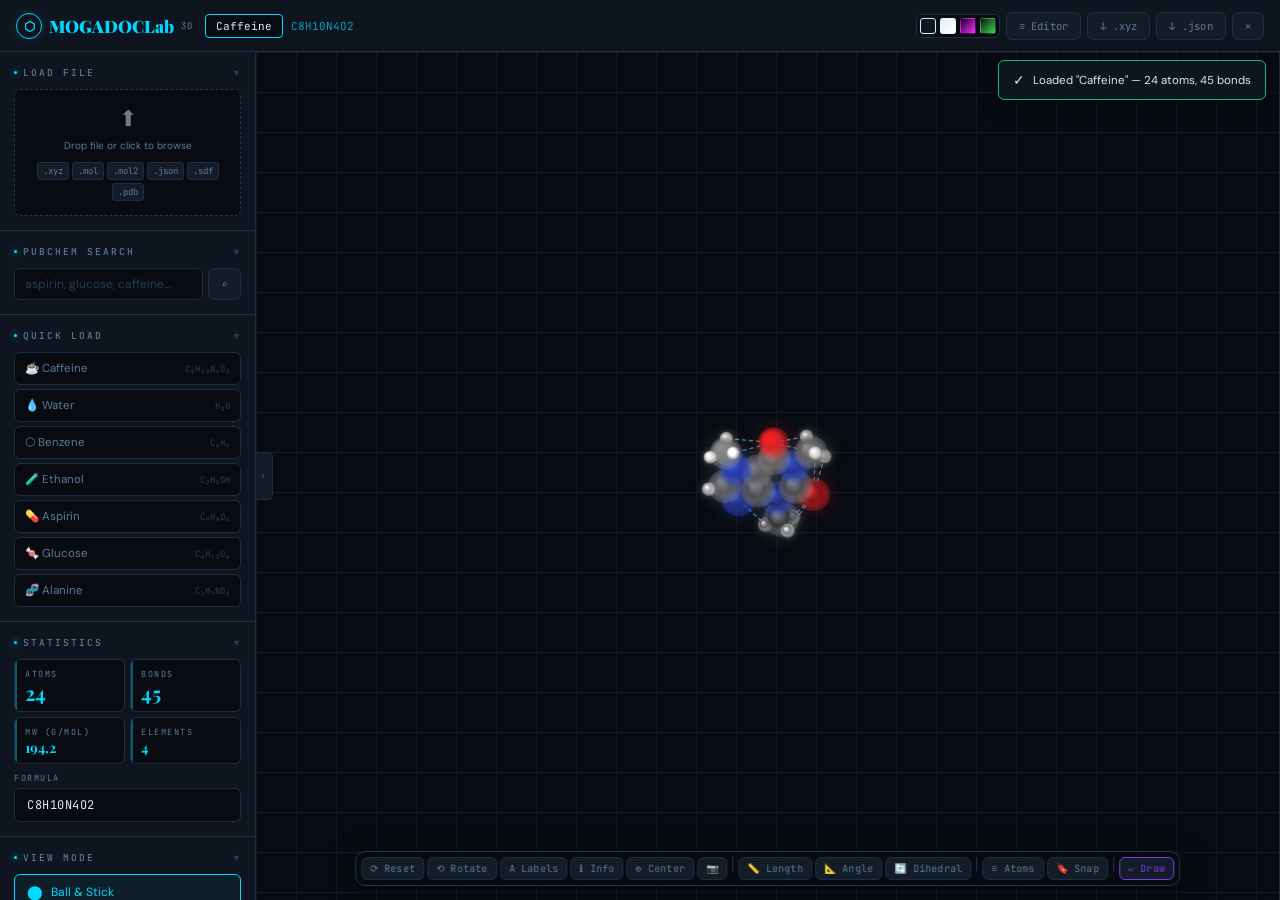
==== index.html @ 7b53d74c "Rename molecular_viewer9.html to index.html" ====
<!DOCTYPE html>
<html lang="en">
<head>
<meta charset="UTF-8">
<meta name="viewport" content="width=device-width, initial-scale=1.0">
<title>MOGADOCLab — Structure Editor & Viewer</title>
<link rel="preconnect" href="https://fonts.googleapis.com">
<link href="https://fonts.googleapis.com/css2?family=JetBrains+Mono:wght@300;400;500;700&family=DM+Sans:wght@300;400;500;700&family=Playfair+Display:wght@700;900&display=swap" rel="stylesheet">
<style>
/* ═══════════════════════════════════════════════════════════
   THEME SYSTEM
═══════════════════════════════════════════════════════════ */
:root {
  --bg:        #080c12;
  --bg2:       #0c1118;
  --surface:   #0f151f;
  --surface2:  #141c28;
  --surface3:  #1a2336;
  --border:    #1f2d42;
  --border2:   #263550;
  --accent:    #00d9ff;
  --accent2:   #7c3aed;
  --accent3:   #f97316;
  --glow:      rgba(0,217,255,0.15);
  --text:      #dce8f5;
  --text-dim:  #5c7a99;
  --text-muted:#273d57;
  --green:     #10b981;
  --red:       #ef4444;
  --yellow:    #f59e0b;
  --bond-color:rgba(160,190,220,0.55);
  --grid-line: rgba(31,45,66,0.4);
  --sidebar-w: 256px;
  --header-h:  52px;
  --radius:    6px;
}
[data-theme="arctic"] {
  --bg:#f0f4f8;--bg2:#e8edf3;--surface:#ffffff;--surface2:#f5f7fa;--surface3:#ebeef3;
  --border:#d0d8e4;--border2:#b8c4d4;--accent:#0066cc;--accent2:#7c3aed;--accent3:#ea5a0c;
  --glow:rgba(0,102,204,0.1);--text:#1a2840;--text-dim:#5a7090;--text-muted:#9aaabb;
  --green:#059669;--red:#dc2626;--yellow:#d97706;--bond-color:rgba(80,120,170,0.5);--grid-line:rgba(180,195,215,0.4);
}
[data-theme="neon"] {
  --bg:#04000f;--bg2:#070015;--surface:#0a0020;--surface2:#100030;--surface3:#160040;
  --border:#2a0060;--border2:#40008a;--accent:#ff2eff;--accent2:#00ffaa;--accent3:#ffe600;
  --glow:rgba(255,46,255,0.2);--text:#f0e0ff;--text-dim:#8060a0;--text-muted:#3a2060;
  --green:#00ffaa;--red:#ff3060;--yellow:#ffe600;--bond-color:rgba(180,120,255,0.5);--grid-line:rgba(42,0,96,0.5);
}
[data-theme="forest"] {
  --bg:#080f0a;--bg2:#0c130d;--surface:#101810;--surface2:#162016;--surface3:#1c2a1c;
  --border:#1e3420;--border2:#264430;--accent:#39d353;--accent2:#70c0ff;--accent3:#ffa040;
  --glow:rgba(57,211,83,0.12);--text:#d4edd8;--text-dim:#567060;--text-muted:#2a3c2c;
  --green:#39d353;--red:#ff5050;--yellow:#ffc060;--bond-color:rgba(120,180,130,0.5);--grid-line:rgba(30,52,32,0.45);
}

*, *::before, *::after { margin:0; padding:0; box-sizing:border-box; }

body {
  background: var(--bg);
  color: var(--text);
  font-family: 'DM Sans', sans-serif;
  font-size: 13px;
  height: 100vh;
  display: flex;
  flex-direction: column;
  overflow: hidden;
  transition: background 0.3s, color 0.3s;
}

::-webkit-scrollbar { width:5px; height:5px; }
::-webkit-scrollbar-track { background:var(--bg2); }
::-webkit-scrollbar-thumb { background:var(--border2); border-radius:3px; }
::-webkit-scrollbar-thumb:hover { background:var(--text-dim); }

/* ─── HEADER ─────────────────────────────────────────── */
header {
  height: var(--header-h);
  background: var(--surface);
  border-bottom: 1px solid var(--border);
  display: flex;
  align-items: center;
  padding: 0 16px;
  gap: 12px;
  flex-shrink: 0;
  position: relative;
  z-index: 10;
}
.logo {
  font-family: 'Playfair Display', serif;
  font-weight: 900;
  font-size: 17px;
  color: var(--accent);
  white-space: nowrap;
  display: flex;
  align-items: center;
  gap: 7px;
  flex-shrink: 0;
}
.logo-icon {
  width:26px; height:26px;
  border:1.5px solid var(--accent);
  border-radius:50%;
  display:flex; align-items:center; justify-content:center;
  font-size:13px;
  box-shadow:0 0 10px var(--glow);
}
.logo sub { font-size:9px; color:var(--text-dim); font-family:'JetBrains Mono',monospace; font-weight:400; letter-spacing:1px; }
.mol-title-wrap { flex:1; min-width:0; display:flex; align-items:center; gap:8px; }
.mol-badge {
  font-family:'JetBrains Mono',monospace; font-size:11px; color:var(--text-dim);
  background:var(--bg); border:1px solid var(--border); border-radius:4px;
  padding:4px 10px; max-width:320px; overflow:hidden; text-overflow:ellipsis;
  white-space:nowrap; transition:border-color 0.2s;
}
.mol-badge.loaded { border-color:var(--accent); color:var(--text); }
.mol-formula-badge { font-family:'JetBrains Mono',monospace; font-size:11px; color:var(--accent); opacity:0.7; display:none; }
.mol-formula-badge.visible { display:block; }
.header-right { display:flex; align-items:center; gap:6px; flex-shrink:0; }

/* ─── BUTTONS ─────────────────────────────────────────── */
.btn {
  background:var(--surface2); border:1px solid var(--border); color:var(--text-dim);
  padding:6px 12px; font-family:'JetBrains Mono',monospace; font-size:10.5px;
  cursor:pointer; transition:all 0.15s; border-radius:var(--radius);
  white-space:nowrap; display:inline-flex; align-items:center; gap:5px;
  letter-spacing:0.2px; user-select:none;
}
.btn:hover { border-color:var(--accent); color:var(--text); background:var(--surface3); }
.btn.active { background:var(--accent); color:var(--bg); border-color:var(--accent); font-weight:500; }
.btn.danger:hover { border-color:var(--red); color:var(--red); }
.btn-sm { padding:4px 8px; font-size:10px; }

/* ─── THEME SWITCHER ──────────────────────────────────── */
.theme-switcher {
  display:flex; align-items:center; gap:4px;
  border:1px solid var(--border); border-radius:var(--radius);
  padding:3px; background:var(--bg);
}
.theme-dot {
  width:16px; height:16px; border-radius:3px; cursor:pointer;
  border:1.5px solid transparent; transition:all 0.15s; flex-shrink:0;
}
.theme-dot:hover { transform:scale(1.15); }
.theme-dot.active { border-color:var(--text); box-shadow:0 0 6px var(--glow); }
.theme-dot[data-t="dark"]   { background:#0f151f; }
.theme-dot[data-t="arctic"] { background:linear-gradient(135deg,#e8edf3,#ffffff); }
.theme-dot[data-t="neon"]   { background:linear-gradient(135deg,#0a0020,#ff2eff); }
.theme-dot[data-t="forest"] { background:linear-gradient(135deg,#101810,#39d353); }

/* ─── LAYOUT ──────────────────────────────────────────── */
.app-body { flex:1; display:flex; overflow:hidden; min-height:0; }

/* ─── SIDEBAR ─────────────────────────────────────────── */
.sidebar {
  width:var(--sidebar-w); background:var(--surface);
  border-right:1px solid var(--border);
  display:flex; flex-direction:column; flex-shrink:0;
  overflow:hidden; transition:width 0.25s ease;
}
.sidebar.collapsed { width:0; overflow:hidden; }
.sidebar-scroll { flex:1; overflow-y:auto; overflow-x:hidden; }

.section { padding:14px; border-bottom:1px solid var(--border); }
.section-head {
  display:flex; align-items:center; justify-content:space-between;
  margin-bottom:10px; cursor:pointer; user-select:none;
}
.section-title {
  font-family:'JetBrains Mono',monospace; font-size:9.5px; font-weight:500;
  letter-spacing:2px; text-transform:uppercase; color:var(--text-dim);
  display:flex; align-items:center; gap:6px;
}
.section-title::before {
  content:''; display:block; width:3px; height:3px; border-radius:50%;
  background:var(--accent); box-shadow:0 0 6px var(--accent);
}
.section-toggle { font-size:9px; color:var(--text-muted); transition:transform 0.2s; }
.section.collapsed .section-toggle { transform:rotate(-90deg); }
.section.collapsed .section-body { display:none; }

.file-drop {
  border:1.5px dashed var(--border2); border-radius:var(--radius);
  padding:14px; text-align:center; cursor:pointer; transition:all 0.2s;
  position:relative; background:var(--bg);
}
.file-drop:hover,.file-drop.drag-over {
  border-color:var(--accent); background:rgba(0,217,255,0.02);
  box-shadow:0 0 16px var(--glow);
}
.file-drop input { position:absolute; inset:0; opacity:0; cursor:pointer; width:100%; height:100%; }
.file-drop-icon { font-size:22px; margin-bottom:5px; opacity:0.5; }
.file-drop-text { font-size:10px; color:var(--text-dim); line-height:1.6; }
.format-tags { display:flex; flex-wrap:wrap; gap:3px; margin-top:8px; justify-content:center; }
.format-tag {
  background:var(--surface2); border:1px solid var(--border);
  padding:2px 5px; border-radius:3px; font-family:'JetBrains Mono',monospace;
  font-size:9px; color:var(--text-dim);
}

.quick-load { display:flex; flex-direction:column; gap:4px; }
.demo-btn {
  background:var(--bg); border:1px solid var(--border); color:var(--text-dim);
  padding:8px 10px; font-family:'DM Sans',sans-serif; font-size:11.5px;
  cursor:pointer; transition:all 0.15s; border-radius:var(--radius);
  text-align:left; display:flex; align-items:center; gap:8px; user-select:none;
}
.demo-btn:hover { border-color:var(--accent); color:var(--text); background:var(--surface2); }
.demo-btn .df { font-family:'JetBrains Mono',monospace; font-size:9px; color:var(--text-muted); margin-left:auto; }
.demo-btn:hover .df { color:var(--accent); }

.stat-grid { display:grid; grid-template-columns:1fr 1fr; gap:5px; margin-bottom:8px; }
.stat-box {
  background:var(--bg); border:1px solid var(--border);
  border-radius:var(--radius); padding:8px 10px;
  position:relative; overflow:hidden;
}
.stat-box::after { content:''; position:absolute; top:0; left:0; width:2px; height:100%; background:var(--accent); opacity:0.4; }
.stat-label { font-family:'JetBrains Mono',monospace; font-size:8.5px; letter-spacing:1.5px; text-transform:uppercase; color:var(--text-dim); margin-bottom:3px; }
.stat-value { font-family:'Playfair Display',serif; font-size:20px; font-weight:700; color:var(--accent); line-height:1; }
.stat-box.sm .stat-value { font-size:14px; }
.formula-box {
  background:var(--bg); border:1px solid var(--border); border-radius:var(--radius);
  padding:8px 12px; font-family:'JetBrains Mono',monospace; font-size:12px;
  color:var(--text); letter-spacing:0.5px; word-break:break-all; min-height:34px;
}

.view-modes { display:flex; flex-direction:column; gap:3px; }
.mode-btn {
  background:var(--bg); border:1px solid var(--border); color:var(--text-dim);
  padding:8px 12px; font-family:'DM Sans',sans-serif; font-size:12px;
  cursor:pointer; transition:all 0.15s; border-radius:var(--radius);
  text-align:left; display:flex; align-items:center; gap:8px; user-select:none;
}
.mode-btn:hover { border-color:var(--accent); color:var(--text); }
.mode-btn.active { border-color:var(--accent); color:var(--accent); background:rgba(0,217,255,0.05); }
.mode-glyph { font-size:14px; width:16px; text-align:center; }

.slider-group { display:flex; flex-direction:column; gap:8px; }
.slider-row { display:flex; align-items:center; gap:8px; }
.slider-label { font-size:11px; color:var(--text-dim); width:76px; flex-shrink:0; }
input[type=range] {
  flex:1; -webkit-appearance:none; appearance:none; height:3px;
  background:var(--border2); border-radius:2px; outline:none; cursor:pointer;
}
input[type=range]::-webkit-slider-thumb {
  -webkit-appearance:none; width:12px; height:12px; border-radius:50%;
  background:var(--accent); box-shadow:0 0 6px var(--glow); cursor:pointer; transition:transform 0.1s;
}
input[type=range]::-webkit-slider-thumb:hover { transform:scale(1.2); }
.slider-val { font-family:'JetBrains Mono',monospace; font-size:10px; color:var(--accent); width:26px; text-align:right; flex-shrink:0; }

.bg-options { display:flex; gap:6px; flex-wrap:wrap; }
.bg-swatch {
  width:28px; height:28px; border-radius:5px; cursor:pointer;
  border:2px solid transparent; transition:all 0.15s; flex-shrink:0;
}
.bg-swatch:hover { transform:scale(1.1); }
.bg-swatch.active { border-color:var(--accent); box-shadow:0 0 8px var(--glow); }

.lighting-opts { display:flex; gap:4px; }
.light-btn {
  flex:1; background:var(--bg); border:1px solid var(--border); color:var(--text-dim);
  padding:6px 4px; font-size:10px; font-family:'JetBrains Mono',monospace;
  cursor:pointer; border-radius:4px; text-align:center; transition:all 0.15s; user-select:none;
}
.light-btn:hover { border-color:var(--accent); color:var(--text); }
.light-btn.active { border-color:var(--accent); color:var(--accent); background:rgba(0,217,255,0.05); }
.rotmode-btn { font-size:10px; padding:5px 4px; text-align:center; }
.rotmode-btn.active { border-color:var(--accent); color:var(--accent); background:rgba(0,217,255,0.08); font-weight:600; }
.bond-legend-row { display:flex; align-items:center; gap:8px; font-size:10px; color:var(--text-dim); padding:1px 0; }
.bond-legend-canvas { width:52px; height:14px; flex-shrink:0; border-radius:2px; }

.atom-legend { display:flex; flex-direction:column; gap:4px; }
.legend-item { display:flex; align-items:center; gap:7px; font-size:11px; padding:3px 5px; border-radius:4px; transition:background 0.1s; }
.legend-item:hover { background:var(--surface2); }
.legend-dot { width:9px; height:9px; border-radius:50%; flex-shrink:0; }
.legend-sym { font-family:'JetBrains Mono',monospace; font-size:11px; color:var(--text); width:22px; }
.legend-name { color:var(--text-dim); flex:1; }
.legend-count { font-family:'JetBrains Mono',monospace; font-size:10px; color:var(--accent); }

.hotkeys { display:flex; flex-direction:column; gap:3px; }
.hotkey-row { display:flex; justify-content:space-between; align-items:center; font-size:11px; }
.hotkey-label { color:var(--text-dim); }
kbd {
  background:var(--bg); border:1px solid var(--border2); padding:2px 6px; border-radius:3px;
  font-family:'JetBrains Mono',monospace; font-size:10px; color:var(--accent);
}

/* ─── CANVAS ──────────────────────────────────────────── */
.canvas-wrap { flex:1; position:relative; overflow:hidden; }
canvas { width:100%; height:100%; cursor:grab; display:block; }
canvas:active { cursor:grabbing; }

.canvas-wrap[data-bg="grid"] {
  background: var(--bg);
  background-image: linear-gradient(var(--grid-line) 1px, transparent 1px),
    linear-gradient(90deg, var(--grid-line) 1px, transparent 1px);
  background-size: 40px 40px, 40px 40px;
}
.canvas-wrap[data-bg="gradient"] { background:radial-gradient(ellipse at 50% 50%, var(--surface2) 0%, var(--bg) 75%); }
.canvas-wrap[data-bg="plain"] { background:var(--bg); }
.canvas-wrap[data-bg="dark"] { background:#000; }

.empty-state {
  position:absolute; inset:0; display:flex; flex-direction:column;
  align-items:center; justify-content:center; gap:14px;
  pointer-events:none; animation:fadeIn 0.4s ease;
}
@keyframes fadeIn { from{opacity:0;transform:translateY(8px)} to{opacity:1;transform:translateY(0)} }
.empty-hex { position:relative; width:80px; height:80px; display:flex; align-items:center; justify-content:center; }
.empty-hex-ring {
  position:absolute; inset:0; border:1.5px solid var(--border); border-radius:50%;
  animation:spin 12s linear infinite; border-top-color:var(--accent); opacity:0.4;
}
.empty-hex-inner { font-size:36px; opacity:0.2; }
.empty-title { font-family:'Playfair Display',serif; font-size:20px; font-weight:700; color:var(--text-dim); }
.empty-sub { font-size:11px; color:var(--text-muted); text-align:center; line-height:1.7; }
@keyframes spin { to{transform:rotate(360deg)} }

.hud { position:absolute; top:14px; right:14px; display:none; flex-direction:column; gap:6px; pointer-events:none; }
.hud-chip {
  background:rgba(8,12,18,0.85); border:1px solid var(--border2);
  backdrop-filter:blur(10px); padding:5px 10px; border-radius:4px;
  font-family:'JetBrains Mono',monospace; font-size:10px; color:var(--text-dim);
  display:flex; align-items:center; gap:5px;
}
.hud-chip .dot { width:5px; height:5px; border-radius:50%; background:var(--accent); box-shadow:0 0 5px var(--accent); animation:pulse 1.5s infinite; }
@keyframes pulse { 0%,100%{opacity:1} 50%{opacity:0.3} }

.toolbar {
  position:absolute; bottom:14px; left:50%; transform:translateX(-50%);
  display:flex; gap:3px; background:rgba(8,12,18,0.9);
  border:1px solid var(--border2); backdrop-filter:blur(14px);
  padding:5px; border-radius:10px; box-shadow:0 4px 24px rgba(0,0,0,0.5);
}

.sidebar-toggle {
  position:absolute; top:50%; left:-1px; transform:translateY(-50%);
  width:18px; height:48px; background:var(--surface2);
  border:1px solid var(--border); border-left:none; border-radius:0 5px 5px 0;
  cursor:pointer; display:flex; align-items:center; justify-content:center;
  font-size:9px; color:var(--text-dim); transition:all 0.15s; z-index:5;
}
.sidebar-toggle:hover { background:var(--surface3); color:var(--accent); }

#tooltip {
  position:fixed; background:var(--surface); border:1px solid var(--accent);
  padding:10px 14px; border-radius:var(--radius); font-size:11px;
  pointer-events:none; display:none; z-index:200;
  box-shadow:0 0 24px var(--glow),0 4px 20px rgba(0,0,0,0.5); min-width:160px;
}
.tt-sym { font-family:'Playfair Display',serif; font-size:22px; font-weight:700; line-height:1; margin-bottom:4px; }
.tt-name { color:var(--text-dim); font-size:11px; margin-bottom:6px; }
.tt-row { display:flex; justify-content:space-between; gap:16px; font-family:'JetBrains Mono',monospace; font-size:10px; color:var(--text-dim); margin-top:3px; }
.tt-row span:last-child { color:var(--text); }
.tt-divider { border-top:1px solid var(--border); margin:6px 0; }

.editor-panel {
  width:310px; background:var(--surface); border-left:1px solid var(--border);
  display:flex; flex-direction:column; flex-shrink:0; transition:width 0.25s ease;
}
.editor-panel.hidden { width:0; overflow:hidden; }
.editor-header {
  padding:10px 14px; border-bottom:1px solid var(--border);
  display:flex; align-items:center; gap:8px; flex-shrink:0;
}
.editor-title { font-family:'JetBrains Mono',monospace; font-size:10px; letter-spacing:1.5px; color:var(--text-dim); flex:1; }
select.format-sel {
  background:var(--bg); border:1px solid var(--border); color:var(--text-dim);
  padding:3px 6px; font-family:'JetBrains Mono',monospace; font-size:10px; border-radius:4px; cursor:pointer; outline:none;
}
select.format-sel:focus { border-color:var(--accent); }
textarea.raw-editor {
  flex:1; background:var(--bg2); border:none; color:#7dd3fc;
  font-family:'JetBrains Mono',monospace; font-size:11px; padding:14px;
  resize:none; outline:none; line-height:1.65;
}
.editor-footer { padding:8px 14px; border-top:1px solid var(--border); display:flex; gap:5px; flex-shrink:0; }

#notification {
  position:fixed; top:60px; right:14px; background:var(--surface); border:1px solid var(--border);
  padding:10px 14px; border-radius:var(--radius); font-size:11.5px; z-index:300;
  transform:translateX(calc(100% + 20px)); transition:transform 0.3s cubic-bezier(0.34,1.56,0.64,1);
  max-width:280px; display:flex; align-items:center; gap:8px; box-shadow:0 4px 20px rgba(0,0,0,0.4);
}
#notification.show { transform:translateX(0); }
#notification.success { border-color:var(--green); }
#notification.error   { border-color:var(--red); }
#notification.info    { border-color:var(--accent); }

.pubchem-bar { display:flex; gap:5px; }
.search-input {
  flex:1; background:var(--bg); border:1px solid var(--border); color:var(--text);
  padding:7px 10px; font-family:'DM Sans',sans-serif; font-size:12px;
  border-radius:var(--radius); outline:none; transition:border-color 0.2s;
}
.search-input::placeholder { color:var(--text-muted); }
.search-input:focus { border-color:var(--accent); }

.progress-wrap { height:2px; background:var(--border); border-radius:1px; overflow:hidden; margin-top:6px; display:none; }
.progress-fill { height:100%; background:linear-gradient(90deg,var(--accent),var(--accent2)); border-radius:1px; width:0%; transition:width 0.3s ease; }

.canvas-info {
  position:absolute; top:12px; left:12px;
  background:rgba(8,12,18,0.8); border:1px solid var(--border);
  backdrop-filter:blur(8px); border-radius:var(--radius);
  padding:8px 12px; font-family:'JetBrains Mono',monospace; font-size:10px;
  color:var(--text-dim); display:none; line-height:1.8; pointer-events:none;
}
.canvas-info.visible { display:block; }

/* ─── MEASUREMENT PANEL ──────────────────────────────── */
#measurePanel {
  position:absolute; bottom:64px; left:50%; transform:translateX(-50%);
  background:var(--surface); border:1px solid var(--accent);
  border-radius:var(--radius); padding:10px 18px;
  font-family:'JetBrains Mono',monospace; font-size:11px;
  color:var(--text); box-shadow:0 0 20px var(--glow);
  display:none; z-index:20; min-width:340px; text-align:center;
  pointer-events:none; transition:opacity 0.2s;
}
#measurePanel.visible { display:block; }
#measureTitle { font-size:9px; letter-spacing:2px; text-transform:uppercase; color:var(--accent); margin-bottom:6px; }
#measureAtoms { color:var(--text-dim); margin-bottom:4px; font-size:10px; }
#measureResult { font-size:18px; font-weight:700; color:var(--accent); }
#measureHint { font-size:9px; color:var(--text-muted); margin-top:5px; }

/* ─── ATOM LIST PANEL ────────────────────────────────── */
#atomListPanel {
  position:absolute; top:12px; right:12px;
  background:rgba(8,12,18,0.92); border:1px solid var(--border2);
  backdrop-filter:blur(12px); border-radius:var(--radius);
  width:220px; max-height:360px; display:none; z-index:30;
  flex-direction:column; font-family:'JetBrains Mono',monospace;
  box-shadow:0 4px 24px rgba(0,0,0,0.5);
}
#atomListPanel.visible { display:flex; }
.alp-header {
  display:flex; align-items:center; justify-content:space-between;
  padding:8px 12px; border-bottom:1px solid var(--border);
  font-size:9px; letter-spacing:1.5px; text-transform:uppercase; color:var(--accent); flex-shrink:0;
}
.alp-search {
  background:var(--bg); border:none; border-bottom:1px solid var(--border);
  color:var(--text); font-family:'JetBrains Mono',monospace; font-size:10px;
  padding:6px 12px; outline:none; width:100%; flex-shrink:0;
}
.alp-search::placeholder { color:var(--text-muted); }
.alp-list { overflow-y:auto; flex:1; }
.alp-row {
  display:flex; align-items:center; gap:7px; padding:5px 10px;
  font-size:10px; cursor:pointer; transition:background 0.1s; border-bottom:1px solid var(--border);
}
.alp-row:hover { background:var(--surface2); }
.alp-row.highlighted { background:rgba(0,217,255,0.08); border-left:2px solid var(--accent); }
.alp-dot { width:7px; height:7px; border-radius:50%; flex-shrink:0; }
.alp-sym { color:var(--text); width:22px; }
.alp-idx { color:var(--text-muted); width:28px; text-align:right; }
.alp-coords { color:var(--text-dim); font-size:9px; flex:1; text-align:right; }

/* ─── COLOR SCHEME PANEL ─────────────────────────────── */
.color-scheme-opts { display:flex; flex-direction:column; gap:3px; }
.cs-btn {
  background:var(--bg); border:1px solid var(--border); color:var(--text-dim);
  padding:7px 10px; font-family:'DM Sans',sans-serif; font-size:11.5px;
  cursor:pointer; border-radius:var(--radius); text-align:left;
  display:flex; align-items:center; gap:8px; transition:all 0.15s; user-select:none;
}
.cs-btn:hover { border-color:var(--accent); color:var(--text); }
.cs-btn.active { border-color:var(--accent); color:var(--accent); background:rgba(0,217,255,0.05); }
.cs-swatch { width:38px; height:10px; border-radius:3px; flex-shrink:0; }

/* ─── SNAPSHOT STRIP ─────────────────────────────────── */
#snapshotStrip {
  position:absolute; left:12px; bottom:64px;
  display:flex; flex-direction:column; gap:5px;
  z-index:20; max-height:calc(100% - 100px); overflow-y:auto;
}
.snap-thumb {
  width:52px; height:38px; border-radius:4px; border:1px solid var(--border2);
  cursor:pointer; transition:all 0.15s; object-fit:cover;
  box-shadow:0 2px 8px rgba(0,0,0,0.5);
}
.snap-thumb:hover { border-color:var(--accent); box-shadow:0 0 8px var(--glow); transform:scale(1.05); }
#btnSnapshot { position:relative; }

/* ─── FOCUS / ISOLATE MODE ───────────────────────────── */
#focusBar {
  position:absolute; top:12px; left:50%; transform:translateX(-50%);
  background:rgba(8,12,18,0.9); border:1px solid var(--yellow);
  backdrop-filter:blur(10px); border-radius:var(--radius);
  padding:6px 14px; font-family:'JetBrains Mono',monospace; font-size:10px;
  color:var(--yellow); display:none; z-index:25; gap:10px; align-items:center;
  box-shadow:0 0 16px rgba(245,158,11,0.2);
}
#focusBar.visible { display:flex; }
</style>
</head>
<body>

<header>
  <div class="logo">
    <div class="logo-icon">⬡</div>
    MOGADOCLab <sub>3D</sub>
  </div>
  <div class="mol-title-wrap">
    <div class="mol-badge" id="moleculeName">No molecule loaded</div>
    <div class="mol-formula-badge" id="headerFormula"></div>
  </div>
  <div class="header-right">
    <div class="theme-switcher" title="Switch theme">
      <div class="theme-dot active" data-t="dark"   onclick="setTheme('dark')"   title="Lab Dark"></div>
      <div class="theme-dot"        data-t="arctic" onclick="setTheme('arctic')" title="Arctic"></div>
      <div class="theme-dot"        data-t="neon"   onclick="setTheme('neon')"   title="Neon"></div>
      <div class="theme-dot"        data-t="forest" onclick="setTheme('forest')" title="Forest"></div>
    </div>
    <button class="btn" onclick="toggleEditor()">≡ Editor</button>
    <button class="btn" onclick="exportXYZ()">↓ .xyz</button>
    <button class="btn" onclick="exportJSON()">↓ .json</button>
    <button class="btn danger" onclick="clearMolecule()">✕</button>
  </div>
</header>

<div class="app-body">
  <div class="sidebar" id="sidebar">
    <div class="sidebar-scroll">

      <div class="section">
        <div class="section-head" onclick="toggleSection(this)">
          <div class="section-title">Load File</div>
          <div class="section-toggle">▼</div>
        </div>
        <div class="section-body">
          <div class="file-drop" id="fileDrop">
            <input type="file" id="fileInput" accept=".xyz,.mol,.mol2,.json,.sdf,.pdb" onchange="handleFileLoad(event)">
            <div class="file-drop-icon">⬆</div>
            <div class="file-drop-text">Drop file or click to browse</div>
            <div class="format-tags">
              <span class="format-tag">.xyz</span><span class="format-tag">.mol</span>
              <span class="format-tag">.mol2</span><span class="format-tag">.json</span>
              <span class="format-tag">.sdf</span><span class="format-tag">.pdb</span>
            </div>
          </div>
        </div>
      </div>

      <div class="section">
        <div class="section-head" onclick="toggleSection(this)">
          <div class="section-title">PubChem Search</div>
          <div class="section-toggle">▼</div>
        </div>
        <div class="section-body">
          <div class="pubchem-bar">
            <input class="search-input" id="pubchemInput" type="text" placeholder="aspirin, glucose, caffeine…" onkeydown="if(event.key==='Enter')searchPubChem()">
            <button class="btn" onclick="searchPubChem()">⌕</button>
          </div>
          <div class="progress-wrap" id="searchProgress"><div class="progress-fill" id="searchFill"></div></div>
        </div>
      </div>

      <div class="section">
        <div class="section-head" onclick="toggleSection(this)">
          <div class="section-title">Quick Load</div>
          <div class="section-toggle">▼</div>
        </div>
        <div class="section-body">
          <div class="quick-load">
            <button class="demo-btn" onclick="loadDemo('caffeine')">☕ Caffeine <span class="df">C₈H₁₀N₄O₂</span></button>
            <button class="demo-btn" onclick="loadDemo('water')">💧 Water <span class="df">H₂O</span></button>
            <button class="demo-btn" onclick="loadDemo('benzene')">⬡ Benzene <span class="df">C₆H₆</span></button>
            <button class="demo-btn" onclick="loadDemo('ethanol')">🧪 Ethanol <span class="df">C₂H₅OH</span></button>
            <button class="demo-btn" onclick="loadDemo('aspirin')">💊 Aspirin <span class="df">C₉H₈O₄</span></button>
            <button class="demo-btn" onclick="loadDemo('glucose')">🍬 Glucose <span class="df">C₆H₁₂O₆</span></button>
            <button class="demo-btn" onclick="loadDemo('alanine')">🧬 Alanine <span class="df">C₃H₇NO₂</span></button>
          </div>
        </div>
      </div>

      <div class="section">
        <div class="section-head" onclick="toggleSection(this)">
          <div class="section-title">Statistics</div>
          <div class="section-toggle">▼</div>
        </div>
        <div class="section-body">
          <div class="stat-grid">
            <div class="stat-box"><div class="stat-label">Atoms</div><div class="stat-value" id="statAtoms">0</div></div>
            <div class="stat-box"><div class="stat-label">Bonds</div><div class="stat-value" id="statBonds">0</div></div>
            <div class="stat-box sm"><div class="stat-label">MW (g/mol)</div><div class="stat-value" id="statMW">—</div></div>
            <div class="stat-box sm"><div class="stat-label">Elements</div><div class="stat-value" id="statElems">0</div></div>
          </div>
          <div class="stat-label" style="margin-bottom:4px;">Formula</div>
          <div class="formula-box" id="statFormula">—</div>
        </div>
      </div>

      <div class="section">
        <div class="section-head" onclick="toggleSection(this)">
          <div class="section-title">View Mode</div>
          <div class="section-toggle">▼</div>
        </div>
        <div class="section-body">
          <div class="view-modes">
            <button class="mode-btn active" onclick="setViewMode('ballstick')" id="mode-ballstick"><span class="mode-glyph">⬤</span> Ball &amp; Stick</button>
            <button class="mode-btn"        onclick="setViewMode('spacefill')" id="mode-spacefill"><span class="mode-glyph">⬟</span> Space Fill</button>
            <button class="mode-btn"        onclick="setViewMode('wireframe')" id="mode-wireframe"><span class="mode-glyph">△</span> Wireframe</button>
            <button class="mode-btn"        onclick="setViewMode('stick')"     id="mode-stick"><span class="mode-glyph">━</span> Stick Only</button>
            <button class="mode-btn"        onclick="setViewMode('cartoon')"   id="mode-cartoon"><span class="mode-glyph">〜</span> Cartoon</button>
          </div>
        </div>
      </div>

      <div class="section">
        <div class="section-head" onclick="toggleSection(this)">
          <div class="section-title">Display</div>
          <div class="section-toggle">▼</div>
        </div>
        <div class="section-body">
          <div class="slider-group">
            <div class="slider-row"><span class="slider-label">Atom size</span><input type="range" min="0.3" max="2.5" step="0.1" value="1" id="atomScale" oninput="updateDisplay()"><span class="slider-val" id="atomScaleVal">1.0</span></div>
            <div class="slider-row"><span class="slider-label">Bond width</span><input type="range" min="0.5" max="6" step="0.5" value="2" id="bondWidth" oninput="updateDisplay()"><span class="slider-val" id="bondWidthVal">2</span></div>
            <div class="slider-row"><span class="slider-label">Depth fog</span><input type="range" min="0" max="1" step="0.05" value="0.3" id="depthFog" oninput="updateDisplay()"><span class="slider-val" id="depthFogVal">0.3</span></div>
            <div class="slider-row"><span class="slider-label">Glow radius</span><input type="range" min="0" max="1" step="0.05" value="0.35" id="glowAmt" oninput="updateDisplay()"><span class="slider-val" id="glowAmtVal">0.35</span></div>
            <div class="slider-row"><span class="slider-label">Rot. speed</span><input type="range" min="0" max="5" step="0.1" value="0.3" id="rotSpeed" oninput="updateDisplay()"><span class="slider-val" id="rotSpeedVal">0.3</span></div>
          </div>
          <!-- ── ROTATION CONTROLS ── -->
          <div class="stat-label" style="margin:10px 0 5px;">Rotation Mode</div>
          <div style="display:grid;grid-template-columns:1fr 1fr 1fr;gap:3px;margin-bottom:8px;">
            <button class="rotmode-btn light-btn active" data-m="y"      onclick="setRotMode('y')">Y axis</button>
            <button class="rotmode-btn light-btn"        data-m="x"      onclick="setRotMode('x')">X axis</button>
            <button class="rotmode-btn light-btn"        data-m="z"      onclick="setRotMode('z')">Z axis</button>
            <button class="rotmode-btn light-btn"        data-m="tumble" onclick="setRotMode('tumble')">Tumble</button>
            <button class="rotmode-btn light-btn"        data-m="rock"   onclick="setRotMode('rock')">Rock</button>
            <button class="rotmode-btn light-btn"        data-m="tilt"   onclick="setRotMode('tilt')">Tilted</button>
          </div>
          <div class="slider-row" id="rotTiltRow" style="display:none;">
            <span class="slider-label">Tilt angle</span>
            <input type="range" min="-90" max="90" step="5" value="30" id="rotTilt"
              oninput="setRotTilt(parseInt(this.value))">
            <span class="slider-val" id="rotTiltVal">30°</span>
          </div>
          <div class="stat-label" style="margin:10px 0 5px;">Ease &amp; Nudge</div>
          <div style="display:flex;gap:4px;align-items:center;margin-bottom:6px;">
            <button class="light-btn active" id="btnRotEase" onclick="setRotEasing(!rotEasing)" style="flex:1;" title="Smooth start/stop">Easing</button>
          </div>
          <div style="display:flex;gap:3px;flex-wrap:wrap;">
            <button class="light-btn btn-sm" onclick="nudgeRotation('y',-1)" title="Nudge left">◀ Y</button>
            <button class="light-btn btn-sm" onclick="nudgeRotation('y', 1)" title="Nudge right">Y ▶</button>
            <button class="light-btn btn-sm" onclick="nudgeRotation('x',-1)" title="Nudge up">▲ X</button>
            <button class="light-btn btn-sm" onclick="nudgeRotation('x', 1)" title="Nudge down">X ▼</button>
            <button class="light-btn btn-sm" onclick="nudgeRotation('z', 1)" title="Nudge roll">↻ Z</button>
          </div>
        </div>
      </div>

      <div class="section">
        <div class="section-head" onclick="toggleSection(this)">
          <div class="section-title">Scene</div>
          <div class="section-toggle">▼</div>
        </div>
        <div class="section-body">
          <div class="stat-label" style="margin-bottom:6px;">Background</div>
          <div class="bg-options" id="bgOptions">
            <div class="bg-swatch active" data-bg="grid"     style="background:#0a0e16;background-image:linear-gradient(rgba(31,45,66,0.5)1px,transparent 1px),linear-gradient(90deg,rgba(31,45,66,0.5)1px,transparent 1px);background-size:10px 10px;" title="Grid" onclick="setBg('grid')"></div>
            <div class="bg-swatch" data-bg="gradient" style="background:radial-gradient(ellipse at center,#1a2336,#060a10);" title="Gradient" onclick="setBg('gradient')"></div>
            <div class="bg-swatch" data-bg="plain"    style="background:#080c12;" title="Plain" onclick="setBg('plain')"></div>
            <div class="bg-swatch" data-bg="dark"     style="background:#000;" title="Pure Black" onclick="setBg('dark')"></div>
          </div>
          <div class="stat-label" style="margin:10px 0 6px;">Lighting</div>
          <div class="lighting-opts">
            <button class="light-btn active" data-l="standard" onclick="setLighting('standard')">STD</button>
            <button class="light-btn" data-l="soft"     onclick="setLighting('soft')">SOFT</button>
            <button class="light-btn" data-l="dramatic" onclick="setLighting('dramatic')">DRAM</button>
            <button class="light-btn" data-l="flat"     onclick="setLighting('flat')">FLAT</button>
          </div>
        </div>
      </div>

      <div class="section">
        <div class="section-head" onclick="toggleSection(this)">
          <div class="section-title">Element Legend</div>
          <div class="section-toggle">▼</div>
        </div>
        <div class="section-body">
          <div class="atom-legend" id="atomLegend">
            <div style="font-family:'JetBrains Mono',monospace;font-size:10px;color:var(--text-muted);">Load a molecule to see elements</div>
          </div>
        </div>
      </div>

      <!-- BOND TYPES SECTION -->
      <div class="section">
        <div class="section-head" onclick="toggleSection(this)">
          <div class="section-title">Bond Types</div>
          <div class="section-toggle">▼</div>
        </div>
        <div class="section-body">

          <div class="stat-label" style="margin-bottom:6px;">Colouring Style</div>
          <div style="display:flex;gap:3px;margin-bottom:10px;">
            <button class="light-btn active" id="bsm-smart"    onclick="setBondStyleMode('smart')"    style="flex:1;font-size:10px;">Smart</button>
            <button class="light-btn"        id="bsm-gradient" onclick="setBondStyleMode('gradient')" style="flex:1;font-size:10px;">Gradient</button>
            <button class="light-btn"        id="bsm-uniform"  onclick="setBondStyleMode('uniform')"  style="flex:1;font-size:10px;">Uniform</button>
          </div>

          <div class="stat-label" style="margin-bottom:6px;">Visibility</div>
          <div style="display:flex;flex-direction:column;gap:4px;margin-bottom:10px;">
            <label class="ps-check-row"><input type="checkbox" id="chkHBonds"   checked onchange="showHBonds=this.checked;render()"> H-bonds <span style="font-size:9px;color:var(--text-muted);margin-left:4px;">cyan dotted</span></label>
            <label class="ps-check-row"><input type="checkbox" id="chkIonic"    checked onchange="showIonicBonds=this.checked;render()"> Ionic <span style="font-size:9px;color:var(--text-muted);margin-left:4px;">gold dash</span></label>
            <label class="ps-check-row"><input type="checkbox" id="chkVdw"            onchange="showVdwBonds=this.checked;render()"> vdW contacts <span style="font-size:9px;color:var(--text-muted);margin-left:4px;">faint</span></label>
          </div>

          <div class="stat-label" style="margin-bottom:6px;">Manual Override</div>
          <div style="font-size:10px;color:var(--text-dim);margin-bottom:5px;">Select two atoms, then assign bond:</div>
          <div style="display:grid;grid-template-columns:1fr 1fr;gap:3px;margin-bottom:4px;">
            <button class="light-btn" style="font-size:9px;" onclick="assignBond(1,'covalent')">Single</button>
            <button class="light-btn" style="font-size:9px;" onclick="assignBond(2,'covalent')">Double</button>
            <button class="light-btn" style="font-size:9px;" onclick="assignBond(3,'covalent')">Triple</button>
            <button class="light-btn" style="font-size:9px;" onclick="assignBond(1.5,'aromatic')">Resonance</button>
            <button class="light-btn" style="font-size:9px;" onclick="assignBond(1,'hydrogen')">H-bond</button>
            <button class="light-btn" style="font-size:9px;" onclick="assignBond(1,'ionic')">Ionic</button>
            <button class="light-btn" style="font-size:9px;" onclick="assignBond(1,'metallic')">Metallic</button>
            <button class="light-btn" style="font-size:9px;" onclick="assignBond(1,'vdw')">vdW</button>
          </div>
          <button class="light-btn btn-sm" style="width:100%;font-size:9px;margin-top:2px;" onclick="removeBond()">✕ Remove bond</button>
          <div id="bondAssignHint" style="font-family:'JetBrains Mono',monospace;font-size:9px;color:var(--text-muted);margin-top:5px;text-align:center;">Use Measure→Length to select atoms first</div>

          <div class="stat-label" style="margin-top:10px;margin-bottom:5px;">Legend</div>
          <div style="display:flex;flex-direction:column;gap:3px;" id="bondLegend">
            <div class="bond-legend-row"><canvas class="bond-legend-canvas" id="blc-single"></canvas><span>Single (covalent)</span></div>
            <div class="bond-legend-row"><canvas class="bond-legend-canvas" id="blc-double"></canvas><span>Double</span></div>
            <div class="bond-legend-row"><canvas class="bond-legend-canvas" id="blc-triple"></canvas><span>Triple</span></div>
            <div class="bond-legend-row"><canvas class="bond-legend-canvas" id="blc-aromatic"></canvas><span>Aromatic / resonance</span></div>
            <div class="bond-legend-row"><canvas class="bond-legend-canvas" id="blc-hbond"></canvas><span>Hydrogen bond</span></div>
            <div class="bond-legend-row"><canvas class="bond-legend-canvas" id="blc-ionic"></canvas><span>Ionic</span></div>
            <div class="bond-legend-row"><canvas class="bond-legend-canvas" id="blc-metallic"></canvas><span>Metallic</span></div>
            <div class="bond-legend-row"><canvas class="bond-legend-canvas" id="blc-vdw"></canvas><span>vdW contact</span></div>
          </div>
        </div>
      </div>

      <!-- COLOR SCHEME SECTION -->
      <div class="section">
        <div class="section-head" onclick="toggleSection(this)">
          <div class="section-title">Color Scheme</div>
          <div class="section-toggle">▼</div>
        </div>
        <div class="section-body">
          <div class="color-scheme-opts">
            <button class="cs-btn active" id="cs-cpk" onclick="setColorScheme('cpk')">
              <div class="cs-swatch" style="background:linear-gradient(90deg,#909090,#3050f8,#ff2020,#ffffff)"></div>
              CPK / Element
            </button>
            <button class="cs-btn" id="cs-chain" onclick="setColorScheme('chain')">
              <div class="cs-swatch" style="background:linear-gradient(90deg,#00d9ff,#f97316,#10b981,#f59e0b)"></div>
              Index Rainbow
            </button>
            <button class="cs-btn" id="cs-residue" onclick="setColorScheme('residue')">
              <div class="cs-swatch" style="background:linear-gradient(90deg,#7c3aed,#ec4899,#06b6d4,#84cc16)"></div>
              Charge / Type
            </button>
            <button class="cs-btn" id="cs-mono" onclick="setColorScheme('mono')">
              <div class="cs-swatch" style="background:linear-gradient(90deg,var(--accent),rgba(0,217,255,0.2))"></div>
              Monochrome
            </button>
          </div>
          <div style="margin-top:10px;">
            <button class="btn" style="width:100%;justify-content:center;gap:6px;" onclick="openColorEditor()">
              🎨 Customize Atom Colors
            </button>
          </div>
        </div>
      </div>

      <div class="section">
        <div class="section-head" onclick="toggleSection(this)">
          <div class="section-title">Controls</div>
          <div class="section-toggle">▼</div>
        </div>
        <div class="section-body">
          <div class="hotkeys">
            <div class="hotkey-row"><span class="hotkey-label">Rotate</span><kbd>Drag</kbd></div>
            <div class="hotkey-row"><span class="hotkey-label">Zoom</span><kbd>Scroll</kbd></div>
            <div class="hotkey-row"><span class="hotkey-label">Pan</span><kbd>Right drag</kbd></div>
            <div class="hotkey-row"><span class="hotkey-label">Reset view</span><kbd>R</kbd></div>
            <div class="hotkey-row"><span class="hotkey-label">Auto-rotate</span><kbd>Space</kbd></div>
            <div class="hotkey-row"><span class="hotkey-label">Nudge X/Y</span><kbd>↑↓←→</kbd></div>
            <div class="hotkey-row"><span class="hotkey-label">Labels</span><kbd>L</kbd></div>
            <div class="hotkey-row"><span class="hotkey-label">Screenshot</span><kbd>S</kbd></div>
            <div class="hotkey-row"><span class="hotkey-label">Info overlay</span><kbd>I</kbd></div>
            <div class="hotkey-row"><span class="hotkey-label">Atom list</span><kbd>A</kbd></div>
            <div class="hotkey-row"><span class="hotkey-label">Snapshot</span><kbd>P</kbd></div>
            <div class="hotkey-row"><span class="hotkey-label">Exit focus</span><kbd>Esc</kbd></div>
          </div>
        </div>
      </div>

    </div>
  </div>

  <!-- CANVAS -->
  <div class="canvas-wrap" id="canvasArea" data-bg="grid">
    <div class="sidebar-toggle" id="sidebarToggle" onclick="toggleSidebar()" title="Toggle sidebar">‹</div>
    <canvas id="molCanvas"></canvas>

    <div class="empty-state" id="emptyState">
      <div class="empty-hex">
        <div class="empty-hex-ring"></div>
        <div class="empty-hex-inner">⬡</div>
      </div>
      <div class="empty-title">No Molecule Loaded</div>
      <div class="empty-sub">Drop a file · use Quick Load · or search PubChem</div>
    </div>

    <div class="hud" id="hud">
      <div class="hud-chip" id="hudRotating" style="display:none;"><div class="dot"></div> AUTO-ROT</div>
      <div class="hud-chip" id="hudLabels"   style="display:none;"><div class="dot"></div> LABELS ON</div>
    </div>
    <div class="canvas-info" id="canvasInfo"></div>

    <div class="toolbar">
      <button class="btn btn-sm" onclick="resetView()" title="Reset (R)">⟳ Reset</button>
      <button class="btn btn-sm" id="btnRotate" onclick="toggleAutoRotate()" title="Rotate (Space)">⟲ Rotate</button>
      <button class="btn btn-sm" id="btnLabels" onclick="toggleLabels()" title="Labels (L)">A Labels</button>
      <button class="btn btn-sm" id="btnInfo"   onclick="toggleInfo()" title="Info (I)">ℹ Info</button>
      <button class="btn btn-sm" onclick="centerMolecule()" title="Center">⊕ Center</button>
      <button class="btn btn-sm" onclick="screenshot()" title="Screenshot (S)">📷</button>
      <div style="width:1px;height:14px;background:var(--border2);margin:0 2px;flex-shrink:0;"></div>
      <button class="btn btn-sm" id="btnMeasureDist"  onclick="startMeasure('distance')"  title="Bond Length (2 atoms)">📏 Length</button>
      <button class="btn btn-sm" id="btnMeasureAngle" onclick="startMeasure('angle')"     title="Bond Angle (3 atoms)">📐 Angle</button>
      <button class="btn btn-sm" id="btnMeasureDihed" onclick="startMeasure('dihedral')"  title="Dihedral (4 atoms)">🔄 Dihedral</button>
      <button class="btn btn-sm danger" id="btnMeasureClear" onclick="stopMeasure()" title="Exit measurement (Esc)" style="display:none;">✕ Meas.</button>
      <div style="width:1px;height:14px;background:var(--border2);margin:0 2px;flex-shrink:0;"></div>
      <button class="btn btn-sm" id="btnAtomList" onclick="toggleAtomList()" title="Atom list (A)">≡ Atoms</button>
      <button class="btn btn-sm" id="btnSnapshot" onclick="takeSnapshot()" title="Snapshot (P)">🔖 Snap</button>
      <div style="width:1px;height:14px;background:var(--border2);margin:0 2px;flex-shrink:0;"></div>
      <button class="btn btn-sm" onclick="openDrawModal()" title="Draw molecule from scratch" style="border-color:var(--accent2);color:var(--accent2);">✏ Draw</button>
    </div>

    <div id="tooltip">
      <div class="tt-sym" id="ttSym"></div>
      <div class="tt-name" id="ttName"></div>
      <div class="tt-divider"></div>
      <div class="tt-row"><span>Mass</span><span id="ttMass"></span></div>
      <div class="tt-row"><span>Bonds</span><span id="ttBonds"></span></div>
      <div class="tt-row"><span>x / y / z</span><span id="ttCoords"></span></div>
    </div>

    <!-- MEASUREMENT PANEL -->
    <div id="measurePanel">
      <div id="measureTitle">MEASUREMENT</div>
      <div id="measureAtoms">Click atoms to select</div>
      <div id="measureResult"></div>
      <div id="measureHint"></div>
    </div>

    <!-- ATOM LIST PANEL -->
    <div id="atomListPanel">
      <div class="alp-header">
        <span>ATOM LIST</span>
        <span style="cursor:pointer;color:var(--text-muted);" onclick="toggleAtomList()">✕</span>
      </div>
      <input class="alp-search" id="alpSearch" placeholder="Filter by symbol or index…" oninput="filterAtomList()">
      <div class="alp-list" id="alpList"></div>
    </div>

    <!-- FOCUS BAR -->
    <div id="focusBar">
      <span>⬡ Focus mode</span>
      <span id="focusLabel" style="color:var(--text-dim)"></span>
      <button class="btn btn-sm" onclick="clearFocus()" style="pointer-events:all;">✕ Exit</button>
    </div>

    <!-- SNAPSHOT STRIP -->
    <div id="snapshotStrip"></div>
  </div>

  <!-- RAW EDITOR -->
  <div class="editor-panel hidden" id="editorPanel">
    <div class="editor-header">
      <span class="editor-title">RAW EDITOR</span>
      <select class="format-sel" id="editorFormat">
        <option value="xyz">.xyz</option>
        <option value="json">.json</option>
        <option value="mol">.mol</option>
      </select>
      <button class="btn btn-sm" onclick="toggleEditor()">✕</button>
    </div>
    <textarea class="raw-editor" id="rawEditor" placeholder="Paste molecular data here…

XYZ format:
  Line 1: atom count
  Line 2: comment / name
  Line 3+: SYMBOL  X  Y  Z

Example (water):
3
Water
O  0.000  0.000  0.117
H  0.000  0.757 -0.468
H  0.000 -0.757 -0.468"></textarea>
    <div class="editor-footer">
      <button class="btn active" onclick="parseFromEditor()" style="flex:1;">▶ Parse &amp; Render</button>
      <button class="btn" onclick="loadEditorFromMolecule()">← 3D→Text</button>
    </div>
  </div>
</div>

<div id="notification"><span id="notifIcon" style="font-size:14px;"></span><span id="notifMsg"></span></div>

<script>
// ═══════════════════════════════════════════════════════════
// ELEMENTS
// ═══════════════════════════════════════════════════════════
// ── All 118 elements: CPK-standard colors, van-der-Waals radii (Å), atomic mass ──
const ELEMENTS_DEFAULT = {
  H:{color:'#ffffff',r:0.31,mass:1.008,name:'Hydrogen',z:1,cat:'nonmetal'},
  He:{color:'#d9ffff',r:0.28,mass:4.003,name:'Helium',z:2,cat:'noble'},
  Li:{color:'#cc80ff',r:1.28,mass:6.941,name:'Lithium',z:3,cat:'alkali'},
  Be:{color:'#c2ff00',r:0.96,mass:9.012,name:'Beryllium',z:4,cat:'alkaline'},
  B:{color:'#ffb5b5',r:0.84,mass:10.811,name:'Boron',z:5,cat:'metalloid'},
  C:{color:'#909090',r:0.77,mass:12.011,name:'Carbon',z:6,cat:'nonmetal'},
  N:{color:'#3050f8',r:0.75,mass:14.007,name:'Nitrogen',z:7,cat:'nonmetal'},
  O:{color:'#ff2020',r:0.73,mass:15.999,name:'Oxygen',z:8,cat:'nonmetal'},
  F:{color:'#90e050',r:0.71,mass:18.998,name:'Fluorine',z:9,cat:'halogen'},
  Ne:{color:'#b3e3f5',r:0.58,mass:20.18,name:'Neon',z:10,cat:'noble'},
  Na:{color:'#ab5cf2',r:1.66,mass:22.990,name:'Sodium',z:11,cat:'alkali'},
  Mg:{color:'#8aff00',r:1.41,mass:24.305,name:'Magnesium',z:12,cat:'alkaline'},
  Al:{color:'#bfa6a6',r:1.21,mass:26.982,name:'Aluminum',z:13,cat:'post-transition'},
  Si:{color:'#f0c8a0',r:1.11,mass:28.086,name:'Silicon',z:14,cat:'metalloid'},
  P:{color:'#ff8000',r:1.07,mass:30.974,name:'Phosphorus',z:15,cat:'nonmetal'},
  S:{color:'#ffff30',r:1.05,mass:32.065,name:'Sulfur',z:16,cat:'nonmetal'},
  Cl:{color:'#1ff01f',r:1.02,mass:35.453,name:'Chlorine',z:17,cat:'halogen'},
  Ar:{color:'#80d1e3',r:0.97,mass:39.948,name:'Argon',z:18,cat:'noble'},
  K:{color:'#8f40d4',r:2.03,mass:39.098,name:'Potassium',z:19,cat:'alkali'},
  Ca:{color:'#3dff00',r:1.74,mass:40.078,name:'Calcium',z:20,cat:'alkaline'},
  Sc:{color:'#e6e6e6',r:1.44,mass:44.956,name:'Scandium',z:21,cat:'transition'},
  Ti:{color:'#bfc2c7',r:1.36,mass:47.867,name:'Titanium',z:22,cat:'transition'},
  V:{color:'#a6a6ab',r:1.25,mass:50.942,name:'Vanadium',z:23,cat:'transition'},
  Cr:{color:'#8a99c7',r:1.27,mass:51.996,name:'Chromium',z:24,cat:'transition'},
  Mn:{color:'#9c7ac7',r:1.39,mass:54.938,name:'Manganese',z:25,cat:'transition'},
  Fe:{color:'#e06633',r:1.25,mass:55.845,name:'Iron',z:26,cat:'transition'},
  Co:{color:'#f090a0',r:1.26,mass:58.933,name:'Cobalt',z:27,cat:'transition'},
  Ni:{color:'#50d050',r:1.21,mass:58.693,name:'Nickel',z:28,cat:'transition'},
  Cu:{color:'#c88033',r:1.38,mass:63.546,name:'Copper',z:29,cat:'transition'},
  Zn:{color:'#7d80b0',r:1.22,mass:65.380,name:'Zinc',z:30,cat:'transition'},
  Ga:{color:'#c28f8f',r:1.22,mass:69.723,name:'Gallium',z:31,cat:'post-transition'},
  Ge:{color:'#668f8f',r:1.20,mass:72.630,name:'Germanium',z:32,cat:'metalloid'},
  As:{color:'#bd80e3',r:1.19,mass:74.922,name:'Arsenic',z:33,cat:'metalloid'},
  Se:{color:'#ffa100',r:1.20,mass:78.971,name:'Selenium',z:34,cat:'nonmetal'},
  Br:{color:'#a62929',r:1.20,mass:79.904,name:'Bromine',z:35,cat:'halogen'},
  Kr:{color:'#5cb8d1',r:1.16,mass:83.798,name:'Krypton',z:36,cat:'noble'},
  Rb:{color:'#702eb0',r:2.16,mass:85.468,name:'Rubidium',z:37,cat:'alkali'},
  Sr:{color:'#00ff00',r:1.91,mass:87.620,name:'Strontium',z:38,cat:'alkaline'},
  Y:{color:'#94ffff',r:1.62,mass:88.906,name:'Yttrium',z:39,cat:'transition'},
  Zr:{color:'#94e0e0',r:1.48,mass:91.224,name:'Zirconium',z:40,cat:'transition'},
  Nb:{color:'#73c2c9',r:1.37,mass:92.906,name:'Niobium',z:41,cat:'transition'},
  Mo:{color:'#54b5b5',r:1.45,mass:95.960,name:'Molybdenum',z:42,cat:'transition'},
  Tc:{color:'#3b9e9e',r:1.56,mass:98.000,name:'Technetium',z:43,cat:'transition'},
  Ru:{color:'#248f8f',r:1.26,mass:101.07,name:'Ruthenium',z:44,cat:'transition'},
  Rh:{color:'#0a7d8c',r:1.35,mass:102.91,name:'Rhodium',z:45,cat:'transition'},
  Pd:{color:'#006985',r:1.31,mass:106.42,name:'Palladium',z:46,cat:'transition'},
  Ag:{color:'#c0c0c0',r:1.53,mass:107.87,name:'Silver',z:47,cat:'transition'},
  Cd:{color:'#ffd98f',r:1.48,mass:112.41,name:'Cadmium',z:48,cat:'transition'},
  In:{color:'#a67573',r:1.44,mass:114.82,name:'Indium',z:49,cat:'post-transition'},
  Sn:{color:'#668080',r:1.41,mass:118.71,name:'Tin',z:50,cat:'post-transition'},
  Sb:{color:'#9e63b5',r:1.38,mass:121.76,name:'Antimony',z:51,cat:'metalloid'},
  Te:{color:'#d47a00',r:1.35,mass:127.60,name:'Tellurium',z:52,cat:'metalloid'},
  I:{color:'#940094',r:1.33,mass:126.90,name:'Iodine',z:53,cat:'halogen'},
  Xe:{color:'#429eb0',r:1.31,mass:131.29,name:'Xenon',z:54,cat:'noble'},
  Cs:{color:'#57178f',r:2.35,mass:132.91,name:'Cesium',z:55,cat:'alkali'},
  Ba:{color:'#00c900',r:1.98,mass:137.33,name:'Barium',z:56,cat:'alkaline'},
  La:{color:'#70d4ff',r:1.69,mass:138.91,name:'Lanthanum',z:57,cat:'lanthanide'},
  Ce:{color:'#ffffc7',r:1.65,mass:140.12,name:'Cerium',z:58,cat:'lanthanide'},
  Pr:{color:'#d9ffc7',r:1.65,mass:140.91,name:'Praseodymium',z:59,cat:'lanthanide'},
  Nd:{color:'#c7ffc7',r:1.64,mass:144.24,name:'Neodymium',z:60,cat:'lanthanide'},
  Pm:{color:'#a3ffc7',r:1.63,mass:145.00,name:'Promethium',z:61,cat:'lanthanide'},
  Sm:{color:'#8fffc7',r:1.62,mass:150.36,name:'Samarium',z:62,cat:'lanthanide'},
  Eu:{color:'#61ffc7',r:1.85,mass:151.96,name:'Europium',z:63,cat:'lanthanide'},
  Gd:{color:'#45ffc7',r:1.61,mass:157.25,name:'Gadolinium',z:64,cat:'lanthanide'},
  Tb:{color:'#30ffc7',r:1.59,mass:158.93,name:'Terbium',z:65,cat:'lanthanide'},
  Dy:{color:'#1fffc7',r:1.59,mass:162.50,name:'Dysprosium',z:66,cat:'lanthanide'},
  Ho:{color:'#00ff9c',r:1.58,mass:164.93,name:'Holmium',z:67,cat:'lanthanide'},
  Er:{color:'#00e675',r:1.57,mass:167.26,name:'Erbium',z:68,cat:'lanthanide'},
  Tm:{color:'#00d452',r:1.56,mass:168.93,name:'Thulium',z:69,cat:'lanthanide'},
  Yb:{color:'#00bf38',r:1.74,mass:173.04,name:'Ytterbium',z:70,cat:'lanthanide'},
  Lu:{color:'#00ab24',r:1.56,mass:174.97,name:'Lutetium',z:71,cat:'lanthanide'},
  Hf:{color:'#4dc2ff',r:1.50,mass:178.49,name:'Hafnium',z:72,cat:'transition'},
  Ta:{color:'#4da6ff',r:1.38,mass:180.95,name:'Tantalum',z:73,cat:'transition'},
  W:{color:'#2194d6',r:1.46,mass:183.84,name:'Tungsten',z:74,cat:'transition'},
  Re:{color:'#267dab',r:1.59,mass:186.21,name:'Rhenium',z:75,cat:'transition'},
  Os:{color:'#266696',r:1.28,mass:190.23,name:'Osmium',z:76,cat:'transition'},
  Ir:{color:'#175487',r:1.37,mass:192.22,name:'Iridium',z:77,cat:'transition'},
  Pt:{color:'#d0d0e0',r:1.28,mass:195.08,name:'Platinum',z:78,cat:'transition'},
  Au:{color:'#ffd123',r:1.44,mass:196.97,name:'Gold',z:79,cat:'transition'},
  Hg:{color:'#b8b8d0',r:1.49,mass:200.59,name:'Mercury',z:80,cat:'transition'},
  Tl:{color:'#a6544d',r:1.48,mass:204.38,name:'Thallium',z:81,cat:'post-transition'},
  Pb:{color:'#575961',r:1.47,mass:207.20,name:'Lead',z:82,cat:'post-transition'},
  Bi:{color:'#9e4fb5',r:1.46,mass:208.98,name:'Bismuth',z:83,cat:'post-transition'},
  Po:{color:'#ab5c00',r:1.40,mass:209.00,name:'Polonium',z:84,cat:'post-transition'},
  At:{color:'#754f45',r:1.50,mass:210.00,name:'Astatine',z:85,cat:'halogen'},
  Rn:{color:'#428296',r:1.50,mass:222.00,name:'Radon',z:86,cat:'noble'},
  Fr:{color:'#420066',r:2.60,mass:223.00,name:'Francium',z:87,cat:'alkali'},
  Ra:{color:'#007d00',r:2.21,mass:226.00,name:'Radium',z:88,cat:'alkaline'},
  Ac:{color:'#70abfa',r:2.15,mass:227.00,name:'Actinium',z:89,cat:'actinide'},
  Th:{color:'#00baff',r:2.06,mass:232.04,name:'Thorium',z:90,cat:'actinide'},
  Pa:{color:'#00a1ff',r:2.00,mass:231.04,name:'Protactinium',z:91,cat:'actinide'},
  U:{color:'#008fff',r:1.96,mass:238.03,name:'Uranium',z:92,cat:'actinide'},
  Np:{color:'#0080ff',r:1.90,mass:237.00,name:'Neptunium',z:93,cat:'actinide'},
  Pu:{color:'#006bff',r:1.87,mass:244.00,name:'Plutonium',z:94,cat:'actinide'},
  Am:{color:'#545cf2',r:1.80,mass:243.00,name:'Americium',z:95,cat:'actinide'},
  Cm:{color:'#785ce3',r:1.69,mass:247.00,name:'Curium',z:96,cat:'actinide'},
  Bk:{color:'#8a4fe3',r:1.68,mass:247.00,name:'Berkelium',z:97,cat:'actinide'},
  Cf:{color:'#a136d4',r:1.68,mass:251.00,name:'Californium',z:98,cat:'actinide'},
  Es:{color:'#b31fd4',r:1.65,mass:252.00,name:'Einsteinium',z:99,cat:'actinide'},
  Fm:{color:'#b31fba',r:1.67,mass:257.00,name:'Fermium',z:100,cat:'actinide'},
  Md:{color:'#b30da6',r:1.73,mass:258.00,name:'Mendelevium',z:101,cat:'actinide'},
  No:{color:'#bd0d87',r:1.76,mass:259.00,name:'Nobelium',z:102,cat:'actinide'},
  Lr:{color:'#c70066',r:1.61,mass:266.00,name:'Lawrencium',z:103,cat:'actinide'},
  Rf:{color:'#cc0059',r:1.57,mass:267.00,name:'Rutherfordium',z:104,cat:'transition'},
  Db:{color:'#d1004f',r:1.49,mass:268.00,name:'Dubnium',z:105,cat:'transition'},
  Sg:{color:'#d90045',r:1.43,mass:269.00,name:'Seaborgium',z:106,cat:'transition'},
  Bh:{color:'#e00038',r:1.41,mass:270.00,name:'Bohrium',z:107,cat:'transition'},
  Hs:{color:'#e6002e',r:1.34,mass:277.00,name:'Hassium',z:108,cat:'transition'},
  Mt:{color:'#eb0026',r:1.29,mass:278.00,name:'Meitnerium',z:109,cat:'transition'},
  Ds:{color:'#f00020',r:1.28,mass:281.00,name:'Darmstadtium',z:110,cat:'transition'},
  Rg:{color:'#f50019',r:1.21,mass:282.00,name:'Roentgenium',z:111,cat:'transition'},
  Cn:{color:'#fa000f',r:1.22,mass:285.00,name:'Copernicium',z:112,cat:'transition'},
  Nh:{color:'#ff0005',r:1.36,mass:286.00,name:'Nihonium',z:113,cat:'post-transition'},
  Fl:{color:'#ff2200',r:1.43,mass:289.00,name:'Flerovium',z:114,cat:'post-transition'},
  Mc:{color:'#ff3300',r:1.62,mass:290.00,name:'Moscovium',z:115,cat:'post-transition'},
  Lv:{color:'#ff4400',r:1.75,mass:293.00,name:'Livermorium',z:116,cat:'post-transition'},
  Ts:{color:'#ff5500',r:1.65,mass:294.00,name:'Tennessine',z:117,cat:'halogen'},
  Og:{color:'#ff6600',r:1.57,mass:294.00,name:'Oganesson',z:118,cat:'noble'},
};

// Live element colors (user can customize; deep-cloned from defaults)
let ELEMENTS = JSON.parse(JSON.stringify(ELEMENTS_DEFAULT));

// Saved color presets
const COLOR_PRESETS = {
  cpk: null, // filled at runtime from defaults
  neon: {H:'#00ffff',He:'#ff00ff',Li:'#ff0055',Be:'#aaff00',B:'#ff6600',C:'#00ff99',N:'#00aaff',O:'#ff3366',F:'#ccff00',Ne:'#ff99ff',Na:'#ff44cc',Mg:'#44ff88',Al:'#ffcc00',Si:'#ff8844',P:'#aaff33',S:'#ffff00',Cl:'#44ffcc',Ar:'#cc44ff',K:'#ff00cc',Ca:'#00ff44'},
  pastel: {H:'#ffe8e8',He:'#e8f8ff',Li:'#e8d8ff',Be:'#f0ffe8',B:'#ffe8f0',C:'#e0e0e0',N:'#d8e8ff',O:'#ffe8e8',F:'#e8ffe8',Ne:'#d8f4ff',Na:'#e8d8f8',Mg:'#e8ffe8',Al:'#f8e8e8',Si:'#fff4e0',P:'#ffe8d8',S:'#fffff0',Cl:'#e8ffe8',Ar:'#d8f0f8',K:'#eee0f8',Ca:'#e8fff0'},
  grayscale: null,
};

function getElement(sym) {
  const s=sym.charAt(0).toUpperCase()+sym.slice(1).toLowerCase();
  return ELEMENTS[s]||{color:'#ff69b4',r:0.8,mass:1,name:sym,z:0,cat:'unknown'};
}

// ── Atom Color Customizer ────────────────────────────────────
let colorEditorFilter = '';
function openColorEditor() {
  buildColorEditorList();
  document.getElementById('colorEditorModal').style.display='flex';
}
function closeColorEditor() {
  document.getElementById('colorEditorModal').style.display='none';
}
function buildColorEditorList() {
  const filter = colorEditorFilter.toLowerCase();
  const container = document.getElementById('ceList');
  const entries = Object.entries(ELEMENTS)
    .filter(([sym,el]) =>
      !filter ||
      sym.toLowerCase().includes(filter) ||
      el.name.toLowerCase().includes(filter) ||
      (el.cat||'').toLowerCase().includes(filter)
    )
    .sort((a,b)=>a[1].z-b[1].z);
  container.innerHTML = entries.map(([sym,el])=>`
    <div class="ce-row" id="ce-row-${sym}">
      <div class="ce-dot" id="ce-dot-${sym}" style="background:${el.color};box-shadow:0 0 6px ${el.color}44;"></div>
      <span class="ce-sym">${sym}</span>
      <span class="ce-name">${el.name}</span>
      <span class="ce-cat ce-cat-${(el.cat||'').replace(/[^a-z]/g,'')}">${el.cat||''}</span>
      <input type="color" class="ce-colorpick" value="${el.color.length===7?el.color:rgbToHex(el.color)}" onchange="setElementColor('${sym}',this.value)" title="Pick color for ${el.name}">
      <input type="text" class="ce-colortext" value="${el.color}" maxlength="9" onchange="setElementColor('${sym}',this.value)" title="Hex color" spellcheck="false">
      <button class="ce-reset-btn" onclick="resetElementColor('${sym}')" title="Reset to CPK default">↺</button>
    </div>
  `).join('');
}
function setElementColor(sym, hex) {
  hex = hex.trim();
  if(!/^#[0-9a-fA-F]{6}$/.test(hex)) return;
  ELEMENTS[sym].color = hex;
  const dot = document.getElementById('ce-dot-'+sym);
  if(dot){ dot.style.background=hex; dot.style.boxShadow=`0 0 6px ${hex}44`; }
  const txt = document.querySelector(`#ce-row-${sym} .ce-colortext`);
  if(txt) txt.value=hex;
  const pick = document.querySelector(`#ce-row-${sym} .ce-colorpick`);
  if(pick) pick.value=hex;
  render(); updateLegend();
}
function resetElementColor(sym) {
  if(!ELEMENTS_DEFAULT[sym]) return;
  setElementColor(sym, ELEMENTS_DEFAULT[sym].color);
}
function resetAllColors() {
  Object.keys(ELEMENTS_DEFAULT).forEach(sym=>{
    ELEMENTS[sym].color = ELEMENTS_DEFAULT[sym].color;
  });
  buildColorEditorList();
  render(); updateLegend();
  notify('All colors reset to CPK defaults','success');
}
function applyColorPreset(preset) {
  if(preset==='cpk'||!COLOR_PRESETS[preset]) { resetAllColors(); return; }
  if(preset==='grayscale'){
    Object.keys(ELEMENTS).forEach(sym=>{
      const def=ELEMENTS_DEFAULT[sym];
      const gray=rgbToGray(def.color);
      ELEMENTS[sym].color=gray;
    });
  } else {
    const map=COLOR_PRESETS[preset]||{};
    Object.keys(map).forEach(sym=>{ if(ELEMENTS[sym]) ELEMENTS[sym].color=map[sym]; });
  }
  buildColorEditorList(); render(); updateLegend();
  notify(`Applied ${preset} preset`,'info');
}
function rgbToGray(hex){
  const r=parseInt(hex.slice(1,3),16),g=parseInt(hex.slice(3,5),16),b=parseInt(hex.slice(5,7),16);
  const v=Math.round(0.299*r+0.587*g+0.114*b);
  return '#'+v.toString(16).padStart(2,'0').repeat(3);
}
function rgbToHex(c){
  if(c.startsWith('#')&&c.length===7) return c;
  if(c.startsWith('#')&&c.length===4) return '#'+c[1]+c[1]+c[2]+c[2]+c[3]+c[3];
  return '#909090';
}
function exportElementColors(){
  const out={};
  Object.entries(ELEMENTS).forEach(([sym,el])=>out[sym]=el.color);
  const blob=new Blob([JSON.stringify(out,null,2)],{type:'application/json'});
  const a=document.createElement('a'); a.href=URL.createObjectURL(blob);
  a.download='element_colors.json'; a.click();
  notify('Colors exported','success');
}
function importElementColors(e){
  const f=e.target.files[0]; if(!f) return;
  const reader=new FileReader();
  reader.onload=ev=>{
    try{
      const map=JSON.parse(ev.target.result);
      let count=0;
      Object.entries(map).forEach(([sym,hex])=>{
        if(ELEMENTS[sym]&&/^#[0-9a-fA-F]{6}$/i.test(hex)){ELEMENTS[sym].color=hex;count++;}
      });
      buildColorEditorList(); render(); updateLegend();
      notify(`Imported ${count} colors`,'success');
    }catch(err){notify('Invalid JSON color file','error');}
  };
  reader.readAsText(f);
  e.target.value='';
}

// ═══════════════════════════════════════════════════════════
// STATE
// ═══════════════════════════════════════════════════════════
let molecule=null, viewMode='ballstick', autoRotate=false, showLabels=false, showInfo=false;
let rotX=0.4, rotY=0, zoom=1, panX=0, panY=0, rotSpeedVal=0.3, lightingMode='standard';
// ── Rotation state ──────────────────────────────────────────
let rotAxisX=0, rotAxisY=1, rotAxisZ=0;   // current rotation axis (unit-ish)
// Bond display
let showHBonds=true, showIonicBonds=true, showVdwBonds=false;
let bondStyleMode='smart'; // 'smart'|'uniform'|'gradient'
let rotMode='y';                           // 'y'|'x'|'z'|'xyz'|'rock'|'tumble'
let rotTiltAngle=0;                        // for tilted-axis mode (radians)
let rotRockPhase=0;                        // accumulator for rock/oscillate
let rotEasing=true;                        // smooth start/stop
let rotEaseVel=0;                          // current eased angular velocity
let rotTargetVel=0;                        // target angular velocity for easing
let canvas=document.getElementById('molCanvas'); let ctx=canvas.getContext('2d');

function resizeCanvas() {
  const a=document.getElementById('canvasArea');
  canvas.width=a.clientWidth*devicePixelRatio; canvas.height=a.clientHeight*devicePixelRatio;
  canvas.style.width=a.clientWidth+'px'; canvas.style.height=a.clientHeight+'px'; render();
}
window.addEventListener('resize',resizeCanvas);

// ═══════════════════════════════════════════════════════════
// PARSERS
// ═══════════════════════════════════════════════════════════
function parseXYZ(text) {
  const lines=text.trim().split('\n'), n=parseInt(lines[0].trim()), atoms=[];
  for(let i=2;i<2+n&&i<lines.length;i++){
    const p=lines[i].trim().split(/\s+/);
    if(p.length>=4) atoms.push({symbol:p[0],x:parseFloat(p[1]),y:parseFloat(p[2]),z:parseFloat(p[3]),idx:atoms.length});
  }
  return {atoms,bonds:autoDetectBonds(atoms)};
}
function parseMOL(text) {
  const lines=text.split('\n'), c=(lines[3]||'').trim().split(/\s+/);
  const nA=parseInt(c[0])||0, nB=parseInt(c[1])||0, atoms=[], bonds=[];
  for(let i=4;i<4+nA;i++){const p=(lines[i]||'').trim().split(/\s+/);if(p.length>=4)atoms.push({symbol:p[3],x:parseFloat(p[0]),y:parseFloat(p[1]),z:parseFloat(p[2]),idx:atoms.length});}
  for(let i=4+nA;i<4+nA+nB;i++){const p=(lines[i]||'').trim().split(/\s+/);if(p.length>=3)bonds.push({a:parseInt(p[0])-1,b:parseInt(p[1])-1,order:parseInt(p[2])||1});}
  return{atoms,bonds:bonds.length?bonds:autoDetectBonds(atoms)};
}
function parseMOL2(text) {
  const lines=text.split('\n'), atoms=[], bonds=[];
  let sec='';
  for(const line of lines){
    const t=line.trim();
    if(t.startsWith('@<TRIPOS>')){sec=t.slice(9);continue;}
    if(sec==='ATOM'){const p=t.split(/\s+/);if(p.length>=6){const sym=p[1].replace(/[0-9]/g,'').replace(/\..*/,'');atoms.push({symbol:sym||p[5].split('.')[0],x:parseFloat(p[2]),y:parseFloat(p[3]),z:parseFloat(p[4]),idx:atoms.length});}}
    else if(sec==='BOND'){const p=t.split(/\s+/);if(p.length>=4){
      const btype=p[3];
      let order=1, type='covalent';
      if(btype==='ar'||btype==='1.5'){order=1.5;type='aromatic';}
      else if(btype==='am'){order=1;type='amide';}
      else if(btype==='du'||btype==='un'){type='vdw';}
      else if(btype==='hb'){type='hydrogen';}
      else order=parseInt(btype)||1;
      bonds.push({a:parseInt(p[1])-1,b:parseInt(p[2])-1,order,type});
    }}
  }
  return{atoms,bonds:bonds.length?bonds:autoDetectBonds(atoms)};
}
function parseJSON(text) {
  const d=JSON.parse(text);
  if(d.atoms){const atoms=d.atoms.map((a,i)=>({symbol:a.symbol||a.element||'C',x:a.x??(a.coords?.[0]??0),y:a.y??(a.coords?.[1]??0),z:a.z??(a.coords?.[2]??0),idx:i}));const bonds=(d.bonds||[]).map(b=>({a:b[0]??b.a,b:b[1]??b.b,order:b[2]??b.order??1}));return{atoms,bonds:bonds.length?bonds:autoDetectBonds(atoms)};}
  if(d.nodes&&d.edges){const atoms=d.nodes.map((n,i)=>({symbol:n.label||n.element||'C',x:n.x||0,y:n.y||0,z:n.z||0,idx:i}));const bonds=(d.edges||[]).map(e=>({a:e.source??e.from,b:e.target??e.to,order:e.weight??e.order??1}));return{atoms,bonds:bonds.length?bonds:autoDetectBonds(atoms)};}
  throw new Error('Unsupported JSON schema');
}
function parsePDB(text) {
  const atoms=[];
  for(const line of text.split('\n')){
    if(line.startsWith('ATOM')||line.startsWith('HETATM')){
      let sym=(line.slice(76,78).trim()||line.slice(12,14).trim().replace(/[^A-Za-z]/g,''));
      sym=sym.charAt(0).toUpperCase()+sym.slice(1).toLowerCase();
      atoms.push({symbol:sym||'C',x:parseFloat(line.slice(30,38)),y:parseFloat(line.slice(38,46)),z:parseFloat(line.slice(46,54)),idx:atoms.length});
    }
  }
  return{atoms,bonds:autoDetectBonds(atoms)};
}
// ═══════════════════════════════════════════════════════════
// BOND TYPES
// order values:  1=single  2=double  3=triple  1.5=aromatic/resonance
// type strings:  'covalent'|'ionic'|'hydrogen'|'metallic'|'vdw'
//                (absent = 'covalent' by default)
// ═══════════════════════════════════════════════════════════
const HBOND_DONORS    = new Set(['O','N','F','S']);
const HBOND_ACCEPTORS = new Set(['O','N','F','Cl','S']);
const IONIC_PAIRS = [
  ['Na','Cl'],['K','Cl'],['Ca','O'],['Mg','O'],['Na','O'],
  ['K','O'], ['Ca','F'],['Na','F'],['Fe','O'],['Zn','O'],
  ['Ba','O'],['Li','O'],['Cs','Cl'],['Rb','Cl'],
];
const METALS = new Set(['Li','Na','K','Rb','Cs','Mg','Ca','Ba','Sr',
  'Fe','Cu','Zn','Ag','Au','Pt','Pd','Ni','Co','Cr','Mn','Al','Ti']);

function isIonicPair(sA, sB){
  return IONIC_PAIRS.some(([x,y])=>(x===sA&&y===sB)||(x===sB&&y===sA));
}
function isMetal(s){ return METALS.has(s); }

function classifyBondType(ai, aj, dist){
  const sA=ai.symbol, sB=aj.symbol;
  // Hydrogen bond: H donor–acceptor pair, distance 1.5–3.5 Å
  if((sA==='H'&&HBOND_ACCEPTORS.has(sB))||(sB==='H'&&HBOND_ACCEPTORS.has(sA))){
    if(dist>1.3&&dist<3.5) return 'hydrogen';
  }
  // Ionic
  if(isIonicPair(sA,sB)) return 'ionic';
  // Metallic
  if(isMetal(sA)&&isMetal(sB)) return 'metallic';
  // vdW (very long contacts)
  const vdwThresh=(getElement(sA).r+getElement(sB).r)*1.8;
  if(dist>2.0&&dist<vdwThresh) return 'vdw';
  return 'covalent';
}

function autoDetectBonds(atoms) {
  const bonds=[];
  for(let i=0;i<atoms.length;i++){
    for(let j=i+1;j<atoms.length;j++){
      const ai=atoms[i],aj=atoms[j];
      const covThresh=(getElement(ai.symbol).r+getElement(aj.symbol).r)*1.3;
      const dx=ai.x-aj.x,dy=ai.y-aj.y,dz=ai.z-aj.z;
      const dist=Math.sqrt(dx*dx+dy*dy+dz*dz);
      // Covalent range
      if(dist<Math.min(covThresh,2.0)){
        const type=classifyBondType(ai,aj,dist);
        bonds.push({a:i,b:j,order:1,type});
      }
      // Hydrogen bond range (only if H involved)
      else if(dist>=1.5&&dist<3.5){
        if((ai.symbol==='H'&&HBOND_ACCEPTORS.has(aj.symbol))||
           (aj.symbol==='H'&&HBOND_ACCEPTORS.has(ai.symbol))){
          bonds.push({a:i,b:j,order:1,type:'hydrogen'});
        }
      }
    }
  }
  return bonds;
}
function detectFormat(name,text) {
  const ext=name.split('.').pop().toLowerCase();
  if(ext==='xyz')return'xyz';if(ext==='mol2')return'mol2';if(ext==='mol'||ext==='sdf')return'mol';
  if(ext==='json')return'json';if(ext==='pdb')return'pdb';
  if(text.includes('@<TRIPOS>ATOM'))return'mol2';
  if(/^\d+\s*$/.test((text.split('\n')[0]||'').trim()))return'xyz';
  try{JSON.parse(text);return'json';}catch(e){}return'xyz';
}
function parseMolecule(name,text) {
  const fmt=detectFormat(name,text);
  try{switch(fmt){case'xyz':return parseXYZ(text);case'mol':case'sdf':return parseMOL(text);case'mol2':return parseMOL2(text);case'json':return parseJSON(text);case'pdb':return parsePDB(text);default:return parseXYZ(text);}}
  catch(e){throw new Error(`Parse error (${fmt}): ${e.message}`);}
}

// ═══════════════════════════════════════════════════════════
// LOAD
// ═══════════════════════════════════════════════════════════
function loadMolecule(name, mol) {
  let cx=0,cy=0,cz=0;
  mol.atoms.forEach(a=>{cx+=a.x;cy+=a.y;cz+=a.z;});
  cx/=mol.atoms.length;cy/=mol.atoms.length;cz/=mol.atoms.length;
  mol.atoms.forEach(a=>{a.x-=cx;a.y-=cy;a.z-=cz;});
  let maxR=0;mol.atoms.forEach(a=>{const r=Math.sqrt(a.x*a.x+a.y*a.y+a.z*a.z);if(r>maxR)maxR=r;});
  mol.scale=maxR>0?120/maxR:60; mol.name=name;
  molecule=mol; panX=0;panY=0;zoom=1;
  document.getElementById('emptyState').style.display='none';
  const mb=document.getElementById('moleculeName');
  mb.textContent=name;mb.classList.add('loaded');
  updateStats();updateLegend();updateCanvasInfo();render();
  notify(`Loaded "${name}" — ${mol.atoms.length} atoms, ${mol.bonds.length} bonds`,'success');
}
function handleFileLoad(evt) {
  const file=evt.target.files[0];if(!file)return;
  const reader=new FileReader();
  reader.onload=e=>{try{const mol=parseMolecule(file.name,e.target.result);loadMolecule(file.name.replace(/\.[^.]+$/,''),mol);}catch(err){notify('Error: '+err.message,'error');}};
  reader.readAsText(file);
}

// ═══════════════════════════════════════════════════════════
// PUBCHEM
// ═══════════════════════════════════════════════════════════
async function searchPubChem() {
  const q=document.getElementById('pubchemInput').value.trim();
  if(!q)return notify('Enter a compound name','error');
  const prog=document.getElementById('searchProgress'), fill=document.getElementById('searchFill');
  prog.style.display='block'; fill.style.width='20%';
  try {
    const cidRes=await fetch(`https://pubchem.ncbi.nlm.nih.gov/rest/pug/compound/name/${encodeURIComponent(q)}/cids/JSON`);
    if(!cidRes.ok)throw new Error('Compound not found');
    const cidData=await cidRes.json();
    const cid=cidData.IdentifierList.CID[0];
    fill.style.width='50%';
    const xyzRes=await fetch(`https://pubchem.ncbi.nlm.nih.gov/rest/pug/compound/cid/${cid}/record/JSON?record_type=3d`);
    fill.style.width='80%';
    if(xyzRes.ok){
      const xyzData=await xyzRes.json();
      const atoms3d=xyzData.PC_Compounds?.[0]?.coords?.[0]?.conformers?.[0];
      const atomsList=xyzData.PC_Compounds?.[0]?.atoms;
      const bonds3d=xyzData.PC_Compounds?.[0]?.bonds;
      if(atoms3d&&atomsList){
        const EN={1:'H',2:'He',3:'Li',4:'Be',5:'B',6:'C',7:'N',8:'O',9:'F',10:'Ne',11:'Na',12:'Mg',13:'Al',14:'Si',15:'P',16:'S',17:'Cl',18:'Ar',19:'K',20:'Ca',26:'Fe',27:'Co',28:'Ni',29:'Cu',30:'Zn',35:'Br',53:'I',79:'Au',78:'Pt'};
        const xs=atoms3d.x,ys=atoms3d.y,zs=atoms3d.z||xs.map(()=>0);
        const atoms=atomsList.element.map((en,i)=>({symbol:EN[en]||'C',x:xs[i],y:ys[i],z:zs[i],idx:i}));
        let bonds=[];
        if(bonds3d){const a1=bonds3d.aid1,a2=bonds3d.aid2,ord=bonds3d.order||[];for(let i=0;i<a1.length;i++)bonds.push({a:a1[i]-1,b:a2[i]-1,order:ord[i]||1});}
        if(!bonds.length)bonds=autoDetectBonds(atoms);
        fill.style.width='100%';
        setTimeout(()=>{prog.style.display='none';fill.style.width='0%';},500);
        loadMolecule(q.charAt(0).toUpperCase()+q.slice(1),{atoms,bonds});return;
      }
    }
    throw new Error('No 3D conformer available');
  } catch(err){prog.style.display='none';fill.style.width='0%';notify(err.message,'error');}
}

// ═══════════════════════════════════════════════════════════
// DEMOS
// ═══════════════════════════════════════════════════════════
const DEMOS={
  caffeine:{name:'Caffeine',xyz:`24\nCaffeine\nN  1.58080  0.70270 -0.22790\nC  1.70620 -0.73740 -0.21260\nN  0.53400 -1.56710 -0.35030\nC  0.32310  1.36000  0.02740\nC -0.81230  0.45530  0.08170\nC -0.69670 -0.93220 -0.06620\nN -2.18860  0.69900  0.27830\nC -2.85120 -0.52050  0.25320\nN -1.95370 -1.51880  0.04260\nO  2.81360 -1.25580 -0.16930\nO  0.28490  2.57440  0.15910\nC  2.72310  1.58980 -0.41940\nC  0.72970 -3.00390 -0.58490\nC -2.90900  1.95870  0.51880\nH -3.92380 -0.65580  0.40740\nH  3.09060  2.00060  0.53600\nH  2.40870  2.42870 -1.05430\nH  3.54140  1.05260 -0.91680\nH  1.15780 -3.48490  0.31290\nH -0.24520 -3.44490 -0.82580\nH  1.40800 -3.15570 -1.44290\nH -2.48310  2.42430  1.42490\nH -3.97400  1.76180  0.71070\nH -2.82280  2.64650 -0.33960`},
  water:{name:'Water',xyz:`3\nWater\nO  0.000  0.000  0.117\nH  0.000  0.757 -0.468\nH  0.000 -0.757 -0.468`},
  benzene:{name:'Benzene',xyz:`12\nBenzene\nC  1.2124  0.0000  0.0000\nC  0.6062  1.0500  0.0000\nC -0.6062  1.0500  0.0000\nC -1.2124  0.0000  0.0000\nC -0.6062 -1.0500  0.0000\nC  0.6062 -1.0500  0.0000\nH  2.1560  0.0000  0.0000\nH  1.0780  1.8672  0.0000\nH -1.0780  1.8672  0.0000\nH -2.1560  0.0000  0.0000\nH -1.0780 -1.8672  0.0000\nH  1.0780 -1.8672  0.0000`},
  ethanol:{name:'Ethanol',xyz:`9\nEthanol\nC  1.1879 -0.3660  0.0000\nC  0.0000  0.5526  0.0000\nO -1.1867 -0.2472  0.0000\nH -1.9237  0.3850  0.0000\nH  2.0985  0.2302  0.0000\nH  1.1184 -1.0093  0.8869\nH  1.1184 -1.0093 -0.8869\nH  0.0000  1.2048  0.8894\nH  0.0000  1.2048 -0.8894`},
  aspirin:{name:'Aspirin',xyz:`21\nAspirin\nC  0.0000  0.0000  0.0000\nC  1.3880  0.0000  0.0000\nC  2.0820  1.2020  0.0000\nC  1.3880  2.4040  0.0000\nC  0.0000  2.4040  0.0000\nC -0.6940  1.2020  0.0000\nO -2.0640  1.2020  0.0000\nC -2.7380  2.3640  0.0000\nO -2.0640  3.4320  0.0000\nO  3.4620  1.2020  0.0000\nC  4.1020  0.0780  0.0000\nO  3.5360 -1.0040  0.0000\nC  5.5760  0.0780  0.0000\nH -0.5200 -0.9480  0.0000\nH  1.9080 -0.9480  0.0000\nH  1.9080  3.3520  0.0000\nH -0.5200  3.3520  0.0000\nH -3.8180  2.3640  0.0000\nH  6.0040  1.0820  0.0000\nH  6.0040 -0.4500  0.5940\nH  6.0040 -0.4500 -0.5940`},
  glucose:{name:'Glucose',xyz:`24\nGlucose\nC  0.0000  0.0000  0.0000\nC  0.0000  1.5400  0.0000\nC  1.2700  2.3100  0.0000\nC  2.5400  1.5400  0.0000\nC  2.5400  0.0000  0.0000\nC  3.8100  0.7700  0.0000\nO  1.2700  3.6800  0.0000\nO  2.5400  2.9800  0.0000\nO -1.2700  2.0700  0.0000\nO  0.0000 -1.2700  0.0000\nO  3.8100  2.1400  0.0000\nO  5.0800  0.1400  0.0000\nH  1.0500  0.4000  0.0000\nH -1.0500  0.4000  0.0000\nH  1.2700  1.8900  1.0000\nH  3.5900  2.0300  0.0000\nH  3.5400 -0.4800  0.0000\nH  1.5500 -0.4200  0.0000\nH  2.0600  4.0700  0.0000\nH -1.9200  1.4000  0.0000\nH  0.7200 -1.7300  0.0000\nH  4.8200  2.6200  0.0000\nH  5.8500  0.7000  0.0000\nH  4.1700  1.3300  1.0400`},
  alanine:{name:'Alanine',xyz:`13\nL-Alanine\nC  1.0940 -0.0980  0.0000\nN  0.0000  0.8440  0.0000\nC  2.4860  0.5180  0.0000\nC  1.0310 -1.5530  0.0000\nO  3.4920 -0.2650  0.0000\nO  2.5950  1.7390  0.0000\nH  1.0000  1.7490  0.0000\nH -0.5060  0.7680  0.8290\nH -0.5060  0.7680 -0.8290\nH  0.5350 -1.9160  0.8900\nH  0.5350 -1.9160 -0.8900\nH  2.0620 -2.0490  0.0000\nH  4.3420  0.2350  0.0000`},
};
function loadDemo(name){const d=DEMOS[name];loadMolecule(d.name,parseXYZ(d.xyz));}

// ═══════════════════════════════════════════════════════════
// STATS & LEGEND
// ═══════════════════════════════════════════════════════════
function updateStats() {
  if(!molecule)return;
  const counts={};let mw=0;
  molecule.atoms.forEach(a=>{const s=a.symbol.charAt(0).toUpperCase()+a.symbol.slice(1).toLowerCase();counts[s]=(counts[s]||0)+1;mw+=getElement(s).mass;});
  document.getElementById('statAtoms').textContent=molecule.atoms.length;
  document.getElementById('statBonds').textContent=molecule.bonds.length;
  document.getElementById('statElems').textContent=Object.keys(counts).length;
  document.getElementById('statMW').textContent=mw.toFixed(1);
  const ord=['C','H',...Object.keys(counts).filter(e=>e!=='C'&&e!=='H').sort()];
  const formula=ord.filter(e=>counts[e]).map(e=>e+(counts[e]>1?counts[e]:'')).join('');
  document.getElementById('statFormula').textContent=formula||'—';
  const hf=document.getElementById('headerFormula');
  hf.textContent=formula||'';hf.classList.toggle('visible',!!formula);
}
function updateLegend() {
  if(!molecule)return;
  const counts={};
  molecule.atoms.forEach(a=>{const s=a.symbol.charAt(0).toUpperCase()+a.symbol.slice(1).toLowerCase();counts[s]=(counts[s]||0)+1;});
  document.getElementById('atomLegend').innerHTML=Object.entries(counts).sort((a,b)=>b[1]-a[1]).map(([sym,cnt])=>{
    const el=getElement(sym);
    return`<div class="legend-item"><div class="legend-dot" style="background:${el.color};box-shadow:0 0 5px ${el.color}80;"></div><span class="legend-sym">${sym}</span><span class="legend-name">${el.name}</span><span class="legend-count">×${cnt}</span></div>`;
  }).join('');
}
function updateCanvasInfo() {
  if(!molecule||!showInfo)return;
  const counts={};molecule.atoms.forEach(a=>{const s=a.symbol.charAt(0).toUpperCase()+a.symbol.slice(1).toLowerCase();counts[s]=(counts[s]||0)+1;});
  document.getElementById('canvasInfo').innerHTML=`<div style="color:var(--accent);margin-bottom:4px;font-weight:500;">${molecule.name}</div><div>Atoms: ${molecule.atoms.length}</div><div>Bonds: ${molecule.bonds.length}</div><div>Elements: ${Object.keys(counts).join(', ')}</div><div>Mode: ${viewMode}</div>`;
}

// ═══════════════════════════════════════════════════════════
// 3D MATH
// ═══════════════════════════════════════════════════════════
function mat3RotX(a){const c=Math.cos(a),s=Math.sin(a);return[[1,0,0],[0,c,-s],[0,s,c]];}
function mat3RotY(a){const c=Math.cos(a),s=Math.sin(a);return[[c,0,s],[0,1,0],[-s,0,c]];}
function mat3Mul(A,B){return A.map((row,i)=>B[0].map((_,j)=>row.reduce((sum,_,k)=>sum+A[i][k]*B[k][j],0)));}
function mat3Vec(M,v){return M.map(row=>row[0]*v[0]+row[1]*v[1]+row[2]*v[2]);}
function project(atom,cx,cy,scale){const p=atom._proj,fov=500,z=p[2]*scale,d=fov/(fov+z+400);return{sx:cx+p[0]*scale*d+panX,sy:cy-p[1]*scale*d+panY,d,z};}
function hexAlpha(hex,alpha){const r=parseInt(hex.slice(1,3),16),g=parseInt(hex.slice(3,5),16),b=parseInt(hex.slice(5,7),16);return`rgba(${r},${g},${b},${alpha})`;}
function getLightParams(){
  switch(lightingMode){
    case'soft':    return{ambient:0.5,diffuse:0.5,specPow:4,specAmt:0.2};
    case'dramatic':return{ambient:0.1,diffuse:0.9,specPow:20,specAmt:0.7};
    case'flat':    return{ambient:0.9,diffuse:0.1,specPow:1,specAmt:0.0};
    default:       return{ambient:0.25,diffuse:0.75,specPow:8,specAmt:0.4};
  }
}
function shadedColor(hexColor,z,maxZ,d){
  const{ambient,diffuse,specPow,specAmt}=getLightParams();
  const r=parseInt(hexColor.slice(1,3),16)/255,g=parseInt(hexColor.slice(3,5),16)/255,b=parseInt(hexColor.slice(5,7),16)/255;
  const nz=maxZ>0?(z+maxZ)/(2*maxZ):0.5;
  const light=ambient+diffuse*nz,spec=specAmt*Math.pow(Math.max(0,nz),specPow);
  return`rgba(${Math.round(Math.min(1,r*light+spec)*255)},${Math.round(Math.min(1,g*light+spec)*255)},${Math.round(Math.min(1,b*light+spec)*255)},${d})`;
}

// ═══════════════════════════════════════════════════════════
// RENDER  (full implementation below in PATCH RENDER block)
// ═══════════════════════════════════════════════════════════
let animFrame=null, lastTime=0;
function render() { _renderFull(); }

function animate(ts) {
  if(!autoRotate)return;
  const dt=Math.min((ts-lastTime)/1000,0.1);
  lastTime=ts;

  // Easing: smoothly ramp velocity toward target
  if(rotEasing){
    rotTargetVel=rotSpeedVal;
    rotEaseVel+=(rotTargetVel-rotEaseVel)*Math.min(1,dt*4);
  } else {
    rotEaseVel=rotSpeedVal;
  }
  const v=rotEaseVel*dt;

  switch(rotMode){
    case 'y':
      rotY+=v; break;
    case 'x':
      rotX+=v; break;
    case 'z':
      // Z-axis: combined rotX+rotY shift that mimics roll
      rotY+=v*0.7; rotX+=v*0.3; break;
    case 'rock':
      // Oscillate left-right (sine wave)
      rotRockPhase+=v*2.5;
      rotY=Math.sin(rotRockPhase)*0.9; break;
    case 'tumble':
      // All 3 axes at different rates — complex motion
      rotY+=v*1.0;
      rotX+=v*0.37;
      break;
    case 'tilt':
      // Rotate around a tilted axis defined by rotTiltAngle
      const c0=Math.cos(rotTiltAngle), s0=Math.sin(rotTiltAngle);
      rotY+=v*c0;
      rotX+=v*s0;
      break;
  }

  render();
  animFrame=requestAnimationFrame(animate);
}

// ═══════════════════════════════════════════════════════════
// INTERACTION
// ═══════════════════════════════════════════════════════════
let dragging=false,dragButton=0,lastMX=0,lastMY=0;
canvas.addEventListener('mousedown',e=>{dragging=true;dragButton=e.button;lastMX=e.clientX;lastMY=e.clientY;e.preventDefault();});
canvas.addEventListener('mousemove',e=>{
  if(dragging){
    const dx=e.clientX-lastMX,dy=e.clientY-lastMY;
    if(dragButton===2||e.ctrlKey){panX+=dx*devicePixelRatio;panY+=dy*devicePixelRatio;}
    else{rotY+=dx*0.012;rotX+=dy*0.012;}
    lastMX=e.clientX;lastMY=e.clientY;if(!autoRotate)render();
  }
  handleHover(e);
});
canvas.addEventListener('mouseup',()=>dragging=false);
canvas.addEventListener('contextmenu',e=>e.preventDefault());
canvas.addEventListener('wheel',e=>{zoom*=e.deltaY>0?0.92:1.09;zoom=Math.max(0.05,Math.min(15,zoom));if(!autoRotate)render();e.preventDefault();},{passive:false});
canvas.addEventListener('mouseleave',()=>{dragging=false;document.getElementById('tooltip').style.display='none';});

let lastTouchDist=0;
canvas.addEventListener('touchstart',e=>{if(e.touches.length===1){dragging=true;dragButton=0;lastMX=e.touches[0].clientX;lastMY=e.touches[0].clientY;}else if(e.touches.length===2){lastTouchDist=Math.hypot(e.touches[0].clientX-e.touches[1].clientX,e.touches[0].clientY-e.touches[1].clientY);}e.preventDefault();},{passive:false});
canvas.addEventListener('touchmove',e=>{if(e.touches.length===1&&dragging){const dx=e.touches[0].clientX-lastMX,dy=e.touches[0].clientY-lastMY;rotY+=dx*0.01;rotX+=dy*0.01;lastMX=e.touches[0].clientX;lastMY=e.touches[0].clientY;if(!autoRotate)render();}else if(e.touches.length===2){const d=Math.hypot(e.touches[0].clientX-e.touches[1].clientX,e.touches[0].clientY-e.touches[1].clientY);zoom*=d/lastTouchDist;zoom=Math.max(0.05,Math.min(15,zoom));lastTouchDist=d;render();}e.preventDefault();},{passive:false});
canvas.addEventListener('touchend',()=>dragging=false);

function handleHover(e) {
  if(!molecule)return;
  const rect=canvas.getBoundingClientRect(),mx=(e.clientX-rect.left)*devicePixelRatio,my=(e.clientY-rect.top)*devicePixelRatio;
  const tooltip=document.getElementById('tooltip');
  let hit=null,minD=Infinity;
  molecule.atoms.forEach(a=>{if(a._screenX===undefined)return;const dx=mx-a._screenX,dy=my-a._screenY,d=Math.sqrt(dx*dx+dy*dy);if(d<(a._screenR||12)+6&&d<minD){minD=d;hit=a;}});
  if(hit){
    const el=getElement(hit.symbol),bc=molecule.bonds.filter(b=>b.a===hit.idx||b.b===hit.idx).length;
    document.getElementById('ttSym').textContent=hit.symbol;document.getElementById('ttSym').style.color=el.color;
    document.getElementById('ttName').textContent=el.name+` · mass ${el.mass}`;
    document.getElementById('ttMass').textContent=el.mass+' u';
    document.getElementById('ttBonds').textContent=bc+' bond'+(bc!==1?'s':'');
    document.getElementById('ttCoords').textContent=`${hit.x.toFixed(2)}, ${hit.y.toFixed(2)}, ${hit.z.toFixed(2)}`;
    tooltip.style.display='block';tooltip.style.borderColor=el.color;
    tooltip.style.left=Math.min(e.clientX+16,window.innerWidth-200)+'px';
    tooltip.style.top=Math.max(e.clientY-10,4)+'px';
  } else {tooltip.style.display='none';}
}

document.addEventListener('keydown',e=>{
  if(e.target.tagName==='TEXTAREA'||e.target.tagName==='INPUT')return;
  if(e.key==='r'||e.key==='R')resetView();
  if(e.key===' '){toggleAutoRotate();e.preventDefault();}
  if(e.key==='l'||e.key==='L')toggleLabels();
  if(e.key==='s'||e.key==='S')screenshot();
  if(e.key==='i'||e.key==='I')toggleInfo();
  if(e.key==='a'||e.key==='A')toggleAtomList();
  if(e.key==='p'||e.key==='P')takeSnapshot();
  // Arrow keys nudge rotation when not in input
  if(e.key==='ArrowLeft') {nudgeRotation('y',-1);e.preventDefault();}
  if(e.key==='ArrowRight'){nudgeRotation('y', 1);e.preventDefault();}
  if(e.key==='ArrowUp')   {nudgeRotation('x',-1);e.preventDefault();}
  if(e.key==='ArrowDown') {nudgeRotation('x', 1);e.preventDefault();}
  if(e.key==='Escape'){if(measureMode)stopMeasure();else if(focusedAtoms)clearFocus();}
});

// ═══════════════════════════════════════════════════════════
// CONTROLS
// ═══════════════════════════════════════════════════════════
function resetView(){rotX=0.4;rotY=0;zoom=1;panX=0;panY=0;render();}
function toggleAutoRotate(){
  autoRotate=!autoRotate;
  document.getElementById('btnRotate').classList.toggle('active',autoRotate);
  document.getElementById('hudRotating').style.display=autoRotate?'flex':'none';
  document.getElementById('hud').style.display=(autoRotate||showLabels)?'flex':'none';
  if(autoRotate){
    rotEaseVel=0;  // always start from 0 for smooth ease-in
    lastTime=performance.now();
    animFrame=requestAnimationFrame(animate);
  } else {
    if(animFrame)cancelAnimationFrame(animFrame);
    render();
  }
  updateRotPanel();
}

// ── Rotation panel helpers ───────────────────────────────────
function setRotMode(mode){
  rotMode=mode;
  rotRockPhase=0;
  document.querySelectorAll('.rotmode-btn').forEach(b=>b.classList.toggle('active',b.dataset.m===mode));
  updateRotPanel();
  if(autoRotate) notify('Rotation: '+mode,'info');
}

function setRotTilt(deg){
  rotTiltAngle=deg*Math.PI/180;
  document.getElementById('rotTiltVal').textContent=deg+'°';
}

function setRotEasing(on){
  rotEasing=on;
  document.getElementById('btnRotEase').classList.toggle('active',on);
}

function updateRotPanel(){
  const tiltRow=document.getElementById('rotTiltRow');
  if(tiltRow) tiltRow.style.display=rotMode==='tilt'?'flex':'none';
}

function nudgeRotation(axis, sign){
  // Manual single-step nudge — useful for precise positioning before screenshot
  const step=0.05*sign;
  if(axis==='x') rotX+=step;
  if(axis==='y') rotY+=step;
  if(axis==='z'){rotX+=step*0.4;rotY+=step*0.7;}
  if(!autoRotate)render();
}
function toggleLabels(){
  showLabels=!showLabels;
  document.getElementById('btnLabels').classList.toggle('active',showLabels);
  document.getElementById('hudLabels').style.display=showLabels?'flex':'none';
  document.getElementById('hud').style.display=(autoRotate||showLabels)?'flex':'none';render();
}
function toggleInfo(){
  showInfo=!showInfo;
  document.getElementById('btnInfo').classList.toggle('active',showInfo);
  document.getElementById('canvasInfo').classList.toggle('visible',showInfo);
  if(showInfo)updateCanvasInfo();
}
function centerMolecule(){panX=0;panY=0;render();}
function setViewMode(mode){
  viewMode=mode;
  ['ballstick','spacefill','wireframe','stick','cartoon'].forEach(m=>document.getElementById('mode-'+m)?.classList.toggle('active',m===mode));
  render();
}
function updateDisplay(){
  const ids=['atomScale','bondWidth','depthFog','glowAmt','rotSpeed'];
  ids.forEach(id=>{const v=parseFloat(document.getElementById(id).value);document.getElementById(id+'Val').textContent=v;});
  rotSpeedVal=parseFloat(document.getElementById('rotSpeed').value);
  if(!autoRotate)render();
}
function setBg(bg){
  document.getElementById('canvasArea').setAttribute('data-bg',bg);
  document.querySelectorAll('.bg-swatch').forEach(s=>s.classList.toggle('active',s.dataset.bg===bg));
}
function setLighting(mode){
  lightingMode=mode;
  document.querySelectorAll('.light-btn').forEach(b=>b.classList.toggle('active',b.dataset.l===mode));render();
}

// ─── Bond Style ───────────────────────────────────────────
function setBondStyleMode(mode){
  bondStyleMode=mode;
  ['smart','gradient','uniform'].forEach(m=>{
    const el=document.getElementById('bsm-'+m);
    if(el)el.classList.toggle('active',m===mode);
  });
  render();
}

// ─── Manual bond assignment ───────────────────────────────
function assignBond(order,type){
  if(!molecule)return notify('No molecule loaded','error');
  if(measureAtoms.length<2)return notify('Select 2 atoms with 📏 Length first','error');
  const a=measureAtoms[0],b=measureAtoms[1];
  const existing=molecule.bonds.findIndex(bd=>(bd.a===a&&bd.b===b)||(bd.a===b&&bd.b===a));
  if(existing>=0){
    molecule.bonds[existing].order=order;
    molecule.bonds[existing].type=type;
  } else {
    molecule.bonds.push({a,b,order,type});
  }
  document.getElementById('bondAssignHint').textContent=
    `Bond ${molecule.atoms[a].symbol}${a+1}–${molecule.atoms[b].symbol}${b+1}: ${type} (×${order})`;
  render();notify(`Set ${type} bond (order ${order})`,'success');
}

function removeBond(){
  if(!molecule)return notify('No molecule loaded','error');
  if(measureAtoms.length<2)return notify('Select 2 atoms with 📏 Length first','error');
  const a=measureAtoms[0],b=measureAtoms[1];
  const idx=molecule.bonds.findIndex(bd=>(bd.a===a&&bd.b===b)||(bd.a===b&&bd.b===a));
  if(idx>=0){molecule.bonds.splice(idx,1);render();notify('Bond removed','success');}
  else notify('No bond between those atoms','error');
}

// ─── Bond legend canvases ─────────────────────────────────
function drawBondLegends(){
  const W=52,H=14,y=H/2;
  const configs=[
    {id:'blc-single',   fn(c2){c2.strokeStyle='rgba(160,190,220,0.8)';c2.lineWidth=1.5;c2.beginPath();c2.moveTo(4,y);c2.lineTo(W-4,y);c2.stroke();}},
    {id:'blc-double',   fn(c2){c2.strokeStyle='rgba(160,190,220,0.8)';c2.lineWidth=1.5;[-2.5,2.5].forEach(o=>{c2.beginPath();c2.moveTo(4,y+o);c2.lineTo(W-4,y+o);c2.stroke();});}},
    {id:'blc-triple',   fn(c2){c2.strokeStyle='rgba(160,190,220,0.8)';c2.lineWidth=1.2;[0,-4,4].forEach(o=>{c2.beginPath();c2.moveTo(4,y+o);c2.lineTo(W-4,y+o);c2.stroke();});}},
    {id:'blc-aromatic', fn(c2){
      c2.strokeStyle='rgba(160,190,220,0.85)';c2.lineWidth=1.5;c2.beginPath();c2.moveTo(4,y-2.5);c2.lineTo(W-4,y-2.5);c2.stroke();
      c2.strokeStyle='rgba(100,170,255,0.75)';c2.lineWidth=1.2;c2.setLineDash([3,3]);c2.beginPath();c2.moveTo(4,y+2.5);c2.lineTo(W-4,y+2.5);c2.stroke();c2.setLineDash([]);
    }},
    {id:'blc-hbond',    fn(c2){c2.strokeStyle='rgba(80,200,255,0.85)';c2.lineWidth=1;c2.setLineDash([2.5,3]);c2.beginPath();c2.moveTo(4,y);c2.lineTo(W-4,y);c2.stroke();c2.setLineDash([]);}},
    {id:'blc-ionic',    fn(c2){c2.strokeStyle='rgba(255,195,60,0.85)';c2.lineWidth=1.5;c2.setLineDash([5,2.5,1,2.5]);c2.beginPath();c2.moveTo(4,y);c2.lineTo(W-4,y);c2.stroke();c2.setLineDash([]);}},
    {id:'blc-metallic', fn(c2){c2.strokeStyle='rgba(190,200,220,0.8)';c2.lineWidth=3;c2.beginPath();c2.moveTo(4,y);c2.lineTo(W-4,y);c2.stroke();c2.strokeStyle='rgba(255,255,255,0.35)';c2.lineWidth=0.8;c2.beginPath();c2.moveTo(4,y);c2.lineTo(W-4,y);c2.stroke();}},
    {id:'blc-vdw',      fn(c2){c2.strokeStyle='rgba(140,160,190,0.4)';c2.lineWidth=0.8;c2.setLineDash([1.5,5]);c2.beginPath();c2.moveTo(4,y);c2.lineTo(W-4,y);c2.stroke();c2.setLineDash([]);}}
  ];
  configs.forEach(({id,fn})=>{
    const el=document.getElementById(id);
    if(!el)return;
    el.width=W*devicePixelRatio; el.height=H*devicePixelRatio;
    el.style.width=W+'px'; el.style.height=H+'px';
    const c2=el.getContext('2d');
    c2.scale(devicePixelRatio,devicePixelRatio);
    c2.clearRect(0,0,W,H);
    c2.lineCap='round';
    fn(c2);
  });
}
function setTheme(t){
  document.documentElement.setAttribute('data-theme',t==='dark'?'':t);
  document.querySelectorAll('.theme-dot').forEach(d=>d.classList.toggle('active',d.dataset.t===t));
}
function toggleSidebar(){
  const sb=document.getElementById('sidebar'),tog=document.getElementById('sidebarToggle');
  sb.classList.toggle('collapsed');tog.textContent=sb.classList.contains('collapsed')?'›':'‹';
  setTimeout(resizeCanvas,280);
}
function toggleEditor(){document.getElementById('editorPanel').classList.toggle('hidden');setTimeout(resizeCanvas,280);}
function toggleSection(head){head.closest('.section').classList.toggle('collapsed');}

// ═══════════════════════════════════════════════════════════
// EXPORT
// ═══════════════════════════════════════════════════════════
function exportXYZ(){
  if(!molecule)return notify('No molecule loaded','error');
  let out=`${molecule.atoms.length}\n${molecule.name||'Molecule'}\n`;
  molecule.atoms.forEach(a=>{out+=`${a.symbol.padEnd(4)} ${a.x.toFixed(6).padStart(12)} ${a.y.toFixed(6).padStart(12)} ${a.z.toFixed(6).padStart(12)}\n`;});
  download(out,(molecule.name||'molecule')+'.xyz','text/plain');
}
function exportJSON(){
  if(!molecule)return notify('No molecule loaded','error');
  download(JSON.stringify({name:molecule.name,atoms:molecule.atoms.map(a=>({symbol:a.symbol,x:a.x,y:a.y,z:a.z})),bonds:molecule.bonds.map(b=>[b.a,b.b,b.order])},null,2),(molecule.name||'molecule')+'.json','application/json');
}
function download(content,filename,mime){const a=document.createElement('a');a.href=URL.createObjectURL(new Blob([content],{type:mime}));a.download=filename;a.click();}
function screenshot(){
  if(!molecule)return notify('No molecule loaded','error');
  openPubShotModal();
}

// ═══════════════════════════════════════════════════════════
// PUBLICATION SCREENSHOT MODAL
// ═══════════════════════════════════════════════════════════
function openPubShotModal(){
  document.getElementById('pubshotModal').style.display='flex';
  updatePubShotPreview();
}
function closePubShotModal(){
  document.getElementById('pubshotModal').style.display='none';
}

function getPubShotSettings(){
  return {
    resolution: document.getElementById('ps-resolution').value,
    format:     document.getElementById('ps-format').value,
    quality:    parseFloat(document.getElementById('ps-quality').value),
    bgOverride: document.getElementById('ps-bg').value,
    showLegend: document.getElementById('ps-legend').checked,
    showFormula:document.getElementById('ps-formula').checked,
    showTitle:  document.getElementById('ps-title').checked,
    showScale:  document.getElementById('ps-scale').checked,
    showAttrib: document.getElementById('ps-attrib').checked,
    borderStyle:document.getElementById('ps-border').value,
    padding:    parseInt(document.getElementById('ps-padding').value),
    titleText:  document.getElementById('ps-titletext').value || (molecule?.name||'Molecule'),
    dpi:        parseInt(document.getElementById('ps-dpi').value),
  };
}

function updatePubShotPreview(){
  const prev=document.getElementById('ps-preview');
  try {
    const previewCanvas=renderPubShot(getPubShotSettings(), 0.25);
    prev.innerHTML='';
    previewCanvas.style.maxWidth='100%';
    previewCanvas.style.maxHeight='100%';
    previewCanvas.style.objectFit='contain';
    previewCanvas.style.borderRadius='4px';
    prev.appendChild(previewCanvas);
  } catch(e) {
    prev.innerHTML=`<div style="color:#ef4444;font-family:monospace;font-size:11px;padding:12px;">Preview error: ${e.message}</div>`;
    console.error('PubShot preview error:', e);
  }
  // update size display
  const s=getPubShotSettings();
  const dims=getOutputDims(s.resolution);
  document.getElementById('ps-sizeinfo').textContent=`${dims.w} × ${dims.h} px · ${s.dpi} DPI`;
}

function getOutputDims(res){
  const map={
    '1x':  {w:1920,h:1080},
    '2x':  {w:2560,h:1440},
    '4x':  {w:3840,h:2160},
    'a4p': {w:2480,h:3508},
    'a4l': {w:3508,h:2480},
    'sq':  {w:2048,h:2048},
    'banner':{w:4096,h:1536},
    'nature':{w:3543,h:2657},  // Nature figure: 90mm column @ 300dpi landscape
  };
  return map[res]||{w:2560,h:1440};
}

function renderPubShot(cfg, scaleFactor=1){
  const dims=getOutputDims(cfg.resolution);
  const W=Math.round(dims.w*scaleFactor), H=Math.round(dims.h*scaleFactor);
  const pad=Math.round(cfg.padding*scaleFactor);
  const oc=document.createElement('canvas');
  oc.width=W; oc.height=H;
  const ox=oc.getContext('2d');

  // — Background —
  const bgC=cfg.bgOverride;
  if(bgC==='transparent'){
    ox.clearRect(0,0,W,H);
  } else if(bgC==='white'){
    ox.fillStyle='#ffffff'; ox.fillRect(0,0,W,H);
  } else if(bgC==='black'){
    ox.fillStyle='#000000'; ox.fillRect(0,0,W,H);
  } else if(bgC==='current'){
    const canvasArea=document.getElementById('canvasArea');
    const bg=canvasArea.getAttribute('data-bg');
    if(bg==='dark') { ox.fillStyle='#000'; ox.fillRect(0,0,W,H); }
    else if(bg==='plain') {
      const computed=getComputedStyle(document.documentElement).getPropertyValue('--bg').trim();
      ox.fillStyle=computed||'#080c12'; ox.fillRect(0,0,W,H);
    } else if(bg==='gradient'){
      const grd=ox.createRadialGradient(W/2,H/2,0,W/2,H/2,Math.max(W,H)*0.7);
      const computed=getComputedStyle(document.documentElement).getPropertyValue('--surface2').trim()||'#141c28';
      grd.addColorStop(0,computed); grd.addColorStop(1,'#060a10');
      ox.fillStyle=grd; ox.fillRect(0,0,W,H);
    } else { // grid
      ox.fillStyle='#080c12'; ox.fillRect(0,0,W,H);
      const gridSz=Math.round(40*scaleFactor);
      ox.strokeStyle='rgba(31,45,66,0.4)'; ox.lineWidth=1;
      for(let x=0;x<=W;x+=gridSz){ox.beginPath();ox.moveTo(x,0);ox.lineTo(x,H);ox.stroke();}
      for(let y=0;y<=H;y+=gridSz){ox.beginPath();ox.moveTo(0,y);ox.lineTo(W,y);ox.stroke();}
    }
  } else if(bgC==='navy'){
    ox.fillStyle='#0a1628'; ox.fillRect(0,0,W,H);
  } else if(bgC==='cream'){
    ox.fillStyle='#f5f0e8'; ox.fillRect(0,0,W,H);
  }

  // — Border —
  if(cfg.borderStyle!=='none'){
    const bw=Math.round(3*scaleFactor);
    const accent=getComputedStyle(document.documentElement).getPropertyValue('--accent').trim()||'#00d9ff';
    const isDarkBg = !(bgC==='white'||bgC==='cream');
    if(cfg.borderStyle==='accent'){
      ox.strokeStyle=accent; ox.lineWidth=bw*2;
      ox.strokeRect(bw,bw,W-bw*2,H-bw*2);
    } else if(cfg.borderStyle==='thin'){
      ox.strokeStyle= isDarkBg ? 'rgba(255,255,255,0.18)' : 'rgba(0,0,0,0.18)';
      ox.lineWidth=Math.max(1,Math.round(scaleFactor));
      ox.strokeRect(1,1,W-2,H-2);
    } else if(cfg.borderStyle==='double'){
      ox.strokeStyle=accent+'88'; ox.lineWidth=Math.max(1,Math.round(scaleFactor));
      ox.strokeRect(Math.round(8*scaleFactor),Math.round(8*scaleFactor),W-Math.round(16*scaleFactor),H-Math.round(16*scaleFactor));
      ox.strokeStyle=accent+'44'; ox.lineWidth=Math.max(1,Math.round(scaleFactor));
      ox.strokeRect(Math.round(14*scaleFactor),Math.round(14*scaleFactor),W-Math.round(28*scaleFactor),H-Math.round(28*scaleFactor));
    }
  }

  // — Molecule render into output canvas —
  // We re-render into a temporary canvas at the output size (minus padding/overlay space)
  const overlayH = (cfg.showTitle||cfg.showFormula) ? Math.round(64*scaleFactor) : 0;
  const legendW = cfg.showLegend && molecule ? Math.round(200*scaleFactor) : 0;
  const scaleBarH = cfg.showScale ? Math.round(36*scaleFactor) : 0;
  const attribH = cfg.showAttrib ? Math.round(28*scaleFactor) : 0;

  const molW = W - pad*2 - legendW;
  const molH = H - pad*2 - overlayH - scaleBarH - attribH;
  const molX = pad;
  const molY = pad + overlayH;

  const isLightBg = bgC==='white'||bgC==='cream'||bgC==='transparent';

  // Render molecule to temporary canvas at molW x molH
  const tmpC=document.createElement('canvas');
  tmpC.width=molW; tmpC.height=molH;
  renderMoleculeToCanvas(tmpC, scaleFactor, isLightBg);
  ox.drawImage(tmpC, molX, molY, molW, molH);

  // — Title / Formula overlay —
  if(cfg.showTitle||cfg.showFormula){
    const isDark = bgC==='white'||bgC==='cream' ? false : true;
    const textCol = isDark ? '#dce8f5' : '#1a2840';
    const dimCol  = isDark ? '#5c7a99' : '#5a7090';
    const accent  = getComputedStyle(document.documentElement).getPropertyValue('--accent').trim()||'#00d9ff';
    const fs=Math.round(22*scaleFactor);
    if(cfg.showTitle){
      ox.font=`700 ${fs}px "DM Sans",sans-serif`;
      ox.fillStyle=textCol; ox.textAlign='left'; ox.textBaseline='middle';
      ox.fillText(cfg.titleText, pad, pad + Math.round(20*scaleFactor));
    }
    if(cfg.showFormula && molecule){
      const counts={};
      molecule.atoms.forEach(a=>{const s=a.symbol.charAt(0).toUpperCase()+a.symbol.slice(1).toLowerCase();counts[s]=(counts[s]||0)+1;});
      const ord=['C','H',...Object.keys(counts).filter(e=>e!=='C'&&e!=='H').sort()];
      const formula=ord.filter(e=>counts[e]).map(e=>e+(counts[e]>1?counts[e]:'')).join('');
      const fs2=Math.round(14*scaleFactor);
      ox.font=`400 ${fs2}px "JetBrains Mono",monospace`;
      ox.fillStyle=accent; ox.textAlign='left'; ox.textBaseline='middle';
      ox.fillText(formula, pad, pad + Math.round(45*scaleFactor));
    }
  }

  // — Atom legend —
  if(cfg.showLegend && molecule){
    const isDark = bgC==='white'||bgC==='cream' ? false : true;
    const textCol = isDark ? '#dce8f5' : '#1a2840';
    const dimCol  = isDark ? '#5c7a99' : '#5a7090';
    const panelX = W - legendW - pad + Math.round(8*scaleFactor);
    const panelY = pad + overlayH;
    const panelW = legendW - Math.round(8*scaleFactor);
    // panel bg
    ox.fillStyle = isDark ? 'rgba(8,12,18,0.8)' : 'rgba(255,255,255,0.85)';
    roundRect(ox, panelX, panelY, panelW, Math.round(200*scaleFactor), Math.round(6*scaleFactor));
    ox.fill();
    const counts={};
    molecule.atoms.forEach(a=>{const s=a.symbol.charAt(0).toUpperCase()+a.symbol.slice(1).toLowerCase();counts[s]=(counts[s]||0)+1;});
    const elems=Object.entries(counts).sort((a,b)=>b[1]-a[1]).slice(0,8);
    const rowH=Math.round(22*scaleFactor);
    const fs3=Math.round(12*scaleFactor);
    elems.forEach(([sym,cnt],i)=>{
      const el=getElement(sym);
      const ry=panelY+Math.round(12*scaleFactor)+i*rowH;
      // dot
      ox.beginPath();ox.arc(panelX+Math.round(14*scaleFactor),ry+rowH/2,Math.round(5*scaleFactor),0,Math.PI*2);
      ox.fillStyle=el.color; ox.fill();
      // symbol
      ox.font=`500 ${fs3}px "JetBrains Mono",monospace`;
      ox.fillStyle=textCol; ox.textAlign='left'; ox.textBaseline='middle';
      ox.fillText(sym, panelX+Math.round(26*scaleFactor), ry+rowH/2);
      // count
      ox.font=`400 ${fs3}px "JetBrains Mono",monospace`;
      ox.fillStyle=dimCol;
      ox.fillText('×'+cnt, panelX+panelW-Math.round(36*scaleFactor), ry+rowH/2);
    });
  }

  // — Scale bar (aesthetic, shows zoom level) —
  if(cfg.showScale){
    const isDark = bgC==='white'||bgC==='cream' ? false : true;
    const textCol = isDark ? '#5c7a99' : '#9aaabb';
    const barX=pad+Math.round(16*scaleFactor);
    const barY=H-attribH-Math.round(18*scaleFactor);
    const barW=Math.round(80*scaleFactor);
    ox.fillStyle=textCol;
    ox.fillRect(barX, barY, barW, Math.round(2*scaleFactor));
    // end ticks
    ox.fillRect(barX, barY-Math.round(4*scaleFactor), Math.round(2*scaleFactor), Math.round(10*scaleFactor));
    ox.fillRect(barX+barW-Math.round(2*scaleFactor), barY-Math.round(4*scaleFactor), Math.round(2*scaleFactor), Math.round(10*scaleFactor));
    const scaleA = molecule ? (2.0/(molecule.scale*zoom)).toFixed(2) : '—';
    ox.font=`400 ${Math.round(10*scaleFactor)}px "JetBrains Mono",monospace`;
    ox.fillStyle=textCol; ox.textAlign='center'; ox.textBaseline='top';
    ox.fillText(`~${scaleA} Å`, barX+barW/2, barY+Math.round(4*scaleFactor));
  }

  // — Attribution —
  if(cfg.showAttrib){
    const isDark = bgC==='white'||bgC==='cream' ? false : true;
    const dimCol  = isDark ? '#273d57' : '#9aaabb';
    const accent  = getComputedStyle(document.documentElement).getPropertyValue('--accent').trim()||'#00d9ff';
    ox.font=`400 ${Math.round(9*scaleFactor)}px "JetBrains Mono",monospace`;
    ox.fillStyle=dimCol; ox.textAlign='right'; ox.textBaseline='bottom';
    ox.fillText('MOGADOCLab · Structure Viewer', W-pad, H-Math.round(6*scaleFactor));
    if(molecule){
      ox.fillStyle=accent+'99';
      ox.textAlign='left';
      const now=new Date();
      ox.fillText(now.toISOString().split('T')[0], pad, H-Math.round(6*scaleFactor));
    }
  }

  return oc;
}

function roundRect(ctx, x, y, w, h, r){
  ctx.beginPath();
  ctx.moveTo(x+r,y);
  ctx.lineTo(x+w-r,y);ctx.arcTo(x+w,y,x+w,y+r,r);
  ctx.lineTo(x+w,y+h-r);ctx.arcTo(x+w,y+h,x+w-r,y+h,r);
  ctx.lineTo(x+r,y+h);ctx.arcTo(x,y+h,x,y+h-r,r);
  ctx.lineTo(x,y+r);ctx.arcTo(x,y,x+r,y,r);
  ctx.closePath();
}

function renderMoleculeToCanvas(targetCanvas, scaleFactor, isLightBg){
  // Re-render molecule onto an offscreen canvas with transparent BG.
  // try/finally guarantees all globals are restored even if _renderFull throws,
  // so buttons are never broken by a failed export render.

  const prevCanvas = canvas;
  const prevCtx    = ctx;
  const prevZoom   = zoom;
  const prevPanX   = panX;
  const prevPanY   = panY;
  const prevDPR    = window.devicePixelRatio;

  try {
    // _renderFull uses: scale = molecule.scale * zoom * devicePixelRatio
    // The live canvas is physically prevDPR x its CSS size; offscreen canvas has no CSS scaling.
    // So override devicePixelRatio=1 and scale zoom to match the logical pixel ratio instead.
    const liveLogicalW = prevCanvas.width / prevDPR;
    const scaleRatio   = targetCanvas.width / liveLogicalW;

    canvas           = targetCanvas;
    ctx              = targetCanvas.getContext('2d');
    window._pubDPR = 1;
    zoom             = prevZoom * scaleRatio;
    panX             = prevPanX * scaleRatio;
    panY             = prevPanY * scaleRatio;

    window._pubshotLightBg = !!isLightBg;

    ctx.clearRect(0, 0, canvas.width, canvas.height);
    _renderFull();

  } finally {
    window._pubshotLightBg = false;
    canvas           = prevCanvas;
    ctx              = prevCtx;
    zoom             = prevZoom;
    panX             = prevPanX;
    panY             = prevPanY;
    window._pubDPR = null;
  }
}

function pubshotDownload(){
  if(!molecule)return notify('No molecule loaded','error');
  const cfg=getPubShotSettings();
  notify('Rendering publication image…','info');
  setTimeout(()=>{
    const oc=renderPubShot(cfg, 1.0);
    const mime = cfg.format==='jpg' ? 'image/jpeg' : cfg.format==='webp' ? 'image/webp' : 'image/png';
    const ext  = cfg.format==='jpg' ? 'jpg' : cfg.format==='webp' ? 'webp' : 'png';
    const q    = cfg.format==='png' ? undefined : cfg.quality;
    const dataUrl = q!==undefined ? oc.toDataURL(mime,q) : oc.toDataURL(mime);
    const a=document.createElement('a');
    a.href=dataUrl;
    a.download=`${(molecule?.name||'molecule').replace(/\s+/g,'_')}_pub_${cfg.resolution}.${ext}`;
    a.click();
    notify(`Saved ${cfg.resolution} publication image as .${ext}`,'success');
  },30);
}

function pubshotCopyClipboard(){
  if(!molecule)return notify('No molecule loaded','error');
  const cfg=getPubShotSettings();
  notify('Copying to clipboard…','info');
  const oc=renderPubShot(cfg,1.0);
  oc.toBlob(blob=>{
    navigator.clipboard.write([new ClipboardItem({'image/png':blob})]).then(()=>notify('Copied to clipboard!','success')).catch(()=>notify('Clipboard copy failed — try download','error'));
  },'image/png');
}

// ═══════════════════════════════════════════════════════════
// EDITOR
// ═══════════════════════════════════════════════════════════
function parseFromEditor(){
  const text=document.getElementById('rawEditor').value.trim(),fmt=document.getElementById('editorFormat').value;
  if(!text)return notify('Editor is empty','error');
  try{loadMolecule('From editor',parseMolecule('editor.'+fmt,text));}catch(e){notify('Parse error: '+e.message,'error');}
}
function loadEditorFromMolecule(){
  if(!molecule)return notify('No molecule loaded','error');
  let out=`${molecule.atoms.length}\n${molecule.name||'Molecule'}\n`;
  molecule.atoms.forEach(a=>{out+=`${a.symbol.padEnd(4)} ${a.x.toFixed(6).padStart(12)} ${a.y.toFixed(6).padStart(12)} ${a.z.toFixed(6).padStart(12)}\n`;});
  document.getElementById('rawEditor').value=out;document.getElementById('editorFormat').value='xyz';
}

// ─── DRAG & DROP ──────────────────────────────────────────
const fileDrop=document.getElementById('fileDrop');
fileDrop.addEventListener('dragover',e=>{e.preventDefault();fileDrop.classList.add('drag-over');});
fileDrop.addEventListener('dragleave',()=>fileDrop.classList.remove('drag-over'));
fileDrop.addEventListener('drop',e=>{e.preventDefault();fileDrop.classList.remove('drag-over');const file=e.dataTransfer.files[0];if(!file)return;const reader=new FileReader();reader.onload=ev=>{try{loadMolecule(file.name.replace(/\.[^.]+$/,''),parseMolecule(file.name,ev.target.result));}catch(err){notify('Error: '+err.message,'error');}};reader.readAsText(file);});
const canvasArea=document.getElementById('canvasArea');
canvasArea.addEventListener('dragover',e=>e.preventDefault());
canvasArea.addEventListener('drop',e=>{e.preventDefault();const file=e.dataTransfer.files[0];if(!file)return;const reader=new FileReader();reader.onload=ev=>{try{loadMolecule(file.name.replace(/\.[^.]+$/,''),parseMolecule(file.name,ev.target.result));}catch(err){notify('Error: '+err.message,'error');}};reader.readAsText(file);});

// ─── NOTIFICATIONS ─────────────────────────────────────────
let notifTimer=null;
function notify(msg,type='success'){
  const el=document.getElementById('notification'),icons={success:'✓',error:'✕',info:'ℹ'};
  document.getElementById('notifIcon').textContent=icons[type]||'';
  document.getElementById('notifMsg').textContent=msg;
  el.className='show '+type;
  if(notifTimer)clearTimeout(notifTimer);
  notifTimer=setTimeout(()=>el.className='',3500);
}
function clearMolecule(){
  molecule=null;
  document.getElementById('emptyState').style.display='flex';
  const mb=document.getElementById('moleculeName');mb.textContent='No molecule loaded';mb.classList.remove('loaded');
  document.getElementById('headerFormula').textContent='';document.getElementById('headerFormula').classList.remove('visible');
  ['statAtoms','statBonds','statElems'].forEach(id=>document.getElementById(id).textContent='0');
  ['statMW','statFormula'].forEach(id=>document.getElementById(id).textContent='—');
  document.getElementById('atomLegend').innerHTML='<div style="font-family:\'JetBrains Mono\',monospace;font-size:10px;color:var(--text-muted);">Load a molecule to see elements</div>';
  render();
}

// ═══════════════════════════════════════════════════════════
// FEATURE 1 — MEASUREMENT MODE (bond length · angle · dihedral)
// ═══════════════════════════════════════════════════════════
let measureMode=null, measureAtoms=[];
const MEASURE_NEEDS={distance:2,angle:3,dihedral:4};
const MEASURE_LABELS={distance:'BOND LENGTH',angle:'BOND ANGLE',dihedral:'DIHEDRAL ANGLE'};

function startMeasure(mode){
  measureMode=mode; measureAtoms=[];
  document.getElementById('btnMeasureDist').classList.toggle('active',mode==='distance');
  document.getElementById('btnMeasureAngle').classList.toggle('active',mode==='angle');
  document.getElementById('btnMeasureDihed').classList.toggle('active',mode==='dihedral');
  document.getElementById('btnMeasureClear').style.display='inline-flex';
  updateMeasurePanel();
  notify(`${MEASURE_LABELS[mode]}: click ${MEASURE_NEEDS[mode]} atoms`,'info');
}
function stopMeasure(){
  measureMode=null; measureAtoms=[];
  ['btnMeasureDist','btnMeasureAngle','btnMeasureDihed'].forEach(id=>document.getElementById(id).classList.remove('active'));
  document.getElementById('btnMeasureClear').style.display='none';
  document.getElementById('measurePanel').classList.remove('visible');
  render();
}
function updateMeasurePanel(){
  if(!measureMode)return;
  const needed=MEASURE_NEEDS[measureMode];
  document.getElementById('measurePanel').classList.add('visible');
  document.getElementById('measureTitle').textContent=MEASURE_LABELS[measureMode];
  if(measureAtoms.length<needed){
    const names=measureAtoms.map(i=>molecule.atoms[i].symbol+(i+1)).join(' → ');
    document.getElementById('measureAtoms').textContent=names?names+' → ?':'Click atoms to select';
    document.getElementById('measureResult').textContent='';
    document.getElementById('measureHint').textContent=`${measureAtoms.length} / ${needed} atoms selected · Esc to cancel`;
  } else {
    const atoms=measureAtoms.map(i=>molecule.atoms[i]);
    document.getElementById('measureAtoms').textContent=measureAtoms.map(i=>molecule.atoms[i].symbol+(i+1)).join(' → ');
    let result='';
    if(measureMode==='distance') result=calcDistance(atoms[0],atoms[1]).toFixed(3)+' Å';
    else if(measureMode==='angle') result=calcAngle(atoms[0],atoms[1],atoms[2]).toFixed(2)+'°';
    else if(measureMode==='dihedral') result=calcDihedral(atoms[0],atoms[1],atoms[2],atoms[3]).toFixed(2)+'°';
    document.getElementById('measureResult').textContent=result;
    document.getElementById('measureHint').textContent='Click any atom to start a new measurement';
  }
}
function calcDistance(a,b){return Math.sqrt((a.x-b.x)**2+(a.y-b.y)**2+(a.z-b.z)**2);}
function calcAngle(a,b,c){
  const v1=[a.x-b.x,a.y-b.y,a.z-b.z],v2=[c.x-b.x,c.y-b.y,c.z-b.z];
  const dot=v1[0]*v2[0]+v1[1]*v2[1]+v1[2]*v2[2];
  const m1=Math.sqrt(v1[0]**2+v1[1]**2+v1[2]**2),m2=Math.sqrt(v2[0]**2+v2[1]**2+v2[2]**2);
  return Math.acos(Math.max(-1,Math.min(1,dot/(m1*m2))))*180/Math.PI;
}
function calcDihedral(a,b,c,d){
  const b1=[b.x-a.x,b.y-a.y,b.z-a.z],b2=[c.x-b.x,c.y-b.y,c.z-b.z],b3=[d.x-c.x,d.y-c.y,d.z-c.z];
  const cross=(u,v)=>[u[1]*v[2]-u[2]*v[1],u[2]*v[0]-u[0]*v[2],u[0]*v[1]-u[1]*v[0]];
  const dot=(u,v)=>u[0]*v[0]+u[1]*v[1]+u[2]*v[2];
  const n1=cross(b1,b2),n2=cross(b2,b3),m=cross(n1,b2);
  return Math.atan2(dot(m,n2)/Math.sqrt(dot(b2,b2)),dot(n1,n2))*180/Math.PI;
}
canvas.addEventListener('click',e=>{
  if(!measureMode||!molecule)return;
  const rect=canvas.getBoundingClientRect(),mx=(e.clientX-rect.left)*devicePixelRatio,my=(e.clientY-rect.top)*devicePixelRatio;
  let hit=null,minD=Infinity;
  molecule.atoms.forEach(a=>{
    if(a._screenX===undefined)return;
    const dx=mx-a._screenX,dy=my-a._screenY,d=Math.sqrt(dx*dx+dy*dy);
    if(d<(a._screenR||12)+8&&d<minD){minD=d;hit=a;}
  });
  if(!hit)return;
  const needed=MEASURE_NEEDS[measureMode];
  if(measureAtoms.length>=needed)measureAtoms=[];
  if(measureAtoms.length>0&&measureAtoms[measureAtoms.length-1]===hit.idx)return;
  measureAtoms.push(hit.idx);
  updateMeasurePanel(); render();
});

// ═══════════════════════════════════════════════════════════
// FEATURE 2 — COLOR SCHEMES
// ═══════════════════════════════════════════════════════════
let colorScheme='cpk';
const RAINBOW_COLORS=['#00d9ff','#39d353','#f97316','#f59e0b','#ef4444','#a855f7','#ec4899','#06b6d4','#84cc16','#fb923c'];
const CHARGE_COLORS={C:'#909090',H:'#e0e0e0',O:'#ff4444',N:'#4466ff',S:'#ffff30',P:'#ff8800',F:'#90e050',Cl:'#1ff01f',Br:'#a62929',I:'#940094'};

function setColorScheme(scheme){
  colorScheme=scheme;
  ['cpk','chain','residue','mono'].forEach(s=>{
    const el=document.getElementById('cs-'+s);
    if(el)el.classList.toggle('active',s===scheme);
  });
  render();
}
function getAtomDisplayColor(atom){
  if(colorScheme==='chain') return RAINBOW_COLORS[atom.idx%RAINBOW_COLORS.length];
  if(colorScheme==='residue') return CHARGE_COLORS[atom.symbol]||'#aaaaaa';
  if(colorScheme==='mono') return '#00d9ff';
  return getElement(atom.symbol).color; // cpk default
}

// ═══════════════════════════════════════════════════════════
// FEATURE 3 — ATOM LIST PANEL with focus / isolate
// ═══════════════════════════════════════════════════════════
let showAtomList=false, focusedAtoms=null, highlightedAtom=null;

function toggleAtomList(){
  showAtomList=!showAtomList;
  document.getElementById('btnAtomList').classList.toggle('active',showAtomList);
  document.getElementById('atomListPanel').classList.toggle('visible',showAtomList);
  if(showAtomList&&molecule)buildAtomList('');
}
function buildAtomList(filter){
  const list=document.getElementById('alpList');
  if(!molecule){list.innerHTML='<div style="padding:10px;color:var(--text-muted);font-size:10px;">No molecule loaded</div>';return;}
  const rows=molecule.atoms.filter(a=>{
    if(!filter)return true;
    return a.symbol.toLowerCase().includes(filter.toLowerCase())||String(a.idx+1).includes(filter);
  });
  list.innerHTML=rows.map(a=>{
    const el=getElement(a.symbol);
    const isHL=highlightedAtom===a.idx;
    const isFocus=focusedAtoms&&focusedAtoms.has(a.idx);
    return `<div class="alp-row${isHL||isFocus?' highlighted':''}"
      onclick="focusAtom(${a.idx})"
      onmouseenter="hoverAtomList(${a.idx})"
      onmouseleave="hoverAtomList(null)">
      <div class="alp-dot" style="background:${el.color};box-shadow:0 0 4px ${el.color}80;"></div>
      <span class="alp-sym">${a.symbol}</span>
      <span class="alp-idx">#${a.idx+1}</span>
      <span class="alp-coords">${a.x.toFixed(2)}, ${a.y.toFixed(2)}, ${a.z.toFixed(2)}</span>
    </div>`;
  }).join('');
}
function filterAtomList(){buildAtomList(document.getElementById('alpSearch').value);}
function hoverAtomList(idx){highlightedAtom=idx;render();}
function focusAtom(idx){
  if(!molecule)return;
  const a=molecule.atoms[idx];
  panX=0; panY=0;
  const connected=new Set([idx]);
  molecule.bonds.forEach(b=>{if(b.a===idx)connected.add(b.b);if(b.b===idx)connected.add(b.a);});
  focusedAtoms=connected;
  zoom=2.8;
  document.getElementById('focusBar').classList.add('visible');
  document.getElementById('focusLabel').textContent=`${a.symbol}#${idx+1} · ${getElement(a.symbol).name}`;
  if(showAtomList)buildAtomList(document.getElementById('alpSearch').value);
  render(); notify(`Focused on ${a.symbol}#${idx+1}`,'info');
}
function clearFocus(){
  focusedAtoms=null;
  document.getElementById('focusBar').classList.remove('visible');
  render();
}

// ═══════════════════════════════════════════════════════════
// FEATURE 4 — SNAPSHOT / VIEW BOOKMARKS
// ═══════════════════════════════════════════════════════════
const snapshots=[];
function takeSnapshot(){
  if(!molecule)return notify('No molecule loaded','error');
  const thumb=canvas.toDataURL('image/jpeg',0.55);
  snapshots.push({rotX,rotY,zoom,panX,panY,viewMode,colorScheme,thumb,label:molecule.name});
  renderSnapshotStrip();
  notify('View snapshot saved · click thumbnail to restore','success');
}
function renderSnapshotStrip(){
  const strip=document.getElementById('snapshotStrip');
  strip.innerHTML=snapshots.map((s,i)=>`
    <img class="snap-thumb" src="${s.thumb}" title="Snap ${i+1}: ${s.label}" onclick="restoreSnapshot(${i})">
  `).join('');
}
function restoreSnapshot(i){
  const s=snapshots[i];
  rotX=s.rotX; rotY=s.rotY; zoom=s.zoom; panX=s.panX; panY=s.panY;
  if(s.viewMode!==viewMode)setViewMode(s.viewMode);
  if(s.colorScheme!==colorScheme)setColorScheme(s.colorScheme);
  render(); notify(`Restored snapshot ${i+1}`,'info');
}

// ═══════════════════════════════════════════════════════════
// PATCH RENDER — wire in color schemes + measurement highlights
// + focus/isolate dimming + hover highlight from atom list
// ═══════════════════════════════════════════════════════════
function _renderFull(){
  const W=canvas.width,H=canvas.height;
  ctx.clearRect(0,0,W,H);
  if(!molecule||!molecule.atoms.length)return;
  const _dpr=window._pubDPR??window.devicePixelRatio;
  const cx=W/2,cy=H/2,scale=molecule.scale*zoom*_dpr;
  const M=mat3Mul(mat3RotY(rotY),mat3RotX(rotX));
  molecule.atoms.forEach(a=>{a._proj=mat3Vec(M,[a.x,a.y,a.z]);});
  let maxZ=0;molecule.atoms.forEach(a=>{if(Math.abs(a._proj[2])>maxZ)maxZ=Math.abs(a._proj[2]);});
  const atomScale=parseFloat(document.getElementById('atomScale').value);
  const bWidth=parseFloat(document.getElementById('bondWidth').value)*_dpr;
  const fog=parseFloat(document.getElementById('depthFog').value);
  const glow=parseFloat(document.getElementById('glowAmt').value);
  const sorted=[...molecule.atoms].sort((a,b)=>a._proj[2]-b._proj[2]);

  // ─── BONDS ────────────────────────────────────────────────
  if(viewMode!=='spacefill'){
    molecule.bonds.forEach(bond=>{
      const ai=molecule.atoms[bond.a],aj=molecule.atoms[bond.b];if(!ai||!aj)return;
      const btype=bond.type||'covalent';
      const order=bond.order||1;

      // Visibility gates
      if(btype==='hydrogen'&&!showHBonds) return;
      if(btype==='ionic'&&!showIonicBonds) return;
      if(btype==='vdw'&&!showVdwBonds) return;

      const pi=project(ai,cx,cy,scale),pj=project(aj,cx,cy,scale);
      const fogF=Math.max(0,Math.min(1,1-fog*(-(ai._proj[2]+aj._proj[2])/2/(molecule.scale*2+1))));
      let alpha=0.3+0.7*fogF;
      if(focusedAtoms&&!focusedAtoms.has(bond.a)&&!focusedAtoms.has(bond.b))alpha*=0.12;

      const dx=pj.sx-pi.sx, dy=pj.sy-pi.sy, len=Math.sqrt(dx*dx+dy*dy);
      if(len<0.5){return;}
      const nx=-dy/len, ny=dx/len; // perpendicular unit vector

      ctx.save();
      ctx.lineCap='round';

      // ── Helper: draw one stroke ──────────────────────────
      function stroke1(ox,oy, lw, style, dash=[]){
        ctx.lineWidth=lw;
        ctx.strokeStyle=style;
        ctx.setLineDash(dash);
        ctx.beginPath();
        ctx.moveTo(pi.sx+ox,pi.sy+oy);
        ctx.lineTo(pj.sx+ox,pj.sy+oy);
        ctx.stroke();
        ctx.setLineDash([]);
      }

      // ── Bond colour helpers ──────────────────────────────
      const lightBg=window._pubshotLightBg;
      function baseBondCol(a){
        if(bondStyleMode==='gradient') return null; // handled separately
        if(bondStyleMode==='uniform') return lightBg?`rgba(80,90,110,${a*0.9})`:`rgba(180,190,210,${a*0.75})`;
        return lightBg?`rgba(50,70,100,${a*0.85})`:`rgba(160,190,220,${a*0.55})`;
      }
      function gradientBond(a){
        const g=ctx.createLinearGradient(pi.sx,pi.sy,pj.sx,pj.sy);
        g.addColorStop(0,hexAlpha(getAtomDisplayColor(ai),a));
        g.addColorStop(1,hexAlpha(getAtomDisplayColor(aj),a));
        return g;
      }
      function bondColor(a){
        if(viewMode==='wireframe'||bondStyleMode==='gradient') return gradientBond(a);
        return baseBondCol(a);
      }

      // ════════════════════════════════════════════════════
      // DRAW BY BOND TYPE
      // ════════════════════════════════════════════════════
      if(btype==='hydrogen'){
        // ── Hydrogen bond: fine dotted line, cyan/blue tint ─
        const col=lightBg?`rgba(0,100,200,${alpha*0.7})`:`rgba(100,200,255,${alpha*0.75})`;
        stroke1(0,0, bWidth*0.7, col, [3*_dpr,4*_dpr]);

      } else if(btype==='ionic'){
        // ── Ionic bond: coarse dash-dot, amber/gold tint ────
        const col=lightBg?`rgba(160,100,0,${alpha*0.8})`:`rgba(255,200,80,${alpha*0.8})`;
        stroke1(0,0, bWidth*1.0, col, [6*_dpr,3*_dpr,1.5*_dpr,3*_dpr]);

      } else if(btype==='metallic'){
        // ── Metallic bond: thick solid + thin highlight ─────
        const col=lightBg?`rgba(80,80,100,${alpha*0.9})`:`rgba(200,210,230,${alpha*0.7})`;
        stroke1(0,0, bWidth*1.8, col);
        stroke1(0,0, bWidth*0.5, lightBg?`rgba(255,255,255,${alpha*0.5})`:`rgba(255,255,255,${alpha*0.35})`);

      } else if(btype==='vdw'){
        // ── vdW contact: very faint long-dash ───────────────
        const col=lightBg?`rgba(100,100,120,${alpha*0.35})`:`rgba(140,160,190,${alpha*0.3})`;
        stroke1(0,0, bWidth*0.5, col, [2*_dpr,6*_dpr]);

      } else if(btype==='amide'){
        // ── Amide bond: solid + thin parallel phantom line ──
        const col=bondColor(alpha);
        stroke1(0,0, bWidth, col);
        const off=3.5*_dpr;
        ctx.globalAlpha=alpha*0.35;
        stroke1(nx*off,ny*off, bWidth*0.6, col);
        ctx.globalAlpha=1;

      } else if(btype==='aromatic'||order===1.5){
        // ── Aromatic/resonance bond: solid + dashed partner ─
        const col=bondColor(alpha);
        const off=3.5*_dpr;
        stroke1(-nx*off,-ny*off, bWidth, col);
        const resonCol=lightBg?`rgba(80,120,200,${alpha*0.7})`:`rgba(120,180,255,${alpha*0.65})`;
        stroke1( nx*off, ny*off, bWidth*0.9, resonCol, [4*_dpr,3*_dpr]);

      } else {
        // ── Covalent bonds: single / double / triple ────────
        if(viewMode==='wireframe'){
          stroke1(0,0, bWidth*1.6, bondColor(alpha));
        } else if(order===1){
          stroke1(0,0, bWidth, bondColor(alpha));
        } else if(order===2){
          const off=3.5*_dpr;
          stroke1(-nx*off,-ny*off, bWidth, bondColor(alpha));
          stroke1( nx*off, ny*off, bWidth, bondColor(alpha));
        } else if(order>=3){
          // Triple: centre + two flanking
          stroke1(0,0, bWidth, bondColor(alpha));
          const off=5*_dpr;
          stroke1(-nx*off,-ny*off, bWidth*0.8, bondColor(alpha*0.7));
          stroke1( nx*off, ny*off, bWidth*0.8, bondColor(alpha*0.7));
        }
      }

      ctx.restore();
    });
  }

  // draw measurement lines between selected atoms
  if(measureMode&&measureAtoms.length>1){
    ctx.save();
    const mColors=['#00d9ff','#f97316','#10b981','#f59e0b'];
    for(let i=0;i<measureAtoms.length-1;i++){
      const ai=molecule.atoms[measureAtoms[i]],aj=molecule.atoms[measureAtoms[i+1]];
      const pi=project(ai,cx,cy,scale),pj=project(aj,cx,cy,scale);
      ctx.setLineDash([5*_dpr,4*_dpr]);
      ctx.strokeStyle=mColors[i]||'#fff'; ctx.lineWidth=1.5*_dpr;
      ctx.beginPath();ctx.moveTo(pi.sx,pi.sy);ctx.lineTo(pj.sx,pj.sy);ctx.stroke();
    }
    ctx.setLineDash([]);ctx.restore();
  }

  // — ATOMS —
  sorted.forEach(a=>{
    const pi=project(a,cx,cy,scale),el=getElement(a.symbol);
    const fogF=Math.max(0,Math.min(1,1-fog*(-a._proj[2]/(molecule.scale*2+1))));
    let alpha=0.5+0.5*fogF;
    // dim non-focused atoms
    if(focusedAtoms&&!focusedAtoms.has(a.idx))alpha*=0.15;
    // On light/transparent backgrounds boost base alpha so atoms stay fully opaque
    if(window._pubshotLightBg) alpha=Math.max(alpha, 0.92);
    let baseR;
    if     (viewMode==='spacefill') baseR=el.r*90*atomScale*pi.d;
    else if(viewMode==='wireframe'||viewMode==='stick') baseR=0;
    else if(viewMode==='cartoon')   baseR=el.symbol==='C'?6*atomScale*pi.d*_dpr:4*atomScale*pi.d*_dpr;
    else                            baseR=el.r*40*atomScale*pi.d;
    a._screenX=pi.sx; a._screenY=pi.sy; a._screenR=baseR;
    if(baseR<0.5)return;
    const displayColor=getAtomDisplayColor(a);
    // Suppress glow on light/transparent BG — glow fades to transparent black which hazes light BGs
    if(glow>0.05&&viewMode!=='wireframe'&&!window._pubshotLightBg){
      const glowR=baseR*(1.5+glow*1.5),grad=ctx.createRadialGradient(pi.sx,pi.sy,baseR*0.5,pi.sx,pi.sy,glowR);
      grad.addColorStop(0,hexAlpha(displayColor,alpha*glow*0.6));grad.addColorStop(1,'rgba(0,0,0,0)');
      ctx.beginPath();ctx.arc(pi.sx,pi.sy,glowR,0,Math.PI*2);ctx.fillStyle=grad;ctx.fill();
    }
    // On light BGs: use fully opaque fill without the semi-transparent rim falloff
    const rimAlpha = window._pubshotLightBg ? alpha : alpha*0.2;
    const sg=ctx.createRadialGradient(pi.sx-baseR*0.3,pi.sy-baseR*0.3,baseR*0.05,pi.sx,pi.sy,baseR);
    sg.addColorStop(0,hexAlpha(displayColor,Math.min(1,alpha+0.3)));
    sg.addColorStop(0.5,shadedColor(displayColor,a._proj[2],maxZ,alpha));
    sg.addColorStop(1,hexAlpha(displayColor,rimAlpha));
    ctx.beginPath();ctx.arc(pi.sx,pi.sy,baseR,0,Math.PI*2);ctx.fillStyle=sg;ctx.fill();
    if(showLabels&&baseR>3){
      ctx.save();ctx.font=`bold ${Math.max(10,baseR*0.8)}px "JetBrains Mono",monospace`;
      ctx.fillStyle=`rgba(255,255,255,${alpha})`;ctx.textAlign='center';ctx.textBaseline='middle';
      ctx.shadowColor='rgba(0,0,0,0.8)';ctx.shadowBlur=4;ctx.fillText(a.symbol,pi.sx,pi.sy);ctx.restore();
    }
    // hover highlight from atom list
    if(highlightedAtom===a.idx){
      ctx.beginPath();ctx.arc(pi.sx,pi.sy,baseR+5,0,Math.PI*2);
      ctx.strokeStyle='rgba(255,255,255,0.6)';ctx.lineWidth=1.5*_dpr;ctx.stroke();
    }
    // measurement selection rings
    if(measureMode&&measureAtoms.includes(a.idx)){
      const mIdx=measureAtoms.indexOf(a.idx);
      const ringColors=['#00d9ff','#f97316','#10b981','#f59e0b'];
      ctx.beginPath();ctx.arc(pi.sx,pi.sy,baseR+5,0,Math.PI*2);
      ctx.strokeStyle=ringColors[mIdx]||'#fff';ctx.lineWidth=2.5*_dpr;ctx.stroke();
      ctx.font=`bold ${Math.max(9,baseR*0.7)}px "JetBrains Mono",monospace`;
      ctx.fillStyle=ringColors[mIdx]||'#fff';ctx.textAlign='center';ctx.textBaseline='middle';
      ctx.fillText(mIdx+1,pi.sx,pi.sy+baseR+9);
    }
  });
}

// ─── INIT ─────────────────────────────────────────────────
resizeCanvas();
loadDemo('caffeine');
drawBondLegends();

// ═══════════════════════════════════════════════════════════
// DRAW MOLECULE ENGINE
// ═══════════════════════════════════════════════════════════

// ── Chemistry data: ideal bond lengths (Å) by element pair ─
// Derived from standard covalent radii; stored as lookup map
const BOND_LENGTHS = (() => {
  // Single-bond covalent radii (pm → Å)
  const R = {
    H:0.31,He:0.28,Li:1.28,Be:0.96,B:0.84,C:0.77,N:0.75,O:0.73,F:0.71,Ne:0.58,
    Na:1.66,Mg:1.41,Al:1.21,Si:1.11,P:1.07,S:1.05,Cl:1.02,Ar:0.97,
    K:2.03,Ca:1.74,Sc:1.44,Ti:1.36,V:1.25,Cr:1.27,Mn:1.39,Fe:1.25,Co:1.26,
    Ni:1.21,Cu:1.38,Zn:1.22,Ga:1.22,Ge:1.20,As:1.19,Se:1.20,Br:1.20,Kr:1.16,
    Rb:2.16,Sr:1.91,Y:1.62,Zr:1.48,Nb:1.37,Mo:1.45,Tc:1.56,Ru:1.26,Rh:1.35,
    Pd:1.31,Ag:1.53,Cd:1.48,In:1.44,Sn:1.41,Sb:1.38,Te:1.35,I:1.33,Xe:1.31,
    Cs:2.35,Ba:1.98,La:1.69,Ce:1.65,Pr:1.65,Nd:1.64,Sm:1.62,Eu:1.85,Gd:1.61,
    Hf:1.50,Ta:1.38,W:1.46,Re:1.59,Os:1.28,Ir:1.37,Pt:1.28,Au:1.44,Hg:1.49,
    Tl:1.48,Pb:1.47,Bi:1.46,Po:1.40,default:1.20
  };
  return {
    getBondLength(symA, symB, order=1) {
      const rA = R[symA] || R.default;
      const rB = R[symB] || R.default;
      // bond order correction factor (shorter for multiple bonds)
      const k = order===2 ? 0.87 : order===3 ? 0.78 : order===1.5 ? 0.93 : 1.0;
      return (rA + rB) * k;
    }
  };
})();

// Ideal bond angles by hybridization/element (degrees)
const BOND_ANGLES = {
  C: {sp3:109.5, sp2:120, sp:180},
  N: {sp3:107.0, sp2:120, sp:180},
  O: {sp3:104.5, sp2:120},
  S: {sp3:103.0, sp2:120},
  P: {sp3:107.0},
  Si:{sp3:109.5},
  default: 109.5
};

function getIdealAngle(sym, numBonds) {
  const tbl = BOND_ANGLES[sym] || {};
  if (numBonds<=1) return 180;
  if (numBonds===2) return tbl.sp2 || tbl.sp3 || BOND_ANGLES.default;
  if (numBonds===3) return tbl.sp3 || BOND_ANGLES.default;
  return tbl.sp3 || BOND_ANGLES.default;
}

// Valence table for auto-H
const VALENCE = {
  H:1,He:0,Li:1,Be:2,B:3,C:4,N:3,O:2,F:1,Ne:0,
  Na:1,Mg:2,Al:3,Si:4,P:3,S:2,Cl:1,Ar:0,
  K:1,Ca:2,Fe:3,Co:3,Ni:2,Cu:2,Zn:2,Br:1,I:1,Au:3,Pt:4,
  default:4
};
function getValence(sym){ return VALENCE[sym] ?? VALENCE.default; }

// ── Draw state ──────────────────────────────────────────────
let dmAtoms = [];    // {id, sym, x, y, selected}
let dmBonds = [];    // {id, a, b, order}  (indices into dmAtoms)
let dmNextId = 0;
let dmTool = 'add';
let dmBondOrder = 1;
let dmSelectedElem = 'C';
let dmBondStart = null;  // atom id for bond drawing
let dmHistory = [];      // undo stack
let dmDragging = null;   // {id, ox, oy, mx0, my0}
let dmHoverAtom = null;
let dmHoverBond = null;
let dmCanvasEl = null, dmCtx = null;
let dmScale = 60, dmOffX = 0, dmOffY = 0;  // pan/zoom
let dmGhostPos = null;  // ghost atom position when hovering

// ── Init draw modal ─────────────────────────────────────────
function openDrawModal() {
  document.getElementById('drawModal').style.display='flex';
  if (!dmCanvasEl) {
    dmCanvasEl = document.getElementById('drawCanvas');
    dmCtx = dmCanvasEl.getContext('2d');
    dmResizeCanvas();
    dmBindEvents();
  }
  dmBuildElemList('');
  dmRender();
}
function closeDrawModal() {
  document.getElementById('drawModal').style.display='none';
  dmBondStart = null;
}

function dmResizeCanvas() {
  const wrap = document.getElementById('dmCanvasWrap');
  dmCanvasEl.width  = wrap.clientWidth  * devicePixelRatio;
  dmCanvasEl.height = wrap.clientHeight * devicePixelRatio;
  dmCanvasEl.style.width  = wrap.clientWidth  + 'px';
  dmCanvasEl.style.height = wrap.clientHeight + 'px';
  if (dmAtoms.length===0) { dmOffX=dmCanvasEl.width/2; dmOffY=dmCanvasEl.height/2; }
  dmRender();
}
window.addEventListener('resize', ()=>{ if(dmCanvasEl) dmResizeCanvas(); });

// ── Element list ────────────────────────────────────────────
const COMMON_ELEMS = ['H','C','N','O','F','S','P','Cl','Br','I','B','Si','Fe','Na','K','Ca','Mg','Zn','Cu','Au'];
function dmBuildElemList(filter) {
  const f = filter.toLowerCase();
  const container = document.getElementById('dmElemList');
  const elems = filter
    ? Object.entries(ELEMENTS_DEFAULT)
        .filter(([s,e])=>s.toLowerCase().includes(f)||e.name.toLowerCase().includes(f))
        .sort((a,b)=>a[1].z-b[1].z).slice(0,40).map(([s])=>s)
    : COMMON_ELEMS;
  container.innerHTML = elems.map(sym=>{
    const el = ELEMENTS_DEFAULT[sym]||{};
    const isActive = sym===dmSelectedElem;
    const col = el.color||'#888';
    const activeStyle = isActive
      ? `background:${col};border-color:${col};color:${lightness(col)>0.52?'#111':'#fff'};box-shadow:0 2px 10px ${col}66;`
      : `border-left:3px solid ${col};`;
    return `<button class="dm-elem-btn ${isActive?'active':''}"
      id="dm-eb-${sym}"
      onclick="dmSelectElem('${sym}')"
      title="${el.name||sym} (Z=${el.z||'?'})"
      style="${activeStyle}"
    >${sym}</button>`;
  }).join('');
}
function dmFilterElems(v){ dmBuildElemList(v); }
function dmSelectElem(sym) {
  dmSelectedElem = sym;
  dmBuildElemList(document.getElementById('dmElemSearch').value);
  notify(`Element: ${sym} — ${(ELEMENTS_DEFAULT[sym]||{}).name||''}`,'info');
}

function dmSetTool(t) {
  dmTool=t; dmBondStart=null; dmGhostPos=null;
  document.querySelectorAll('.dm-tool').forEach(b=>b.classList.remove('active'));
  document.getElementById('dm-tool-'+t)?.classList.add('active');
  const hints = {
    add:   '⊕ Click empty canvas to place atom · Click existing atom to extend',
    bond:  '⟷ Click first atom, then second atom to draw a bond',
    move:  '✥ Drag atoms to reposition',
    erase: '🗑 Click atom or bond to delete it',
    chain: '⬡ Click to start chain · Each click adds a carbon with ideal angle'
  };
  document.getElementById('dmHint').textContent = hints[t]||'';
  const infos = {
    add:   '<b>Add Atom</b> mode<br>Click canvas to place atom<br>Click atom to extend chain',
    bond:  '<b>Bond</b> mode<br>Click atom 1, then atom 2<br>Uses selected bond order',
    move:  '<b>Move</b> mode<br>Drag atoms freely<br>Bonds follow automatically',
    erase: '<b>Erase</b> mode<br>Click atom → removes it + bonds<br>Click bond → removes just bond',
    chain: '<b>Chain</b> mode<br>Click to grow carbon chain<br>Ideal angles auto-applied'
  };
  document.getElementById('dmInfo').innerHTML = infos[t]||'';
}
function dmSetBondOrder(o) {
  dmBondOrder=o;
  document.querySelectorAll('.dm-bond-btn').forEach(b=>b.classList.remove('active'));
  const map={1:'dm-bond-1',2:'dm-bond-2',3:'dm-bond-3',1.5:'dm-bond-ar'};
  document.getElementById(map[o])?.classList.add('active');
}

// ── Coordinate helpers ──────────────────────────────────────
function dmToScreen(x,y){ return { sx: x*dmScale+dmOffX, sy: y*dmScale+dmOffY }; }
function dmFromScreen(sx,sy){ return { x:(sx-dmOffX)/dmScale, y:(sy-dmOffY)/dmScale }; }
function dmDist(a,b){ const dx=a.x-b.x,dy=a.y-b.y; return Math.sqrt(dx*dx+dy*dy); }
function dmAtomAtScreen(sx,sy,exclude=-1) {
  const {x,y}=dmFromScreen(sx,sy);
  let best=null, bestD=Infinity;
  for(const a of dmAtoms){
    if(a.id===exclude) continue;
    const d=Math.sqrt((a.x-x)**2+(a.y-y)**2);
    if(d<0.7&&d<bestD){bestD=d;best=a;}
  }
  return best;
}
function dmBondAtScreen(sx,sy) {
  const {x,y}=dmFromScreen(sx,sy);
  for(const b of dmBonds){
    const a=dmAtoms[b.a], bb=dmAtoms[b.b];
    if(!a||!bb) continue;
    // point-to-segment distance
    const dx=bb.x-a.x, dy=bb.y-a.y, len2=dx*dx+dy*dy;
    if(len2===0) continue;
    const t=Math.max(0,Math.min(1,((x-a.x)*dx+(y-a.y)*dy)/len2));
    const px=a.x+t*dx, py=a.y+t*dy;
    const d=Math.sqrt((x-px)**2+(y-py)**2);
    if(d<0.35) return b;
  }
  return null;
}

// ── Ideal position for new atom bonded to parent ────────────
function dmIdealPos(parentAtom, bondedAtom=null, overrideLen=null) {
  const el = ELEMENTS_DEFAULT[parentAtom.sym]||{};
  const bonds = dmBonds.filter(b=>b.a===dmAtoms.indexOf(parentAtom)||b.b===dmAtoms.indexOf(parentAtom));
  const numExisting = bonds.length;
  const len = overrideLen || BOND_LENGTHS.getBondLength(parentAtom.sym, dmSelectedElem, dmBondOrder);
  const scale = 1.5; // drawing units per Å

  if (numExisting===0) {
    // No bonds yet: place to the right
    return { x: parentAtom.x + len*scale, y: parentAtom.y };
  }

  // Collect existing neighbour directions
  const neighbors = bonds.map(b=>{
    const other = dmAtoms[b.a===dmAtoms.indexOf(parentAtom)?b.b:b.a];
    const dx=other.x-parentAtom.x, dy=other.y-parentAtom.y, d=Math.sqrt(dx*dx+dy*dy)||1;
    return Math.atan2(dy,dx);
  });

  const idealAngle = getIdealAngle(parentAtom.sym, numExisting+1) * Math.PI/180;

  // Find angle that maximizes min-distance from all existing neighbours
  let bestAngle=0, bestScore=-Infinity;
  for(let a=0;a<360;a+=5){
    const rad=a*Math.PI/180;
    let minDiff=Infinity;
    for(const n of neighbors){ let d=Math.abs(rad-n); if(d>Math.PI)d=2*Math.PI-d; if(d<minDiff)minDiff=d; }
    // Prefer angles close to idealAngle away from each neighbour
    let score=0;
    for(const n of neighbors){ let d=Math.abs(rad-n); if(d>Math.PI)d=2*Math.PI-d; score-=Math.abs(d-idealAngle); }
    score += minDiff*0.5;
    if(score>bestScore){ bestScore=score; bestAngle=rad; }
  }
  return { x: parentAtom.x + Math.cos(bestAngle)*len*scale, y: parentAtom.y + Math.sin(bestAngle)*len*scale };
}

// ── Undo history ────────────────────────────────────────────
function dmSaveHistory(){ dmHistory.push({atoms:JSON.parse(JSON.stringify(dmAtoms)),bonds:JSON.parse(JSON.stringify(dmBonds))}); if(dmHistory.length>60)dmHistory.shift(); }
function dmUndo(){
  if(!dmHistory.length) return notify('Nothing to undo','error');
  const s=dmHistory.pop(); dmAtoms=s.atoms; dmBonds=s.bonds; dmBondStart=null;
  dmRender(); dmUpdateStats(); dmUpdateMeasurements();
}
function dmClearAll(){
  dmSaveHistory(); dmAtoms=[]; dmBonds=[]; dmNextId=0; dmBondStart=null;
  dmRender(); dmUpdateStats(); dmUpdateMeasurements();
}

// ── Add/remove primitives ────────────────────────────────────
function dmAddAtom(x,y,sym,skipHistory=false){
  if(!skipHistory) dmSaveHistory();
  const a={id:dmNextId++,sym:sym||dmSelectedElem,x,y,selected:false};
  dmAtoms.push(a); return a;
}
function dmAddBond(iA,iB,order,skipHistory=false){
  if(!skipHistory) dmSaveHistory();
  // No duplicate bonds
  if(dmBonds.find(b=>(b.a===iA&&b.b===iB)||(b.a===iB&&b.b===iA))) return null;
  if(iA===iB) return null;
  const b={id:dmNextId++,a:iA,b:iB,order:order||dmBondOrder};
  dmBonds.push(b); return b;
}
function dmRemoveAtom(atom){
  dmSaveHistory();
  const idx=dmAtoms.indexOf(atom); if(idx<0)return;
  dmBonds=dmBonds.filter(b=>b.a!==idx&&b.b!==idx);
  dmAtoms.splice(idx,1);
  // Re-index bond references
  dmBonds=dmBonds.map(b=>({...b,a:b.a>idx?b.a-1:b.a,b:b.b>idx?b.b-1:b.b}));
}
function dmRemoveBond(bond){ dmSaveHistory(); dmBonds=dmBonds.filter(b=>b!==bond); }

// ── Bond check ──────────────────────────────────────────────
function dmHasBond(iA,iB){ return dmBonds.some(b=>(b.a===iA&&b.b===iB)||(b.a===iB&&b.b===iA)); }

// ── Events ──────────────────────────────────────────────────
function dmBindEvents(){
  const wrap=document.getElementById('dmCanvasWrap');

  wrap.addEventListener('mousedown', dmMouseDown);
  wrap.addEventListener('mousemove', dmMouseMove);
  wrap.addEventListener('mouseup',   dmMouseUp);
  wrap.addEventListener('wheel',     dmWheel, {passive:false});
  wrap.addEventListener('contextmenu', e=>e.preventDefault());

  // Keyboard shortcuts inside modal
  document.getElementById('drawModal').addEventListener('keydown', e=>{
    if(e.target.tagName==='INPUT') return;
    if((e.ctrlKey||e.metaKey)&&e.key==='z'){ dmUndo(); e.preventDefault(); }
    if(e.key==='Escape'){ dmBondStart=null; dmRender(); }
    if(e.key==='a'||e.key==='A') dmSetTool('add');
    if(e.key==='b'||e.key==='B') dmSetTool('bond');
    if(e.key==='m'||e.key==='M') dmSetTool('move');
    if(e.key==='e'||e.key==='E') dmSetTool('erase');
  });

  // Pan with middle mouse
  let panDrag=false, panLX=0, panLY=0;
  wrap.addEventListener('mousedown', e=>{ if(e.button===1){panDrag=true;panLX=e.clientX;panLY=e.clientY;e.preventDefault();}});
  wrap.addEventListener('mousemove', e=>{ if(panDrag){dmOffX+=(e.clientX-panLX)*devicePixelRatio;dmOffY+=(e.clientY-panLY)*devicePixelRatio;panLX=e.clientX;panLY=e.clientY;dmRender();}});
  wrap.addEventListener('mouseup',   e=>{ if(e.button===1)panDrag=false; });
}

let dmMouseIsDown=false, dmMouseBtn=0;
function dmGetPos(e){
  const rect=dmCanvasEl.getBoundingClientRect();
  return {sx:(e.clientX-rect.left)*devicePixelRatio, sy:(e.clientY-rect.top)*devicePixelRatio};
}

function dmMouseDown(e){
  if(e.button===1) return; // middle = pan (handled separately)
  dmMouseIsDown=true; dmMouseBtn=e.button;
  const {sx,sy}=dmGetPos(e);
  const {x,y}=dmFromScreen(sx,sy);

  if(dmTool==='move'){
    const hit=dmAtomAtScreen(sx,sy);
    if(hit) dmDragging={id:hit.id,ox:hit.x,oy:hit.y,mx0:sx,my0:sy};
    return;
  }
  if(dmTool==='erase'){
    const hit=dmAtomAtScreen(sx,sy);
    if(hit){ dmRemoveAtom(hit); dmRender(); dmUpdateStats(); dmUpdateMeasurements(); return; }
    const hb=dmBondAtScreen(sx,sy);
    if(hb){ dmRemoveBond(hb); dmRender(); dmUpdateStats(); dmUpdateMeasurements(); return; }
    return;
  }
  if(dmTool==='bond'){
    const hit=dmAtomAtScreen(sx,sy);
    if(hit){
      if(dmBondStart===null){ dmBondStart=hit.id; dmRender(); }
      else {
        if(dmBondStart!==hit.id){
          const iA=dmAtoms.findIndex(a=>a.id===dmBondStart);
          const iB=dmAtoms.findIndex(a=>a.id===hit.id);
          // Toggle bond order if bond exists
          const existing=dmBonds.find(b=>(b.a===iA&&b.b===iB)||(b.a===iB&&b.b===iA));
          if(existing){ dmSaveHistory(); existing.order=dmBondOrder; }
          else { dmAddBond(iA,iB,dmBondOrder); }
        }
        dmBondStart=null; dmRender(); dmUpdateStats(); dmUpdateMeasurements();
      }
    } else { dmBondStart=null; dmRender(); }
    return;
  }
  if(dmTool==='add'){
    const hit=dmAtomAtScreen(sx,sy);
    if(hit){
      // Extend: add new atom bonded to this one
      const pos=dmIdealPos(hit);
      // Check no atom already too close
      const clash=dmAtoms.find(a=>a!==hit&&Math.sqrt((a.x-pos.x)**2+(a.y-pos.y)**2)<0.4);
      if(!clash){
        dmSaveHistory();
        const na=dmAddAtom(pos.x,pos.y,dmSelectedElem,true);
        dmAddBond(dmAtoms.indexOf(hit),dmAtoms.indexOf(na),dmBondOrder,true);
        dmRender(); dmUpdateStats(); dmUpdateMeasurements();
      }
    } else {
      const a=dmAddAtom(x,y,dmSelectedElem);
      dmRender(); dmUpdateStats(); dmUpdateMeasurements();
    }
    return;
  }
  if(dmTool==='chain'){
    const hit=dmAtomAtScreen(sx,sy);
    if(hit){
      const pos=dmIdealPos(hit,null,null);
      const clash=dmAtoms.find(a=>a!==hit&&Math.sqrt((a.x-pos.x)**2+(a.y-pos.y)**2)<0.4);
      if(!clash){
        dmSaveHistory();
        const na=dmAddAtom(pos.x,pos.y,'C',true);
        dmAddBond(dmAtoms.indexOf(hit),dmAtoms.indexOf(na),1,true);
        dmRender(); dmUpdateStats(); dmUpdateMeasurements();
      }
    } else {
      const a=dmAddAtom(x,y,'C');
      dmRender(); dmUpdateStats(); dmUpdateMeasurements();
    }
  }
}
function dmMouseMove(e){
  const {sx,sy}=dmGetPos(e);
  dmLastMouse={sx,sy};
  if(dmDragging&&dmTool==='move'){
    const a=dmAtoms.find(a=>a.id===dmDragging.id);
    if(a){ a.x=dmDragging.ox+(sx-dmDragging.mx0)/dmScale; a.y=dmDragging.oy+(sy-dmDragging.my0)/dmScale; }
    dmRender(); dmUpdateMeasurements(); return;
  }
  dmHoverAtom=dmAtomAtScreen(sx,sy);
  dmHoverBond=dmHoverAtom?null:dmBondAtScreen(sx,sy);
  // Ghost atom preview
  if((dmTool==='add'||dmTool==='chain')&&!dmHoverAtom){
    const {x,y}=dmFromScreen(sx,sy);
    dmGhostPos={x,y,sym:dmTool==='chain'?'C':dmSelectedElem};
  } else dmGhostPos=null;
  dmRender();
}
function dmMouseUp(e){
  dmMouseIsDown=false; dmDragging=null;
}
function dmWheel(e){
  e.preventDefault();
  const {sx,sy}=dmGetPos(e);
  const factor=e.deltaY>0?0.88:1.14;
  dmOffX=sx+(dmOffX-sx)*factor; dmOffY=sy+(dmOffY-sy)*factor;
  dmScale*=factor; dmScale=Math.max(20,Math.min(400,dmScale));
  dmRender();
}

// ── Render ──────────────────────────────────────────────────
function dmRender(){
  if(!dmCtx) return;
  const W=dmCanvasEl.width, H=dmCanvasEl.height;
  const dpr=devicePixelRatio||1;
  dmCtx.clearRect(0,0,W,H);

  // Draw bonds (below atoms)
  for(const b of dmBonds){
    const a=dmAtoms[b.a], bb=dmAtoms[b.b];
    if(!a||!bb) continue;
    const {sx:ax,sy:ay}=dmToScreen(a.x,a.y);
    const {sx:bx,sy:by}=dmToScreen(bb.x,bb.y);
    const isHover=b===dmHoverBond;
    dmDrawBond(ax,ay,bx,by,b.order,
      ELEMENTS[a.sym]?.color||'#888',
      ELEMENTS[bb.sym]?.color||'#888',
      isHover,dpr);
  }

  // Ghost bond line when bond tool active and start chosen
  if(dmTool==='bond'&&dmBondStart!==null){
    const sa=dmAtoms.find(a=>a.id===dmBondStart);
    if(sa){
      const {sx:ax,sy:ay}=dmToScreen(sa.x,sa.y);
      let gx=ax,gy=ay;
      if(dmLastMouse){gx=dmLastMouse.sx;gy=dmLastMouse.sy;}
      dmCtx.save();
      dmCtx.setLineDash([6*dpr,4*dpr]);
      dmCtx.strokeStyle='rgba(168,85,247,0.55)';
      dmCtx.lineWidth=2*dpr;
      dmCtx.lineCap='round';
      dmCtx.beginPath(); dmCtx.moveTo(ax,ay); dmCtx.lineTo(gx,gy); dmCtx.stroke();
      dmCtx.restore();
    }
  }

  // Draw atoms
  for(const a of dmAtoms){
    const {sx,sy}=dmToScreen(a.x,a.y);
    const el=ELEMENTS[a.sym]||{color:'#ff69b4',r:0.8};
    const r=Math.max(12*dpr,(el.r||0.8)*dmScale*0.55);
    const isHover=a===dmHoverAtom;
    const isBondStart=a.id===dmBondStart;
    dmDrawAtom(sx,sy,r,a.sym,el.color,isHover,isBondStart,dpr);
  }

  // Ghost atom preview
  if(dmGhostPos){
    const {sx,sy}=dmToScreen(dmGhostPos.x,dmGhostPos.y);
    const el=ELEMENTS[dmGhostPos.sym]||{color:'#ff69b4',r:0.8};
    const r=Math.max(12*dpr,(el.r||0.8)*dmScale*0.55);
    dmCtx.save(); dmCtx.globalAlpha=0.32;
    dmDrawAtom(sx,sy,r,dmGhostPos.sym,el.color,false,false,dpr);
    dmCtx.restore();
    // Ghost bond to nearest hovered atom
    if(dmHoverAtom){
      const {sx:hx,sy:hy}=dmToScreen(dmHoverAtom.x,dmHoverAtom.y);
      dmCtx.save(); dmCtx.globalAlpha=0.25;
      dmCtx.setLineDash([4*dpr,3*dpr]);
      dmCtx.strokeStyle='rgba(168,85,247,0.6)'; dmCtx.lineWidth=2*dpr;
      dmCtx.beginPath(); dmCtx.moveTo(hx,hy); dmCtx.lineTo(sx,sy); dmCtx.stroke();
      dmCtx.restore();
    }
  }

  // Update coordinate display
  if(dmLastMouse){
    const {x,y}=dmFromScreen(dmLastMouse.sx,dmLastMouse.sy);
    const coord=document.getElementById('dmCoords');
    if(coord) coord.textContent=`x ${(x/1.5).toFixed(2)} Å  y ${(-y/1.5).toFixed(2)} Å`;
  }
  const zb=document.getElementById('dmZoomBadge');
  if(zb) zb.textContent=`${Math.round(dmScale/60*100)}%`;
}

let dmLastMouse=null;

function dmDrawAtom(sx,sy,r,sym,color,isHover,isStart,dpr=1){
  const ctx=dmCtx;
  const hex=color||'#888';

  // Ambient outer glow for all atoms (subtle)
  {
    const glow=ctx.createRadialGradient(sx,sy,r*0.6,sx,sy,r*2.2);
    glow.addColorStop(0,hexAlpha(hex,0.12));
    glow.addColorStop(1,'rgba(0,0,0,0)');
    ctx.beginPath(); ctx.arc(sx,sy,r*2.2,0,Math.PI*2);
    ctx.fillStyle=glow; ctx.fill();
  }

  // Hover / bond-start pulse ring
  if(isHover||isStart){
    ctx.save();
    const ringColor=isStart?'#a855f7':hex;
    // Outer ring
    ctx.beginPath(); ctx.arc(sx,sy,r+5*dpr,0,Math.PI*2);
    ctx.strokeStyle=hexAlpha(ringColor,0.45);
    ctx.lineWidth=1.5*dpr; ctx.stroke();
    // Glow fill
    const gf=ctx.createRadialGradient(sx,sy,r,sx,sy,r+8*dpr);
    gf.addColorStop(0,hexAlpha(ringColor,0.22));
    gf.addColorStop(1,'rgba(0,0,0,0)');
    ctx.beginPath(); ctx.arc(sx,sy,r+8*dpr,0,Math.PI*2);
    ctx.fillStyle=gf; ctx.fill();
    ctx.restore();
  }

  // Main sphere — 3-stop radial gradient for plasticity
  const hilightX=sx-r*0.32, hilightY=sy-r*0.32;
  const grad=ctx.createRadialGradient(hilightX,hilightY,r*0.02,sx,sy,r);
  // Bright specular hilight
  grad.addColorStop(0,'rgba(255,255,255,0.92)');
  // Midtone with element color
  grad.addColorStop(0.28,hexAlpha(hex,0.95));
  // Dark rim for depth
  grad.addColorStop(0.82,darkHex(hex,0.6));
  grad.addColorStop(1,darkHex(hex,0.35));

  ctx.beginPath(); ctx.arc(sx,sy,r,0,Math.PI*2);
  ctx.fillStyle=grad; ctx.fill();

  // Subtle rim stroke
  const strokeCol=isStart?'rgba(168,85,247,0.9)':isHover?'rgba(255,255,255,0.7)':'rgba(255,255,255,0.18)';
  ctx.strokeStyle=strokeCol;
  ctx.lineWidth=(isHover||isStart)?2*dpr:1*dpr;
  ctx.stroke();

  // Small specular dot
  {
    const sdot=ctx.createRadialGradient(hilightX,hilightY,0,hilightX,hilightY,r*0.28);
    sdot.addColorStop(0,'rgba(255,255,255,0.7)');
    sdot.addColorStop(1,'rgba(255,255,255,0)');
    ctx.beginPath(); ctx.arc(hilightX,hilightY,r*0.28,0,Math.PI*2);
    ctx.fillStyle=sdot; ctx.fill();
  }

  // Element symbol — crisp label
  const fs=Math.max(9*dpr, Math.min(r*0.88, 20*dpr));
  ctx.font=`700 ${fs}px 'JetBrains Mono',monospace`;
  ctx.textAlign='center'; ctx.textBaseline='middle';
  // Shadow for legibility
  ctx.shadowColor='rgba(0,0,0,0.6)'; ctx.shadowBlur=3*dpr;
  ctx.fillStyle=lightness(hex)>0.52?'rgba(0,0,0,0.85)':'rgba(255,255,255,0.95)';
  ctx.fillText(sym,sx,sy);
  ctx.shadowBlur=0;
}

function dmDrawBond(ax,ay,bx,by,order,colorA,colorB,isHover,dpr=1){
  const ctx=dmCtx;
  const dx=bx-ax, dy=by-ay, len=Math.sqrt(dx*dx+dy*dy)||1;
  const nx=-dy/len, ny=dx/len; // normal
  const baseW=isHover?4*dpr:2.5*dpr;

  // Element-color gradient along bond
  const grad=ctx.createLinearGradient(ax,ay,bx,by);
  grad.addColorStop(0,colorA);
  grad.addColorStop(0.5, blendHex(colorA,colorB,0.5));
  grad.addColorStop(1,colorB);

  // Hover glow underneath
  if(isHover){
    ctx.save();
    ctx.strokeStyle='rgba(168,85,247,0.3)';
    ctx.lineWidth=(baseW+8)*dpr; ctx.lineCap='round';
    ctx.beginPath(); ctx.moveTo(ax,ay); ctx.lineTo(bx,by); ctx.stroke();
    ctx.restore();
  }

  const drawLine=(ox,oy,lw,alpha=1)=>{
    ctx.beginPath();
    ctx.moveTo(ax+nx*ox,ay+ny*oy);
    ctx.lineTo(bx+nx*ox,by+ny*oy);
    ctx.strokeStyle=grad;
    ctx.lineWidth=lw;
    ctx.lineCap='round';
    ctx.globalAlpha=alpha;
    ctx.stroke();
    ctx.globalAlpha=1;
  };

  ctx.save();
  if(order===1.5){
    // Aromatic: solid + dashed offset
    drawLine(0,baseW);
    ctx.save();
    ctx.setLineDash([6*dpr,4*dpr]);
    drawLine(3.5*dpr,baseW*0.75,0.75);
    ctx.setLineDash([]);
    ctx.restore();
  } else if(order===2){
    drawLine(-2.5*dpr,baseW*0.85);
    drawLine( 2.5*dpr,baseW*0.85);
  } else if(order===3){
    drawLine(0,baseW);
    drawLine(-4*dpr,baseW*0.7);
    drawLine( 4*dpr,baseW*0.7);
  } else {
    drawLine(0,baseW);
  }
  ctx.restore();
}

function blendHex(a,b,t){
  const ar=parseInt(a.slice(1,3),16),ag=parseInt(a.slice(3,5),16),ab=parseInt(a.slice(5,7),16);
  const br=parseInt(b.slice(1,3),16),bg=parseInt(b.slice(3,5),16),bb2=parseInt(b.slice(5,7),16);
  const rr=Math.round(ar+(br-ar)*t),rg=Math.round(ag+(bg-ag)*t),rb=Math.round(ab+(bb2-ab)*t);
  return `#${rr.toString(16).padStart(2,'0')}${rg.toString(16).padStart(2,'0')}${rb.toString(16).padStart(2,'0')}`;
}

function darkHex(hex,factor){
  const r=Math.round(parseInt(hex.slice(1,3),16)*factor);
  const g=Math.round(parseInt(hex.slice(3,5),16)*factor);
  const b=Math.round(parseInt(hex.slice(5,7),16)*factor);
  return `#${r.toString(16).padStart(2,'0')}${g.toString(16).padStart(2,'0')}${b.toString(16).padStart(2,'0')}`;
}
function lightness(hex){
  const r=parseInt(hex.slice(1,3),16)/255;
  const g=parseInt(hex.slice(3,5),16)/255;
  const b=parseInt(hex.slice(5,7),16)/255;
  return 0.299*r+0.587*g+0.114*b;
}

// ── Stats & measurements ────────────────────────────────────
function dmUpdateStats(){
  const counts={};
  dmAtoms.forEach(a=>{ counts[a.sym]=(counts[a.sym]||0)+1; });
  const formula=Object.entries(counts).sort((a,b)=>a[0]==='C'?-1:b[0]==='C'?1:a[0]==='H'?-1:b[0]==='H'?1:0).map(([s,n])=>s+(n>1?n:'')).join('');

  // Legacy element (kept for compatibility)
  const legEl=document.getElementById('dmStats');
  if(legEl) legEl.innerHTML=`Atoms: ${dmAtoms.length}<br>Bonds: ${dmBonds.length}<br>Formula: ${formula||'—'}`;

  // Premium stat boxes
  const sa=document.getElementById('dmStatAtoms');
  const sb=document.getElementById('dmStatBonds');
  if(sa) sa.textContent=dmAtoms.length;
  if(sb) sb.textContent=dmBonds.length;

  const fb=document.getElementById('dmFormulaBox');
  if(fb) fb.textContent=formula||'—';

  // Header pills
  const lp=document.getElementById('dmLivePill');
  if(lp) lp.textContent=`${dmAtoms.length} atom${dmAtoms.length!==1?'s':''}`;
  const fp=document.getElementById('dmFormulaPill');
  if(fp) fp.textContent=formula||'—';
}
function dmUpdateMeasurements(){
  const box=document.getElementById('dmMeasList');
  const lines=[];

  // Bond lengths with deviation bars
  dmBonds.forEach(b=>{
    const a=dmAtoms[b.a],bb=dmAtoms[b.b];
    if(!a||!bb) return;
    const dWorld=dmDist(a,bb)/1.5;
    const ideal=BOND_LENGTHS.getBondLength(a.sym,bb.sym,b.order);
    const dev=Math.abs(dWorld-ideal)/ideal;
    const barColor=dev<0.05?'var(--green)':dev<0.12?'var(--yellow)':'var(--red)';
    const barW=Math.min(100,Math.round(dev*500));
    lines.push(`<div class="dm-meas-item">
      <div class="dm-meas-label">${a.sym}–${bb.sym} · ${b.order===1.5?'Ar':b.order+'×'}</div>
      <div class="dm-meas-val">${dWorld.toFixed(3)} Å</div>
      <div class="dm-meas-ideal">ideal: ${ideal.toFixed(3)} Å</div>
      <div class="dm-meas-bar-wrap"><div class="dm-meas-bar" style="width:${barW}%;background:${barColor};"></div></div>
    </div>`);
  });

  // Bond angles
  const anglesDone=new Set();
  dmBonds.forEach(b1=>{
    dmBonds.forEach(b2=>{
      if(b1===b2) return;
      let center=-1, end1=-1, end2=-1;
      if(b1.a===b2.a){center=b1.a;end1=b1.b;end2=b2.b;}
      else if(b1.a===b2.b){center=b1.a;end1=b1.b;end2=b2.a;}
      else if(b1.b===b2.a){center=b1.b;end1=b1.a;end2=b2.b;}
      else if(b1.b===b2.b){center=b1.b;end1=b1.a;end2=b2.a;}
      if(center<0) return;
      const key=[Math.min(end1,end2),center,Math.max(end1,end2)].join('-');
      if(anglesDone.has(key)) return; anglesDone.add(key);
      const ca=dmAtoms[center],ea=dmAtoms[end1],eb=dmAtoms[end2];
      if(!ca||!ea||!eb) return;
      const v1x=ea.x-ca.x,v1y=ea.y-ca.y;
      const v2x=eb.x-ca.x,v2y=eb.y-ca.y;
      const dot=v1x*v2x+v1y*v2y;
      const mag=Math.sqrt((v1x*v1x+v1y*v1y)*(v2x*v2x+v2y*v2y))||1;
      const angle=Math.acos(Math.max(-1,Math.min(1,dot/mag)))*180/Math.PI;
      const idealAng=getIdealAngle(ca.sym,dmBonds.filter(b=>b.a===center||b.b===center).length);
      const angDev=Math.abs(angle-idealAng)/idealAng;
      const angColor=angDev<0.04?'var(--green)':angDev<0.1?'var(--yellow)':'var(--red)';
      const angBarW=Math.min(100,Math.round(angDev*500));
      lines.push(`<div class="dm-meas-item">
        <div class="dm-meas-label">${ea.sym}–${ca.sym}–${eb.sym} angle</div>
        <div class="dm-meas-val">${angle.toFixed(1)}°</div>
        <div class="dm-meas-ideal">ideal: ${idealAng.toFixed(1)}°</div>
        <div class="dm-meas-bar-wrap"><div class="dm-meas-bar" style="width:${angBarW}%;background:${angColor};"></div></div>
      </div>`);
    });
  });

  box.innerHTML = lines.length ? lines.join('') :
    `<div style="padding:18px 14px;font-family:'JetBrains Mono',monospace;font-size:9px;color:var(--text-muted);line-height:1.9;text-align:center;">
      <div style="font-size:24px;opacity:0.15;margin-bottom:8px;">📐</div>
      Add bonds to see<br>lengths &amp; angles
    </div>`;
}

// ── Templates ───────────────────────────────────────────────
function dmInsertTemplate(name){
  dmSaveHistory();
  const cx=0, cy=0, d=1.5, r=d; // ~1.54 Å C-C in drawing units
  const templates={
    water:()=>{
      const O=dmAddAtom(cx,cy,'O',true);
      const H1=dmAddAtom(cx-1.2,cy+0.9,'H',true);
      const H2=dmAddAtom(cx+1.2,cy+0.9,'H',true);
      const oi=dmAtoms.indexOf(O),h1i=dmAtoms.indexOf(H1),h2i=dmAtoms.indexOf(H2);
      dmAddBond(oi,h1i,1,true); dmAddBond(oi,h2i,1,true);
    },
    methane:()=>{
      const C=dmAddAtom(cx,cy,'C',true);
      const ci=dmAtoms.indexOf(C);
      [[-1,-1],[1,-1],[0,1.4],[-1.4,0.5]].forEach(([dx,dy],i)=>{
        const H=dmAddAtom(cx+dx*1.0,cy+dy*1.0,'H',true);
        dmAddBond(ci,dmAtoms.indexOf(H),1,true);
      });
    },
    ammonia:()=>{
      const N=dmAddAtom(cx,cy,'N',true);
      const ni=dmAtoms.indexOf(N);
      [[-1.1,0.8],[1.1,0.8],[0,-1.2]].forEach(([dx,dy])=>{
        const H=dmAddAtom(cx+dx,cy+dy,'H',true);
        dmAddBond(ni,dmAtoms.indexOf(H),1,true);
      });
    },
    ring5:()=>{
      const pts=[], n=5;
      for(let i=0;i<n;i++){pts.push({x:cx+r*1.3*Math.cos(i*2*Math.PI/n-Math.PI/2),y:cy+r*1.3*Math.sin(i*2*Math.PI/n-Math.PI/2)});}
      const atoms=pts.map(p=>dmAddAtom(p.x,p.y,'C',true));
      for(let i=0;i<n;i++) dmAddBond(dmAtoms.indexOf(atoms[i]),dmAtoms.indexOf(atoms[(i+1)%n]),1,true);
    },
    ring6:()=>{
      const pts=[], n=6;
      for(let i=0;i<n;i++){pts.push({x:cx+r*1.4*Math.cos(i*2*Math.PI/n-Math.PI/2),y:cy+r*1.4*Math.sin(i*2*Math.PI/n-Math.PI/2)});}
      const atoms=pts.map(p=>dmAddAtom(p.x,p.y,'C',true));
      for(let i=0;i<n;i++) dmAddBond(dmAtoms.indexOf(atoms[i]),dmAtoms.indexOf(atoms[(i+1)%n]),1,true);
    },
    benzene:()=>{
      const pts=[], n=6;
      for(let i=0;i<n;i++){pts.push({x:cx+r*1.4*Math.cos(i*2*Math.PI/n-Math.PI/2),y:cy+r*1.4*Math.sin(i*2*Math.PI/n-Math.PI/2)});}
      const atoms=pts.map(p=>dmAddAtom(p.x,p.y,'C',true));
      for(let i=0;i<n;i++) dmAddBond(dmAtoms.indexOf(atoms[i]),dmAtoms.indexOf(atoms[(i+1)%n]),i%2===0?2:1,true);
    }
  };
  if(templates[name]){ templates[name](); dmZoomFit(); dmRender(); dmUpdateStats(); dmUpdateMeasurements(); }
}

// ── Auto-add Hydrogens by valence ────────────────────────────
function dmAddHydrogens(){
  dmSaveHistory();
  for(let i=0;i<dmAtoms.length;i++){
    const a=dmAtoms[i];
    if(a.sym==='H') continue;
    const val=getValence(a.sym);
    let used=0;
    dmBonds.forEach(b=>{ if(b.a===i||b.b===i) used+=b.order||1; });
    const need=Math.max(0,Math.round(val-used));
    for(let h=0;h<need;h++){
      const pos=dmIdealPos(a,null,null);
      // Avoid overlap
      const clash=dmAtoms.find(x=>x!==a&&Math.sqrt((x.x-pos.x)**2+(x.y-pos.y)**2)<0.35);
      if(!clash){
        const H=dmAddAtom(pos.x,pos.y,'H',true);
        dmAddBond(i,dmAtoms.indexOf(H),1,true);
      }
    }
  }
  dmRender(); dmUpdateStats(); dmUpdateMeasurements();
  notify('Hydrogens added by valence','success');
}

// ── Layout optimizer (force-directed) ───────────────────────
function dmOptimize(){
  const n=dmAtoms.length; if(n<2) return;
  const iters=150;
  for(let iter=0;iter<iters;iter++){
    const fx=new Float64Array(n), fy=new Float64Array(n);
    // Bond spring forces
    dmBonds.forEach(b=>{
      const a=dmAtoms[b.a],bb=dmAtoms[b.b];
      const dx=bb.x-a.x,dy=bb.y-a.y,d=Math.sqrt(dx*dx+dy*dy)||0.001;
      const ideal=BOND_LENGTHS.getBondLength(a.sym,bb.sym,b.order)*1.5;
      const f=(d-ideal)*0.12;
      fx[b.a]+=f*dx/d; fy[b.a]+=f*dy/d;
      fx[b.b]-=f*dx/d; fy[b.b]-=f*dy/d;
    });
    // Repulsion
    for(let i=0;i<n;i++) for(let j=i+1;j<n;j++){
      const dx=dmAtoms[j].x-dmAtoms[i].x,dy=dmAtoms[j].y-dmAtoms[i].y;
      const d2=dx*dx+dy*dy||0.001, d=Math.sqrt(d2);
      const f=0.8/(d2);
      fx[i]-=f*dx/d; fy[i]-=f*dy/d;
      fx[j]+=f*dx/d; fy[j]+=f*dy/d;
    }
    const cool=1-iter/iters;
    dmAtoms.forEach((a,i)=>{ a.x+=Math.max(-0.3,Math.min(0.3,fx[i]*cool)); a.y+=Math.max(-0.3,Math.min(0.3,fy[i]*cool)); });
  }
  dmRender(); dmUpdateMeasurements();
  notify('Layout optimized','success');
}

// ── Zoom fit ────────────────────────────────────────────────
function dmZoomFit(){
  if(!dmCanvasEl||!dmAtoms.length) return;
  const W=dmCanvasEl.width, H=dmCanvasEl.height;
  const pad=60;
  let minX=Infinity,maxX=-Infinity,minY=Infinity,maxY=-Infinity;
  dmAtoms.forEach(a=>{ minX=Math.min(minX,a.x);maxX=Math.max(maxX,a.x);minY=Math.min(minY,a.y);maxY=Math.max(maxY,a.y); });
  const dX=maxX-minX||1, dY=maxY-minY||1;
  const s=Math.min((W-pad*2)/dX,(H-pad*2)/dY,300);
  dmScale=s;
  dmOffX=W/2-((minX+maxX)/2)*s;
  dmOffY=H/2-((minY+maxY)/2)*s;
  dmRender();
}

// ── 3D coordinate generation & send to viewer ────────────────
function dmSendToViewer(){
  if(!dmAtoms.length) return notify('Draw some atoms first','error');
  // Convert 2D to 3D: lay flat in XY plane, add slight z variation
  const atoms3d=dmAtoms.map((a,i)=>({
    symbol: a.sym,
    x: a.x,   // Å (1.5 drawing units per Å)
    y: -a.y,  // flip Y (canvas Y is down, chemistry Y is up)
    z: 0,
    idx: i
  }));
  // Normalize scale from drawing units to Å
  const SCALE=1/1.5;
  atoms3d.forEach(a=>{ a.x*=SCALE; a.y*=SCALE; });

  // Add slight Z stagger for rings (improves 3D appearance)
  dmBonds.forEach(b=>{
    const a=atoms3d[b.a],bb=atoms3d[b.b];
    if(a&&bb){ a.z+=(Math.random()-0.5)*0.05; bb.z+=(Math.random()-0.5)*0.05; }
  });

  const bonds3d=dmBonds.map(b=>({a:b.a,b:b.b,order:b.order,type:'covalent'}));
  const mol={atoms:atoms3d,bonds:bonds3d};
  const name=`Drawn Molecule (${dmAtoms.length} atoms)`;
  closeDrawModal();
  loadMolecule(name,mol);
  notify('Molecule sent to 3D viewer','success');
}

// Init draw modal element list on page load
window.addEventListener('DOMContentLoaded',()=>{ /* lazy init */ });

</script>

<!-- ═══════════════════════════════════════════════════════
     PUBLICATION SCREENSHOT MODAL
════════════════════════════════════════════════════════ -->
<style>
#pubshotModal {
  display:none; position:fixed; inset:0; z-index:1000;
  background:rgba(4,8,14,0.92); backdrop-filter:blur(10px);
  align-items:center; justify-content:center; padding:20px;
}
.ps-dialog {
  background:var(--surface); border:1px solid var(--border2);
  border-radius:10px; width:100%; max-width:920px; max-height:92vh;
  display:flex; flex-direction:column; overflow:hidden;
  box-shadow:0 0 60px rgba(0,217,255,0.08), 0 20px 60px rgba(0,0,0,0.6);
}
.ps-header {
  padding:16px 20px; border-bottom:1px solid var(--border);
  display:flex; align-items:center; justify-content:space-between; flex-shrink:0;
}
.ps-title {
  font-family:'Playfair Display',serif; font-size:17px; font-weight:700;
  color:var(--text); display:flex; align-items:center; gap:10px;
}
.ps-title-icon { color:var(--accent); font-size:20px; }
.ps-subtitle { font-family:'JetBrains Mono',monospace; font-size:9px; color:var(--text-dim); letter-spacing:2px; text-transform:uppercase; margin-top:3px; }
.ps-body {
  display:flex; flex:1; overflow:hidden; min-height:0;
}
.ps-controls {
  width:300px; flex-shrink:0; overflow-y:auto;
  border-right:1px solid var(--border); padding:16px;
  display:flex; flex-direction:column; gap:14px;
}
.ps-preview-pane {
  flex:1; display:flex; flex-direction:column; padding:16px; gap:10px;
  align-items:center; justify-content:flex-start; overflow:hidden;
  background:var(--bg2);
}
.ps-preview {
  flex:1; display:flex; align-items:center; justify-content:center;
  min-height:0; width:100%; border:1px solid var(--border); border-radius:6px;
  overflow:hidden; background:#000;
}
.ps-preview-label {
  font-family:'JetBrains Mono',monospace; font-size:9px; color:var(--text-dim);
  letter-spacing:1.5px; text-transform:uppercase;
}
#ps-sizeinfo {
  font-family:'JetBrains Mono',monospace; font-size:10px; color:var(--accent);
}
.ps-footer {
  padding:12px 20px; border-top:1px solid var(--border);
  display:flex; gap:8px; align-items:center; justify-content:flex-end; flex-shrink:0;
  flex-wrap:wrap;
}
/* Control groups */
.ps-group { display:flex; flex-direction:column; gap:6px; }
.ps-group-title {
  font-family:'JetBrains Mono',monospace; font-size:8.5px; letter-spacing:2px;
  text-transform:uppercase; color:var(--text-dim);
  display:flex; align-items:center; gap:5px; padding-bottom:4px;
  border-bottom:1px solid var(--border);
}
.ps-group-title::before { content:''; width:3px; height:3px; border-radius:50%; background:var(--accent); }
.ps-row { display:flex; align-items:center; justify-content:space-between; gap:8px; font-size:11px; color:var(--text-dim); }
.ps-row label { flex:1; }
select.ps-sel {
  background:var(--bg); border:1px solid var(--border); color:var(--text);
  padding:4px 8px; font-family:'JetBrains Mono',monospace; font-size:10px;
  border-radius:4px; cursor:pointer; outline:none; transition:border-color 0.2s;
}
select.ps-sel:focus { border-color:var(--accent); }
.ps-check-row { display:flex; align-items:center; gap:8px; font-size:11.5px; color:var(--text-dim); cursor:pointer; padding:2px 0; }
.ps-check-row:hover { color:var(--text); }
.ps-check-row input[type=checkbox] { accent-color:var(--accent); width:13px; height:13px; cursor:pointer; flex-shrink:0; }
input.ps-text {
  background:var(--bg); border:1px solid var(--border); color:var(--text);
  padding:5px 8px; font-family:'DM Sans',sans-serif; font-size:11px;
  border-radius:4px; outline:none; width:100%; transition:border-color 0.2s;
}
input.ps-text:focus { border-color:var(--accent); }
.quality-hint { font-family:'JetBrains Mono',monospace; font-size:9px; color:var(--text-muted); text-align:right; }
.btn-pub { background:var(--accent); color:var(--bg); border:none; font-weight:600; }
.btn-pub:hover { background:#00bfdf; border-color:#00bfdf; color:var(--bg); }
.btn-copy { background:var(--surface2); }

/* ── COLOR EDITOR MODAL ────────────────────────────────── */
#colorEditorModal {
  display:none; position:fixed; inset:0; z-index:200;
  background:rgba(0,0,0,0.75); backdrop-filter:blur(6px);
  align-items:center; justify-content:center;
}
.ce-dialog {
  background:var(--surface); border:1px solid var(--border2);
  border-radius:10px; width:min(900px,96vw); height:min(680px,92vh);
  display:flex; flex-direction:column; overflow:hidden;
  box-shadow:0 24px 80px rgba(0,0,0,0.7);
}
.ce-header {
  padding:14px 18px; border-bottom:1px solid var(--border);
  display:flex; align-items:center; gap:12px; flex-shrink:0;
}
.ce-title { font-family:'Playfair Display',serif; font-size:16px; font-weight:700; color:var(--accent); flex:1; }
.ce-subtitle { font-family:'JetBrains Mono',monospace; font-size:9.5px; color:var(--text-dim); letter-spacing:1.5px; }
.ce-toolbar {
  padding:10px 16px; border-bottom:1px solid var(--border);
  display:flex; align-items:center; gap:8px; flex-wrap:wrap; flex-shrink:0;
  background:var(--bg2);
}
.ce-search {
  background:var(--bg); border:1px solid var(--border); color:var(--text);
  padding:5px 10px; font-family:'JetBrains Mono',monospace; font-size:11px;
  border-radius:4px; outline:none; width:200px; transition:border-color 0.2s;
}
.ce-search:focus { border-color:var(--accent); }
.ce-search::placeholder { color:var(--text-muted); }
.ce-preset-label { font-family:'JetBrains Mono',monospace; font-size:9px; color:var(--text-dim); letter-spacing:1.5px; text-transform:uppercase; }
.ce-preset-btn {
  background:var(--surface2); border:1px solid var(--border); color:var(--text-dim);
  padding:4px 10px; font-family:'JetBrains Mono',monospace; font-size:10px;
  border-radius:4px; cursor:pointer; transition:all 0.15s; white-space:nowrap;
}
.ce-preset-btn:hover { border-color:var(--accent); color:var(--text); }
.ce-body { flex:1; overflow:hidden; display:flex; flex-direction:column; }
.ce-list-header {
  display:grid; grid-template-columns:18px 36px 1fr 100px 38px 90px 28px;
  gap:6px; padding:6px 14px; font-family:'JetBrains Mono',monospace;
  font-size:9px; letter-spacing:1.5px; text-transform:uppercase;
  color:var(--text-muted); border-bottom:1px solid var(--border);
  background:var(--bg2); flex-shrink:0;
}
#ceList {
  flex:1; overflow-y:auto; padding:4px 0;
}
.ce-row {
  display:grid; grid-template-columns:18px 36px 1fr 100px 38px 90px 28px;
  gap:6px; padding:4px 14px; align-items:center;
  transition:background 0.1s; border-bottom:1px solid var(--border);
}
.ce-row:hover { background:var(--surface2); }
.ce-dot {
  width:14px; height:14px; border-radius:50%; flex-shrink:0;
  border:1px solid rgba(255,255,255,0.15); transition:box-shadow 0.2s;
}
.ce-sym { font-family:'JetBrains Mono',monospace; font-size:11.5px; font-weight:600; color:var(--text); }
.ce-name { font-size:11px; color:var(--text-dim); overflow:hidden; text-overflow:ellipsis; white-space:nowrap; }
.ce-cat { font-family:'JetBrains Mono',monospace; font-size:9px; padding:2px 5px; border-radius:3px; text-align:center; }
.ce-cat-nonmetal    { background:rgba(144,224,80,0.15);  color:#90e050; }
.ce-cat-noble       { background:rgba(179,227,245,0.15); color:#b3e3f5; }
.ce-cat-alkali      { background:rgba(204,128,255,0.15); color:#cc80ff; }
.ce-cat-alkaline    { background:rgba(194,255,0,0.15);   color:#c2ff00; }
.ce-cat-transition  { background:rgba(224,102,51,0.15);  color:#e06633; }
.ce-cat-metalloid   { background:rgba(240,200,160,0.15); color:#f0c8a0; }
.ce-cat-halogen     { background:rgba(31,240,31,0.12);   color:#1ff01f; }
.ce-cat-posttransition{ background:rgba(191,166,166,0.15);color:#bfa6a6; }
.ce-cat-lanthanide  { background:rgba(112,212,255,0.15); color:#70d4ff; }
.ce-cat-actinide    { background:rgba(112,171,250,0.15); color:#70abfa; }
.ce-colorpick {
  width:34px; height:22px; padding:0; border:1px solid var(--border2);
  border-radius:3px; cursor:pointer; background:none; flex-shrink:0;
}
.ce-colortext {
  background:var(--bg); border:1px solid var(--border); color:var(--text);
  padding:2px 5px; font-family:'JetBrains Mono',monospace; font-size:10px;
  border-radius:3px; outline:none; width:80px; transition:border-color 0.2s;
}
.ce-colortext:focus { border-color:var(--accent); }
.ce-reset-btn {
  background:none; border:1px solid var(--border); color:var(--text-muted);
  width:24px; height:24px; border-radius:3px; cursor:pointer;
  font-size:13px; display:flex; align-items:center; justify-content:center;
  transition:all 0.15s; padding:0;
}
.ce-reset-btn:hover { border-color:var(--yellow); color:var(--yellow); }
.ce-footer {
  padding:10px 16px; border-top:1px solid var(--border);
  display:flex; gap:8px; align-items:center; flex-shrink:0;
  background:var(--bg2);
}

/* ══════════════════════════════════════════════════════════
   DRAW MODAL — PREMIUM CHEMDRAW-GRADE REDESIGN
══════════════════════════════════════════════════════════ */
#drawModal {
  display:none; position:fixed; inset:0; z-index:300;
  background:rgba(2,4,10,0.88); backdrop-filter:blur(16px) saturate(1.4);
  align-items:center; justify-content:center;
  animation:dmFadeIn 0.22s ease;
}
@keyframes dmFadeIn { from{opacity:0} to{opacity:1} }
@keyframes dmSlideUp { from{opacity:0;transform:translateY(18px) scale(0.98)} to{opacity:1;transform:none} }

.dm-dialog {
  background:var(--bg);
  border:1px solid var(--border2);
  border-radius:16px;
  width:min(1340px,99vw); height:min(860px,97vh);
  display:flex; flex-direction:column; overflow:hidden;
  box-shadow:
    0 0 0 1px rgba(124,58,237,0.12),
    0 40px 120px rgba(0,0,0,0.9),
    0 0 80px rgba(124,58,237,0.07);
  animation:dmSlideUp 0.28s cubic-bezier(0.34,1.4,0.64,1);
}

/* ─── PREMIUM HEADER ─── */
.dm-header {
  padding:0 20px; height:54px;
  border-bottom:1px solid var(--border);
  display:flex; align-items:center; gap:14px; flex-shrink:0;
  background:linear-gradient(180deg, var(--surface2) 0%, var(--bg) 100%);
  position:relative;
}
.dm-header::after {
  content:''; position:absolute; bottom:0; left:0; right:0; height:1px;
  background:linear-gradient(90deg, transparent, var(--accent2), transparent);
  opacity:0.35;
}
.dm-logo-mark {
  width:30px; height:30px; border-radius:8px;
  background:linear-gradient(135deg, var(--accent2), #a855f7);
  display:flex; align-items:center; justify-content:center;
  font-size:15px; box-shadow:0 0 14px rgba(124,58,237,0.5);
  flex-shrink:0;
}
.dm-title {
  font-family:'Playfair Display',serif; font-size:17px; font-weight:700;
  background:linear-gradient(90deg, #c084fc, #7c3aed);
  -webkit-background-clip:text; -webkit-text-fill-color:transparent;
  background-clip:text;
}
.dm-title-sub {
  font-family:'JetBrains Mono',monospace; font-size:8.5px;
  color:var(--text-muted); letter-spacing:2px; text-transform:uppercase;
  margin-top:1px;
}
.dm-header-spacer { flex:1; }
.dm-header-pills {
  display:flex; align-items:center; gap:6px;
}
.dm-pill {
  background:var(--surface); border:1px solid var(--border);
  color:var(--text-muted); font-family:'JetBrains Mono',monospace;
  font-size:9px; padding:3px 9px; border-radius:20px;
  letter-spacing:0.5px;
}
.dm-pill.live { border-color:rgba(16,185,129,0.4); color:var(--green); }
.dm-pill.live::before { content:'●'; margin-right:4px; font-size:7px; }

.dm-body { flex:1; display:flex; overflow:hidden; min-height:0; }

/* ─── LEFT PANEL ─── */
.dm-left {
  width:234px; flex-shrink:0;
  border-right:1px solid var(--border);
  display:flex; flex-direction:column; overflow:hidden;
  background:var(--surface);
}

.dm-section {
  padding:12px 14px;
  border-bottom:1px solid var(--border);
}
.dm-section-title {
  font-family:'JetBrains Mono',monospace; font-size:8px; letter-spacing:2.5px;
  text-transform:uppercase; color:var(--text-muted); margin-bottom:9px;
  display:flex; align-items:center; gap:7px;
}
.dm-section-title::before {
  content:''; width:14px; height:2px; border-radius:1px;
  background:linear-gradient(90deg, var(--accent2), transparent);
}

/* ─── TOOLS GRID ─── */
.dm-tools { display:grid; grid-template-columns:1fr 1fr; gap:4px; }
.dm-tool {
  background:var(--bg); border:1px solid var(--border);
  color:var(--text-dim); padding:7px 6px; font-size:10.5px;
  cursor:pointer; border-radius:7px; text-align:center;
  transition:all 0.15s cubic-bezier(0.4,0,0.2,1); user-select:none;
  display:flex; align-items:center; justify-content:center; gap:4px;
  font-family:'DM Sans',sans-serif; font-weight:500;
  position:relative; overflow:hidden;
}
.dm-tool::before {
  content:''; position:absolute; inset:0;
  background:linear-gradient(135deg, rgba(124,58,237,0.08), transparent);
  opacity:0; transition:opacity 0.15s;
}
.dm-tool:hover { border-color:var(--accent2); color:var(--text); transform:translateY(-1px); box-shadow:0 4px 12px rgba(124,58,237,0.15); }
.dm-tool:hover::before { opacity:1; }
.dm-tool.active {
  background:linear-gradient(135deg, #7c3aed, #9333ea);
  color:#fff; border-color:transparent; font-weight:600;
  box-shadow:0 4px 16px rgba(124,58,237,0.45), inset 0 1px 0 rgba(255,255,255,0.15);
  transform:translateY(-1px);
}
.dm-tool.active::before { opacity:0; }
.dm-tool-wide { grid-column:1/-1; }
.dm-tool-icon { font-size:13px; }

/* ─── BOND ORDER TABS ─── */
.dm-bond-opts {
  display:flex; gap:3px;
  background:var(--bg); border:1px solid var(--border);
  border-radius:8px; padding:3px;
}
.dm-bond-btn {
  flex:1; background:transparent; border:none;
  color:var(--text-muted); font-family:'JetBrains Mono',monospace;
  font-size:10px; padding:5px 2px; border-radius:6px; cursor:pointer;
  text-align:center; transition:all 0.15s; user-select:none;
}
.dm-bond-btn:hover { color:var(--text); background:var(--surface2); }
.dm-bond-btn.active {
  background:linear-gradient(135deg, #7c3aed, #9333ea);
  color:#fff; font-weight:700;
  box-shadow:0 2px 8px rgba(124,58,237,0.4);
}

/* ─── ELEMENT PICKER ─── */
.dm-elem-search {
  width:100%; background:var(--bg); border:1px solid var(--border);
  color:var(--text); padding:6px 10px;
  font-family:'JetBrains Mono',monospace; font-size:10.5px;
  border-radius:7px; outline:none; margin-bottom:7px;
  transition:all 0.2s;
}
.dm-elem-search:focus { border-color:var(--accent2); box-shadow:0 0 0 3px rgba(124,58,237,0.12); }
.dm-elem-search::placeholder { color:var(--text-muted); }

.dm-elem-sel {
  display:flex; flex-wrap:wrap; gap:3px; max-height:160px;
  overflow-y:auto; padding:2px;
}
.dm-elem-btn {
  background:var(--bg); border:1px solid var(--border);
  color:var(--text-dim); font-family:'JetBrains Mono',monospace;
  font-size:10px; padding:4px 6px; border-radius:5px; cursor:pointer;
  transition:all 0.12s; user-select:none; min-width:36px; text-align:center;
  position:relative;
}
.dm-elem-btn::after {
  content:''; position:absolute; bottom:2px; left:50%; transform:translateX(-50%);
  width:0; height:1.5px; border-radius:1px;
  background:var(--accent2); transition:width 0.15s;
}
.dm-elem-btn:hover { border-color:var(--accent2); color:var(--text); transform:scale(1.06); }
.dm-elem-btn:hover::after { width:60%; }
.dm-elem-btn.active {
  border-color:transparent; color:#fff; font-weight:700;
  box-shadow:0 2px 8px rgba(0,0,0,0.4);
}
.dm-elem-btn.active::after { width:0; }

/* ─── QUICK TEMPLATES ─── */
.dm-tpl-grid { display:grid; grid-template-columns:1fr 1fr; gap:4px; }
.dm-tpl-btn {
  background:var(--bg); border:1px solid var(--border);
  color:var(--text-dim); font-size:10.5px; font-family:'DM Sans',sans-serif;
  padding:6px 4px; border-radius:7px; cursor:pointer;
  text-align:center; transition:all 0.15s; user-select:none;
  display:flex; flex-direction:column; align-items:center; gap:2px;
}
.dm-tpl-btn:hover { border-color:var(--accent2); color:var(--text); background:rgba(124,58,237,0.05); transform:translateY(-1px); }
.dm-tpl-btn.wide { grid-column:1/-1; }
.dm-tpl-icon { font-size:16px; }
.dm-tpl-label { font-size:9px; font-family:'JetBrains Mono',monospace; opacity:0.7; }

/* ─── INFO PANEL ─── */
.dm-info {
  padding:10px 14px; font-family:'JetBrains Mono',monospace;
  font-size:9px; color:var(--text-muted); line-height:1.8; flex-shrink:0;
  border-top:1px solid var(--border);
  background:linear-gradient(180deg, var(--bg) 0%, var(--surface) 100%);
}
.dm-info b { color:var(--accent2); }

/* ─── CANVAS AREA ─── */
.dm-canvas-wrap {
  flex:1; position:relative; overflow:hidden;
  background:var(--bg);
  cursor:crosshair;
}

/* Premium dot-grid background */
.dm-canvas-wrap::before {
  content:''; position:absolute; inset:0; pointer-events:none;
  background-image:radial-gradient(circle, rgba(31,45,66,0.7) 1px, transparent 1px);
  background-size:24px 24px;
  background-position:12px 12px;
}
/* Subtle vignette */
.dm-canvas-wrap::after {
  content:''; position:absolute; inset:0; pointer-events:none;
  background:radial-gradient(ellipse at 50% 50%, transparent 50%, rgba(2,4,10,0.45) 100%);
}

#drawCanvas { display:block; width:100%; height:100%; position:relative; z-index:1; }

/* ─── RIGHT PANEL ─── */
.dm-right {
  width:210px; flex-shrink:0; border-left:1px solid var(--border);
  display:flex; flex-direction:column;
  background:var(--surface); overflow:hidden;
}
.dm-right-scroll { flex:1; overflow-y:auto; }

.dm-meas-item {
  padding:9px 14px; border-bottom:1px solid var(--border);
  transition:background 0.1s;
}
.dm-meas-item:hover { background:var(--surface2); }
.dm-meas-label {
  font-family:'JetBrains Mono',monospace; font-size:8.5px;
  letter-spacing:1px; text-transform:uppercase;
  color:var(--accent2); margin-bottom:3px;
}
.dm-meas-val {
  font-family:'JetBrains Mono',monospace; color:var(--text);
  font-size:13px; font-weight:600; letter-spacing:0.5px;
}
.dm-meas-ideal {
  font-size:8px; color:var(--text-muted); margin-top:1px;
  font-family:'JetBrains Mono',monospace;
}
/* Deviation indicator bar */
.dm-meas-bar-wrap {
  height:2px; background:var(--border); border-radius:1px;
  margin-top:4px; overflow:hidden;
}
.dm-meas-bar {
  height:100%; border-radius:1px;
  transition:width 0.3s ease;
}

/* ─── STATS PANEL ─── */
.dm-stats-grid {
  display:grid; grid-template-columns:1fr 1fr; gap:6px; padding:10px 14px;
}
.dm-stat-box {
  background:var(--bg); border:1px solid var(--border);
  border-radius:7px; padding:7px 10px; position:relative; overflow:hidden;
}
.dm-stat-box::before {
  content:''; position:absolute; top:0; left:0; right:0; height:2px;
  background:linear-gradient(90deg, var(--accent2), transparent);
}
.dm-stat-lbl {
  font-family:'JetBrains Mono',monospace; font-size:7.5px;
  letter-spacing:1.5px; text-transform:uppercase; color:var(--text-muted);
  margin-bottom:2px;
}
.dm-stat-val {
  font-family:'Playfair Display',serif; font-size:18px;
  font-weight:700; color:var(--accent2); line-height:1;
}
.dm-formula-box {
  margin:0 14px 10px; padding:6px 10px;
  background:var(--bg); border:1px solid var(--border);
  border-radius:7px; font-family:'JetBrains Mono',monospace;
  font-size:11px; color:var(--text); min-height:28px;
  word-break:break-all;
}

/* ─── FOOTER ─── */
.dm-footer {
  padding:10px 18px; border-top:1px solid var(--border);
  display:flex; gap:6px; align-items:center; flex-shrink:0;
  background:linear-gradient(0deg, var(--surface2) 0%, var(--bg) 100%);
}
.dm-hint {
  font-family:'JetBrains Mono',monospace; font-size:8.5px;
  color:var(--text-muted); padding:0 6px; line-height:1.5; flex:1;
}
.dm-hint strong { color:var(--accent2); }

/* ─── KEYBOARD SHORTCUT BADGES ─── */
.dm-kbd {
  background:var(--bg); border:1px solid var(--border2);
  padding:1px 5px; border-radius:3px;
  font-family:'JetBrains Mono',monospace; font-size:8.5px; color:var(--accent2);
}

/* ─── CANVAS RULER / COORDINATES ─── */
.dm-coords {
  position:absolute; bottom:10px; left:10px; z-index:5; pointer-events:none;
  font-family:'JetBrains Mono',monospace; font-size:9px; color:var(--text-muted);
  background:rgba(8,12,18,0.75); border:1px solid var(--border);
  padding:3px 8px; border-radius:4px; backdrop-filter:blur(4px);
}
.dm-zoom-badge {
  position:absolute; bottom:10px; right:10px; z-index:5; pointer-events:none;
  font-family:'JetBrains Mono',monospace; font-size:9px; color:var(--text-dim);
  background:rgba(8,12,18,0.75); border:1px solid var(--border);
  padding:3px 8px; border-radius:4px; backdrop-filter:blur(4px);
}

/* ─── CANVAS CONTEXT TOOLBAR ─── */
.dm-canvas-toolbar {
  position:absolute; top:12px; left:50%; transform:translateX(-50%);
  z-index:5; display:flex; gap:3px;
  background:rgba(8,12,18,0.88); border:1px solid var(--border2);
  backdrop-filter:blur(12px); border-radius:10px; padding:4px;
  box-shadow:0 4px 20px rgba(0,0,0,0.4);
}
.dm-ctx-btn {
  background:transparent; border:1px solid transparent;
  color:var(--text-dim); font-family:'JetBrains Mono',monospace;
  font-size:9.5px; padding:5px 10px; border-radius:7px; cursor:pointer;
  transition:all 0.15s; white-space:nowrap; display:flex; align-items:center; gap:4px;
}
.dm-ctx-btn:hover { border-color:var(--border); color:var(--text); background:var(--surface2); }
.dm-ctx-btn.primary { border-color:var(--accent2); color:var(--accent2); }
.dm-ctx-btn.primary:hover { background:var(--accent2); color:#fff; }
</style>

<div id="pubshotModal" onclick="if(event.target===this)closePubShotModal()">
  <div class="ps-dialog">
    <div class="ps-header">
      <div>
        <div class="ps-title"><span class="ps-title-icon">📸</span> Publication Export</div>
        <div class="ps-subtitle">High-resolution · Customizable · Print-ready</div>
      </div>
      <button class="btn" onclick="closePubShotModal()">✕ Close</button>
    </div>

    <div class="ps-body">
      <!-- CONTROLS -->
      <div class="ps-controls">

        <div class="ps-group">
          <div class="ps-group-title">Output Size</div>
          <div class="ps-row">
            <label>Preset</label>
            <select class="ps-sel" id="ps-resolution" onchange="updatePubShotPreview()">
              <option value="1x">FHD 1920×1080</option>
              <option value="2x" selected>QHD 2560×1440</option>
              <option value="4x">4K 3840×2160</option>
              <option value="sq">Square 2048×2048</option>
              <option value="a4l">A4 Landscape</option>
              <option value="a4p">A4 Portrait</option>
              <option value="nature">Nature Fig (90mm)</option>
              <option value="banner">Wide Banner</option>
            </select>
          </div>
          <div class="ps-row">
            <label>DPI tag</label>
            <select class="ps-sel" id="ps-dpi" onchange="updatePubShotPreview()">
              <option value="150">150 DPI</option>
              <option value="300" selected>300 DPI</option>
              <option value="600">600 DPI</option>
            </select>
          </div>
          <div style="font-family:'JetBrains Mono',monospace;font-size:9px;color:var(--text-muted);margin-top:2px;" id="ps-sizeinfo"></div>
        </div>

        <div class="ps-group">
          <div class="ps-group-title">Format &amp; Quality</div>
          <div class="ps-row">
            <label>File format</label>
            <select class="ps-sel" id="ps-format" onchange="updatePubShotPreview()">
              <option value="png" selected>PNG (lossless)</option>
              <option value="jpg">JPEG (compressed)</option>
              <option value="webp">WebP (modern)</option>
            </select>
          </div>
          <div class="ps-row">
            <label>Quality</label>
            <input type="range" min="0.5" max="1" step="0.05" value="0.92" id="ps-quality" oninput="document.getElementById('ps-qualval').textContent=Math.round(parseFloat(this.value)*100)+'%';updatePubShotPreview()" style="flex:1">
            <span class="slider-val" id="ps-qualval">92%</span>
          </div>
          <div class="quality-hint">(PNG ignores quality; JPEG/WebP use it)</div>
        </div>

        <div class="ps-group">
          <div class="ps-group-title">Background</div>
          <div class="ps-row">
            <label>Override</label>
            <select class="ps-sel" id="ps-bg" onchange="updatePubShotPreview()">
              <option value="current">Current scene</option>
              <option value="black">Pure black</option>
              <option value="white">White (journal)</option>
              <option value="navy">Deep navy</option>
              <option value="cream">Cream / warm</option>
              <option value="transparent">Transparent (PNG)</option>
            </select>
          </div>
        </div>

        <div class="ps-group">
          <div class="ps-group-title">Overlays &amp; Annotations</div>
          <label class="ps-check-row"><input type="checkbox" id="ps-title" checked onchange="updatePubShotPreview()"> Molecule name / title</label>
          <label class="ps-check-row"><input type="checkbox" id="ps-formula" checked onchange="updatePubShotPreview()"> Chemical formula</label>
          <label class="ps-check-row"><input type="checkbox" id="ps-legend" checked onchange="updatePubShotPreview()"> Element legend</label>
          <label class="ps-check-row"><input type="checkbox" id="ps-scale" checked onchange="updatePubShotPreview()"> Scale bar (Å)</label>
          <label class="ps-check-row"><input type="checkbox" id="ps-attrib" onchange="updatePubShotPreview()"> Attribution footer</label>
        </div>

        <div class="ps-group">
          <div class="ps-group-title">Custom Title</div>
          <input class="ps-text" type="text" id="ps-titletext" placeholder="Leave blank to use molecule name" oninput="updatePubShotPreview()">
        </div>

        <div class="ps-group">
          <div class="ps-group-title">Frame / Border</div>
          <div class="ps-row">
            <label>Style</label>
            <select class="ps-sel" id="ps-border" onchange="updatePubShotPreview()">
              <option value="none">None</option>
              <option value="thin">Subtle</option>
              <option value="accent" selected>Accent glow</option>
              <option value="double">Double line</option>
            </select>
          </div>
          <div class="ps-row">
            <label>Padding</label>
            <input type="range" min="0" max="80" step="4" value="32" id="ps-padding" oninput="document.getElementById('ps-padval').textContent=this.value+'px';updatePubShotPreview()" style="flex:1">
            <span class="slider-val" id="ps-padval">32px</span>
          </div>
        </div>

      </div>

      <!-- PREVIEW -->
      <div class="ps-preview-pane">
        <div class="ps-preview-label">Live Preview (25%)</div>
        <div class="ps-preview" id="ps-preview"></div>
        <div style="font-size:10px;color:var(--text-muted);font-family:'JetBrains Mono',monospace;text-align:center;max-width:340px;line-height:1.7;">
          Preview is 25% resolution. Final export uses full output dimensions.
        </div>
      </div>
    </div>

    <div class="ps-footer">
      <button class="btn btn-copy" onclick="pubshotCopyClipboard()" title="Copy PNG to clipboard">📋 Copy to clipboard</button>
      <button class="btn btn-pub" onclick="pubshotDownload()">⬇ Download Publication Image</button>
    </div>
  </div>
</div>

<!-- ── COLOR EDITOR MODAL ──────────────────────────────────── -->
<div id="colorEditorModal" onclick="if(event.target===this)closeColorEditor()">
  <div class="ce-dialog">
    <div class="ce-header">
      <div>
        <div class="ce-title">🎨 Atom Color Editor</div>
        <div class="ce-subtitle">ALL 118 ELEMENTS · CPK STANDARD · FULLY CUSTOMIZABLE</div>
      </div>
      <button class="btn" onclick="closeColorEditor()">✕ Close</button>
    </div>
    <div class="ce-toolbar">
      <input class="ce-search" id="ceSearch" placeholder="Search element, symbol, or category…" oninput="colorEditorFilter=this.value;buildColorEditorList()">
      <span class="ce-preset-label">Presets:</span>
      <button class="ce-preset-btn" onclick="applyColorPreset('cpk')" title="Reset to standard CPK colors">⚗ CPK Default</button>
      <button class="ce-preset-btn" onclick="applyColorPreset('neon')" title="Vivid neon palette">💥 Neon</button>
      <button class="ce-preset-btn" onclick="applyColorPreset('pastel')" title="Soft pastel tones">🌸 Pastel</button>
      <button class="ce-preset-btn" onclick="applyColorPreset('grayscale')" title="Luminosity-mapped grayscale">⬛ Grayscale</button>
      <div style="flex:1"></div>
      <label class="btn btn-sm" title="Import colors from JSON file" style="cursor:pointer;">
        ⬆ Import
        <input type="file" accept=".json" style="display:none" onchange="importElementColors(event)">
      </label>
      <button class="btn btn-sm" onclick="exportElementColors()" title="Export current colors as JSON">⬇ Export</button>
      <button class="btn btn-sm danger" onclick="resetAllColors()" title="Reset all to CPK">↺ Reset All</button>
    </div>
    <div class="ce-list-header">
      <span></span>
      <span>SYM</span>
      <span>Name</span>
      <span>Category</span>
      <span>Pick</span>
      <span>Hex</span>
      <span></span>
    </div>
    <div class="ce-body">
      <div id="ceList"></div>
    </div>
    <div class="ce-footer">
      <span style="font-family:'JetBrains Mono',monospace;font-size:9px;color:var(--text-muted);">Changes apply live to the 3D viewer · Colors are session-only unless exported</span>
      <div style="flex:1"></div>
      <button class="btn active" onclick="closeColorEditor()">✓ Done</button>
    </div>
  </div>
</div>

<!-- ── DRAW MOLECULE MODAL — PREMIUM ──────────────────────── -->
<div id="drawModal" onclick="if(event.target===this)closeDrawModal()">
  <div class="dm-dialog" onclick="event.stopPropagation()">

    <!-- HEADER -->
    <div class="dm-header">
      <div class="dm-logo-mark">⬡</div>
      <div>
        <div class="dm-title">Molecule Builder</div>
        <div class="dm-title-sub">2D Sketch → 3D Viewer · Real Bond Geometry</div>
      </div>
      <div class="dm-header-spacer"></div>
      <div class="dm-header-pills">
        <span class="dm-pill live" id="dmLivePill">0 atoms</span>
        <span class="dm-pill" id="dmFormulaPill">—</span>
      </div>
      <div style="width:1px;height:24px;background:var(--border);margin:0 6px;"></div>
      <button class="btn btn-sm" onclick="dmUndo()" title="Undo (Ctrl+Z)">↩ Undo</button>
      <button class="btn btn-sm danger" onclick="dmClearAll()" title="Clear canvas">✕ Clear</button>
      <button class="btn" onclick="dmSendToViewer()" style="background:linear-gradient(135deg,#7c3aed,#9333ea);border-color:transparent;color:#fff;font-weight:600;box-shadow:0 4px 16px rgba(124,58,237,0.45);">▶ Send to 3D</button>
      <button class="btn" onclick="closeDrawModal()">✕</button>
    </div>

    <div class="dm-body">

      <!-- LEFT PANEL -->
      <div class="dm-left">

        <!-- TOOL MODE -->
        <div class="dm-section">
          <div class="dm-section-title">Drawing Tools</div>
          <div class="dm-tools">
            <button class="dm-tool active" id="dm-tool-add"   onclick="dmSetTool('add')"    title="Add atom · Click canvas">
              <span class="dm-tool-icon">⊕</span> Atom
            </button>
            <button class="dm-tool"        id="dm-tool-bond"  onclick="dmSetTool('bond')"   title="Draw bond · Click 2 atoms">
              <span class="dm-tool-icon">⟷</span> Bond
            </button>
            <button class="dm-tool"        id="dm-tool-move"  onclick="dmSetTool('move')"   title="Drag atoms to reposition">
              <span class="dm-tool-icon">✥</span> Move
            </button>
            <button class="dm-tool"        id="dm-tool-erase" onclick="dmSetTool('erase')"  title="Delete atom or bond">
              <span class="dm-tool-icon">✕</span> Erase
            </button>
            <button class="dm-tool dm-tool-wide" id="dm-tool-chain" onclick="dmSetTool('chain')" title="Grow carbon chain with ideal angles">
              <span class="dm-tool-icon">⬡</span> Carbon Chain
            </button>
          </div>
        </div>

        <!-- BOND ORDER -->
        <div class="dm-section">
          <div class="dm-section-title">Bond Order</div>
          <div class="dm-bond-opts">
            <button class="dm-bond-btn active" id="dm-bond-1"  onclick="dmSetBondOrder(1)">— Single</button>
            <button class="dm-bond-btn"        id="dm-bond-2"  onclick="dmSetBondOrder(2)">= Double</button>
            <button class="dm-bond-btn"        id="dm-bond-3"  onclick="dmSetBondOrder(3)">≡ Triple</button>
            <button class="dm-bond-btn"        id="dm-bond-ar" onclick="dmSetBondOrder(1.5)">∿ Arom</button>
          </div>
        </div>

        <!-- ELEMENT SELECTOR -->
        <div class="dm-section" style="flex:1;overflow:hidden;display:flex;flex-direction:column;">
          <div class="dm-section-title">Element</div>
          <input class="dm-elem-search" id="dmElemSearch" placeholder="Search element…" oninput="dmFilterElems(this.value)">
          <div class="dm-elem-sel" id="dmElemList"></div>
        </div>

        <!-- TEMPLATES -->
        <div class="dm-section">
          <div class="dm-section-title">Quick Templates</div>
          <div class="dm-tpl-grid">
            <button class="dm-tpl-btn wide" onclick="dmInsertTemplate('benzene')" title="Benzene ring with alternating bonds">
              <span class="dm-tpl-icon">⬡</span>
              <span class="dm-tpl-label">Benzene</span>
            </button>
            <button class="dm-tpl-btn" onclick="dmInsertTemplate('ring5')"   title="5-membered ring">
              <span class="dm-tpl-icon">⬠</span>
              <span class="dm-tpl-label">Ring 5</span>
            </button>
            <button class="dm-tpl-btn" onclick="dmInsertTemplate('ring6')"   title="6-membered ring">
              <span class="dm-tpl-icon">⬡</span>
              <span class="dm-tpl-label">Ring 6</span>
            </button>
            <button class="dm-tpl-btn" onclick="dmInsertTemplate('water')"   title="H₂O">
              <span class="dm-tpl-icon">💧</span>
              <span class="dm-tpl-label">Water</span>
            </button>
            <button class="dm-tpl-btn" onclick="dmInsertTemplate('methane')" title="CH₄">
              <span class="dm-tpl-icon">🔵</span>
              <span class="dm-tpl-label">Methane</span>
            </button>
            <button class="dm-tpl-btn" onclick="dmInsertTemplate('ammonia')" title="NH₃">
              <span class="dm-tpl-icon">🟣</span>
              <span class="dm-tpl-label">Ammonia</span>
            </button>
          </div>
        </div>

        <!-- CONTEXT INFO -->
        <div class="dm-info" id="dmInfo">
          <b>Add Atom</b> mode<br>
          Click canvas to place atom<br>
          Click atom to extend chain
        </div>

      </div>

      <!-- CANVAS AREA -->
      <div class="dm-canvas-wrap" id="dmCanvasWrap">
        <canvas id="drawCanvas"></canvas>

        <!-- Top centre toolbar on canvas -->
        <div class="dm-canvas-toolbar">
          <button class="dm-ctx-btn" onclick="dmZoomFit()" title="Fit all atoms to view">⊞ Fit</button>
          <button class="dm-ctx-btn" onclick="dmAddHydrogens()" title="Auto-fill H by valence">H Auto-H</button>
          <button class="dm-ctx-btn" onclick="dmOptimize()" title="Force-directed layout">⟳ Optimize</button>
          <div style="width:1px;height:14px;background:var(--border2);margin:0 2px;"></div>
          <button class="dm-ctx-btn primary" onclick="dmSendToViewer()">▶ View 3D</button>
        </div>

        <!-- Coordinate readout -->
        <div class="dm-coords" id="dmCoords">x — y —</div>
        <div class="dm-zoom-badge" id="dmZoomBadge">100%</div>
      </div>

      <!-- RIGHT PANEL -->
      <div class="dm-right">

        <!-- Live measurements -->
        <div class="dm-section">
          <div class="dm-section-title">Live Measurements</div>
        </div>
        <div class="dm-right-scroll" id="dmMeasList">
          <div style="padding:14px 14px;font-family:'JetBrains Mono',monospace;font-size:9px;color:var(--text-muted);line-height:1.9;text-align:center;">
            <div style="font-size:22px;opacity:0.2;margin-bottom:6px;">📏</div>
            Add bonds to see<br>lengths &amp; angles
          </div>
        </div>

        <!-- Molecule stats -->
        <div style="flex-shrink:0;border-top:1px solid var(--border);">
          <div class="dm-section" style="border-bottom:none;padding-bottom:6px;">
            <div class="dm-section-title">Molecule Stats</div>
          </div>
          <div class="dm-stats-grid" id="dmStatsGrid">
            <div class="dm-stat-box"><div class="dm-stat-lbl">Atoms</div><div class="dm-stat-val" id="dmStatAtoms">0</div></div>
            <div class="dm-stat-box"><div class="dm-stat-lbl">Bonds</div><div class="dm-stat-val" id="dmStatBonds">0</div></div>
          </div>
          <div class="dm-section-title" style="padding:0 14px 4px;margin-bottom:0;">Formula</div>
          <div class="dm-formula-box" id="dmFormulaBox">—</div>
        </div>

      </div>
    </div>

    <!-- FOOTER -->
    <div class="dm-footer">
      <div class="dm-hint" id="dmHint">
        <strong>⊕ Click</strong> empty canvas to place atom · <strong>Click atom</strong> to extend chain
        <span style="margin-left:12px;opacity:0.5;"><span class="dm-kbd">Ctrl+Z</span> Undo · <span class="dm-kbd">A</span>/<span class="dm-kbd">B</span>/<span class="dm-kbd">M</span>/<span class="dm-kbd">E</span> Tools</span>
      </div>
    </div>

  </div>
</div>

</body>
</html>
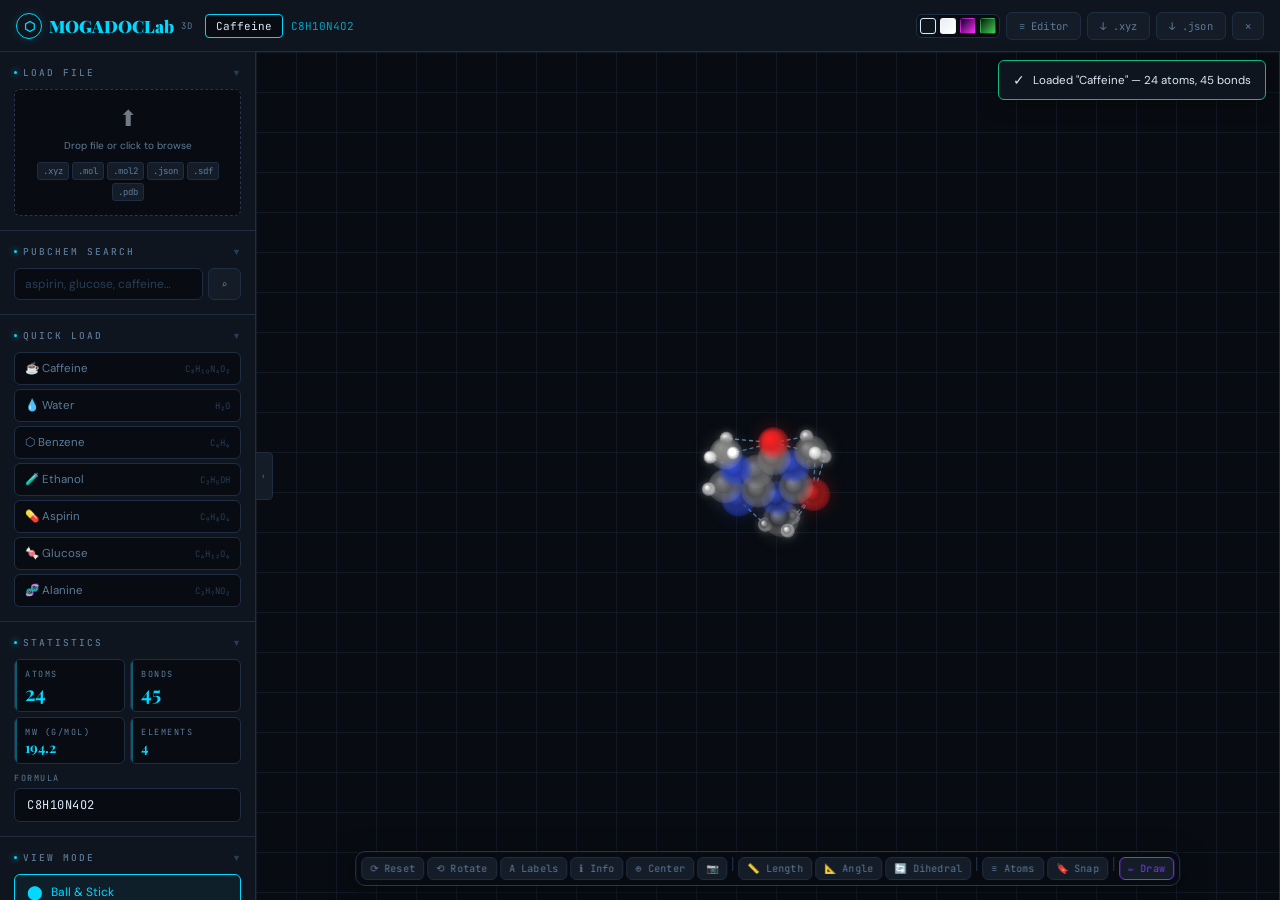
==== commit 8be8687b: "Remove checked attribute from bond checkboxes" ====
--- a/index.html
+++ b/index.html
@@ -704,8 +704,8 @@
 
           <div class="stat-label" style="margin-bottom:6px;">Visibility</div>
           <div style="display:flex;flex-direction:column;gap:4px;margin-bottom:10px;">
-            <label class="ps-check-row"><input type="checkbox" id="chkHBonds"   checked onchange="showHBonds=this.checked;render()"> H-bonds <span style="font-size:9px;color:var(--text-muted);margin-left:4px;">cyan dotted</span></label>
-            <label class="ps-check-row"><input type="checkbox" id="chkIonic"    checked onchange="showIonicBonds=this.checked;render()"> Ionic <span style="font-size:9px;color:var(--text-muted);margin-left:4px;">gold dash</span></label>
+            <label class="ps-check-row"><input type="checkbox" id="chkHBonds"    onchange="showHBonds=this.checked;render()"> H-bonds <span style="font-size:9px;color:var(--text-muted);margin-left:4px;">cyan dotted</span></label>
+            <label class="ps-check-row"><input type="checkbox" id="chkIonic"     onchange="showIonicBonds=this.checked;render()"> Ionic <span style="font-size:9px;color:var(--text-muted);margin-left:4px;">gold dash</span></label>
             <label class="ps-check-row"><input type="checkbox" id="chkVdw"            onchange="showVdwBonds=this.checked;render()"> vdW contacts <span style="font-size:9px;color:var(--text-muted);margin-left:4px;">faint</span></label>
           </div>
 
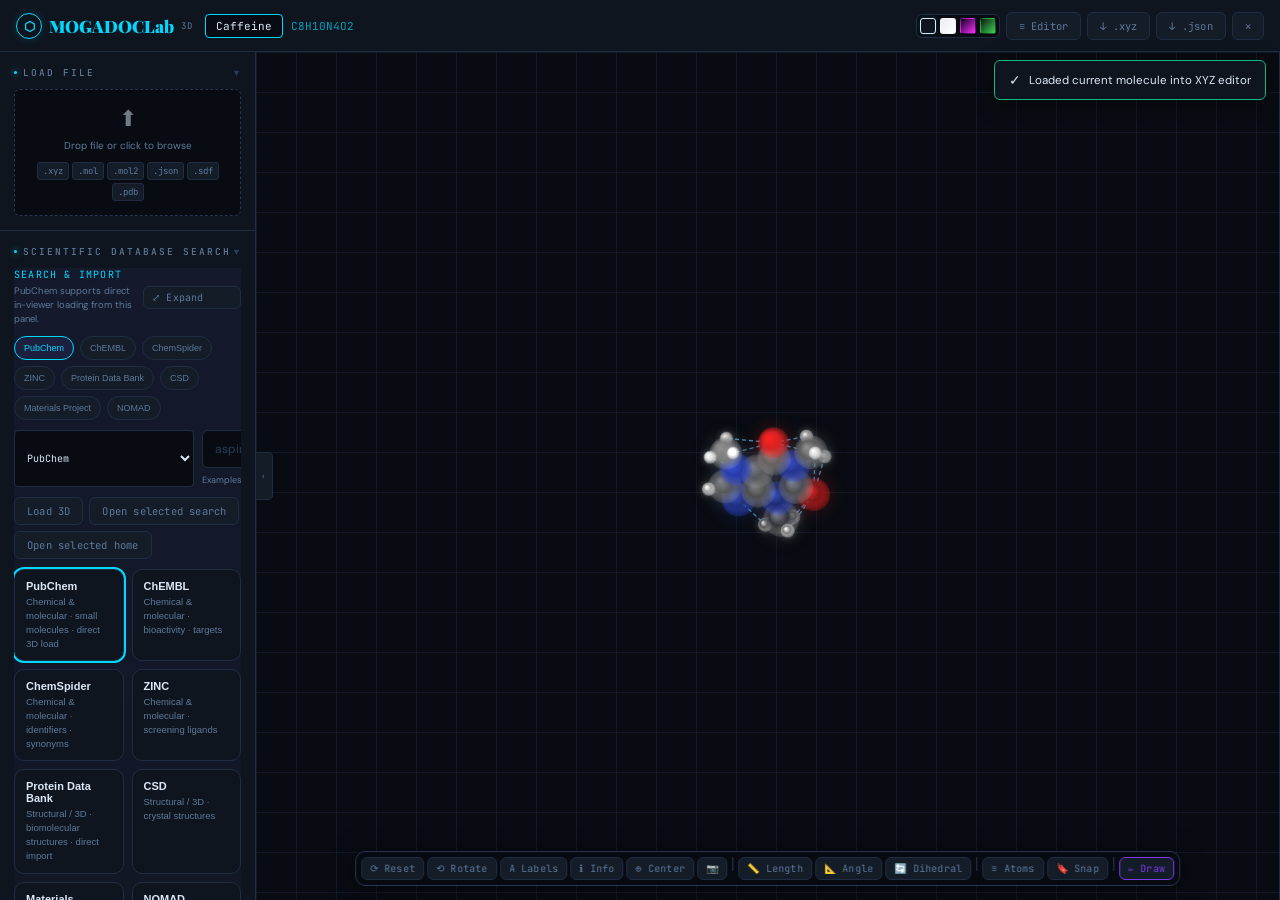
==== commit 70bebd99: "Update fmt.Println message from 'Hello' to 'Goodbye'" ====
--- a/index.html
+++ b/index.html
@@ -157,10 +157,13 @@
   display:flex; flex-direction:column; flex-shrink:0;
   overflow:hidden; transition:width 0.25s ease;
 }
+.sidebar.expanded { width:min(760px, 78vw); }
+.sidebar.super-expanded { width:min(980px, 92vw); }
 .sidebar.collapsed { width:0; overflow:hidden; }
-.sidebar-scroll { flex:1; overflow-y:auto; overflow-x:hidden; }
-
-.section { padding:14px; border-bottom:1px solid var(--border); }
+.sidebar-scroll { flex:1; overflow-y:auto; overflow-x:auto; }
+.sidebar.expanded .sidebar-scroll { overflow-x:auto; }
+
+.section { padding:14px; border-bottom:1px solid var(--border); min-width:0; }
 .section-head {
   display:flex; align-items:center; justify-content:space-between;
   margin-bottom:10px; cursor:pointer; user-select:none;
@@ -408,6 +411,28 @@
   color:var(--text-dim); display:none; line-height:1.8; pointer-events:none;
 }
 .canvas-info.visible { display:block; }
+
+
+/* ─── PI GRADE EDITOR ENHANCEMENTS ───────────────────── */
+.editor-tools{
+  padding:8px 14px; border-bottom:1px solid var(--border);
+  display:flex; flex-wrap:wrap; gap:5px; background:var(--surface2); flex-shrink:0;
+}
+.editor-tools .btn{ padding:5px 8px; }
+.editor-tools .btn.active-soft{
+  border-color:var(--accent2); color:var(--accent2); background:rgba(124,58,237,0.08);
+}
+.editor-meta{
+  padding:7px 14px; border-top:1px solid var(--border);
+  display:flex; align-items:center; gap:8px; flex-wrap:wrap; background:var(--surface);
+  font-family:'JetBrains Mono',monospace; font-size:10px; color:var(--text-dim); flex-shrink:0;
+}
+.editor-chip{
+  padding:3px 7px; border:1px solid var(--border); border-radius:999px; background:var(--bg);
+}
+.editor-chip.dirty{ border-color:var(--yellow); color:var(--yellow); }
+.editor-chip.good{ border-color:var(--green); color:var(--green); }
+.editor-chip.bad{ border-color:var(--red); color:var(--red); }
 
 /* ─── MEASUREMENT PANEL ──────────────────────────────── */
 #measurePanel {
@@ -494,6 +519,51 @@
   box-shadow:0 0 16px rgba(245,158,11,0.2);
 }
 #focusBar.visible { display:flex; }
+
+.db-search-bar{display:flex;gap:8px;margin-bottom:10px;}
+.db-actions{display:flex;flex-wrap:wrap;gap:6px;margin-bottom:10px;}
+.db-grid{display:grid;grid-template-columns:1fr 1fr;gap:8px;margin-bottom:10px;}
+.db-card{background:var(--surface);border:1px solid var(--border);border-radius:10px;padding:10px 11px;text-align:left;color:var(--text);cursor:pointer;display:flex;flex-direction:column;gap:3px;transition:all .15s;}
+.db-card:hover{border-color:var(--accent);transform:translateY(-1px);box-shadow:0 8px 24px rgba(0,0,0,.16);}
+.db-card-title{font-size:11px;font-weight:700;}
+.db-card-meta{font-size:9.5px;color:var(--text-dim);line-height:1.45;}
+.db-results{border:1px solid var(--border);background:var(--surface);border-radius:10px;padding:10px 11px;font-family:'JetBrains Mono',monospace;font-size:9.5px;color:var(--text-dim);line-height:1.6;min-height:46px;}
+.db-result-item{padding:8px 0;border-top:1px dashed var(--border);}
+.db-result-item:first-child{border-top:none;padding-top:0;}
+.db-result-top{display:flex;justify-content:space-between;gap:8px;align-items:flex-start;}
+.db-result-title{color:var(--text);font-weight:700;}
+.db-badge{display:inline-flex;align-items:center;justify-content:center;border:1px solid var(--border2);border-radius:999px;padding:1px 7px;font-size:8.5px;letter-spacing:.06em;text-transform:uppercase;color:var(--accent);white-space:nowrap;}
+.db-result-links{display:flex;flex-wrap:wrap;gap:6px;margin-top:5px;}
+.db-link{font-size:9px;color:var(--accent);cursor:pointer;text-decoration:none;border-bottom:1px dotted transparent;}
+.db-link:hover{border-bottom-color:currentColor;}
+@media (max-width: 1100px){.db-grid{grid-template-columns:1fr;}}
+
+
+.search-section .section-body{background:linear-gradient(180deg, rgba(99,102,241,0.06), rgba(99,102,241,0.02));}
+.db-search-toolbar{display:flex;align-items:center;justify-content:space-between;gap:8px;margin-bottom:10px;}
+.db-search-heading{display:flex;flex-direction:column;gap:4px;min-width:0;}
+.db-search-kicker{font-size:10px;letter-spacing:.12em;text-transform:uppercase;color:var(--accent);font-family:'JetBrains Mono',monospace;}
+.db-search-subtext{font-size:9.5px;line-height:1.45;color:var(--text-dim);}
+.db-search-expand{min-width:98px; white-space:nowrap;}
+.db-search-bar.enhanced{display:grid;grid-template-columns:180px minmax(320px,1fr) auto auto;gap:8px;align-items:stretch;min-width:760px;}
+.db-search-main{display:flex;flex-direction:column;gap:6px;min-width:0;}
+.db-search-main .search-input{width:100%;min-width:0;font-size:12px;padding:10px 12px;}
+.db-search-examples{font-size:9px;line-height:1.45;color:var(--text-dim);white-space:nowrap;overflow:hidden;text-overflow:ellipsis;}
+.db-chip-row{display:flex;flex-wrap:wrap;gap:6px;margin:2px 0 10px;}
+.db-chip{border:1px solid var(--border);background:var(--surface2);color:var(--text-dim);padding:6px 9px;border-radius:999px;font-size:9px;cursor:pointer;transition:all .15s;}
+.db-chip:hover{border-color:var(--accent);color:var(--text);}
+.db-chip.active{border-color:var(--accent);color:var(--accent);background:rgba(99,102,241,0.10);}
+.search-section.search-expanded .db-grid{grid-template-columns:1fr;}
+.search-section.search-expanded .db-results{max-height:420px;min-height:180px;}
+.search-section.search-expanded .db-search-bar.enhanced{grid-template-columns:220px minmax(520px,1fr) auto auto;min-width:1080px;}
+.sidebar.super-expanded .search-section.search-expanded .db-search-bar.enhanced{grid-template-columns:240px minmax(700px,1fr) auto auto;min-width:1320px;}
+.search-section.search-expanded .db-search-main .search-input{font-size:13px;padding:12px 13px;}
+.search-section .section-body{overflow-x:auto;}
+.search-section .db-results{max-height:250px;overflow:auto;min-width:0;}
+@media (max-width: 1220px){.db-search-bar.enhanced{grid-template-columns:160px minmax(0,1fr) auto auto;}}
+@media (max-width: 1100px){.db-search-bar.enhanced,.search-section.search-expanded .db-search-bar.enhanced{grid-template-columns:1fr;}.db-grid{grid-template-columns:1fr;}}
+@media (max-width: 700px){.db-search-toolbar{flex-direction:column;align-items:flex-start;}.db-actions{flex-direction:column;}.db-actions .btn{width:100%;}}
+
 </style>
 </head>
 <body>
@@ -544,20 +614,90 @@
         </div>
       </div>
 
-      <div class="section">
+      <div class="section search-section" id="searchSection">
         <div class="section-head" onclick="toggleSection(this)">
-          <div class="section-title">PubChem Search</div>
+          <div class="section-title">Scientific Database Search</div>
           <div class="section-toggle">▼</div>
         </div>
         <div class="section-body">
-          <div class="pubchem-bar">
-            <input class="search-input" id="pubchemInput" type="text" placeholder="aspirin, glucose, caffeine…" onkeydown="if(event.key==='Enter')searchPubChem()">
-            <button class="btn" onclick="searchPubChem()">⌕</button>
+          <div class="db-search-toolbar">
+            <div class="db-search-heading">
+              <div class="db-search-kicker">Search &amp; import</div>
+              <div class="db-search-subtext" id="dbSearchHint">PubChem-style search with direct 3D loading when supported.</div>
+            </div>
+            <button class="btn btn-sm db-search-expand" id="dbExpandBtn" onclick="toggleDatabasePanel(event)">⤢ Expand</button>
+          </div>
+          <div class="db-chip-row" id="dbChipRow">
+            <button class="db-chip active" data-db="pubchem" onclick="selectDatabase('pubchem')">PubChem</button>
+            <button class="db-chip" data-db="chembl" onclick="selectDatabase('chembl')">ChEMBL</button>
+            <button class="db-chip" data-db="chemspider" onclick="selectDatabase('chemspider')">ChemSpider</button>
+            <button class="db-chip" data-db="zinc" onclick="selectDatabase('zinc')">ZINC</button>
+            <button class="db-chip" data-db="rcsb" onclick="selectDatabase('rcsb')">Protein Data Bank</button>
+            <button class="db-chip" data-db="csd" onclick="selectDatabase('csd')">CSD</button>
+            <button class="db-chip" data-db="materialsproject" onclick="selectDatabase('materialsproject')">Materials Project</button>
+            <button class="db-chip" data-db="nomad" onclick="selectDatabase('nomad')">NOMAD</button>
+          </div>
+          <div class="db-search-bar enhanced">
+            <select class="ps-sel" id="dbSelect" onchange="updateDatabaseUI()">
+              <option value="pubchem">PubChem</option>
+              <option value="chembl">ChEMBL</option>
+              <option value="chemspider">ChemSpider</option>
+              <option value="zinc">ZINC</option>
+              <option value="rcsb">Protein Data Bank</option>
+              <option value="csd">Cambridge Structural Database</option>
+              <option value="materialsproject">Materials Project</option>
+              <option value="nomad">NOMAD</option>
+            </select>
+            <div class="db-search-main">
+              <input class="search-input" id="dbSearchInput" type="text" placeholder="aspirin, glucose, caffeine, CID…" onkeydown="if(event.key==='Enter')handleDatabaseSearch()">
+              <div class="db-search-examples" id="dbSearchExamples">Examples: aspirin · glucose · caffeine · CID 2244</div>
+            </div>
+            <button class="btn" id="dbSearchBtn" onclick="handleDatabaseSearch()">Search</button>
+            <button class="btn" onclick="searchResearchDatabases()">All</button>
           </div>
           <div class="progress-wrap" id="searchProgress"><div class="progress-fill" id="searchFill"></div></div>
+          <div class="db-actions">
+            <button class="btn" id="dbLoad3dBtn" onclick="loadSelectedDatabaseIntoViewer()">Load 3D</button>
+            <button class="btn" onclick="openSelectedDatabaseSearch()">Open selected search</button>
+            <button class="btn" onclick="openSelectedDatabaseHomepage()">Open selected home</button>
+          </div>
+          <div class="db-grid" id="dbGridCards">
+            <button class="db-card" data-db="pubchem" onclick="selectDatabase('pubchem')">
+              <span class="db-card-title">PubChem</span>
+              <span class="db-card-meta">Chemical &amp; molecular · small molecules · direct 3D load</span>
+            </button>
+            <button class="db-card" data-db="chembl" onclick="selectDatabase('chembl')">
+              <span class="db-card-title">ChEMBL</span>
+              <span class="db-card-meta">Chemical &amp; molecular · bioactivity · targets</span>
+            </button>
+            <button class="db-card" data-db="chemspider" onclick="selectDatabase('chemspider')">
+              <span class="db-card-title">ChemSpider</span>
+              <span class="db-card-meta">Chemical &amp; molecular · identifiers · synonyms</span>
+            </button>
+            <button class="db-card" data-db="zinc" onclick="selectDatabase('zinc')">
+              <span class="db-card-title">ZINC</span>
+              <span class="db-card-meta">Chemical &amp; molecular · screening ligands</span>
+            </button>
+            <button class="db-card" data-db="rcsb" onclick="selectDatabase('rcsb')">
+              <span class="db-card-title">Protein Data Bank</span>
+              <span class="db-card-meta">Structural / 3D · biomolecular structures · direct import</span>
+            </button>
+            <button class="db-card" data-db="csd" onclick="selectDatabase('csd')">
+              <span class="db-card-title">CSD</span>
+              <span class="db-card-meta">Structural / 3D · crystal structures</span>
+            </button>
+            <button class="db-card" data-db="materialsproject" onclick="selectDatabase('materialsproject')">
+              <span class="db-card-title">Materials Project</span>
+              <span class="db-card-meta">Quantum / materials · computed materials and molecules</span>
+            </button>
+            <button class="db-card" data-db="nomad" onclick="selectDatabase('nomad')">
+              <span class="db-card-title">NOMAD</span>
+              <span class="db-card-meta">Quantum / materials · FAIR materials data</span>
+            </button>
+          </div>
+          <div class="db-results" id="dbResults">Select a source, search it directly, or use All to inspect Chemical &amp; Molecular, Structural / 3D, and Quantum / Materials resources in one place.</div>
         </div>
       </div>
-
       <div class="section">
         <div class="section-head" onclick="toggleSection(this)">
           <div class="section-title">Quick Load</div>
@@ -704,8 +844,8 @@
 
           <div class="stat-label" style="margin-bottom:6px;">Visibility</div>
           <div style="display:flex;flex-direction:column;gap:4px;margin-bottom:10px;">
-            <label class="ps-check-row"><input type="checkbox" id="chkHBonds"    onchange="showHBonds=this.checked;render()"> H-bonds <span style="font-size:9px;color:var(--text-muted);margin-left:4px;">cyan dotted</span></label>
-            <label class="ps-check-row"><input type="checkbox" id="chkIonic"     onchange="showIonicBonds=this.checked;render()"> Ionic <span style="font-size:9px;color:var(--text-muted);margin-left:4px;">gold dash</span></label>
+            <label class="ps-check-row"><input type="checkbox" id="chkHBonds"   checked onchange="showHBonds=this.checked;render()"> H-bonds <span style="font-size:9px;color:var(--text-muted);margin-left:4px;">cyan dotted</span></label>
+            <label class="ps-check-row"><input type="checkbox" id="chkIonic"    checked onchange="showIonicBonds=this.checked;render()"> Ionic <span style="font-size:9px;color:var(--text-muted);margin-left:4px;">gold dash</span></label>
             <label class="ps-check-row"><input type="checkbox" id="chkVdw"            onchange="showVdwBonds=this.checked;render()"> vdW contacts <span style="font-size:9px;color:var(--text-muted);margin-left:4px;">faint</span></label>
           </div>
 
@@ -808,7 +948,7 @@
         <div class="empty-hex-inner">⬡</div>
       </div>
       <div class="empty-title">No Molecule Loaded</div>
-      <div class="empty-sub">Drop a file · use Quick Load · or search PubChem</div>
+      <div class="empty-sub">Drop a file · use Quick Load · or search a scientific database</div>
     </div>
 
     <div class="hud" id="hud">
@@ -885,7 +1025,16 @@
       </select>
       <button class="btn btn-sm" onclick="toggleEditor()">✕</button>
     </div>
-    <textarea class="raw-editor" id="rawEditor" placeholder="Paste molecular data here…
+    <div class="editor-tools" id="editorTools">
+      <button class="btn btn-sm" onclick="editorValidate()" title="Validate current editor contents">✓ Validate</button>
+      <button class="btn btn-sm" onclick="editorPrettify()" title="Normalize whitespace and structure">⟲ Prettify</button>
+      <button class="btn btn-sm" onclick="editorConvertFormat()" title="Convert editor text to selected format">⇄ Convert</button>
+      <button class="btn btn-sm" onclick="editorUndo()" title="Undo editor change">↩ Undo</button>
+      <button class="btn btn-sm" onclick="editorRedo()" title="Redo editor change">↪ Redo</button>
+      <button class="btn btn-sm" onclick="editorCopy()" title="Copy editor text">📋 Copy</button>
+      <button class="btn btn-sm active-soft" onclick="editorDownload()" title="Download current editor text">⬇ Save Text</button>
+    </div>
+    <textarea class="raw-editor" id="rawEditor" spellcheck="false" placeholder="Paste molecular data here…
 
 XYZ format:
   Line 1: atom count
@@ -898,6 +1047,15 @@
 O  0.000  0.000  0.117
 H  0.000  0.757 -0.468
 H  0.000 -0.757 -0.468"></textarea>
+    <div class="editor-meta" id="editorMeta">
+      <span class="editor-chip" id="editorDirtyChip">Clean</span>
+      <span class="editor-chip" id="editorValidityChip">Unchecked</span>
+      <span class="editor-chip" id="editorFmtChip">XYZ</span>
+      <span class="editor-chip" id="editorLineChip">0 lines</span>
+      <span class="editor-chip" id="editorCharChip">0 chars</span>
+      <span class="editor-chip" id="editorAtomChip">0 atoms</span>
+      <span class="editor-chip" id="editorBondChip">0 bonds</span>
+    </div>
     <div class="editor-footer">
       <button class="btn active" onclick="parseFromEditor()" style="flex:1;">▶ Parse &amp; Render</button>
       <button class="btn" onclick="loadEditorFromMolecule()">← 3D→Text</button>
@@ -1326,6 +1484,8 @@
   const mb=document.getElementById('moleculeName');
   mb.textContent=name;mb.classList.add('loaded');
   updateStats();updateLegend();updateCanvasInfo();render();
+  if(document.getElementById('editorPanel') && !document.getElementById('editorPanel').classList.contains('hidden')){ try{ loadEditorFromMolecule(); }catch(_){} }
+  saveAppState();
   notify(`Loaded "${name}" — ${mol.atoms.length} atoms, ${mol.bonds.length} bonds`,'success');
 }
 function handleFileLoad(evt) {
@@ -1372,6 +1532,479 @@
   } catch(err){prog.style.display='none';fill.style.width='0%';notify(err.message,'error');}
 }
 
+
+
+function getDatabaseCatalog(){
+  return {
+    pubchem:{label:'PubChem', category:'Chemical & molecular', home:'https://pubchem.ncbi.nlm.nih.gov/', search:q=>`https://pubchem.ncbi.nlm.nih.gov/#query=${encodeURIComponent(q)}`, placeholder:'aspirin, glucose, caffeine, CID…', load3d:true, examples:'aspirin · glucose · caffeine · CID 2244'},
+    chembl:{label:'ChEMBL', category:'Chemical & molecular', home:'https://www.ebi.ac.uk/chembl/', search:q=>`https://www.ebi.ac.uk/chembl/g/#search_results/all/query=${encodeURIComponent(q)}`, placeholder:'bioactive molecule, CHEMBL ID, target…', examples:'CHEMBL25 · imatinib · EGFR inhibitor'},
+    chemspider:{label:'ChemSpider', category:'Chemical & molecular', home:'https://www.chemspider.com/', search:q=>`https://www.chemspider.com/Search.aspx?q=${encodeURIComponent(q)}`, placeholder:'compound name, InChIKey, formula…', examples:'benzaldehyde · C7H6O · InChIKey'},
+    zinc:{label:'ZINC', category:'Chemical & molecular', home:'https://zinc.docking.org/', search:q=>`https://zinc.docking.org/substances/search/?q=${encodeURIComponent(q)}`, placeholder:'ligand, vendor code, SMILES…', examples:'ZINC00000001 · ligand name · SMILES'},
+    rcsb:{label:'Protein Data Bank', category:'Structural / 3D', home:'https://www.rcsb.org/', search:q=>`https://www.rcsb.org/search?query=${encodeURIComponent(q)}`, placeholder:'PDB ID, protein, ligand, structure title…', load3d:true, examples:'1CRN · hemoglobin · kinase ligand'},
+    csd:{label:'Cambridge Structural Database', category:'Structural / 3D', home:'https://www.ccdc.cam.ac.uk/structures/', search:q=>`https://www.ccdc.cam.ac.uk/structures/Search?text=${encodeURIComponent(q)}`, placeholder:'refcode, crystal structure, ligand…', examples:'ABEBUF · crystal refcode · ligand'},
+    materialsproject:{label:'Materials Project', category:'Quantum / materials', home:'https://next-gen.materialsproject.org/', search:q=>`https://next-gen.materialsproject.org/materials?formula=${encodeURIComponent(q)}`, placeholder:'formula, composition, material ID…', examples:'SiO2 · mp-149 · perovskite'},
+    nomad:{label:'NOMAD', category:'Quantum / materials', home:'https://nomad-lab.eu/prod/rae/gui/search', search:q=>`https://nomad-lab.eu/prod/rae/gui/search?query=${encodeURIComponent(q)}`, placeholder:'formula, workflow, material, property…', examples:'GaN · band gap · workflow'}
+  };
+}
+function getSelectedDatabase(){
+  return document.getElementById('dbSelect')?.value || 'pubchem';
+}
+function getDatabaseQuery(){
+  const q=(document.getElementById('dbSearchInput')?.value || molecule?.name || '').trim();
+  return q;
+}
+function dbEsc(s){return String(s??'').replace(/[&<>"]/g,m=>({'&':'&amp;','<':'&lt;','>':'&gt;','"':'&quot;'}[m]||m));}
+function openExternal(url){window.open(url,'_blank','noopener,noreferrer');}
+function selectDatabase(db){
+  const sel=document.getElementById('dbSelect');
+  if(sel) sel.value=db;
+  updateDatabaseUI();
+}
+function toggleDatabasePanel(ev){
+  if(ev){ ev.preventDefault(); ev.stopPropagation(); }
+  const sec=document.getElementById('searchSection');
+  const sb=document.getElementById('sidebar');
+  if(!sec || !sb) return;
+  const btn=document.getElementById('dbExpandBtn');
+  if(!sec.classList.contains('search-expanded')){
+    sec.classList.add('search-expanded');
+    sb.classList.add('expanded');
+    sb.classList.remove('super-expanded');
+    if(btn) btn.textContent = '⤢ Wider';
+  } else if(!sb.classList.contains('super-expanded')){
+    sec.classList.add('search-expanded');
+    sb.classList.add('expanded','super-expanded');
+    if(btn) btn.textContent = '⤡ Compact';
+  } else {
+    sec.classList.remove('search-expanded');
+    sb.classList.remove('expanded','super-expanded');
+    if(btn) btn.textContent = '⤢ Expand';
+  }
+  setTimeout(resizeCanvas, 280);
+  saveAppState();
+}
+function updateDatabaseUI(){
+  const db=getSelectedDatabase();
+  const meta=getDatabaseCatalog()[db] || getDatabaseCatalog().pubchem;
+  const input=document.getElementById('dbSearchInput');
+  const hint=document.getElementById('dbSearchHint');
+  const examples=document.getElementById('dbSearchExamples');
+  if(input) input.placeholder=meta.placeholder;
+  if(hint) hint.textContent = meta.load3d ? `${meta.label} supports direct in-viewer loading from this panel.` : `${meta.label} uses a tuned search handoff from this panel.`;
+  if(examples) examples.textContent = `Examples: ${meta.examples || 'aspirin · glucose · caffeine · CID 2244'}`;
+  const loadBtn=document.getElementById('dbLoad3dBtn');
+  if(loadBtn){
+    loadBtn.disabled=!meta.load3d;
+    loadBtn.style.opacity=meta.load3d?'1':'0.45';
+    loadBtn.textContent = meta.load3d ? (db==='rcsb' ? 'Load structure' : 'Load 3D') : 'Load unavailable';
+    loadBtn.title=meta.load3d ? `Load from ${meta.label} into viewer` : `${meta.label} does not provide direct in-viewer import here`;
+  }
+  document.querySelectorAll('#dbGridCards .db-card').forEach(card=>{
+    const active = card.dataset.db===db;
+    card.classList.toggle('active', active);
+    card.style.outline = active ? '2px solid var(--accent)' : 'none';
+  });
+  document.querySelectorAll('#dbChipRow .db-chip').forEach(chip=>{
+    chip.classList.toggle('active', chip.dataset.db===db);
+  });
+}
+function openDatabaseHomepage(db){
+  const meta=getDatabaseCatalog()[db] || getDatabaseCatalog().pubchem;
+  openExternal(meta.home);
+}
+function openSelectedDatabaseHomepage(){ openDatabaseHomepage(getSelectedDatabase()); }
+function getDatabaseSearchUrl(db,q){
+  const meta=getDatabaseCatalog()[db] || getDatabaseCatalog().pubchem;
+  return meta.search(q);
+}
+function searchInDatabase(db){
+  const q=getDatabaseQuery();
+  if(!q)return notify('Enter a database query','error');
+  openExternal(getDatabaseSearchUrl(db,q));
+}
+function openSelectedDatabaseSearch(){ searchInDatabase(getSelectedDatabase()); }
+function handleDatabaseSearch(){
+  const db=getSelectedDatabase();
+  if(db==='pubchem') return searchPubChem();
+  if(db==='rcsb') return searchPDB();
+  return openSelectedDatabaseSearch();
+}
+function loadSelectedDatabaseIntoViewer(){
+  const db=getSelectedDatabase();
+  if(db==='pubchem') return searchPubChem();
+  if(db==='rcsb') return searchPDB();
+  notify('Direct 3D import is currently supported for PubChem and Protein Data Bank only','info');
+}
+async function searchPubChem() {
+  const q=getDatabaseQuery();
+  if(!q)return notify('Enter a compound name','error');
+  const prog=document.getElementById('searchProgress'), fill=document.getElementById('searchFill');
+  prog.style.display='block'; fill.style.width='20%';
+  try {
+    const cidRes=await fetch(`https://pubchem.ncbi.nlm.nih.gov/rest/pug/compound/name/${encodeURIComponent(q)}/cids/JSON`);
+    if(!cidRes.ok)throw new Error('Compound not found in PubChem');
+    const cidData=await cidRes.json();
+    const cid=cidData.IdentifierList.CID[0];
+    fill.style.width='50%';
+    const xyzRes=await fetch(`https://pubchem.ncbi.nlm.nih.gov/rest/pug/compound/cid/${cid}/record/JSON?record_type=3d`);
+    fill.style.width='80%';
+    if(xyzRes.ok){
+      const xyzData=await xyzRes.json();
+      const atoms3d=xyzData.PC_Compounds?.[0]?.coords?.[0]?.conformers?.[0];
+      const atomsList=xyzData.PC_Compounds?.[0]?.atoms;
+      const bonds3d=xyzData.PC_Compounds?.[0]?.bonds;
+      if(atoms3d&&atomsList){
+        const EN={1:'H',2:'He',3:'Li',4:'Be',5:'B',6:'C',7:'N',8:'O',9:'F',10:'Ne',11:'Na',12:'Mg',13:'Al',14:'Si',15:'P',16:'S',17:'Cl',18:'Ar',19:'K',20:'Ca',26:'Fe',27:'Co',28:'Ni',29:'Cu',30:'Zn',35:'Br',53:'I',79:'Au',78:'Pt'};
+        const xs=atoms3d.x,ys=atoms3d.y,zs=atoms3d.z||xs.map(()=>0);
+        const atoms=atomsList.element.map((en,i)=>({symbol:EN[en]||'C',x:xs[i],y:ys[i],z:zs[i],idx:i}));
+        let bonds=[];
+        if(bonds3d){const a1=bonds3d.aid1,a2=bonds3d.aid2,ord=bonds3d.order||[];for(let i=0;i<a1.length;i++)bonds.push({a:a1[i]-1,b:a2[i]-1,order:ord[i]||1});}
+        if(!bonds.length)bonds=autoDetectBonds(atoms);
+        fill.style.width='100%';
+        setTimeout(()=>{prog.style.display='none';fill.style.width='0%';},500);
+        loadMolecule(q.charAt(0).toUpperCase()+q.slice(1),{atoms,bonds});return;
+      }
+    }
+    throw new Error('No 3D conformer available in PubChem');
+  } catch(err){prog.style.display='none';fill.style.width='0%';notify(err.message,'error');}
+}
+async function searchPDB(){
+  const q=getDatabaseQuery();
+  if(!q)return notify('Enter a PDB ID or structure keyword','error');
+  const prog=document.getElementById('searchProgress'), fill=document.getElementById('searchFill');
+  prog.style.display='block'; fill.style.width='18%';
+  try{
+    let pdbId='';
+    if(/^[A-Za-z0-9]{4}$/.test(q.trim())){
+      pdbId=q.trim().toUpperCase();
+      fill.style.width='45%';
+    }else{
+      const pdbQuery={query:{type:'terminal',service:'text',parameters:{attribute:'rcsb_entry_container_identifiers.entry_id',operator:'exact_match',value:q.toUpperCase()}},return_type:'entry',request_options:{pager:{start:0,rows:1}}};
+      let pdbRes=await fetch('https://search.rcsb.org/rcsbsearch/v2/query',{method:'POST',headers:{'Content-Type':'application/json'},body:JSON.stringify(pdbQuery)});
+      if(!pdbRes.ok){
+        const fallback={query:{type:'terminal',service:'text',parameters:{attribute:'struct.title',operator:'contains_phrase',value:q}},return_type:'entry',request_options:{pager:{start:0,rows:1}}};
+        pdbRes=await fetch('https://search.rcsb.org/rcsbsearch/v2/query',{method:'POST',headers:{'Content-Type':'application/json'},body:JSON.stringify(fallback)});
+      }
+      const data=await pdbRes.json();
+      pdbId=data?.result_set?.[0]?.identifier || '';
+      fill.style.width='55%';
+    }
+    if(!pdbId) throw new Error('No Protein Data Bank structure matched that query');
+    const pdbFile=await fetch(`https://files.rcsb.org/download/${encodeURIComponent(pdbId)}.pdb`);
+    if(!pdbFile.ok) throw new Error('PDB file download failed');
+    fill.style.width='90%';
+    const pdbText=await pdbFile.text();
+    const parsed=parsePDB(pdbText);
+    if(!parsed?.atoms?.length) throw new Error('Could not parse the PDB structure');
+    fill.style.width='100%';
+    setTimeout(()=>{prog.style.display='none';fill.style.width='0%';},500);
+    loadMolecule(pdbId, parsed);
+  }catch(err){prog.style.display='none';fill.style.width='0%';notify(err.message,'error');}
+}
+async function searchResearchDatabases(){
+  const q=getDatabaseQuery();
+  if(!q)return notify('Enter a compound, target, ligand, structure, or formula keyword','error');
+  setDbResults('Inspecting Chemical &amp; Molecular, Structural / 3D, and Quantum / Materials sources…');
+  const sections=[];
+  const addSection=(title,badge,body,links)=>sections.push(`<div class="db-result-item"><div class="db-result-top"><div><div class="db-result-title">${title}</div><div>${body}</div></div><span class="db-badge">${badge}</span></div><div class="db-result-links">${links}</div></div>`);
+  try{
+    const cidRes=await fetch(`https://pubchem.ncbi.nlm.nih.gov/rest/pug/compound/name/${encodeURIComponent(q)}/cids/JSON`);
+    if(cidRes.ok){
+      const cidData=await cidRes.json();
+      const cid=cidData?.IdentifierList?.CID?.[0];
+      if(cid){
+        let formula='';
+        try{
+          const propRes=await fetch(`https://pubchem.ncbi.nlm.nih.gov/rest/pug/compound/cid/${cid}/property/MolecularFormula,MolecularWeight,IUPACName/JSON`);
+          if(propRes.ok){
+            const props=(await propRes.json())?.PropertyTable?.Properties?.[0]||{};
+            formula=[props.IUPACName, props.MolecularFormula, props.MolecularWeight?`MW ${Number(props.MolecularWeight).toFixed(2)}`:''].filter(Boolean).map(dbEsc).join(' · ');
+          }
+        }catch(_){ }
+        addSection(`PubChem match for ${dbEsc(q)}`,'Chemical & molecular',formula || `CID ${cid}`,
+          `<a class="db-link" href="https://pubchem.ncbi.nlm.nih.gov/compound/${cid}" target="_blank" rel="noopener noreferrer">Open record</a><a class="db-link" href="javascript:selectDatabase('pubchem');searchPubChem()">Load 3D</a><a class="db-link" href="${getDatabaseSearchUrl('pubchem',q)}" target="_blank" rel="noopener noreferrer">More results</a>`);
+      }
+    }
+  }catch(_){ }
+  try{
+    const chemblRes=await fetch(`https://www.ebi.ac.uk/chembl/api/data/molecule/search.json?q=${encodeURIComponent(q)}`);
+    if(chemblRes.ok){
+      const data=await chemblRes.json();
+      const hit=data?.molecules?.[0];
+      if(hit){
+        const chemblId=hit.molecule_chembl_id||'ChEMBL';
+        const pref=hit.pref_name || hit.molecule_synonyms?.[0]?.molecule_synonym || q;
+        const info=[hit.molecule_properties?.full_molformula, chemblId].filter(Boolean).map(dbEsc).join(' · ');
+        addSection(dbEsc(pref),'Chemical & molecular',info,
+          `<a class="db-link" href="https://www.ebi.ac.uk/chembl/explore/compound/${encodeURIComponent(chemblId)}" target="_blank" rel="noopener noreferrer">Open record</a><a class="db-link" href="${getDatabaseSearchUrl('chembl',q)}" target="_blank" rel="noopener noreferrer">More results</a>`);
+      }
+    }
+  }catch(_){ }
+  addSection(`ChemSpider search for ${dbEsc(q)}`,'Chemical & molecular','Royal Society of Chemistry index for names, identifiers, and linked sources.',
+    `<a class="db-link" href="${getDatabaseSearchUrl('chemspider',q)}" target="_blank" rel="noopener noreferrer">Open ChemSpider</a>`);
+  addSection(`ZINC search for ${dbEsc(q)}`,'Chemical & molecular','Useful for purchasable ligands and screening libraries, because every workflow apparently needs one more database.',
+    `<a class="db-link" href="${getDatabaseSearchUrl('zinc',q)}" target="_blank" rel="noopener noreferrer">Open ZINC</a>`);
+  try{
+    const pdbQuery={query:{type:'terminal',service:'text',parameters:{attribute:'struct.title',operator:'contains_phrase',value:q}},return_type:'entry',request_options:{pager:{start:0,rows:1}}};
+    const pdbRes=await fetch('https://search.rcsb.org/rcsbsearch/v2/query',{method:'POST',headers:{'Content-Type':'application/json'},body:JSON.stringify(pdbQuery)});
+    if(pdbRes.ok){
+      const data=await pdbRes.json();
+      const hit=data?.result_set?.[0];
+      if(hit?.identifier){
+        const id=hit.identifier;
+        addSection(`Protein Data Bank match for ${dbEsc(q)}`,'Structural / 3D',`${dbEsc(id)} · macromolecular or ligand-associated structure`,
+          `<a class="db-link" href="https://www.rcsb.org/structure/${encodeURIComponent(id)}" target="_blank" rel="noopener noreferrer">Open structure</a><a class="db-link" href="javascript:selectDatabase('rcsb');document.getElementById('dbSearchInput').value='${dbEsc(id)}';searchPDB()">Load into viewer</a><a class="db-link" href="${getDatabaseSearchUrl('rcsb',q)}" target="_blank" rel="noopener noreferrer">More results</a>`);
+      }
+    }
+  }catch(_){ }
+  addSection(`Cambridge Structural Database search for ${dbEsc(q)}`,'Structural / 3D','Small-molecule and crystal-structure exploration.',
+    `<a class="db-link" href="${getDatabaseSearchUrl('csd',q)}" target="_blank" rel="noopener noreferrer">Open CSD</a>`);
+  addSection(`Materials Project search for ${dbEsc(q)}`,'Quantum / materials','Computed materials and molecules by composition, chemistry, and property.',
+    `<a class="db-link" href="${getDatabaseSearchUrl('materialsproject',q)}" target="_blank" rel="noopener noreferrer">Open Materials Project</a><a class="db-link" href="https://next-gen.materialsproject.org/molecules" target="_blank" rel="noopener noreferrer">Molecules Explorer</a>`);
+  addSection(`NOMAD search for ${dbEsc(q)}`,'Quantum / materials','FAIR materials-science repository and archive.',
+    `<a class="db-link" href="${getDatabaseSearchUrl('nomad',q)}" target="_blank" rel="noopener noreferrer">Open NOMAD</a>`);
+  setDbResults(sections.join(''));
+  notify('Database coverage updated across all major categories','success');
+}
+
+function computeProjectedBounds(width, height, localZoom, localPanX, localPanY, orthographic){
+  if(!molecule||!molecule.atoms?.length)return null;
+  const W=width, H=height;
+  const cx=W/2, cy=H/2;
+  const scale=molecule.scale*localZoom;
+  const M=mat3Mul(mat3RotY(rotY),mat3RotX(rotX));
+  let minX=Infinity,maxX=-Infinity,minY=Infinity,maxY=-Infinity;
+  const atomScale=parseFloat(document.getElementById('atomScale').value||'1');
+  molecule.atoms.forEach(a=>{
+    const p=mat3Vec(M,[a.x,a.y,a.z]);
+    const z=p[2]*scale;
+    const d=orthographic ? 1 : (500/(500+z+400));
+    let baseR; const el=getElement(a.symbol);
+    if(viewMode==='spacefill') baseR=el.r*90*atomScale*d;
+    else if(viewMode==='wireframe'||viewMode==='stick') baseR=0;
+    else if(viewMode==='cartoon') baseR=(el.symbol==='C'?6:4)*atomScale*d;
+    else baseR=el.r*40*atomScale*d;
+    const sx=cx + p[0]*scale*d + localPanX;
+    const sy=cy - p[1]*scale*d + localPanY;
+    minX=Math.min(minX,sx-baseR); maxX=Math.max(maxX,sx+baseR);
+    minY=Math.min(minY,sy-baseR); maxY=Math.max(maxY,sy+baseR);
+  });
+  return {minX,maxX,minY,maxY,width:maxX-minX,height:maxY-minY,cx:(minX+maxX)/2,cy:(minY+maxY)/2};
+}
+function computeCompactView(targetCanvas, pad, overlayH, scaleBarH, attribH, legendW, orthographic){
+  const exportW=targetCanvas.width, exportH=targetCanvas.height;
+  const rect={
+    x:pad,
+    y:pad+overlayH,
+    w:Math.max(80,exportW-pad*2-legendW),
+    h:Math.max(80,exportH-pad*2-overlayH-scaleBarH-attribH)
+  };
+  if(!molecule||!molecule.atoms?.length) return {zoom:Math.max(0.05, zoom||1), panX:0, panY:0, rect};
+
+  let z=Math.max(0.08, zoom||1);
+  let px=0, py=0;
+  const fitSlack=0.90;
+
+  for(let i=0;i<10;i++){
+    let b=computeProjectedBounds(exportW, exportH, z, 0, 0, orthographic);
+    if(!b || !isFinite(b.width) || !isFinite(b.height) || b.width<=0 || b.height<=0) break;
+    const fit=Math.min(rect.w/Math.max(1,b.width), rect.h/Math.max(1,b.height));
+    z*=Math.max(0.08, fit*fitSlack);
+    b=computeProjectedBounds(exportW, exportH, z, 0, 0, orthographic);
+    if(!b) break;
+    px=(rect.x + rect.w/2) - b.cx;
+    py=(rect.y + rect.h/2) - b.cy;
+    b=computeProjectedBounds(exportW, exportH, z, px, py, orthographic);
+    if(!b) break;
+    const overflowX=Math.max(0, rect.x-b.minX, b.maxX-(rect.x+rect.w));
+    const overflowY=Math.max(0, rect.y-b.minY, b.maxY-(rect.y+rect.h));
+    if(overflowX<0.75 && overflowY<0.75) break;
+    const rescue=Math.min(rect.w/Math.max(1,b.width), rect.h/Math.max(1,b.height))*0.985;
+    z*=Math.max(0.08, rescue);
+  }
+
+  let finalBounds=computeProjectedBounds(exportW, exportH, z, px, py, orthographic);
+  if(finalBounds){
+    px += (rect.x + rect.w/2) - finalBounds.cx;
+    py += (rect.y + rect.h/2) - finalBounds.cy;
+    finalBounds=computeProjectedBounds(exportW, exportH, z, px, py, orthographic);
+    if(finalBounds){
+      const rescue=Math.min(rect.w/Math.max(1,finalBounds.width), rect.h/Math.max(1,finalBounds.height))*0.975;
+      if(rescue<1){
+        z*=Math.max(0.08, rescue);
+        finalBounds=computeProjectedBounds(exportW, exportH, z, 0, 0, orthographic);
+        if(finalBounds){
+          px=(rect.x + rect.w/2) - finalBounds.cx;
+          py=(rect.y + rect.h/2) - finalBounds.cy;
+        }
+      }
+    }
+  }
+
+  return {zoom:z, panX:px, panY:py, rect};
+}
+function applyExportPreset(preset){
+  const set=(id,val,prop='value')=>{const el=document.getElementById(id); if(!el)return; el[prop]=val;};
+  if(preset==='journal'){
+    set('ps-resolution','nature'); set('ps-dpi','600'); set('ps-format','png'); set('ps-bg','white'); set('ps-border','none');
+    set('ps-padding','20'); document.getElementById('ps-padval').textContent='20px';
+    document.getElementById('ps-title').checked=true; document.getElementById('ps-formula').checked=true; document.getElementById('ps-legend').checked=false;
+    document.getElementById('ps-scale').checked=true; document.getElementById('ps-attrib').checked=false; document.getElementById('ps-compact').checked=true;
+    document.getElementById('ps-ortho').checked=true; document.getElementById('ps-journal').checked=true;
+  }else if(preset==='presentation'){
+    set('ps-resolution','2x'); set('ps-dpi','300'); set('ps-format','png'); set('ps-bg','current'); set('ps-border','thin'); set('ps-padding','24');
+    document.getElementById('ps-padval').textContent='24px';
+    document.getElementById('ps-title').checked=true; document.getElementById('ps-formula').checked=true; document.getElementById('ps-legend').checked=true;
+    document.getElementById('ps-scale').checked=true; document.getElementById('ps-attrib').checked=false; document.getElementById('ps-compact').checked=true; document.getElementById('ps-ortho').checked=false; document.getElementById('ps-journal').checked=false;
+  }else if(preset==='dark'){
+    set('ps-resolution','4x'); set('ps-dpi','300'); set('ps-format','png'); set('ps-bg','black'); set('ps-border','accent'); set('ps-padding','28');
+    document.getElementById('ps-padval').textContent='28px';
+    document.getElementById('ps-title').checked=true; document.getElementById('ps-formula').checked=true; document.getElementById('ps-legend').checked=true;
+    document.getElementById('ps-scale').checked=true; document.getElementById('ps-attrib').checked=false; document.getElementById('ps-compact').checked=true; document.getElementById('ps-ortho').checked=false; document.getElementById('ps-journal').checked=false;
+  }else if(preset==='minimal'){
+    set('ps-resolution','sq'); set('ps-dpi','600'); set('ps-format','png'); set('ps-bg','transparent'); set('ps-border','none'); set('ps-padding','8');
+    document.getElementById('ps-padval').textContent='8px';
+    document.getElementById('ps-title').checked=false; document.getElementById('ps-formula').checked=false; document.getElementById('ps-legend').checked=false;
+    document.getElementById('ps-scale').checked=false; document.getElementById('ps-attrib').checked=false; document.getElementById('ps-compact').checked=true; document.getElementById('ps-ortho').checked=true; document.getElementById('ps-journal').checked=false;
+  }
+  updatePubShotPreview();
+}
+function applyJournalPreset(){
+  const chk=document.getElementById('ps-journal');
+  if(chk?.checked) applyExportPreset('journal');
+}
+function projectForSvg(atom, W, H, exportState, orthographic){
+  const M=mat3Mul(mat3RotY(rotY),mat3RotX(rotX));
+  const _dpr=1;
+  const scale=molecule.scale*exportState.zoom*_dpr;
+  const p=mat3Vec(M,[atom.x,atom.y,atom.z]);
+  const z=p[2]*scale;
+  const d=orthographic ? 1 : (500/(500+z+400));
+  return {sx:W/2 + p[0]*scale*d + exportState.panX, sy:H/2 - p[1]*scale*d + exportState.panY, d, z, p};
+}
+function getSvgAtomRadius(atom, projectedPoint, atomScale){
+  const el=getElement(atom.symbol);
+  if(viewMode==='spacefill') return el.r*90*atomScale*projectedPoint.d;
+  if(viewMode==='wireframe'||viewMode==='stick') return 0;
+  if(viewMode==='cartoon') return (el.symbol==='C'?6:4)*atomScale*projectedPoint.d;
+  return el.r*40*atomScale*projectedPoint.d;
+}
+function computeSvgGeometryBounds(exportState,cfg,W,H){
+  if(!molecule?.atoms?.length) return null;
+  const atomScale=parseFloat(document.getElementById('atomScale').value||'1');
+  let minX=Infinity,maxX=-Infinity,minY=Infinity,maxY=-Infinity;
+  molecule.bonds.forEach(bond=>{
+    const ai=molecule.atoms[bond.a], aj=molecule.atoms[bond.b];
+    if(!ai||!aj) return;
+    const pi=projectForSvg(ai,W,H,exportState,cfg.orthographic), pj=projectForSvg(aj,W,H,exportState,cfg.orthographic);
+    const dx=pj.sx-pi.sx, dy=pj.sy-pi.sy, len=Math.hypot(dx,dy)||1;
+    const nx=-dy/len, ny=dx/len;
+    const bw=Math.max(1,parseFloat(document.getElementById('bondWidth').value||'2'));
+    const spread=(bond.order||1)>=3 ? 5 : (bond.order||1)===2 ? 3 : 0;
+    const pad=bw/2 + spread;
+    [pi,pj].forEach(pt=>{
+      minX=Math.min(minX, pt.sx-pad-nx*spread, pt.sx-pad+nx*spread);
+      maxX=Math.max(maxX, pt.sx+pad-nx*spread, pt.sx+pad+nx*spread);
+      minY=Math.min(minY, pt.sy-pad-ny*spread, pt.sy-pad+ny*spread);
+      maxY=Math.max(maxY, pt.sy+pad-ny*spread, pt.sy+pad+ny*spread);
+    });
+  });
+  molecule.atoms.forEach(atom=>{
+    const p=projectForSvg(atom,W,H,exportState,cfg.orthographic);
+    const r=getSvgAtomRadius(atom,p,atomScale);
+    minX=Math.min(minX,p.sx-r); maxX=Math.max(maxX,p.sx+r);
+    minY=Math.min(minY,p.sy-r); maxY=Math.max(maxY,p.sy+r);
+  });
+  if(!isFinite(minX)||!isFinite(maxX)||!isFinite(minY)||!isFinite(maxY)) return null;
+  return {minX,maxX,minY,maxY,width:maxX-minX,height:maxY-minY,cx:(minX+maxX)/2,cy:(minY+maxY)/2};
+}
+
+function buildPublicationSvg(cfg){
+  if(!molecule)return '';
+  const dims=getOutputDims(cfg.resolution);
+  const W=dims.w, H=dims.h, pad=cfg.padding;
+  const overlayH=(cfg.showTitle||cfg.showFormula)?64:0;
+  const legendW=0;
+  const scaleBarH=cfg.showScale?36:0;
+  const attribH=cfg.showAttrib?28:0;
+  let exportState = cfg.compact ? computeCompactView({width:W,height:H}, pad, overlayH, scaleBarH, attribH, legendW, cfg.orthographic) : {zoom:zoom, panX:panX, panY:panY, rect:{x:pad,y:pad+overlayH,w:W-pad*2-legendW,h:H-pad*2-overlayH-scaleBarH-attribH}};
+  const targetRect=exportState.rect || {x:pad,y:pad+overlayH,w:W-pad*2-legendW,h:H-pad*2-overlayH-scaleBarH-attribH};
+  let preciseBounds=computeSvgGeometryBounds(exportState,cfg,W,H);
+  if(preciseBounds && preciseBounds.width>0 && preciseBounds.height>0){
+    const fit=Math.min(targetRect.w/Math.max(1,preciseBounds.width), targetRect.h/Math.max(1,preciseBounds.height))*0.965;
+    if(isFinite(fit) && fit>0 && Math.abs(1-fit)>0.015){
+      exportState={...exportState, zoom:Math.max(0.02, exportState.zoom*fit)};
+      preciseBounds=computeSvgGeometryBounds(exportState,cfg,W,H);
+    }
+    if(preciseBounds){
+      exportState={...exportState, panX:exportState.panX + (targetRect.x+targetRect.w/2 - preciseBounds.cx), panY:exportState.panY + (targetRect.y+targetRect.h/2 - preciseBounds.cy)};
+      preciseBounds=computeSvgGeometryBounds(exportState,cfg,W,H);
+      if(preciseBounds){
+        const rescue=Math.min(targetRect.w/Math.max(1,preciseBounds.width), targetRect.h/Math.max(1,preciseBounds.height))*0.985;
+        if(isFinite(rescue) && rescue>0 && rescue<1){
+          exportState={...exportState, zoom:Math.max(0.02, exportState.zoom*rescue)};
+          preciseBounds=computeSvgGeometryBounds(exportState,cfg,W,H);
+          if(preciseBounds){
+            exportState={...exportState, panX:exportState.panX + (targetRect.x+targetRect.w/2 - preciseBounds.cx), panY:exportState.panY + (targetRect.y+targetRect.h/2 - preciseBounds.cy)};
+          }
+        }
+      }
+    }
+  }
+  const bg = cfg.bgOverride==='transparent' ? 'none' : (cfg.bgOverride==='cream' ? '#f5f0e8' : cfg.bgOverride==='black' ? '#000000' : '#ffffff');
+  const counts={}; molecule.atoms.forEach(a=>{const s=a.symbol.charAt(0).toUpperCase()+a.symbol.slice(1).toLowerCase(); counts[s]=(counts[s]||0)+1;});
+  const ord=['C','H',...Object.keys(counts).filter(e=>e!=='C'&&e!=='H').sort()];
+  const formula=ord.filter(e=>counts[e]).map(e=>e+(counts[e]>1?counts[e]:'')).join('');
+  const M=mat3Mul(mat3RotY(rotY),mat3RotX(rotX));
+  molecule.atoms.forEach(a=>{a.__svgp=mat3Vec(M,[a.x,a.y,a.z]);});
+  const sortedAtoms=[...molecule.atoms].sort((a,b)=>a.__svgp[2]-b.__svgp[2]);
+  const lines=[];
+  lines.push(`<?xml version="1.0" encoding="UTF-8"?>`);
+  lines.push(`<svg xmlns="http://www.w3.org/2000/svg" width="${W}" height="${H}" viewBox="0 0 ${W} ${H}" preserveAspectRatio="xMidYMid meet">`);
+  lines.push(`<rect width="100%" height="100%" fill="${bg}"${bg==='none'?' opacity="0"':''}/>`);
+  if(cfg.showTitle) lines.push(`<text x="${pad}" y="${pad+24}" font-family="Arial, sans-serif" font-size="22" font-weight="700" fill="#1a2840">${dbEsc(cfg.titleText)}</text>`);
+  if(cfg.showFormula) lines.push(`<text x="${pad}" y="${pad+50}" font-family="monospace" font-size="14" fill="#0ea5e9">${dbEsc(formula)}</text>`);
+  const atomScale=parseFloat(document.getElementById('atomScale').value||'1');
+  molecule.bonds.forEach(bond=>{
+    const ai=molecule.atoms[bond.a], aj=molecule.atoms[bond.b]; if(!ai||!aj) return;
+    const pi=projectForSvg(ai,W,H,exportState,cfg.orthographic), pj=projectForSvg(aj,W,H,exportState,cfg.orthographic);
+    const dx=pj.sx-pi.sx, dy=pj.sy-pi.sy, len=Math.hypot(dx,dy); if(len<0.5)return;
+    const nx=-dy/len, ny=dx/len; const bw=Math.max(1,parseFloat(document.getElementById('bondWidth').value||'2'));
+    const col='#5c6f89';
+    const draw=(ox,oy, sw, dash='')=>lines.push(`<line x1="${(pi.sx+ox).toFixed(2)}" y1="${(pi.sy+oy).toFixed(2)}" x2="${(pj.sx+ox).toFixed(2)}" y2="${(pj.sy+oy).toFixed(2)}" stroke="${col}" stroke-width="${sw}" stroke-linecap="round"${dash?` stroke-dasharray="${dash}"`:''}/>`);
+    if((bond.order||1)===2){ draw(-nx*3,-ny*3,bw); draw(nx*3,ny*3,bw); }
+    else if((bond.order||1)>=3){ draw(0,0,bw); draw(-nx*5,-ny*5,bw*0.8); draw(nx*5,ny*5,bw*0.8); }
+    else draw(0,0,bw);
+  });
+  sortedAtoms.forEach(a=>{
+    const p=projectForSvg(a,W,H,exportState,cfg.orthographic);
+    const el=getElement(a.symbol);
+    let r=getSvgAtomRadius(a,p,atomScale);
+    if(r<=0.5) return;
+    lines.push(`<circle cx="${p.sx.toFixed(2)}" cy="${p.sy.toFixed(2)}" r="${r.toFixed(2)}" fill="${getAtomDisplayColor(a)}" stroke="rgba(0,0,0,0.18)" stroke-width="0.6"/>`);
+  });
+  if(cfg.showScale){
+    const barX=pad+16, barY=H-attribH-18, barW=80;
+    lines.push(`<rect x="${barX}" y="${barY}" width="${barW}" height="2" fill="#8aa0bc"/>`);
+    lines.push(`<rect x="${barX}" y="${barY-4}" width="2" height="10" fill="#8aa0bc"/>`);
+    lines.push(`<rect x="${barX+barW-2}" y="${barY-4}" width="2" height="10" fill="#8aa0bc"/>`);
+  }
+  lines.push(`</svg>`);
+  return lines.join('');
+}
+function exportSVG(){
+  if(!molecule)return notify('No molecule loaded','error');
+  const cfg=getPubShotSettings();
+  const svg=buildPublicationSvg(cfg);
+  download(svg,`${(molecule?.name||'molecule').replace(/\s+/g,'_')}_pub.svg`,'image/svg+xml');
+  notify('Saved vector SVG export','success');
+}
+function copySVGToClipboard(){
+  if(!molecule)return notify('No molecule loaded','error');
+  const svg=buildPublicationSvg(getPubShotSettings());
+  navigator.clipboard.writeText(svg).then(()=>notify('SVG copied to clipboard','success')).catch(()=>notify('Clipboard copy failed','error'));
+}
+
 // ═══════════════════════════════════════════════════════════
 // DEMOS
 // ═══════════════════════════════════════════════════════════
@@ -1425,7 +2058,7 @@
 function mat3RotY(a){const c=Math.cos(a),s=Math.sin(a);return[[c,0,s],[0,1,0],[-s,0,c]];}
 function mat3Mul(A,B){return A.map((row,i)=>B[0].map((_,j)=>row.reduce((sum,_,k)=>sum+A[i][k]*B[k][j],0)));}
 function mat3Vec(M,v){return M.map(row=>row[0]*v[0]+row[1]*v[1]+row[2]*v[2]);}
-function project(atom,cx,cy,scale){const p=atom._proj,fov=500,z=p[2]*scale,d=fov/(fov+z+400);return{sx:cx+p[0]*scale*d+panX,sy:cy-p[1]*scale*d+panY,d,z};}
+function project(atom,cx,cy,scale){const p=atom._proj,fov=500,z=p[2]*scale,d=window._pubshotOrthographic?1:(fov/(fov+z+400));return{sx:cx+p[0]*scale*d+panX,sy:cy-p[1]*scale*d+panY,d,z};}
 function hexAlpha(hex,alpha){const r=parseInt(hex.slice(1,3),16),g=parseInt(hex.slice(3,5),16),b=parseInt(hex.slice(5,7),16);return`rgba(${r},${g},${b},${alpha})`;}
 function getLightParams(){
   switch(lightingMode){
@@ -1570,6 +2203,7 @@
     render();
   }
   updateRotPanel();
+  saveAppState();
 }
 
 // ── Rotation panel helpers ───────────────────────────────────
@@ -1579,16 +2213,19 @@
   document.querySelectorAll('.rotmode-btn').forEach(b=>b.classList.toggle('active',b.dataset.m===mode));
   updateRotPanel();
   if(autoRotate) notify('Rotation: '+mode,'info');
+  saveAppState();
 }
 
 function setRotTilt(deg){
   rotTiltAngle=deg*Math.PI/180;
   document.getElementById('rotTiltVal').textContent=deg+'°';
+  saveAppState();
 }
 
 function setRotEasing(on){
   rotEasing=on;
   document.getElementById('btnRotEase').classList.toggle('active',on);
+  saveAppState();
 }
 
 function updateRotPanel(){
@@ -1603,24 +2240,28 @@
   if(axis==='y') rotY+=step;
   if(axis==='z'){rotX+=step*0.4;rotY+=step*0.7;}
   if(!autoRotate)render();
+  saveAppState();
 }
 function toggleLabels(){
   showLabels=!showLabels;
   document.getElementById('btnLabels').classList.toggle('active',showLabels);
   document.getElementById('hudLabels').style.display=showLabels?'flex':'none';
   document.getElementById('hud').style.display=(autoRotate||showLabels)?'flex':'none';render();
+  saveAppState();
 }
 function toggleInfo(){
   showInfo=!showInfo;
   document.getElementById('btnInfo').classList.toggle('active',showInfo);
   document.getElementById('canvasInfo').classList.toggle('visible',showInfo);
   if(showInfo)updateCanvasInfo();
+  saveAppState();
 }
 function centerMolecule(){panX=0;panY=0;render();}
 function setViewMode(mode){
   viewMode=mode;
   ['ballstick','spacefill','wireframe','stick','cartoon'].forEach(m=>document.getElementById('mode-'+m)?.classList.toggle('active',m===mode));
   render();
+  saveAppState();
 }
 function updateDisplay(){
   const ids=['atomScale','bondWidth','depthFog','glowAmt','rotSpeed'];
@@ -1631,10 +2272,12 @@
 function setBg(bg){
   document.getElementById('canvasArea').setAttribute('data-bg',bg);
   document.querySelectorAll('.bg-swatch').forEach(s=>s.classList.toggle('active',s.dataset.bg===bg));
+  saveAppState();
 }
 function setLighting(mode){
   lightingMode=mode;
   document.querySelectorAll('.light-btn').forEach(b=>b.classList.toggle('active',b.dataset.l===mode));render();
+  saveAppState();
 }
 
 // ─── Bond Style ───────────────────────────────────────────
@@ -1645,6 +2288,7 @@
     if(el)el.classList.toggle('active',m===mode);
   });
   render();
+  saveAppState();
 }
 
 // ─── Manual bond assignment ───────────────────────────────
@@ -1704,11 +2348,14 @@
 function setTheme(t){
   document.documentElement.setAttribute('data-theme',t==='dark'?'':t);
   document.querySelectorAll('.theme-dot').forEach(d=>d.classList.toggle('active',d.dataset.t===t));
+  saveAppState();
 }
 function toggleSidebar(){
   const sb=document.getElementById('sidebar'),tog=document.getElementById('sidebarToggle');
-  sb.classList.toggle('collapsed');tog.textContent=sb.classList.contains('collapsed')?'›':'‹';
+  sb.classList.toggle('collapsed');
+  tog.textContent=sb.classList.contains('collapsed')?'›':'‹';
   setTimeout(resizeCanvas,280);
+  saveAppState();
 }
 function toggleEditor(){document.getElementById('editorPanel').classList.toggle('hidden');setTimeout(resizeCanvas,280);}
 function toggleSection(head){head.closest('.section').classList.toggle('collapsed');}
@@ -1718,13 +2365,11 @@
 // ═══════════════════════════════════════════════════════════
 function exportXYZ(){
   if(!molecule)return notify('No molecule loaded','error');
-  let out=`${molecule.atoms.length}\n${molecule.name||'Molecule'}\n`;
-  molecule.atoms.forEach(a=>{out+=`${a.symbol.padEnd(4)} ${a.x.toFixed(6).padStart(12)} ${a.y.toFixed(6).padStart(12)} ${a.z.toFixed(6).padStart(12)}\n`;});
-  download(out,(molecule.name||'molecule')+'.xyz','text/plain');
+  download(formatXYZFromMol(molecule),(molecule.name||'molecule')+'.xyz','text/plain');
 }
 function exportJSON(){
   if(!molecule)return notify('No molecule loaded','error');
-  download(JSON.stringify({name:molecule.name,atoms:molecule.atoms.map(a=>({symbol:a.symbol,x:a.x,y:a.y,z:a.z})),bonds:molecule.bonds.map(b=>[b.a,b.b,b.order])},null,2),(molecule.name||'molecule')+'.json','application/json');
+  download(formatJSONFromMol(molecule),(molecule.name||'molecule')+'.json','application/json');
 }
 function download(content,filename,mime){const a=document.createElement('a');a.href=URL.createObjectURL(new Blob([content],{type:mime}));a.download=filename;a.click();}
 function screenshot(){
@@ -1737,6 +2382,7 @@
 // ═══════════════════════════════════════════════════════════
 function openPubShotModal(){
   document.getElementById('pubshotModal').style.display='flex';
+  applyJournalPreset();
   updatePubShotPreview();
 }
 function closePubShotModal(){
@@ -1756,6 +2402,9 @@
     showAttrib: document.getElementById('ps-attrib').checked,
     borderStyle:document.getElementById('ps-border').value,
     padding:    parseInt(document.getElementById('ps-padding').value),
+    compact:    document.getElementById('ps-compact').checked,
+    orthographic: document.getElementById('ps-ortho').checked,
+    journal:    document.getElementById('ps-journal').checked,
     titleText:  document.getElementById('ps-titletext').value || (molecule?.name||'Molecule'),
     dpi:        parseInt(document.getElementById('ps-dpi').value),
   };
@@ -1873,7 +2522,7 @@
   // Render molecule to temporary canvas at molW x molH
   const tmpC=document.createElement('canvas');
   tmpC.width=molW; tmpC.height=molH;
-  renderMoleculeToCanvas(tmpC, scaleFactor, isLightBg);
+  renderMoleculeToCanvas(tmpC, scaleFactor, isLightBg, {compact:cfg.compact, orthographic:cfg.orthographic, pad, overlayH, scaleBarH, attribH, legendW});
   ox.drawImage(tmpC, molX, molY, molW, molH);
 
   // — Title / Formula overlay —
@@ -1981,45 +2630,46 @@
   ctx.closePath();
 }
 
-function renderMoleculeToCanvas(targetCanvas, scaleFactor, isLightBg){
-  // Re-render molecule onto an offscreen canvas with transparent BG.
-  // try/finally guarantees all globals are restored even if _renderFull throws,
-  // so buttons are never broken by a failed export render.
-
+function renderMoleculeToCanvas(targetCanvas, scaleFactor, isLightBg, exportCfg={}){
   const prevCanvas = canvas;
   const prevCtx    = ctx;
   const prevZoom   = zoom;
   const prevPanX   = panX;
   const prevPanY   = panY;
   const prevDPR    = window.devicePixelRatio;
+  const prevOrtho  = window._pubshotOrthographic;
 
   try {
-    // _renderFull uses: scale = molecule.scale * zoom * devicePixelRatio
-    // The live canvas is physically prevDPR x its CSS size; offscreen canvas has no CSS scaling.
-    // So override devicePixelRatio=1 and scale zoom to match the logical pixel ratio instead.
     const liveLogicalW = prevCanvas.width / prevDPR;
     const scaleRatio   = targetCanvas.width / liveLogicalW;
 
     canvas           = targetCanvas;
     ctx              = targetCanvas.getContext('2d');
-    window._pubDPR = 1;
-    zoom             = prevZoom * scaleRatio;
-    panX             = prevPanX * scaleRatio;
-    panY             = prevPanY * scaleRatio;
-
+    window._pubDPR   = 1;
     window._pubshotLightBg = !!isLightBg;
+    window._pubshotOrthographic = !!exportCfg.orthographic;
+
+    if(exportCfg.compact){
+      const fit = computeCompactView({width:targetCanvas.width,height:targetCanvas.height}, 0, 0, 0, 0, 0, !!exportCfg.orthographic);
+      zoom = fit.zoom; panX = fit.panX; panY = fit.panY;
+    } else {
+      zoom = prevZoom * scaleRatio;
+      panX = prevPanX * scaleRatio;
+      panY = prevPanY * scaleRatio;
+    }
 
     ctx.clearRect(0, 0, canvas.width, canvas.height);
     _renderFull();
 
   } finally {
     window._pubshotLightBg = false;
+    window._pubshotOrthographic = prevOrtho;
     canvas           = prevCanvas;
     ctx              = prevCtx;
     zoom             = prevZoom;
     panX             = prevPanX;
     panY             = prevPanY;
-    window._pubDPR = null;
+    window._pubDPR   = null;
   }
 }
 
@@ -2054,18 +2704,271 @@
 // ═══════════════════════════════════════════════════════════
 // EDITOR
 // ═══════════════════════════════════════════════════════════
+
+const EDITOR_DRAFT_KEY='mogadoclab_editor_draft_v2';
+const APP_STATE_KEY='mogadoclab_state_v2';
+const editorState={history:[],future:[],lastValue:'',dirty:false,lastParsedHash:'',isApplying:false};
+
+function formatXYZFromMol(mol){
+  let out=`${mol.atoms.length}\n${mol.name||'Molecule'}\n`;
+  mol.atoms.forEach(a=>{out+=`${a.symbol.padEnd(4)} ${a.x.toFixed(6).padStart(12)} ${a.y.toFixed(6).padStart(12)} ${a.z.toFixed(6).padStart(12)}\n`;});
+  return out;
+}
+function formatJSONFromMol(mol){
+  return JSON.stringify({
+    name: mol.name||'Molecule',
+    atoms: mol.atoms.map(a=>({symbol:a.symbol,x:+a.x.toFixed(6),y:+a.y.toFixed(6),z:+a.z.toFixed(6)})),
+    bonds: mol.bonds.map(b=>({a:b.a,b:b.b,order:b.order??1,type:b.type||'covalent'}))
+  },null,2);
+}
+function formatMOLFromMol(mol){
+  const name=(mol.name||'Molecule').slice(0,80);
+  const nA=Math.min(mol.atoms.length,999), nB=Math.min(mol.bonds.length,999);
+  let out=`${name}\nMOGADOCLab\nGenerated by PI-grade editor\n${String(nA).padStart(3,' ')}${String(nB).padStart(3,' ')}  0  0  0  0            999 V2000\n`;
+  mol.atoms.slice(0,999).forEach(a=>{
+    out+=`${a.x.toFixed(4).padStart(10)}${a.y.toFixed(4).padStart(10)}${a.z.toFixed(4).padStart(10)} ${a.symbol.padEnd(3)} 0  0  0  0  0  0  0  0  0  0  0  0\n`;
+  });
+  mol.bonds.slice(0,999).forEach(b=>{
+    const order=(b.order===1.5?4:Math.max(1,Math.min(3,Math.round(b.order||1))));
+    out+=`${String((b.a||0)+1).padStart(3,' ')}${String((b.b||0)+1).padStart(3,' ')}${String(order).padStart(3,' ')}  0  0  0  0\n`;
+  });
+  out+='M  END\n';
+  return out;
+}
+function formatMolTo(fmt,mol){
+  if(fmt==='json') return formatJSONFromMol(mol);
+  if(fmt==='mol') return formatMOLFromMol(mol);
+  return formatXYZFromMol(mol);
+}
+function getEditorEl(){ return document.getElementById('rawEditor'); }
+function getEditorFormat(){ return document.getElementById('editorFormat').value; }
+function editorHash(txt){ return `${txt.length}:${txt.slice(0,120)}`; }
+function editorSetValue(text,{pushHistory=false,markDirty=true}={}){
+  const el=getEditorEl();
+  if(pushHistory && !editorState.isApplying && el.value!==text){
+    editorState.history.push(el.value);
+    if(editorState.history.length>100) editorState.history.shift();
+    editorState.future.length=0;
+  }
+  editorState.isApplying=true;
+  el.value=text;
+  editorState.isApplying=false;
+  editorState.lastValue=text;
+  if(markDirty!==null) editorState.dirty=!!markDirty;
+  refreshEditorMeta();
+  saveEditorDraft();
+}
+function refreshEditorMeta(extra={}){
+  const el=getEditorEl(), val=el.value||'', lines=val?val.split('\n').length:0;
+  document.getElementById('editorFmtChip').textContent=getEditorFormat().toUpperCase();
+  document.getElementById('editorLineChip').textContent=`${lines} line${lines===1?'':'s'}`;
+  document.getElementById('editorCharChip').textContent=`${val.length} chars`;
+  const dirty=document.getElementById('editorDirtyChip');
+  dirty.textContent=editorState.dirty?'Unsaved':'Clean';
+  dirty.className='editor-chip'+(editorState.dirty?' dirty':'');
+  if(extra.validity){
+    const vc=document.getElementById('editorValidityChip');
+    vc.textContent=extra.validity.text;
+    vc.className='editor-chip '+extra.validity.cls;
+  }
+  if(extra.counts){
+    document.getElementById('editorAtomChip').textContent=`${extra.counts.atoms} atoms`;
+    document.getElementById('editorBondChip').textContent=`${extra.counts.bonds} bonds`;
+  }
+}
+function editorValidate({quiet=false}={}){
+  const text=getEditorEl().value.trim(), fmt=getEditorFormat();
+  if(!text){
+    refreshEditorMeta({validity:{text:'Empty',cls:'bad'},counts:{atoms:0,bonds:0}});
+    if(!quiet) notify('Editor is empty','error');
+    return null;
+  }
+  try{
+    const mol=parseMolecule('editor.'+fmt,text);
+    refreshEditorMeta({validity:{text:'Valid',cls:'good'},counts:{atoms:mol.atoms.length,bonds:mol.bonds.length}});
+    if(!quiet) notify(`Validated ${mol.atoms.length} atoms and ${mol.bonds.length} bonds`,'success');
+    return mol;
+  }catch(e){
+    refreshEditorMeta({validity:{text:'Invalid',cls:'bad'},counts:{atoms:0,bonds:0}});
+    if(!quiet) notify('Validation failed: '+e.message,'error');
+    return null;
+  }
+}
 function parseFromEditor(){
-  const text=document.getElementById('rawEditor').value.trim(),fmt=document.getElementById('editorFormat').value;
-  if(!text)return notify('Editor is empty','error');
-  try{loadMolecule('From editor',parseMolecule('editor.'+fmt,text));}catch(e){notify('Parse error: '+e.message,'error');}
+  const mol=editorValidate({quiet:true});
+  if(!mol) return notify('Parse error: invalid editor content','error');
+  loadMolecule('From editor',mol);
+  editorState.dirty=false;
+  editorState.lastParsedHash=editorHash(getEditorEl().value);
+  refreshEditorMeta({validity:{text:'Rendered',cls:'good'},counts:{atoms:mol.atoms.length,bonds:mol.bonds.length}});
+  saveEditorDraft();
+  notify(`Rendered ${mol.atoms.length} atoms from ${getEditorFormat().toUpperCase()} editor`,'success');
 }
 function loadEditorFromMolecule(){
   if(!molecule)return notify('No molecule loaded','error');
-  let out=`${molecule.atoms.length}\n${molecule.name||'Molecule'}\n`;
-  molecule.atoms.forEach(a=>{out+=`${a.symbol.padEnd(4)} ${a.x.toFixed(6).padStart(12)} ${a.y.toFixed(6).padStart(12)} ${a.z.toFixed(6).padStart(12)}\n`;});
-  document.getElementById('rawEditor').value=out;document.getElementById('editorFormat').value='xyz';
-}
-
+  const fmt=getEditorFormat();
+  editorSetValue(formatMolTo(fmt,molecule),{pushHistory:true,markDirty:false});
+  editorState.lastParsedHash=editorHash(getEditorEl().value);
+  editorValidate({quiet:true});
+  notify(`Loaded current molecule into ${fmt.toUpperCase()} editor`,'success');
+}
+function editorUndo(){
+  if(!editorState.history.length) return notify('Nothing to undo','error');
+  const el=getEditorEl();
+  editorState.future.push(el.value);
+  const prev=editorState.history.pop();
+  editorSetValue(prev,{pushHistory:false,markDirty:true});
+}
+function editorRedo(){
+  if(!editorState.future.length) return notify('Nothing to redo','error');
+  const el=getEditorEl();
+  editorState.history.push(el.value);
+  const next=editorState.future.pop();
+  editorSetValue(next,{pushHistory:false,markDirty:true});
+}
+function editorPrettify(){
+  const mol=editorValidate({quiet:true});
+  if(!mol) return notify('Cannot prettify invalid content','error');
+  const pretty=formatMolTo(getEditorFormat(),{...mol,name:molecule?.name||'Molecule'});
+  editorSetValue(pretty,{pushHistory:true,markDirty:true});
+  editorValidate({quiet:true});
+  notify('Editor content normalized','success');
+}
+function editorConvertFormat(){
+  const mol=editorValidate({quiet:true}) || molecule;
+  if(!mol) return notify('Nothing valid to convert','error');
+  const fmt=getEditorFormat();
+  editorSetValue(formatMolTo(fmt,{...mol,name:mol.name||molecule?.name||'Molecule'}),{pushHistory:true,markDirty:true});
+  editorValidate({quiet:true});
+  notify(`Converted editor to ${fmt.toUpperCase()}`,'success');
+}
+function editorCopy(){
+  const val=getEditorEl().value;
+  if(!val.trim()) return notify('Editor is empty','error');
+  navigator.clipboard.writeText(val).then(()=>notify('Editor text copied','success')).catch(()=>notify('Clipboard copy failed','error'));
+}
+function editorDownload(){
+  const val=getEditorEl().value;
+  if(!val.trim()) return notify('Editor is empty','error');
+  const fmt=getEditorFormat(), mime=fmt==='json'?'application/json':'text/plain';
+  download(val,`${(molecule?.name||'molecule_editor').replace(/\s+/g,'_')}.${fmt}`,mime);
+  notify(`Saved ${fmt.toUpperCase()} editor text`,'success');
+}
+function saveEditorDraft(){
+  try{
+    const payload={text:getEditorEl().value,format:getEditorFormat(),dirty:editorState.dirty,lastParsedHash:editorState.lastParsedHash};
+    localStorage.setItem(EDITOR_DRAFT_KEY,JSON.stringify(payload));
+  }catch(_){}
+}
+function restoreEditorDraft(){
+  try{
+    const raw=localStorage.getItem(EDITOR_DRAFT_KEY);
+    if(!raw) return false;
+    const draft=JSON.parse(raw);
+    if(draft.format) document.getElementById('editorFormat').value=draft.format;
+    if(typeof draft.text==='string' && draft.text.trim()){
+      editorSetValue(draft.text,{pushHistory:false,markDirty:!!draft.dirty});
+      editorState.lastParsedHash=draft.lastParsedHash||'';
+      editorValidate({quiet:true});
+      return true;
+    }
+  }catch(_){}
+  return false;
+}
+function saveAppState(){
+  try{
+    const state={
+      theme: document.documentElement.getAttribute('data-theme')||'dark',
+      viewMode, lightingMode, colorScheme, rotMode, rotEasing,
+      rotTilt: Math.round((rotTiltAngle||0)*180/Math.PI),
+      autoRotate, showLabels, showInfo,
+      bg: document.getElementById('canvasArea').getAttribute('data-bg')||'grid',
+      atomScale: document.getElementById('atomScale').value,
+      bondWidth: document.getElementById('bondWidth').value,
+      depthFog: document.getElementById('depthFog').value,
+      glowAmt: document.getElementById('glowAmt').value,
+      rotSpeed: document.getElementById('rotSpeed').value,
+      sidebarCollapsed: document.getElementById('sidebar').classList.contains('collapsed'),
+      sidebarExpanded: document.getElementById('sidebar').classList.contains('expanded'),
+      sidebarSuperExpanded: document.getElementById('sidebar').classList.contains('super-expanded'),
+      searchExpanded: document.getElementById('searchSection')?.classList.contains('search-expanded') || false,
+      editorOpen: !document.getElementById('editorPanel').classList.contains('hidden'),
+      molecule: molecule?{
+        name:molecule.name||'Molecule',
+        atoms:molecule.atoms.map(a=>({symbol:a.symbol,x:a.x,y:a.y,z:a.z,idx:a.idx})),
+        bonds:molecule.bonds.map(b=>({a:b.a,b:b.b,order:b.order,type:b.type}))
+      }:null
+    };
+    localStorage.setItem(APP_STATE_KEY,JSON.stringify(state));
+  }catch(_){}
+}
+function restoreAppState(){
+  try{
+    const raw=localStorage.getItem(APP_STATE_KEY);
+    if(!raw) return false;
+    const s=JSON.parse(raw);
+    if(s.theme) setTheme(s.theme==='dark'?'dark':s.theme);
+    if(s.bg) setBg(s.bg);
+    if(s.viewMode) setViewMode(s.viewMode);
+    if(s.lightingMode) setLighting(s.lightingMode);
+    if(s.colorScheme) setColorScheme(s.colorScheme);
+    if(s.rotMode) setRotMode(s.rotMode);
+    if(typeof s.rotEasing==='boolean') setRotEasing(s.rotEasing);
+    if(typeof s.rotTilt==='number') { document.getElementById('rotTilt').value=s.rotTilt; setRotTilt(s.rotTilt); }
+    [['atomScale',s.atomScale],['bondWidth',s.bondWidth],['depthFog',s.depthFog],['glowAmt',s.glowAmt],['rotSpeed',s.rotSpeed]].forEach(([id,v])=>{ if(v!=null) document.getElementById(id).value=v; });
+    updateDisplay();
+    if(s.sidebarCollapsed) document.getElementById('sidebar').classList.add('collapsed');
+    if(s.sidebarExpanded) document.getElementById('sidebar').classList.add('expanded');
+    if(s.sidebarSuperExpanded) document.getElementById('sidebar').classList.add('super-expanded');
+    if(s.searchExpanded) document.getElementById('searchSection')?.classList.add('search-expanded');
+    const dbExpandBtn=document.getElementById('dbExpandBtn');
+    if(dbExpandBtn){
+      const sidebarEl=document.getElementById('sidebar');
+      if(sidebarEl?.classList.contains('super-expanded')) dbExpandBtn.textContent='⤡ Compact';
+      else if(document.getElementById('searchSection')?.classList.contains('search-expanded')) dbExpandBtn.textContent='⤢ Wider';
+      else dbExpandBtn.textContent='⤢ Expand';
+    }
+    document.getElementById('sidebarToggle').textContent=document.getElementById('sidebar').classList.contains('collapsed')?'›':'‹';
+    if(s.editorOpen) document.getElementById('editorPanel').classList.remove('hidden');
+    if(s.molecule?.atoms?.length) loadMolecule(s.molecule.name||'Recovered Molecule',{atoms:s.molecule.atoms,bonds:s.molecule.bonds||[]});
+    if(s.autoRotate && !autoRotate) toggleAutoRotate();
+    if(s.showLabels && !showLabels) toggleLabels();
+    if(s.showInfo && !showInfo) toggleInfo();
+    return true;
+  }catch(_){
+    return false;
+  }
+}
+function initEditorRegime(){
+  const ed=getEditorEl(), fmt=document.getElementById('editorFormat');
+  ed.addEventListener('input',()=>{
+    if(editorState.isApplying) return;
+    if(ed.value!==editorState.lastValue){
+      editorState.history.push(editorState.lastValue);
+      if(editorState.history.length>100) editorState.history.shift();
+      editorState.future.length=0;
+      editorState.lastValue=ed.value;
+    }
+    editorState.dirty=editorHash(ed.value)!==editorState.lastParsedHash;
+    refreshEditorMeta();
+    saveEditorDraft();
+  });
+  ed.addEventListener('keydown',e=>{
+    if((e.ctrlKey||e.metaKey)&&e.key==='Enter'){ parseFromEditor(); e.preventDefault(); }
+    if((e.ctrlKey||e.metaKey)&&e.key.toLowerCase()==='s'){ editorDownload(); e.preventDefault(); }
+    if((e.ctrlKey||e.metaKey)&&!e.shiftKey&&e.key.toLowerCase()==='z'){ editorUndo(); e.preventDefault(); }
+    if(((e.ctrlKey||e.metaKey)&&e.key.toLowerCase()==='y')||((e.ctrlKey||e.metaKey)&&e.shiftKey&&e.key.toLowerCase()==='z')){ editorRedo(); e.preventDefault(); }
+  });
+  fmt.addEventListener('change',()=>{
+    refreshEditorMeta();
+    if(ed.value.trim()) editorConvertFormat();
+    saveEditorDraft();
+  });
+  restoreEditorDraft();
+  if(!ed.value.trim() && molecule) loadEditorFromMolecule();
+  else refreshEditorMeta();
+  window.addEventListener('beforeunload',()=>{ saveEditorDraft(); saveAppState(); });
+}
 // ─── DRAG & DROP ──────────────────────────────────────────
 const fileDrop=document.getElementById('fileDrop');
 fileDrop.addEventListener('dragover',e=>{e.preventDefault();fileDrop.classList.add('drag-over');});
@@ -2094,6 +2997,7 @@
   ['statMW','statFormula'].forEach(id=>document.getElementById(id).textContent='—');
   document.getElementById('atomLegend').innerHTML='<div style="font-family:\'JetBrains Mono\',monospace;font-size:10px;color:var(--text-muted);">Load a molecule to see elements</div>';
   render();
+  saveAppState();
 }
 
 // ═══════════════════════════════════════════════════════════
@@ -2185,6 +3089,7 @@
     if(el)el.classList.toggle('active',s===scheme);
   });
   render();
+  saveAppState();
 }
 function getAtomDisplayColor(atom){
   if(colorScheme==='chain') return RAINBOW_COLORS[atom.idx%RAINBOW_COLORS.length];
@@ -2478,8 +3383,10 @@
 
 // ─── INIT ─────────────────────────────────────────────────
 resizeCanvas();
-loadDemo('caffeine');
 drawBondLegends();
+const _restoredState = restoreAppState();
+if(!_restoredState) loadDemo('caffeine');
+initEditorRegime();
 
 // ═══════════════════════════════════════════════════════════
 // DRAW MOLECULE ENGINE
@@ -3342,7 +4249,7 @@
 }
 
 // Init draw modal element list on page load
-window.addEventListener('DOMContentLoaded',()=>{ /* lazy init */ });
+window.addEventListener('DOMContentLoaded',()=>{ try{updateDatabaseUI();}catch(_){} /* lazy init */ });
 
 </script>
 
@@ -3599,15 +4506,19 @@
 
 /* ─── LEFT PANEL ─── */
 .dm-left {
-  width:234px; flex-shrink:0;
+  width:234px; min-width:234px; flex-shrink:0;
   border-right:1px solid var(--border);
-  display:flex; flex-direction:column; overflow:hidden;
+  display:flex; flex-direction:column; overflow:auto;
   background:var(--surface);
 }
+.dm-left.expanded { width:380px; min-width:380px; }
+.dm-left::-webkit-scrollbar { height:10px; width:10px; }
+.dm-left::-webkit-scrollbar-thumb { background:var(--border2); border-radius:8px; }
 
 .dm-section {
   padding:12px 14px;
   border-bottom:1px solid var(--border);
+  overflow-x:auto;
 }
 .dm-section-title {
   font-family:'JetBrains Mono',monospace; font-size:8px; letter-spacing:2.5px;
@@ -3845,13 +4756,10 @@
 }
 
 /* ─── CANVAS CONTEXT TOOLBAR ─── */
-.dm-canvas-toolbar {
-  position:absolute; top:12px; left:50%; transform:translateX(-50%);
-  z-index:5; display:flex; gap:3px;
-  background:rgba(8,12,18,0.88); border:1px solid var(--border2);
-  backdrop-filter:blur(12px); border-radius:10px; padding:4px;
-  box-shadow:0 4px 20px rgba(0,0,0,0.4);
-}
+.dm-canvas-toolbar { display:none; }
+.dm-quick-actions { display:grid; grid-template-columns:1fr 1fr; gap:6px; min-width:260px; }
+.dm-quick-actions .dm-ctx-btn { justify-content:center; }
+.dm-quick-actions .dm-ctx-btn.primary { grid-column:1/-1; }
 .dm-ctx-btn {
   background:transparent; border:1px solid transparent;
   color:var(--text-dim); font-family:'JetBrains Mono',monospace;
@@ -3963,8 +4871,24 @@
           </div>
           <div class="ps-row">
             <label>Padding</label>
-            <input type="range" min="0" max="80" step="4" value="32" id="ps-padding" oninput="document.getElementById('ps-padval').textContent=this.value+'px';updatePubShotPreview()" style="flex:1">
-            <span class="slider-val" id="ps-padval">32px</span>
+            <input type="range" min="0" max="80" step="4" value="24" id="ps-padding" oninput="document.getElementById('ps-padval').textContent=this.value+'px';updatePubShotPreview()" style="flex:1">
+            <span class="slider-val" id="ps-padval">24px</span>
+          </div>
+          <label class="ps-check-row"><input type="checkbox" id="ps-compact" checked onchange="updatePubShotPreview()"> Compact framing</label>
+          <label class="ps-check-row"><input type="checkbox" id="ps-ortho" checked onchange="updatePubShotPreview()"> Orthographic export</label>
+          <label class="ps-check-row"><input type="checkbox" id="ps-journal" checked onchange="applyJournalPreset();updatePubShotPreview()"> Journal-ready preset</label>
+          <div class="ps-row">
+            <label>Preset</label>
+            <select class="ps-sel" id="ps-preset" onchange="applyExportPreset(this.value)">
+              <option value="journal" selected>Journal compact</option>
+              <option value="presentation">Presentation clean</option>
+              <option value="dark">Dark showcase</option>
+              <option value="minimal">Minimal transparent</option>
+            </select>
+          </div>
+          <div class="ps-row" style="gap:6px;justify-content:flex-start;">
+            <button class="btn" onclick="exportSVG()">↓ SVG</button>
+            <button class="btn" onclick="copySVGToClipboard()">⧉ SVG</button>
           </div>
         </div>
 
@@ -4049,6 +4973,7 @@
         <span class="dm-pill" id="dmFormulaPill">—</span>
       </div>
       <div style="width:1px;height:24px;background:var(--border);margin:0 6px;"></div>
+      <button class="btn btn-sm" onclick="toggleDrawSidebar()" title="Expand or compact the draw tools panel">⇔ Tools</button>
       <button class="btn btn-sm" onclick="dmUndo()" title="Undo (Ctrl+Z)">↩ Undo</button>
       <button class="btn btn-sm danger" onclick="dmClearAll()" title="Clear canvas">✕ Clear</button>
       <button class="btn" onclick="dmSendToViewer()" style="background:linear-gradient(135deg,#7c3aed,#9333ea);border-color:transparent;color:#fff;font-weight:600;box-shadow:0 4px 16px rgba(124,58,237,0.45);">▶ Send to 3D</button>
@@ -4131,6 +5056,16 @@
           </div>
         </div>
 
+        <div class="dm-section">
+          <div class="dm-section-title">Quick Actions</div>
+          <div class="dm-quick-actions">
+            <button class="dm-ctx-btn" onclick="event.stopPropagation(); dmZoomFit()" title="Fit all atoms to view">⊞ Fit</button>
+            <button class="dm-ctx-btn" onclick="event.stopPropagation(); dmAddHydrogens()" title="Auto-fill H by valence">H Auto-H</button>
+            <button class="dm-ctx-btn" onclick="event.stopPropagation(); dmOptimize()" title="Force-directed layout">⟳ Optimize</button>
+            <button class="dm-ctx-btn primary" onclick="event.stopPropagation(); dmSendToViewer()">▶ View 3D</button>
+          </div>
+        </div>
+
         <!-- CONTEXT INFO -->
         <div class="dm-info" id="dmInfo">
           <b>Add Atom</b> mode<br>
@@ -4143,13 +5078,6 @@
       <!-- CANVAS AREA -->
       <div class="dm-canvas-wrap" id="dmCanvasWrap">
         <canvas id="drawCanvas"></canvas>
-
-        <!-- Top centre toolbar on canvas -->
-        <div class="dm-canvas-toolbar">
-          <button class="dm-ctx-btn" onclick="dmZoomFit()" title="Fit all atoms to view">⊞ Fit</button>
-          <button class="dm-ctx-btn" onclick="dmAddHydrogens()" title="Auto-fill H by valence">H Auto-H</button>
-          <button class="dm-ctx-btn" onclick="dmOptimize()" title="Force-directed layout">⟳ Optimize</button>
-          <div style="width:1px;height:14px;background:var(--border2);margin:0 2px;"></div>
           <button class="dm-ctx-btn primary" onclick="dmSendToViewer()">▶ View 3D</button>
         </div>
 
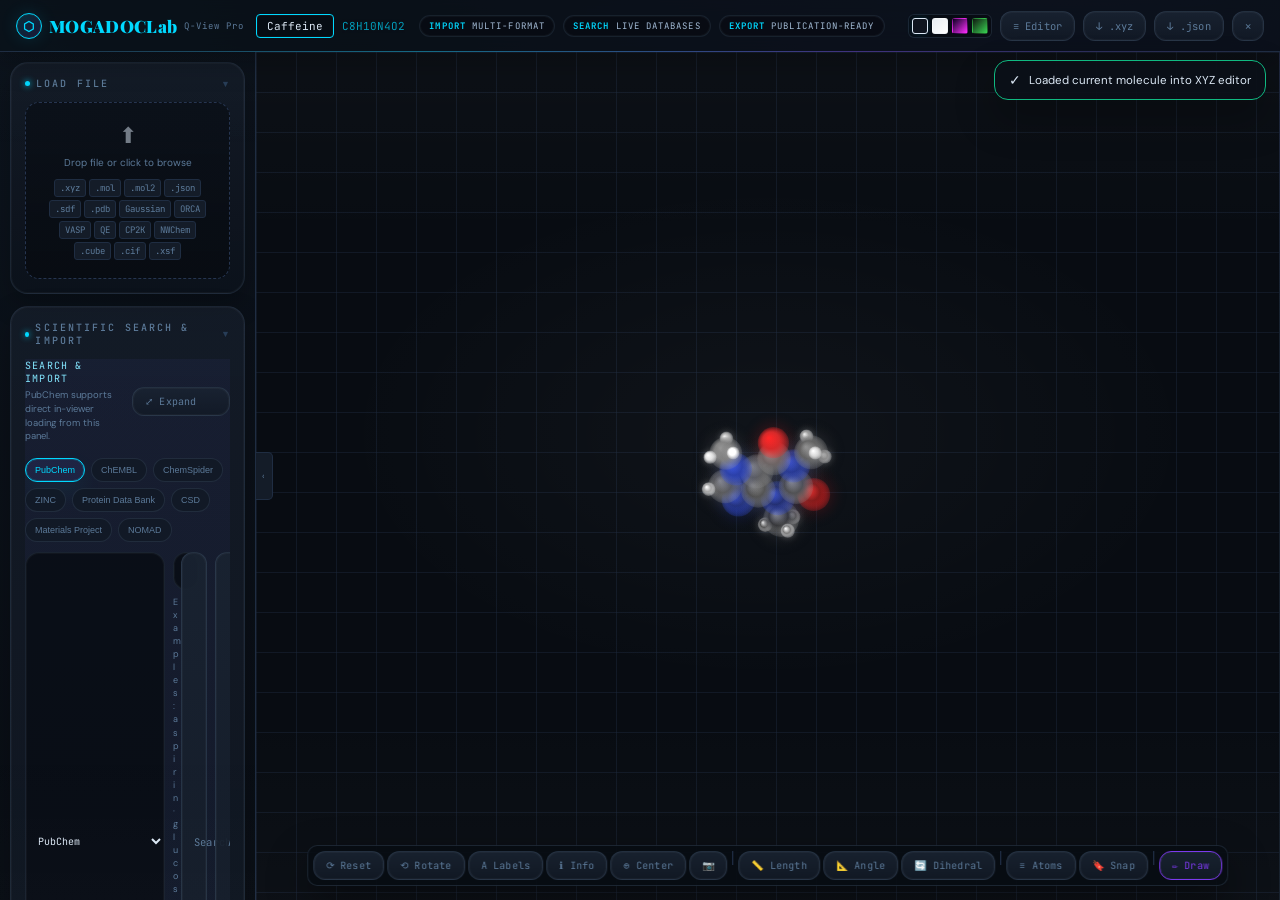
==== commit 95263555: "Update index.html" ====
--- a/index.html
+++ b/index.html
@@ -3,7 +3,7 @@
 <head>
 <meta charset="UTF-8">
 <meta name="viewport" content="width=device-width, initial-scale=1.0">
-<title>MOGADOCLab — Structure Editor & Viewer</title>
+<title>MOGADOCLab Quantum Structure Studio — Professional Molecular Viewer</title>
 <link rel="preconnect" href="https://fonts.googleapis.com">
 <link href="https://fonts.googleapis.com/css2?family=JetBrains+Mono:wght@300;400;500;700&family=DM+Sans:wght@300;400;500;700&family=Playfair+Display:wght@700;900&display=swap" rel="stylesheet">
 <style>
@@ -160,10 +160,10 @@
 .sidebar.expanded { width:min(760px, 78vw); }
 .sidebar.super-expanded { width:min(980px, 92vw); }
 .sidebar.collapsed { width:0; overflow:hidden; }
-.sidebar-scroll { flex:1; overflow-y:auto; overflow-x:auto; }
-.sidebar.expanded .sidebar-scroll { overflow-x:auto; }
-
-.section { padding:14px; border-bottom:1px solid var(--border); min-width:0; }
+.sidebar-scroll { flex:1; overflow-y:auto; overflow-x:hidden; min-width:0; }
+.sidebar.expanded .sidebar-scroll { overflow-x:hidden; }
+
+.section { padding:14px; border-bottom:1px solid var(--border); min-width:0; overflow:hidden; }
 .section-head {
   display:flex; align-items:center; justify-content:space-between;
   margin-bottom:10px; cursor:pointer; user-select:none;
@@ -226,6 +226,15 @@
   padding:8px 12px; font-family:'JetBrains Mono',monospace; font-size:12px;
   color:var(--text); letter-spacing:0.5px; word-break:break-all; min-height:34px;
 }
+.import-box {
+  min-height:58px;
+  white-space:pre-wrap;
+  line-height:1.6;
+  color:var(--text-dim);
+  font-size:10.5px;
+  letter-spacing:0.02em;
+}
+.import-box strong { color:var(--accent); }
 
 .view-modes { display:flex; flex-direction:column; gap:3px; }
 .mode-btn {
@@ -391,7 +400,7 @@
 #notification.error   { border-color:var(--red); }
 #notification.info    { border-color:var(--accent); }
 
-.pubchem-bar { display:flex; gap:5px; }
+.pubchem-bar { display:flex; gap:5px; flex-wrap:wrap; }
 .search-input {
   flex:1; background:var(--bg); border:1px solid var(--border); color:var(--text);
   padding:7px 10px; font-family:'DM Sans',sans-serif; font-size:12px;
@@ -536,6 +545,7 @@
 .db-result-links{display:flex;flex-wrap:wrap;gap:6px;margin-top:5px;}
 .db-link{font-size:9px;color:var(--accent);cursor:pointer;text-decoration:none;border-bottom:1px dotted transparent;}
 .db-link:hover{border-bottom-color:currentColor;}
+.db-search-bar.enhanced > .btn, .db-search-bar.enhanced > select { flex-shrink:0; min-width:0; }
 @media (max-width: 1100px){.db-grid{grid-template-columns:1fr;}}
 
 
@@ -545,24 +555,42 @@
 .db-search-kicker{font-size:10px;letter-spacing:.12em;text-transform:uppercase;color:var(--accent);font-family:'JetBrains Mono',monospace;}
 .db-search-subtext{font-size:9.5px;line-height:1.45;color:var(--text-dim);}
 .db-search-expand{min-width:98px; white-space:nowrap;}
-.db-search-bar.enhanced{display:grid;grid-template-columns:180px minmax(320px,1fr) auto auto;gap:8px;align-items:stretch;min-width:760px;}
-.db-search-main{display:flex;flex-direction:column;gap:6px;min-width:0;}
+.db-search-bar.enhanced{display:grid;grid-template-columns:minmax(140px,180px) minmax(0,1fr) auto auto;gap:8px;align-items:stretch;min-width:0;width:100%;}
+.db-search-main{display:flex;flex-direction:column;gap:6px;min-width:0;width:100%;}
 .db-search-main .search-input{width:100%;min-width:0;font-size:12px;padding:10px 12px;}
-.db-search-examples{font-size:9px;line-height:1.45;color:var(--text-dim);white-space:nowrap;overflow:hidden;text-overflow:ellipsis;}
+.db-search-examples{font-size:9px;line-height:1.45;color:var(--text-dim);white-space:normal;overflow-wrap:anywhere;}
 .db-chip-row{display:flex;flex-wrap:wrap;gap:6px;margin:2px 0 10px;}
 .db-chip{border:1px solid var(--border);background:var(--surface2);color:var(--text-dim);padding:6px 9px;border-radius:999px;font-size:9px;cursor:pointer;transition:all .15s;}
 .db-chip:hover{border-color:var(--accent);color:var(--text);}
 .db-chip.active{border-color:var(--accent);color:var(--accent);background:rgba(99,102,241,0.10);}
 .search-section.search-expanded .db-grid{grid-template-columns:1fr;}
 .search-section.search-expanded .db-results{max-height:420px;min-height:180px;}
-.search-section.search-expanded .db-search-bar.enhanced{grid-template-columns:220px minmax(520px,1fr) auto auto;min-width:1080px;}
-.sidebar.super-expanded .search-section.search-expanded .db-search-bar.enhanced{grid-template-columns:240px minmax(700px,1fr) auto auto;min-width:1320px;}
+.search-section.search-expanded .db-search-bar.enhanced{grid-template-columns:minmax(180px,220px) minmax(0,1fr) auto auto;min-width:0;}
+.sidebar.super-expanded .search-section.search-expanded .db-search-bar.enhanced{grid-template-columns:minmax(200px,240px) minmax(0,1fr) auto auto;min-width:0;}
 .search-section.search-expanded .db-search-main .search-input{font-size:13px;padding:12px 13px;}
-.search-section .section-body{overflow-x:auto;}
+.search-section .section-body{overflow-x:hidden;}
 .search-section .db-results{max-height:250px;overflow:auto;min-width:0;}
-@media (max-width: 1220px){.db-search-bar.enhanced{grid-template-columns:160px minmax(0,1fr) auto auto;}}
-@media (max-width: 1100px){.db-search-bar.enhanced,.search-section.search-expanded .db-search-bar.enhanced{grid-template-columns:1fr;}.db-grid{grid-template-columns:1fr;}}
+@media (max-width: 1220px){.db-search-bar.enhanced{grid-template-columns:minmax(130px,160px) minmax(0,1fr) auto auto;}}
+@media (max-width: 1100px){.db-search-bar.enhanced,.search-section.search-expanded .db-search-bar.enhanced{grid-template-columns:1fr;}.db-grid{grid-template-columns:1fr;}.db-search-bar.enhanced .btn,.db-search-bar.enhanced select{width:100%;}}
 @media (max-width: 700px){.db-search-toolbar{flex-direction:column;align-items:flex-start;}.db-actions{flex-direction:column;}.db-actions .btn{width:100%;}}
+
+@media (max-width: 1180px){
+  .dm-left{width:220px;min-width:220px;max-width:280px;}
+  .dm-left.expanded{width:300px;min-width:300px;max-width:320px;}
+  .dm-right{width:200px;min-width:200px;max-width:240px;}
+  .dm-header{gap:10px;}
+}
+@media (max-width: 980px){
+  .dm-dialog{width:min(98vw,1340px);height:min(96vh,860px);}
+  .dm-header{flex-wrap:wrap;height:auto;padding:10px 14px;}
+  .dm-header-pills{order:3;width:100%;}
+  .dm-body{flex-direction:column;}
+  .dm-left,.dm-left.expanded,.dm-left.compact,.dm-left.collapsed,.dm-right{width:100%;max-width:none;min-width:0;border-right:none;border-left:none;opacity:1;}
+  .dm-left{max-height:46vh;border-bottom:1px solid var(--border);}
+  .dm-left.collapsed{max-height:0;border-right:none;border-bottom:none;}
+  .dm-right{max-height:32vh;border-top:1px solid var(--border);}
+  .dm-template-grid{max-height:min(28vh,320px);}
+}
 
 </style>
 </head>
@@ -571,10 +599,10 @@
 <header>
   <div class="logo">
     <div class="logo-icon">⬡</div>
-    MOGADOCLab <sub>3D</sub>
+    MOGADOCLab <sub>Q-View Pro</sub>
   </div>
   <div class="mol-title-wrap">
-    <div class="mol-badge" id="moleculeName">No molecule loaded</div>
+    <div class="mol-badge" id="moleculeName">No structure loaded</div>
     <div class="mol-formula-badge" id="headerFormula"></div>
   </div>
   <div class="header-right">
@@ -602,13 +630,18 @@
         </div>
         <div class="section-body">
           <div class="file-drop" id="fileDrop">
-            <input type="file" id="fileInput" accept=".xyz,.mol,.mol2,.json,.sdf,.pdb" onchange="handleFileLoad(event)">
+            <input type="file" id="fileInput" accept=".xyz,.mol,.mol2,.json,.sdf,.pdb,.out,.log,.gjf,.com,.inp,.in,.cube,.cub,.cif,.xsf,.vasp,.poscar,.contcar,.coord,.nw,.nwout" onchange="handleFileLoad(event)">
             <div class="file-drop-icon">⬆</div>
             <div class="file-drop-text">Drop file or click to browse</div>
             <div class="format-tags">
               <span class="format-tag">.xyz</span><span class="format-tag">.mol</span>
               <span class="format-tag">.mol2</span><span class="format-tag">.json</span>
               <span class="format-tag">.sdf</span><span class="format-tag">.pdb</span>
+              <span class="format-tag">Gaussian</span><span class="format-tag">ORCA</span>
+              <span class="format-tag">VASP</span><span class="format-tag">QE</span>
+              <span class="format-tag">CP2K</span><span class="format-tag">NWChem</span>
+              <span class="format-tag">.cube</span><span class="format-tag">.cif</span>
+              <span class="format-tag">.xsf</span>
             </div>
           </div>
         </div>
@@ -616,14 +649,14 @@
 
       <div class="section search-section" id="searchSection">
         <div class="section-head" onclick="toggleSection(this)">
-          <div class="section-title">Scientific Database Search</div>
+          <div class="section-title">Scientific Search & Import</div>
           <div class="section-toggle">▼</div>
         </div>
         <div class="section-body">
           <div class="db-search-toolbar">
             <div class="db-search-heading">
               <div class="db-search-kicker">Search &amp; import</div>
-              <div class="db-search-subtext" id="dbSearchHint">PubChem-style search with direct 3D loading when supported.</div>
+              <div class="db-search-subtext" id="dbSearchHint">Professional search and import across molecular, structural, and quantum-materials resources.</div>
             </div>
             <button class="btn btn-sm db-search-expand" id="dbExpandBtn" onclick="toggleDatabasePanel(event)">⤢ Expand</button>
           </div>
@@ -730,6 +763,8 @@
           </div>
           <div class="stat-label" style="margin-bottom:4px;">Formula</div>
           <div class="formula-box" id="statFormula">—</div>
+          <div class="stat-label" style="margin:10px 0 4px;">Import provenance</div>
+          <div class="formula-box import-box" id="importDetails">Awaiting structure import</div>
         </div>
       </div>
 
@@ -947,8 +982,8 @@
         <div class="empty-hex-ring"></div>
         <div class="empty-hex-inner">⬡</div>
       </div>
-      <div class="empty-title">No Molecule Loaded</div>
-      <div class="empty-sub">Drop a file · use Quick Load · or search a scientific database</div>
+      <div class="empty-title">No Structure Loaded</div>
+      <div class="empty-sub">Drop a structure file, paste raw output, use Quick Load, or query a scientific database</div>
     </div>
 
     <div class="hud" id="hud">
@@ -1021,7 +1056,17 @@
       <select class="format-sel" id="editorFormat">
         <option value="xyz">.xyz</option>
         <option value="json">.json</option>
-        <option value="mol">.mol</option>
+        <option value="mol">.mol/.sdf</option>
+        <option value="pdb">.pdb</option>
+        <option value="gaussian">Gaussian / GaussView</option>
+        <option value="orca">ORCA</option>
+        <option value="vasp">VASP POSCAR/CONTCAR</option>
+        <option value="qe">Quantum ESPRESSO</option>
+        <option value="cp2k">CP2K</option>
+        <option value="nwchem">NWChem</option>
+        <option value="cube">Gaussian cube</option>
+        <option value="cif">CIF</option>
+        <option value="xsf">XSF</option>
       </select>
       <button class="btn btn-sm" onclick="toggleEditor()">✕</button>
     </div>
@@ -1034,14 +1079,19 @@
       <button class="btn btn-sm" onclick="editorCopy()" title="Copy editor text">📋 Copy</button>
       <button class="btn btn-sm active-soft" onclick="editorDownload()" title="Download current editor text">⬇ Save Text</button>
     </div>
-    <textarea class="raw-editor" id="rawEditor" spellcheck="false" placeholder="Paste molecular data here…
-
-XYZ format:
-  Line 1: atom count
-  Line 2: comment / name
-  Line 3+: SYMBOL  X  Y  Z
-
-Example (water):
+    <textarea class="raw-editor" id="rawEditor" spellcheck="false" placeholder="Paste structure data or raw quantum-chemistry output here…
+
+Supported inputs:
+• XYZ / MOL / MOL2 / SDF / PDB / JSON
+• Gaussian output or input (.log .out .gjf .com)
+• ORCA output / input
+• VASP POSCAR / CONTCAR
+• Quantum ESPRESSO ATOMIC_POSITIONS blocks
+• CP2K &COORD and output tables
+• NWChem coordinate tables
+• Cube / CIF / XSF
+
+Example (XYZ):
 3
 Water
 O  0.000  0.000  0.117
@@ -1331,6 +1381,20 @@
 let rotEaseVel=0;                          // current eased angular velocity
 let rotTargetVel=0;                        // target angular velocity for easing
 let canvas=document.getElementById('molCanvas'); let ctx=canvas.getContext('2d');
+let lastImportMeta={source:'Awaiting import',format:'—',confidence:'—'};
+function renderImportDetails(meta){
+  const el=document.getElementById('importDetails');
+  if(!el) return;
+  if(!meta){ el.textContent='Awaiting structure import'; return; }
+  const fmt=(meta.format||'unknown').toUpperCase();
+  const src=meta.source||'Unknown source';
+  const name=meta.inputName||'Untitled';
+  const conf=meta.confidence||'parsed';
+  const extra=[];
+  if(meta.coordinateMode) extra.push('coords: '+meta.coordinateMode);
+  if(meta.units) extra.push('units: '+meta.units);
+  el.innerHTML=`<strong>${src}</strong> · ${fmt}\nFile: ${name}\nStatus: ${conf}${extra.length?' · '+extra.join(' · '):''}`;
+}
 
 function resizeCanvas() {
   const a=document.getElementById('canvasArea');
@@ -1342,147 +1406,542 @@
 // ═══════════════════════════════════════════════════════════
 // PARSERS
 // ═══════════════════════════════════════════════════════════
-function parseXYZ(text) {
-  const lines=text.trim().split('\n'), n=parseInt(lines[0].trim()), atoms=[];
+const BOHR_TO_ANG = 0.529177210903;
+const ATOMIC_NUMBER_TO_SYMBOL = Object.fromEntries(Object.entries(ELEMENTS_DEFAULT).map(([sym,val])=>[String(val.z),sym]));
+const SUPPORTED_IMPORTERS = {
+  xyz:'XYZ cartesian coordinates',
+  mol:'MDL MOL / SDF',
+  mol2:'Tripos MOL2',
+  json:'JSON atom-bond schema',
+  pdb:'PDB / biomolecular cartesian coordinates',
+  gaussian:'Gaussian / GaussView input-output',
+  orca:'ORCA input-output',
+  vasp:'VASP POSCAR / CONTCAR',
+  qe:'Quantum ESPRESSO',
+  cp2k:'CP2K',
+  nwchem:'NWChem',
+  cube:'Gaussian cube',
+  cif:'Crystallographic CIF',
+  xsf:'XCrySDen XSF'
+};
+
+function normalizeSymbol(sym){
+  if(sym===undefined||sym===null) return 'C';
+  let s=String(sym).trim();
+  if(!s) return 'C';
+  s=s.replace(/^[0-9]+/,'').replace(/[^A-Za-z]/g,'');
+  if(!s) return 'C';
+  s=s.charAt(0).toUpperCase()+s.slice(1).toLowerCase();
+  if(ELEMENTS_DEFAULT[s]) return s;
+  if(s.length>1){
+    const short=s.charAt(0).toUpperCase()+s.charAt(1).toLowerCase();
+    if(ELEMENTS_DEFAULT[short]) return short;
+    const one=s.charAt(0).toUpperCase();
+    if(ELEMENTS_DEFAULT[one]) return one;
+  }
+  return s;
+}
+function symbolFromAtomicNumber(z){ return ATOMIC_NUMBER_TO_SYMBOL[String(parseInt(z)||0)] || 'C'; }
+function makeAtom(symbol,x,y,z,idx,extra={}){ return {symbol:normalizeSymbol(symbol),x:+x,y:+y,z:+z,idx,...extra}; }
+const IMPORT_COVALENT_RADII = {
+  H:0.31, He:0.28, Li:1.28, Be:0.96, B:0.84, C:0.76, N:0.71, O:0.66, F:0.57, Ne:0.58,
+  Na:1.66, Mg:1.41, Al:1.21, Si:1.11, P:1.07, S:1.05, Cl:1.02, Ar:1.06,
+  K:2.03, Ca:1.76, Sc:1.70, Ti:1.60, V:1.53, Cr:1.39, Mn:1.39, Fe:1.32, Co:1.26,
+  Ni:1.24, Cu:1.32, Zn:1.22, Ga:1.22, Ge:1.20, As:1.19, Se:1.20, Br:1.20, Kr:1.16,
+  Rb:2.20, Sr:1.95, Y:1.90, Zr:1.75, Nb:1.64, Mo:1.54, Tc:1.47, Ru:1.46, Rh:1.42,
+  Pd:1.39, Ag:1.45, Cd:1.44, In:1.42, Sn:1.39, Sb:1.39, Te:1.38, I:1.39, Xe:1.40,
+  Cs:2.44, Ba:2.15, La:2.07, Ce:2.04, Pr:2.03, Nd:2.01, Sm:1.98, Eu:1.98, Gd:1.96,
+  Tb:1.94, Dy:1.92, Ho:1.92, Er:1.89, Tm:1.90, Yb:1.87, Lu:1.87,
+  Hf:1.75, Ta:1.70, W:1.62, Re:1.51, Os:1.44, Ir:1.41, Pt:1.36, Au:1.36, Hg:1.32,
+  Tl:1.45, Pb:1.46, Bi:1.48, Po:1.40, At:1.50,
+  default:1.20
+};
+function getImportCovalentRadius(symbol){
+  return IMPORT_COVALENT_RADII[normalizeSymbol(symbol)] || IMPORT_COVALENT_RADII.default;
+}
+function autoDetectBonds(atoms){
+  const bonds=[];
+  const seen=new Set();
+  for(let i=0;i<(atoms||[]).length;i++){
+    const ai=atoms[i];
+    if(!ai) continue;
+    const ri=getImportCovalentRadius(ai.symbol);
+    for(let j=i+1;j<(atoms||[]).length;j++){
+      const aj=atoms[j];
+      if(!aj) continue;
+      const dx=(ai.x-aj.x), dy=(ai.y-aj.y), dz=(ai.z-aj.z);
+      const dist=Math.sqrt(dx*dx+dy*dy+dz*dz);
+      if(!isFinite(dist) || dist<0.1) continue;
+      const rj=getImportCovalentRadius(aj.symbol);
+      const maxDist=Math.max(0.6,(ri+rj)*1.24 + 0.18);
+      const minDist=Math.max(0.35,Math.min(ri,rj)*0.45);
+      if(dist>=minDist && dist<=maxDist){
+        const key=`${i}-${j}`;
+        if(!seen.has(key)){
+          seen.add(key);
+          bonds.push({a:i,b:j,order:1,type:'covalent'});
+        }
+      }
+    }
+  }
+  const maxNeighbors={H:1,F:1,Cl:1,Br:1,I:1,O:3,N:4,C:4,P:6,S:6,default:6};
+  const degree=Array((atoms||[]).length).fill(0);
+  const sorted=bonds.sort((u,v)=>{
+    const au=atoms[u.a], bu=atoms[u.b], av=atoms[v.a], bv=atoms[v.b];
+    const du=(au.x-bu.x)**2 + (au.y-bu.y)**2 + (au.z-bu.z)**2;
+    const dv=(av.x-bv.x)**2 + (av.y-bv.y)**2 + (av.z-bv.z)**2;
+    return du-dv;
+  });
+  const pruned=[];
+  for(const b of sorted){
+    const sa=normalizeSymbol(atoms[b.a]?.symbol);
+    const sb=normalizeSymbol(atoms[b.b]?.symbol);
+    const ma=maxNeighbors[sa] ?? maxNeighbors.default;
+    const mb=maxNeighbors[sb] ?? maxNeighbors.default;
+    if(degree[b.a] >= ma || degree[b.b] >= mb) continue;
+    degree[b.a]++; degree[b.b]++;
+    pruned.push(b);
+  }
+  return pruned;
+}
+function finalizeMolecule(atoms,bonds=[],meta={}){
+  const cleanAtoms=[];
+  for(let i=0;i<(atoms||[]).length;i++){
+    const a=atoms[i];
+    if(!a||!isFinite(a.x)||!isFinite(a.y)||!isFinite(a.z)) continue;
+    cleanAtoms.push({...a,symbol:normalizeSymbol(a.symbol),idx:cleanAtoms.length});
+  }
+  const cleanBonds=(bonds||[])
+    .filter(b=>b&&Number.isInteger(b.a)&&Number.isInteger(b.b)&&b.a!==b.b&&b.a>=0&&b.b>=0&&b.a<cleanAtoms.length&&b.b<cleanAtoms.length)
+    .map(b=>({a:b.a,b:b.b,order:(b.order===1.5?1.5:(parseFloat(b.order)||1)),type:b.type||'covalent'}));
+  return {
+    atoms:cleanAtoms,
+    bonds:cleanBonds.length?cleanBonds:autoDetectBonds(cleanAtoms),
+    meta:{source:'unknown',format:'unknown',confidence:'parsed',...meta}
+  };
+}
+function parseXYZ(text, meta={}) {
+  const lines=text.trim().split(/\r?\n/), n=parseInt((lines[0]||'').trim()), atoms=[];
+  if(!Number.isFinite(n)) throw new Error('Invalid XYZ header');
   for(let i=2;i<2+n&&i<lines.length;i++){
     const p=lines[i].trim().split(/\s+/);
-    if(p.length>=4) atoms.push({symbol:p[0],x:parseFloat(p[1]),y:parseFloat(p[2]),z:parseFloat(p[3]),idx:atoms.length});
-  }
-  return {atoms,bonds:autoDetectBonds(atoms)};
-}
-function parseMOL(text) {
-  const lines=text.split('\n'), c=(lines[3]||'').trim().split(/\s+/);
+    if(p.length>=4) atoms.push(makeAtom(p[0],p[1],p[2],p[3],atoms.length));
+  }
+  return finalizeMolecule(atoms,[],{format:'xyz',source:'XYZ',...meta});
+}
+function parseMOL(text, meta={}) {
+  const lines=text.split(/\r?\n/), c=(lines[3]||'').trim().split(/\s+/);
   const nA=parseInt(c[0])||0, nB=parseInt(c[1])||0, atoms=[], bonds=[];
-  for(let i=4;i<4+nA;i++){const p=(lines[i]||'').trim().split(/\s+/);if(p.length>=4)atoms.push({symbol:p[3],x:parseFloat(p[0]),y:parseFloat(p[1]),z:parseFloat(p[2]),idx:atoms.length});}
-  for(let i=4+nA;i<4+nA+nB;i++){const p=(lines[i]||'').trim().split(/\s+/);if(p.length>=3)bonds.push({a:parseInt(p[0])-1,b:parseInt(p[1])-1,order:parseInt(p[2])||1});}
-  return{atoms,bonds:bonds.length?bonds:autoDetectBonds(atoms)};
-}
-function parseMOL2(text) {
-  const lines=text.split('\n'), atoms=[], bonds=[];
+  for(let i=4;i<4+nA;i++){
+    const p=(lines[i]||'').trim().split(/\s+/);
+    if(p.length>=4) atoms.push(makeAtom(p[3],p[0],p[1],p[2],atoms.length));
+  }
+  for(let i=4+nA;i<4+nA+nB;i++){
+    const p=(lines[i]||'').trim().split(/\s+/);
+    if(p.length>=3) bonds.push({a:(parseInt(p[0])||1)-1,b:(parseInt(p[1])||1)-1,order:parseFloat(p[2])||1});
+  }
+  return finalizeMolecule(atoms,bonds,{format:'mol',source:'MDL MOL/SDF',...meta});
+}
+function parseMOL2(text, meta={}) {
+  const lines=text.split(/\r?\n/), atoms=[], bonds=[];
   let sec='';
   for(const line of lines){
     const t=line.trim();
-    if(t.startsWith('@<TRIPOS>')){sec=t.slice(9);continue;}
-    if(sec==='ATOM'){const p=t.split(/\s+/);if(p.length>=6){const sym=p[1].replace(/[0-9]/g,'').replace(/\..*/,'');atoms.push({symbol:sym||p[5].split('.')[0],x:parseFloat(p[2]),y:parseFloat(p[3]),z:parseFloat(p[4]),idx:atoms.length});}}
-    else if(sec==='BOND'){const p=t.split(/\s+/);if(p.length>=4){
-      const btype=p[3];
-      let order=1, type='covalent';
-      if(btype==='ar'||btype==='1.5'){order=1.5;type='aromatic';}
-      else if(btype==='am'){order=1;type='amide';}
-      else if(btype==='du'||btype==='un'){type='vdw';}
-      else if(btype==='hb'){type='hydrogen';}
-      else order=parseInt(btype)||1;
-      bonds.push({a:parseInt(p[1])-1,b:parseInt(p[2])-1,order,type});
-    }}
-  }
-  return{atoms,bonds:bonds.length?bonds:autoDetectBonds(atoms)};
-}
-function parseJSON(text) {
+    if(t.startsWith('@<TRIPOS>')){ sec=t.slice(9); continue; }
+    if(sec==='ATOM'){
+      const p=t.split(/\s+/);
+      if(p.length>=6){
+        const sym=normalizeSymbol(p[5].split('.')[0]||p[1].replace(/[0-9]/g,''));
+        atoms.push(makeAtom(sym,p[2],p[3],p[4],atoms.length));
+      }
+    } else if(sec==='BOND'){
+      const p=t.split(/\s+/);
+      if(p.length>=4){
+        const btype=p[3];
+        let order=1, type='covalent';
+        if(btype==='ar'||btype==='1.5'){order=1.5;type='aromatic';}
+        else if(btype==='am'){order=1;type='amide';}
+        else if(btype==='du'||btype==='un'){type='vdw';}
+        else if(btype==='hb'){type='hydrogen';}
+        else order=parseFloat(btype)||1;
+        bonds.push({a:parseInt(p[1])-1,b:parseInt(p[2])-1,order,type});
+      }
+    }
+  }
+  return finalizeMolecule(atoms,bonds,{format:'mol2',source:'Tripos MOL2',...meta});
+}
+function parseJSON(text, meta={}) {
   const d=JSON.parse(text);
-  if(d.atoms){const atoms=d.atoms.map((a,i)=>({symbol:a.symbol||a.element||'C',x:a.x??(a.coords?.[0]??0),y:a.y??(a.coords?.[1]??0),z:a.z??(a.coords?.[2]??0),idx:i}));const bonds=(d.bonds||[]).map(b=>({a:b[0]??b.a,b:b[1]??b.b,order:b[2]??b.order??1}));return{atoms,bonds:bonds.length?bonds:autoDetectBonds(atoms)};}
-  if(d.nodes&&d.edges){const atoms=d.nodes.map((n,i)=>({symbol:n.label||n.element||'C',x:n.x||0,y:n.y||0,z:n.z||0,idx:i}));const bonds=(d.edges||[]).map(e=>({a:e.source??e.from,b:e.target??e.to,order:e.weight??e.order??1}));return{atoms,bonds:bonds.length?bonds:autoDetectBonds(atoms)};}
+  if(d.atoms){
+    const atoms=d.atoms.map((a,i)=>makeAtom(a.symbol||a.element||a.atomicSymbol||symbolFromAtomicNumber(a.atomicNumber),a.x??(a.coords?.[0]??0),a.y??(a.coords?.[1]??0),a.z??(a.coords?.[2]??0),i,a));
+    const bonds=(d.bonds||[]).map(b=>({a:b[0]??b.a,b:b[1]??b.b,order:b[2]??b.order??1,type:b.type||'covalent'}));
+    return finalizeMolecule(atoms,bonds,{format:'json',source:'JSON schema',...meta});
+  }
+  if(d.nodes&&d.edges){
+    const atoms=d.nodes.map((n,i)=>makeAtom(n.label||n.element||symbolFromAtomicNumber(n.atomicNumber),n.x||0,n.y||0,n.z||0,i,n));
+    const bonds=(d.edges||[]).map(e=>({a:e.source??e.from,b:e.target??e.to,order:e.weight??e.order??1,type:e.type||'covalent'}));
+    return finalizeMolecule(atoms,bonds,{format:'json',source:'Graph JSON schema',...meta});
+  }
   throw new Error('Unsupported JSON schema');
 }
-function parsePDB(text) {
+function parsePDB(text, meta={}) {
+  const atoms=[], bonds=[];
+  for(const line of text.split(/\r?\n/)){
+    if(line.startsWith('ATOM')||line.startsWith('HETATM')){
+      let sym=(line.slice(76,78).trim()||line.slice(12,16).trim().replace(/[^A-Za-z]/g,''));
+      atoms.push(makeAtom(sym,line.slice(30,38),line.slice(38,46),line.slice(46,54),atoms.length,{residue:line.slice(17,20).trim(),chain:line.slice(21,22).trim()}));
+    } else if(line.startsWith('CONECT')){
+      const p=line.trim().split(/\s+/).slice(1).map(v=>parseInt(v)-1).filter(v=>Number.isInteger(v));
+      const a=p[0];
+      for(let i=1;i<p.length;i++) if(a<p[i]) bonds.push({a,b:p[i],order:1,type:'covalent'});
+    }
+  }
+  return finalizeMolecule(atoms,bonds,{format:'pdb',source:'Protein Data Bank',...meta});
+}
+function parseGaussian(text, meta={}){
+  const lines=text.split(/\r?\n/);
+  let block=[];
+  for(let i=0;i<lines.length;i++){
+    if(/Standard orientation:|Input orientation:|Z-Matrix orientation:/i.test(lines[i])){
+      let j=i+5, tmp=[];
+      while(j<lines.length && !/^\s*-+/.test(lines[j])){
+        const p=lines[j].trim().split(/\s+/);
+        if(p.length>=6 && /^\d+$/.test(p[1])) tmp.push(makeAtom(symbolFromAtomicNumber(p[1]),p[3],p[4],p[5],tmp.length));
+        j++;
+      }
+      if(tmp.length) block=tmp;
+    }
+  }
+  if(!block.length){
+    const gjf=[];
+    for(const line of lines){
+      const m=line.match(/^\s*([A-Z][a-z]?)\s+(-?\d*\.?\d+(?:[Ee][+-]?\d+)?)\s+(-?\d*\.?\d+(?:[Ee][+-]?\d+)?)\s+(-?\d*\.?\d+(?:[Ee][+-]?\d+)?)/);
+      if(m) gjf.push(makeAtom(m[1],m[2],m[3],m[4],gjf.length));
+    }
+    if(gjf.length) block=gjf;
+  }
+  if(!block.length) throw new Error('No Gaussian cartesian coordinates detected');
+  return finalizeMolecule(block,[],{format:'gaussian',source:'Gaussian / GaussView',...meta});
+}
+function parseOrca(text, meta={}){
+  const lines=text.split(/\r?\n/);
+  let best=[];
+  for(let i=0;i<lines.length;i++){
+    if(/CARTESIAN COORDINATES \(ANGSTROEM\)/i.test(lines[i])){
+      const tmp=[]; let j=i+2;
+      while(j<lines.length && lines[j].trim() && !/^[-*]/.test(lines[j].trim())){
+        const p=lines[j].trim().split(/\s+/);
+        if(p.length>=4 && /^[A-Za-z]/.test(p[0])) tmp.push(makeAtom(p[0],p[1],p[2],p[3],tmp.length));
+        j++;
+      }
+      if(tmp.length) best=tmp;
+    }
+    if(/CARTESIAN COORDINATES \(A\.U\.\)/i.test(lines[i])){
+      const tmp=[]; let j=i+2;
+      while(j<lines.length && lines[j].trim() && !/^[-*]/.test(lines[j].trim())){
+        const p=lines[j].trim().split(/\s+/);
+        if(p.length>=8 && /^[A-Za-z]/.test(p[0])) tmp.push(makeAtom(p[0],(+p[5])*BOHR_TO_ANG,(+p[6])*BOHR_TO_ANG,(+p[7])*BOHR_TO_ANG,tmp.length));
+        j++;
+      }
+      if(tmp.length) best=tmp;
+    }
+  }
+  if(!best.length){
+    const xyz=[];
+    let inBlock=false;
+    for(const line of lines){
+      if(/^\s*\*\s*xyz/i.test(line)){ inBlock=true; continue; }
+      if(inBlock && /^\s*\*/.test(line)) break;
+      if(inBlock){
+        const p=line.trim().split(/\s+/);
+        if(p.length>=4) xyz.push(makeAtom(p[0],p[1],p[2],p[3],xyz.length));
+      }
+    }
+    if(xyz.length) best=xyz;
+  }
+  if(!best.length) throw new Error('No ORCA coordinates detected');
+  return finalizeMolecule(best,[],{format:'orca',source:'ORCA',...meta});
+}
+function parseVASP(text, meta={}){
+  const lines=text.split(/\r?\n/).map(l=>l.trim()).filter((l,i)=>!(i>0 && !l && i<8));
+  if(lines.length<8) throw new Error('VASP POSCAR/CONTCAR is too short');
+  const scale=parseFloat(lines[1])||1;
+  const lattice=[2,3,4].map(i=>lines[i].split(/\s+/).slice(0,3).map(Number).map(v=>v*scale));
+  let idx=5;
+  let symbols=lines[idx].split(/\s+/).map(normalizeSymbol);
+  let countsLine=lines[idx+1].split(/\s+/).map(v=>parseInt(v));
+  if(countsLine.some(v=>!Number.isInteger(v))){
+    symbols = symbols.map((_,i)=>symbolFromAtomicNumber(i+1));
+    countsLine = lines[idx].split(/\s+/).map(v=>parseInt(v));
+    idx=4;
+  }
+  idx += 2;
+  if(/^selective/i.test(lines[idx])) idx += 1;
+  const coordMode=(lines[idx]||'direct').toLowerCase();
+  idx += 1;
   const atoms=[];
-  for(const line of text.split('\n')){
-    if(line.startsWith('ATOM')||line.startsWith('HETATM')){
-      let sym=(line.slice(76,78).trim()||line.slice(12,14).trim().replace(/[^A-Za-z]/g,''));
-      sym=sym.charAt(0).toUpperCase()+sym.slice(1).toLowerCase();
-      atoms.push({symbol:sym||'C',x:parseFloat(line.slice(30,38)),y:parseFloat(line.slice(38,46)),z:parseFloat(line.slice(46,54)),idx:atoms.length});
-    }
-  }
-  return{atoms,bonds:autoDetectBonds(atoms)};
-}
-// ═══════════════════════════════════════════════════════════
-// BOND TYPES
-// order values:  1=single  2=double  3=triple  1.5=aromatic/resonance
-// type strings:  'covalent'|'ionic'|'hydrogen'|'metallic'|'vdw'
-//                (absent = 'covalent' by default)
-// ═══════════════════════════════════════════════════════════
-const HBOND_DONORS    = new Set(['O','N','F','S']);
-const HBOND_ACCEPTORS = new Set(['O','N','F','Cl','S']);
-const IONIC_PAIRS = [
-  ['Na','Cl'],['K','Cl'],['Ca','O'],['Mg','O'],['Na','O'],
-  ['K','O'], ['Ca','F'],['Na','F'],['Fe','O'],['Zn','O'],
-  ['Ba','O'],['Li','O'],['Cs','Cl'],['Rb','Cl'],
-];
-const METALS = new Set(['Li','Na','K','Rb','Cs','Mg','Ca','Ba','Sr',
-  'Fe','Cu','Zn','Ag','Au','Pt','Pd','Ni','Co','Cr','Mn','Al','Ti']);
-
-function isIonicPair(sA, sB){
-  return IONIC_PAIRS.some(([x,y])=>(x===sA&&y===sB)||(x===sB&&y===sA));
-}
-function isMetal(s){ return METALS.has(s); }
-
-function classifyBondType(ai, aj, dist){
-  const sA=ai.symbol, sB=aj.symbol;
-  // Hydrogen bond: H donor–acceptor pair, distance 1.5–3.5 Å
-  if((sA==='H'&&HBOND_ACCEPTORS.has(sB))||(sB==='H'&&HBOND_ACCEPTORS.has(sA))){
-    if(dist>1.3&&dist<3.5) return 'hydrogen';
-  }
-  // Ionic
-  if(isIonicPair(sA,sB)) return 'ionic';
-  // Metallic
-  if(isMetal(sA)&&isMetal(sB)) return 'metallic';
-  // vdW (very long contacts)
-  const vdwThresh=(getElement(sA).r+getElement(sB).r)*1.8;
-  if(dist>2.0&&dist<vdwThresh) return 'vdw';
-  return 'covalent';
-}
-
-function autoDetectBonds(atoms) {
-  const bonds=[];
-  for(let i=0;i<atoms.length;i++){
-    for(let j=i+1;j<atoms.length;j++){
-      const ai=atoms[i],aj=atoms[j];
-      const covThresh=(getElement(ai.symbol).r+getElement(aj.symbol).r)*1.3;
-      const dx=ai.x-aj.x,dy=ai.y-aj.y,dz=ai.z-aj.z;
-      const dist=Math.sqrt(dx*dx+dy*dy+dz*dz);
-      // Covalent range
-      if(dist<Math.min(covThresh,2.0)){
-        const type=classifyBondType(ai,aj,dist);
-        bonds.push({a:i,b:j,order:1,type});
+  const fracToCart=(f)=>({x:f[0]*lattice[0][0]+f[1]*lattice[1][0]+f[2]*lattice[2][0],y:f[0]*lattice[0][1]+f[1]*lattice[1][1]+f[2]*lattice[2][1],z:f[0]*lattice[0][2]+f[1]*lattice[1][2]+f[2]*lattice[2][2]});
+  let sidx=0;
+  for(let s=0;s<symbols.length;s++){
+    const count=countsLine[s]||0;
+    for(let c=0;c<count;c++,idx++,sidx++){
+      const p=(lines[idx]||'').split(/\s+/);
+      if(p.length<3) continue;
+      let x=+p[0],y=+p[1],z=+p[2];
+      if(coordMode.startsWith('d')){ const cart=fracToCart([x,y,z]); x=cart.x; y=cart.y; z=cart.z; }
+      atoms.push(makeAtom(symbols[s]||'C',x,y,z,atoms.length));
+    }
+  }
+  return finalizeMolecule(atoms,[],{format:'vasp',source:'VASP POSCAR/CONTCAR',lattice,coordinateMode:coordMode,...meta});
+}
+function parseQE(text, meta={}){
+  const lines=text.split(/\r?\n/);
+  const atoms=[];
+  let mode='angstrom';
+  for(let i=0;i<lines.length;i++){
+    const line=lines[i];
+    const m=line.match(/ATOMIC_POSITIONS\s*\(?\s*([A-Za-z]+)?\s*\)?/i);
+    if(m){
+      mode=(m[1]||'angstrom').toLowerCase();
+      let j=i+1;
+      while(j<lines.length){
+        const t=lines[j].trim();
+        if(!t || /^[A-Z_]+\b/.test(t) || /^K_POINTS/i.test(t) || /^CELL_PARAMETERS/i.test(t)) break;
+        const p=t.split(/\s+/);
+        if(p.length>=4 && /^[A-Za-z]/.test(p[0])){
+          let x=+p[1],y=+p[2],z=+p[3];
+          if(mode==='bohr'||mode==='au') { x*=BOHR_TO_ANG; y*=BOHR_TO_ANG; z*=BOHR_TO_ANG; }
+          atoms.push(makeAtom(p[0],x,y,z,atoms.length));
+        }
+        j++;
       }
-      // Hydrogen bond range (only if H involved)
-      else if(dist>=1.5&&dist<3.5){
-        if((ai.symbol==='H'&&HBOND_ACCEPTORS.has(aj.symbol))||
-           (aj.symbol==='H'&&HBOND_ACCEPTORS.has(ai.symbol))){
-          bonds.push({a:i,b:j,order:1,type:'hydrogen'});
-        }
+    }
+    if(/site n\.\s+atom\s+positions/i.test(line)){
+      let j=i+1, tmp=[];
+      while(j<lines.length){
+        const p=lines[j].trim().split(/\s+/);
+        if(p.length>=7 && /^\d+$/.test(p[0])) tmp.push(makeAtom(p[1],p[4],p[5],p[6],tmp.length));
+        else if(tmp.length) break;
+        j++;
       }
-    }
-  }
-  return bonds;
+      if(tmp.length) return finalizeMolecule(tmp,[],{format:'qe',source:'Quantum ESPRESSO',...meta});
+    }
+  }
+  if(!atoms.length) throw new Error('No Quantum ESPRESSO coordinates detected');
+  return finalizeMolecule(atoms,[],{format:'qe',source:'Quantum ESPRESSO',coordinateMode:mode,...meta});
+}
+function parseCP2K(text, meta={}){
+  const lines=text.split(/\r?\n/);
+  let best=[];
+  for(let i=0;i<lines.length;i++){
+    if(/^\s*&COORD/i.test(lines[i])){
+      const tmp=[]; let j=i+1;
+      while(j<lines.length && !/^\s*&END\s+COORD/i.test(lines[j])){
+        const p=lines[j].trim().split(/\s+/);
+        if(p.length>=4 && /^[A-Za-z]/.test(p[0])) tmp.push(makeAtom(p[0],p[1],p[2],p[3],tmp.length));
+        j++;
+      }
+      if(tmp.length) best=tmp;
+    }
+    if(/ATOMIC COORDINATES IN angstrom/i.test(lines[i])){
+      const tmp=[]; let j=i+2;
+      while(j<lines.length){
+        const p=lines[j].trim().split(/\s+/);
+        if(p.length>=7 && /^\d+$/.test(p[0])) tmp.push(makeAtom(p[2],p[4],p[5],p[6],tmp.length));
+        else if(tmp.length) break;
+        j++;
+      }
+      if(tmp.length) best=tmp;
+    }
+  }
+  if(!best.length) throw new Error('No CP2K coordinates detected');
+  return finalizeMolecule(best,[],{format:'cp2k',source:'CP2K',...meta});
+}
+function parseNWChem(text, meta={}){
+  const lines=text.split(/\r?\n/);
+  let best=[];
+  for(let i=0;i<lines.length;i++){
+    if(/Output coordinates in angstroms/i.test(lines[i])){
+      const tmp=[]; let j=i+4;
+      while(j<lines.length){
+        const p=lines[j].trim().split(/\s+/);
+        if(p.length>=6 && /^\d+$/.test(p[0])) tmp.push(makeAtom(p[1],p[3],p[4],p[5],tmp.length));
+        else if(tmp.length) break;
+        j++;
+      }
+      if(tmp.length) best=tmp;
+    }
+  }
+  if(!best.length){
+    const tmp=[]; let inGeom=false;
+    for(const line of lines){
+      if(/^\s*geometry\b/i.test(line)){ inGeom=true; continue; }
+      if(inGeom && /^\s*end\s*$/i.test(line)) break;
+      if(inGeom){
+        const p=line.trim().split(/\s+/);
+        if(p.length>=4 && /^[A-Za-z]/.test(p[0])) tmp.push(makeAtom(p[0],p[1],p[2],p[3],tmp.length));
+      }
+    }
+    if(tmp.length) best=tmp;
+  }
+  if(!best.length) throw new Error('No NWChem coordinates detected');
+  return finalizeMolecule(best,[],{format:'nwchem',source:'NWChem',...meta});
+}
+function parseCube(text, meta={}){
+  const lines=text.split(/\r?\n/).filter(Boolean);
+  if(lines.length<6) throw new Error('Cube file too short');
+  const head=lines[2].trim().split(/\s+/);
+  const nAtoms=Math.abs(parseInt(head[0])||0);
+  const atoms=[];
+  for(let i=6;i<6+nAtoms && i<lines.length;i++){
+    const p=lines[i].trim().split(/\s+/);
+    if(p.length>=5) atoms.push(makeAtom(symbolFromAtomicNumber(p[0]),(+p[2])*BOHR_TO_ANG,(+p[3])*BOHR_TO_ANG,(+p[4])*BOHR_TO_ANG,atoms.length));
+  }
+  return finalizeMolecule(atoms,[],{format:'cube',source:'Gaussian cube',units:'bohr->angstrom',...meta});
+}
+function fracToCartFromCell(a,b,c,alpha,beta,gamma,fx,fy,fz){
+  const ar=alpha*Math.PI/180, br=beta*Math.PI/180, gr=gamma*Math.PI/180;
+  const ax=a, ay=0, az=0;
+  const bx=b*Math.cos(gr), by=b*Math.sin(gr), bz=0;
+  const cx=c*Math.cos(br);
+  const cy=c*(Math.cos(ar)-Math.cos(br)*Math.cos(gr))/Math.sin(gr);
+  const cz=Math.sqrt(Math.max(0,c*c-cx*cx-cy*cy));
+  return {x:fx*ax+fy*bx+fz*cx,y:fx*ay+fy*by+fz*cy,z:fx*az+fy*bz+fz*cz};
+}
+function parseCIF(text, meta={}){
+  const lines=text.split(/\r?\n/);
+  const cell={a:null,b:null,c:null,alpha:90,beta:90,gamma:90};
+  for(const line of lines){
+    const m=line.match(/^_(cell_length_a|cell_length_b|cell_length_c|cell_angle_alpha|cell_angle_beta|cell_angle_gamma)\s+([^\s#]+)/i);
+    if(m){
+      const val=parseFloat(String(m[2]).replace(/\(.+?\)/,''));
+      const key=m[1].replace('cell_','').replace('length_','').replace('angle_','');
+      cell[key]=val;
+    }
+  }
+  const loopIdx=lines.findIndex((line,i)=>/^\s*loop_/i.test(line) && lines.slice(i,i+20).some(l=>/_atom_site_/i.test(l)));
+  if(loopIdx<0) throw new Error('No atom_site loop found in CIF');
+  let i=loopIdx+1, headers=[];
+  while(i<lines.length && /^\s*_atom_site_/i.test(lines[i].trim())){ headers.push(lines[i].trim()); i++; }
+  const idxSym=headers.findIndex(h=>/_atom_site_type_symbol|_atom_site_label/i.test(h));
+  const idxX=headers.findIndex(h=>/_atom_site_cartn_x/i.test(h));
+  const idxY=headers.findIndex(h=>/_atom_site_cartn_y/i.test(h));
+  const idxZ=headers.findIndex(h=>/_atom_site_cartn_z/i.test(h));
+  const idxFx=headers.findIndex(h=>/_atom_site_fract_x/i.test(h));
+  const idxFy=headers.findIndex(h=>/_atom_site_fract_y/i.test(h));
+  const idxFz=headers.findIndex(h=>/_atom_site_fract_z/i.test(h));
+  const atoms=[];
+  while(i<lines.length){
+    const t=lines[i].trim();
+    if(!t || /^loop_/i.test(t) || /^data_/i.test(t) || /^_/.test(t)) break;
+    const p=t.match(/'[^']*'|"[^"]*"|\S+/g) || [];
+    if(p.length>=headers.length){
+      const sym=normalizeSymbol((p[idxSym]||'C').replace(/^['"]|['"]$/g,''));
+      if(idxX>=0 && idxY>=0 && idxZ>=0){
+        atoms.push(makeAtom(sym,parseFloat(p[idxX]),parseFloat(p[idxY]),parseFloat(p[idxZ]),atoms.length));
+      } else if(idxFx>=0 && idxFy>=0 && idxFz>=0 && cell.a && cell.b && cell.c){
+        const cart=fracToCartFromCell(cell.a,cell.b,cell.c,cell.alpha,cell.beta,cell.gamma,parseFloat(p[idxFx]),parseFloat(p[idxFy]),parseFloat(p[idxFz]));
+        atoms.push(makeAtom(sym,cart.x,cart.y,cart.z,atoms.length));
+      }
+    }
+    i++;
+  }
+  if(!atoms.length) throw new Error('CIF atom loop found, but no usable Cartesian/fractional coordinates parsed');
+  return finalizeMolecule(atoms,[],{format:'cif',source:'Crystallographic CIF',cell,...meta});
+}
+function parseXSF(text, meta={}){
+  const lines=text.split(/\r?\n/);
+  const idx=lines.findIndex(l=>/^\s*PRIMCOORD/i.test(l));
+  if(idx<0) throw new Error('No PRIMCOORD block found in XSF');
+  const counts=(lines[idx+1]||'').trim().split(/\s+/);
+  const n=parseInt(counts[0])||0;
+  const atoms=[];
+  for(let i=idx+2;i<idx+2+n && i<lines.length;i++){
+    const p=lines[i].trim().split(/\s+/);
+    if(p.length>=4){
+      const sym=/^\d+$/.test(p[0]) ? symbolFromAtomicNumber(p[0]) : p[0];
+      atoms.push(makeAtom(sym,p[1],p[2],p[3],atoms.length));
+    }
+  }
+  return finalizeMolecule(atoms,[],{format:'xsf',source:'XCrySDen XSF',...meta});
 }
 function detectFormat(name,text) {
-  const ext=name.split('.').pop().toLowerCase();
-  if(ext==='xyz')return'xyz';if(ext==='mol2')return'mol2';if(ext==='mol'||ext==='sdf')return'mol';
-  if(ext==='json')return'json';if(ext==='pdb')return'pdb';
-  if(text.includes('@<TRIPOS>ATOM'))return'mol2';
-  if(/^\d+\s*$/.test((text.split('\n')[0]||'').trim()))return'xyz';
-  try{JSON.parse(text);return'json';}catch(e){}return'xyz';
+  const ext=(name.split('.').pop()||'').toLowerCase();
+  const first=(text.split(/\r?\n/)[0]||'').trim();
+  if(['xyz'].includes(ext)) return 'xyz';
+  if(['mol2'].includes(ext)) return 'mol2';
+  if(['mol','sdf'].includes(ext)) return 'mol';
+  if(['json'].includes(ext)) return 'json';
+  if(['pdb','ent'].includes(ext)) return 'pdb';
+  if(['cube','cub'].includes(ext)) return 'cube';
+  if(['cif'].includes(ext)) return 'cif';
+  if(['xsf'].includes(ext)) return 'xsf';
+  if(['vasp','poscar','contcar'].includes(ext) || /^poscar|^contcar/i.test(name)) return 'vasp';
+  if(['gjf','com'].includes(ext)) return 'gaussian';
+  if(['nw','nwout'].includes(ext)) return 'nwchem';
+  if(['coord'].includes(ext)) return 'cp2k';
+  if(['out','log','inp','in'].includes(ext)){
+    if(/Entering Gaussian System|Standard orientation:|Z-Matrix orientation:/i.test(text)) return 'gaussian';
+    if(/\*\s*O\s*R\s*C\s*A\s*\*|CARTESIAN COORDINATES \(ANGSTROEM\)/i.test(text)) return 'orca';
+    if(/ATOMIC_POSITIONS|site n\.\s+atom\s+positions/i.test(text)) return 'qe';
+    if(/MODULE QUICKSTEP|&COORD/i.test(text)) return 'cp2k';
+    if(/Northwest Computational Chemistry Package|Output coordinates in angstroms/i.test(text)) return 'nwchem';
+  }
+  if(text.includes('@<TRIPOS>ATOM')) return 'mol2';
+  if(/^(ATOM|HETATM)/m.test(text)) return 'pdb';
+  if(/^\s*\d+\s*$/.test(first)) return 'xyz';
+  if(/^\s*loop_/im.test(text) && /_atom_site_/i.test(text)) return 'cif';
+  if(/\bPRIMCOORD\b/i.test(text)) return 'xsf';
+  if(/\bATOMIC_POSITIONS\b/i.test(text) || /site n\.\s+atom\s+positions/i.test(text)) return 'qe';
+  if(/Entering Gaussian System|Standard orientation:|Z-Matrix orientation:|^\s*[A-Z][a-z]?\s+-?\d/.test(text)) return 'gaussian';
+  if(/\*\s*xyz\b|CARTESIAN COORDINATES \(ANGSTROEM\)/i.test(text)) return 'orca';
+  if(/&COORD|ATOMIC COORDINATES IN angstrom/i.test(text)) return 'cp2k';
+  if(/Output coordinates in angstroms|^\s*geometry\b/im.test(text)) return 'nwchem';
+  try{ JSON.parse(text); return 'json'; }catch(e){}
+  return 'xyz';
 }
 function parseMolecule(name,text) {
   const fmt=detectFormat(name,text);
-  try{switch(fmt){case'xyz':return parseXYZ(text);case'mol':case'sdf':return parseMOL(text);case'mol2':return parseMOL2(text);case'json':return parseJSON(text);case'pdb':return parsePDB(text);default:return parseXYZ(text);}}
-  catch(e){throw new Error(`Parse error (${fmt}): ${e.message}`);}
-}
-
+  const meta={inputName:name,importedAt:new Date().toISOString(),format:fmt};
+  try{
+    switch(fmt){
+      case 'xyz': return parseXYZ(text,meta);
+      case 'mol': return parseMOL(text,meta);
+      case 'mol2': return parseMOL2(text,meta);
+      case 'json': return parseJSON(text,meta);
+      case 'pdb': return parsePDB(text,meta);
+      case 'gaussian': return parseGaussian(text,meta);
+      case 'orca': return parseOrca(text,meta);
+      case 'vasp': return parseVASP(text,meta);
+      case 'qe': return parseQE(text,meta);
+      case 'cp2k': return parseCP2K(text,meta);
+      case 'nwchem': return parseNWChem(text,meta);
+      case 'cube': return parseCube(text,meta);
+      case 'cif': return parseCIF(text,meta);
+      case 'xsf': return parseXSF(text,meta);
+      default: return parseXYZ(text,meta);
+    }
+  } catch(e){
+    throw new Error(`Parse error (${fmt}): ${e.message}`);
+  }
+}
 // ═══════════════════════════════════════════════════════════
 // LOAD
 // ═══════════════════════════════════════════════════════════
 function loadMolecule(name, mol) {
+  if(!mol?.atoms?.length) throw new Error('No atoms were parsed from the input');
   let cx=0,cy=0,cz=0;
   mol.atoms.forEach(a=>{cx+=a.x;cy+=a.y;cz+=a.z;});
   cx/=mol.atoms.length;cy/=mol.atoms.length;cz/=mol.atoms.length;
   mol.atoms.forEach(a=>{a.x-=cx;a.y-=cy;a.z-=cz;});
   let maxR=0;mol.atoms.forEach(a=>{const r=Math.sqrt(a.x*a.x+a.y*a.y+a.z*a.z);if(r>maxR)maxR=r;});
   mol.scale=maxR>0?120/maxR:60; mol.name=name;
+  lastImportMeta={...(mol.meta||{}), source:mol.meta?.source||'Imported structure', format:mol.meta?.format||'unknown'};
   molecule=mol; panX=0;panY=0;zoom=1;
   document.getElementById('emptyState').style.display='none';
   const mb=document.getElementById('moleculeName');
   mb.textContent=name;mb.classList.add('loaded');
+  renderImportDetails(lastImportMeta);
   updateStats();updateLegend();updateCanvasInfo();render();
   if(document.getElementById('editorPanel') && !document.getElementById('editorPanel').classList.contains('hidden')){ try{ loadEditorFromMolecule(); }catch(_){} }
   saveAppState();
@@ -1491,7 +1950,7 @@
 function handleFileLoad(evt) {
   const file=evt.target.files[0];if(!file)return;
   const reader=new FileReader();
-  reader.onload=e=>{try{const mol=parseMolecule(file.name,e.target.result);loadMolecule(file.name.replace(/\.[^.]+$/,''),mol);}catch(err){notify('Error: '+err.message,'error');}};
+  reader.onload=e=>{try{const mol=parseMolecule(file.name,e.target.result);loadMolecule(file.name.replace(/\.[^.]+$/,''),mol);}catch(err){notify('Import failed: '+err.message,'error');}};
   reader.readAsText(file);
 }
 
@@ -1993,14 +2452,14 @@
   return lines.join('');
 }
 function exportSVG(){
-  if(!molecule)return notify('No molecule loaded','error');
+  if(!molecule)return notify('No structure loaded','error');
   const cfg=getPubShotSettings();
   const svg=buildPublicationSvg(cfg);
   download(svg,`${(molecule?.name||'molecule').replace(/\s+/g,'_')}_pub.svg`,'image/svg+xml');
   notify('Saved vector SVG export','success');
 }
 function copySVGToClipboard(){
-  if(!molecule)return notify('No molecule loaded','error');
+  if(!molecule)return notify('No structure loaded','error');
   const svg=buildPublicationSvg(getPubShotSettings());
   navigator.clipboard.writeText(svg).then(()=>notify('SVG copied to clipboard','success')).catch(()=>notify('Clipboard copy failed','error'));
 }
@@ -2035,6 +2494,7 @@
   document.getElementById('statFormula').textContent=formula||'—';
   const hf=document.getElementById('headerFormula');
   hf.textContent=formula||'';hf.classList.toggle('visible',!!formula);
+  renderImportDetails(lastImportMeta);
 }
 function updateLegend() {
   if(!molecule)return;
@@ -2048,7 +2508,7 @@
 function updateCanvasInfo() {
   if(!molecule||!showInfo)return;
   const counts={};molecule.atoms.forEach(a=>{const s=a.symbol.charAt(0).toUpperCase()+a.symbol.slice(1).toLowerCase();counts[s]=(counts[s]||0)+1;});
-  document.getElementById('canvasInfo').innerHTML=`<div style="color:var(--accent);margin-bottom:4px;font-weight:500;">${molecule.name}</div><div>Atoms: ${molecule.atoms.length}</div><div>Bonds: ${molecule.bonds.length}</div><div>Elements: ${Object.keys(counts).join(', ')}</div><div>Mode: ${viewMode}</div>`;
+  document.getElementById('canvasInfo').innerHTML=`<div style="color:var(--accent);margin-bottom:4px;font-weight:500;">${molecule.name}</div><div>Atoms: ${molecule.atoms.length}</div><div>Bonds: ${molecule.bonds.length}</div><div>Elements: ${Object.keys(counts).join(', ')}</div><div>Mode: ${viewMode}</div><div>Import: ${(lastImportMeta.source||'Unknown')} · ${(lastImportMeta.format||'—').toUpperCase()}</div>`;
 }
 
 // ═══════════════════════════════════════════════════════════
@@ -2293,7 +2753,7 @@
 
 // ─── Manual bond assignment ───────────────────────────────
 function assignBond(order,type){
-  if(!molecule)return notify('No molecule loaded','error');
+  if(!molecule)return notify('No structure loaded','error');
   if(measureAtoms.length<2)return notify('Select 2 atoms with 📏 Length first','error');
   const a=measureAtoms[0],b=measureAtoms[1];
   const existing=molecule.bonds.findIndex(bd=>(bd.a===a&&bd.b===b)||(bd.a===b&&bd.b===a));
@@ -2309,7 +2769,7 @@
 }
 
 function removeBond(){
-  if(!molecule)return notify('No molecule loaded','error');
+  if(!molecule)return notify('No structure loaded','error');
   if(measureAtoms.length<2)return notify('Select 2 atoms with 📏 Length first','error');
   const a=measureAtoms[0],b=measureAtoms[1];
   const idx=molecule.bonds.findIndex(bd=>(bd.a===a&&bd.b===b)||(bd.a===b&&bd.b===a));
@@ -2352,10 +2812,36 @@
 }
 function toggleSidebar(){
   const sb=document.getElementById('sidebar'),tog=document.getElementById('sidebarToggle');
-  sb.classList.toggle('collapsed');
-  tog.textContent=sb.classList.contains('collapsed')?'›':'‹';
+  if(sb.classList.contains('collapsed')){
+    sb.classList.remove('collapsed');
+    sb.classList.add('expanded');
+    sb.classList.remove('super-expanded');
+    tog.textContent='«';
+    tog.title='Collapse / resize sidebar';
+  } else if(!sb.classList.contains('expanded')){
+    sb.classList.add('expanded');
+    tog.textContent='«';
+    tog.title='Collapse / resize sidebar';
+  } else if(!sb.classList.contains('super-expanded')){
+    sb.classList.add('super-expanded');
+    tog.textContent='⇤';
+    tog.title='Collapse / resize sidebar';
+  } else {
+    sb.classList.remove('expanded','super-expanded');
+    sb.classList.add('collapsed');
+    tog.textContent='›';
+    tog.title='Expand sidebar';
+  }
   setTimeout(resizeCanvas,280);
   saveAppState();
+}
+function updateSidebarToggleUI(){
+  const sb=document.getElementById('sidebar'),tog=document.getElementById('sidebarToggle');
+  if(!sb||!tog) return;
+  if(sb.classList.contains('collapsed')){ tog.textContent='›'; tog.title='Expand sidebar'; }
+  else if(sb.classList.contains('super-expanded')){ tog.textContent='⇤'; tog.title='Collapse / resize sidebar'; }
+  else if(sb.classList.contains('expanded')){ tog.textContent='«'; tog.title='Collapse / resize sidebar'; }
+  else { tog.textContent='‹'; tog.title='Collapse / resize sidebar'; }
 }
 function toggleEditor(){document.getElementById('editorPanel').classList.toggle('hidden');setTimeout(resizeCanvas,280);}
 function toggleSection(head){head.closest('.section').classList.toggle('collapsed');}
@@ -2364,16 +2850,16 @@
 // EXPORT
 // ═══════════════════════════════════════════════════════════
 function exportXYZ(){
-  if(!molecule)return notify('No molecule loaded','error');
+  if(!molecule)return notify('No structure loaded','error');
   download(formatXYZFromMol(molecule),(molecule.name||'molecule')+'.xyz','text/plain');
 }
 function exportJSON(){
-  if(!molecule)return notify('No molecule loaded','error');
+  if(!molecule)return notify('No structure loaded','error');
   download(formatJSONFromMol(molecule),(molecule.name||'molecule')+'.json','application/json');
 }
 function download(content,filename,mime){const a=document.createElement('a');a.href=URL.createObjectURL(new Blob([content],{type:mime}));a.download=filename;a.click();}
 function screenshot(){
-  if(!molecule)return notify('No molecule loaded','error');
+  if(!molecule)return notify('No structure loaded','error');
   openPubShotModal();
 }
 
@@ -2674,7 +3160,7 @@
 }
 
 function pubshotDownload(){
-  if(!molecule)return notify('No molecule loaded','error');
+  if(!molecule)return notify('No structure loaded','error');
   const cfg=getPubShotSettings();
   notify('Rendering publication image…','info');
   setTimeout(()=>{
@@ -2692,7 +3178,7 @@
 }
 
 function pubshotCopyClipboard(){
-  if(!molecule)return notify('No molecule loaded','error');
+  if(!molecule)return notify('No structure loaded','error');
   const cfg=getPubShotSettings();
   notify('Copying to clipboard…','info');
   const oc=renderPubShot(cfg,1.0);
@@ -2738,6 +3224,7 @@
 function formatMolTo(fmt,mol){
   if(fmt==='json') return formatJSONFromMol(mol);
   if(fmt==='mol') return formatMOLFromMol(mol);
+  if(fmt==='pdb') return formatXYZFromMol(mol);
   return formatXYZFromMol(mol);
 }
 function getEditorEl(){ return document.getElementById('rawEditor'); }
@@ -2805,7 +3292,7 @@
   notify(`Rendered ${mol.atoms.length} atoms from ${getEditorFormat().toUpperCase()} editor`,'success');
 }
 function loadEditorFromMolecule(){
-  if(!molecule)return notify('No molecule loaded','error');
+  if(!molecule)return notify('No structure loaded','error');
   const fmt=getEditorFormat();
   editorSetValue(formatMolTo(fmt,molecule),{pushHistory:true,markDirty:false});
   editorState.lastParsedHash=editorHash(getEditorEl().value);
@@ -2930,6 +3417,7 @@
     }
     document.getElementById('sidebarToggle').textContent=document.getElementById('sidebar').classList.contains('collapsed')?'›':'‹';
     if(s.editorOpen) document.getElementById('editorPanel').classList.remove('hidden');
+    updateSidebarToggleUI();
     if(s.molecule?.atoms?.length) loadMolecule(s.molecule.name||'Recovered Molecule',{atoms:s.molecule.atoms,bonds:s.molecule.bonds||[]});
     if(s.autoRotate && !autoRotate) toggleAutoRotate();
     if(s.showLabels && !showLabels) toggleLabels();
@@ -2973,10 +3461,10 @@
 const fileDrop=document.getElementById('fileDrop');
 fileDrop.addEventListener('dragover',e=>{e.preventDefault();fileDrop.classList.add('drag-over');});
 fileDrop.addEventListener('dragleave',()=>fileDrop.classList.remove('drag-over'));
-fileDrop.addEventListener('drop',e=>{e.preventDefault();fileDrop.classList.remove('drag-over');const file=e.dataTransfer.files[0];if(!file)return;const reader=new FileReader();reader.onload=ev=>{try{loadMolecule(file.name.replace(/\.[^.]+$/,''),parseMolecule(file.name,ev.target.result));}catch(err){notify('Error: '+err.message,'error');}};reader.readAsText(file);});
+fileDrop.addEventListener('drop',e=>{e.preventDefault();fileDrop.classList.remove('drag-over');const file=e.dataTransfer.files[0];if(!file)return;const reader=new FileReader();reader.onload=ev=>{try{loadMolecule(file.name.replace(/\.[^.]+$/,''),parseMolecule(file.name,ev.target.result));}catch(err){notify('Import failed: '+err.message,'error');}};reader.readAsText(file);});
 const canvasArea=document.getElementById('canvasArea');
 canvasArea.addEventListener('dragover',e=>e.preventDefault());
-canvasArea.addEventListener('drop',e=>{e.preventDefault();const file=e.dataTransfer.files[0];if(!file)return;const reader=new FileReader();reader.onload=ev=>{try{loadMolecule(file.name.replace(/\.[^.]+$/,''),parseMolecule(file.name,ev.target.result));}catch(err){notify('Error: '+err.message,'error');}};reader.readAsText(file);});
+canvasArea.addEventListener('drop',e=>{e.preventDefault();const file=e.dataTransfer.files[0];if(!file)return;const reader=new FileReader();reader.onload=ev=>{try{loadMolecule(file.name.replace(/\.[^.]+$/,''),parseMolecule(file.name,ev.target.result));}catch(err){notify('Import failed: '+err.message,'error');}};reader.readAsText(file);});
 
 // ─── NOTIFICATIONS ─────────────────────────────────────────
 let notifTimer=null;
@@ -2991,7 +3479,7 @@
 function clearMolecule(){
   molecule=null;
   document.getElementById('emptyState').style.display='flex';
-  const mb=document.getElementById('moleculeName');mb.textContent='No molecule loaded';mb.classList.remove('loaded');
+  const mb=document.getElementById('moleculeName');mb.textContent='No structure loaded';mb.classList.remove('loaded');
   document.getElementById('headerFormula').textContent='';document.getElementById('headerFormula').classList.remove('visible');
   ['statAtoms','statBonds','statElems'].forEach(id=>document.getElementById(id).textContent='0');
   ['statMW','statFormula'].forEach(id=>document.getElementById(id).textContent='—');
@@ -3111,7 +3599,7 @@
 }
 function buildAtomList(filter){
   const list=document.getElementById('alpList');
-  if(!molecule){list.innerHTML='<div style="padding:10px;color:var(--text-muted);font-size:10px;">No molecule loaded</div>';return;}
+  if(!molecule){list.innerHTML='<div style="padding:10px;color:var(--text-muted);font-size:10px;">No structure loaded</div>';return;}
   const rows=molecule.atoms.filter(a=>{
     if(!filter)return true;
     return a.symbol.toLowerCase().includes(filter.toLowerCase())||String(a.idx+1).includes(filter);
@@ -3157,7 +3645,7 @@
 // ═══════════════════════════════════════════════════════════
 const snapshots=[];
 function takeSnapshot(){
-  if(!molecule)return notify('No molecule loaded','error');
+  if(!molecule)return notify('No structure loaded','error');
   const thumb=canvas.toDataURL('image/jpeg',0.55);
   snapshots.push({rotX,rotY,zoom,panX,panY,viewMode,colorScheme,thumb,label:molecule.name});
   renderSnapshotStrip();
@@ -3382,6 +3870,7 @@
 }
 
 // ─── INIT ─────────────────────────────────────────────────
+renderImportDetails(lastImportMeta);
 resizeCanvas();
 drawBondLegends();
 const _restoredState = restoreAppState();
@@ -3464,7 +3953,9 @@
 
 // ── Init draw modal ─────────────────────────────────────────
 function openDrawModal() {
-  document.getElementById('drawModal').style.display='flex';
+  const modal=document.getElementById('drawModal');
+  modal.style.display='flex';
+  modal.focus();
   if (!dmCanvasEl) {
     dmCanvasEl = document.getElementById('drawCanvas');
     dmCtx = dmCanvasEl.getContext('2d');
@@ -3472,11 +3963,41 @@
     dmBindEvents();
   }
   dmBuildElemList('');
+  dmInitTemplatePalette();
   dmRender();
 }
 function closeDrawModal() {
   document.getElementById('drawModal').style.display='none';
   dmBondStart = null;
+}
+function toggleDrawSidebar() {
+  const left=document.querySelector('#drawModal .dm-left');
+  if(!left) return;
+  left.classList.remove('compact');
+  if(left.classList.contains('expanded')){
+    left.classList.remove('expanded');
+    left.classList.add('collapsed');
+  } else if(left.classList.contains('collapsed')){
+    left.classList.remove('collapsed');
+  } else {
+    left.classList.add('expanded');
+  }
+  const toggleBtn = document.querySelector('#drawModal button[onclick="toggleDrawSidebar()"]');
+  if(toggleBtn){
+    toggleBtn.textContent = left.classList.contains('collapsed') ? '⇔ Tools' : (left.classList.contains('expanded') ? '⇔ Tools++' : '⇔ Tools');
+  }
+  setTimeout(()=>{ if(dmCanvasEl) dmResizeCanvas(); }, 230);
+}
+
+function dmToggleSection(btn) {
+  const section = btn && btn.closest('.dm-section');
+  if(!section) return;
+  section.classList.toggle('is-collapsed');
+  const expanded = !section.classList.contains('is-collapsed');
+  btn.setAttribute('aria-expanded', expanded ? 'true' : 'false');
+  const glyph = btn.querySelector('.dm-section-toggle');
+  if(glyph) glyph.textContent = expanded ? '−' : '+';
+  if(expanded) requestAnimationFrame(()=>section.scrollIntoView({block:'nearest', behavior:'smooth'}));
 }
 
 function dmResizeCanvas() {
@@ -3659,10 +4180,13 @@
 // ── Events ──────────────────────────────────────────────────
 function dmBindEvents(){
   const wrap=document.getElementById('dmCanvasWrap');
+  if(wrap.dataset.bound==='1') return;
+  wrap.dataset.bound='1';
 
   wrap.addEventListener('mousedown', dmMouseDown);
   wrap.addEventListener('mousemove', dmMouseMove);
   wrap.addEventListener('mouseup',   dmMouseUp);
+  wrap.addEventListener('mouseleave', dmMouseUp);
   wrap.addEventListener('wheel',     dmWheel, {passive:false});
   wrap.addEventListener('contextmenu', e=>e.preventDefault());
 
@@ -4100,55 +4624,427 @@
     </div>`;
 }
 
+
 // ── Templates ───────────────────────────────────────────────
+function dmTplBuilder(){
+  return {
+    atoms: [],
+    bonds: [],
+    atom(sym, x, y, unique=false, eps=0.08){
+      if(unique){
+        const hit=this.atoms.findIndex(a=>a.sym===sym && Math.hypot(a.x-x,a.y-y)<=eps);
+        if(hit>=0) return hit;
+      }
+      this.atoms.push({sym, x, y});
+      return this.atoms.length-1;
+    },
+    bond(a, b, order=1){
+      if(a==null || b==null || a===b) return;
+      if(this.bonds.some(x=>(x.a===a&&x.b===b)||(x.a===b&&x.b===a))) return;
+      this.bonds.push({a,b,order});
+    }
+  };
+}
+function dmTplRing(b, opts={}){
+  const {
+    n=6, radius=2.1, cx=0, cy=0, sym='C',
+    rotation=-Math.PI/2, bondPattern=null,
+    ellipticalY=1, unique=false
+  } = opts;
+  const idx=[];
+  for(let i=0;i<n;i++){
+    const t=rotation + i*2*Math.PI/n;
+    idx.push(b.atom(sym, cx + radius*Math.cos(t), cy + radius*ellipticalY*Math.sin(t), unique));
+  }
+  for(let i=0;i<n;i++){
+    const order=bondPattern ? bondPattern[i % bondPattern.length] : 1;
+    b.bond(idx[i], idx[(i+1)%n], order);
+  }
+  return idx;
+}
+function dmTplChain(b, points, syms='C', bondOrders=null){
+  const idx=points.map((p,i)=>b.atom(Array.isArray(syms)?(syms[i]||syms[syms.length-1]||'C'):syms, p.x, p.y));
+  for(let i=0;i<idx.length-1;i++) b.bond(idx[i], idx[i+1], bondOrders ? (bondOrders[i]||1) : 1);
+  return idx;
+}
+function dmTplBounds(struct){
+  const xs=struct.atoms.map(a=>a.x), ys=struct.atoms.map(a=>a.y);
+  return {
+    minX: Math.min(...xs), maxX: Math.max(...xs),
+    minY: Math.min(...ys), maxY: Math.max(...ys)
+  };
+}
+function dmTplNormalize(struct){
+  const bounds=dmTplBounds(struct);
+  const cx=(bounds.minX+bounds.maxX)/2;
+  const cy=(bounds.minY+bounds.maxY)/2;
+  return {
+    atoms: struct.atoms.map(a=>({sym:a.sym,x:a.x-cx,y:a.y-cy})),
+    bonds: struct.bonds.map(b=>({...b}))
+  };
+}
+function dmTplInsertOffset(bounds){
+  if(!dmAtoms.length) return {dx:0, dy:0};
+  let minX=Infinity,maxX=-Infinity,minY=Infinity,maxY=-Infinity;
+  dmAtoms.forEach(a=>{
+    minX=Math.min(minX,a.x); maxX=Math.max(maxX,a.x);
+    minY=Math.min(minY,a.y); maxY=Math.max(maxY,a.y);
+  });
+  const gap=Math.max(2.8, (bounds.maxX-bounds.minX)*0.18 + 2.2);
+  const existingCY=(minY+maxY)/2;
+  const localCY=(bounds.minY+bounds.maxY)/2;
+  return { dx:maxX - bounds.minX + gap, dy:existingCY - localCY };
+}
+function dmAppendTemplateStructure(struct, label){
+  if(!struct || !struct.atoms || !struct.atoms.length) return;
+  const centered=dmTplNormalize(struct);
+  const bounds=dmTplBounds(centered);
+  const {dx,dy}=dmTplInsertOffset(bounds);
+  const map=centered.atoms.map(a=>dmAtoms.push({
+    id:dmNextId++, sym:a.sym, x:a.x+dx, y:a.y+dy, selected:false
+  })-1);
+  centered.bonds.forEach(b=>dmAddBond(map[b.a], map[b.b], b.order, true));
+  dmZoomFit(); dmRender(); dmUpdateStats(); dmUpdateMeasurements();
+  notify(`${label} template inserted`, 'success');
+}
+
+function dmBuildTemplate(name){
+  const b=dmTplBuilder();
+  const aromatic=[2,1,2,1,2,1];
+
+  const makeNanotube=(symA='C', symB='C')=>{
+    const cols=5, rows=4;
+    const A=[...Array(rows)].map(()=>Array(cols).fill(null));
+    const B=[...Array(rows)].map(()=>Array(cols).fill(null));
+    const dx=2.15, dy=1.86, skew=1.08;
+    for(let r=0;r<rows;r++){
+      for(let c=0;c<cols;c++){
+        const bx=(c-(cols-1)/2)*dx + (r%2?skew:0);
+        const by=(r-(rows-1)/2)*dy;
+        A[r][c]=b.atom(symA, bx-0.62, by-0.44);
+        B[r][c]=b.atom(symB, bx+0.62, by+0.44);
+      }
+    }
+    for(let r=0;r<rows;r++){
+      for(let c=0;c<cols;c++){
+        b.bond(A[r][c], B[r][c], 1);
+        if(c<cols-1) b.bond(B[r][c], A[r][c+1], 1);
+        if(r<rows-1) b.bond(B[r][c], A[r+1][c], 1);
+      }
+    }
+    return b;
+  };
+
+  switch(name){
+    case 'water': {
+      const O=b.atom('O',0,0), H1=b.atom('H',-1.25,0.88), H2=b.atom('H',1.25,0.88);
+      b.bond(O,H1,1); b.bond(O,H2,1);
+      return b;
+    }
+    case 'methane': {
+      const C=b.atom('C',0,0);
+      [[-1.05,-1.05],[1.05,-1.05],[1.05,1.05],[-1.05,1.05]].forEach(([x,y])=>{
+        const H=b.atom('H',x,y); b.bond(C,H,1);
+      });
+      return b;
+    }
+    case 'ammonia': {
+      const N=b.atom('N',0,0);
+      [[-1.18,0.82],[1.18,0.82],[0,-1.28]].forEach(([x,y])=>{
+        const H=b.atom('H',x,y); b.bond(N,H,1);
+      });
+      return b;
+    }
+    case 'ring5':
+      dmTplRing(b,{n:5,radius:2.0,sym:'C'});
+      return b;
+    case 'ring6':
+      dmTplRing(b,{n:6,radius:2.1,sym:'C'});
+      return b;
+    case 'benzene':
+      dmTplRing(b,{n:6,radius:2.1,sym:'C',bondPattern:aromatic});
+      return b;
+
+    case 'fullerene': {
+      const outer=dmTplRing(b,{n:10,radius:4.1,sym:'C',rotation:-Math.PI/2+Math.PI/10});
+      const inner=dmTplRing(b,{n:10,radius:2.55,sym:'C',rotation:-Math.PI/2});
+      const core=dmTplRing(b,{n:5,radius:1.05,sym:'C'});
+      outer.forEach((id,i)=>b.bond(id, inner[i], 1));
+      inner.forEach((id,i)=>{
+        b.bond(id, core[Math.floor(i/2)%core.length], 1);
+        if(i%2===0) b.bond(id, core[(Math.floor(i/2)+1)%core.length], 1);
+      });
+      return b;
+    }
+    case 'fullerenol': {
+      const shell=dmBuildTemplate('fullerene');
+      shell.atoms.forEach(a=>b.atoms.push({...a}));
+      shell.bonds.forEach(x=>b.bonds.push({...x}));
+      const bounds=dmTplBounds(shell);
+      const shellCenter={x:(bounds.minX+bounds.maxX)/2, y:(bounds.minY+bounds.maxY)/2};
+      const pick=[0,2,4,6,8,9];
+      pick.forEach(i=>{
+        const base=b.atoms[i];
+        const vx=base.x-shellCenter.x, vy=base.y-shellCenter.y;
+        const mag=Math.hypot(vx,vy)||1;
+        const O=b.atom('O', base.x + vx/mag*1.25, base.y + vy/mag*1.25);
+        const H=b.atom('H', base.x + vx/mag*2.1,  base.y + vy/mag*2.1);
+        b.bond(i,O,1); b.bond(O,H,1);
+      });
+      return b;
+    }
+    case 'nanotube':
+      return makeNanotube('C','C');
+    case 'bn_nanotube':
+      return makeNanotube('B','N');
+
+    case 'borospherene': {
+      const outer=dmTplRing(b,{n:12,radius:4.0,sym:'B',rotation:-Math.PI/2+Math.PI/12});
+      const inner=dmTplRing(b,{n:6,radius:2.0,sym:'B',rotation:-Math.PI/2});
+      const core=b.atom('B',0,0);
+      outer.forEach((id,i)=>b.bond(id, inner[Math.floor(i/2)%inner.length], 1));
+      inner.forEach((id,i)=>{
+        b.bond(id, core, 1);
+        b.bond(id, outer[(i*2+1)%outer.length], 1);
+      });
+      return b;
+    }
+    case 'dodecahedrane': {
+      const outer=dmTplRing(b,{n:5,radius:4.2,sym:'C'});
+      const mid=dmTplRing(b,{n:10,radius:2.75,sym:'C',rotation:-Math.PI/2+Math.PI/10});
+      const inner=dmTplRing(b,{n:5,radius:1.08,sym:'C'});
+      outer.forEach((id,i)=>b.bond(id, mid[(i*2)%mid.length], 1));
+      inner.forEach((id,i)=>b.bond(id, mid[(i*2+1)%mid.length], 1));
+      return b;
+    }
+    case 'cubane': {
+      const front=[[-2.2,-2.2],[0.4,-2.2],[0.4,0.4],[-2.2,0.4]].map(([x,y])=>b.atom('C',x,y));
+      const back=[[-0.9,-0.9],[1.7,-0.9],[1.7,1.7],[-0.9,1.7]].map(([x,y])=>b.atom('C',x,y));
+      for(let i=0;i<4;i++){ b.bond(front[i], front[(i+1)%4],1); b.bond(back[i], back[(i+1)%4],1); b.bond(front[i], back[i],1); }
+      return b;
+    }
+    case 'prismane': {
+      const front=[[0,-2.4],[-2.1,1.0],[2.1,1.0]].map(([x,y])=>b.atom('C',x,y));
+      const back=[[0,-0.7],[-2.1,2.7],[2.1,2.7]].map(([x,y])=>b.atom('C',x,y));
+      for(let i=0;i<3;i++){ b.bond(front[i], front[(i+1)%3],1); b.bond(back[i], back[(i+1)%3],1); b.bond(front[i], back[i],1); }
+      return b;
+    }
+    case 'propellane': {
+      const top=b.atom('C',0,-2.05), bottom=b.atom('C',0,2.05);
+      const left=b.atom('C',-2.1,0), right=b.atom('C',2.1,0), mid=b.atom('C',0,0);
+      b.bond(top,bottom,1);
+      [left,right,mid].forEach(x=>{ b.bond(top,x,1); b.bond(bottom,x,1); });
+      return b;
+    }
+    case 'helicene': {
+      const r=1.25, rt=-Math.PI/2;
+      const dx=Math.sqrt(3)*r, diagx=Math.sqrt(3)*r/2, dy=1.5*r;
+      const centers=[
+        {x:-4.4,y:-1.9},
+        {x:-4.4+dx,y:-1.9},
+        {x:-4.4+dx+diagx,y:-1.9+dy},
+        {x:-4.4+dx+diagx+dx,y:-1.9+dy},
+        {x:-4.4+dx+diagx+dx+diagx,y:-1.9+2*dy}
+      ];
+      centers.forEach(c=>dmTplRing(b,{n:6,radius:r,cx:c.x,cy:c.y,sym:'C',rotation:rt,bondPattern:aromatic,unique:true}));
+      return b;
+    }
+    case 'mobius': {
+      const ring=dmTplRing(b,{n:12,radius:4.0,sym:'C',rotation:-Math.PI/2+Math.PI/12,bondPattern:[2,1]});
+      b.bond(ring[1], ring[7], 1);
+      b.bond(ring[4], ring[10], 1);
+      return b;
+    }
+    case 'molecular_tweezers': {
+      const left=dmTplRing(b,{n:6,radius:1.7,cx:-3.0,cy:-0.2,sym:'C',rotation:-Math.PI/2,bondPattern:aromatic});
+      const right=dmTplRing(b,{n:6,radius:1.7,cx:3.0,cy:-0.2,sym:'C',rotation:-Math.PI/2,bondPattern:aromatic});
+      const bridge=dmTplChain(b,[{x:-1.55,y:1.35},{x:-0.8,y:2.55},{x:0,y:3.15},{x:0.8,y:2.55},{x:1.55,y:1.35}],'C');
+      b.bond(left[2], bridge[0],1); b.bond(right[4], bridge[bridge.length-1],1);
+      return b;
+    }
+    case 'catenane': {
+      dmTplRing(b,{n:10,radius:2.6,cx:-1.95,cy:0,sym:'C',rotation:-Math.PI/2+Math.PI/10,ellipticalY:0.78});
+      dmTplRing(b,{n:10,radius:2.6,cx:1.95,cy:0,sym:'C',rotation:-Math.PI/2,ellipticalY:0.78});
+      return b;
+    }
+    case 'rotaxane': {
+      const chain=dmTplChain(b,
+        [{x:-5.8,y:0},{x:-4.2,y:0},{x:-2.6,y:0},{x:-1.0,y:0},{x:0.6,y:0},{x:2.2,y:0},{x:3.8,y:0},{x:5.4,y:0}],
+        'C');
+      const leftStop=dmTplRing(b,{n:6,radius:1.55,cx:-7.7,cy:0,sym:'C',rotation:-Math.PI/2,bondPattern:aromatic});
+      const rightStop=dmTplRing(b,{n:6,radius:1.55,cx:7.7,cy:0,sym:'C',rotation:-Math.PI/2,bondPattern:aromatic});
+      b.bond(leftStop[2], chain[0], 1); b.bond(chain[chain.length-1], rightStop[4], 1);
+      dmTplRing(b,{n:10,radius:3.0,cx:0.2,cy:0,sym:'C',rotation:-Math.PI/2+Math.PI/10,ellipticalY:0.72});
+      return b;
+    }
+    case 'cryptand': {
+      const top=b.atom('N',0,-3.15), bottom=b.atom('N',0,3.15);
+      const left=[b.atom('O',-1.7,-1.95), b.atom('C',-2.7,0), b.atom('O',-1.7,1.95)];
+      const mid=[b.atom('C',0,-1.25), b.atom('O',0,0), b.atom('C',0,1.25)];
+      const right=[b.atom('O',1.7,-1.95), b.atom('C',2.7,0), b.atom('O',1.7,1.95)];
+      [left,mid,right].forEach(path=>{
+        b.bond(top,path[0],1); b.bond(path[0],path[1],1); b.bond(path[1],path[2],1); b.bond(path[2],bottom,1);
+      });
+      return b;
+    }
+    case 'molecular_motor': {
+      const leftAx=b.atom('C',-1.1,0), rightAx=b.atom('C',1.1,0);
+      b.bond(leftAx,rightAx,2);
+      const leftRing=dmTplRing(b,{n:5,radius:1.8,cx:-3.7,cy:-0.8,sym:'C',rotation:-Math.PI/2});
+      const rightRing=dmTplRing(b,{n:5,radius:1.8,cx:3.7,cy:0.8,sym:'C',rotation:-Math.PI/2});
+      b.bond(leftAx,leftRing[1],1); b.bond(leftAx,leftRing[2],1);
+      b.bond(rightAx,rightRing[4],1); b.bond(rightAx,rightRing[3],1);
+      b.bond(leftRing[4], b.atom('C',-5.8,-1.5),1);
+      b.bond(rightRing[1], b.atom('C',5.8,1.5),1);
+      return b;
+    }
+    case 'enzyme': {
+      const backbone=[];
+      const n=6;
+      for(let i=0;i<n;i++){
+        const x=i*2.45-6.2;
+        const N=b.atom('N',x, Math.sin(i*0.82)*0.55);
+        const CA=b.atom('C',x+0.82, Math.sin(i*0.82+0.35)*1.05);
+        const C=b.atom('C',x+1.64, Math.sin(i*0.82+0.78)*0.35);
+        const O=b.atom('O',x+2.18, Math.sin(i*0.82+0.95)-1.15);
+        b.bond(N,CA,1); b.bond(CA,C,1); b.bond(C,O,2);
+        if(backbone.length) b.bond(backbone[backbone.length-1].C, N, 1);
+        backbone.push({N,CA,C});
+        const side=b.atom('C',x+0.75, Math.sin(i*0.82+0.35)*1.05 + (i%2===0?1.55:-1.55));
+        b.bond(CA,side,1);
+      }
+      return b;
+    }
+    case 'dendrimer': {
+      const root=b.atom('N',0,0);
+      const level1=[[0,-2.2],[-2.05,1.45],[2.05,1.45]].map(([x,y])=>b.atom('C',x,y));
+      level1.forEach(id=>b.bond(root,id,1));
+      const branches=[
+        [{x:-0.95,y:-4.15,s:'N'},{x:0.95,y:-4.15,s:'N'}],
+        [{x:-4.0,y:2.8,s:'N'},{x:-2.55,y:4.55,s:'N'}],
+        [{x:4.0,y:2.8,s:'N'},{x:2.55,y:4.55,s:'N'}]
+      ];
+      level1.forEach((parent,i)=>{
+        branches[i].forEach(p=>{
+          const child=b.atom(p.s,p.x,p.y);
+          b.bond(parent,child,1);
+        });
+      });
+      return b;
+    }
+    case 'mxene': {
+      const tiTop=[-2.6,0,2.6].map(x=>b.atom('Ti',x,-1.5));
+      const tiBot=[-2.6,0,2.6].map(x=>b.atom('Ti',x,1.5));
+      const carb=[-1.3,1.3].map(x=>b.atom('C',x,0));
+      const oxTop=[-1.3,1.3].map(x=>b.atom('O',x,-2.8));
+      const oxBot=[-1.3,1.3].map(x=>b.atom('O',x,2.8));
+      tiTop.forEach((id,i)=>{ if(i<tiTop.length-1) b.bond(id, tiTop[i+1], 1); });
+      tiBot.forEach((id,i)=>{ if(i<tiBot.length-1) b.bond(id, tiBot[i+1], 1); });
+      carb.forEach((cid,i)=>{
+        b.bond(cid, tiTop[i],1); b.bond(cid, tiTop[i+1],1);
+        b.bond(cid, tiBot[i],1); b.bond(cid, tiBot[i+1],1);
+        b.bond(cid, oxTop[i],1); b.bond(cid, oxBot[i],1);
+      });
+      return b;
+    }
+    case 'mof': {
+      const tl=b.atom('Zn',-4.2,-4.2), tr=b.atom('Zn',4.2,-4.2), br=b.atom('Zn',4.2,4.2), bl=b.atom('Zn',-4.2,4.2);
+      const topO1=b.atom('O',-2.8,-4.2), topC1=b.atom('C',-1.3,-4.2), topC2=b.atom('C',1.3,-4.2), topO2=b.atom('O',2.8,-4.2);
+      const rightO1=b.atom('O',4.2,-2.8), rightC1=b.atom('C',4.2,-1.3), rightC2=b.atom('C',4.2,1.3), rightO2=b.atom('O',4.2,2.8);
+      const bottomO1=b.atom('O',2.8,4.2), bottomC1=b.atom('C',1.3,4.2), bottomC2=b.atom('C',-1.3,4.2), bottomO2=b.atom('O',-2.8,4.2);
+      const leftO1=b.atom('O',-4.2,2.8), leftC1=b.atom('C',-4.2,1.3), leftC2=b.atom('C',-4.2,-1.3), leftO2=b.atom('O',-4.2,-2.8);
+      [[tl,topO1],[topO1,topC1],[topC1,topC2],[topC2,topO2],[topO2,tr],
+       [tr,rightO1],[rightO1,rightC1],[rightC1,rightC2],[rightC2,rightO2],[rightO2,br],
+       [br,bottomO1],[bottomO1,bottomC1],[bottomC1,bottomC2],[bottomC2,bottomO2],[bottomO2,bl],
+       [bl,leftO1],[leftO1,leftC1],[leftC1,leftC2],[leftC2,leftO2],[leftO2,tl]].forEach(([a1,a2])=>b.bond(a1,a2,1));
+      const center=dmTplRing(b,{n:6,radius:1.55,cx:0,cy:0,sym:'C',rotation:-Math.PI/2,bondPattern:aromatic});
+      [center[0],center[1],center[3],center[4]].forEach((id,i)=>b.bond(id, [tl,tr,br,bl][i], 1));
+      return b;
+    }
+    default:
+      return null;
+  }
+}
+
+const dmTemplateRegistry = [
+  {id:'benzene', label:'Benzene', icon:'⬡', category:'Organic', desc:'Aromatic six-membered ring', featured:true},
+  {id:'ring5', label:'Ring 5', icon:'⬠', category:'Organic', desc:'Five-membered carbocycle'},
+  {id:'ring6', label:'Ring 6', icon:'⬢', category:'Organic', desc:'Six-membered carbocycle'},
+  {id:'water', label:'Water', icon:'💧', category:'Organic', desc:'Bent H₂O geometry'},
+  {id:'methane', label:'Methane', icon:'✦', category:'Organic', desc:'Tetrahedral carbon sketch'},
+  {id:'ammonia', label:'Ammonia', icon:'🜁', category:'Organic', desc:'Trigonal pyramidal NH₃'},
+  {id:'cubane', label:'Cubane', icon:'🧊', category:'Cages', desc:'Strained cubic hydrocarbon', featured:true},
+  {id:'prismane', label:'Prismane', icon:'△', category:'Cages', desc:'Triangular prism cage'},
+  {id:'propellane', label:'Propellane', icon:'✣', category:'Cages', desc:'Compact bridgehead scaffold'},
+  {id:'dodecahedrane', label:'Dodecahedrane', icon:'⬟', category:'Cages', desc:'Polyhedral carbon cage', featured:true},
+  {id:'fullerene', label:'Fullerene', icon:'⚽', category:'Carbon & Boron', desc:'Cage-like carbon starter', featured:true},
+  {id:'fullerenol', label:'Fullerenol', icon:'💠', category:'Carbon & Boron', desc:'Hydroxylated fullerene motif'},
+  {id:'nanotube', label:'Nanotube', icon:'🧵', category:'Carbon & Boron', desc:'Honeycomb tube segment', featured:true},
+  {id:'bn_nanotube', label:'BN Nanotube', icon:'🌀', category:'Carbon & Boron', desc:'Alternating B/N tube strip'},
+  {id:'borospherene', label:'Borospherene', icon:'◌', category:'Carbon & Boron', desc:'Boron cage-inspired motif'},
+  {id:'helicene', label:'Helicene', icon:'🜭', category:'Carbon & Boron', desc:'Fused aromatic helix starter'},
+  {id:'mobius', label:'Möbius Molecule', icon:'∞', category:'Carbon & Boron', desc:'Twisted conjugated macrocycle'},
+  {id:'catenane', label:'Catenane', icon:'⛓', category:'Supramolecular', desc:'Interlocked macrocycles', featured:true},
+  {id:'rotaxane', label:'Rotaxane', icon:'🪢', category:'Supramolecular', desc:'Axle through macrocycle', featured:true},
+  {id:'molecular_tweezers', label:'Molecular Tweezers', icon:'🗜', category:'Supramolecular', desc:'Host-guest clamp motif'},
+  {id:'cryptand', label:'Cryptand', icon:'⌬', category:'Supramolecular', desc:'Three-bridge cage host'},
+  {id:'molecular_motor', label:'Molecular Motor', icon:'↻', category:'Supramolecular', desc:'Overcrowded-alkene-inspired rotor'},
+  {id:'enzyme', label:'Enzyme', icon:'🧬', category:'Bio & Polymer', desc:'Peptide backbone pocket starter', featured:true},
+  {id:'dendrimer', label:'Dendrimer', icon:'🌿', category:'Bio & Polymer', desc:'Branched generation scaffold'},
+  {id:'mxene', label:'MXene', icon:'▦', category:'Materials & Frameworks', desc:'Layered Ti/C/O fragment', featured:true},
+  {id:'mof', label:'MOF', icon:'▣', category:'Materials & Frameworks', desc:'Metal-organic framework cell', featured:true}
+];
+function dmTemplateCategories(){
+  return ['All','Featured', ...Array.from(new Set(dmTemplateRegistry.map(t=>t.category)))];
+}
+function dmInitTemplatePalette(){
+  const sel=document.getElementById('dmTemplateCategory');
+  const grid=document.getElementById('dmTemplateGrid');
+  if(!sel || !grid) return;
+  if(sel.dataset.ready!=='1'){
+    sel.innerHTML = dmTemplateCategories().map(cat=>`<option value="${cat}">${cat}</option>`).join('');
+    sel.value='Featured';
+    sel.dataset.ready='1';
+  }
+  dmRenderTemplatePalette();
+}
+function dmRenderTemplatePalette(){
+  const sel=document.getElementById('dmTemplateCategory');
+  const search=document.getElementById('dmTemplateSearch');
+  const grid=document.getElementById('dmTemplateGrid');
+  const meta=document.getElementById('dmTemplateMeta');
+  if(!sel || !grid) return;
+  const cat=(sel.value||'Featured').toLowerCase();
+  const q=(search?.value||'').trim().toLowerCase();
+  const list=dmTemplateRegistry.filter(t=>{
+    const passCat = cat==='all' ? true : cat==='featured' ? !!t.featured : t.category.toLowerCase()===cat;
+    const hay=[t.label,t.category,t.desc].join(' ').toLowerCase();
+    return passCat && (!q || hay.includes(q));
+  });
+  if(meta) meta.innerHTML = `<strong>${list.length}</strong> template${list.length===1?'':'s'}`;
+  if(!list.length){
+    grid.innerHTML = `<div class="dm-template-empty">No templates match this filter.<br>Try another category or a less fussy search term.</div>`;
+    return;
+  }
+  grid.innerHTML = list.map(t=>`
+    <button class="dm-template-card ${t.featured?'featured':''} ${(t.featured && ['Benzene','Fullerene','Nanotube','MOF','Enzyme','Dodecahedrane','Catenane','Rotaxane'].includes(t.label))?'wide':''}"
+            onclick="dmInsertTemplate('${t.id}')" title="${t.desc}">
+      <span class="dm-template-card-icon">${t.icon}</span>
+      <span class="dm-template-card-title">${t.label}</span>
+      <span class="dm-template-card-desc">${t.desc}</span>
+      <span class="dm-template-card-tag">${t.category}</span>
+    </button>
+  `).join('');
+}
 function dmInsertTemplate(name){
+  const tpl=dmTemplateRegistry.find(t=>t.id===name);
+  if(!tpl) return notify('Template not found','error');
+  const struct=dmBuildTemplate(name);
+  if(!struct || !struct.atoms?.length) return notify('Template failed to build','error');
   dmSaveHistory();
-  const cx=0, cy=0, d=1.5, r=d; // ~1.54 Å C-C in drawing units
-  const templates={
-    water:()=>{
-      const O=dmAddAtom(cx,cy,'O',true);
-      const H1=dmAddAtom(cx-1.2,cy+0.9,'H',true);
-      const H2=dmAddAtom(cx+1.2,cy+0.9,'H',true);
-      const oi=dmAtoms.indexOf(O),h1i=dmAtoms.indexOf(H1),h2i=dmAtoms.indexOf(H2);
-      dmAddBond(oi,h1i,1,true); dmAddBond(oi,h2i,1,true);
-    },
-    methane:()=>{
-      const C=dmAddAtom(cx,cy,'C',true);
-      const ci=dmAtoms.indexOf(C);
-      [[-1,-1],[1,-1],[0,1.4],[-1.4,0.5]].forEach(([dx,dy],i)=>{
-        const H=dmAddAtom(cx+dx*1.0,cy+dy*1.0,'H',true);
-        dmAddBond(ci,dmAtoms.indexOf(H),1,true);
-      });
-    },
-    ammonia:()=>{
-      const N=dmAddAtom(cx,cy,'N',true);
-      const ni=dmAtoms.indexOf(N);
-      [[-1.1,0.8],[1.1,0.8],[0,-1.2]].forEach(([dx,dy])=>{
-        const H=dmAddAtom(cx+dx,cy+dy,'H',true);
-        dmAddBond(ni,dmAtoms.indexOf(H),1,true);
-      });
-    },
-    ring5:()=>{
-      const pts=[], n=5;
-      for(let i=0;i<n;i++){pts.push({x:cx+r*1.3*Math.cos(i*2*Math.PI/n-Math.PI/2),y:cy+r*1.3*Math.sin(i*2*Math.PI/n-Math.PI/2)});}
-      const atoms=pts.map(p=>dmAddAtom(p.x,p.y,'C',true));
-      for(let i=0;i<n;i++) dmAddBond(dmAtoms.indexOf(atoms[i]),dmAtoms.indexOf(atoms[(i+1)%n]),1,true);
-    },
-    ring6:()=>{
-      const pts=[], n=6;
-      for(let i=0;i<n;i++){pts.push({x:cx+r*1.4*Math.cos(i*2*Math.PI/n-Math.PI/2),y:cy+r*1.4*Math.sin(i*2*Math.PI/n-Math.PI/2)});}
-      const atoms=pts.map(p=>dmAddAtom(p.x,p.y,'C',true));
-      for(let i=0;i<n;i++) dmAddBond(dmAtoms.indexOf(atoms[i]),dmAtoms.indexOf(atoms[(i+1)%n]),1,true);
-    },
-    benzene:()=>{
-      const pts=[], n=6;
-      for(let i=0;i<n;i++){pts.push({x:cx+r*1.4*Math.cos(i*2*Math.PI/n-Math.PI/2),y:cy+r*1.4*Math.sin(i*2*Math.PI/n-Math.PI/2)});}
-      const atoms=pts.map(p=>dmAddAtom(p.x,p.y,'C',true));
-      for(let i=0;i<n;i++) dmAddBond(dmAtoms.indexOf(atoms[i]),dmAtoms.indexOf(atoms[(i+1)%n]),i%2===0?2:1,true);
-    }
-  };
-  if(templates[name]){ templates[name](); dmZoomFit(); dmRender(); dmUpdateStats(); dmUpdateMeasurements(); }
-}
+  dmAppendTemplateStructure(struct, tpl.label);
+}
+
 
 // ── Auto-add Hydrogens by valence ────────────────────────────
 function dmAddHydrogens(){
@@ -4249,7 +5145,7 @@
 }
 
 // Init draw modal element list on page load
-window.addEventListener('DOMContentLoaded',()=>{ try{updateDatabaseUI();}catch(_){} /* lazy init */ });
+window.addEventListener('DOMContentLoaded',()=>{ try{updateDatabaseUI();}catch(_){} updateSidebarToggleUI(); try{dmInitTemplatePalette();}catch(_){} /* lazy init */ });
 
 </script>
 
@@ -4502,36 +5398,71 @@
 .dm-pill.live { border-color:rgba(16,185,129,0.4); color:var(--green); }
 .dm-pill.live::before { content:'●'; margin-right:4px; font-size:7px; }
 
-.dm-body { flex:1; display:flex; overflow:hidden; min-height:0; }
+.dm-body { flex:1; display:flex; overflow:hidden; min-height:0; align-items:stretch; }
 
 /* ─── LEFT PANEL ─── */
 .dm-left {
-  width:234px; min-width:234px; flex-shrink:0;
+  width:260px; min-width:260px; max-width:min(32vw,360px); flex-shrink:0;
   border-right:1px solid var(--border);
-  display:flex; flex-direction:column; overflow:auto;
+  display:flex; flex-direction:column; overflow:hidden; min-height:0;
   background:var(--surface);
-}
-.dm-left.expanded { width:380px; min-width:380px; }
-.dm-left::-webkit-scrollbar { height:10px; width:10px; }
-.dm-left::-webkit-scrollbar-thumb { background:var(--border2); border-radius:8px; }
+  transition:width .22s ease, min-width .22s ease, max-width .22s ease, opacity .18s ease;
+}
+.dm-left.expanded { width:340px; min-width:340px; max-width:min(40vw,420px); }
+.dm-left.compact { width:190px; min-width:190px; max-width:190px; }
+.dm-left.collapsed { width:0; min-width:0; max-width:0; opacity:0; border-right:none; }
+.dm-left-scroll {
+  flex:1; min-height:0; overflow-y:auto; overflow-x:hidden; overscroll-behavior:contain;
+  scrollbar-gutter:stable both-edges;
+}
+.dm-left-scroll::-webkit-scrollbar { height:10px; width:10px; }
+.dm-left-scroll::-webkit-scrollbar-thumb { background:var(--border2); border-radius:8px; }
 
 .dm-section {
   padding:12px 14px;
   border-bottom:1px solid var(--border);
-  overflow-x:auto;
-}
+  overflow:hidden;
+  min-width:0;
+  flex:0 0 auto;
+}
+.dm-section.section-fill {
+  flex:1 1 auto; min-height:170px; display:flex; flex-direction:column;
+}
+.dm-section-head {
+  width:100%; padding:0; border:none; background:none; cursor:pointer;
+  display:flex; align-items:center; justify-content:space-between; gap:8px;
+  text-align:left; color:inherit;
+}
+.dm-section-head:hover .dm-section-title { color:var(--text); }
+.dm-section-content { min-width:0; }
+.dm-section.section-fill .dm-section-content {
+  flex:1; min-height:0; display:flex; flex-direction:column;
+}
+.dm-section.is-collapsed .dm-section-content { display:none !important; }
+.dm-section.is-collapsed.section-fill { min-height:auto; flex:0 0 auto; }
+.dm-section-toggle {
+  width:22px; height:22px; flex-shrink:0; border-radius:7px;
+  display:flex; align-items:center; justify-content:center;
+  border:1px solid var(--border);
+  background:rgba(124,58,237,0.06); color:var(--accent2);
+  font-family:'JetBrains Mono',monospace; font-size:12px; line-height:1;
+  transition:transform 0.16s ease, background 0.16s ease, border-color 0.16s ease;
+}
+.dm-section-head:hover .dm-section-toggle { border-color:rgba(124,58,237,0.42); background:rgba(124,58,237,0.12); }
+.dm-section.is-collapsed .dm-section-toggle { transform:rotate(-90deg); }
 .dm-section-title {
   font-family:'JetBrains Mono',monospace; font-size:8px; letter-spacing:2.5px;
   text-transform:uppercase; color:var(--text-muted); margin-bottom:9px;
   display:flex; align-items:center; gap:7px;
 }
+.dm-section-head .dm-section-title { margin-bottom:0; }
 .dm-section-title::before {
   content:''; width:14px; height:2px; border-radius:1px;
   background:linear-gradient(90deg, var(--accent2), transparent);
 }
 
 /* ─── TOOLS GRID ─── */
-.dm-tools { display:grid; grid-template-columns:1fr 1fr; gap:4px; }
+.dm-tools { display:grid; grid-template-columns:repeat(2,minmax(0,1fr)); gap:6px; min-width:0; }
 .dm-tool {
   background:var(--bg); border:1px solid var(--border);
   color:var(--text-dim); padding:7px 6px; font-size:10.5px;
@@ -4560,15 +5491,15 @@
 
 /* ─── BOND ORDER TABS ─── */
 .dm-bond-opts {
-  display:flex; gap:3px;
+  display:grid; grid-template-columns:repeat(2,minmax(0,1fr)); gap:6px;
   background:var(--bg); border:1px solid var(--border);
-  border-radius:8px; padding:3px;
+  border-radius:10px; padding:6px;
 }
 .dm-bond-btn {
-  flex:1; background:transparent; border:none;
+  min-width:0; background:transparent; border:none;
   color:var(--text-muted); font-family:'JetBrains Mono',monospace;
-  font-size:10px; padding:5px 2px; border-radius:6px; cursor:pointer;
-  text-align:center; transition:all 0.15s; user-select:none;
+  font-size:10px; padding:6px 4px; border-radius:6px; cursor:pointer;
+  text-align:center; transition:all 0.15s; user-select:none; white-space:normal; line-height:1.2;
 }
 .dm-bond-btn:hover { color:var(--text); background:var(--surface2); }
 .dm-bond-btn.active {
@@ -4589,8 +5520,8 @@
 .dm-elem-search::placeholder { color:var(--text-muted); }
 
 .dm-elem-sel {
-  display:flex; flex-wrap:wrap; gap:3px; max-height:160px;
-  overflow-y:auto; padding:2px;
+  display:flex; flex-wrap:wrap; gap:3px; min-height:120px; max-height:none; flex:1;
+  overflow-y:auto; overflow-x:hidden; padding:2px; align-content:flex-start; overscroll-behavior:contain;
 }
 .dm-elem-btn {
   background:var(--bg); border:1px solid var(--border);
@@ -4612,19 +5543,147 @@
 }
 .dm-elem-btn.active::after { width:0; }
 
+
 /* ─── QUICK TEMPLATES ─── */
-.dm-tpl-grid { display:grid; grid-template-columns:1fr 1fr; gap:4px; }
-.dm-tpl-btn {
-  background:var(--bg); border:1px solid var(--border);
-  color:var(--text-dim); font-size:10.5px; font-family:'DM Sans',sans-serif;
-  padding:6px 4px; border-radius:7px; cursor:pointer;
-  text-align:center; transition:all 0.15s; user-select:none;
-  display:flex; flex-direction:column; align-items:center; gap:2px;
-}
-.dm-tpl-btn:hover { border-color:var(--accent2); color:var(--text); background:rgba(124,58,237,0.05); transform:translateY(-1px); }
-.dm-tpl-btn.wide { grid-column:1/-1; }
-.dm-tpl-icon { font-size:16px; }
-.dm-tpl-label { font-size:9px; font-family:'JetBrains Mono',monospace; opacity:0.7; }
+.dm-template-shell {
+  border:1px solid rgba(124,58,237,0.18);
+  background:
+    linear-gradient(180deg, rgba(124,58,237,0.08) 0%, rgba(12,17,24,0.0) 42%),
+    linear-gradient(180deg, var(--surface2) 0%, var(--bg) 100%);
+  border-radius:14px;
+  padding:10px;
+  box-shadow:inset 0 1px 0 rgba(255,255,255,0.025), 0 10px 24px rgba(2,6,23,0.22);
+}
+.dm-template-toolbar {
+  display:grid; grid-template-columns:1fr; gap:8px; margin-bottom:8px;
+}
+.dm-template-select,
+.dm-template-search {
+  width:100%;
+  background:rgba(8,12,18,0.72);
+  border:1px solid var(--border);
+  color:var(--text);
+  border-radius:10px;
+  outline:none;
+  transition:all 0.18s ease;
+}
+.dm-template-select {
+  padding:8px 10px;
+  font-family:'JetBrains Mono',monospace;
+  font-size:10px;
+  cursor:pointer;
+}
+.dm-template-search {
+  padding:9px 11px;
+  font-family:'DM Sans',sans-serif;
+  font-size:11px;
+}
+.dm-template-select:focus,
+.dm-template-search:focus {
+  border-color:var(--accent2);
+  box-shadow:0 0 0 3px rgba(124,58,237,0.12);
+}
+.dm-template-search::placeholder { color:var(--text-muted); }
+.dm-template-meta {
+  display:flex; align-items:center; justify-content:space-between;
+  gap:10px; margin-bottom:8px;
+  font-family:'JetBrains Mono',monospace; font-size:8.5px;
+  letter-spacing:1.3px; text-transform:uppercase;
+  color:var(--text-muted);
+}
+.dm-template-meta strong { color:var(--accent2); font-weight:700; }
+.dm-template-grid {
+  display:grid; grid-template-columns:1fr 1fr; gap:7px;
+  max-height:min(42vh,420px); overflow-y:auto; overflow-x:hidden; padding-right:2px;
+  align-content:start; overscroll-behavior:contain;
+}
+.dm-template-grid::-webkit-scrollbar { width:8px; }
+.dm-template-grid::-webkit-scrollbar-thumb { background:var(--border2); border-radius:999px; }
+.dm-template-card {
+  position:relative;
+  background:linear-gradient(180deg, rgba(255,255,255,0.02) 0%, rgba(6,10,18,0.2) 100%), var(--bg);
+  border:1px solid var(--border);
+  border-radius:12px;
+  padding:9px 10px 10px;
+  color:var(--text-dim);
+  cursor:pointer;
+  text-align:left;
+  transition:transform 0.16s ease, border-color 0.16s ease, box-shadow 0.16s ease, background 0.16s ease;
+  display:flex; flex-direction:column; gap:5px;
+  min-height:86px;
+  overflow:hidden;
+}
+.dm-template-card::before {
+  content:'';
+  position:absolute; inset:0 auto auto 0;
+  width:100%; height:2px;
+  background:linear-gradient(90deg, rgba(124,58,237,0.85), rgba(0,217,255,0.25), transparent 82%);
+  opacity:0.85;
+}
+.dm-template-card:hover {
+  transform:translateY(-2px);
+  border-color:rgba(124,58,237,0.65);
+  color:var(--text);
+  box-shadow:0 10px 24px rgba(15,23,42,0.34), 0 0 0 1px rgba(124,58,237,0.12);
+  background:linear-gradient(180deg, rgba(124,58,237,0.09) 0%, rgba(8,12,18,0.88) 100%);
+}
+.dm-template-card.featured {
+  border-color:rgba(0,217,255,0.28);
+  box-shadow:inset 0 0 0 1px rgba(0,217,255,0.05);
+}
+.dm-template-card.featured::before {
+  background:linear-gradient(90deg, rgba(0,217,255,0.9), rgba(124,58,237,0.55), transparent 82%);
+}
+.dm-template-card.wide { grid-column:1/-1; min-height:78px; }
+.dm-template-card-icon {
+  font-size:18px; line-height:1;
+  filter:drop-shadow(0 3px 10px rgba(124,58,237,0.18));
+}
+.dm-template-card-title {
+  font-family:'JetBrains Mono',monospace;
+  font-size:10px; color:var(--text);
+  letter-spacing:0.25px;
+}
+.dm-template-card-desc {
+  font-size:10px; line-height:1.35;
+  color:var(--text-dim);
+  flex:1;
+}
+.dm-template-card-tag {
+  align-self:flex-start;
+  padding:3px 7px;
+  border-radius:999px;
+  background:rgba(124,58,237,0.1);
+  border:1px solid rgba(124,58,237,0.22);
+  color:var(--accent2);
+  font-family:'JetBrains Mono',monospace;
+  font-size:8px;
+  letter-spacing:0.7px;
+  text-transform:uppercase;
+}
+.dm-template-empty {
+  grid-column:1/-1;
+  padding:16px 12px;
+  border:1px dashed var(--border2);
+  border-radius:12px;
+  text-align:center;
+  color:var(--text-muted);
+  font-family:'JetBrains Mono',monospace;
+  font-size:9px;
+  line-height:1.8;
+  background:rgba(8,12,18,0.45);
+}
+.dm-template-foot {
+  margin-top:8px;
+  padding-top:8px;
+  border-top:1px solid rgba(124,58,237,0.12);
+  font-family:'JetBrains Mono',monospace;
+  font-size:8.5px;
+  color:var(--text-muted);
+  line-height:1.7;
+}
+.dm-template-foot strong { color:var(--accent2); }
+
 
 /* ─── INFO PANEL ─── */
 .dm-info {
@@ -4632,12 +5691,13 @@
   font-size:9px; color:var(--text-muted); line-height:1.8; flex-shrink:0;
   border-top:1px solid var(--border);
   background:linear-gradient(180deg, var(--bg) 0%, var(--surface) 100%);
+  position:sticky; bottom:0; z-index:2;
 }
 .dm-info b { color:var(--accent2); }
 
 /* ─── CANVAS AREA ─── */
 .dm-canvas-wrap {
-  flex:1; position:relative; overflow:hidden;
+  flex:1; min-width:0; position:relative; overflow:hidden;
   background:var(--bg);
   cursor:crosshair;
 }
@@ -4659,11 +5719,14 @@
 
 /* ─── RIGHT PANEL ─── */
 .dm-right {
-  width:210px; flex-shrink:0; border-left:1px solid var(--border);
-  display:flex; flex-direction:column;
+  width:232px; min-width:232px; max-width:min(26vw,300px); flex-shrink:0; border-left:1px solid var(--border);
+  display:flex; flex-direction:column; min-height:0;
   background:var(--surface); overflow:hidden;
 }
-.dm-right-scroll { flex:1; overflow-y:auto; }
+.dm-right-shell { flex:1; min-height:0; overflow-y:auto; overflow-x:hidden; overscroll-behavior:contain; scrollbar-gutter:stable both-edges; }
+.dm-right-shell::-webkit-scrollbar { width:10px; }
+.dm-right-shell::-webkit-scrollbar-thumb { background:var(--border2); border-radius:8px; }
+.dm-right-scroll { flex:1; min-height:120px; overflow-y:auto; overscroll-behavior:contain; }
 
 .dm-meas-item {
   padding:9px 14px; border-bottom:1px solid var(--border);
@@ -4957,7 +6020,7 @@
 </div>
 
 <!-- ── DRAW MOLECULE MODAL — PREMIUM ──────────────────────── -->
-<div id="drawModal" onclick="if(event.target===this)closeDrawModal()">
+<div id="drawModal" tabindex="-1" onclick="if(event.target===this)closeDrawModal()">
   <div class="dm-dialog" onclick="event.stopPropagation()">
 
     <!-- HEADER -->
@@ -4984,86 +6047,102 @@
 
       <!-- LEFT PANEL -->
       <div class="dm-left">
-
-        <!-- TOOL MODE -->
-        <div class="dm-section">
-          <div class="dm-section-title">Drawing Tools</div>
-          <div class="dm-tools">
-            <button class="dm-tool active" id="dm-tool-add"   onclick="dmSetTool('add')"    title="Add atom · Click canvas">
-              <span class="dm-tool-icon">⊕</span> Atom
+        <div class="dm-left-scroll">
+
+          <!-- TOOL MODE -->
+          <div class="dm-section">
+            <button type="button" class="dm-section-head" onclick="dmToggleSection(this)" aria-expanded="true">
+              <div class="dm-section-title">Drawing Tools</div>
+              <span class="dm-section-toggle">−</span>
             </button>
-            <button class="dm-tool"        id="dm-tool-bond"  onclick="dmSetTool('bond')"   title="Draw bond · Click 2 atoms">
-              <span class="dm-tool-icon">⟷</span> Bond
+            <div class="dm-section-content" style="margin-top:9px;">
+              <div class="dm-tools">
+                <button class="dm-tool active" id="dm-tool-add"   onclick="dmSetTool('add')"    title="Add atom · Click canvas">
+                  <span class="dm-tool-icon">⊕</span> Atom
+                </button>
+                <button class="dm-tool"        id="dm-tool-bond"  onclick="dmSetTool('bond')"   title="Draw bond · Click 2 atoms">
+                  <span class="dm-tool-icon">⟷</span> Bond
+                </button>
+                <button class="dm-tool"        id="dm-tool-move"  onclick="dmSetTool('move')"   title="Drag atoms to reposition">
+                  <span class="dm-tool-icon">✥</span> Move
+                </button>
+                <button class="dm-tool"        id="dm-tool-erase" onclick="dmSetTool('erase')"  title="Delete atom or bond">
+                  <span class="dm-tool-icon">✕</span> Erase
+                </button>
+                <button class="dm-tool dm-tool-wide" id="dm-tool-chain" onclick="dmSetTool('chain')" title="Grow carbon chain with ideal angles">
+                  <span class="dm-tool-icon">⬡</span> Carbon Chain
+                </button>
+              </div>
+            </div>
+          </div>
+
+          <!-- BOND ORDER -->
+          <div class="dm-section">
+            <button type="button" class="dm-section-head" onclick="dmToggleSection(this)" aria-expanded="true">
+              <div class="dm-section-title">Bond Order</div>
+              <span class="dm-section-toggle">−</span>
             </button>
-            <button class="dm-tool"        id="dm-tool-move"  onclick="dmSetTool('move')"   title="Drag atoms to reposition">
-              <span class="dm-tool-icon">✥</span> Move
+            <div class="dm-section-content" style="margin-top:9px;">
+              <div class="dm-bond-opts">
+                <button class="dm-bond-btn active" id="dm-bond-1"  onclick="dmSetBondOrder(1)">— Single</button>
+                <button class="dm-bond-btn"        id="dm-bond-2"  onclick="dmSetBondOrder(2)">= Double</button>
+                <button class="dm-bond-btn"        id="dm-bond-3"  onclick="dmSetBondOrder(3)">≡ Triple</button>
+                <button class="dm-bond-btn"        id="dm-bond-ar" onclick="dmSetBondOrder(1.5)">∿ Arom</button>
+              </div>
+            </div>
+          </div>
+
+          <!-- ELEMENT SELECTOR -->
+          <div class="dm-section section-fill">
+            <button type="button" class="dm-section-head" onclick="dmToggleSection(this)" aria-expanded="true">
+              <div class="dm-section-title">Element</div>
+              <span class="dm-section-toggle">−</span>
             </button>
-            <button class="dm-tool"        id="dm-tool-erase" onclick="dmSetTool('erase')"  title="Delete atom or bond">
-              <span class="dm-tool-icon">✕</span> Erase
+            <div class="dm-section-content" style="margin-top:9px;">
+              <input class="dm-elem-search" id="dmElemSearch" placeholder="Search element…" oninput="dmFilterElems(this.value)">
+              <div class="dm-elem-sel" id="dmElemList"></div>
+            </div>
+          </div>
+
+          <!-- TEMPLATES -->
+          <div class="dm-section dm-template-section">
+            <button type="button" class="dm-section-head" onclick="dmToggleSection(this)" aria-expanded="true">
+              <div class="dm-section-title">Quick Templates</div>
+              <span class="dm-section-toggle">−</span>
             </button>
-            <button class="dm-tool dm-tool-wide" id="dm-tool-chain" onclick="dmSetTool('chain')" title="Grow carbon chain with ideal angles">
-              <span class="dm-tool-icon">⬡</span> Carbon Chain
+            <div class="dm-section-content" style="margin-top:9px;">
+              <div class="dm-template-shell">
+                <div class="dm-template-toolbar">
+                  <select id="dmTemplateCategory" class="dm-template-select" onchange="dmRenderTemplatePalette()"></select>
+                  <input id="dmTemplateSearch" class="dm-template-search" placeholder="Search cages, hosts, nanotubes, frameworks…" oninput="dmRenderTemplatePalette()">
+                </div>
+                <div class="dm-template-meta">
+                  <span>Rapid scaffold library</span>
+                  <span id="dmTemplateMeta"><strong>0</strong> templates</span>
+                </div>
+                <div class="dm-template-grid" id="dmTemplateGrid"></div>
+                <div class="dm-template-foot">
+                  <strong>Starter motifs only.</strong> These insert editable scaffolds for rapid sketching, not fully optimized structures.
+                </div>
+              </div>
+            </div>
+          </div>
+
+          <div class="dm-section">
+            <button type="button" class="dm-section-head" onclick="dmToggleSection(this)" aria-expanded="true">
+              <div class="dm-section-title">Quick Actions</div>
+              <span class="dm-section-toggle">−</span>
             </button>
+            <div class="dm-section-content" style="margin-top:9px;">
+              <div class="dm-quick-actions">
+                <button class="dm-ctx-btn" onclick="event.stopPropagation(); dmZoomFit()" title="Fit all atoms to view">⊞ Fit</button>
+                <button class="dm-ctx-btn" onclick="event.stopPropagation(); dmAddHydrogens()" title="Auto-fill H by valence">H Auto-H</button>
+                <button class="dm-ctx-btn" onclick="event.stopPropagation(); dmOptimize()" title="Force-directed layout">⟳ Optimize</button>
+                <button class="dm-ctx-btn primary" onclick="event.stopPropagation(); dmSendToViewer()">▶ View 3D</button>
+              </div>
+            </div>
           </div>
-        </div>
-
-        <!-- BOND ORDER -->
-        <div class="dm-section">
-          <div class="dm-section-title">Bond Order</div>
-          <div class="dm-bond-opts">
-            <button class="dm-bond-btn active" id="dm-bond-1"  onclick="dmSetBondOrder(1)">— Single</button>
-            <button class="dm-bond-btn"        id="dm-bond-2"  onclick="dmSetBondOrder(2)">= Double</button>
-            <button class="dm-bond-btn"        id="dm-bond-3"  onclick="dmSetBondOrder(3)">≡ Triple</button>
-            <button class="dm-bond-btn"        id="dm-bond-ar" onclick="dmSetBondOrder(1.5)">∿ Arom</button>
-          </div>
-        </div>
-
-        <!-- ELEMENT SELECTOR -->
-        <div class="dm-section" style="flex:1;overflow:hidden;display:flex;flex-direction:column;">
-          <div class="dm-section-title">Element</div>
-          <input class="dm-elem-search" id="dmElemSearch" placeholder="Search element…" oninput="dmFilterElems(this.value)">
-          <div class="dm-elem-sel" id="dmElemList"></div>
-        </div>
-
-        <!-- TEMPLATES -->
-        <div class="dm-section">
-          <div class="dm-section-title">Quick Templates</div>
-          <div class="dm-tpl-grid">
-            <button class="dm-tpl-btn wide" onclick="dmInsertTemplate('benzene')" title="Benzene ring with alternating bonds">
-              <span class="dm-tpl-icon">⬡</span>
-              <span class="dm-tpl-label">Benzene</span>
-            </button>
-            <button class="dm-tpl-btn" onclick="dmInsertTemplate('ring5')"   title="5-membered ring">
-              <span class="dm-tpl-icon">⬠</span>
-              <span class="dm-tpl-label">Ring 5</span>
-            </button>
-            <button class="dm-tpl-btn" onclick="dmInsertTemplate('ring6')"   title="6-membered ring">
-              <span class="dm-tpl-icon">⬡</span>
-              <span class="dm-tpl-label">Ring 6</span>
-            </button>
-            <button class="dm-tpl-btn" onclick="dmInsertTemplate('water')"   title="H₂O">
-              <span class="dm-tpl-icon">💧</span>
-              <span class="dm-tpl-label">Water</span>
-            </button>
-            <button class="dm-tpl-btn" onclick="dmInsertTemplate('methane')" title="CH₄">
-              <span class="dm-tpl-icon">🔵</span>
-              <span class="dm-tpl-label">Methane</span>
-            </button>
-            <button class="dm-tpl-btn" onclick="dmInsertTemplate('ammonia')" title="NH₃">
-              <span class="dm-tpl-icon">🟣</span>
-              <span class="dm-tpl-label">Ammonia</span>
-            </button>
-          </div>
-        </div>
-
-        <div class="dm-section">
-          <div class="dm-section-title">Quick Actions</div>
-          <div class="dm-quick-actions">
-            <button class="dm-ctx-btn" onclick="event.stopPropagation(); dmZoomFit()" title="Fit all atoms to view">⊞ Fit</button>
-            <button class="dm-ctx-btn" onclick="event.stopPropagation(); dmAddHydrogens()" title="Auto-fill H by valence">H Auto-H</button>
-            <button class="dm-ctx-btn" onclick="event.stopPropagation(); dmOptimize()" title="Force-directed layout">⟳ Optimize</button>
-            <button class="dm-ctx-btn primary" onclick="event.stopPropagation(); dmSendToViewer()">▶ View 3D</button>
-          </div>
+
         </div>
 
         <!-- CONTEXT INFO -->
@@ -5078,8 +6157,6 @@
       <!-- CANVAS AREA -->
       <div class="dm-canvas-wrap" id="dmCanvasWrap">
         <canvas id="drawCanvas"></canvas>
-          <button class="dm-ctx-btn primary" onclick="dmSendToViewer()">▶ View 3D</button>
-        </div>
 
         <!-- Coordinate readout -->
         <div class="dm-coords" id="dmCoords">x — y —</div>
@@ -5088,31 +6165,39 @@
 
       <!-- RIGHT PANEL -->
       <div class="dm-right">
-
-        <!-- Live measurements -->
-        <div class="dm-section">
-          <div class="dm-section-title">Live Measurements</div>
+        <div class="dm-right-shell">
+
+          <!-- Live measurements -->
+          <div class="dm-section section-fill">
+            <button type="button" class="dm-section-head" onclick="dmToggleSection(this)" aria-expanded="true">
+              <div class="dm-section-title">Live Measurements</div>
+              <span class="dm-section-toggle">−</span>
+            </button>
+            <div class="dm-section-content dm-right-scroll" id="dmMeasList" style="margin-top:9px;">
+              <div style="padding:14px 14px;font-family:'JetBrains Mono',monospace;font-size:9px;color:var(--text-muted);line-height:1.9;text-align:center;">
+                <div style="font-size:22px;opacity:0.2;margin-bottom:6px;">📏</div>
+                Add bonds to see<br>lengths &amp; angles
+              </div>
+            </div>
+          </div>
+
+          <!-- Molecule stats -->
+          <div class="dm-section">
+            <button type="button" class="dm-section-head" onclick="dmToggleSection(this)" aria-expanded="true">
+              <div class="dm-section-title">Molecule Stats</div>
+              <span class="dm-section-toggle">−</span>
+            </button>
+            <div class="dm-section-content" style="margin-top:9px;">
+              <div class="dm-stats-grid" id="dmStatsGrid">
+                <div class="dm-stat-box"><div class="dm-stat-lbl">Atoms</div><div class="dm-stat-val" id="dmStatAtoms">0</div></div>
+                <div class="dm-stat-box"><div class="dm-stat-lbl">Bonds</div><div class="dm-stat-val" id="dmStatBonds">0</div></div>
+              </div>
+              <div class="dm-section-title" style="padding:0 0 4px;margin-bottom:0;">Formula</div>
+              <div class="dm-formula-box" id="dmFormulaBox" style="margin:0;">—</div>
+            </div>
+          </div>
+
         </div>
-        <div class="dm-right-scroll" id="dmMeasList">
-          <div style="padding:14px 14px;font-family:'JetBrains Mono',monospace;font-size:9px;color:var(--text-muted);line-height:1.9;text-align:center;">
-            <div style="font-size:22px;opacity:0.2;margin-bottom:6px;">📏</div>
-            Add bonds to see<br>lengths &amp; angles
-          </div>
-        </div>
-
-        <!-- Molecule stats -->
-        <div style="flex-shrink:0;border-top:1px solid var(--border);">
-          <div class="dm-section" style="border-bottom:none;padding-bottom:6px;">
-            <div class="dm-section-title">Molecule Stats</div>
-          </div>
-          <div class="dm-stats-grid" id="dmStatsGrid">
-            <div class="dm-stat-box"><div class="dm-stat-lbl">Atoms</div><div class="dm-stat-val" id="dmStatAtoms">0</div></div>
-            <div class="dm-stat-box"><div class="dm-stat-lbl">Bonds</div><div class="dm-stat-val" id="dmStatBonds">0</div></div>
-          </div>
-          <div class="dm-section-title" style="padding:0 14px 4px;margin-bottom:0;">Formula</div>
-          <div class="dm-formula-box" id="dmFormulaBox">—</div>
-        </div>
-
       </div>
     </div>
 
@@ -5127,5 +6212,568 @@
   </div>
 </div>
 
+
+<style id="premium-pro-overrides">
+:root{
+  --premium-shadow: 0 18px 50px rgba(0,0,0,.34);
+  --premium-shadow-soft: 0 10px 28px rgba(0,0,0,.22);
+  --premium-ring: 0 0 0 1px rgba(255,255,255,.03) inset;
+}
+body{
+  background:
+    radial-gradient(1200px 700px at 82% -10%, rgba(124,58,237,.14), transparent 60%),
+    radial-gradient(900px 520px at -10% 15%, rgba(0,217,255,.10), transparent 55%),
+    linear-gradient(180deg, #071019 0%, #060b12 100%);
+}
+body::before{
+  content:'';
+  position:fixed;
+  inset:0;
+  pointer-events:none;
+  background:linear-gradient(180deg, rgba(255,255,255,.015), transparent 18%, transparent 82%, rgba(255,255,255,.01));
+}
+header{
+  position:sticky;
+  top:0;
+  background:rgba(10,16,24,.82);
+  backdrop-filter:blur(20px) saturate(1.15);
+  box-shadow:0 10px 30px rgba(0,0,0,.24);
+}
+header::after{
+  content:'';
+  position:absolute;
+  left:0; right:0; bottom:-1px; height:1px;
+  background:linear-gradient(90deg, transparent, rgba(0,217,255,.35), rgba(124,58,237,.35), transparent);
+}
+.logo{letter-spacing:.02em;}
+.logo-icon{
+  background:linear-gradient(135deg, rgba(0,217,255,.14), rgba(124,58,237,.14));
+  box-shadow:0 0 0 1px rgba(255,255,255,.05) inset, 0 0 18px rgba(0,217,255,.12);
+}
+.mol-badge, .mol-formula-badge, .theme-switcher, .canvas-info, .hud-chip, .toolbar{
+  backdrop-filter:blur(16px) saturate(1.08);
+}
+.mol-badge{
+  background:rgba(7,12,18,.68);
+  border-color:rgba(103,130,165,.28);
+  box-shadow:var(--premium-ring);
+}
+.header-right{gap:8px;}
+.sidebar,
+.editor-panel{
+  background:linear-gradient(180deg, rgba(12,18,27,.92), rgba(9,14,21,.92));
+}
+.sidebar-scroll{padding:10px 10px 18px;}
+.section{
+  margin:0 0 12px;
+  border:1px solid rgba(94,120,155,.18);
+  border-radius:18px;
+  background:linear-gradient(180deg, rgba(20,28,40,.88), rgba(12,18,27,.92));
+  box-shadow:var(--premium-ring), var(--premium-shadow-soft);
+}
+.section:last-child{margin-bottom:0;}
+.section-head{margin-bottom:12px;}
+.section-title{font-size:10px; letter-spacing:2.1px;}
+.section-title::before{width:5px;height:5px;}
+.file-drop,
+.stat-box,
+.formula-box,
+.mode-btn,
+.demo-btn,
+.cs-btn,
+.db-card,
+.search-input,
+select.ps-sel,
+select.format-sel,
+.light-btn,
+textarea.raw-editor,
+#atomListPanel,
+#measurePanel,
+#focusBar,
+#notification,
+.bg-swatch,
+.editor-chip,
+.db-results,
+.ps-preview,
+.ps-dialog,
+.ce-dialog,
+.dm-dialog{
+  border-radius:14px;
+}
+.btn{
+  border-radius:12px;
+  padding:7px 12px;
+  background:linear-gradient(180deg, rgba(25,35,49,.94), rgba(18,26,38,.94));
+  border-color:rgba(101,127,161,.22);
+  box-shadow:var(--premium-ring);
+}
+.btn:hover,
+.demo-btn:hover,
+.mode-btn:hover,
+.cs-btn:hover,
+.db-card:hover,
+.light-btn:hover,
+.bg-swatch:hover,
+.theme-dot:hover{
+  transform:translateY(-1px);
+}
+.btn.active{
+  background:linear-gradient(135deg, var(--accent), #6ee7ff);
+  color:#02131a;
+  box-shadow:0 10px 24px rgba(0,217,255,.22);
+}
+.mode-btn.active,
+.cs-btn.active,
+.light-btn.active{
+  box-shadow:0 0 0 1px rgba(0,217,255,.18) inset, 0 10px 24px rgba(0,217,255,.08);
+}
+.stat-box{
+  background:linear-gradient(180deg, rgba(10,15,23,.92), rgba(12,18,27,.74));
+  border-color:rgba(101,127,161,.16);
+}
+.formula-box,
+.import-box,
+.db-results,
+textarea.raw-editor,
+.search-input,
+select.ps-sel,
+select.format-sel{
+  background:rgba(7,11,17,.78);
+  border-color:rgba(101,127,161,.18);
+  box-shadow:var(--premium-ring);
+}
+.search-input:focus,
+textarea.raw-editor:focus,
+select.ps-sel:focus,
+select.format-sel:focus,
+input.ps-text:focus{
+  border-color:rgba(0,217,255,.7);
+  box-shadow:0 0 0 3px rgba(0,217,255,.10);
+}
+.canvas-wrap::before{
+  content:'';
+  position:absolute;
+  inset:0;
+  pointer-events:none;
+  background:
+    radial-gradient(720px 420px at 50% 45%, rgba(255,255,255,.03), transparent 60%),
+    linear-gradient(180deg, rgba(255,255,255,.02), transparent 22%, transparent 78%, rgba(255,255,255,.02));
+}
+.toolbar{
+  border:1px solid rgba(101,127,161,.22);
+  background:rgba(7,12,18,.78);
+  box-shadow:0 16px 40px rgba(0,0,0,.40);
+}
+.hud-chip,
+.canvas-info,
+#atomListPanel,
+#focusBar,
+#measurePanel{
+  background:rgba(8,12,18,.78);
+  border-color:rgba(101,127,161,.22);
+  box-shadow:var(--premium-shadow-soft);
+}
+#notification{
+  background:rgba(10,16,24,.90);
+  box-shadow:0 18px 40px rgba(0,0,0,.28);
+}
+.theme-switcher{background:rgba(7,11,17,.62); border-color:rgba(101,127,161,.22);}
+.editor-panel{border-left:1px solid rgba(101,127,161,.18);}
+.editor-header,
+.editor-tools,
+.editor-meta{background:rgba(15,22,32,.66);}
+.empty-title{font-size:24px; color:#e8f3ff;}
+.empty-sub{max-width:460px; color:#9ab0c8;}
+.file-drop{padding:18px 16px; background:linear-gradient(180deg, rgba(10,15,23,.78), rgba(8,12,18,.92));}
+.db-search-toolbar{margin-bottom:14px;}
+.db-search-kicker{color:#84e7ff;}
+.db-chip{background:rgba(17,25,37,.78); border-color:rgba(101,127,161,.18);}
+.db-chip.active{box-shadow:0 0 0 1px rgba(0,217,255,.18) inset, 0 10px 24px rgba(0,217,255,.06);}
+.quick-load,.view-modes,.color-scheme-opts{gap:6px;}
+.demo-btn,.mode-btn,.cs-btn{padding:10px 12px;}
+button:focus-visible,
+input:focus-visible,
+select:focus-visible,
+textarea:focus-visible,
+[tabindex]:focus-visible{
+  outline:none;
+  box-shadow:0 0 0 3px rgba(0,217,255,.14);
+}
+#premiumStatusRail{
+  display:flex;
+  align-items:center;
+  gap:8px;
+  margin-left:6px;
+  flex-wrap:wrap;
+}
+.premium-chip{
+  padding:4px 9px;
+  border-radius:999px;
+  font-family:'JetBrains Mono',monospace;
+  font-size:9px;
+  letter-spacing:.12em;
+  text-transform:uppercase;
+  color:#a3bbd5;
+  border:1px solid rgba(101,127,161,.18);
+  background:rgba(7,11,17,.62);
+  box-shadow:var(--premium-ring);
+}
+.premium-chip strong{color:var(--accent); font-weight:600;}
+@media (max-width: 1200px){
+  #premiumStatusRail{display:none;}
+  .sidebar-scroll{padding:8px;}
+}
+@media (max-width: 920px){
+  header{padding:0 10px; gap:8px;}
+  .btn{padding:6px 10px;}
+  .section{border-radius:14px;}
+}
+</style>
+
+
+<script id="premium-pro-patches">
+(function(){
+  const SUPPORTED_EXTENSIONS = new Set(['xyz','mol','mol2','json','sdf','pdb','ent','out','log','gjf','com','inp','in','cube','cub','cif','xsf','vasp','poscar','contcar','coord','nw','nwout']);
+  const NET_TIMEOUT_MS = 12000;
+  function esc(v){ return String(v ?? '').replace(/[&<>"']/g, m => ({'&':'&amp;','<':'&lt;','>':'&gt;','"':'&quot;',"'":'&#39;'}[m])); }
+  function niceError(err){
+    const msg = (err && err.message ? err.message : String(err || 'Unknown error')).trim();
+    if(/AbortError/i.test(msg)) return 'The request timed out. The database may be slow or blocking cross-origin requests.';
+    if(/Failed to fetch|NetworkError|Load failed/i.test(msg)) return navigator.onLine===false ? 'You appear to be offline. Database search needs an internet connection.' : 'Network request failed. Some public databases block local-file requests or may be temporarily unavailable.';
+    return msg || 'Unexpected error';
+  }
+  function sanitizeFilename(name, fallback){
+    const base = String(name || fallback || 'molecule')
+      .replace(/[\\/:*?"<>|]+/g,' ')
+      .replace(/\s+/g,' ')
+      .trim()
+      .slice(0,120);
+    return base || (fallback || 'molecule');
+  }
+  function stripExtension(name){ return String(name||'').replace(/\.[^.]+$/,''); }
+  function currentQuery(){
+    const el = document.getElementById('dbSearchInput') || document.getElementById('pubchemInput');
+    return (el && typeof el.value === 'string' ? el.value : '').trim();
+  }
+  function withProgress(start){
+    const prog=document.getElementById('searchProgress');
+    const fill=document.getElementById('searchFill');
+    if(prog) prog.style.display='block';
+    if(fill) fill.style.width=(start || 14) + '%';
+    return {
+      set(v){ if(fill) fill.style.width=v+'%'; },
+      done(){ if(fill) fill.style.width='100%'; setTimeout(()=>{ if(prog) prog.style.display='none'; if(fill) fill.style.width='0%'; }, 500); },
+      fail(){ if(prog) prog.style.display='none'; if(fill) fill.style.width='0%'; }
+    };
+  }
+  async function fetchWithTimeout(url, options, timeout){
+    const controller = new AbortController();
+    const t = setTimeout(()=>controller.abort(new DOMException('Timeout','AbortError')), timeout || NET_TIMEOUT_MS);
+    try {
+      return await fetch(url, {...(options||{}), signal: controller.signal});
+    } finally {
+      clearTimeout(t);
+    }
+  }
+  async function fetchJson(url, options, timeout){
+    const res = await fetchWithTimeout(url, options, timeout);
+    if(!res.ok) throw new Error(`HTTP ${res.status}`);
+    return res.json();
+  }
+  async function readTextFile(file){
+    return new Promise((resolve,reject)=>{
+      const reader = new FileReader();
+      reader.onerror = ()=> reject(new Error('File could not be read'));
+      reader.onload = e => resolve(String(e.target?.result ?? ''));
+      reader.readAsText(file);
+    });
+  }
+  async function importStructureFile(file){
+    if(!file) return;
+    const ext=(file.name.split('.').pop()||'').toLowerCase();
+    if(ext && !SUPPORTED_EXTENSIONS.has(ext)){
+      notify(`Unsupported file type: .${ext}. Use XYZ, MOL, MOL2, JSON, SDF, PDB, CIF, CUBE, XSF, or supported QM outputs.`,'error');
+      return;
+    }
+    if(file.size > 20 * 1024 * 1024){
+      notify('That file is too large for a safe in-browser parse. Keep it under 20 MB or trim the structure/output first.','error');
+      return;
+    }
+    try{
+      notify(`Importing ${file.name}…`,'info');
+      const text = await readTextFile(file);
+      if(!text.trim()) throw new Error('The file is empty');
+      const mol = parseMolecule(file.name, text);
+      const title = sanitizeFilename(stripExtension(file.name), 'Imported Molecule');
+      loadMolecule(title, mol);
+    }catch(err){
+      notify('Import failed: ' + niceError(err), 'error');
+    }
+  }
+  function dbName(q){ return q ? q.charAt(0).toUpperCase()+q.slice(1) : 'Imported Molecule'; }
+  function mapAtomicNumberToSymbol(z){
+    const EN={1:'H',2:'He',3:'Li',4:'Be',5:'B',6:'C',7:'N',8:'O',9:'F',10:'Ne',11:'Na',12:'Mg',13:'Al',14:'Si',15:'P',16:'S',17:'Cl',18:'Ar',19:'K',20:'Ca',21:'Sc',22:'Ti',23:'V',24:'Cr',25:'Mn',26:'Fe',27:'Co',28:'Ni',29:'Cu',30:'Zn',31:'Ga',32:'Ge',33:'As',34:'Se',35:'Br',36:'Kr',47:'Ag',53:'I',78:'Pt',79:'Au'};
+    return EN[z] || 'C';
+  }
+  function parsePubChemCompound(compound, dimensionality){
+    const conformer = compound?.coords?.[0]?.conformers?.[0];
+    const atomsList = compound?.atoms;
+    const bonds3d = compound?.bonds;
+    if(!conformer || !atomsList?.element?.length) return null;
+    const xs = conformer.x || [];
+    const ys = conformer.y || [];
+    const zs = conformer.z || xs.map(()=>0);
+    const atoms = atomsList.element.map((en,i)=>({
+      symbol: mapAtomicNumberToSymbol(en),
+      x: Number(xs[i] ?? 0),
+      y: Number(ys[i] ?? 0),
+      z: Number(zs[i] ?? 0),
+      idx: i
+    }));
+    let bonds=[];
+    if(bonds3d?.aid1?.length && bonds3d?.aid2?.length){
+      const ord=bonds3d.order||[];
+      for(let i=0;i<bonds3d.aid1.length;i++) bonds.push({a:bonds3d.aid1[i]-1,b:bonds3d.aid2[i]-1,order:ord[i]||1,type:'covalent'});
+    }
+    if(!bonds.length) bonds = autoDetectBonds(atoms);
+    return {atoms,bonds, meta:{source:'PubChem', format: dimensionality, confidence: dimensionality==='2d' ? '2D coordinates used as planar fallback' : '3D conformer'}};
+  }
+  async function robustSearchPubChem(){
+    const q=currentQuery();
+    if(!q) return notify('Enter a compound name, synonym, formula, or CID','error');
+    const prog=withProgress(14);
+    try{
+      const cidData = await fetchJson(`https://pubchem.ncbi.nlm.nih.gov/rest/pug/compound/name/${encodeURIComponent(q)}/cids/JSON`);
+      const cid = cidData?.IdentifierList?.CID?.[0];
+      if(!cid) throw new Error('Compound not found in PubChem');
+      prog.set(42);
+      for(const recordType of ['3d','2d']){
+        try{
+          const data = await fetchJson(`https://pubchem.ncbi.nlm.nih.gov/rest/pug/compound/cid/${cid}/record/JSON?record_type=${recordType}`);
+          const compound = data?.PC_Compounds?.[0];
+          const mol = parsePubChemCompound(compound, recordType);
+          if(mol?.atoms?.length){
+            prog.done();
+            loadMolecule(dbName(q), mol);
+            if(recordType==='2d') notify('Loaded planar coordinates from PubChem because a 3D conformer was unavailable','info');
+            return;
+          }
+        }catch(_){ }
+      }
+      throw new Error('No usable coordinates were available from PubChem');
+    }catch(err){ prog.fail(); notify(niceError(err),'error'); }
+  }
+  async function robustSearchPDB(){
+    const q=currentQuery();
+    if(!q) return notify('Enter a PDB ID or structure keyword','error');
+    const prog=withProgress(12);
+    try{
+      let pdbId='';
+      if(/^[A-Za-z0-9]{4}$/.test(q.trim())){
+        pdbId=q.trim().toUpperCase();
+        prog.set(38);
+      }else{
+        const bodyA={query:{type:'terminal',service:'text',parameters:{attribute:'rcsb_entry_container_identifiers.entry_id',operator:'exact_match',value:q.toUpperCase()}},return_type:'entry',request_options:{pager:{start:0,rows:1}}};
+        const bodyB={query:{type:'terminal',service:'text',parameters:{attribute:'struct.title',operator:'contains_phrase',value:q}},return_type:'entry',request_options:{pager:{start:0,rows:1}}};
+        let data;
+        try{ data = await fetchJson('https://search.rcsb.org/rcsbsearch/v2/query',{method:'POST',headers:{'Content-Type':'application/json'},body:JSON.stringify(bodyA)}); }catch(_){ data=null; }
+        pdbId = data?.result_set?.[0]?.identifier || '';
+        if(!pdbId){
+          data = await fetchJson('https://search.rcsb.org/rcsbsearch/v2/query',{method:'POST',headers:{'Content-Type':'application/json'},body:JSON.stringify(bodyB)});
+          pdbId = data?.result_set?.[0]?.identifier || '';
+        }
+        prog.set(54);
+      }
+      if(!pdbId) throw new Error('No Protein Data Bank structure matched that query');
+      const pdbFile = await fetchWithTimeout(`https://files.rcsb.org/download/${encodeURIComponent(pdbId)}.pdb`);
+      if(!pdbFile.ok) throw new Error('PDB file download failed');
+      prog.set(86);
+      const pdbText = await pdbFile.text();
+      const parsed = parsePDB(pdbText, {source:'Protein Data Bank', format:'pdb', inputName:`${pdbId}.pdb`, confidence:'downloaded from RCSB'});
+      if(!parsed?.atoms?.length) throw new Error('Could not parse the PDB structure');
+      prog.done();
+      loadMolecule(pdbId, parsed);
+    }catch(err){ prog.fail(); notify(niceError(err),'error'); }
+  }
+  async function robustSearchResearchDatabases(){
+    const q=currentQuery();
+    if(!q) return notify('Enter a compound, target, ligand, structure, or formula keyword','error');
+    if(typeof setDbResults === 'function') setDbResults('Inspecting Chemical &amp; Molecular, Structural / 3D, and Quantum / Materials sources…');
+    const sections=[];
+    const add=(title,badge,body,links)=>sections.push(`<div class="db-result-item"><div class="db-result-top"><div><div class="db-result-title">${title}</div><div>${body}</div></div><span class="db-badge">${badge}</span></div><div class="db-result-links">${links}</div></div>`);
+
+    const tasks = [
+      (async()=>{
+        try{
+          const cidData = await fetchJson(`https://pubchem.ncbi.nlm.nih.gov/rest/pug/compound/name/${encodeURIComponent(q)}/cids/JSON`);
+          const cid = cidData?.IdentifierList?.CID?.[0];
+          if(!cid) return;
+          let info = `CID ${cid}`;
+          try{
+            const props = await fetchJson(`https://pubchem.ncbi.nlm.nih.gov/rest/pug/compound/cid/${cid}/property/MolecularFormula,MolecularWeight,IUPACName/JSON`);
+            const p = props?.PropertyTable?.Properties?.[0] || {};
+            info = [p.IUPACName, p.MolecularFormula, p.MolecularWeight ? `MW ${Number(p.MolecularWeight).toFixed(2)}` : `CID ${cid}`].filter(Boolean).map(esc).join(' · ');
+          }catch(_){ }
+          add(`PubChem match for ${esc(q)}`,'Chemical &amp; molecular',info,
+            `<a class="db-link" href="https://pubchem.ncbi.nlm.nih.gov/compound/${cid}" target="_blank" rel="noopener noreferrer">Open record</a><a class="db-link" href="javascript:selectDatabase('pubchem');searchPubChem()">Load coordinates</a><a class="db-link" href="${getDatabaseSearchUrl('pubchem',q)}" target="_blank" rel="noopener noreferrer">More results</a>`);
+        }catch(_){ }
+      })(),
+      (async()=>{
+        try{
+          const data = await fetchJson(`https://www.ebi.ac.uk/chembl/api/data/molecule/search.json?q=${encodeURIComponent(q)}`);
+          const hit = data?.molecules?.[0];
+          if(!hit) return;
+          const chemblId = hit.molecule_chembl_id || 'ChEMBL';
+          const pref = esc(hit.pref_name || hit.molecule_synonyms?.[0]?.molecule_synonym || q);
+          const info = [hit.molecule_properties?.full_molformula, chemblId].filter(Boolean).map(esc).join(' · ');
+          add(pref,'Chemical &amp; molecular', info || esc(chemblId),
+            `<a class="db-link" href="https://www.ebi.ac.uk/chembl/explore/compound/${encodeURIComponent(chemblId)}" target="_blank" rel="noopener noreferrer">Open record</a><a class="db-link" href="${getDatabaseSearchUrl('chembl',q)}" target="_blank" rel="noopener noreferrer">More results</a>`);
+        }catch(_){ }
+      })(),
+      (async()=>{
+        try{
+          const body={query:{type:'terminal',service:'text',parameters:{attribute:'struct.title',operator:'contains_phrase',value:q}},return_type:'entry',request_options:{pager:{start:0,rows:1}}};
+          const data = await fetchJson('https://search.rcsb.org/rcsbsearch/v2/query',{method:'POST',headers:{'Content-Type':'application/json'},body:JSON.stringify(body)});
+          const hit = data?.result_set?.[0];
+          if(!hit?.identifier) return;
+          add(`RCSB structure ${esc(hit.identifier)}`,'Structural / 3D', esc(q),
+            `<a class="db-link" href="https://www.rcsb.org/structure/${encodeURIComponent(hit.identifier)}" target="_blank" rel="noopener noreferrer">Open record</a><a class="db-link" href="javascript:selectDatabase('rcsb');searchPDB()">Load PDB</a><a class="db-link" href="${getDatabaseSearchUrl('rcsb',q)}" target="_blank" rel="noopener noreferrer">More results</a>`);
+        }catch(_){ }
+      })()
+    ];
+    await Promise.allSettled(tasks);
+    add('Materials Project','Quantum / materials', esc(q), `<a class="db-link" href="${getDatabaseSearchUrl('materialsproject',q)}" target="_blank" rel="noopener noreferrer">Open search</a>`);
+    add('NOMAD','Quantum / materials', esc(q), `<a class="db-link" href="${getDatabaseSearchUrl('nomad',q)}" target="_blank" rel="noopener noreferrer">Open search</a>`);
+    add('ZINC / ChemSpider / CSD','Additional resources', esc(q), `<a class="db-link" href="${getDatabaseSearchUrl('zinc',q)}" target="_blank" rel="noopener noreferrer">ZINC</a><a class="db-link" href="${getDatabaseSearchUrl('chemspider',q)}" target="_blank" rel="noopener noreferrer">ChemSpider</a><a class="db-link" href="${getDatabaseSearchUrl('csd',q)}" target="_blank" rel="noopener noreferrer">CSD</a>`);
+    const html = sections.length ? sections.join('') : 'No quick matches were returned. Try a more specific identifier, formula, ligand code, or exact structure name.';
+    if(typeof setDbResults === 'function') setDbResults(html);
+  }
+  function modalOpen(){
+    return ['drawModal','colorEditorModal','pubshotModal'].some(id=>{
+      const el=document.getElementById(id);
+      return !!(el && getComputedStyle(el).display !== 'none');
+    });
+  }
+  function isEditableTarget(t){
+    if(!t) return false;
+    if(t.isContentEditable) return true;
+    return !!(t.closest && t.closest('input, textarea, select, [contenteditable="true"], [contenteditable=""]'));
+  }
+  function patchDynamicText(){
+    const emptySub=document.querySelector('#emptyState .empty-sub');
+    if(emptySub) emptySub.textContent='Drop a structure file, sketch a molecule, paste raw output, or query a live scientific database.';
+    const wrap=document.querySelector('.mol-title-wrap');
+    if(wrap && !document.getElementById('premiumStatusRail')){
+      const rail=document.createElement('div');
+      rail.id='premiumStatusRail';
+      rail.innerHTML='<span class="premium-chip"><strong>Import</strong> multi-format</span><span class="premium-chip"><strong>Search</strong> live databases</span><span class="premium-chip"><strong>Export</strong> publication-ready</span>';
+      wrap.appendChild(rail);
+    }
+  }
+  const originalRenderImportDetails = window.renderImportDetails;
+  window.renderImportDetails = function(meta){
+    const el=document.getElementById('importDetails');
+    if(!el) return;
+    if(!meta){ el.textContent='Awaiting structure import'; return; }
+    const fmt=esc((meta.format||'unknown').toUpperCase());
+    const src=esc(meta.source||'Unknown source');
+    const name=esc(meta.inputName||'Untitled');
+    const conf=esc(meta.confidence||'parsed');
+    const extra=[];
+    if(meta.coordinateMode) extra.push('coords: '+esc(meta.coordinateMode));
+    if(meta.units) extra.push('units: '+esc(meta.units));
+    el.innerHTML=`<strong>${src}</strong> · ${fmt}\nFile: ${name}\nStatus: ${conf}${extra.length ? ' · ' + extra.join(' · ') : ''}`;
+  };
+  window.updateCanvasInfo = function(){
+    const box=document.getElementById('canvasInfo');
+    if(!box) return;
+    if(!window.molecule || !molecule?.atoms?.length){ box.classList.remove('visible'); return; }
+    const counts={};
+    molecule.atoms.forEach(a=>counts[a.symbol]=(counts[a.symbol]||0)+1);
+    box.innerHTML = `<div style="color:var(--accent);margin-bottom:4px;font-weight:600;">${esc(molecule.name || 'Molecule')}</div>`+
+      `<div>Atoms: ${molecule.atoms.length}</div>`+
+      `<div>Bonds: ${molecule.bonds.length}</div>`+
+      `<div>Elements: ${esc(Object.keys(counts).join(', '))}</div>`+
+      `<div>Mode: ${esc(window.viewMode || '')}</div>`+
+      `<div>Import: ${esc((window.lastImportMeta?.source)||'Unknown')} · ${esc(String((window.lastImportMeta?.format)||'—').toUpperCase())}</div>`;
+    box.classList.toggle('visible', !!window.showInfo);
+  };
+  window.download = function(content, filename, mime){
+    const blob = new Blob([content], {type: mime || 'application/octet-stream'});
+    const url = URL.createObjectURL(blob);
+    const a=document.createElement('a');
+    a.href=url;
+    a.download=sanitizeFilename(filename, 'download');
+    document.body.appendChild(a);
+    a.click();
+    a.remove();
+    setTimeout(()=>URL.revokeObjectURL(url), 1200);
+  };
+  window.handleFileLoad = function(evt){
+    const file = evt?.target?.files?.[0];
+    if(!file) return;
+    importStructureFile(file).finally(()=>{ if(evt?.target) evt.target.value=''; });
+  };
+  window.getDatabaseQuery = currentQuery;
+  window.searchPubChem = robustSearchPubChem;
+  window.searchPDB = robustSearchPDB;
+  window.searchResearchDatabases = robustSearchResearchDatabases;
+  const originalOpenExternal = window.openExternal;
+  window.openExternal = function(url){
+    const win = window.open(url,'_blank','noopener,noreferrer');
+    if(!win) notify('The popup was blocked by the browser. Allow popups for external database links.','info');
+    return win;
+  };
+
+  document.addEventListener('keydown', function(e){
+    const hotkeys = [' ','Spacebar','ArrowLeft','ArrowRight','ArrowUp','ArrowDown','a','A','s','S','p','P','l','L','i','I','r','R','Escape'];
+    if(modalOpen() || isEditableTarget(e.target)){
+      if(hotkeys.includes(e.key)){
+        e.stopImmediatePropagation();
+      }
+    }
+  }, true);
+
+  function attachDropInterceptors(){
+    [['fileDrop', true], ['canvasArea', false]].forEach(([id, decorate])=>{
+      const el=document.getElementById(id);
+      if(!el || el.dataset.proDropBound==='1') return;
+      el.dataset.proDropBound='1';
+      el.addEventListener('dragover', e=>{
+        e.preventDefault();
+        e.stopImmediatePropagation();
+        if(decorate) el.classList.add('drag-over');
+      }, true);
+      el.addEventListener('dragleave', e=>{
+        if(decorate) el.classList.remove('drag-over');
+      }, true);
+      el.addEventListener('drop', e=>{
+        e.preventDefault();
+        e.stopImmediatePropagation();
+        if(decorate) el.classList.remove('drag-over');
+        const file=e.dataTransfer?.files?.[0];
+        if(file) importStructureFile(file);
+      }, true);
+    });
+  }
+
+  window.addEventListener('error', function(e){
+    const msg = niceError(e.error || e.message);
+    if(msg && !/Script error\.?/i.test(msg)) notify(msg, 'error');
+  });
+  window.addEventListener('unhandledrejection', function(e){
+    const msg = niceError(e.reason);
+    if(msg) notify(msg, 'error');
+  });
+
+  if(document.readyState === 'loading'){
+    document.addEventListener('DOMContentLoaded', ()=>{ patchDynamicText(); attachDropInterceptors(); });
+  } else {
+    patchDynamicText();
+    attachDropInterceptors();
+  }
+})();
+</script>
+
 </body>
 </html>
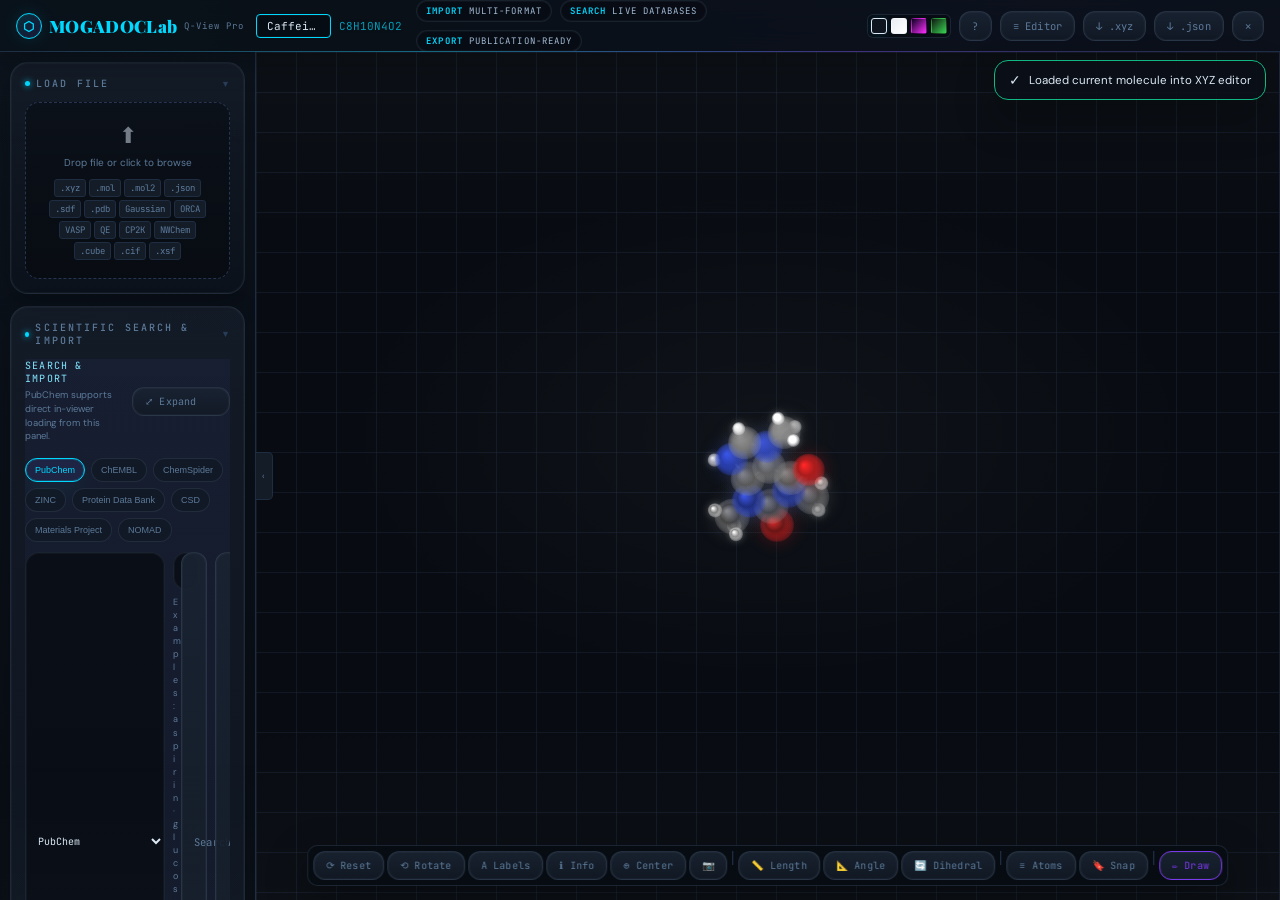
==== commit 7f11d99c: "Update index.html" ====
--- a/index.html
+++ b/index.html
@@ -574,6 +574,79 @@
 @media (max-width: 1100px){.db-search-bar.enhanced,.search-section.search-expanded .db-search-bar.enhanced{grid-template-columns:1fr;}.db-grid{grid-template-columns:1fr;}.db-search-bar.enhanced .btn,.db-search-bar.enhanced select{width:100%;}}
 @media (max-width: 700px){.db-search-toolbar{flex-direction:column;align-items:flex-start;}.db-actions{flex-direction:column;}.db-actions .btn{width:100%;}}
 
+/* ─── LOADING SPINNER ────────────────────────────────── */
+@keyframes spinnerRotate { to { transform: rotate(360deg); } }
+@keyframes shimmer {
+  0% { background-position: -200% 0; }
+  100% { background-position: 200% 0; }
+}
+.loading-spinner {
+  display:inline-block; width:14px; height:14px;
+  border:2px solid var(--border2); border-top-color:var(--accent);
+  border-radius:50%; animation:spinnerRotate 0.7s linear infinite; flex-shrink:0;
+}
+.loading-shimmer {
+  background:linear-gradient(90deg, var(--surface2) 25%, var(--surface3) 50%, var(--surface2) 75%);
+  background-size:200% 100%; animation:shimmer 1.5s ease infinite;
+}
+.btn.loading { pointer-events:none; opacity:0.7; }
+.btn.loading::after {
+  content:''; display:inline-block; width:10px; height:10px; margin-left:6px;
+  border:1.5px solid currentColor; border-top-color:transparent;
+  border-radius:50%; animation:spinnerRotate 0.6s linear infinite;
+}
+
+/* ─── SMOOTH PANEL TRANSITIONS ──────────────────────── */
+.sidebar { transition: width 0.3s cubic-bezier(0.4,0,0.2,1); }
+.editor-panel { transition: width 0.3s cubic-bezier(0.4,0,0.2,1); }
+.section-body { transition: max-height 0.25s ease, opacity 0.2s ease; overflow:hidden; }
+.section.collapsed .section-body { max-height:0 !important; opacity:0; }
+
+/* ─── NOTIFICATION IMPROVEMENTS ─────────────────────── */
+#notification { transition: transform 0.35s cubic-bezier(0.34,1.56,0.64,1), opacity 0.25s ease; }
+#notification:not(.show) { opacity:0; pointer-events:none; }
+
+/* ─── TOOLBAR HOVER EFFECTS ─────────────────────────── */
+.toolbar .btn:hover { transform:translateY(-2px); box-shadow:0 4px 12px rgba(0,0,0,0.3); }
+.toolbar .btn { transition: all 0.15s cubic-bezier(0.4,0,0.2,1); }
+
+/* ─── KEYBOARD SHORTCUT HELP OVERLAY ────────────────── */
+#shortcutOverlay {
+  display:none; position:fixed; inset:0; z-index:500;
+  background:rgba(4,8,14,0.92); backdrop-filter:blur(12px);
+  align-items:center; justify-content:center;
+}
+#shortcutOverlay.visible { display:flex; }
+.shortcut-dialog {
+  background:var(--surface); border:1px solid var(--border2);
+  border-radius:14px; padding:24px 32px; max-width:520px; width:90vw;
+  box-shadow:0 20px 60px rgba(0,0,0,0.6);
+}
+.shortcut-dialog h2 {
+  font-family:'Playfair Display',serif; font-size:18px; color:var(--accent);
+  margin-bottom:16px; display:flex; align-items:center; gap:10px;
+}
+.shortcut-grid { display:grid; grid-template-columns:1fr 1fr; gap:6px 24px; }
+.shortcut-row {
+  display:flex; justify-content:space-between; align-items:center;
+  padding:5px 0; font-size:12px; color:var(--text-dim);
+}
+.shortcut-row kbd {
+  background:var(--bg); border:1px solid var(--border2); padding:3px 8px;
+  border-radius:4px; font-family:'JetBrains Mono',monospace; font-size:10px;
+  color:var(--accent); min-width:40px; text-align:center;
+}
+
+/* ─── CANVAS LOADING OVERLAY ────────────────────────── */
+#canvasLoading {
+  position:absolute; inset:0; display:none;
+  background:rgba(8,12,18,0.7); backdrop-filter:blur(4px);
+  align-items:center; justify-content:center; flex-direction:column; gap:12px;
+  z-index:15; font-family:'JetBrains Mono',monospace; font-size:11px; color:var(--text-dim);
+}
+#canvasLoading.visible { display:flex; }
+#canvasLoading .loading-spinner { width:28px; height:28px; border-width:3px; }
+
 @media (max-width: 1180px){
   .dm-left{width:220px;min-width:220px;max-width:280px;}
   .dm-left.expanded{width:300px;min-width:300px;max-width:320px;}
@@ -590,6 +663,295 @@
   .dm-left.collapsed{max-height:0;border-right:none;border-bottom:none;}
   .dm-right{max-height:32vh;border-top:1px solid var(--border);}
   .dm-template-grid{max-height:min(28vh,320px);}
+}
+
+/* ═══════════════════════════════════════════════════════════
+   TRAJECTORY PLAYER
+   ═══════════════════════════════════════════════════════════ */
+.traj-player {
+  position: absolute;
+  bottom: 10px; left: 50%; transform: translateX(-50%);
+  background: var(--surface);
+  border: 1px solid var(--border);
+  border-radius: 12px;
+  padding: 10px 16px 8px;
+  min-width: 420px;
+  max-width: 90vw;
+  box-shadow: 0 8px 32px rgba(0,0,0,0.45);
+  backdrop-filter: blur(12px);
+  z-index: 90;
+  display: none;
+  flex-direction: column;
+  gap: 6px;
+  transition: opacity 0.3s, transform 0.3s;
+  opacity: 0;
+  transform: translateX(-50%) translateY(20px);
+}
+.traj-player.visible {
+  display: flex;
+  opacity: 1;
+  transform: translateX(-50%) translateY(0);
+  animation: trajSlideUp 0.35s ease-out;
+}
+@keyframes trajSlideUp {
+  from { opacity: 0; transform: translateX(-50%) translateY(20px); }
+  to   { opacity: 1; transform: translateX(-50%) translateY(0); }
+}
+.traj-player-row {
+  display: flex;
+  align-items: center;
+  gap: 8px;
+}
+.traj-player-main {
+  gap: 6px;
+}
+.traj-player-controls {
+  gap: 10px;
+  flex-wrap: wrap;
+}
+.traj-btn {
+  background: var(--surface2);
+  border: 1px solid var(--border);
+  color: var(--text);
+  border-radius: 6px;
+  padding: 4px 8px;
+  font-size: 12px;
+  cursor: pointer;
+  transition: all 0.15s;
+  white-space: nowrap;
+  line-height: 1.3;
+}
+.traj-btn:hover {
+  background: var(--accent);
+  color: #fff;
+  border-color: var(--accent);
+}
+.traj-play-btn {
+  min-width: 34px;
+  text-align: center;
+  font-size: 14px;
+  padding: 4px 10px;
+  background: var(--accent);
+  color: #fff;
+  border-color: var(--accent);
+}
+.traj-play-btn:hover {
+  filter: brightness(1.2);
+}
+.traj-opt-btn {
+  font-size: 11px;
+  opacity: 0.5;
+}
+.traj-opt-btn.active {
+  opacity: 1;
+  border-color: var(--accent);
+  color: var(--accent);
+}
+.traj-export-btn {
+  font-size: 11px;
+  border-color: var(--accent2);
+  color: var(--accent2);
+}
+.traj-export-btn:hover {
+  background: var(--accent2);
+  color: #fff;
+}
+.traj-close-btn {
+  margin-left: auto;
+  font-size: 13px;
+  opacity: 0.5;
+  padding: 2px 7px;
+}
+.traj-close-btn:hover {
+  opacity: 1;
+  background: #e74c3c;
+  border-color: #e74c3c;
+  color: #fff;
+}
+.traj-slider {
+  flex: 1;
+  min-width: 120px;
+  height: 6px;
+  -webkit-appearance: none;
+  appearance: none;
+  background: var(--border);
+  border-radius: 3px;
+  outline: none;
+  cursor: pointer;
+}
+.traj-slider::-webkit-slider-thumb {
+  -webkit-appearance: none;
+  width: 16px; height: 16px;
+  border-radius: 50%;
+  background: var(--accent);
+  border: 2px solid var(--surface);
+  box-shadow: 0 0 6px rgba(99,179,237,0.5);
+  cursor: grab;
+}
+.traj-slider::-moz-range-thumb {
+  width: 14px; height: 14px;
+  border-radius: 50%;
+  background: var(--accent);
+  border: 2px solid var(--surface);
+}
+.traj-frame-count {
+  font-size: 11px;
+  color: var(--accent);
+  font-family: 'JetBrains Mono', monospace;
+  min-width: 70px;
+  text-align: right;
+  white-space: nowrap;
+}
+.traj-speed-group, .traj-toggle-group, .traj-export-group {
+  display: flex;
+  align-items: center;
+  gap: 5px;
+}
+.traj-label {
+  font-size: 10px;
+  color: var(--text-muted);
+  text-transform: uppercase;
+  letter-spacing: 0.5px;
+}
+.traj-speed-slider {
+  width: 60px;
+  height: 4px;
+  -webkit-appearance: none;
+  appearance: none;
+  background: var(--border);
+  border-radius: 2px;
+  outline: none;
+}
+.traj-speed-slider::-webkit-slider-thumb {
+  -webkit-appearance: none;
+  width: 12px; height: 12px;
+  border-radius: 50%;
+  background: var(--accent2);
+  cursor: pointer;
+}
+.traj-speed-label {
+  font-size: 10px;
+  color: var(--text-dim);
+  font-family: 'JetBrains Mono', monospace;
+  min-width: 38px;
+}
+.traj-comment-row {
+  font-size: 10px;
+  color: var(--text-muted);
+  max-width: 100%;
+  overflow: hidden;
+  text-overflow: ellipsis;
+  white-space: nowrap;
+  min-height: 0;
+}
+.traj-comment-row:empty { display: none; }
+
+/* ── GIF Export Modal ──────────────────────────────────────── */
+.traj-export-modal {
+  position: fixed;
+  inset: 0;
+  background: rgba(0,0,0,0.6);
+  backdrop-filter: blur(6px);
+  z-index: 10000;
+  display: flex;
+  align-items: center;
+  justify-content: center;
+}
+.traj-export-card {
+  background: var(--surface);
+  border: 1px solid var(--border);
+  border-radius: 14px;
+  width: 420px;
+  max-width: 92vw;
+  box-shadow: 0 16px 48px rgba(0,0,0,0.5);
+  overflow: hidden;
+}
+.traj-export-header {
+  display: flex;
+  justify-content: space-between;
+  align-items: center;
+  padding: 14px 18px;
+  border-bottom: 1px solid var(--border);
+  font-weight: 600;
+  font-size: 14px;
+  color: var(--text);
+}
+.traj-export-close {
+  cursor: pointer;
+  color: var(--text-muted);
+  font-size: 16px;
+  padding: 2px 6px;
+  border-radius: 4px;
+}
+.traj-export-close:hover {
+  background: var(--surface2);
+  color: var(--text);
+}
+.traj-export-body {
+  padding: 16px 18px;
+  display: flex;
+  flex-direction: column;
+  gap: 12px;
+}
+.traj-export-grid {
+  display: grid;
+  grid-template-columns: auto 1fr;
+  gap: 8px 14px;
+  align-items: center;
+}
+.traj-export-grid label {
+  font-size: 12px;
+  color: var(--text-muted);
+}
+.traj-export-grid input {
+  background: var(--surface2);
+  border: 1px solid var(--border);
+  border-radius: 6px;
+  padding: 5px 10px;
+  color: var(--text);
+  font-size: 12px;
+  font-family: 'JetBrains Mono', monospace;
+  width: 100%;
+}
+.traj-export-hint {
+  font-size: 10px;
+  color: var(--text-dim);
+  line-height: 1.4;
+  padding: 6px 10px;
+  background: var(--surface2);
+  border-radius: 6px;
+}
+.traj-export-progress-wrap {
+  height: 6px;
+  background: var(--border);
+  border-radius: 3px;
+  overflow: hidden;
+}
+.traj-export-progress-bar {
+  height: 100%;
+  background: linear-gradient(90deg, var(--accent), var(--accent2));
+  border-radius: 3px;
+  transition: width 0.15s;
+}
+.traj-export-label {
+  font-size: 11px;
+  color: var(--text-muted);
+  text-align: center;
+  min-height: 16px;
+}
+.traj-export-actions {
+  display: flex;
+  gap: 8px;
+  justify-content: flex-end;
+  padding-top: 4px;
+}
+
+/* ── Responsive adjustments for trajectory player ────────── */
+@media (max-width: 600px) {
+  .traj-player { min-width: 0; width: 96vw; padding: 8px 10px 6px; }
+  .traj-player-controls { gap: 6px; }
+  .traj-speed-group { display: none; }
+  .traj-export-card { width: 96vw; }
 }
 
 </style>
@@ -612,15 +974,16 @@
       <div class="theme-dot"        data-t="neon"   onclick="setTheme('neon')"   title="Neon"></div>
       <div class="theme-dot"        data-t="forest" onclick="setTheme('forest')" title="Forest"></div>
     </div>
-    <button class="btn" onclick="toggleEditor()">≡ Editor</button>
-    <button class="btn" onclick="exportXYZ()">↓ .xyz</button>
-    <button class="btn" onclick="exportJSON()">↓ .json</button>
-    <button class="btn danger" onclick="clearMolecule()">✕</button>
+    <button class="btn" onclick="toggleShortcutHelp()" aria-label="Keyboard shortcuts" title="Keyboard shortcuts (?)">?</button>
+    <button class="btn" onclick="toggleEditor()" aria-label="Toggle raw editor">≡ Editor</button>
+    <button class="btn" onclick="exportXYZ()" aria-label="Export as XYZ">↓ .xyz</button>
+    <button class="btn" onclick="exportJSON()" aria-label="Export as JSON">↓ .json</button>
+    <button class="btn danger" onclick="clearMolecule()" aria-label="Clear molecule">✕</button>
   </div>
 </header>
 
 <div class="app-body">
-  <div class="sidebar" id="sidebar">
+  <aside class="sidebar" id="sidebar" aria-label="Viewer controls and settings">
     <div class="sidebar-scroll">
 
       <div class="section">
@@ -745,6 +1108,7 @@
             <button class="demo-btn" onclick="loadDemo('aspirin')">💊 Aspirin <span class="df">C₉H₈O₄</span></button>
             <button class="demo-btn" onclick="loadDemo('glucose')">🍬 Glucose <span class="df">C₆H₁₂O₆</span></button>
             <button class="demo-btn" onclick="loadDemo('alanine')">🧬 Alanine <span class="df">C₃H₇NO₂</span></button>
+            <button class="demo-btn" onclick="loadDemoTrajectory()" style="border-color:var(--accent2);color:var(--accent2);" title="Load a multi-frame water vibration trajectory to test the animation player">🎬 Trajectory Demo <span class="df">H₂O vibration</span></button>
           </div>
         </div>
       </div>
@@ -970,12 +1334,12 @@
       </div>
 
     </div>
-  </div>
+  </aside>
 
   <!-- CANVAS -->
-  <div class="canvas-wrap" id="canvasArea" data-bg="grid">
-    <div class="sidebar-toggle" id="sidebarToggle" onclick="toggleSidebar()" title="Toggle sidebar">‹</div>
-    <canvas id="molCanvas"></canvas>
+  <main class="canvas-wrap" id="canvasArea" data-bg="grid" role="main" aria-label="3D molecular visualization">
+    <div class="sidebar-toggle" id="sidebarToggle" onclick="toggleSidebar()" title="Toggle sidebar" role="button" aria-label="Toggle sidebar" tabindex="0">‹</div>
+    <canvas id="molCanvas" aria-label="Molecular structure canvas"></canvas>
 
     <div class="empty-state" id="emptyState">
       <div class="empty-hex">
@@ -983,7 +1347,7 @@
         <div class="empty-hex-inner">⬡</div>
       </div>
       <div class="empty-title">No Structure Loaded</div>
-      <div class="empty-sub">Drop a structure file, paste raw output, use Quick Load, or query a scientific database</div>
+      <div class="empty-sub">Drop a structure file, paste raw output, use Quick Load, or query a scientific database.<br><span style="color:var(--text-muted);font-size:10px;margin-top:6px;display:inline-block;">Press <kbd style="background:var(--surface2);border:1px solid var(--border);padding:1px 5px;border-radius:3px;font-size:9px;color:var(--accent);">?</kbd> for keyboard shortcuts</span></div>
     </div>
 
     <div class="hud" id="hud">
@@ -992,13 +1356,13 @@
     </div>
     <div class="canvas-info" id="canvasInfo"></div>
 
-    <div class="toolbar">
-      <button class="btn btn-sm" onclick="resetView()" title="Reset (R)">⟳ Reset</button>
-      <button class="btn btn-sm" id="btnRotate" onclick="toggleAutoRotate()" title="Rotate (Space)">⟲ Rotate</button>
-      <button class="btn btn-sm" id="btnLabels" onclick="toggleLabels()" title="Labels (L)">A Labels</button>
-      <button class="btn btn-sm" id="btnInfo"   onclick="toggleInfo()" title="Info (I)">ℹ Info</button>
-      <button class="btn btn-sm" onclick="centerMolecule()" title="Center">⊕ Center</button>
-      <button class="btn btn-sm" onclick="screenshot()" title="Screenshot (S)">📷</button>
+    <div class="toolbar" role="toolbar" aria-label="Molecule viewer controls">
+      <button class="btn btn-sm" onclick="resetView()" title="Reset (R)" aria-label="Reset view">⟳ Reset</button>
+      <button class="btn btn-sm" id="btnRotate" onclick="toggleAutoRotate()" title="Rotate (Space)" aria-label="Toggle auto-rotation">⟲ Rotate</button>
+      <button class="btn btn-sm" id="btnLabels" onclick="toggleLabels()" title="Labels (L)" aria-label="Toggle atom labels">A Labels</button>
+      <button class="btn btn-sm" id="btnInfo"   onclick="toggleInfo()" title="Info (I)" aria-label="Toggle info overlay">ℹ Info</button>
+      <button class="btn btn-sm" onclick="centerMolecule()" title="Center" aria-label="Center molecule">⊕ Center</button>
+      <button class="btn btn-sm" onclick="screenshot()" title="Screenshot (S)" aria-label="Take screenshot">📷</button>
       <div style="width:1px;height:14px;background:var(--border2);margin:0 2px;flex-shrink:0;"></div>
       <button class="btn btn-sm" id="btnMeasureDist"  onclick="startMeasure('distance')"  title="Bond Length (2 atoms)">📏 Length</button>
       <button class="btn btn-sm" id="btnMeasureAngle" onclick="startMeasure('angle')"     title="Bond Angle (3 atoms)">📐 Angle</button>
@@ -1047,6 +1411,74 @@
 
     <!-- SNAPSHOT STRIP -->
     <div id="snapshotStrip"></div>
+
+    <!-- TRAJECTORY PLAYER BAR -->
+    <div id="trajectoryPlayer" class="traj-player">
+      <div class="traj-player-row traj-player-main">
+        <button class="traj-btn" id="trajPrevBtn" onclick="trajPrev()" title="Previous frame (←)">⏮</button>
+        <button class="traj-btn traj-play-btn" id="trajPlayBtn" onclick="trajTogglePlay()" title="Play (Space)">▶</button>
+        <button class="traj-btn" id="trajNextBtn" onclick="trajNext()" title="Next frame (→)">⏭</button>
+        <input type="range" id="trajSlider" class="traj-slider" min="0" max="1" value="0"
+               oninput="trajGoToFrame(parseInt(this.value))" title="Scrub frames">
+        <span class="traj-frame-count" id="trajFrameCount">1 / 1</span>
+      </div>
+      <div class="traj-player-row traj-player-controls">
+        <div class="traj-speed-group">
+          <label class="traj-label">Speed</label>
+          <input type="range" id="trajSpeedSlider" class="traj-speed-slider" min="1" max="30" value="5"
+                 oninput="trajSetSpeed(this.value)">
+          <span class="traj-speed-label" id="trajSpeedLabel">5 fps</span>
+        </div>
+        <div class="traj-toggle-group">
+          <button class="traj-btn traj-opt-btn active" id="trajLoopBtn" onclick="trajToggleLoop()" title="Loop playback">🔁 Loop</button>
+          <button class="traj-btn traj-opt-btn" id="trajBounceBtn" onclick="trajToggleBounce()" title="Bounce (ping-pong)">🔀 Bounce</button>
+        </div>
+        <div class="traj-export-group">
+          <button class="traj-btn traj-export-btn" onclick="exportTrajectoryGIF()" title="Export animation as GIF">🎬 GIF</button>
+          <button class="traj-btn traj-export-btn" onclick="exportTrajectoryFramePNG()" title="Export current frame as PNG">📷 PNG</button>
+        </div>
+        <button class="traj-btn traj-close-btn" onclick="trajStop(); clearTrajectory();" title="Close trajectory">✕</button>
+      </div>
+      <div class="traj-comment-row" id="trajComment"></div>
+    </div>
+  </main>
+
+  <!-- GIF EXPORT MODAL -->
+  <div id="trajExportModal" class="traj-export-modal" style="display:none;">
+    <div class="traj-export-card">
+      <div class="traj-export-header">
+        <span>Export Trajectory GIF</span>
+        <span class="traj-export-close" onclick="closeTrajExportModal()">✕</span>
+      </div>
+      <div class="traj-export-body">
+        <div class="traj-export-grid">
+          <label>Width (px)</label>
+          <input type="number" id="gifWidth" value="600" min="100" max="2000" step="50">
+          <label>Height (px)</label>
+          <input type="number" id="gifHeight" value="450" min="100" max="2000" step="50">
+          <label>Frame rate</label>
+          <input type="number" id="gifFps" value="5" min="1" max="30">
+          <label>Start frame</label>
+          <input type="number" id="gifStartFrame" value="1" min="1">
+          <label>End frame</label>
+          <input type="number" id="gifEndFrame" value="1">
+          <label>Frame step</label>
+          <input type="number" id="gifFrameStep" value="1" min="1" max="100">
+        </div>
+        <div class="traj-export-hint">
+          Tip: Increase frame step to skip frames and reduce file size. A step of 2 renders every other frame.
+        </div>
+        <div class="traj-export-progress-wrap">
+          <div class="traj-export-progress-bar" id="trajExportProgress" style="width:0%"></div>
+        </div>
+        <div class="traj-export-label" id="trajExportLabel"></div>
+        <div class="traj-export-actions">
+          <button class="btn btn-sm" onclick="closeTrajExportModal()">Cancel</button>
+          <button class="btn btn-sm" style="background:var(--accent);color:#fff;border-color:var(--accent);" onclick="updateGifFrameRange(); doExportGIF();">Export GIF</button>
+          <button class="btn btn-sm" style="border-color:var(--accent2);color:var(--accent2);" onclick="exportTrajectoryFramePNG()">Save Current Frame PNG</button>
+        </div>
+      </div>
+    </div>
   </div>
 
   <!-- RAW EDITOR -->
@@ -1111,6 +1543,38 @@
       <button class="btn" onclick="loadEditorFromMolecule()">← 3D→Text</button>
     </div>
   </div>
+</div>
+
+<!-- KEYBOARD SHORTCUT OVERLAY -->
+<div id="shortcutOverlay" onclick="if(event.target===this)toggleShortcutHelp()">
+  <div class="shortcut-dialog">
+    <h2><span style="font-size:22px;">⌨</span> Keyboard Shortcuts</h2>
+    <div class="shortcut-grid">
+      <div class="shortcut-row"><span>Rotate view</span><kbd>Drag</kbd></div>
+      <div class="shortcut-row"><span>Zoom</span><kbd>Scroll</kbd></div>
+      <div class="shortcut-row"><span>Pan</span><kbd>Right drag</kbd></div>
+      <div class="shortcut-row"><span>Reset view</span><kbd>R</kbd></div>
+      <div class="shortcut-row"><span>Auto-rotate</span><kbd>Space</kbd></div>
+      <div class="shortcut-row"><span>Nudge X/Y</span><kbd>Arrows</kbd></div>
+      <div class="shortcut-row"><span>Toggle labels</span><kbd>L</kbd></div>
+      <div class="shortcut-row"><span>Screenshot</span><kbd>S</kbd></div>
+      <div class="shortcut-row"><span>Info overlay</span><kbd>I</kbd></div>
+      <div class="shortcut-row"><span>Atom list</span><kbd>A</kbd></div>
+      <div class="shortcut-row"><span>Snapshot</span><kbd>P</kbd></div>
+      <div class="shortcut-row"><span>Show this help</span><kbd>?</kbd></div>
+      <div class="shortcut-row"><span>Cancel / Exit</span><kbd>Esc</kbd></div>
+      <div class="shortcut-row"><span>Editor: Parse</span><kbd>Ctrl+Enter</kbd></div>
+    </div>
+    <div style="margin-top:16px;text-align:center;">
+      <button class="btn" onclick="toggleShortcutHelp()" style="padding:8px 20px;">Got it</button>
+    </div>
+  </div>
+</div>
+
+<!-- CANVAS LOADING OVERLAY -->
+<div id="canvasLoading">
+  <div class="loading-spinner"></div>
+  <span id="canvasLoadingText">Loading structure...</span>
 </div>
 
 <div id="notification"><span id="notifIcon" style="font-size:14px;"></span><span id="notifMsg"></span></div>
@@ -1369,6 +1833,10 @@
 // ═══════════════════════════════════════════════════════════
 let molecule=null, viewMode='ballstick', autoRotate=false, showLabels=false, showInfo=false;
 let rotX=0.4, rotY=0, zoom=1, panX=0, panY=0, rotSpeedVal=0.3, lightingMode='standard';
+// ── Trajectory / multi-frame state ─────────────────────────
+let trajectoryFrames=[], trajCurrentFrame=0, trajPlaying=false, trajPlayTimer=null;
+let trajFPS=5, trajLoop=true, trajBounce=false, trajDirection=1;
+let trajName='', trajGlobalScale=null;
 // ── Rotation state ──────────────────────────────────────────
 let rotAxisX=0, rotAxisY=1, rotAxisZ=0;   // current rotation axis (unit-ish)
 // Bond display
@@ -1396,12 +1864,14 @@
   el.innerHTML=`<strong>${src}</strong> · ${fmt}\nFile: ${name}\nStatus: ${conf}${extra.length?' · '+extra.join(' · '):''}`;
 }
 
+let _resizeTimer=null;
+function resizeCanvasDebounced(){clearTimeout(_resizeTimer);_resizeTimer=setTimeout(resizeCanvas,60);}
 function resizeCanvas() {
   const a=document.getElementById('canvasArea');
   canvas.width=a.clientWidth*devicePixelRatio; canvas.height=a.clientHeight*devicePixelRatio;
   canvas.style.width=a.clientWidth+'px'; canvas.style.height=a.clientHeight+'px'; render();
 }
-window.addEventListener('resize',resizeCanvas);
+window.addEventListener('resize',resizeCanvasDebounced);
 
 // ═══════════════════════════════════════════════════════════
 // PARSERS
@@ -1528,6 +1998,45 @@
     if(p.length>=4) atoms.push(makeAtom(p[0],p[1],p[2],p[3],atoms.length));
   }
   return finalizeMolecule(atoms,[],{format:'xyz',source:'XYZ',...meta});
+}
+
+function parseMultiFrameXYZ(text, meta={}) {
+  const lines = text.trim().split(/\r?\n/);
+  const frames = [];
+  let i = 0;
+  while (i < lines.length) {
+    const nLine = (lines[i] || '').trim();
+    if (!nLine) { i++; continue; }
+    const n = parseInt(nLine);
+    if (!Number.isFinite(n) || n <= 0) { i++; continue; }
+    if (i + 1 + n >= lines.length && frames.length > 0) break; // incomplete trailing frame
+    const comment = (lines[i + 1] || '').trim();
+    const atoms = [];
+    for (let j = i + 2; j < i + 2 + n && j < lines.length; j++) {
+      const p = lines[j].trim().split(/\s+/);
+      if (p.length >= 4) atoms.push(makeAtom(p[0], p[1], p[2], p[3], atoms.length));
+    }
+    if (atoms.length > 0) {
+      frames.push(finalizeMolecule(atoms, [], {
+        format: 'xyz', source: 'Multi-frame XYZ',
+        frameIndex: frames.length, comment, ...meta
+      }));
+    }
+    i += 2 + n;
+  }
+  return frames;
+}
+
+function countXYZFrames(text) {
+  const lines = text.trim().split(/\r?\n/);
+  let count = 0, i = 0;
+  while (i < lines.length) {
+    const n = parseInt((lines[i] || '').trim());
+    if (!Number.isFinite(n) || n <= 0) { i++; continue; }
+    count++;
+    i += 2 + n;
+  }
+  return count;
 }
 function parseMOL(text, meta={}) {
   const lines=text.split(/\r?\n/), c=(lines[3]||'').trim().split(/\s+/);
@@ -1930,6 +2439,7 @@
 // ═══════════════════════════════════════════════════════════
 function loadMolecule(name, mol) {
   if(!mol?.atoms?.length) throw new Error('No atoms were parsed from the input');
+  hideCanvasLoading();
   let cx=0,cy=0,cz=0;
   mol.atoms.forEach(a=>{cx+=a.x;cy+=a.y;cz+=a.z;});
   cx/=mol.atoms.length;cy/=mol.atoms.length;cz/=mol.atoms.length;
@@ -1950,48 +2460,575 @@
 function handleFileLoad(evt) {
   const file=evt.target.files[0];if(!file)return;
   const reader=new FileReader();
-  reader.onload=e=>{try{const mol=parseMolecule(file.name,e.target.result);loadMolecule(file.name.replace(/\.[^.]+$/,''),mol);}catch(err){notify('Import failed: '+err.message,'error');}};
+  reader.onload=e=>{
+    try {
+      const text = e.target.result;
+      const baseName = file.name.replace(/\.[^.]+$/,'');
+      const fmt = detectFormat(file.name, text);
+      // Check for multi-frame XYZ
+      if (fmt === 'xyz' && countXYZFrames(text) > 1) {
+        const frames = parseMultiFrameXYZ(text, {inputName: file.name, importedAt: new Date().toISOString()});
+        if (frames.length > 1) {
+          loadTrajectory(baseName, frames);
+          return;
+        }
+      }
+      const mol = parseMolecule(file.name, text);
+      loadMolecule(baseName, mol);
+    } catch(err) {
+      notify('Import failed: '+err.message,'error');
+    }
+  };
   reader.readAsText(file);
 }
 
 // ═══════════════════════════════════════════════════════════
-// PUBCHEM
+// TRAJECTORY / MULTI-FRAME PLAYBACK
 // ═══════════════════════════════════════════════════════════
-async function searchPubChem() {
-  const q=document.getElementById('pubchemInput').value.trim();
-  if(!q)return notify('Enter a compound name','error');
-  const prog=document.getElementById('searchProgress'), fill=document.getElementById('searchFill');
-  prog.style.display='block'; fill.style.width='20%';
+function loadTrajectory(name, frames) {
+  if (!frames || frames.length === 0) return notify('No frames found', 'error');
+  trajStop();
+  trajectoryFrames = frames;
+  trajCurrentFrame = 0;
+  trajName = name;
+  trajDirection = 1;
+  // Compute a unified scale from all frames so zooming stays consistent
+  let globalMaxR = 0;
+  frames.forEach(f => {
+    let cx=0,cy=0,cz=0;
+    f.atoms.forEach(a=>{cx+=a.x;cy+=a.y;cz+=a.z;});
+    cx/=f.atoms.length;cy/=f.atoms.length;cz/=f.atoms.length;
+    f.atoms.forEach(a=>{a.x-=cx;a.y-=cy;a.z-=cz;});
+    let maxR=0;
+    f.atoms.forEach(a=>{const r=Math.sqrt(a.x*a.x+a.y*a.y+a.z*a.z);if(r>maxR)maxR=r;});
+    if(maxR>globalMaxR) globalMaxR=maxR;
+  });
+  trajGlobalScale = globalMaxR>0 ? 120/globalMaxR : 60;
+  frames.forEach(f => { f.scale = trajGlobalScale; f.name = name; });
+  // Load first frame
+  trajGoToFrame(0);
+  showTrajectoryPlayer();
+  notify(`Loaded trajectory "${name}" — ${frames.length} frames, ${frames[0].atoms.length} atoms/frame`, 'success');
+}
+
+function trajGoToFrame(idx) {
+  if (!trajectoryFrames.length) return;
+  idx = Math.max(0, Math.min(idx, trajectoryFrames.length - 1));
+  trajCurrentFrame = idx;
+  const frame = trajectoryFrames[idx];
+  frame.scale = trajGlobalScale || frame.scale;
+  frame.name = trajName;
+  molecule = frame;
+  lastImportMeta = {...(frame.meta||{}), source: frame.meta?.source||'Multi-frame XYZ',
+    format:'xyz', frameInfo: `Frame ${idx+1} / ${trajectoryFrames.length}`,
+    comment: frame.meta?.comment || ''};
+  document.getElementById('emptyState').style.display = 'none';
+  const mb = document.getElementById('moleculeName');
+  mb.textContent = `${trajName} [${idx+1}/${trajectoryFrames.length}]`;
+  mb.classList.add('loaded');
+  updateStats(); updateLegend(); updateCanvasInfo(); render();
+  renderImportDetails(lastImportMeta);
+  // Update player UI
+  const slider = document.getElementById('trajSlider');
+  if (slider) { slider.max = trajectoryFrames.length - 1; slider.value = idx; }
+  const counter = document.getElementById('trajFrameCount');
+  if (counter) counter.textContent = `${idx+1} / ${trajectoryFrames.length}`;
+  const comment = document.getElementById('trajComment');
+  if (comment) comment.textContent = frame.meta?.comment || '';
+}
+
+function trajNext() {
+  if (!trajectoryFrames.length) return;
+  if (trajBounce) {
+    const next = trajCurrentFrame + trajDirection;
+    if (next >= trajectoryFrames.length) { trajDirection = -1; }
+    else if (next < 0) { trajDirection = 1; }
+    trajGoToFrame(trajCurrentFrame + trajDirection);
+  } else {
+    let next = trajCurrentFrame + 1;
+    if (next >= trajectoryFrames.length) {
+      if (trajLoop) next = 0; else { trajStop(); return; }
+    }
+    trajGoToFrame(next);
+  }
+}
+
+function trajPrev() {
+  if (!trajectoryFrames.length) return;
+  let prev = trajCurrentFrame - 1;
+  if (prev < 0) prev = trajLoop ? trajectoryFrames.length - 1 : 0;
+  trajGoToFrame(prev);
+}
+
+function trajPlay() {
+  if (!trajectoryFrames.length) return;
+  if (trajPlaying) return;
+  trajPlaying = true;
+  trajDirection = 1;
+  const btn = document.getElementById('trajPlayBtn');
+  if (btn) { btn.textContent = '⏸'; btn.title = 'Pause'; }
+  trajPlayTimer = setInterval(() => trajNext(), 1000 / trajFPS);
+}
+
+function trajPause() {
+  trajPlaying = false;
+  if (trajPlayTimer) { clearInterval(trajPlayTimer); trajPlayTimer = null; }
+  const btn = document.getElementById('trajPlayBtn');
+  if (btn) { btn.textContent = '▶'; btn.title = 'Play'; }
+}
+
+function trajTogglePlay() {
+  if (trajPlaying) trajPause(); else trajPlay();
+}
+
+function trajStop() {
+  trajPause();
+  const player = document.getElementById('trajectoryPlayer');
+  if (player) player.classList.remove('visible');
+}
+
+function trajSetSpeed(fps) {
+  trajFPS = Math.max(1, Math.min(60, parseInt(fps) || 5));
+  const lbl = document.getElementById('trajSpeedLabel');
+  if (lbl) lbl.textContent = trajFPS + ' fps';
+  if (trajPlaying) {
+    clearInterval(trajPlayTimer);
+    trajPlayTimer = setInterval(() => trajNext(), 1000 / trajFPS);
+  }
+}
+
+function trajToggleLoop() {
+  trajLoop = !trajLoop;
+  const btn = document.getElementById('trajLoopBtn');
+  if (btn) btn.classList.toggle('active', trajLoop);
+}
+
+function trajToggleBounce() {
+  trajBounce = !trajBounce;
+  const btn = document.getElementById('trajBounceBtn');
+  if (btn) btn.classList.toggle('active', trajBounce);
+  if (trajBounce) trajDirection = 1;
+}
+
+function showTrajectoryPlayer() {
+  const player = document.getElementById('trajectoryPlayer');
+  if (!player) return;
+  player.classList.add('visible');
+  const slider = document.getElementById('trajSlider');
+  if (slider) { slider.max = trajectoryFrames.length - 1; slider.value = 0; }
+  const counter = document.getElementById('trajFrameCount');
+  if (counter) counter.textContent = `1 / ${trajectoryFrames.length}`;
+  const spdSlider = document.getElementById('trajSpeedSlider');
+  if (spdSlider) spdSlider.value = trajFPS;
+  const lbl = document.getElementById('trajSpeedLabel');
+  if (lbl) lbl.textContent = trajFPS + ' fps';
+}
+
+function clearTrajectory() {
+  trajStop();
+  trajectoryFrames = [];
+  trajCurrentFrame = 0;
+  trajGlobalScale = null;
+  trajName = '';
+}
+
+// ── Trajectory Export: GIF ──────────────────────────────────
+// Lightweight GIF encoder (LZW-based, no external dependency)
+function GIFEncoder(width, height) {
+  const pages = [];
+  const delays = [];
+  let transparent = null;
+  let repeat = 0;
+
+  function addFrame(imageData, delay=100) {
+    const pixels = imageData.data;
+    // Build color table from frame (max 256 colors via median-cut quantization)
+    const {indexed, palette} = quantizeFrame(pixels, width, height);
+    pages.push({indexed, palette, delay: Math.round(delay/10)});
+  }
+
+  function quantizeFrame(pixels, w, h) {
+    // Simple popularity quantization: pick top 255 colors + 1 transparent
+    const colorMap = new Map();
+    const n = w * h;
+    for (let i = 0; i < n; i++) {
+      const r = pixels[i*4], g = pixels[i*4+1], b = pixels[i*4+2];
+      // Reduce to 5-bit per channel for grouping
+      const key = ((r>>3)<<10) | ((g>>3)<<5) | (b>>3);
+      const entry = colorMap.get(key);
+      if (entry) { entry.count++; entry.r+=r; entry.g+=g; entry.b+=b; }
+      else colorMap.set(key, {count:1, r, g, b});
+    }
+    const sorted = [...colorMap.values()].sort((a,b) => b.count - a.count).slice(0, 256);
+    const palette = new Uint8Array(256 * 3);
+    sorted.forEach((c, i) => {
+      palette[i*3]   = Math.round(c.r / c.count);
+      palette[i*3+1] = Math.round(c.g / c.count);
+      palette[i*3+2] = Math.round(c.b / c.count);
+    });
+    // Map pixels to palette indices
+    const indexed = new Uint8Array(n);
+    for (let i = 0; i < n; i++) {
+      const r = pixels[i*4], g = pixels[i*4+1], b = pixels[i*4+2];
+      let bestIdx = 0, bestDist = Infinity;
+      const len = Math.min(sorted.length, 256);
+      for (let j = 0; j < len; j++) {
+        const dr = r - palette[j*3], dg = g - palette[j*3+1], db = b - palette[j*3+2];
+        const d = dr*dr + dg*dg + db*db;
+        if (d < bestDist) { bestDist = d; bestIdx = j; }
+      }
+      indexed[i] = bestIdx;
+    }
+    return {indexed, palette};
+  }
+
+  function lzwEncode(indexed, colorDepth) {
+    const clearCode = 1 << colorDepth;
+    const eoiCode = clearCode + 1;
+    let codeSize = colorDepth + 1;
+    let nextCode = eoiCode + 1;
+    const maxCode = 4095;
+    const table = new Map();
+    const output = [];
+    let buffer = 0, bufBits = 0;
+
+    function emit(code) {
+      buffer |= (code << bufBits);
+      bufBits += codeSize;
+      while (bufBits >= 8) {
+        output.push(buffer & 0xFF);
+        buffer >>= 8;
+        bufBits -= 8;
+      }
+    }
+
+    // Initialize table
+    for (let i = 0; i < clearCode; i++) table.set(String(i), i);
+    emit(clearCode);
+
+    let prefix = String(indexed[0]);
+    for (let i = 1; i < indexed.length; i++) {
+      const c = String(indexed[i]);
+      const key = prefix + ',' + c;
+      if (table.has(key)) {
+        prefix = key;
+      } else {
+        emit(table.get(prefix));
+        if (nextCode <= maxCode) {
+          table.set(key, nextCode++);
+          if (nextCode > (1 << codeSize) && codeSize < 12) codeSize++;
+        } else {
+          emit(clearCode);
+          table.clear();
+          for (let j = 0; j < clearCode; j++) table.set(String(j), j);
+          nextCode = eoiCode + 1;
+          codeSize = colorDepth + 1;
+        }
+        prefix = c;
+      }
+    }
+    emit(table.get(prefix));
+    emit(eoiCode);
+    if (bufBits > 0) output.push(buffer & 0xFF);
+    return new Uint8Array(output);
+  }
+
+  function toBlob() {
+    const buf = [];
+    // GIF Header
+    buf.push(0x47,0x49,0x46,0x38,0x39,0x61); // GIF89a
+    // Logical Screen Descriptor
+    buf.push(width&0xFF,(width>>8)&0xFF, height&0xFF,(height>>8)&0xFF);
+    buf.push(0x70, 0x00, 0x00); // no GCT, 8-bit color depth, bg=0, aspect=0
+    // Netscape extension for looping
+    buf.push(0x21,0xFF,0x0B);
+    const ns = 'NETSCAPE2.0';
+    for(let i=0;i<ns.length;i++) buf.push(ns.charCodeAt(i));
+    buf.push(0x03, 0x01, repeat&0xFF, (repeat>>8)&0xFF, 0x00);
+
+    for (const page of pages) {
+      const {indexed, palette, delay} = page;
+      const palSize = 256;
+      const colorDepth = 8;
+      // Graphic Control Extension
+      buf.push(0x21,0xF9,0x04, 0x00, delay&0xFF,(delay>>8)&0xFF, 0x00, 0x00);
+      // Image Descriptor with local color table
+      buf.push(0x2C, 0,0,0,0, width&0xFF,(width>>8)&0xFF, height&0xFF,(height>>8)&0xFF);
+      buf.push(0x87); // local color table, 256 entries
+      // Local Color Table
+      for(let i=0;i<palSize*3;i++) buf.push(palette[i]);
+      // LZW data
+      const minCode = colorDepth;
+      buf.push(minCode);
+      const lzw = lzwEncode(indexed, minCode);
+      // Sub-blocks
+      let offset=0;
+      while(offset<lzw.length){
+        const chunk = Math.min(255, lzw.length-offset);
+        buf.push(chunk);
+        for(let i=0;i<chunk;i++) buf.push(lzw[offset+i]);
+        offset+=chunk;
+      }
+      buf.push(0x00); // block terminator
+    }
+    buf.push(0x3B); // Trailer
+    return new Blob([new Uint8Array(buf)], {type:'image/gif'});
+  }
+
+  return {addFrame, toBlob};
+}
+
+async function exportTrajectoryGIF() {
+  if (trajectoryFrames.length < 2) return notify('Need multi-frame trajectory for GIF export', 'error');
+  const modal = document.getElementById('trajExportModal');
+  // Pre-fill frame range
+  const endEl = document.getElementById('gifEndFrame');
+  if (endEl) endEl.value = trajectoryFrames.length;
+  const startEl = document.getElementById('gifStartFrame');
+  if (startEl) startEl.value = 1;
+  const fpsEl = document.getElementById('gifFps');
+  if (fpsEl) fpsEl.value = trajFPS;
+  const progBar = document.getElementById('trajExportProgress');
+  if (progBar) progBar.style.width = '0%';
+  const progLabel = document.getElementById('trajExportLabel');
+  if (progLabel) progLabel.textContent = '';
+  if (modal) modal.style.display = 'flex';
+}
+
+async function doExportGIF() {
+  if (trajectoryFrames.length < 2) return;
+  const modal = document.getElementById('trajExportModal');
+  const progBar = document.getElementById('trajExportProgress');
+  const progLabel = document.getElementById('trajExportLabel');
+  const gifWidth = parseInt(document.getElementById('gifWidth')?.value) || 600;
+  const gifHeight = parseInt(document.getElementById('gifHeight')?.value) || 450;
+  const gifFps = parseInt(document.getElementById('gifFps')?.value) || trajFPS;
+  const startFrame = parseInt(document.getElementById('gifStartFrame')?.value) || 1;
+  const endFrame = parseInt(document.getElementById('gifEndFrame')?.value) || trajectoryFrames.length;
+  const frameStep = parseInt(document.getElementById('gifFrameStep')?.value) || 1;
+  const delay = Math.round(1000 / gifFps);
+
+  // Create offscreen canvas
+  const offCanvas = document.createElement('canvas');
+  offCanvas.width = gifWidth; offCanvas.height = gifHeight;
+  const offCtx = offCanvas.getContext('2d');
+
+  const encoder = GIFEncoder(gifWidth, gifHeight);
+  const savedMol = molecule;
+  const savedFrame = trajCurrentFrame;
+
+  const framesToRender = [];
+  for (let i = startFrame - 1; i < endFrame && i < trajectoryFrames.length; i += frameStep) {
+    framesToRender.push(i);
+  }
+
+  if (progBar) { progBar.style.width = '0%'; }
+  if (progLabel) progLabel.textContent = `Rendering frame 0 / ${framesToRender.length}...`;
+
+  for (let fi = 0; fi < framesToRender.length; fi++) {
+    const idx = framesToRender[fi];
+    const frame = trajectoryFrames[idx];
+    frame.scale = trajGlobalScale || frame.scale;
+    molecule = frame;
+    // Render to offscreen canvas
+    renderToCanvas(offCtx, gifWidth, gifHeight);
+    const imageData = offCtx.getImageData(0, 0, gifWidth, gifHeight);
+    encoder.addFrame(imageData, delay);
+    if (progBar) progBar.style.width = ((fi+1)/framesToRender.length*100) + '%';
+    if (progLabel) progLabel.textContent = `Rendering frame ${fi+1} / ${framesToRender.length}...`;
+    // Yield to UI
+    await new Promise(r => setTimeout(r, 0));
+  }
+
+  // Restore state
+  molecule = savedMol;
+  trajGoToFrame(savedFrame);
+
+  if (progLabel) progLabel.textContent = 'Encoding GIF...';
+  await new Promise(r => setTimeout(r, 10));
+
+  const blob = encoder.toBlob();
+  const url = URL.createObjectURL(blob);
+  const a = document.createElement('a');
+  a.href = url; a.download = `${trajName||'trajectory'}_animation.gif`;
+  a.click();
+  URL.revokeObjectURL(url);
+
+  if (modal) modal.style.display = 'none';
+  notify(`GIF exported — ${framesToRender.length} frames, ${(blob.size/1024).toFixed(0)} KB`, 'success');
+}
+
+function renderToCanvas(ctx, w, h) {
+  // Render current molecule state to a given canvas context at given dimensions
+  const _dpr = 1; // for export, no DPR scaling
+  window._pubDPR = _dpr;
+  const origCanvas = canvas;
+  const origCtx = window._ctx || ctx;
+  // Temporarily swap canvas reference
+  const tmpCanvas = document.createElement('canvas');
+  tmpCanvas.width = w; tmpCanvas.height = h;
+  const tmpCtx = tmpCanvas.getContext('2d');
+  const savedCanvasRef = canvas;
+  // We need to render using the existing render pipeline
+  // Draw background
+  const bg = getComputedStyle(document.documentElement).getPropertyValue('--bg').trim() || '#0a0e1a';
+  ctx.fillStyle = bg;
+  ctx.fillRect(0, 0, w, h);
+
+  if (!molecule || !molecule.atoms.length) { delete window._pubDPR; return; }
+
+  const cx = w/2, cy = h/2, scale = molecule.scale * zoom * _dpr;
+  const M = mat3Mul(mat3RotY(rotY), mat3RotX(rotX));
+  molecule.atoms.forEach(a => { a._proj = mat3Vec(M, [a.x, a.y, a.z]); });
+  let maxZ = 0;
+  molecule.atoms.forEach(a => { if(Math.abs(a._proj[2])>maxZ) maxZ = Math.abs(a._proj[2]); });
+
+  const atomScale = parseFloat(document.getElementById('atomScale')?.value || 1);
+  const bWidth = parseFloat(document.getElementById('bondWidth')?.value || 2) * _dpr;
+  const fog = parseFloat(document.getElementById('depthFog')?.value || 0.3);
+  const glow = parseFloat(document.getElementById('glowAmt')?.value || 0.4);
+  const sorted = [...molecule.atoms].sort((a,b) => a._proj[2] - b._proj[2]);
+
+  // Draw bonds
+  molecule.bonds.forEach(bond => {
+    const a1 = molecule.atoms[bond.a], a2 = molecule.atoms[bond.b];
+    if (!a1?._proj || !a2?._proj) return;
+    const x1 = cx + (a1._proj[0] + panX) * scale;
+    const y1 = cy + (a1._proj[1] + panY) * scale;
+    const x2 = cx + (a2._proj[0] + panX) * scale;
+    const y2 = cy + (a2._proj[1] + panY) * scale;
+    const avgZ = (a1._proj[2] + a2._proj[2]) / 2;
+    const fogF = maxZ > 0 ? 1 - fog * (avgZ / maxZ) * 0.5 : 1;
+    ctx.globalAlpha = Math.max(0.15, fogF);
+    const el1 = getElement(a1.symbol), el2 = getElement(a2.symbol);
+    const mx = (x1+x2)/2, my = (y1+y2)/2;
+    ctx.lineWidth = bWidth * (bond.order >= 2 ? 0.7 : 1);
+    ctx.strokeStyle = el1.color; ctx.beginPath(); ctx.moveTo(x1,y1); ctx.lineTo(mx,my); ctx.stroke();
+    ctx.strokeStyle = el2.color; ctx.beginPath(); ctx.moveTo(mx,my); ctx.lineTo(x2,y2); ctx.stroke();
+    if (bond.order >= 2) {
+      const dx=y2-y1, dy=x1-x2, len=Math.sqrt(dx*dx+dy*dy)||1;
+      const off = 2.5 * _dpr;
+      const ox=dx/len*off, oy=dy/len*off;
+      ctx.strokeStyle = el1.color; ctx.beginPath(); ctx.moveTo(x1+ox,y1+oy); ctx.lineTo(mx+ox,my+oy); ctx.stroke();
+      ctx.strokeStyle = el2.color; ctx.beginPath(); ctx.moveTo(mx+ox,my+oy); ctx.lineTo(x2+ox,y2+oy); ctx.stroke();
+    }
+  });
+
+  // Draw atoms
+  sorted.forEach(a => {
+    const el = getElement(a.symbol);
+    const sx = cx + (a._proj[0] + panX) * scale;
+    const sy = cy + (a._proj[1] + panY) * scale;
+    const fogF = maxZ > 0 ? 1 - fog * (a._proj[2] / maxZ) * 0.5 : 1;
+    const r = (el.radius || 1) * atomScale * scale * 0.015;
+    ctx.globalAlpha = Math.max(0.2, fogF);
+    if (glow > 0) {
+      ctx.shadowColor = el.color; ctx.shadowBlur = r * glow * 2;
+    }
+    ctx.fillStyle = el.color;
+    ctx.beginPath(); ctx.arc(sx, sy, Math.max(1.5, r), 0, Math.PI*2); ctx.fill();
+    ctx.shadowBlur = 0;
+  });
+  ctx.globalAlpha = 1;
+  delete window._pubDPR;
+}
+
+function exportTrajectoryFramePNG() {
+  if (!molecule) return notify('No structure loaded', 'error');
+  const offCanvas = document.createElement('canvas');
+  const w = parseInt(document.getElementById('gifWidth')?.value) || canvas.width;
+  const h = parseInt(document.getElementById('gifHeight')?.value) || canvas.height;
+  offCanvas.width = w; offCanvas.height = h;
+  const offCtx = offCanvas.getContext('2d');
+  renderToCanvas(offCtx, w, h);
+  offCanvas.toBlob(blob => {
+    const url = URL.createObjectURL(blob);
+    const a = document.createElement('a');
+    a.href = url;
+    a.download = `${trajName||molecule?.name||'molecule'}_frame${trajCurrentFrame+1}.png`;
+    a.click();
+    URL.revokeObjectURL(url);
+    notify('PNG frame exported', 'success');
+  }, 'image/png');
+}
+
+function closeTrajExportModal() {
+  const modal = document.getElementById('trajExportModal');
+  if (modal) modal.style.display = 'none';
+}
+
+function updateGifFrameRange() {
+  const el = document.getElementById('gifEndFrame');
+  if (el && !el._userSet) el.value = trajectoryFrames.length;
+}
+
+// ═══════════════════════════════════════════════════════════
+// DEMO MOLECULES (Quick Load)
+// ═══════════════════════════════════════════════════════════
+const DEMO_MOLECULES = {
+  caffeine: `24\nCaffeine C8H10N4O2\nC   3.2460   0.7010   0.0000\nC   1.9540   1.4240   0.0000\nC   0.6920   0.6420   0.0000\nN   0.7820  -0.7480   0.0000\nC   2.0780  -1.0930   0.0000\nN   3.1220  -0.1310   0.0000\nN   1.8200   2.7620   0.0000\nC   0.4620   3.0420   0.0000\nN  -0.3170   1.9320   0.0000\nO   4.3410   1.2240   0.0000\nO   2.4140  -2.2280   0.0000\nC   2.8980   3.7460   0.0000\nC  -0.1730  -1.7180   0.0000\nC   4.4810  -0.5250   0.0000\nH   0.0760   4.0270   0.0000\nH  -1.3530   1.8730   0.0000\nH   2.5400   4.7510   0.0000\nH   3.5240   3.6600   0.9000\nH   3.5240   3.6600  -0.9000\nH  -1.1850  -1.3480   0.0000\nH   0.0130  -2.5250   0.8890\nH   0.0130  -2.5250  -0.8890\nH   5.0780   0.3620   0.0000\nH   4.8390  -1.3260   0.0000`,
+  water: `3\nWater H2O\nO   0.0000   0.0000   0.1173\nH   0.0000   0.7572  -0.4692\nH   0.0000  -0.7572  -0.4692`,
+  benzene: `12\nBenzene C6H6\nC   1.2124   0.7000   0.0000\nC   1.2124  -0.7000   0.0000\nC   0.0000  -1.4000   0.0000\nC  -1.2124  -0.7000   0.0000\nC  -1.2124   0.7000   0.0000\nC   0.0000   1.4000   0.0000\nH   2.1560   1.2450   0.0000\nH   2.1560  -1.2450   0.0000\nH   0.0000  -2.4900   0.0000\nH  -2.1560  -1.2450   0.0000\nH  -2.1560   1.2450   0.0000\nH   0.0000   2.4900   0.0000`,
+  ethanol: `9\nEthanol C2H5OH\nC  -0.7526   0.0205  -0.2080\nC   0.7526   0.0276   0.0473\nO   1.2424  -0.0022   1.3828\nH  -1.1699   0.9075   0.2792\nH  -1.1723  -0.8593   0.2954\nH  -1.0463   0.0128  -1.2617\nH   1.1699   0.9149  -0.4414\nH   1.1549  -0.8494  -0.4639\nH   2.1966   0.0008   1.4494`,
+  aspirin: `21\nAspirin C9H8O4\nC   0.0000   1.4030   0.0000\nC   1.2135   0.7015   0.0000\nC   1.2135  -0.7015   0.0000\nC   0.0000  -1.4030   0.0000\nC  -1.2135  -0.7015   0.0000\nC  -1.2135   0.7015   0.0000\nC   2.4753   1.4200   0.0000\nO   2.4406   2.6490   0.0000\nO   3.5988   0.8380   0.0000\nO  -1.2050  -1.3910   1.2100\nC  -1.2050  -2.5980   1.5900\nO  -1.2050  -3.5000   0.7900\nC  -1.2050  -2.8480   3.0800\nH   0.0000   2.4930   0.0000\nH   2.1580  -1.2450   0.0000\nH   0.0000  -2.4930   0.0000\nH  -2.1580   1.2450   0.0000\nH   3.4000   2.8600   0.0000\nH  -2.0940  -2.4430   3.5630\nH  -0.3160  -2.4430   3.5630\nH  -1.2050  -3.9340   3.2110`,
+  glucose: `24\nGlucose C6H12O6\nC   0.5170   1.4250   0.4890\nC  -0.2060   0.1140   0.1620\nC   0.6870  -1.0900   0.5420\nC   2.1290  -0.8230   0.0930\nC   2.7730   0.4640   0.6040\nO   1.8960   1.5490   0.2350\nC  -1.5860   0.0270   0.8160\nO   0.2350  -2.3100  -0.0530\nO   2.8670  -1.9550   0.5040\nO   4.0510   0.6240   0.0130\nO  -2.3770  -0.9700   0.1640\nH   0.0820   2.2700  -0.0680\nH  -0.3200   0.0540  -0.9310\nH   0.6780  -1.1980   1.6350\nH   2.1170  -0.7360  -1.0010\nH   2.8690   0.3640   1.6960\nH   0.4800   1.5010   1.5840\nH  -1.4960  -0.2730   1.8620\nH  -2.0810   1.0000   0.7670\nH  -0.7020  -2.3280   0.1540\nH   3.7910  -1.7430   0.3200\nH   4.5480  -0.1680   0.2760\nH  -3.2680  -0.9440   0.5230\nH  -2.4840  -0.6480  -0.7370`,
+  alanine: `13\nAlanine C3H7NO2\nN  -0.9660   0.4930   1.2110\nC   0.0000   0.0000   0.2240\nC   1.4200   0.4310   0.6080\nO   1.7700   1.1310   1.5480\nO   2.2610  -0.0950  -0.2750\nC  -0.3620   0.5970  -1.1350\nH  -0.6670   0.0680   2.0770\nH  -0.9120   1.5010   1.3250\nH   0.0460  -1.0960   0.1720\nH   3.1460   0.2280  -0.0360\nH   0.3570   0.2640  -1.8960\nH  -1.3520   0.2510  -1.4470\nH  -0.3770   1.6850  -1.0770`
+};
+
+function loadDemo(name) {
+  const xyzText = DEMO_MOLECULES[name];
+  if (!xyzText) return notify(`Demo molecule "${name}" not found`, 'error');
   try {
-    const cidRes=await fetch(`https://pubchem.ncbi.nlm.nih.gov/rest/pug/compound/name/${encodeURIComponent(q)}/cids/JSON`);
-    if(!cidRes.ok)throw new Error('Compound not found');
-    const cidData=await cidRes.json();
-    const cid=cidData.IdentifierList.CID[0];
-    fill.style.width='50%';
-    const xyzRes=await fetch(`https://pubchem.ncbi.nlm.nih.gov/rest/pug/compound/cid/${cid}/record/JSON?record_type=3d`);
-    fill.style.width='80%';
-    if(xyzRes.ok){
-      const xyzData=await xyzRes.json();
-      const atoms3d=xyzData.PC_Compounds?.[0]?.coords?.[0]?.conformers?.[0];
-      const atomsList=xyzData.PC_Compounds?.[0]?.atoms;
-      const bonds3d=xyzData.PC_Compounds?.[0]?.bonds;
-      if(atoms3d&&atomsList){
-        const EN={1:'H',2:'He',3:'Li',4:'Be',5:'B',6:'C',7:'N',8:'O',9:'F',10:'Ne',11:'Na',12:'Mg',13:'Al',14:'Si',15:'P',16:'S',17:'Cl',18:'Ar',19:'K',20:'Ca',26:'Fe',27:'Co',28:'Ni',29:'Cu',30:'Zn',35:'Br',53:'I',79:'Au',78:'Pt'};
-        const xs=atoms3d.x,ys=atoms3d.y,zs=atoms3d.z||xs.map(()=>0);
-        const atoms=atomsList.element.map((en,i)=>({symbol:EN[en]||'C',x:xs[i],y:ys[i],z:zs[i],idx:i}));
-        let bonds=[];
-        if(bonds3d){const a1=bonds3d.aid1,a2=bonds3d.aid2,ord=bonds3d.order||[];for(let i=0;i<a1.length;i++)bonds.push({a:a1[i]-1,b:a2[i]-1,order:ord[i]||1});}
-        if(!bonds.length)bonds=autoDetectBonds(atoms);
-        fill.style.width='100%';
-        setTimeout(()=>{prog.style.display='none';fill.style.width='0%';},500);
-        loadMolecule(q.charAt(0).toUpperCase()+q.slice(1),{atoms,bonds});return;
-      }
-    }
-    throw new Error('No 3D conformer available');
-  } catch(err){prog.style.display='none';fill.style.width='0%';notify(err.message,'error');}
-}
-
-
+    const mol = parseXYZ(xyzText, {source: 'Built-in demo', format: 'xyz', inputName: name + '.xyz', confidence: 'reference geometry'});
+    const displayName = name.charAt(0).toUpperCase() + name.slice(1);
+    loadMolecule(displayName, mol);
+  } catch (err) {
+    notify('Failed to load demo: ' + err.message, 'error');
+  }
+}
+
+function loadDemoTrajectory() {
+  // Generate a water molecule vibration trajectory (20 frames)
+  // Symmetric stretch + bend mode animation
+  const nFrames = 20;
+  const xyzParts = [];
+  for (let f = 0; f < nFrames; f++) {
+    const t = f / nFrames * 2 * Math.PI;
+    // O-H bond length oscillation (0.96 ± 0.08 Å)
+    const stretch = 0.08 * Math.sin(t);
+    const bondLen = 0.96 + stretch;
+    // H-O-H angle oscillation (104.5 ± 8°)
+    const angleDeg = 104.5 + 8 * Math.sin(t * 2);
+    const angleRad = angleDeg * Math.PI / 180;
+    const halfAngle = angleRad / 2;
+    // Oxygen at origin
+    const ox = 0, oy = 0, oz = 0;
+    // H1 and H2 symmetric about y-axis
+    const h1x = bondLen * Math.sin(halfAngle);
+    const h1y = bondLen * Math.cos(halfAngle);
+    const h2x = -bondLen * Math.sin(halfAngle);
+    const h2y = bondLen * Math.cos(halfAngle);
+    // Small z-oscillation for 3D effect
+    const zw = 0.05 * Math.sin(t * 3);
+    xyzParts.push(`3\nWater vibration frame ${f+1} — angle=${angleDeg.toFixed(1)} bondLen=${bondLen.toFixed(3)}\nO   ${ox.toFixed(4)}   ${oy.toFixed(4)}   ${oz.toFixed(4)}\nH   ${h1x.toFixed(4)}   ${h1y.toFixed(4)}   ${zw.toFixed(4)}\nH   ${h2x.toFixed(4)}   ${h2y.toFixed(4)}   ${(-zw).toFixed(4)}`);
+  }
+  const multiXyz = xyzParts.join('\n');
+  try {
+    const frames = parseMultiFrameXYZ(multiXyz, {source: 'Built-in demo trajectory', format: 'xyz', inputName: 'water_vibration.xyz'});
+    if (frames.length > 1) {
+      loadTrajectory('Water Vibration', frames);
+    }
+  } catch (err) {
+    notify('Failed to load demo trajectory: ' + err.message, 'error');
+  }
+}
+
+
+
+function setDbResults(html){
+  const el=document.getElementById('dbResults');
+  if(el) el.innerHTML=html;
+}
 
 function getDatabaseCatalog(){
   return {
@@ -2464,19 +3501,7 @@
   navigator.clipboard.writeText(svg).then(()=>notify('SVG copied to clipboard','success')).catch(()=>notify('Clipboard copy failed','error'));
 }
 
-// ═══════════════════════════════════════════════════════════
-// DEMOS
-// ═══════════════════════════════════════════════════════════
-const DEMOS={
-  caffeine:{name:'Caffeine',xyz:`24\nCaffeine\nN  1.58080  0.70270 -0.22790\nC  1.70620 -0.73740 -0.21260\nN  0.53400 -1.56710 -0.35030\nC  0.32310  1.36000  0.02740\nC -0.81230  0.45530  0.08170\nC -0.69670 -0.93220 -0.06620\nN -2.18860  0.69900  0.27830\nC -2.85120 -0.52050  0.25320\nN -1.95370 -1.51880  0.04260\nO  2.81360 -1.25580 -0.16930\nO  0.28490  2.57440  0.15910\nC  2.72310  1.58980 -0.41940\nC  0.72970 -3.00390 -0.58490\nC -2.90900  1.95870  0.51880\nH -3.92380 -0.65580  0.40740\nH  3.09060  2.00060  0.53600\nH  2.40870  2.42870 -1.05430\nH  3.54140  1.05260 -0.91680\nH  1.15780 -3.48490  0.31290\nH -0.24520 -3.44490 -0.82580\nH  1.40800 -3.15570 -1.44290\nH -2.48310  2.42430  1.42490\nH -3.97400  1.76180  0.71070\nH -2.82280  2.64650 -0.33960`},
-  water:{name:'Water',xyz:`3\nWater\nO  0.000  0.000  0.117\nH  0.000  0.757 -0.468\nH  0.000 -0.757 -0.468`},
-  benzene:{name:'Benzene',xyz:`12\nBenzene\nC  1.2124  0.0000  0.0000\nC  0.6062  1.0500  0.0000\nC -0.6062  1.0500  0.0000\nC -1.2124  0.0000  0.0000\nC -0.6062 -1.0500  0.0000\nC  0.6062 -1.0500  0.0000\nH  2.1560  0.0000  0.0000\nH  1.0780  1.8672  0.0000\nH -1.0780  1.8672  0.0000\nH -2.1560  0.0000  0.0000\nH -1.0780 -1.8672  0.0000\nH  1.0780 -1.8672  0.0000`},
-  ethanol:{name:'Ethanol',xyz:`9\nEthanol\nC  1.1879 -0.3660  0.0000\nC  0.0000  0.5526  0.0000\nO -1.1867 -0.2472  0.0000\nH -1.9237  0.3850  0.0000\nH  2.0985  0.2302  0.0000\nH  1.1184 -1.0093  0.8869\nH  1.1184 -1.0093 -0.8869\nH  0.0000  1.2048  0.8894\nH  0.0000  1.2048 -0.8894`},
-  aspirin:{name:'Aspirin',xyz:`21\nAspirin\nC  0.0000  0.0000  0.0000\nC  1.3880  0.0000  0.0000\nC  2.0820  1.2020  0.0000\nC  1.3880  2.4040  0.0000\nC  0.0000  2.4040  0.0000\nC -0.6940  1.2020  0.0000\nO -2.0640  1.2020  0.0000\nC -2.7380  2.3640  0.0000\nO -2.0640  3.4320  0.0000\nO  3.4620  1.2020  0.0000\nC  4.1020  0.0780  0.0000\nO  3.5360 -1.0040  0.0000\nC  5.5760  0.0780  0.0000\nH -0.5200 -0.9480  0.0000\nH  1.9080 -0.9480  0.0000\nH  1.9080  3.3520  0.0000\nH -0.5200  3.3520  0.0000\nH -3.8180  2.3640  0.0000\nH  6.0040  1.0820  0.0000\nH  6.0040 -0.4500  0.5940\nH  6.0040 -0.4500 -0.5940`},
-  glucose:{name:'Glucose',xyz:`24\nGlucose\nC  0.0000  0.0000  0.0000\nC  0.0000  1.5400  0.0000\nC  1.2700  2.3100  0.0000\nC  2.5400  1.5400  0.0000\nC  2.5400  0.0000  0.0000\nC  3.8100  0.7700  0.0000\nO  1.2700  3.6800  0.0000\nO  2.5400  2.9800  0.0000\nO -1.2700  2.0700  0.0000\nO  0.0000 -1.2700  0.0000\nO  3.8100  2.1400  0.0000\nO  5.0800  0.1400  0.0000\nH  1.0500  0.4000  0.0000\nH -1.0500  0.4000  0.0000\nH  1.2700  1.8900  1.0000\nH  3.5900  2.0300  0.0000\nH  3.5400 -0.4800  0.0000\nH  1.5500 -0.4200  0.0000\nH  2.0600  4.0700  0.0000\nH -1.9200  1.4000  0.0000\nH  0.7200 -1.7300  0.0000\nH  4.8200  2.6200  0.0000\nH  5.8500  0.7000  0.0000\nH  4.1700  1.3300  1.0400`},
-  alanine:{name:'Alanine',xyz:`13\nL-Alanine\nC  1.0940 -0.0980  0.0000\nN  0.0000  0.8440  0.0000\nC  2.4860  0.5180  0.0000\nC  1.0310 -1.5530  0.0000\nO  3.4920 -0.2650  0.0000\nO  2.5950  1.7390  0.0000\nH  1.0000  1.7490  0.0000\nH -0.5060  0.7680  0.8290\nH -0.5060  0.7680 -0.8290\nH  0.5350 -1.9160  0.8900\nH  0.5350 -1.9160 -0.8900\nH  2.0620 -2.0490  0.0000\nH  4.3420  0.2350  0.0000`},
-};
-function loadDemo(name){const d=DEMOS[name];loadMolecule(d.name,parseXYZ(d.xyz));}
+// (Demo molecules defined earlier with DEMO_MOLECULES + loadDemo)
 
 // ═══════════════════════════════════════════════════════════
 // STATS & LEGEND
@@ -2628,8 +3653,34 @@
   } else {tooltip.style.display='none';}
 }
 
+// ─── Shortcut help overlay ────────────────────────────────
+function toggleShortcutHelp(){
+  const el=document.getElementById('shortcutOverlay');
+  if(el) el.classList.toggle('visible');
+}
+// ─── Canvas loading overlay ──────────────────────────────
+function showCanvasLoading(msg){
+  const el=document.getElementById('canvasLoading');
+  const txt=document.getElementById('canvasLoadingText');
+  if(txt) txt.textContent=msg||'Loading structure...';
+  if(el) el.classList.add('visible');
+}
+function hideCanvasLoading(){
+  const el=document.getElementById('canvasLoading');
+  if(el) el.classList.remove('visible');
+}
+
 document.addEventListener('keydown',e=>{
   if(e.target.tagName==='TEXTAREA'||e.target.tagName==='INPUT')return;
+  if(e.key==='?'||e.key==='/'){toggleShortcutHelp();e.preventDefault();return;}
+  // Trajectory controls when active
+  if(trajectoryFrames.length > 1){
+    if(e.key==='ArrowLeft') {trajPrev();e.preventDefault();return;}
+    if(e.key==='ArrowRight'){trajNext();e.preventDefault();return;}
+    if(e.key===' '){trajTogglePlay();e.preventDefault();return;}
+    if(e.key==='Home'){trajGoToFrame(0);e.preventDefault();return;}
+    if(e.key==='End'){trajGoToFrame(trajectoryFrames.length-1);e.preventDefault();return;}
+  }
   if(e.key==='r'||e.key==='R')resetView();
   if(e.key===' '){toggleAutoRotate();e.preventDefault();}
   if(e.key==='l'||e.key==='L')toggleLabels();
@@ -2637,12 +3688,16 @@
   if(e.key==='i'||e.key==='I')toggleInfo();
   if(e.key==='a'||e.key==='A')toggleAtomList();
   if(e.key==='p'||e.key==='P')takeSnapshot();
-  // Arrow keys nudge rotation when not in input
   if(e.key==='ArrowLeft') {nudgeRotation('y',-1);e.preventDefault();}
   if(e.key==='ArrowRight'){nudgeRotation('y', 1);e.preventDefault();}
   if(e.key==='ArrowUp')   {nudgeRotation('x',-1);e.preventDefault();}
   if(e.key==='ArrowDown') {nudgeRotation('x', 1);e.preventDefault();}
-  if(e.key==='Escape'){if(measureMode)stopMeasure();else if(focusedAtoms)clearFocus();}
+  if(e.key==='Escape'){
+    const shortcutEl=document.getElementById('shortcutOverlay');
+    if(shortcutEl&&shortcutEl.classList.contains('visible')){toggleShortcutHelp();return;}
+    if(trajectoryFrames.length>1){trajStop();clearTrajectory();return;}
+    if(measureMode)stopMeasure();else if(focusedAtoms)clearFocus();
+  }
 });
 
 // ═══════════════════════════════════════════════════════════
@@ -3116,6 +4171,19 @@
   ctx.closePath();
 }
 
+function computeCompactView(canvasDims, pad, overlayH, scaleBarH, attribH, legendW, orthographic){
+  if(!molecule||!molecule.atoms.length) return {zoom:1,panX:0,panY:0};
+  const W=canvasDims.width, H=canvasDims.height;
+  let maxR=0;
+  molecule.atoms.forEach(a=>{const r=Math.sqrt(a.x*a.x+a.y*a.y+a.z*a.z);if(r>maxR)maxR=r;});
+  if(maxR<0.01) maxR=1;
+  const availW=W-pad*2-legendW;
+  const availH=H-pad*2-overlayH-scaleBarH-attribH;
+  const fitScale=Math.min(availW,availH)*0.38/maxR;
+  const baseScale=molecule.scale||60;
+  return {zoom:fitScale/baseScale, panX:0, panY:0};
+}
+
 function renderMoleculeToCanvas(targetCanvas, scaleFactor, isLightBg, exportCfg={}){
   const prevCanvas = canvas;
   const prevCtx    = ctx;
@@ -3185,6 +4253,93 @@
   oc.toBlob(blob=>{
     navigator.clipboard.write([new ClipboardItem({'image/png':blob})]).then(()=>notify('Copied to clipboard!','success')).catch(()=>notify('Clipboard copy failed — try download','error'));
   },'image/png');
+}
+
+// ═══════════════════════════════════════════════════════════
+// JOURNAL / EXPORT PRESETS
+// ═══════════════════════════════════════════════════════════
+function applyJournalPreset(){
+  const j=document.getElementById('ps-journal');
+  if(!j||!j.checked) return;
+  document.getElementById('ps-bg').value='white';
+  document.getElementById('ps-border').value='thin';
+  document.getElementById('ps-padding').value='32';
+  document.getElementById('ps-compact').checked=true;
+  document.getElementById('ps-ortho').checked=true;
+  document.getElementById('ps-title').checked=true;
+  document.getElementById('ps-formula').checked=true;
+  document.getElementById('ps-legend').checked=true;
+  document.getElementById('ps-scale').checked=true;
+  document.getElementById('ps-attrib').checked=false;
+  document.getElementById('ps-padval').textContent='32px';
+}
+function applyExportPreset(preset){
+  const sets={
+    journal:    {bg:'white',border:'thin',padding:32,compact:true,ortho:true,title:true,formula:true,legend:true,scale:true,attrib:false},
+    presentation:{bg:'black',border:'accent',padding:40,compact:true,ortho:false,title:true,formula:true,legend:false,scale:false,attrib:true},
+    dark:       {bg:'current',border:'accent',padding:24,compact:false,ortho:false,title:true,formula:true,legend:true,scale:true,attrib:true},
+    minimal:    {bg:'transparent',border:'none',padding:8,compact:true,ortho:true,title:false,formula:false,legend:false,scale:false,attrib:false}
+  };
+  const s=sets[preset]; if(!s) return;
+  document.getElementById('ps-bg').value=s.bg;
+  document.getElementById('ps-border').value=s.border;
+  document.getElementById('ps-padding').value=s.padding;
+  document.getElementById('ps-padval').textContent=s.padding+'px';
+  document.getElementById('ps-compact').checked=s.compact;
+  document.getElementById('ps-ortho').checked=s.ortho;
+  document.getElementById('ps-title').checked=s.title;
+  document.getElementById('ps-formula').checked=s.formula;
+  document.getElementById('ps-legend').checked=s.legend;
+  document.getElementById('ps-scale').checked=s.scale;
+  document.getElementById('ps-attrib').checked=s.attrib;
+  document.getElementById('ps-journal').checked=preset==='journal';
+  updatePubShotPreview();
+}
+
+// ═══════════════════════════════════════════════════════════
+// SVG EXPORT
+// ═══════════════════════════════════════════════════════════
+function generateSVG(){
+  if(!molecule||!molecule.atoms.length) return null;
+  const W=800, H=600, cx=W/2, cy=H/2, scale=molecule.scale*zoom;
+  const M=mat3Mul(mat3RotY(rotY),mat3RotX(rotX));
+  molecule.atoms.forEach(a=>{a._proj=mat3Vec(M,[a.x,a.y,a.z]);});
+  let maxZ=0; molecule.atoms.forEach(a=>{if(Math.abs(a._proj[2])>maxZ)maxZ=Math.abs(a._proj[2]);});
+  const atomScale=parseFloat(document.getElementById('atomScale').value);
+  const sorted=[...molecule.atoms].sort((a,b)=>a._proj[2]-b._proj[2]);
+  let svg=`<svg xmlns="http://www.w3.org/2000/svg" viewBox="0 0 ${W} ${H}" width="${W}" height="${H}" style="background:#fff">\n`;
+  svg+=`<defs><filter id="glow"><feGaussianBlur stdDeviation="2" result="b"/><feMerge><feMergeNode in="b"/><feMergeNode in="SourceGraphic"/></feMerge></filter></defs>\n`;
+  // Bonds
+  molecule.bonds.forEach(bond=>{
+    const ai=molecule.atoms[bond.a],aj=molecule.atoms[bond.b]; if(!ai||!aj)return;
+    const fov=500;
+    const di=fov/(fov+ai._proj[2]*scale+400), dj=fov/(fov+aj._proj[2]*scale+400);
+    const x1=cx+ai._proj[0]*scale*di, y1=cy-ai._proj[1]*scale*di;
+    const x2=cx+aj._proj[0]*scale*dj, y2=cy-aj._proj[1]*scale*dj;
+    svg+=`  <line x1="${x1.toFixed(1)}" y1="${y1.toFixed(1)}" x2="${x2.toFixed(1)}" y2="${y2.toFixed(1)}" stroke="#667" stroke-width="2" stroke-linecap="round"/>\n`;
+  });
+  // Atoms
+  sorted.forEach(a=>{
+    const el=getElement(a.symbol);
+    const fov=500, d=fov/(fov+a._proj[2]*scale+400);
+    const sx=cx+a._proj[0]*scale*d, sy=cy-a._proj[1]*scale*d;
+    const r=Math.max(4,el.r*30*atomScale*d);
+    svg+=`  <circle cx="${sx.toFixed(1)}" cy="${sy.toFixed(1)}" r="${r.toFixed(1)}" fill="${getAtomDisplayColor(a)}" stroke="#fff" stroke-width="0.5" filter="url(#glow)"/>\n`;
+    if(r>6) svg+=`  <text x="${sx.toFixed(1)}" y="${(sy+r*0.32).toFixed(1)}" text-anchor="middle" font-family="monospace" font-size="${Math.max(8,r*0.7).toFixed(0)}" font-weight="bold" fill="#fff">${a.symbol}</text>\n`;
+  });
+  svg+=`</svg>`;
+  return svg;
+}
+function exportSVG(){
+  if(!molecule) return notify('No structure loaded','error');
+  const svg=generateSVG(); if(!svg) return;
+  download(svg,(molecule.name||'molecule')+'.svg','image/svg+xml');
+  notify('SVG exported','success');
+}
+function copySVGToClipboard(){
+  if(!molecule) return notify('No structure loaded','error');
+  const svg=generateSVG(); if(!svg) return;
+  navigator.clipboard.writeText(svg).then(()=>notify('SVG copied to clipboard','success')).catch(()=>notify('Clipboard copy failed','error'));
 }
 
 // ═══════════════════════════════════════════════════════════
@@ -3461,10 +4616,26 @@
 const fileDrop=document.getElementById('fileDrop');
 fileDrop.addEventListener('dragover',e=>{e.preventDefault();fileDrop.classList.add('drag-over');});
 fileDrop.addEventListener('dragleave',()=>fileDrop.classList.remove('drag-over'));
-fileDrop.addEventListener('drop',e=>{e.preventDefault();fileDrop.classList.remove('drag-over');const file=e.dataTransfer.files[0];if(!file)return;const reader=new FileReader();reader.onload=ev=>{try{loadMolecule(file.name.replace(/\.[^.]+$/,''),parseMolecule(file.name,ev.target.result));}catch(err){notify('Import failed: '+err.message,'error');}};reader.readAsText(file);});
+function handleDroppedFile(file){
+  if(!file) return;
+  const reader=new FileReader();
+  reader.onload=ev=>{
+    try{
+      const text=ev.target.result, baseName=file.name.replace(/\.[^.]+$/,'');
+      const fmt=detectFormat(file.name,text);
+      if(fmt==='xyz'&&countXYZFrames(text)>1){
+        const frames=parseMultiFrameXYZ(text,{inputName:file.name,importedAt:new Date().toISOString()});
+        if(frames.length>1){loadTrajectory(baseName,frames);return;}
+      }
+      loadMolecule(baseName,parseMolecule(file.name,text));
+    }catch(err){notify('Import failed: '+err.message,'error');}
+  };
+  reader.readAsText(file);
+}
+fileDrop.addEventListener('drop',e=>{e.preventDefault();fileDrop.classList.remove('drag-over');handleDroppedFile(e.dataTransfer.files[0]);});
 const canvasArea=document.getElementById('canvasArea');
 canvasArea.addEventListener('dragover',e=>e.preventDefault());
-canvasArea.addEventListener('drop',e=>{e.preventDefault();const file=e.dataTransfer.files[0];if(!file)return;const reader=new FileReader();reader.onload=ev=>{try{loadMolecule(file.name.replace(/\.[^.]+$/,''),parseMolecule(file.name,ev.target.result));}catch(err){notify('Import failed: '+err.message,'error');}};reader.readAsText(file);});
+canvasArea.addEventListener('drop',e=>{e.preventDefault();handleDroppedFile(e.dataTransfer.files[0]);});
 
 // ─── NOTIFICATIONS ─────────────────────────────────────────
 let notifTimer=null;
@@ -6428,6 +7599,41 @@
   .btn{padding:6px 10px;}
   .section{border-radius:14px;}
 }
+/* ─── RESPONSIVE: TABLET ─────────────────────────────── */
+@media (max-width: 768px){
+  header { height:auto; min-height:var(--header-h); flex-wrap:wrap; padding:8px 10px; gap:6px; }
+  .logo { font-size:14px; }
+  .logo sub { display:none; }
+  .mol-title-wrap { order:2; width:100%; }
+  .mol-badge { max-width:100%; font-size:10px; }
+  .header-right { order:1; margin-left:auto; }
+  .header-right .btn { padding:5px 8px; font-size:9px; }
+  #premiumStatusRail { display:none !important; }
+  .sidebar { position:fixed; left:0; top:0; bottom:0; z-index:50;
+    width:min(280px,85vw) !important; box-shadow:8px 0 30px rgba(0,0,0,0.5); }
+  .sidebar.collapsed { width:0 !important; box-shadow:none; }
+  .sidebar.expanded, .sidebar.super-expanded { width:min(320px,90vw) !important; }
+  .toolbar { flex-wrap:wrap; max-width:calc(100vw - 28px); gap:2px; padding:4px; border-radius:8px; }
+  .toolbar .btn { padding:4px 6px; font-size:9px; }
+  .editor-panel { position:fixed; right:0; top:0; bottom:0; z-index:50; width:min(320px,90vw);
+    box-shadow:-8px 0 30px rgba(0,0,0,0.5); }
+  .editor-panel.hidden { width:0; }
+  .shortcut-dialog { max-width:90vw; padding:16px 18px; }
+  .shortcut-grid { grid-template-columns:1fr; }
+  .ps-body { flex-direction:column; }
+  .ps-controls { width:100%; max-height:40vh; border-right:none; border-bottom:1px solid var(--border); }
+}
+/* ─── RESPONSIVE: PHONE ──────────────────────────────── */
+@media (max-width: 480px){
+  .logo-icon { display:none; }
+  .header-right .btn:not(:first-child):not(:last-child) { display:none; }
+  .toolbar { bottom:8px; left:8px; right:8px; transform:none; }
+  .toolbar .btn span { display:none; }
+  .hud { top:8px; right:8px; }
+  .canvas-info { top:8px; left:8px; font-size:9px; }
+  #atomListPanel { width:calc(100vw - 24px); right:12px; }
+  #measurePanel { min-width:auto; width:calc(100vw - 28px); }
+}
 </style>
 
 
@@ -6503,8 +7709,17 @@
       notify(`Importing ${file.name}…`,'info');
       const text = await readTextFile(file);
       if(!text.trim()) throw new Error('The file is empty');
+      const title = sanitizeFilename(stripExtension(file.name), 'Imported Molecule');
+      // Detect multi-frame XYZ trajectory
+      const fmt = detectFormat(file.name, text);
+      if (fmt === 'xyz' && countXYZFrames(text) > 1) {
+        const frames = parseMultiFrameXYZ(text, {inputName: file.name, importedAt: new Date().toISOString()});
+        if (frames.length > 1) {
+          loadTrajectory(title, frames);
+          return;
+        }
+      }
       const mol = parseMolecule(file.name, text);
-      const title = sanitizeFilename(stripExtension(file.name), 'Imported Molecule');
       loadMolecule(title, mol);
     }catch(err){
       notify('Import failed: ' + niceError(err), 'error');
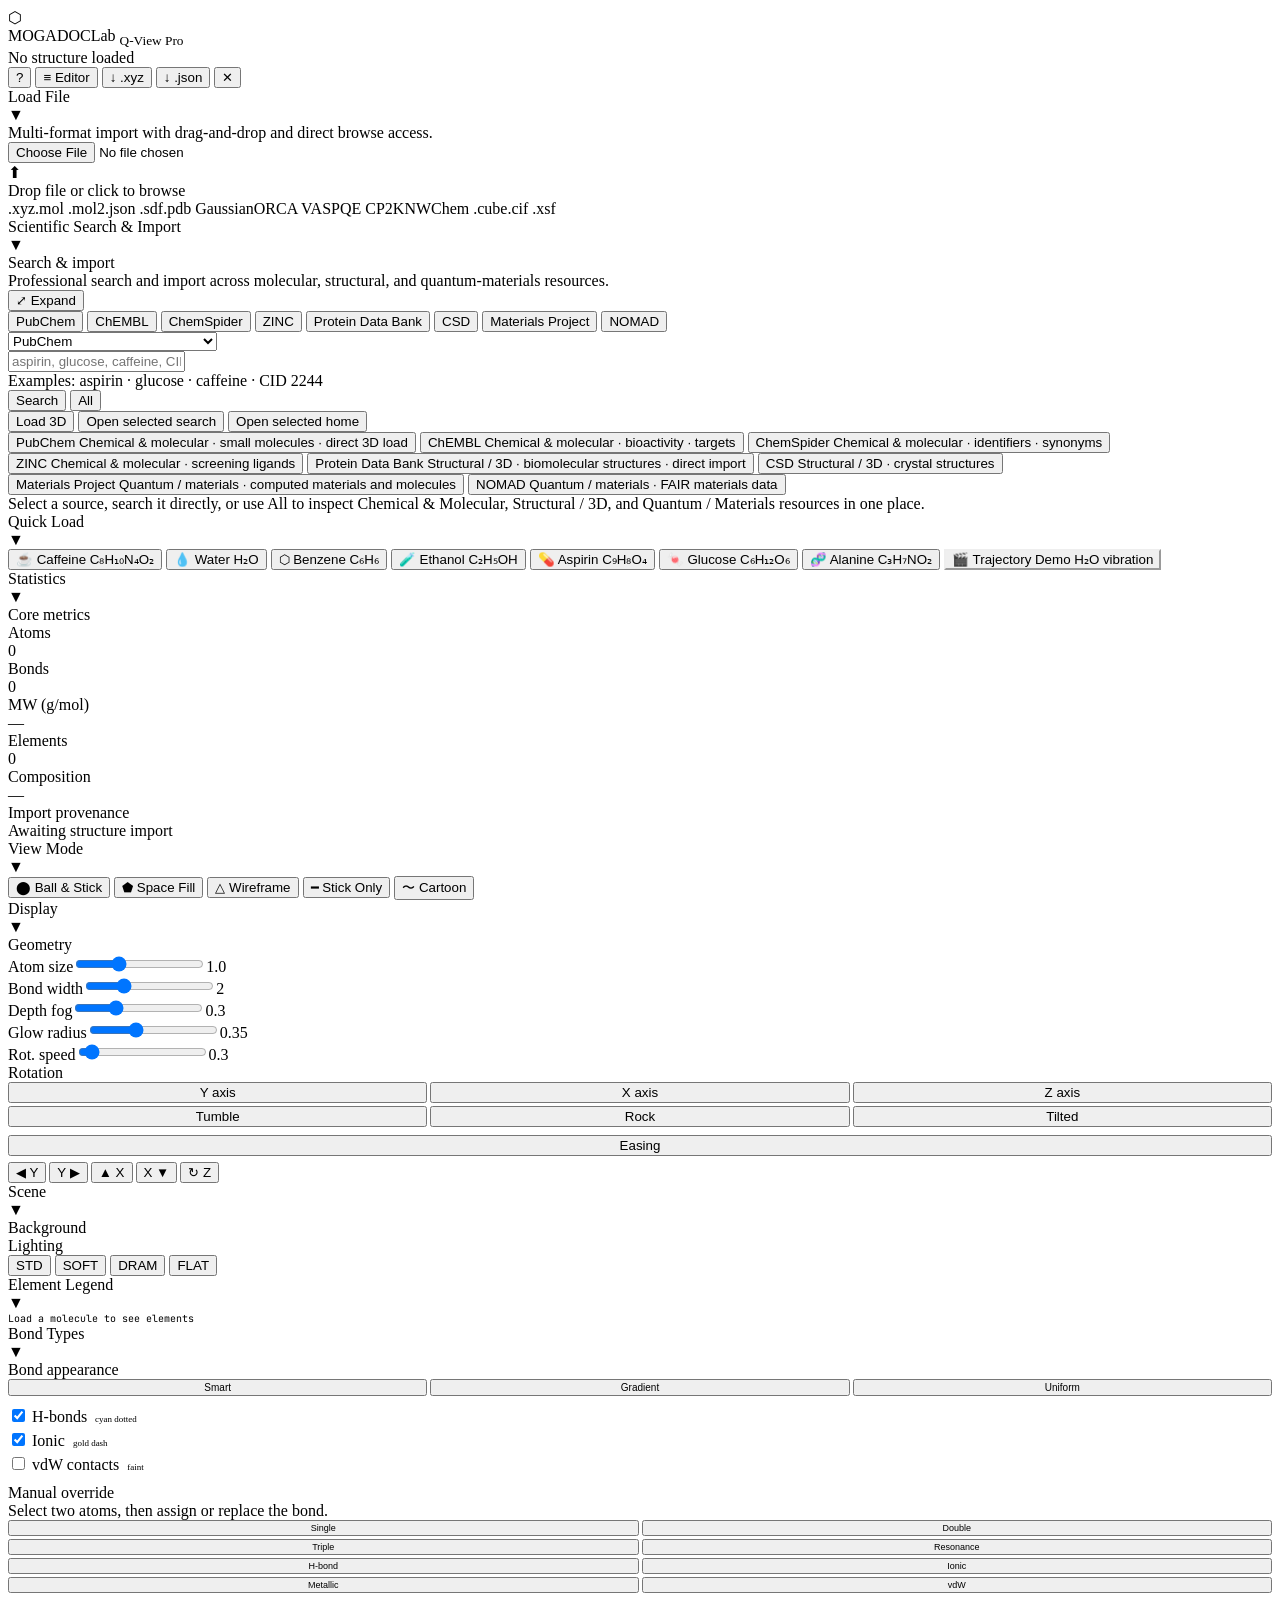
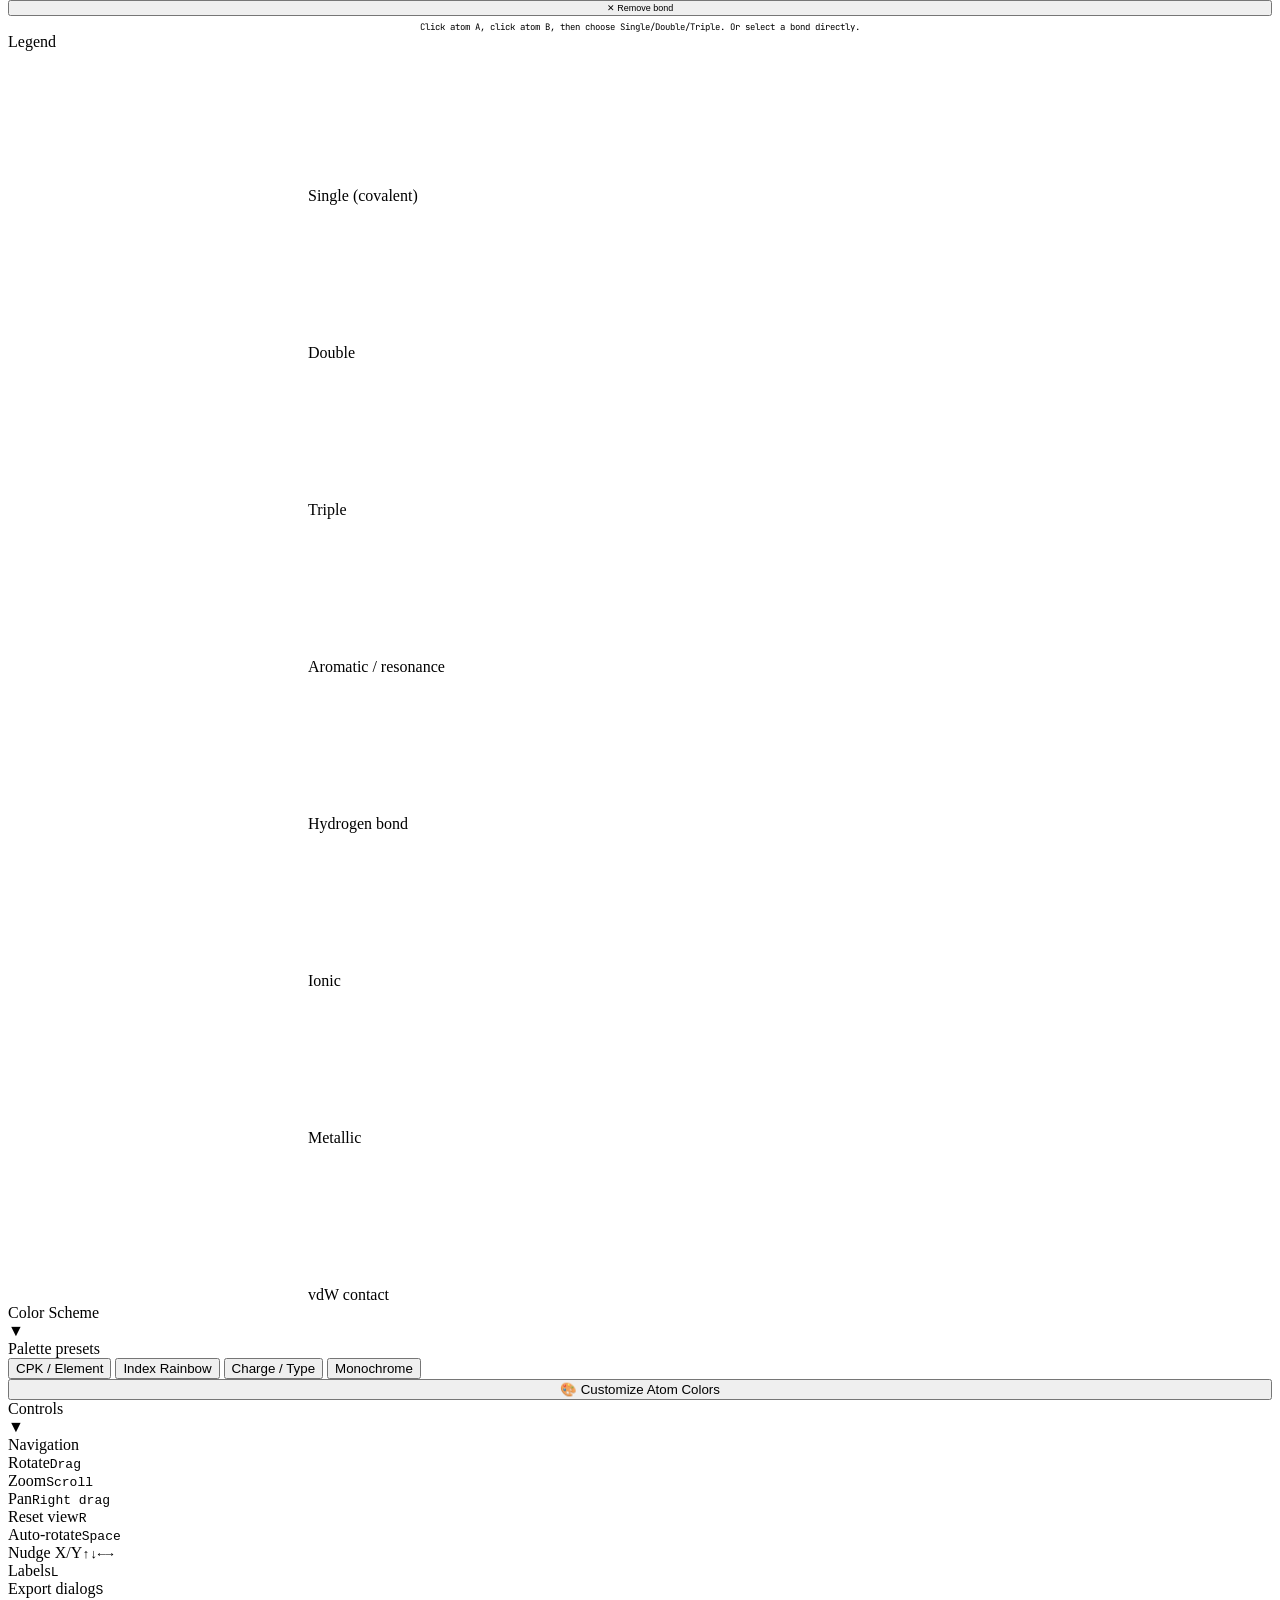
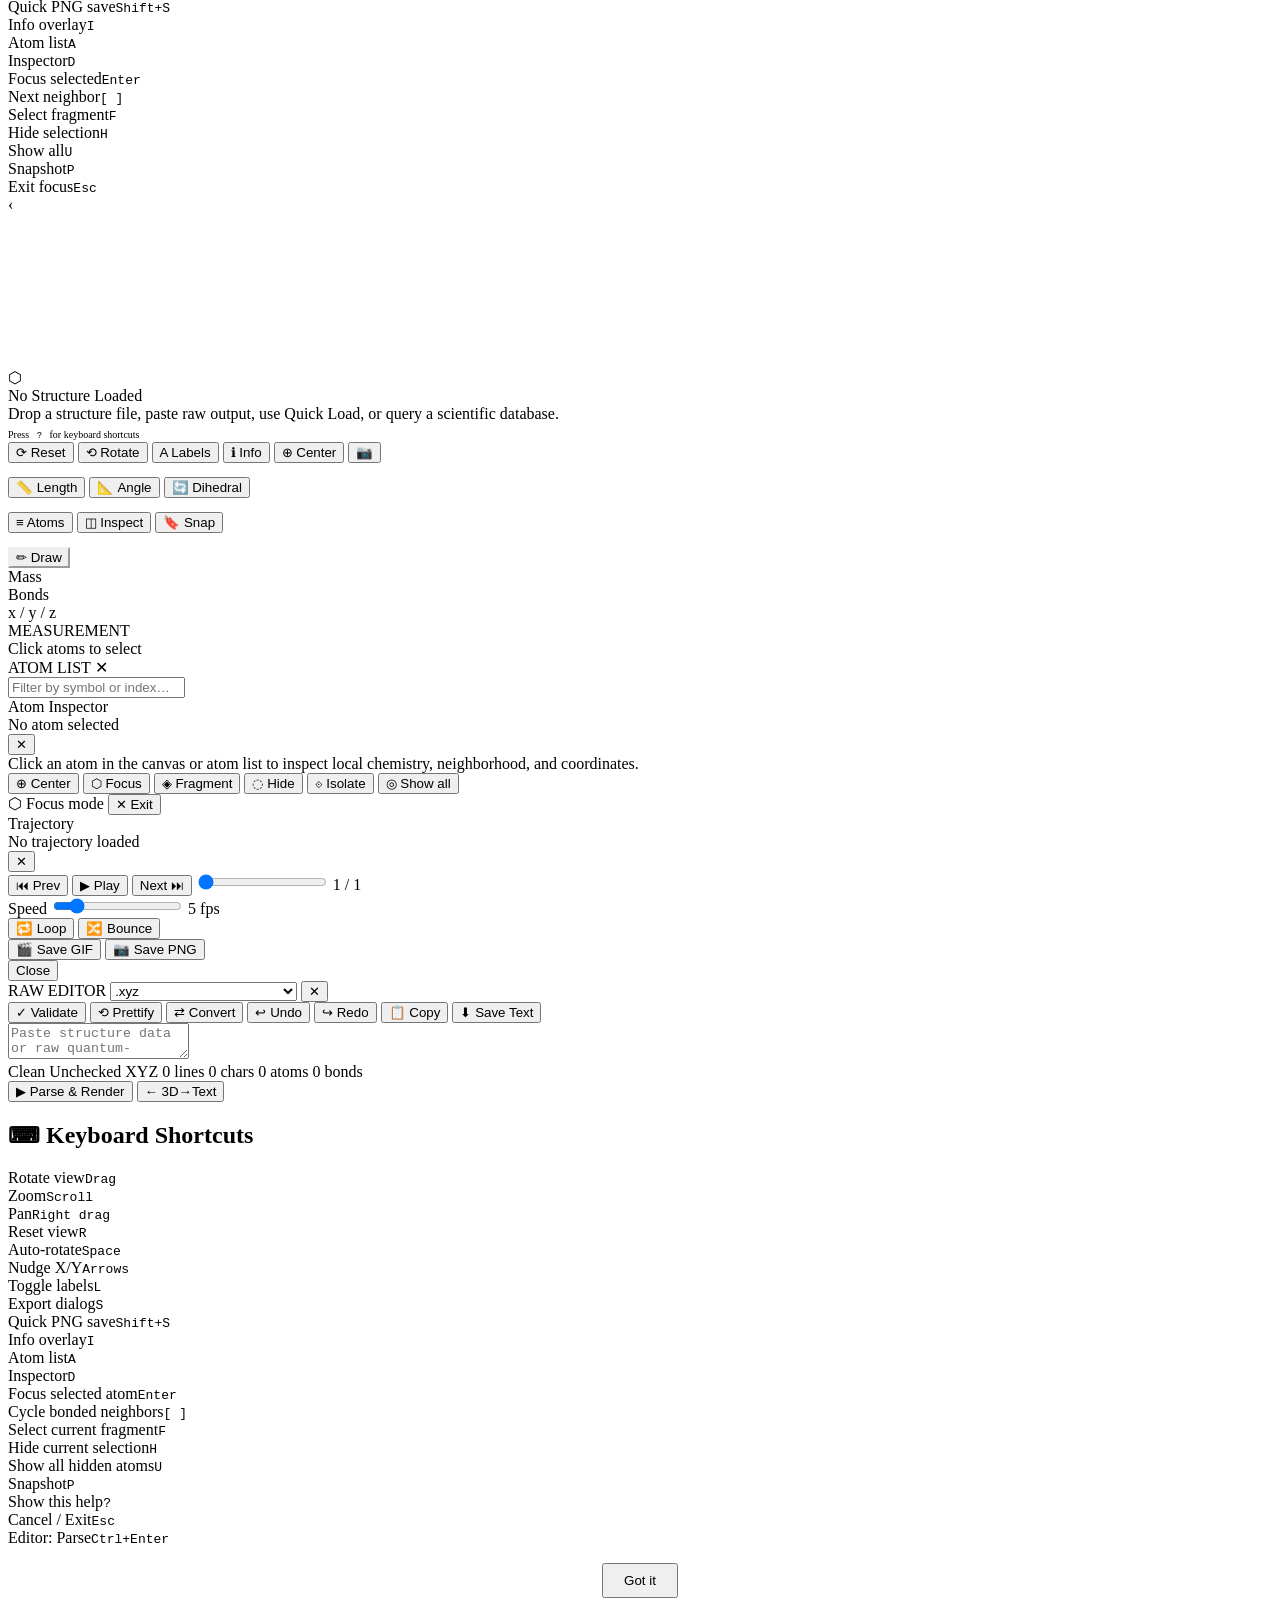
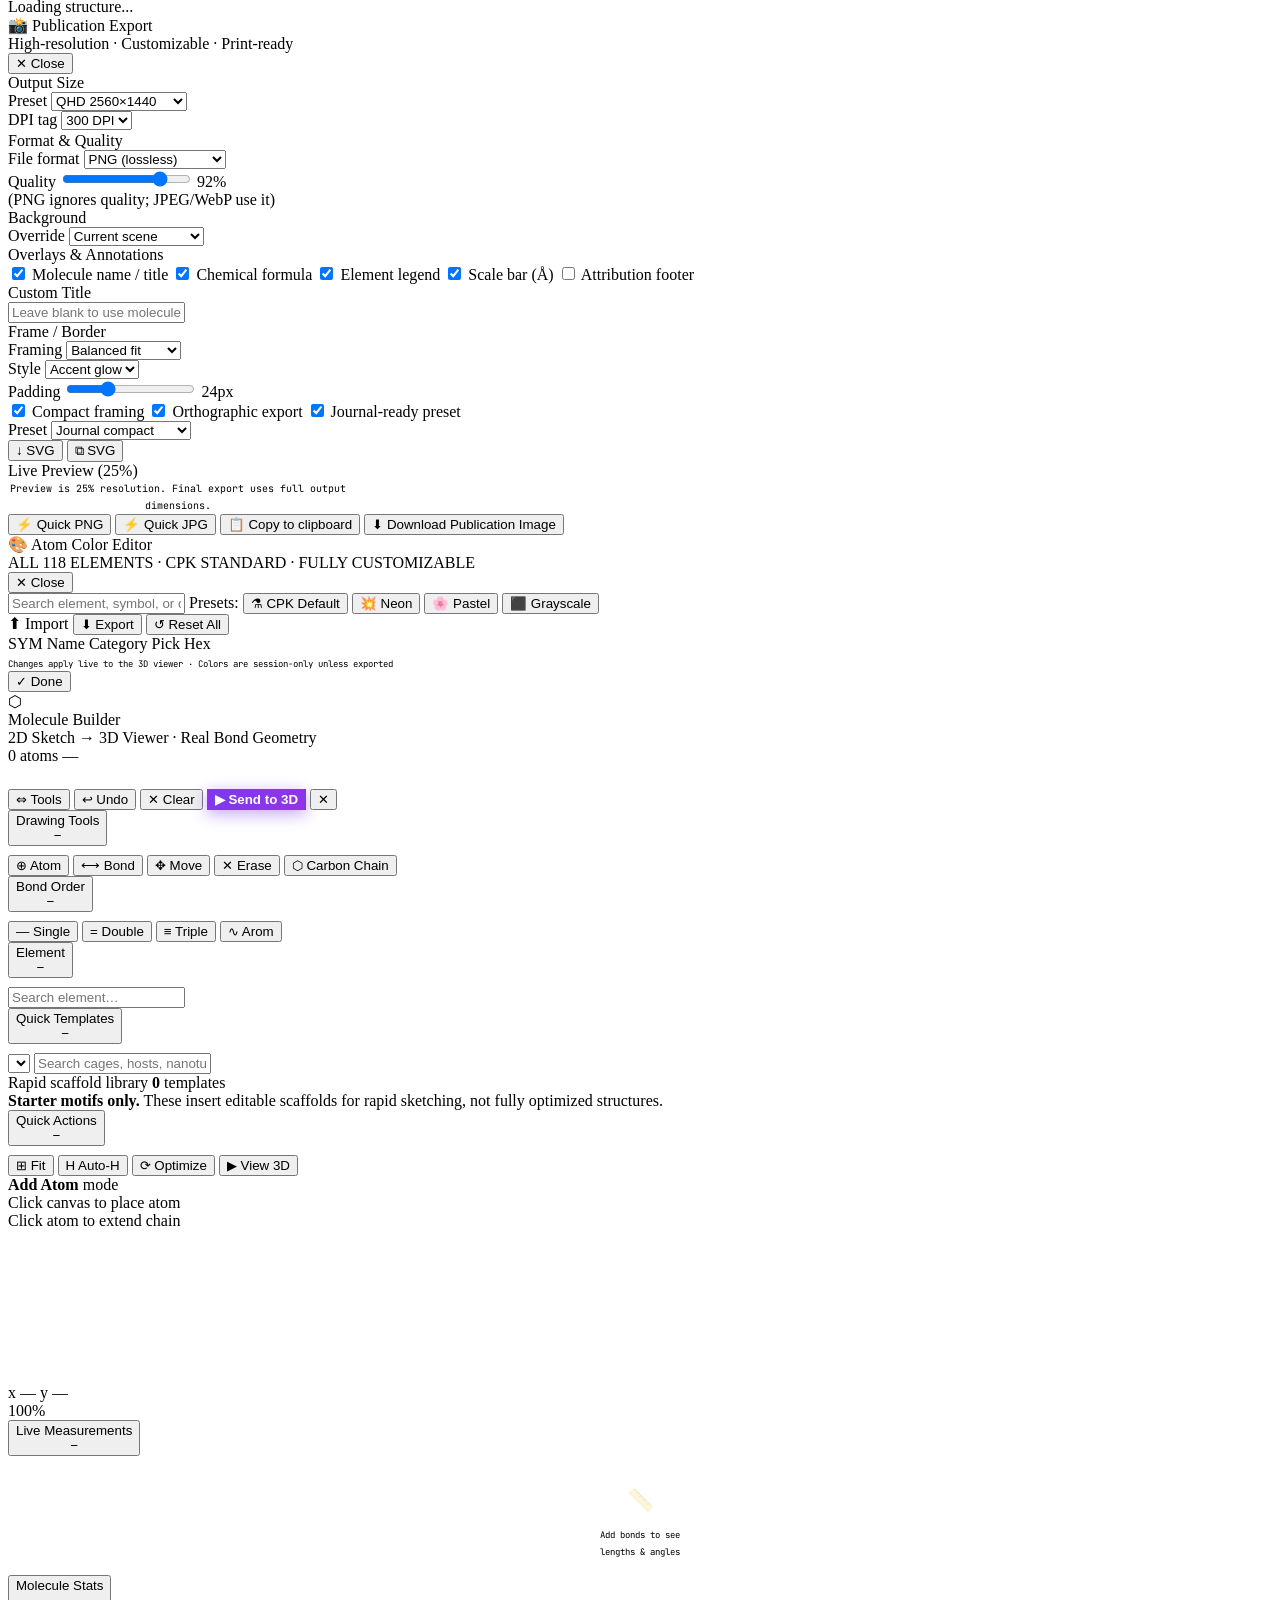
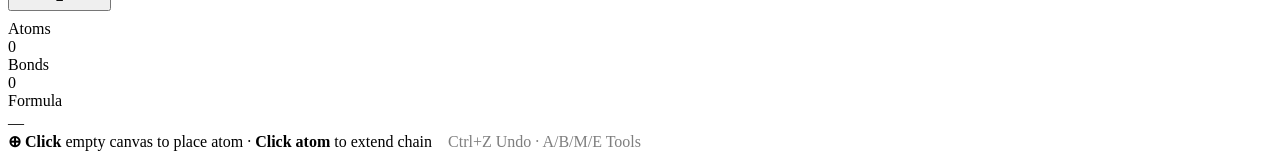
==== commit 8e493d5e: "Update index.html" ====
--- a/index.html
+++ b/index.html
@@ -1,960 +1,26 @@
 <!DOCTYPE html>
 <html lang="en">
 <head>
-<meta charset="UTF-8">
-<meta name="viewport" content="width=device-width, initial-scale=1.0">
-<title>MOGADOCLab Quantum Structure Studio — Professional Molecular Viewer</title>
-<link rel="preconnect" href="https://fonts.googleapis.com">
-<link href="https://fonts.googleapis.com/css2?family=JetBrains+Mono:wght@300;400;500;700&family=DM+Sans:wght@300;400;500;700&family=Playfair+Display:wght@700;900&display=swap" rel="stylesheet">
-<style>
-/* ═══════════════════════════════════════════════════════════
-   THEME SYSTEM
-═══════════════════════════════════════════════════════════ */
-:root {
-  --bg:        #080c12;
-  --bg2:       #0c1118;
-  --surface:   #0f151f;
-  --surface2:  #141c28;
-  --surface3:  #1a2336;
-  --border:    #1f2d42;
-  --border2:   #263550;
-  --accent:    #00d9ff;
-  --accent2:   #7c3aed;
-  --accent3:   #f97316;
-  --glow:      rgba(0,217,255,0.15);
-  --text:      #dce8f5;
-  --text-dim:  #5c7a99;
-  --text-muted:#273d57;
-  --green:     #10b981;
-  --red:       #ef4444;
-  --yellow:    #f59e0b;
-  --bond-color:rgba(160,190,220,0.55);
-  --grid-line: rgba(31,45,66,0.4);
-  --sidebar-w: 256px;
-  --header-h:  52px;
-  --radius:    6px;
-}
-[data-theme="arctic"] {
-  --bg:#f0f4f8;--bg2:#e8edf3;--surface:#ffffff;--surface2:#f5f7fa;--surface3:#ebeef3;
-  --border:#d0d8e4;--border2:#b8c4d4;--accent:#0066cc;--accent2:#7c3aed;--accent3:#ea5a0c;
-  --glow:rgba(0,102,204,0.1);--text:#1a2840;--text-dim:#5a7090;--text-muted:#9aaabb;
-  --green:#059669;--red:#dc2626;--yellow:#d97706;--bond-color:rgba(80,120,170,0.5);--grid-line:rgba(180,195,215,0.4);
-}
-[data-theme="neon"] {
-  --bg:#04000f;--bg2:#070015;--surface:#0a0020;--surface2:#100030;--surface3:#160040;
-  --border:#2a0060;--border2:#40008a;--accent:#ff2eff;--accent2:#00ffaa;--accent3:#ffe600;
-  --glow:rgba(255,46,255,0.2);--text:#f0e0ff;--text-dim:#8060a0;--text-muted:#3a2060;
-  --green:#00ffaa;--red:#ff3060;--yellow:#ffe600;--bond-color:rgba(180,120,255,0.5);--grid-line:rgba(42,0,96,0.5);
-}
-[data-theme="forest"] {
-  --bg:#080f0a;--bg2:#0c130d;--surface:#101810;--surface2:#162016;--surface3:#1c2a1c;
-  --border:#1e3420;--border2:#264430;--accent:#39d353;--accent2:#70c0ff;--accent3:#ffa040;
-  --glow:rgba(57,211,83,0.12);--text:#d4edd8;--text-dim:#567060;--text-muted:#2a3c2c;
-  --green:#39d353;--red:#ff5050;--yellow:#ffc060;--bond-color:rgba(120,180,130,0.5);--grid-line:rgba(30,52,32,0.45);
-}
-
-*, *::before, *::after { margin:0; padding:0; box-sizing:border-box; }
-
-body {
-  background: var(--bg);
-  color: var(--text);
-  font-family: 'DM Sans', sans-serif;
-  font-size: 13px;
-  height: 100vh;
-  display: flex;
-  flex-direction: column;
-  overflow: hidden;
-  transition: background 0.3s, color 0.3s;
-}
-
-::-webkit-scrollbar { width:5px; height:5px; }
-::-webkit-scrollbar-track { background:var(--bg2); }
-::-webkit-scrollbar-thumb { background:var(--border2); border-radius:3px; }
-::-webkit-scrollbar-thumb:hover { background:var(--text-dim); }
-
-/* ─── HEADER ─────────────────────────────────────────── */
-header {
-  height: var(--header-h);
-  background: var(--surface);
-  border-bottom: 1px solid var(--border);
-  display: flex;
-  align-items: center;
-  padding: 0 16px;
-  gap: 12px;
-  flex-shrink: 0;
-  position: relative;
-  z-index: 10;
-}
-.logo {
-  font-family: 'Playfair Display', serif;
-  font-weight: 900;
-  font-size: 17px;
-  color: var(--accent);
-  white-space: nowrap;
-  display: flex;
-  align-items: center;
-  gap: 7px;
-  flex-shrink: 0;
-}
-.logo-icon {
-  width:26px; height:26px;
-  border:1.5px solid var(--accent);
-  border-radius:50%;
-  display:flex; align-items:center; justify-content:center;
-  font-size:13px;
-  box-shadow:0 0 10px var(--glow);
-}
-.logo sub { font-size:9px; color:var(--text-dim); font-family:'JetBrains Mono',monospace; font-weight:400; letter-spacing:1px; }
-.mol-title-wrap { flex:1; min-width:0; display:flex; align-items:center; gap:8px; }
-.mol-badge {
-  font-family:'JetBrains Mono',monospace; font-size:11px; color:var(--text-dim);
-  background:var(--bg); border:1px solid var(--border); border-radius:4px;
-  padding:4px 10px; max-width:320px; overflow:hidden; text-overflow:ellipsis;
-  white-space:nowrap; transition:border-color 0.2s;
-}
-.mol-badge.loaded { border-color:var(--accent); color:var(--text); }
-.mol-formula-badge { font-family:'JetBrains Mono',monospace; font-size:11px; color:var(--accent); opacity:0.7; display:none; }
-.mol-formula-badge.visible { display:block; }
-.header-right { display:flex; align-items:center; gap:6px; flex-shrink:0; }
-
-/* ─── BUTTONS ─────────────────────────────────────────── */
-.btn {
-  background:var(--surface2); border:1px solid var(--border); color:var(--text-dim);
-  padding:6px 12px; font-family:'JetBrains Mono',monospace; font-size:10.5px;
-  cursor:pointer; transition:all 0.15s; border-radius:var(--radius);
-  white-space:nowrap; display:inline-flex; align-items:center; gap:5px;
-  letter-spacing:0.2px; user-select:none;
-}
-.btn:hover { border-color:var(--accent); color:var(--text); background:var(--surface3); }
-.btn.active { background:var(--accent); color:var(--bg); border-color:var(--accent); font-weight:500; }
-.btn.danger:hover { border-color:var(--red); color:var(--red); }
-.btn-sm { padding:4px 8px; font-size:10px; }
-
-/* ─── THEME SWITCHER ──────────────────────────────────── */
-.theme-switcher {
-  display:flex; align-items:center; gap:4px;
-  border:1px solid var(--border); border-radius:var(--radius);
-  padding:3px; background:var(--bg);
-}
-.theme-dot {
-  width:16px; height:16px; border-radius:3px; cursor:pointer;
-  border:1.5px solid transparent; transition:all 0.15s; flex-shrink:0;
-}
-.theme-dot:hover { transform:scale(1.15); }
-.theme-dot.active { border-color:var(--text); box-shadow:0 0 6px var(--glow); }
-.theme-dot[data-t="dark"]   { background:#0f151f; }
-.theme-dot[data-t="arctic"] { background:linear-gradient(135deg,#e8edf3,#ffffff); }
-.theme-dot[data-t="neon"]   { background:linear-gradient(135deg,#0a0020,#ff2eff); }
-.theme-dot[data-t="forest"] { background:linear-gradient(135deg,#101810,#39d353); }
-
-/* ─── LAYOUT ──────────────────────────────────────────── */
-.app-body { flex:1; display:flex; overflow:hidden; min-height:0; }
-
-/* ─── SIDEBAR ─────────────────────────────────────────── */
-.sidebar {
-  width:var(--sidebar-w); background:var(--surface);
-  border-right:1px solid var(--border);
-  display:flex; flex-direction:column; flex-shrink:0;
-  overflow:hidden; transition:width 0.25s ease;
-}
-.sidebar.expanded { width:min(760px, 78vw); }
-.sidebar.super-expanded { width:min(980px, 92vw); }
-.sidebar.collapsed { width:0; overflow:hidden; }
-.sidebar-scroll { flex:1; overflow-y:auto; overflow-x:hidden; min-width:0; }
-.sidebar.expanded .sidebar-scroll { overflow-x:hidden; }
-
-.section { padding:14px; border-bottom:1px solid var(--border); min-width:0; overflow:hidden; }
-.section-head {
-  display:flex; align-items:center; justify-content:space-between;
-  margin-bottom:10px; cursor:pointer; user-select:none;
-}
-.section-title {
-  font-family:'JetBrains Mono',monospace; font-size:9.5px; font-weight:500;
-  letter-spacing:2px; text-transform:uppercase; color:var(--text-dim);
-  display:flex; align-items:center; gap:6px;
-}
-.section-title::before {
-  content:''; display:block; width:3px; height:3px; border-radius:50%;
-  background:var(--accent); box-shadow:0 0 6px var(--accent);
-}
-.section-toggle { font-size:9px; color:var(--text-muted); transition:transform 0.2s; }
-.section.collapsed .section-toggle { transform:rotate(-90deg); }
-.section.collapsed .section-body { display:none; }
-
-.file-drop {
-  border:1.5px dashed var(--border2); border-radius:var(--radius);
-  padding:14px; text-align:center; cursor:pointer; transition:all 0.2s;
-  position:relative; background:var(--bg);
-}
-.file-drop:hover,.file-drop.drag-over {
-  border-color:var(--accent); background:rgba(0,217,255,0.02);
-  box-shadow:0 0 16px var(--glow);
-}
-.file-drop input { position:absolute; inset:0; opacity:0; cursor:pointer; width:100%; height:100%; }
-.file-drop-icon { font-size:22px; margin-bottom:5px; opacity:0.5; }
-.file-drop-text { font-size:10px; color:var(--text-dim); line-height:1.6; }
-.format-tags { display:flex; flex-wrap:wrap; gap:3px; margin-top:8px; justify-content:center; }
-.format-tag {
-  background:var(--surface2); border:1px solid var(--border);
-  padding:2px 5px; border-radius:3px; font-family:'JetBrains Mono',monospace;
-  font-size:9px; color:var(--text-dim);
-}
-
-.quick-load { display:flex; flex-direction:column; gap:4px; }
-.demo-btn {
-  background:var(--bg); border:1px solid var(--border); color:var(--text-dim);
-  padding:8px 10px; font-family:'DM Sans',sans-serif; font-size:11.5px;
-  cursor:pointer; transition:all 0.15s; border-radius:var(--radius);
-  text-align:left; display:flex; align-items:center; gap:8px; user-select:none;
-}
-.demo-btn:hover { border-color:var(--accent); color:var(--text); background:var(--surface2); }
-.demo-btn .df { font-family:'JetBrains Mono',monospace; font-size:9px; color:var(--text-muted); margin-left:auto; }
-.demo-btn:hover .df { color:var(--accent); }
-
-.stat-grid { display:grid; grid-template-columns:1fr 1fr; gap:5px; margin-bottom:8px; }
-.stat-box {
-  background:var(--bg); border:1px solid var(--border);
-  border-radius:var(--radius); padding:8px 10px;
-  position:relative; overflow:hidden;
-}
-.stat-box::after { content:''; position:absolute; top:0; left:0; width:2px; height:100%; background:var(--accent); opacity:0.4; }
-.stat-label { font-family:'JetBrains Mono',monospace; font-size:8.5px; letter-spacing:1.5px; text-transform:uppercase; color:var(--text-dim); margin-bottom:3px; }
-.stat-value { font-family:'Playfair Display',serif; font-size:20px; font-weight:700; color:var(--accent); line-height:1; }
-.stat-box.sm .stat-value { font-size:14px; }
-.formula-box {
-  background:var(--bg); border:1px solid var(--border); border-radius:var(--radius);
-  padding:8px 12px; font-family:'JetBrains Mono',monospace; font-size:12px;
-  color:var(--text); letter-spacing:0.5px; word-break:break-all; min-height:34px;
-}
-.import-box {
-  min-height:58px;
-  white-space:pre-wrap;
-  line-height:1.6;
-  color:var(--text-dim);
-  font-size:10.5px;
-  letter-spacing:0.02em;
-}
-.import-box strong { color:var(--accent); }
-
-.view-modes { display:flex; flex-direction:column; gap:3px; }
-.mode-btn {
-  background:var(--bg); border:1px solid var(--border); color:var(--text-dim);
-  padding:8px 12px; font-family:'DM Sans',sans-serif; font-size:12px;
-  cursor:pointer; transition:all 0.15s; border-radius:var(--radius);
-  text-align:left; display:flex; align-items:center; gap:8px; user-select:none;
-}
-.mode-btn:hover { border-color:var(--accent); color:var(--text); }
-.mode-btn.active { border-color:var(--accent); color:var(--accent); background:rgba(0,217,255,0.05); }
-.mode-glyph { font-size:14px; width:16px; text-align:center; }
-
-.slider-group { display:flex; flex-direction:column; gap:8px; }
-.slider-row { display:flex; align-items:center; gap:8px; }
-.slider-label { font-size:11px; color:var(--text-dim); width:76px; flex-shrink:0; }
-input[type=range] {
-  flex:1; -webkit-appearance:none; appearance:none; height:3px;
-  background:var(--border2); border-radius:2px; outline:none; cursor:pointer;
-}
-input[type=range]::-webkit-slider-thumb {
-  -webkit-appearance:none; width:12px; height:12px; border-radius:50%;
-  background:var(--accent); box-shadow:0 0 6px var(--glow); cursor:pointer; transition:transform 0.1s;
-}
-input[type=range]::-webkit-slider-thumb:hover { transform:scale(1.2); }
-.slider-val { font-family:'JetBrains Mono',monospace; font-size:10px; color:var(--accent); width:26px; text-align:right; flex-shrink:0; }
-
-.bg-options { display:flex; gap:6px; flex-wrap:wrap; }
-.bg-swatch {
-  width:28px; height:28px; border-radius:5px; cursor:pointer;
-  border:2px solid transparent; transition:all 0.15s; flex-shrink:0;
-}
-.bg-swatch:hover { transform:scale(1.1); }
-.bg-swatch.active { border-color:var(--accent); box-shadow:0 0 8px var(--glow); }
-
-.lighting-opts { display:flex; gap:4px; }
-.light-btn {
-  flex:1; background:var(--bg); border:1px solid var(--border); color:var(--text-dim);
-  padding:6px 4px; font-size:10px; font-family:'JetBrains Mono',monospace;
-  cursor:pointer; border-radius:4px; text-align:center; transition:all 0.15s; user-select:none;
-}
-.light-btn:hover { border-color:var(--accent); color:var(--text); }
-.light-btn.active { border-color:var(--accent); color:var(--accent); background:rgba(0,217,255,0.05); }
-.rotmode-btn { font-size:10px; padding:5px 4px; text-align:center; }
-.rotmode-btn.active { border-color:var(--accent); color:var(--accent); background:rgba(0,217,255,0.08); font-weight:600; }
-.bond-legend-row { display:flex; align-items:center; gap:8px; font-size:10px; color:var(--text-dim); padding:1px 0; }
-.bond-legend-canvas { width:52px; height:14px; flex-shrink:0; border-radius:2px; }
-
-.atom-legend { display:flex; flex-direction:column; gap:4px; }
-.legend-item { display:flex; align-items:center; gap:7px; font-size:11px; padding:3px 5px; border-radius:4px; transition:background 0.1s; }
-.legend-item:hover { background:var(--surface2); }
-.legend-dot { width:9px; height:9px; border-radius:50%; flex-shrink:0; }
-.legend-sym { font-family:'JetBrains Mono',monospace; font-size:11px; color:var(--text); width:22px; }
-.legend-name { color:var(--text-dim); flex:1; }
-.legend-count { font-family:'JetBrains Mono',monospace; font-size:10px; color:var(--accent); }
-
-.hotkeys { display:flex; flex-direction:column; gap:3px; }
-.hotkey-row { display:flex; justify-content:space-between; align-items:center; font-size:11px; }
-.hotkey-label { color:var(--text-dim); }
-kbd {
-  background:var(--bg); border:1px solid var(--border2); padding:2px 6px; border-radius:3px;
-  font-family:'JetBrains Mono',monospace; font-size:10px; color:var(--accent);
-}
-
-/* ─── CANVAS ──────────────────────────────────────────── */
-.canvas-wrap { flex:1; position:relative; overflow:hidden; }
-canvas { width:100%; height:100%; cursor:grab; display:block; }
-canvas:active { cursor:grabbing; }
-
-.canvas-wrap[data-bg="grid"] {
-  background: var(--bg);
-  background-image: linear-gradient(var(--grid-line) 1px, transparent 1px),
-    linear-gradient(90deg, var(--grid-line) 1px, transparent 1px);
-  background-size: 40px 40px, 40px 40px;
-}
-.canvas-wrap[data-bg="gradient"] { background:radial-gradient(ellipse at 50% 50%, var(--surface2) 0%, var(--bg) 75%); }
-.canvas-wrap[data-bg="plain"] { background:var(--bg); }
-.canvas-wrap[data-bg="dark"] { background:#000; }
-
-.empty-state {
-  position:absolute; inset:0; display:flex; flex-direction:column;
-  align-items:center; justify-content:center; gap:14px;
-  pointer-events:none; animation:fadeIn 0.4s ease;
-}
-@keyframes fadeIn { from{opacity:0;transform:translateY(8px)} to{opacity:1;transform:translateY(0)} }
-.empty-hex { position:relative; width:80px; height:80px; display:flex; align-items:center; justify-content:center; }
-.empty-hex-ring {
-  position:absolute; inset:0; border:1.5px solid var(--border); border-radius:50%;
-  animation:spin 12s linear infinite; border-top-color:var(--accent); opacity:0.4;
-}
-.empty-hex-inner { font-size:36px; opacity:0.2; }
-.empty-title { font-family:'Playfair Display',serif; font-size:20px; font-weight:700; color:var(--text-dim); }
-.empty-sub { font-size:11px; color:var(--text-muted); text-align:center; line-height:1.7; }
-@keyframes spin { to{transform:rotate(360deg)} }
-
-.hud { position:absolute; top:14px; right:14px; display:none; flex-direction:column; gap:6px; pointer-events:none; }
-.hud-chip {
-  background:rgba(8,12,18,0.85); border:1px solid var(--border2);
-  backdrop-filter:blur(10px); padding:5px 10px; border-radius:4px;
-  font-family:'JetBrains Mono',monospace; font-size:10px; color:var(--text-dim);
-  display:flex; align-items:center; gap:5px;
-}
-.hud-chip .dot { width:5px; height:5px; border-radius:50%; background:var(--accent); box-shadow:0 0 5px var(--accent); animation:pulse 1.5s infinite; }
-@keyframes pulse { 0%,100%{opacity:1} 50%{opacity:0.3} }
-
-.toolbar {
-  position:absolute; bottom:14px; left:50%; transform:translateX(-50%);
-  display:flex; gap:3px; background:rgba(8,12,18,0.9);
-  border:1px solid var(--border2); backdrop-filter:blur(14px);
-  padding:5px; border-radius:10px; box-shadow:0 4px 24px rgba(0,0,0,0.5);
-}
-
-.sidebar-toggle {
-  position:absolute; top:50%; left:-1px; transform:translateY(-50%);
-  width:18px; height:48px; background:var(--surface2);
-  border:1px solid var(--border); border-left:none; border-radius:0 5px 5px 0;
-  cursor:pointer; display:flex; align-items:center; justify-content:center;
-  font-size:9px; color:var(--text-dim); transition:all 0.15s; z-index:5;
-}
-.sidebar-toggle:hover { background:var(--surface3); color:var(--accent); }
-
-#tooltip {
-  position:fixed; background:var(--surface); border:1px solid var(--accent);
-  padding:10px 14px; border-radius:var(--radius); font-size:11px;
-  pointer-events:none; display:none; z-index:200;
-  box-shadow:0 0 24px var(--glow),0 4px 20px rgba(0,0,0,0.5); min-width:160px;
-}
-.tt-sym { font-family:'Playfair Display',serif; font-size:22px; font-weight:700; line-height:1; margin-bottom:4px; }
-.tt-name { color:var(--text-dim); font-size:11px; margin-bottom:6px; }
-.tt-row { display:flex; justify-content:space-between; gap:16px; font-family:'JetBrains Mono',monospace; font-size:10px; color:var(--text-dim); margin-top:3px; }
-.tt-row span:last-child { color:var(--text); }
-.tt-divider { border-top:1px solid var(--border); margin:6px 0; }
-
-.editor-panel {
-  width:310px; background:var(--surface); border-left:1px solid var(--border);
-  display:flex; flex-direction:column; flex-shrink:0; transition:width 0.25s ease;
-}
-.editor-panel.hidden { width:0; overflow:hidden; }
-.editor-header {
-  padding:10px 14px; border-bottom:1px solid var(--border);
-  display:flex; align-items:center; gap:8px; flex-shrink:0;
-}
-.editor-title { font-family:'JetBrains Mono',monospace; font-size:10px; letter-spacing:1.5px; color:var(--text-dim); flex:1; }
-select.format-sel {
-  background:var(--bg); border:1px solid var(--border); color:var(--text-dim);
-  padding:3px 6px; font-family:'JetBrains Mono',monospace; font-size:10px; border-radius:4px; cursor:pointer; outline:none;
-}
-select.format-sel:focus { border-color:var(--accent); }
-textarea.raw-editor {
-  flex:1; background:var(--bg2); border:none; color:#7dd3fc;
-  font-family:'JetBrains Mono',monospace; font-size:11px; padding:14px;
-  resize:none; outline:none; line-height:1.65;
-}
-.editor-footer { padding:8px 14px; border-top:1px solid var(--border); display:flex; gap:5px; flex-shrink:0; }
-
-#notification {
-  position:fixed; top:60px; right:14px; background:var(--surface); border:1px solid var(--border);
-  padding:10px 14px; border-radius:var(--radius); font-size:11.5px; z-index:300;
-  transform:translateX(calc(100% + 20px)); transition:transform 0.3s cubic-bezier(0.34,1.56,0.64,1);
-  max-width:280px; display:flex; align-items:center; gap:8px; box-shadow:0 4px 20px rgba(0,0,0,0.4);
-}
-#notification.show { transform:translateX(0); }
-#notification.success { border-color:var(--green); }
-#notification.error   { border-color:var(--red); }
-#notification.info    { border-color:var(--accent); }
-
-.pubchem-bar { display:flex; gap:5px; flex-wrap:wrap; }
-.search-input {
-  flex:1; background:var(--bg); border:1px solid var(--border); color:var(--text);
-  padding:7px 10px; font-family:'DM Sans',sans-serif; font-size:12px;
-  border-radius:var(--radius); outline:none; transition:border-color 0.2s;
-}
-.search-input::placeholder { color:var(--text-muted); }
-.search-input:focus { border-color:var(--accent); }
-
-.progress-wrap { height:2px; background:var(--border); border-radius:1px; overflow:hidden; margin-top:6px; display:none; }
-.progress-fill { height:100%; background:linear-gradient(90deg,var(--accent),var(--accent2)); border-radius:1px; width:0%; transition:width 0.3s ease; }
-
-.canvas-info {
-  position:absolute; top:12px; left:12px;
-  background:rgba(8,12,18,0.8); border:1px solid var(--border);
-  backdrop-filter:blur(8px); border-radius:var(--radius);
-  padding:8px 12px; font-family:'JetBrains Mono',monospace; font-size:10px;
-  color:var(--text-dim); display:none; line-height:1.8; pointer-events:none;
-}
-.canvas-info.visible { display:block; }
-
-
-/* ─── PI GRADE EDITOR ENHANCEMENTS ───────────────────── */
-.editor-tools{
-  padding:8px 14px; border-bottom:1px solid var(--border);
-  display:flex; flex-wrap:wrap; gap:5px; background:var(--surface2); flex-shrink:0;
-}
-.editor-tools .btn{ padding:5px 8px; }
-.editor-tools .btn.active-soft{
-  border-color:var(--accent2); color:var(--accent2); background:rgba(124,58,237,0.08);
-}
-.editor-meta{
-  padding:7px 14px; border-top:1px solid var(--border);
-  display:flex; align-items:center; gap:8px; flex-wrap:wrap; background:var(--surface);
-  font-family:'JetBrains Mono',monospace; font-size:10px; color:var(--text-dim); flex-shrink:0;
-}
-.editor-chip{
-  padding:3px 7px; border:1px solid var(--border); border-radius:999px; background:var(--bg);
-}
-.editor-chip.dirty{ border-color:var(--yellow); color:var(--yellow); }
-.editor-chip.good{ border-color:var(--green); color:var(--green); }
-.editor-chip.bad{ border-color:var(--red); color:var(--red); }
-
-/* ─── MEASUREMENT PANEL ──────────────────────────────── */
-#measurePanel {
-  position:absolute; bottom:64px; left:50%; transform:translateX(-50%);
-  background:var(--surface); border:1px solid var(--accent);
-  border-radius:var(--radius); padding:10px 18px;
-  font-family:'JetBrains Mono',monospace; font-size:11px;
-  color:var(--text); box-shadow:0 0 20px var(--glow);
-  display:none; z-index:20; min-width:340px; text-align:center;
-  pointer-events:none; transition:opacity 0.2s;
-}
-#measurePanel.visible { display:block; }
-#measureTitle { font-size:9px; letter-spacing:2px; text-transform:uppercase; color:var(--accent); margin-bottom:6px; }
-#measureAtoms { color:var(--text-dim); margin-bottom:4px; font-size:10px; }
-#measureResult { font-size:18px; font-weight:700; color:var(--accent); }
-#measureHint { font-size:9px; color:var(--text-muted); margin-top:5px; }
-
-/* ─── ATOM LIST PANEL ────────────────────────────────── */
-#atomListPanel {
-  position:absolute; top:12px; right:12px;
-  background:rgba(8,12,18,0.92); border:1px solid var(--border2);
-  backdrop-filter:blur(12px); border-radius:var(--radius);
-  width:220px; max-height:360px; display:none; z-index:30;
-  flex-direction:column; font-family:'JetBrains Mono',monospace;
-  box-shadow:0 4px 24px rgba(0,0,0,0.5);
-}
-#atomListPanel.visible { display:flex; }
-.alp-header {
-  display:flex; align-items:center; justify-content:space-between;
-  padding:8px 12px; border-bottom:1px solid var(--border);
-  font-size:9px; letter-spacing:1.5px; text-transform:uppercase; color:var(--accent); flex-shrink:0;
-}
-.alp-search {
-  background:var(--bg); border:none; border-bottom:1px solid var(--border);
-  color:var(--text); font-family:'JetBrains Mono',monospace; font-size:10px;
-  padding:6px 12px; outline:none; width:100%; flex-shrink:0;
-}
-.alp-search::placeholder { color:var(--text-muted); }
-.alp-list { overflow-y:auto; flex:1; }
-.alp-row {
-  display:flex; align-items:center; gap:7px; padding:5px 10px;
-  font-size:10px; cursor:pointer; transition:background 0.1s; border-bottom:1px solid var(--border);
-}
-.alp-row:hover { background:var(--surface2); }
-.alp-row.highlighted { background:rgba(0,217,255,0.08); border-left:2px solid var(--accent); }
-.alp-dot { width:7px; height:7px; border-radius:50%; flex-shrink:0; }
-.alp-sym { color:var(--text); width:22px; }
-.alp-idx { color:var(--text-muted); width:28px; text-align:right; }
-.alp-coords { color:var(--text-dim); font-size:9px; flex:1; text-align:right; }
-
-/* ─── COLOR SCHEME PANEL ─────────────────────────────── */
-.color-scheme-opts { display:flex; flex-direction:column; gap:3px; }
-.cs-btn {
-  background:var(--bg); border:1px solid var(--border); color:var(--text-dim);
-  padding:7px 10px; font-family:'DM Sans',sans-serif; font-size:11.5px;
-  cursor:pointer; border-radius:var(--radius); text-align:left;
-  display:flex; align-items:center; gap:8px; transition:all 0.15s; user-select:none;
-}
-.cs-btn:hover { border-color:var(--accent); color:var(--text); }
-.cs-btn.active { border-color:var(--accent); color:var(--accent); background:rgba(0,217,255,0.05); }
-.cs-swatch { width:38px; height:10px; border-radius:3px; flex-shrink:0; }
-
-/* ─── SNAPSHOT STRIP ─────────────────────────────────── */
-#snapshotStrip {
-  position:absolute; left:12px; bottom:64px;
-  display:flex; flex-direction:column; gap:5px;
-  z-index:20; max-height:calc(100% - 100px); overflow-y:auto;
-}
-.snap-thumb {
-  width:52px; height:38px; border-radius:4px; border:1px solid var(--border2);
-  cursor:pointer; transition:all 0.15s; object-fit:cover;
-  box-shadow:0 2px 8px rgba(0,0,0,0.5);
-}
-.snap-thumb:hover { border-color:var(--accent); box-shadow:0 0 8px var(--glow); transform:scale(1.05); }
-#btnSnapshot { position:relative; }
-
-/* ─── FOCUS / ISOLATE MODE ───────────────────────────── */
-#focusBar {
-  position:absolute; top:12px; left:50%; transform:translateX(-50%);
-  background:rgba(8,12,18,0.9); border:1px solid var(--yellow);
-  backdrop-filter:blur(10px); border-radius:var(--radius);
-  padding:6px 14px; font-family:'JetBrains Mono',monospace; font-size:10px;
-  color:var(--yellow); display:none; z-index:25; gap:10px; align-items:center;
-  box-shadow:0 0 16px rgba(245,158,11,0.2);
-}
-#focusBar.visible { display:flex; }
-
-.db-search-bar{display:flex;gap:8px;margin-bottom:10px;}
-.db-actions{display:flex;flex-wrap:wrap;gap:6px;margin-bottom:10px;}
-.db-grid{display:grid;grid-template-columns:1fr 1fr;gap:8px;margin-bottom:10px;}
-.db-card{background:var(--surface);border:1px solid var(--border);border-radius:10px;padding:10px 11px;text-align:left;color:var(--text);cursor:pointer;display:flex;flex-direction:column;gap:3px;transition:all .15s;}
-.db-card:hover{border-color:var(--accent);transform:translateY(-1px);box-shadow:0 8px 24px rgba(0,0,0,.16);}
-.db-card-title{font-size:11px;font-weight:700;}
-.db-card-meta{font-size:9.5px;color:var(--text-dim);line-height:1.45;}
-.db-results{border:1px solid var(--border);background:var(--surface);border-radius:10px;padding:10px 11px;font-family:'JetBrains Mono',monospace;font-size:9.5px;color:var(--text-dim);line-height:1.6;min-height:46px;}
-.db-result-item{padding:8px 0;border-top:1px dashed var(--border);}
-.db-result-item:first-child{border-top:none;padding-top:0;}
-.db-result-top{display:flex;justify-content:space-between;gap:8px;align-items:flex-start;}
-.db-result-title{color:var(--text);font-weight:700;}
-.db-badge{display:inline-flex;align-items:center;justify-content:center;border:1px solid var(--border2);border-radius:999px;padding:1px 7px;font-size:8.5px;letter-spacing:.06em;text-transform:uppercase;color:var(--accent);white-space:nowrap;}
-.db-result-links{display:flex;flex-wrap:wrap;gap:6px;margin-top:5px;}
-.db-link{font-size:9px;color:var(--accent);cursor:pointer;text-decoration:none;border-bottom:1px dotted transparent;}
-.db-link:hover{border-bottom-color:currentColor;}
-.db-search-bar.enhanced > .btn, .db-search-bar.enhanced > select { flex-shrink:0; min-width:0; }
-@media (max-width: 1100px){.db-grid{grid-template-columns:1fr;}}
-
-
-.search-section .section-body{background:linear-gradient(180deg, rgba(99,102,241,0.06), rgba(99,102,241,0.02));}
-.db-search-toolbar{display:flex;align-items:center;justify-content:space-between;gap:8px;margin-bottom:10px;}
-.db-search-heading{display:flex;flex-direction:column;gap:4px;min-width:0;}
-.db-search-kicker{font-size:10px;letter-spacing:.12em;text-transform:uppercase;color:var(--accent);font-family:'JetBrains Mono',monospace;}
-.db-search-subtext{font-size:9.5px;line-height:1.45;color:var(--text-dim);}
-.db-search-expand{min-width:98px; white-space:nowrap;}
-.db-search-bar.enhanced{display:grid;grid-template-columns:minmax(140px,180px) minmax(0,1fr) auto auto;gap:8px;align-items:stretch;min-width:0;width:100%;}
-.db-search-main{display:flex;flex-direction:column;gap:6px;min-width:0;width:100%;}
-.db-search-main .search-input{width:100%;min-width:0;font-size:12px;padding:10px 12px;}
-.db-search-examples{font-size:9px;line-height:1.45;color:var(--text-dim);white-space:normal;overflow-wrap:anywhere;}
-.db-chip-row{display:flex;flex-wrap:wrap;gap:6px;margin:2px 0 10px;}
-.db-chip{border:1px solid var(--border);background:var(--surface2);color:var(--text-dim);padding:6px 9px;border-radius:999px;font-size:9px;cursor:pointer;transition:all .15s;}
-.db-chip:hover{border-color:var(--accent);color:var(--text);}
-.db-chip.active{border-color:var(--accent);color:var(--accent);background:rgba(99,102,241,0.10);}
-.search-section.search-expanded .db-grid{grid-template-columns:1fr;}
-.search-section.search-expanded .db-results{max-height:420px;min-height:180px;}
-.search-section.search-expanded .db-search-bar.enhanced{grid-template-columns:minmax(180px,220px) minmax(0,1fr) auto auto;min-width:0;}
-.sidebar.super-expanded .search-section.search-expanded .db-search-bar.enhanced{grid-template-columns:minmax(200px,240px) minmax(0,1fr) auto auto;min-width:0;}
-.search-section.search-expanded .db-search-main .search-input{font-size:13px;padding:12px 13px;}
-.search-section .section-body{overflow-x:hidden;}
-.search-section .db-results{max-height:250px;overflow:auto;min-width:0;}
-@media (max-width: 1220px){.db-search-bar.enhanced{grid-template-columns:minmax(130px,160px) minmax(0,1fr) auto auto;}}
-@media (max-width: 1100px){.db-search-bar.enhanced,.search-section.search-expanded .db-search-bar.enhanced{grid-template-columns:1fr;}.db-grid{grid-template-columns:1fr;}.db-search-bar.enhanced .btn,.db-search-bar.enhanced select{width:100%;}}
-@media (max-width: 700px){.db-search-toolbar{flex-direction:column;align-items:flex-start;}.db-actions{flex-direction:column;}.db-actions .btn{width:100%;}}
-
-/* ─── LOADING SPINNER ────────────────────────────────── */
-@keyframes spinnerRotate { to { transform: rotate(360deg); } }
-@keyframes shimmer {
-  0% { background-position: -200% 0; }
-  100% { background-position: 200% 0; }
-}
-.loading-spinner {
-  display:inline-block; width:14px; height:14px;
-  border:2px solid var(--border2); border-top-color:var(--accent);
-  border-radius:50%; animation:spinnerRotate 0.7s linear infinite; flex-shrink:0;
-}
-.loading-shimmer {
-  background:linear-gradient(90deg, var(--surface2) 25%, var(--surface3) 50%, var(--surface2) 75%);
-  background-size:200% 100%; animation:shimmer 1.5s ease infinite;
-}
-.btn.loading { pointer-events:none; opacity:0.7; }
-.btn.loading::after {
-  content:''; display:inline-block; width:10px; height:10px; margin-left:6px;
-  border:1.5px solid currentColor; border-top-color:transparent;
-  border-radius:50%; animation:spinnerRotate 0.6s linear infinite;
-}
-
-/* ─── SMOOTH PANEL TRANSITIONS ──────────────────────── */
-.sidebar { transition: width 0.3s cubic-bezier(0.4,0,0.2,1); }
-.editor-panel { transition: width 0.3s cubic-bezier(0.4,0,0.2,1); }
-.section-body { transition: max-height 0.25s ease, opacity 0.2s ease; overflow:hidden; }
-.section.collapsed .section-body { max-height:0 !important; opacity:0; }
-
-/* ─── NOTIFICATION IMPROVEMENTS ─────────────────────── */
-#notification { transition: transform 0.35s cubic-bezier(0.34,1.56,0.64,1), opacity 0.25s ease; }
-#notification:not(.show) { opacity:0; pointer-events:none; }
-
-/* ─── TOOLBAR HOVER EFFECTS ─────────────────────────── */
-.toolbar .btn:hover { transform:translateY(-2px); box-shadow:0 4px 12px rgba(0,0,0,0.3); }
-.toolbar .btn { transition: all 0.15s cubic-bezier(0.4,0,0.2,1); }
-
-/* ─── KEYBOARD SHORTCUT HELP OVERLAY ────────────────── */
-#shortcutOverlay {
-  display:none; position:fixed; inset:0; z-index:500;
-  background:rgba(4,8,14,0.92); backdrop-filter:blur(12px);
-  align-items:center; justify-content:center;
-}
-#shortcutOverlay.visible { display:flex; }
-.shortcut-dialog {
-  background:var(--surface); border:1px solid var(--border2);
-  border-radius:14px; padding:24px 32px; max-width:520px; width:90vw;
-  box-shadow:0 20px 60px rgba(0,0,0,0.6);
-}
-.shortcut-dialog h2 {
-  font-family:'Playfair Display',serif; font-size:18px; color:var(--accent);
-  margin-bottom:16px; display:flex; align-items:center; gap:10px;
-}
-.shortcut-grid { display:grid; grid-template-columns:1fr 1fr; gap:6px 24px; }
-.shortcut-row {
-  display:flex; justify-content:space-between; align-items:center;
-  padding:5px 0; font-size:12px; color:var(--text-dim);
-}
-.shortcut-row kbd {
-  background:var(--bg); border:1px solid var(--border2); padding:3px 8px;
-  border-radius:4px; font-family:'JetBrains Mono',monospace; font-size:10px;
-  color:var(--accent); min-width:40px; text-align:center;
-}
-
-/* ─── CANVAS LOADING OVERLAY ────────────────────────── */
-#canvasLoading {
-  position:absolute; inset:0; display:none;
-  background:rgba(8,12,18,0.7); backdrop-filter:blur(4px);
-  align-items:center; justify-content:center; flex-direction:column; gap:12px;
-  z-index:15; font-family:'JetBrains Mono',monospace; font-size:11px; color:var(--text-dim);
-}
-#canvasLoading.visible { display:flex; }
-#canvasLoading .loading-spinner { width:28px; height:28px; border-width:3px; }
-
-@media (max-width: 1180px){
-  .dm-left{width:220px;min-width:220px;max-width:280px;}
-  .dm-left.expanded{width:300px;min-width:300px;max-width:320px;}
-  .dm-right{width:200px;min-width:200px;max-width:240px;}
-  .dm-header{gap:10px;}
-}
-@media (max-width: 980px){
-  .dm-dialog{width:min(98vw,1340px);height:min(96vh,860px);}
-  .dm-header{flex-wrap:wrap;height:auto;padding:10px 14px;}
-  .dm-header-pills{order:3;width:100%;}
-  .dm-body{flex-direction:column;}
-  .dm-left,.dm-left.expanded,.dm-left.compact,.dm-left.collapsed,.dm-right{width:100%;max-width:none;min-width:0;border-right:none;border-left:none;opacity:1;}
-  .dm-left{max-height:46vh;border-bottom:1px solid var(--border);}
-  .dm-left.collapsed{max-height:0;border-right:none;border-bottom:none;}
-  .dm-right{max-height:32vh;border-top:1px solid var(--border);}
-  .dm-template-grid{max-height:min(28vh,320px);}
-}
-
-/* ═══════════════════════════════════════════════════════════
-   TRAJECTORY PLAYER
-   ═══════════════════════════════════════════════════════════ */
-.traj-player {
-  position: absolute;
-  bottom: 10px; left: 50%; transform: translateX(-50%);
-  background: var(--surface);
-  border: 1px solid var(--border);
-  border-radius: 12px;
-  padding: 10px 16px 8px;
-  min-width: 420px;
-  max-width: 90vw;
-  box-shadow: 0 8px 32px rgba(0,0,0,0.45);
-  backdrop-filter: blur(12px);
-  z-index: 90;
-  display: none;
-  flex-direction: column;
-  gap: 6px;
-  transition: opacity 0.3s, transform 0.3s;
-  opacity: 0;
-  transform: translateX(-50%) translateY(20px);
-}
-.traj-player.visible {
-  display: flex;
-  opacity: 1;
-  transform: translateX(-50%) translateY(0);
-  animation: trajSlideUp 0.35s ease-out;
-}
-@keyframes trajSlideUp {
-  from { opacity: 0; transform: translateX(-50%) translateY(20px); }
-  to   { opacity: 1; transform: translateX(-50%) translateY(0); }
-}
-.traj-player-row {
-  display: flex;
-  align-items: center;
-  gap: 8px;
-}
-.traj-player-main {
-  gap: 6px;
-}
-.traj-player-controls {
-  gap: 10px;
-  flex-wrap: wrap;
-}
-.traj-btn {
-  background: var(--surface2);
-  border: 1px solid var(--border);
-  color: var(--text);
-  border-radius: 6px;
-  padding: 4px 8px;
-  font-size: 12px;
-  cursor: pointer;
-  transition: all 0.15s;
-  white-space: nowrap;
-  line-height: 1.3;
-}
-.traj-btn:hover {
-  background: var(--accent);
-  color: #fff;
-  border-color: var(--accent);
-}
-.traj-play-btn {
-  min-width: 34px;
-  text-align: center;
-  font-size: 14px;
-  padding: 4px 10px;
-  background: var(--accent);
-  color: #fff;
-  border-color: var(--accent);
-}
-.traj-play-btn:hover {
-  filter: brightness(1.2);
-}
-.traj-opt-btn {
-  font-size: 11px;
-  opacity: 0.5;
-}
-.traj-opt-btn.active {
-  opacity: 1;
-  border-color: var(--accent);
-  color: var(--accent);
-}
-.traj-export-btn {
-  font-size: 11px;
-  border-color: var(--accent2);
-  color: var(--accent2);
-}
-.traj-export-btn:hover {
-  background: var(--accent2);
-  color: #fff;
-}
-.traj-close-btn {
-  margin-left: auto;
-  font-size: 13px;
-  opacity: 0.5;
-  padding: 2px 7px;
-}
-.traj-close-btn:hover {
-  opacity: 1;
-  background: #e74c3c;
-  border-color: #e74c3c;
-  color: #fff;
-}
-.traj-slider {
-  flex: 1;
-  min-width: 120px;
-  height: 6px;
-  -webkit-appearance: none;
-  appearance: none;
-  background: var(--border);
-  border-radius: 3px;
-  outline: none;
-  cursor: pointer;
-}
-.traj-slider::-webkit-slider-thumb {
-  -webkit-appearance: none;
-  width: 16px; height: 16px;
-  border-radius: 50%;
-  background: var(--accent);
-  border: 2px solid var(--surface);
-  box-shadow: 0 0 6px rgba(99,179,237,0.5);
-  cursor: grab;
-}
-.traj-slider::-moz-range-thumb {
-  width: 14px; height: 14px;
-  border-radius: 50%;
-  background: var(--accent);
-  border: 2px solid var(--surface);
-}
-.traj-frame-count {
-  font-size: 11px;
-  color: var(--accent);
-  font-family: 'JetBrains Mono', monospace;
-  min-width: 70px;
-  text-align: right;
-  white-space: nowrap;
-}
-.traj-speed-group, .traj-toggle-group, .traj-export-group {
-  display: flex;
-  align-items: center;
-  gap: 5px;
-}
-.traj-label {
-  font-size: 10px;
-  color: var(--text-muted);
-  text-transform: uppercase;
-  letter-spacing: 0.5px;
-}
-.traj-speed-slider {
-  width: 60px;
-  height: 4px;
-  -webkit-appearance: none;
-  appearance: none;
-  background: var(--border);
-  border-radius: 2px;
-  outline: none;
-}
-.traj-speed-slider::-webkit-slider-thumb {
-  -webkit-appearance: none;
-  width: 12px; height: 12px;
-  border-radius: 50%;
-  background: var(--accent2);
-  cursor: pointer;
-}
-.traj-speed-label {
-  font-size: 10px;
-  color: var(--text-dim);
-  font-family: 'JetBrains Mono', monospace;
-  min-width: 38px;
-}
-.traj-comment-row {
-  font-size: 10px;
-  color: var(--text-muted);
-  max-width: 100%;
-  overflow: hidden;
-  text-overflow: ellipsis;
-  white-space: nowrap;
-  min-height: 0;
-}
-.traj-comment-row:empty { display: none; }
-
-/* ── GIF Export Modal ──────────────────────────────────────── */
-.traj-export-modal {
-  position: fixed;
-  inset: 0;
-  background: rgba(0,0,0,0.6);
-  backdrop-filter: blur(6px);
-  z-index: 10000;
-  display: flex;
-  align-items: center;
-  justify-content: center;
-}
-.traj-export-card {
-  background: var(--surface);
-  border: 1px solid var(--border);
-  border-radius: 14px;
-  width: 420px;
-  max-width: 92vw;
-  box-shadow: 0 16px 48px rgba(0,0,0,0.5);
-  overflow: hidden;
-}
-.traj-export-header {
-  display: flex;
-  justify-content: space-between;
-  align-items: center;
-  padding: 14px 18px;
-  border-bottom: 1px solid var(--border);
-  font-weight: 600;
-  font-size: 14px;
-  color: var(--text);
-}
-.traj-export-close {
-  cursor: pointer;
-  color: var(--text-muted);
-  font-size: 16px;
-  padding: 2px 6px;
-  border-radius: 4px;
-}
-.traj-export-close:hover {
-  background: var(--surface2);
-  color: var(--text);
-}
-.traj-export-body {
-  padding: 16px 18px;
-  display: flex;
-  flex-direction: column;
-  gap: 12px;
-}
-.traj-export-grid {
-  display: grid;
-  grid-template-columns: auto 1fr;
-  gap: 8px 14px;
-  align-items: center;
-}
-.traj-export-grid label {
-  font-size: 12px;
-  color: var(--text-muted);
-}
-.traj-export-grid input {
-  background: var(--surface2);
-  border: 1px solid var(--border);
-  border-radius: 6px;
-  padding: 5px 10px;
-  color: var(--text);
-  font-size: 12px;
-  font-family: 'JetBrains Mono', monospace;
-  width: 100%;
-}
-.traj-export-hint {
-  font-size: 10px;
-  color: var(--text-dim);
-  line-height: 1.4;
-  padding: 6px 10px;
-  background: var(--surface2);
-  border-radius: 6px;
-}
-.traj-export-progress-wrap {
-  height: 6px;
-  background: var(--border);
-  border-radius: 3px;
-  overflow: hidden;
-}
-.traj-export-progress-bar {
-  height: 100%;
-  background: linear-gradient(90deg, var(--accent), var(--accent2));
-  border-radius: 3px;
-  transition: width 0.15s;
-}
-.traj-export-label {
-  font-size: 11px;
-  color: var(--text-muted);
-  text-align: center;
-  min-height: 16px;
-}
-.traj-export-actions {
-  display: flex;
-  gap: 8px;
-  justify-content: flex-end;
-  padding-top: 4px;
-}
-
-/* ── Responsive adjustments for trajectory player ────────── */
-@media (max-width: 600px) {
-  .traj-player { min-width: 0; width: 96vw; padding: 8px 10px 6px; }
-  .traj-player-controls { gap: 6px; }
-  .traj-speed-group { display: none; }
-  .traj-export-card { width: 96vw; }
-}
-
-</style>
+  <meta charset="UTF-8">
+  <meta name="viewport" content="width=device-width, initial-scale=1.0">
+  <title>MOGADOCLab Quantum Structure Studio — Professional Molecular Viewer</title>
+  
+  <!-- Fonts -->
+  <link rel="preconnect" href="https://fonts.googleapis.com">
+  <link href="https://fonts.googleapis.com/css2?family=JetBrains+Mono:wght@300;400;500;700&family=DM+Sans:wght@300;400;500;700&family=Playfair+Display:wght@700;900&display=swap" rel="stylesheet">
+  
+  <!-- Stylesheets -->
+  <link rel="stylesheet" href="css/variables.css">
+  <link rel="stylesheet" href="css/base.css">
+  <link rel="stylesheet" href="css/header.css">
+  <link rel="stylesheet" href="css/components.css">
+  <link rel="stylesheet" href="css/sidebar.css">
+  <link rel="stylesheet" href="css/canvas.css">
+  <link rel="stylesheet" href="css/panels.css">
+  <link rel="stylesheet" href="css/animations.css">
+  <link rel="stylesheet" href="css/trajectory.css">
+  <link rel="stylesheet" href="css/pubshot.css">
+  <link rel="stylesheet" href="css/pro-overrides.css">
 </head>
 <body>
 
@@ -992,6 +58,7 @@
           <div class="section-toggle">▼</div>
         </div>
         <div class="section-body">
+          <div class="section-note">Multi-format import with drag-and-drop and direct browse access.</div>
           <div class="file-drop" id="fileDrop">
             <input type="file" id="fileInput" accept=".xyz,.mol,.mol2,.json,.sdf,.pdb,.out,.log,.gjf,.com,.inp,.in,.cube,.cub,.cif,.xsf,.vasp,.poscar,.contcar,.coord,.nw,.nwout" onchange="handleFileLoad(event)">
             <div class="file-drop-icon">⬆</div>
@@ -1016,6 +83,7 @@
           <div class="section-toggle">▼</div>
         </div>
         <div class="section-body">
+          <div class="control-cluster">
           <div class="db-search-toolbar">
             <div class="db-search-heading">
               <div class="db-search-kicker">Search &amp; import</div>
@@ -1092,6 +160,7 @@
             </button>
           </div>
           <div class="db-results" id="dbResults">Select a source, search it directly, or use All to inspect Chemical &amp; Molecular, Structural / 3D, and Quantum / Materials resources in one place.</div>
+          </div>
         </div>
       </div>
       <div class="section">
@@ -1119,16 +188,23 @@
           <div class="section-toggle">▼</div>
         </div>
         <div class="section-body">
-          <div class="stat-grid">
+          <div class="control-cluster tight">
+          <div class="cluster-title">Core metrics</div>
+          <div class="stat-grid dense">
             <div class="stat-box"><div class="stat-label">Atoms</div><div class="stat-value" id="statAtoms">0</div></div>
             <div class="stat-box"><div class="stat-label">Bonds</div><div class="stat-value" id="statBonds">0</div></div>
             <div class="stat-box sm"><div class="stat-label">MW (g/mol)</div><div class="stat-value" id="statMW">—</div></div>
             <div class="stat-box sm"><div class="stat-label">Elements</div><div class="stat-value" id="statElems">0</div></div>
           </div>
-          <div class="stat-label" style="margin-bottom:4px;">Formula</div>
+          </div>
+          <div class="control-cluster tight">
+          <div class="cluster-title">Composition</div>
           <div class="formula-box" id="statFormula">—</div>
-          <div class="stat-label" style="margin:10px 0 4px;">Import provenance</div>
+          </div>
+          <div class="control-cluster tight">
+          <div class="cluster-title">Import provenance</div>
           <div class="formula-box import-box" id="importDetails">Awaiting structure import</div>
+          </div>
         </div>
       </div>
 
@@ -1154,6 +230,8 @@
           <div class="section-toggle">▼</div>
         </div>
         <div class="section-body">
+          <div class="control-cluster">
+            <div class="cluster-title">Geometry</div>
           <div class="slider-group">
             <div class="slider-row"><span class="slider-label">Atom size</span><input type="range" min="0.3" max="2.5" step="0.1" value="1" id="atomScale" oninput="updateDisplay()"><span class="slider-val" id="atomScaleVal">1.0</span></div>
             <div class="slider-row"><span class="slider-label">Bond width</span><input type="range" min="0.5" max="6" step="0.5" value="2" id="bondWidth" oninput="updateDisplay()"><span class="slider-val" id="bondWidthVal">2</span></div>
@@ -1161,8 +239,9 @@
             <div class="slider-row"><span class="slider-label">Glow radius</span><input type="range" min="0" max="1" step="0.05" value="0.35" id="glowAmt" oninput="updateDisplay()"><span class="slider-val" id="glowAmtVal">0.35</span></div>
             <div class="slider-row"><span class="slider-label">Rot. speed</span><input type="range" min="0" max="5" step="0.1" value="0.3" id="rotSpeed" oninput="updateDisplay()"><span class="slider-val" id="rotSpeedVal">0.3</span></div>
           </div>
-          <!-- ── ROTATION CONTROLS ── -->
-          <div class="stat-label" style="margin:10px 0 5px;">Rotation Mode</div>
+          </div>
+          <div class="control-cluster">
+          <div class="cluster-title">Rotation</div>
           <div style="display:grid;grid-template-columns:1fr 1fr 1fr;gap:3px;margin-bottom:8px;">
             <button class="rotmode-btn light-btn active" data-m="y"      onclick="setRotMode('y')">Y axis</button>
             <button class="rotmode-btn light-btn"        data-m="x"      onclick="setRotMode('x')">X axis</button>
@@ -1177,7 +256,7 @@
               oninput="setRotTilt(parseInt(this.value))">
             <span class="slider-val" id="rotTiltVal">30°</span>
           </div>
-          <div class="stat-label" style="margin:10px 0 5px;">Ease &amp; Nudge</div>
+          <div class="cluster-subgrid">
           <div style="display:flex;gap:4px;align-items:center;margin-bottom:6px;">
             <button class="light-btn active" id="btnRotEase" onclick="setRotEasing(!rotEasing)" style="flex:1;" title="Smooth start/stop">Easing</button>
           </div>
@@ -1188,6 +267,8 @@
             <button class="light-btn btn-sm" onclick="nudgeRotation('x', 1)" title="Nudge down">X ▼</button>
             <button class="light-btn btn-sm" onclick="nudgeRotation('z', 1)" title="Nudge roll">↻ Z</button>
           </div>
+          </div>
+          </div>
         </div>
       </div>
 
@@ -1197,20 +278,24 @@
           <div class="section-toggle">▼</div>
         </div>
         <div class="section-body">
-          <div class="stat-label" style="margin-bottom:6px;">Background</div>
+          <div class="control-cluster">
+          <div class="cluster-title">Background</div>
           <div class="bg-options" id="bgOptions">
             <div class="bg-swatch active" data-bg="grid"     style="background:#0a0e16;background-image:linear-gradient(rgba(31,45,66,0.5)1px,transparent 1px),linear-gradient(90deg,rgba(31,45,66,0.5)1px,transparent 1px);background-size:10px 10px;" title="Grid" onclick="setBg('grid')"></div>
             <div class="bg-swatch" data-bg="gradient" style="background:radial-gradient(ellipse at center,#1a2336,#060a10);" title="Gradient" onclick="setBg('gradient')"></div>
             <div class="bg-swatch" data-bg="plain"    style="background:#080c12;" title="Plain" onclick="setBg('plain')"></div>
             <div class="bg-swatch" data-bg="dark"     style="background:#000;" title="Pure Black" onclick="setBg('dark')"></div>
           </div>
-          <div class="stat-label" style="margin:10px 0 6px;">Lighting</div>
+          </div>
+          <div class="control-cluster tight">
+          <div class="cluster-title">Lighting</div>
           <div class="lighting-opts">
             <button class="light-btn active" data-l="standard" onclick="setLighting('standard')">STD</button>
             <button class="light-btn" data-l="soft"     onclick="setLighting('soft')">SOFT</button>
             <button class="light-btn" data-l="dramatic" onclick="setLighting('dramatic')">DRAM</button>
             <button class="light-btn" data-l="flat"     onclick="setLighting('flat')">FLAT</button>
           </div>
+          </div>
         </div>
       </div>
 
@@ -1233,23 +318,25 @@
           <div class="section-toggle">▼</div>
         </div>
         <div class="section-body">
-
-          <div class="stat-label" style="margin-bottom:6px;">Colouring Style</div>
+          <div class="control-cluster">
+          <div class="cluster-title">Bond appearance</div>
+
           <div style="display:flex;gap:3px;margin-bottom:10px;">
             <button class="light-btn active" id="bsm-smart"    onclick="setBondStyleMode('smart')"    style="flex:1;font-size:10px;">Smart</button>
             <button class="light-btn"        id="bsm-gradient" onclick="setBondStyleMode('gradient')" style="flex:1;font-size:10px;">Gradient</button>
             <button class="light-btn"        id="bsm-uniform"  onclick="setBondStyleMode('uniform')"  style="flex:1;font-size:10px;">Uniform</button>
           </div>
 
-          <div class="stat-label" style="margin-bottom:6px;">Visibility</div>
           <div style="display:flex;flex-direction:column;gap:4px;margin-bottom:10px;">
             <label class="ps-check-row"><input type="checkbox" id="chkHBonds"   checked onchange="showHBonds=this.checked;render()"> H-bonds <span style="font-size:9px;color:var(--text-muted);margin-left:4px;">cyan dotted</span></label>
             <label class="ps-check-row"><input type="checkbox" id="chkIonic"    checked onchange="showIonicBonds=this.checked;render()"> Ionic <span style="font-size:9px;color:var(--text-muted);margin-left:4px;">gold dash</span></label>
             <label class="ps-check-row"><input type="checkbox" id="chkVdw"            onchange="showVdwBonds=this.checked;render()"> vdW contacts <span style="font-size:9px;color:var(--text-muted);margin-left:4px;">faint</span></label>
           </div>
-
-          <div class="stat-label" style="margin-bottom:6px;">Manual Override</div>
-          <div style="font-size:10px;color:var(--text-dim);margin-bottom:5px;">Select two atoms, then assign bond:</div>
+          </div>
+
+          <div class="control-cluster">
+          <div class="cluster-title">Manual override</div>
+          <div class="inline-note">Select two atoms, then assign or replace the bond.</div>
           <div style="display:grid;grid-template-columns:1fr 1fr;gap:3px;margin-bottom:4px;">
             <button class="light-btn" style="font-size:9px;" onclick="assignBond(1,'covalent')">Single</button>
             <button class="light-btn" style="font-size:9px;" onclick="assignBond(2,'covalent')">Double</button>
@@ -1261,9 +348,11 @@
             <button class="light-btn" style="font-size:9px;" onclick="assignBond(1,'vdw')">vdW</button>
           </div>
           <button class="light-btn btn-sm" style="width:100%;font-size:9px;margin-top:2px;" onclick="removeBond()">✕ Remove bond</button>
-          <div id="bondAssignHint" style="font-family:'JetBrains Mono',monospace;font-size:9px;color:var(--text-muted);margin-top:5px;text-align:center;">Use Measure→Length to select atoms first</div>
-
-          <div class="stat-label" style="margin-top:10px;margin-bottom:5px;">Legend</div>
+          <div id="bondAssignHint" style="font-family:'JetBrains Mono',monospace;font-size:9px;color:var(--text-muted);margin-top:5px;text-align:center;">Click atom A, click atom B, then choose Single/Double/Triple. Or select a bond directly.</div>
+          </div>
+
+          <div class="control-cluster tight">
+          <div class="cluster-title">Legend</div>
           <div style="display:flex;flex-direction:column;gap:3px;" id="bondLegend">
             <div class="bond-legend-row"><canvas class="bond-legend-canvas" id="blc-single"></canvas><span>Single (covalent)</span></div>
             <div class="bond-legend-row"><canvas class="bond-legend-canvas" id="blc-double"></canvas><span>Double</span></div>
@@ -1274,6 +363,7 @@
             <div class="bond-legend-row"><canvas class="bond-legend-canvas" id="blc-metallic"></canvas><span>Metallic</span></div>
             <div class="bond-legend-row"><canvas class="bond-legend-canvas" id="blc-vdw"></canvas><span>vdW contact</span></div>
           </div>
+          </div>
         </div>
       </div>
 
@@ -1284,6 +374,8 @@
           <div class="section-toggle">▼</div>
         </div>
         <div class="section-body">
+          <div class="control-cluster">
+          <div class="cluster-title">Palette presets</div>
           <div class="color-scheme-opts">
             <button class="cs-btn active" id="cs-cpk" onclick="setColorScheme('cpk')">
               <div class="cs-swatch" style="background:linear-gradient(90deg,#909090,#3050f8,#ff2020,#ffffff)"></div>
@@ -1302,10 +394,11 @@
               Monochrome
             </button>
           </div>
-          <div style="margin-top:10px;">
+          <div class="compact-stack">
             <button class="btn" style="width:100%;justify-content:center;gap:6px;" onclick="openColorEditor()">
               🎨 Customize Atom Colors
             </button>
+          </div>
           </div>
         </div>
       </div>
@@ -1316,6 +409,8 @@
           <div class="section-toggle">▼</div>
         </div>
         <div class="section-body">
+          <div class="control-cluster tight">
+          <div class="cluster-title">Navigation</div>
           <div class="hotkeys">
             <div class="hotkey-row"><span class="hotkey-label">Rotate</span><kbd>Drag</kbd></div>
             <div class="hotkey-row"><span class="hotkey-label">Zoom</span><kbd>Scroll</kbd></div>
@@ -1324,11 +419,19 @@
             <div class="hotkey-row"><span class="hotkey-label">Auto-rotate</span><kbd>Space</kbd></div>
             <div class="hotkey-row"><span class="hotkey-label">Nudge X/Y</span><kbd>↑↓←→</kbd></div>
             <div class="hotkey-row"><span class="hotkey-label">Labels</span><kbd>L</kbd></div>
-            <div class="hotkey-row"><span class="hotkey-label">Screenshot</span><kbd>S</kbd></div>
+            <div class="hotkey-row"><span class="hotkey-label">Export dialog</span><kbd>S</kbd></div>
+            <div class="hotkey-row"><span class="hotkey-label">Quick PNG save</span><kbd>Shift+S</kbd></div>
             <div class="hotkey-row"><span class="hotkey-label">Info overlay</span><kbd>I</kbd></div>
             <div class="hotkey-row"><span class="hotkey-label">Atom list</span><kbd>A</kbd></div>
+            <div class="hotkey-row"><span class="hotkey-label">Inspector</span><kbd>D</kbd></div>
+            <div class="hotkey-row"><span class="hotkey-label">Focus selected</span><kbd>Enter</kbd></div>
+            <div class="hotkey-row"><span class="hotkey-label">Next neighbor</span><kbd>[ ]</kbd></div>
+            <div class="hotkey-row"><span class="hotkey-label">Select fragment</span><kbd>F</kbd></div>
+            <div class="hotkey-row"><span class="hotkey-label">Hide selection</span><kbd>H</kbd></div>
+            <div class="hotkey-row"><span class="hotkey-label">Show all</span><kbd>U</kbd></div>
             <div class="hotkey-row"><span class="hotkey-label">Snapshot</span><kbd>P</kbd></div>
             <div class="hotkey-row"><span class="hotkey-label">Exit focus</span><kbd>Esc</kbd></div>
+          </div>
           </div>
         </div>
       </div>
@@ -1370,6 +473,12 @@
       <button class="btn btn-sm danger" id="btnMeasureClear" onclick="stopMeasure()" title="Exit measurement (Esc)" style="display:none;">✕ Meas.</button>
       <div style="width:1px;height:14px;background:var(--border2);margin:0 2px;flex-shrink:0;"></div>
       <button class="btn btn-sm" id="btnAtomList" onclick="toggleAtomList()" title="Atom list (A)">≡ Atoms</button>
+      <button class="btn btn-sm active" id="btnInspector" onclick="toggleInspector()" title="Atom inspector (D)">◫ Inspect</button>
+      <button class="btn btn-sm" id="btnTrajectory" onclick="showTrajectoryPlayer()" title="Trajectory controls" style="display:none;">🎞 Traj</button>
+      <button class="btn btn-sm" id="btnTrajPrev" onclick="trajPrev()" title="Previous frame" style="display:none;">◀ Frame</button>
+      <span class="toolbar-chip" id="trajToolbarStatus" style="display:none;">Frame 1 / 1</span>
+      <button class="btn btn-sm" id="btnTrajNext" onclick="trajNext()" title="Next frame" style="display:none;">Frame ▶</button>
+      <button class="btn btn-sm" id="btnTrajGif" onclick="exportTrajectoryGIF()" title="Export animated GIF" style="display:none;">🎬 GIF</button>
       <button class="btn btn-sm" id="btnSnapshot" onclick="takeSnapshot()" title="Snapshot (P)">🔖 Snap</button>
       <div style="width:1px;height:14px;background:var(--border2);margin:0 2px;flex-shrink:0;"></div>
       <button class="btn btn-sm" onclick="openDrawModal()" title="Draw molecule from scratch" style="border-color:var(--accent2);color:var(--accent2);">✏ Draw</button>
@@ -1402,6 +511,29 @@
       <div class="alp-list" id="alpList"></div>
     </div>
 
+    <div id="atomInspectorPanel" class="visible">
+      <div class="aip-header">
+        <div>
+          <div class="aip-kicker">Atom Inspector</div>
+          <div class="aip-title" id="aipTitle">No atom selected</div>
+        </div>
+        <button class="btn btn-sm" onclick="clearSelection()" title="Clear selection">✕</button>
+      </div>
+      <div class="aip-body" id="aipBody">
+        <div class="aip-empty">
+          Click an atom in the canvas or atom list to inspect local chemistry, neighborhood, and coordinates.
+        </div>
+      </div>
+      <div class="aip-actions">
+        <button class="btn btn-sm" onclick="centerCurrentSelection()" title="Center current selection">⊕ Center</button>
+        <button class="btn btn-sm" onclick="focusCurrentSelection()" title="Focus current selection">⬡ Focus</button>
+        <button class="btn btn-sm" onclick="selectSelectionFragment()" title="Select connected fragment">◈ Fragment</button>
+        <button class="btn btn-sm" onclick="hideCurrentSelection()" title="Hide selected atom, bond, or fragment">◌ Hide</button>
+        <button class="btn btn-sm" onclick="isolateCurrentSelection()" title="Show only current fragment">⟐ Isolate</button>
+        <button class="btn btn-sm" onclick="showAllAtoms()" title="Show all hidden atoms">◎ Show all</button>
+      </div>
+    </div>
+
     <!-- FOCUS BAR -->
     <div id="focusBar">
       <span>⬡ Focus mode</span>
@@ -1414,10 +546,17 @@
 
     <!-- TRAJECTORY PLAYER BAR -->
     <div id="trajectoryPlayer" class="traj-player">
+      <div class="traj-player-row traj-player-header">
+        <div class="traj-player-heading">
+          <div class="traj-player-title">Trajectory</div>
+          <div class="traj-player-meta" id="trajMeta">No trajectory loaded</div>
+        </div>
+        <button class="traj-btn traj-close-btn" onclick="trajStop()" title="Hide trajectory controls">✕</button>
+      </div>
       <div class="traj-player-row traj-player-main">
-        <button class="traj-btn" id="trajPrevBtn" onclick="trajPrev()" title="Previous frame (←)">⏮</button>
-        <button class="traj-btn traj-play-btn" id="trajPlayBtn" onclick="trajTogglePlay()" title="Play (Space)">▶</button>
-        <button class="traj-btn" id="trajNextBtn" onclick="trajNext()" title="Next frame (→)">⏭</button>
+        <button class="traj-btn" id="trajPrevBtn" onclick="trajPrev()" title="Previous frame (←)">⏮ Prev</button>
+        <button class="traj-btn traj-play-btn" id="trajPlayBtn" onclick="trajTogglePlay()" title="Play (Space)">▶ Play</button>
+        <button class="traj-btn" id="trajNextBtn" onclick="trajNext()" title="Next frame (→)">Next ⏭</button>
         <input type="range" id="trajSlider" class="traj-slider" min="0" max="1" value="0"
                oninput="trajGoToFrame(parseInt(this.value))" title="Scrub frames">
         <span class="traj-frame-count" id="trajFrameCount">1 / 1</span>
@@ -1434,10 +573,10 @@
           <button class="traj-btn traj-opt-btn" id="trajBounceBtn" onclick="trajToggleBounce()" title="Bounce (ping-pong)">🔀 Bounce</button>
         </div>
         <div class="traj-export-group">
-          <button class="traj-btn traj-export-btn" onclick="exportTrajectoryGIF()" title="Export animation as GIF">🎬 GIF</button>
-          <button class="traj-btn traj-export-btn" onclick="exportTrajectoryFramePNG()" title="Export current frame as PNG">📷 PNG</button>
-        </div>
-        <button class="traj-btn traj-close-btn" onclick="trajStop(); clearTrajectory();" title="Close trajectory">✕</button>
+          <button class="traj-btn traj-export-btn" onclick="exportTrajectoryGIF()" title="Export animation as GIF">🎬 Save GIF</button>
+          <button class="traj-btn traj-export-btn" onclick="exportTrajectoryFramePNG()" title="Export current frame as PNG">📷 Save PNG</button>
+        </div>
+        <button class="traj-btn traj-close-btn" onclick="trajStop(); clearTrajectory();" title="Close trajectory">Close</button>
       </div>
       <div class="traj-comment-row" id="trajComment"></div>
     </div>
@@ -1557,9 +696,16 @@
       <div class="shortcut-row"><span>Auto-rotate</span><kbd>Space</kbd></div>
       <div class="shortcut-row"><span>Nudge X/Y</span><kbd>Arrows</kbd></div>
       <div class="shortcut-row"><span>Toggle labels</span><kbd>L</kbd></div>
-      <div class="shortcut-row"><span>Screenshot</span><kbd>S</kbd></div>
+      <div class="shortcut-row"><span>Export dialog</span><kbd>S</kbd></div>
+      <div class="shortcut-row"><span>Quick PNG save</span><kbd>Shift+S</kbd></div>
       <div class="shortcut-row"><span>Info overlay</span><kbd>I</kbd></div>
       <div class="shortcut-row"><span>Atom list</span><kbd>A</kbd></div>
+      <div class="shortcut-row"><span>Inspector</span><kbd>D</kbd></div>
+      <div class="shortcut-row"><span>Focus selected atom</span><kbd>Enter</kbd></div>
+      <div class="shortcut-row"><span>Cycle bonded neighbors</span><kbd>[ ]</kbd></div>
+      <div class="shortcut-row"><span>Select current fragment</span><kbd>F</kbd></div>
+      <div class="shortcut-row"><span>Hide current selection</span><kbd>H</kbd></div>
+      <div class="shortcut-row"><span>Show all hidden atoms</span><kbd>U</kbd></div>
       <div class="shortcut-row"><span>Snapshot</span><kbd>P</kbd></div>
       <div class="shortcut-row"><span>Show this help</span><kbd>?</kbd></div>
       <div class="shortcut-row"><span>Cancel / Exit</span><kbd>Esc</kbd></div>
@@ -1579,5431 +725,10 @@
 
 <div id="notification"><span id="notifIcon" style="font-size:14px;"></span><span id="notifMsg"></span></div>
 
-<script>
-// ═══════════════════════════════════════════════════════════
-// ELEMENTS
-// ═══════════════════════════════════════════════════════════
-// ── All 118 elements: CPK-standard colors, van-der-Waals radii (Å), atomic mass ──
-const ELEMENTS_DEFAULT = {
-  H:{color:'#ffffff',r:0.31,mass:1.008,name:'Hydrogen',z:1,cat:'nonmetal'},
-  He:{color:'#d9ffff',r:0.28,mass:4.003,name:'Helium',z:2,cat:'noble'},
-  Li:{color:'#cc80ff',r:1.28,mass:6.941,name:'Lithium',z:3,cat:'alkali'},
-  Be:{color:'#c2ff00',r:0.96,mass:9.012,name:'Beryllium',z:4,cat:'alkaline'},
-  B:{color:'#ffb5b5',r:0.84,mass:10.811,name:'Boron',z:5,cat:'metalloid'},
-  C:{color:'#909090',r:0.77,mass:12.011,name:'Carbon',z:6,cat:'nonmetal'},
-  N:{color:'#3050f8',r:0.75,mass:14.007,name:'Nitrogen',z:7,cat:'nonmetal'},
-  O:{color:'#ff2020',r:0.73,mass:15.999,name:'Oxygen',z:8,cat:'nonmetal'},
-  F:{color:'#90e050',r:0.71,mass:18.998,name:'Fluorine',z:9,cat:'halogen'},
-  Ne:{color:'#b3e3f5',r:0.58,mass:20.18,name:'Neon',z:10,cat:'noble'},
-  Na:{color:'#ab5cf2',r:1.66,mass:22.990,name:'Sodium',z:11,cat:'alkali'},
-  Mg:{color:'#8aff00',r:1.41,mass:24.305,name:'Magnesium',z:12,cat:'alkaline'},
-  Al:{color:'#bfa6a6',r:1.21,mass:26.982,name:'Aluminum',z:13,cat:'post-transition'},
-  Si:{color:'#f0c8a0',r:1.11,mass:28.086,name:'Silicon',z:14,cat:'metalloid'},
-  P:{color:'#ff8000',r:1.07,mass:30.974,name:'Phosphorus',z:15,cat:'nonmetal'},
-  S:{color:'#ffff30',r:1.05,mass:32.065,name:'Sulfur',z:16,cat:'nonmetal'},
-  Cl:{color:'#1ff01f',r:1.02,mass:35.453,name:'Chlorine',z:17,cat:'halogen'},
-  Ar:{color:'#80d1e3',r:0.97,mass:39.948,name:'Argon',z:18,cat:'noble'},
-  K:{color:'#8f40d4',r:2.03,mass:39.098,name:'Potassium',z:19,cat:'alkali'},
-  Ca:{color:'#3dff00',r:1.74,mass:40.078,name:'Calcium',z:20,cat:'alkaline'},
-  Sc:{color:'#e6e6e6',r:1.44,mass:44.956,name:'Scandium',z:21,cat:'transition'},
-  Ti:{color:'#bfc2c7',r:1.36,mass:47.867,name:'Titanium',z:22,cat:'transition'},
-  V:{color:'#a6a6ab',r:1.25,mass:50.942,name:'Vanadium',z:23,cat:'transition'},
-  Cr:{color:'#8a99c7',r:1.27,mass:51.996,name:'Chromium',z:24,cat:'transition'},
-  Mn:{color:'#9c7ac7',r:1.39,mass:54.938,name:'Manganese',z:25,cat:'transition'},
-  Fe:{color:'#e06633',r:1.25,mass:55.845,name:'Iron',z:26,cat:'transition'},
-  Co:{color:'#f090a0',r:1.26,mass:58.933,name:'Cobalt',z:27,cat:'transition'},
-  Ni:{color:'#50d050',r:1.21,mass:58.693,name:'Nickel',z:28,cat:'transition'},
-  Cu:{color:'#c88033',r:1.38,mass:63.546,name:'Copper',z:29,cat:'transition'},
-  Zn:{color:'#7d80b0',r:1.22,mass:65.380,name:'Zinc',z:30,cat:'transition'},
-  Ga:{color:'#c28f8f',r:1.22,mass:69.723,name:'Gallium',z:31,cat:'post-transition'},
-  Ge:{color:'#668f8f',r:1.20,mass:72.630,name:'Germanium',z:32,cat:'metalloid'},
-  As:{color:'#bd80e3',r:1.19,mass:74.922,name:'Arsenic',z:33,cat:'metalloid'},
-  Se:{color:'#ffa100',r:1.20,mass:78.971,name:'Selenium',z:34,cat:'nonmetal'},
-  Br:{color:'#a62929',r:1.20,mass:79.904,name:'Bromine',z:35,cat:'halogen'},
-  Kr:{color:'#5cb8d1',r:1.16,mass:83.798,name:'Krypton',z:36,cat:'noble'},
-  Rb:{color:'#702eb0',r:2.16,mass:85.468,name:'Rubidium',z:37,cat:'alkali'},
-  Sr:{color:'#00ff00',r:1.91,mass:87.620,name:'Strontium',z:38,cat:'alkaline'},
-  Y:{color:'#94ffff',r:1.62,mass:88.906,name:'Yttrium',z:39,cat:'transition'},
-  Zr:{color:'#94e0e0',r:1.48,mass:91.224,name:'Zirconium',z:40,cat:'transition'},
-  Nb:{color:'#73c2c9',r:1.37,mass:92.906,name:'Niobium',z:41,cat:'transition'},
-  Mo:{color:'#54b5b5',r:1.45,mass:95.960,name:'Molybdenum',z:42,cat:'transition'},
-  Tc:{color:'#3b9e9e',r:1.56,mass:98.000,name:'Technetium',z:43,cat:'transition'},
-  Ru:{color:'#248f8f',r:1.26,mass:101.07,name:'Ruthenium',z:44,cat:'transition'},
-  Rh:{color:'#0a7d8c',r:1.35,mass:102.91,name:'Rhodium',z:45,cat:'transition'},
-  Pd:{color:'#006985',r:1.31,mass:106.42,name:'Palladium',z:46,cat:'transition'},
-  Ag:{color:'#c0c0c0',r:1.53,mass:107.87,name:'Silver',z:47,cat:'transition'},
-  Cd:{color:'#ffd98f',r:1.48,mass:112.41,name:'Cadmium',z:48,cat:'transition'},
-  In:{color:'#a67573',r:1.44,mass:114.82,name:'Indium',z:49,cat:'post-transition'},
-  Sn:{color:'#668080',r:1.41,mass:118.71,name:'Tin',z:50,cat:'post-transition'},
-  Sb:{color:'#9e63b5',r:1.38,mass:121.76,name:'Antimony',z:51,cat:'metalloid'},
-  Te:{color:'#d47a00',r:1.35,mass:127.60,name:'Tellurium',z:52,cat:'metalloid'},
-  I:{color:'#940094',r:1.33,mass:126.90,name:'Iodine',z:53,cat:'halogen'},
-  Xe:{color:'#429eb0',r:1.31,mass:131.29,name:'Xenon',z:54,cat:'noble'},
-  Cs:{color:'#57178f',r:2.35,mass:132.91,name:'Cesium',z:55,cat:'alkali'},
-  Ba:{color:'#00c900',r:1.98,mass:137.33,name:'Barium',z:56,cat:'alkaline'},
-  La:{color:'#70d4ff',r:1.69,mass:138.91,name:'Lanthanum',z:57,cat:'lanthanide'},
-  Ce:{color:'#ffffc7',r:1.65,mass:140.12,name:'Cerium',z:58,cat:'lanthanide'},
-  Pr:{color:'#d9ffc7',r:1.65,mass:140.91,name:'Praseodymium',z:59,cat:'lanthanide'},
-  Nd:{color:'#c7ffc7',r:1.64,mass:144.24,name:'Neodymium',z:60,cat:'lanthanide'},
-  Pm:{color:'#a3ffc7',r:1.63,mass:145.00,name:'Promethium',z:61,cat:'lanthanide'},
-  Sm:{color:'#8fffc7',r:1.62,mass:150.36,name:'Samarium',z:62,cat:'lanthanide'},
-  Eu:{color:'#61ffc7',r:1.85,mass:151.96,name:'Europium',z:63,cat:'lanthanide'},
-  Gd:{color:'#45ffc7',r:1.61,mass:157.25,name:'Gadolinium',z:64,cat:'lanthanide'},
-  Tb:{color:'#30ffc7',r:1.59,mass:158.93,name:'Terbium',z:65,cat:'lanthanide'},
-  Dy:{color:'#1fffc7',r:1.59,mass:162.50,name:'Dysprosium',z:66,cat:'lanthanide'},
-  Ho:{color:'#00ff9c',r:1.58,mass:164.93,name:'Holmium',z:67,cat:'lanthanide'},
-  Er:{color:'#00e675',r:1.57,mass:167.26,name:'Erbium',z:68,cat:'lanthanide'},
-  Tm:{color:'#00d452',r:1.56,mass:168.93,name:'Thulium',z:69,cat:'lanthanide'},
-  Yb:{color:'#00bf38',r:1.74,mass:173.04,name:'Ytterbium',z:70,cat:'lanthanide'},
-  Lu:{color:'#00ab24',r:1.56,mass:174.97,name:'Lutetium',z:71,cat:'lanthanide'},
-  Hf:{color:'#4dc2ff',r:1.50,mass:178.49,name:'Hafnium',z:72,cat:'transition'},
-  Ta:{color:'#4da6ff',r:1.38,mass:180.95,name:'Tantalum',z:73,cat:'transition'},
-  W:{color:'#2194d6',r:1.46,mass:183.84,name:'Tungsten',z:74,cat:'transition'},
-  Re:{color:'#267dab',r:1.59,mass:186.21,name:'Rhenium',z:75,cat:'transition'},
-  Os:{color:'#266696',r:1.28,mass:190.23,name:'Osmium',z:76,cat:'transition'},
-  Ir:{color:'#175487',r:1.37,mass:192.22,name:'Iridium',z:77,cat:'transition'},
-  Pt:{color:'#d0d0e0',r:1.28,mass:195.08,name:'Platinum',z:78,cat:'transition'},
-  Au:{color:'#ffd123',r:1.44,mass:196.97,name:'Gold',z:79,cat:'transition'},
-  Hg:{color:'#b8b8d0',r:1.49,mass:200.59,name:'Mercury',z:80,cat:'transition'},
-  Tl:{color:'#a6544d',r:1.48,mass:204.38,name:'Thallium',z:81,cat:'post-transition'},
-  Pb:{color:'#575961',r:1.47,mass:207.20,name:'Lead',z:82,cat:'post-transition'},
-  Bi:{color:'#9e4fb5',r:1.46,mass:208.98,name:'Bismuth',z:83,cat:'post-transition'},
-  Po:{color:'#ab5c00',r:1.40,mass:209.00,name:'Polonium',z:84,cat:'post-transition'},
-  At:{color:'#754f45',r:1.50,mass:210.00,name:'Astatine',z:85,cat:'halogen'},
-  Rn:{color:'#428296',r:1.50,mass:222.00,name:'Radon',z:86,cat:'noble'},
-  Fr:{color:'#420066',r:2.60,mass:223.00,name:'Francium',z:87,cat:'alkali'},
-  Ra:{color:'#007d00',r:2.21,mass:226.00,name:'Radium',z:88,cat:'alkaline'},
-  Ac:{color:'#70abfa',r:2.15,mass:227.00,name:'Actinium',z:89,cat:'actinide'},
-  Th:{color:'#00baff',r:2.06,mass:232.04,name:'Thorium',z:90,cat:'actinide'},
-  Pa:{color:'#00a1ff',r:2.00,mass:231.04,name:'Protactinium',z:91,cat:'actinide'},
-  U:{color:'#008fff',r:1.96,mass:238.03,name:'Uranium',z:92,cat:'actinide'},
-  Np:{color:'#0080ff',r:1.90,mass:237.00,name:'Neptunium',z:93,cat:'actinide'},
-  Pu:{color:'#006bff',r:1.87,mass:244.00,name:'Plutonium',z:94,cat:'actinide'},
-  Am:{color:'#545cf2',r:1.80,mass:243.00,name:'Americium',z:95,cat:'actinide'},
-  Cm:{color:'#785ce3',r:1.69,mass:247.00,name:'Curium',z:96,cat:'actinide'},
-  Bk:{color:'#8a4fe3',r:1.68,mass:247.00,name:'Berkelium',z:97,cat:'actinide'},
-  Cf:{color:'#a136d4',r:1.68,mass:251.00,name:'Californium',z:98,cat:'actinide'},
-  Es:{color:'#b31fd4',r:1.65,mass:252.00,name:'Einsteinium',z:99,cat:'actinide'},
-  Fm:{color:'#b31fba',r:1.67,mass:257.00,name:'Fermium',z:100,cat:'actinide'},
-  Md:{color:'#b30da6',r:1.73,mass:258.00,name:'Mendelevium',z:101,cat:'actinide'},
-  No:{color:'#bd0d87',r:1.76,mass:259.00,name:'Nobelium',z:102,cat:'actinide'},
-  Lr:{color:'#c70066',r:1.61,mass:266.00,name:'Lawrencium',z:103,cat:'actinide'},
-  Rf:{color:'#cc0059',r:1.57,mass:267.00,name:'Rutherfordium',z:104,cat:'transition'},
-  Db:{color:'#d1004f',r:1.49,mass:268.00,name:'Dubnium',z:105,cat:'transition'},
-  Sg:{color:'#d90045',r:1.43,mass:269.00,name:'Seaborgium',z:106,cat:'transition'},
-  Bh:{color:'#e00038',r:1.41,mass:270.00,name:'Bohrium',z:107,cat:'transition'},
-  Hs:{color:'#e6002e',r:1.34,mass:277.00,name:'Hassium',z:108,cat:'transition'},
-  Mt:{color:'#eb0026',r:1.29,mass:278.00,name:'Meitnerium',z:109,cat:'transition'},
-  Ds:{color:'#f00020',r:1.28,mass:281.00,name:'Darmstadtium',z:110,cat:'transition'},
-  Rg:{color:'#f50019',r:1.21,mass:282.00,name:'Roentgenium',z:111,cat:'transition'},
-  Cn:{color:'#fa000f',r:1.22,mass:285.00,name:'Copernicium',z:112,cat:'transition'},
-  Nh:{color:'#ff0005',r:1.36,mass:286.00,name:'Nihonium',z:113,cat:'post-transition'},
-  Fl:{color:'#ff2200',r:1.43,mass:289.00,name:'Flerovium',z:114,cat:'post-transition'},
-  Mc:{color:'#ff3300',r:1.62,mass:290.00,name:'Moscovium',z:115,cat:'post-transition'},
-  Lv:{color:'#ff4400',r:1.75,mass:293.00,name:'Livermorium',z:116,cat:'post-transition'},
-  Ts:{color:'#ff5500',r:1.65,mass:294.00,name:'Tennessine',z:117,cat:'halogen'},
-  Og:{color:'#ff6600',r:1.57,mass:294.00,name:'Oganesson',z:118,cat:'noble'},
-};
-
-// Live element colors (user can customize; deep-cloned from defaults)
-let ELEMENTS = JSON.parse(JSON.stringify(ELEMENTS_DEFAULT));
-
-// Saved color presets
-const COLOR_PRESETS = {
-  cpk: null, // filled at runtime from defaults
-  neon: {H:'#00ffff',He:'#ff00ff',Li:'#ff0055',Be:'#aaff00',B:'#ff6600',C:'#00ff99',N:'#00aaff',O:'#ff3366',F:'#ccff00',Ne:'#ff99ff',Na:'#ff44cc',Mg:'#44ff88',Al:'#ffcc00',Si:'#ff8844',P:'#aaff33',S:'#ffff00',Cl:'#44ffcc',Ar:'#cc44ff',K:'#ff00cc',Ca:'#00ff44'},
-  pastel: {H:'#ffe8e8',He:'#e8f8ff',Li:'#e8d8ff',Be:'#f0ffe8',B:'#ffe8f0',C:'#e0e0e0',N:'#d8e8ff',O:'#ffe8e8',F:'#e8ffe8',Ne:'#d8f4ff',Na:'#e8d8f8',Mg:'#e8ffe8',Al:'#f8e8e8',Si:'#fff4e0',P:'#ffe8d8',S:'#fffff0',Cl:'#e8ffe8',Ar:'#d8f0f8',K:'#eee0f8',Ca:'#e8fff0'},
-  grayscale: null,
-};
-
-function getElement(sym) {
-  const s=sym.charAt(0).toUpperCase()+sym.slice(1).toLowerCase();
-  return ELEMENTS[s]||{color:'#ff69b4',r:0.8,mass:1,name:sym,z:0,cat:'unknown'};
-}
-
-// ── Atom Color Customizer ────────────────────────────────────
-let colorEditorFilter = '';
-function openColorEditor() {
-  buildColorEditorList();
-  document.getElementById('colorEditorModal').style.display='flex';
-}
-function closeColorEditor() {
-  document.getElementById('colorEditorModal').style.display='none';
-}
-function buildColorEditorList() {
-  const filter = colorEditorFilter.toLowerCase();
-  const container = document.getElementById('ceList');
-  const entries = Object.entries(ELEMENTS)
-    .filter(([sym,el]) =>
-      !filter ||
-      sym.toLowerCase().includes(filter) ||
-      el.name.toLowerCase().includes(filter) ||
-      (el.cat||'').toLowerCase().includes(filter)
-    )
-    .sort((a,b)=>a[1].z-b[1].z);
-  container.innerHTML = entries.map(([sym,el])=>`
-    <div class="ce-row" id="ce-row-${sym}">
-      <div class="ce-dot" id="ce-dot-${sym}" style="background:${el.color};box-shadow:0 0 6px ${el.color}44;"></div>
-      <span class="ce-sym">${sym}</span>
-      <span class="ce-name">${el.name}</span>
-      <span class="ce-cat ce-cat-${(el.cat||'').replace(/[^a-z]/g,'')}">${el.cat||''}</span>
-      <input type="color" class="ce-colorpick" value="${el.color.length===7?el.color:rgbToHex(el.color)}" onchange="setElementColor('${sym}',this.value)" title="Pick color for ${el.name}">
-      <input type="text" class="ce-colortext" value="${el.color}" maxlength="9" onchange="setElementColor('${sym}',this.value)" title="Hex color" spellcheck="false">
-      <button class="ce-reset-btn" onclick="resetElementColor('${sym}')" title="Reset to CPK default">↺</button>
-    </div>
-  `).join('');
-}
-function setElementColor(sym, hex) {
-  hex = hex.trim();
-  if(!/^#[0-9a-fA-F]{6}$/.test(hex)) return;
-  ELEMENTS[sym].color = hex;
-  const dot = document.getElementById('ce-dot-'+sym);
-  if(dot){ dot.style.background=hex; dot.style.boxShadow=`0 0 6px ${hex}44`; }
-  const txt = document.querySelector(`#ce-row-${sym} .ce-colortext`);
-  if(txt) txt.value=hex;
-  const pick = document.querySelector(`#ce-row-${sym} .ce-colorpick`);
-  if(pick) pick.value=hex;
-  render(); updateLegend();
-}
-function resetElementColor(sym) {
-  if(!ELEMENTS_DEFAULT[sym]) return;
-  setElementColor(sym, ELEMENTS_DEFAULT[sym].color);
-}
-function resetAllColors() {
-  Object.keys(ELEMENTS_DEFAULT).forEach(sym=>{
-    ELEMENTS[sym].color = ELEMENTS_DEFAULT[sym].color;
-  });
-  buildColorEditorList();
-  render(); updateLegend();
-  notify('All colors reset to CPK defaults','success');
-}
-function applyColorPreset(preset) {
-  if(preset==='cpk'||!COLOR_PRESETS[preset]) { resetAllColors(); return; }
-  if(preset==='grayscale'){
-    Object.keys(ELEMENTS).forEach(sym=>{
-      const def=ELEMENTS_DEFAULT[sym];
-      const gray=rgbToGray(def.color);
-      ELEMENTS[sym].color=gray;
-    });
-  } else {
-    const map=COLOR_PRESETS[preset]||{};
-    Object.keys(map).forEach(sym=>{ if(ELEMENTS[sym]) ELEMENTS[sym].color=map[sym]; });
-  }
-  buildColorEditorList(); render(); updateLegend();
-  notify(`Applied ${preset} preset`,'info');
-}
-function rgbToGray(hex){
-  const r=parseInt(hex.slice(1,3),16),g=parseInt(hex.slice(3,5),16),b=parseInt(hex.slice(5,7),16);
-  const v=Math.round(0.299*r+0.587*g+0.114*b);
-  return '#'+v.toString(16).padStart(2,'0').repeat(3);
-}
-function rgbToHex(c){
-  if(c.startsWith('#')&&c.length===7) return c;
-  if(c.startsWith('#')&&c.length===4) return '#'+c[1]+c[1]+c[2]+c[2]+c[3]+c[3];
-  return '#909090';
-}
-function exportElementColors(){
-  const out={};
-  Object.entries(ELEMENTS).forEach(([sym,el])=>out[sym]=el.color);
-  const blob=new Blob([JSON.stringify(out,null,2)],{type:'application/json'});
-  const a=document.createElement('a'); a.href=URL.createObjectURL(blob);
-  a.download='element_colors.json'; a.click();
-  notify('Colors exported','success');
-}
-function importElementColors(e){
-  const f=e.target.files[0]; if(!f) return;
-  const reader=new FileReader();
-  reader.onload=ev=>{
-    try{
-      const map=JSON.parse(ev.target.result);
-      let count=0;
-      Object.entries(map).forEach(([sym,hex])=>{
-        if(ELEMENTS[sym]&&/^#[0-9a-fA-F]{6}$/i.test(hex)){ELEMENTS[sym].color=hex;count++;}
-      });
-      buildColorEditorList(); render(); updateLegend();
-      notify(`Imported ${count} colors`,'success');
-    }catch(err){notify('Invalid JSON color file','error');}
-  };
-  reader.readAsText(f);
-  e.target.value='';
-}
-
-// ═══════════════════════════════════════════════════════════
-// STATE
-// ═══════════════════════════════════════════════════════════
-let molecule=null, viewMode='ballstick', autoRotate=false, showLabels=false, showInfo=false;
-let rotX=0.4, rotY=0, zoom=1, panX=0, panY=0, rotSpeedVal=0.3, lightingMode='standard';
-// ── Trajectory / multi-frame state ─────────────────────────
-let trajectoryFrames=[], trajCurrentFrame=0, trajPlaying=false, trajPlayTimer=null;
-let trajFPS=5, trajLoop=true, trajBounce=false, trajDirection=1;
-let trajName='', trajGlobalScale=null;
-// ── Rotation state ──────────────────────────────────────────
-let rotAxisX=0, rotAxisY=1, rotAxisZ=0;   // current rotation axis (unit-ish)
-// Bond display
-let showHBonds=true, showIonicBonds=true, showVdwBonds=false;
-let bondStyleMode='smart'; // 'smart'|'uniform'|'gradient'
-let rotMode='y';                           // 'y'|'x'|'z'|'xyz'|'rock'|'tumble'
-let rotTiltAngle=0;                        // for tilted-axis mode (radians)
-let rotRockPhase=0;                        // accumulator for rock/oscillate
-let rotEasing=true;                        // smooth start/stop
-let rotEaseVel=0;                          // current eased angular velocity
-let rotTargetVel=0;                        // target angular velocity for easing
-let canvas=document.getElementById('molCanvas'); let ctx=canvas.getContext('2d');
-let lastImportMeta={source:'Awaiting import',format:'—',confidence:'—'};
-function renderImportDetails(meta){
-  const el=document.getElementById('importDetails');
-  if(!el) return;
-  if(!meta){ el.textContent='Awaiting structure import'; return; }
-  const fmt=(meta.format||'unknown').toUpperCase();
-  const src=meta.source||'Unknown source';
-  const name=meta.inputName||'Untitled';
-  const conf=meta.confidence||'parsed';
-  const extra=[];
-  if(meta.coordinateMode) extra.push('coords: '+meta.coordinateMode);
-  if(meta.units) extra.push('units: '+meta.units);
-  el.innerHTML=`<strong>${src}</strong> · ${fmt}\nFile: ${name}\nStatus: ${conf}${extra.length?' · '+extra.join(' · '):''}`;
-}
-
-let _resizeTimer=null;
-function resizeCanvasDebounced(){clearTimeout(_resizeTimer);_resizeTimer=setTimeout(resizeCanvas,60);}
-function resizeCanvas() {
-  const a=document.getElementById('canvasArea');
-  canvas.width=a.clientWidth*devicePixelRatio; canvas.height=a.clientHeight*devicePixelRatio;
-  canvas.style.width=a.clientWidth+'px'; canvas.style.height=a.clientHeight+'px'; render();
-}
-window.addEventListener('resize',resizeCanvasDebounced);
-
-// ═══════════════════════════════════════════════════════════
-// PARSERS
-// ═══════════════════════════════════════════════════════════
-const BOHR_TO_ANG = 0.529177210903;
-const ATOMIC_NUMBER_TO_SYMBOL = Object.fromEntries(Object.entries(ELEMENTS_DEFAULT).map(([sym,val])=>[String(val.z),sym]));
-const SUPPORTED_IMPORTERS = {
-  xyz:'XYZ cartesian coordinates',
-  mol:'MDL MOL / SDF',
-  mol2:'Tripos MOL2',
-  json:'JSON atom-bond schema',
-  pdb:'PDB / biomolecular cartesian coordinates',
-  gaussian:'Gaussian / GaussView input-output',
-  orca:'ORCA input-output',
-  vasp:'VASP POSCAR / CONTCAR',
-  qe:'Quantum ESPRESSO',
-  cp2k:'CP2K',
-  nwchem:'NWChem',
-  cube:'Gaussian cube',
-  cif:'Crystallographic CIF',
-  xsf:'XCrySDen XSF'
-};
-
-function normalizeSymbol(sym){
-  if(sym===undefined||sym===null) return 'C';
-  let s=String(sym).trim();
-  if(!s) return 'C';
-  s=s.replace(/^[0-9]+/,'').replace(/[^A-Za-z]/g,'');
-  if(!s) return 'C';
-  s=s.charAt(0).toUpperCase()+s.slice(1).toLowerCase();
-  if(ELEMENTS_DEFAULT[s]) return s;
-  if(s.length>1){
-    const short=s.charAt(0).toUpperCase()+s.charAt(1).toLowerCase();
-    if(ELEMENTS_DEFAULT[short]) return short;
-    const one=s.charAt(0).toUpperCase();
-    if(ELEMENTS_DEFAULT[one]) return one;
-  }
-  return s;
-}
-function symbolFromAtomicNumber(z){ return ATOMIC_NUMBER_TO_SYMBOL[String(parseInt(z)||0)] || 'C'; }
-function makeAtom(symbol,x,y,z,idx,extra={}){ return {symbol:normalizeSymbol(symbol),x:+x,y:+y,z:+z,idx,...extra}; }
-const IMPORT_COVALENT_RADII = {
-  H:0.31, He:0.28, Li:1.28, Be:0.96, B:0.84, C:0.76, N:0.71, O:0.66, F:0.57, Ne:0.58,
-  Na:1.66, Mg:1.41, Al:1.21, Si:1.11, P:1.07, S:1.05, Cl:1.02, Ar:1.06,
-  K:2.03, Ca:1.76, Sc:1.70, Ti:1.60, V:1.53, Cr:1.39, Mn:1.39, Fe:1.32, Co:1.26,
-  Ni:1.24, Cu:1.32, Zn:1.22, Ga:1.22, Ge:1.20, As:1.19, Se:1.20, Br:1.20, Kr:1.16,
-  Rb:2.20, Sr:1.95, Y:1.90, Zr:1.75, Nb:1.64, Mo:1.54, Tc:1.47, Ru:1.46, Rh:1.42,
-  Pd:1.39, Ag:1.45, Cd:1.44, In:1.42, Sn:1.39, Sb:1.39, Te:1.38, I:1.39, Xe:1.40,
-  Cs:2.44, Ba:2.15, La:2.07, Ce:2.04, Pr:2.03, Nd:2.01, Sm:1.98, Eu:1.98, Gd:1.96,
-  Tb:1.94, Dy:1.92, Ho:1.92, Er:1.89, Tm:1.90, Yb:1.87, Lu:1.87,
-  Hf:1.75, Ta:1.70, W:1.62, Re:1.51, Os:1.44, Ir:1.41, Pt:1.36, Au:1.36, Hg:1.32,
-  Tl:1.45, Pb:1.46, Bi:1.48, Po:1.40, At:1.50,
-  default:1.20
-};
-function getImportCovalentRadius(symbol){
-  return IMPORT_COVALENT_RADII[normalizeSymbol(symbol)] || IMPORT_COVALENT_RADII.default;
-}
-function autoDetectBonds(atoms){
-  const bonds=[];
-  const seen=new Set();
-  for(let i=0;i<(atoms||[]).length;i++){
-    const ai=atoms[i];
-    if(!ai) continue;
-    const ri=getImportCovalentRadius(ai.symbol);
-    for(let j=i+1;j<(atoms||[]).length;j++){
-      const aj=atoms[j];
-      if(!aj) continue;
-      const dx=(ai.x-aj.x), dy=(ai.y-aj.y), dz=(ai.z-aj.z);
-      const dist=Math.sqrt(dx*dx+dy*dy+dz*dz);
-      if(!isFinite(dist) || dist<0.1) continue;
-      const rj=getImportCovalentRadius(aj.symbol);
-      const maxDist=Math.max(0.6,(ri+rj)*1.24 + 0.18);
-      const minDist=Math.max(0.35,Math.min(ri,rj)*0.45);
-      if(dist>=minDist && dist<=maxDist){
-        const key=`${i}-${j}`;
-        if(!seen.has(key)){
-          seen.add(key);
-          bonds.push({a:i,b:j,order:1,type:'covalent'});
-        }
-      }
-    }
-  }
-  const maxNeighbors={H:1,F:1,Cl:1,Br:1,I:1,O:3,N:4,C:4,P:6,S:6,default:6};
-  const degree=Array((atoms||[]).length).fill(0);
-  const sorted=bonds.sort((u,v)=>{
-    const au=atoms[u.a], bu=atoms[u.b], av=atoms[v.a], bv=atoms[v.b];
-    const du=(au.x-bu.x)**2 + (au.y-bu.y)**2 + (au.z-bu.z)**2;
-    const dv=(av.x-bv.x)**2 + (av.y-bv.y)**2 + (av.z-bv.z)**2;
-    return du-dv;
-  });
-  const pruned=[];
-  for(const b of sorted){
-    const sa=normalizeSymbol(atoms[b.a]?.symbol);
-    const sb=normalizeSymbol(atoms[b.b]?.symbol);
-    const ma=maxNeighbors[sa] ?? maxNeighbors.default;
-    const mb=maxNeighbors[sb] ?? maxNeighbors.default;
-    if(degree[b.a] >= ma || degree[b.b] >= mb) continue;
-    degree[b.a]++; degree[b.b]++;
-    pruned.push(b);
-  }
-  return pruned;
-}
-function finalizeMolecule(atoms,bonds=[],meta={}){
-  const cleanAtoms=[];
-  for(let i=0;i<(atoms||[]).length;i++){
-    const a=atoms[i];
-    if(!a||!isFinite(a.x)||!isFinite(a.y)||!isFinite(a.z)) continue;
-    cleanAtoms.push({...a,symbol:normalizeSymbol(a.symbol),idx:cleanAtoms.length});
-  }
-  const cleanBonds=(bonds||[])
-    .filter(b=>b&&Number.isInteger(b.a)&&Number.isInteger(b.b)&&b.a!==b.b&&b.a>=0&&b.b>=0&&b.a<cleanAtoms.length&&b.b<cleanAtoms.length)
-    .map(b=>({a:b.a,b:b.b,order:(b.order===1.5?1.5:(parseFloat(b.order)||1)),type:b.type||'covalent'}));
-  return {
-    atoms:cleanAtoms,
-    bonds:cleanBonds.length?cleanBonds:autoDetectBonds(cleanAtoms),
-    meta:{source:'unknown',format:'unknown',confidence:'parsed',...meta}
-  };
-}
-function parseXYZ(text, meta={}) {
-  const lines=text.trim().split(/\r?\n/), n=parseInt((lines[0]||'').trim()), atoms=[];
-  if(!Number.isFinite(n)) throw new Error('Invalid XYZ header');
-  for(let i=2;i<2+n&&i<lines.length;i++){
-    const p=lines[i].trim().split(/\s+/);
-    if(p.length>=4) atoms.push(makeAtom(p[0],p[1],p[2],p[3],atoms.length));
-  }
-  return finalizeMolecule(atoms,[],{format:'xyz',source:'XYZ',...meta});
-}
-
-function parseMultiFrameXYZ(text, meta={}) {
-  const lines = text.trim().split(/\r?\n/);
-  const frames = [];
-  let i = 0;
-  while (i < lines.length) {
-    const nLine = (lines[i] || '').trim();
-    if (!nLine) { i++; continue; }
-    const n = parseInt(nLine);
-    if (!Number.isFinite(n) || n <= 0) { i++; continue; }
-    if (i + 1 + n >= lines.length && frames.length > 0) break; // incomplete trailing frame
-    const comment = (lines[i + 1] || '').trim();
-    const atoms = [];
-    for (let j = i + 2; j < i + 2 + n && j < lines.length; j++) {
-      const p = lines[j].trim().split(/\s+/);
-      if (p.length >= 4) atoms.push(makeAtom(p[0], p[1], p[2], p[3], atoms.length));
-    }
-    if (atoms.length > 0) {
-      frames.push(finalizeMolecule(atoms, [], {
-        format: 'xyz', source: 'Multi-frame XYZ',
-        frameIndex: frames.length, comment, ...meta
-      }));
-    }
-    i += 2 + n;
-  }
-  return frames;
-}
-
-function countXYZFrames(text) {
-  const lines = text.trim().split(/\r?\n/);
-  let count = 0, i = 0;
-  while (i < lines.length) {
-    const n = parseInt((lines[i] || '').trim());
-    if (!Number.isFinite(n) || n <= 0) { i++; continue; }
-    count++;
-    i += 2 + n;
-  }
-  return count;
-}
-function parseMOL(text, meta={}) {
-  const lines=text.split(/\r?\n/), c=(lines[3]||'').trim().split(/\s+/);
-  const nA=parseInt(c[0])||0, nB=parseInt(c[1])||0, atoms=[], bonds=[];
-  for(let i=4;i<4+nA;i++){
-    const p=(lines[i]||'').trim().split(/\s+/);
-    if(p.length>=4) atoms.push(makeAtom(p[3],p[0],p[1],p[2],atoms.length));
-  }
-  for(let i=4+nA;i<4+nA+nB;i++){
-    const p=(lines[i]||'').trim().split(/\s+/);
-    if(p.length>=3) bonds.push({a:(parseInt(p[0])||1)-1,b:(parseInt(p[1])||1)-1,order:parseFloat(p[2])||1});
-  }
-  return finalizeMolecule(atoms,bonds,{format:'mol',source:'MDL MOL/SDF',...meta});
-}
-function parseMOL2(text, meta={}) {
-  const lines=text.split(/\r?\n/), atoms=[], bonds=[];
-  let sec='';
-  for(const line of lines){
-    const t=line.trim();
-    if(t.startsWith('@<TRIPOS>')){ sec=t.slice(9); continue; }
-    if(sec==='ATOM'){
-      const p=t.split(/\s+/);
-      if(p.length>=6){
-        const sym=normalizeSymbol(p[5].split('.')[0]||p[1].replace(/[0-9]/g,''));
-        atoms.push(makeAtom(sym,p[2],p[3],p[4],atoms.length));
-      }
-    } else if(sec==='BOND'){
-      const p=t.split(/\s+/);
-      if(p.length>=4){
-        const btype=p[3];
-        let order=1, type='covalent';
-        if(btype==='ar'||btype==='1.5'){order=1.5;type='aromatic';}
-        else if(btype==='am'){order=1;type='amide';}
-        else if(btype==='du'||btype==='un'){type='vdw';}
-        else if(btype==='hb'){type='hydrogen';}
-        else order=parseFloat(btype)||1;
-        bonds.push({a:parseInt(p[1])-1,b:parseInt(p[2])-1,order,type});
-      }
-    }
-  }
-  return finalizeMolecule(atoms,bonds,{format:'mol2',source:'Tripos MOL2',...meta});
-}
-function parseJSON(text, meta={}) {
-  const d=JSON.parse(text);
-  if(d.atoms){
-    const atoms=d.atoms.map((a,i)=>makeAtom(a.symbol||a.element||a.atomicSymbol||symbolFromAtomicNumber(a.atomicNumber),a.x??(a.coords?.[0]??0),a.y??(a.coords?.[1]??0),a.z??(a.coords?.[2]??0),i,a));
-    const bonds=(d.bonds||[]).map(b=>({a:b[0]??b.a,b:b[1]??b.b,order:b[2]??b.order??1,type:b.type||'covalent'}));
-    return finalizeMolecule(atoms,bonds,{format:'json',source:'JSON schema',...meta});
-  }
-  if(d.nodes&&d.edges){
-    const atoms=d.nodes.map((n,i)=>makeAtom(n.label||n.element||symbolFromAtomicNumber(n.atomicNumber),n.x||0,n.y||0,n.z||0,i,n));
-    const bonds=(d.edges||[]).map(e=>({a:e.source??e.from,b:e.target??e.to,order:e.weight??e.order??1,type:e.type||'covalent'}));
-    return finalizeMolecule(atoms,bonds,{format:'json',source:'Graph JSON schema',...meta});
-  }
-  throw new Error('Unsupported JSON schema');
-}
-function parsePDB(text, meta={}) {
-  const atoms=[], bonds=[];
-  for(const line of text.split(/\r?\n/)){
-    if(line.startsWith('ATOM')||line.startsWith('HETATM')){
-      let sym=(line.slice(76,78).trim()||line.slice(12,16).trim().replace(/[^A-Za-z]/g,''));
-      atoms.push(makeAtom(sym,line.slice(30,38),line.slice(38,46),line.slice(46,54),atoms.length,{residue:line.slice(17,20).trim(),chain:line.slice(21,22).trim()}));
-    } else if(line.startsWith('CONECT')){
-      const p=line.trim().split(/\s+/).slice(1).map(v=>parseInt(v)-1).filter(v=>Number.isInteger(v));
-      const a=p[0];
-      for(let i=1;i<p.length;i++) if(a<p[i]) bonds.push({a,b:p[i],order:1,type:'covalent'});
-    }
-  }
-  return finalizeMolecule(atoms,bonds,{format:'pdb',source:'Protein Data Bank',...meta});
-}
-function parseGaussian(text, meta={}){
-  const lines=text.split(/\r?\n/);
-  let block=[];
-  for(let i=0;i<lines.length;i++){
-    if(/Standard orientation:|Input orientation:|Z-Matrix orientation:/i.test(lines[i])){
-      let j=i+5, tmp=[];
-      while(j<lines.length && !/^\s*-+/.test(lines[j])){
-        const p=lines[j].trim().split(/\s+/);
-        if(p.length>=6 && /^\d+$/.test(p[1])) tmp.push(makeAtom(symbolFromAtomicNumber(p[1]),p[3],p[4],p[5],tmp.length));
-        j++;
-      }
-      if(tmp.length) block=tmp;
-    }
-  }
-  if(!block.length){
-    const gjf=[];
-    for(const line of lines){
-      const m=line.match(/^\s*([A-Z][a-z]?)\s+(-?\d*\.?\d+(?:[Ee][+-]?\d+)?)\s+(-?\d*\.?\d+(?:[Ee][+-]?\d+)?)\s+(-?\d*\.?\d+(?:[Ee][+-]?\d+)?)/);
-      if(m) gjf.push(makeAtom(m[1],m[2],m[3],m[4],gjf.length));
-    }
-    if(gjf.length) block=gjf;
-  }
-  if(!block.length) throw new Error('No Gaussian cartesian coordinates detected');
-  return finalizeMolecule(block,[],{format:'gaussian',source:'Gaussian / GaussView',...meta});
-}
-function parseOrca(text, meta={}){
-  const lines=text.split(/\r?\n/);
-  let best=[];
-  for(let i=0;i<lines.length;i++){
-    if(/CARTESIAN COORDINATES \(ANGSTROEM\)/i.test(lines[i])){
-      const tmp=[]; let j=i+2;
-      while(j<lines.length && lines[j].trim() && !/^[-*]/.test(lines[j].trim())){
-        const p=lines[j].trim().split(/\s+/);
-        if(p.length>=4 && /^[A-Za-z]/.test(p[0])) tmp.push(makeAtom(p[0],p[1],p[2],p[3],tmp.length));
-        j++;
-      }
-      if(tmp.length) best=tmp;
-    }
-    if(/CARTESIAN COORDINATES \(A\.U\.\)/i.test(lines[i])){
-      const tmp=[]; let j=i+2;
-      while(j<lines.length && lines[j].trim() && !/^[-*]/.test(lines[j].trim())){
-        const p=lines[j].trim().split(/\s+/);
-        if(p.length>=8 && /^[A-Za-z]/.test(p[0])) tmp.push(makeAtom(p[0],(+p[5])*BOHR_TO_ANG,(+p[6])*BOHR_TO_ANG,(+p[7])*BOHR_TO_ANG,tmp.length));
-        j++;
-      }
-      if(tmp.length) best=tmp;
-    }
-  }
-  if(!best.length){
-    const xyz=[];
-    let inBlock=false;
-    for(const line of lines){
-      if(/^\s*\*\s*xyz/i.test(line)){ inBlock=true; continue; }
-      if(inBlock && /^\s*\*/.test(line)) break;
-      if(inBlock){
-        const p=line.trim().split(/\s+/);
-        if(p.length>=4) xyz.push(makeAtom(p[0],p[1],p[2],p[3],xyz.length));
-      }
-    }
-    if(xyz.length) best=xyz;
-  }
-  if(!best.length) throw new Error('No ORCA coordinates detected');
-  return finalizeMolecule(best,[],{format:'orca',source:'ORCA',...meta});
-}
-function parseVASP(text, meta={}){
-  const lines=text.split(/\r?\n/).map(l=>l.trim()).filter((l,i)=>!(i>0 && !l && i<8));
-  if(lines.length<8) throw new Error('VASP POSCAR/CONTCAR is too short');
-  const scale=parseFloat(lines[1])||1;
-  const lattice=[2,3,4].map(i=>lines[i].split(/\s+/).slice(0,3).map(Number).map(v=>v*scale));
-  let idx=5;
-  let symbols=lines[idx].split(/\s+/).map(normalizeSymbol);
-  let countsLine=lines[idx+1].split(/\s+/).map(v=>parseInt(v));
-  if(countsLine.some(v=>!Number.isInteger(v))){
-    symbols = symbols.map((_,i)=>symbolFromAtomicNumber(i+1));
-    countsLine = lines[idx].split(/\s+/).map(v=>parseInt(v));
-    idx=4;
-  }
-  idx += 2;
-  if(/^selective/i.test(lines[idx])) idx += 1;
-  const coordMode=(lines[idx]||'direct').toLowerCase();
-  idx += 1;
-  const atoms=[];
-  const fracToCart=(f)=>({x:f[0]*lattice[0][0]+f[1]*lattice[1][0]+f[2]*lattice[2][0],y:f[0]*lattice[0][1]+f[1]*lattice[1][1]+f[2]*lattice[2][1],z:f[0]*lattice[0][2]+f[1]*lattice[1][2]+f[2]*lattice[2][2]});
-  let sidx=0;
-  for(let s=0;s<symbols.length;s++){
-    const count=countsLine[s]||0;
-    for(let c=0;c<count;c++,idx++,sidx++){
-      const p=(lines[idx]||'').split(/\s+/);
-      if(p.length<3) continue;
-      let x=+p[0],y=+p[1],z=+p[2];
-      if(coordMode.startsWith('d')){ const cart=fracToCart([x,y,z]); x=cart.x; y=cart.y; z=cart.z; }
-      atoms.push(makeAtom(symbols[s]||'C',x,y,z,atoms.length));
-    }
-  }
-  return finalizeMolecule(atoms,[],{format:'vasp',source:'VASP POSCAR/CONTCAR',lattice,coordinateMode:coordMode,...meta});
-}
-function parseQE(text, meta={}){
-  const lines=text.split(/\r?\n/);
-  const atoms=[];
-  let mode='angstrom';
-  for(let i=0;i<lines.length;i++){
-    const line=lines[i];
-    const m=line.match(/ATOMIC_POSITIONS\s*\(?\s*([A-Za-z]+)?\s*\)?/i);
-    if(m){
-      mode=(m[1]||'angstrom').toLowerCase();
-      let j=i+1;
-      while(j<lines.length){
-        const t=lines[j].trim();
-        if(!t || /^[A-Z_]+\b/.test(t) || /^K_POINTS/i.test(t) || /^CELL_PARAMETERS/i.test(t)) break;
-        const p=t.split(/\s+/);
-        if(p.length>=4 && /^[A-Za-z]/.test(p[0])){
-          let x=+p[1],y=+p[2],z=+p[3];
-          if(mode==='bohr'||mode==='au') { x*=BOHR_TO_ANG; y*=BOHR_TO_ANG; z*=BOHR_TO_ANG; }
-          atoms.push(makeAtom(p[0],x,y,z,atoms.length));
-        }
-        j++;
-      }
-    }
-    if(/site n\.\s+atom\s+positions/i.test(line)){
-      let j=i+1, tmp=[];
-      while(j<lines.length){
-        const p=lines[j].trim().split(/\s+/);
-        if(p.length>=7 && /^\d+$/.test(p[0])) tmp.push(makeAtom(p[1],p[4],p[5],p[6],tmp.length));
-        else if(tmp.length) break;
-        j++;
-      }
-      if(tmp.length) return finalizeMolecule(tmp,[],{format:'qe',source:'Quantum ESPRESSO',...meta});
-    }
-  }
-  if(!atoms.length) throw new Error('No Quantum ESPRESSO coordinates detected');
-  return finalizeMolecule(atoms,[],{format:'qe',source:'Quantum ESPRESSO',coordinateMode:mode,...meta});
-}
-function parseCP2K(text, meta={}){
-  const lines=text.split(/\r?\n/);
-  let best=[];
-  for(let i=0;i<lines.length;i++){
-    if(/^\s*&COORD/i.test(lines[i])){
-      const tmp=[]; let j=i+1;
-      while(j<lines.length && !/^\s*&END\s+COORD/i.test(lines[j])){
-        const p=lines[j].trim().split(/\s+/);
-        if(p.length>=4 && /^[A-Za-z]/.test(p[0])) tmp.push(makeAtom(p[0],p[1],p[2],p[3],tmp.length));
-        j++;
-      }
-      if(tmp.length) best=tmp;
-    }
-    if(/ATOMIC COORDINATES IN angstrom/i.test(lines[i])){
-      const tmp=[]; let j=i+2;
-      while(j<lines.length){
-        const p=lines[j].trim().split(/\s+/);
-        if(p.length>=7 && /^\d+$/.test(p[0])) tmp.push(makeAtom(p[2],p[4],p[5],p[6],tmp.length));
-        else if(tmp.length) break;
-        j++;
-      }
-      if(tmp.length) best=tmp;
-    }
-  }
-  if(!best.length) throw new Error('No CP2K coordinates detected');
-  return finalizeMolecule(best,[],{format:'cp2k',source:'CP2K',...meta});
-}
-function parseNWChem(text, meta={}){
-  const lines=text.split(/\r?\n/);
-  let best=[];
-  for(let i=0;i<lines.length;i++){
-    if(/Output coordinates in angstroms/i.test(lines[i])){
-      const tmp=[]; let j=i+4;
-      while(j<lines.length){
-        const p=lines[j].trim().split(/\s+/);
-        if(p.length>=6 && /^\d+$/.test(p[0])) tmp.push(makeAtom(p[1],p[3],p[4],p[5],tmp.length));
-        else if(tmp.length) break;
-        j++;
-      }
-      if(tmp.length) best=tmp;
-    }
-  }
-  if(!best.length){
-    const tmp=[]; let inGeom=false;
-    for(const line of lines){
-      if(/^\s*geometry\b/i.test(line)){ inGeom=true; continue; }
-      if(inGeom && /^\s*end\s*$/i.test(line)) break;
-      if(inGeom){
-        const p=line.trim().split(/\s+/);
-        if(p.length>=4 && /^[A-Za-z]/.test(p[0])) tmp.push(makeAtom(p[0],p[1],p[2],p[3],tmp.length));
-      }
-    }
-    if(tmp.length) best=tmp;
-  }
-  if(!best.length) throw new Error('No NWChem coordinates detected');
-  return finalizeMolecule(best,[],{format:'nwchem',source:'NWChem',...meta});
-}
-function parseCube(text, meta={}){
-  const lines=text.split(/\r?\n/).filter(Boolean);
-  if(lines.length<6) throw new Error('Cube file too short');
-  const head=lines[2].trim().split(/\s+/);
-  const nAtoms=Math.abs(parseInt(head[0])||0);
-  const atoms=[];
-  for(let i=6;i<6+nAtoms && i<lines.length;i++){
-    const p=lines[i].trim().split(/\s+/);
-    if(p.length>=5) atoms.push(makeAtom(symbolFromAtomicNumber(p[0]),(+p[2])*BOHR_TO_ANG,(+p[3])*BOHR_TO_ANG,(+p[4])*BOHR_TO_ANG,atoms.length));
-  }
-  return finalizeMolecule(atoms,[],{format:'cube',source:'Gaussian cube',units:'bohr->angstrom',...meta});
-}
-function fracToCartFromCell(a,b,c,alpha,beta,gamma,fx,fy,fz){
-  const ar=alpha*Math.PI/180, br=beta*Math.PI/180, gr=gamma*Math.PI/180;
-  const ax=a, ay=0, az=0;
-  const bx=b*Math.cos(gr), by=b*Math.sin(gr), bz=0;
-  const cx=c*Math.cos(br);
-  const cy=c*(Math.cos(ar)-Math.cos(br)*Math.cos(gr))/Math.sin(gr);
-  const cz=Math.sqrt(Math.max(0,c*c-cx*cx-cy*cy));
-  return {x:fx*ax+fy*bx+fz*cx,y:fx*ay+fy*by+fz*cy,z:fx*az+fy*bz+fz*cz};
-}
-function parseCIF(text, meta={}){
-  const lines=text.split(/\r?\n/);
-  const cell={a:null,b:null,c:null,alpha:90,beta:90,gamma:90};
-  for(const line of lines){
-    const m=line.match(/^_(cell_length_a|cell_length_b|cell_length_c|cell_angle_alpha|cell_angle_beta|cell_angle_gamma)\s+([^\s#]+)/i);
-    if(m){
-      const val=parseFloat(String(m[2]).replace(/\(.+?\)/,''));
-      const key=m[1].replace('cell_','').replace('length_','').replace('angle_','');
-      cell[key]=val;
-    }
-  }
-  const loopIdx=lines.findIndex((line,i)=>/^\s*loop_/i.test(line) && lines.slice(i,i+20).some(l=>/_atom_site_/i.test(l)));
-  if(loopIdx<0) throw new Error('No atom_site loop found in CIF');
-  let i=loopIdx+1, headers=[];
-  while(i<lines.length && /^\s*_atom_site_/i.test(lines[i].trim())){ headers.push(lines[i].trim()); i++; }
-  const idxSym=headers.findIndex(h=>/_atom_site_type_symbol|_atom_site_label/i.test(h));
-  const idxX=headers.findIndex(h=>/_atom_site_cartn_x/i.test(h));
-  const idxY=headers.findIndex(h=>/_atom_site_cartn_y/i.test(h));
-  const idxZ=headers.findIndex(h=>/_atom_site_cartn_z/i.test(h));
-  const idxFx=headers.findIndex(h=>/_atom_site_fract_x/i.test(h));
-  const idxFy=headers.findIndex(h=>/_atom_site_fract_y/i.test(h));
-  const idxFz=headers.findIndex(h=>/_atom_site_fract_z/i.test(h));
-  const atoms=[];
-  while(i<lines.length){
-    const t=lines[i].trim();
-    if(!t || /^loop_/i.test(t) || /^data_/i.test(t) || /^_/.test(t)) break;
-    const p=t.match(/'[^']*'|"[^"]*"|\S+/g) || [];
-    if(p.length>=headers.length){
-      const sym=normalizeSymbol((p[idxSym]||'C').replace(/^['"]|['"]$/g,''));
-      if(idxX>=0 && idxY>=0 && idxZ>=0){
-        atoms.push(makeAtom(sym,parseFloat(p[idxX]),parseFloat(p[idxY]),parseFloat(p[idxZ]),atoms.length));
-      } else if(idxFx>=0 && idxFy>=0 && idxFz>=0 && cell.a && cell.b && cell.c){
-        const cart=fracToCartFromCell(cell.a,cell.b,cell.c,cell.alpha,cell.beta,cell.gamma,parseFloat(p[idxFx]),parseFloat(p[idxFy]),parseFloat(p[idxFz]));
-        atoms.push(makeAtom(sym,cart.x,cart.y,cart.z,atoms.length));
-      }
-    }
-    i++;
-  }
-  if(!atoms.length) throw new Error('CIF atom loop found, but no usable Cartesian/fractional coordinates parsed');
-  return finalizeMolecule(atoms,[],{format:'cif',source:'Crystallographic CIF',cell,...meta});
-}
-function parseXSF(text, meta={}){
-  const lines=text.split(/\r?\n/);
-  const idx=lines.findIndex(l=>/^\s*PRIMCOORD/i.test(l));
-  if(idx<0) throw new Error('No PRIMCOORD block found in XSF');
-  const counts=(lines[idx+1]||'').trim().split(/\s+/);
-  const n=parseInt(counts[0])||0;
-  const atoms=[];
-  for(let i=idx+2;i<idx+2+n && i<lines.length;i++){
-    const p=lines[i].trim().split(/\s+/);
-    if(p.length>=4){
-      const sym=/^\d+$/.test(p[0]) ? symbolFromAtomicNumber(p[0]) : p[0];
-      atoms.push(makeAtom(sym,p[1],p[2],p[3],atoms.length));
-    }
-  }
-  return finalizeMolecule(atoms,[],{format:'xsf',source:'XCrySDen XSF',...meta});
-}
-function detectFormat(name,text) {
-  const ext=(name.split('.').pop()||'').toLowerCase();
-  const first=(text.split(/\r?\n/)[0]||'').trim();
-  if(['xyz'].includes(ext)) return 'xyz';
-  if(['mol2'].includes(ext)) return 'mol2';
-  if(['mol','sdf'].includes(ext)) return 'mol';
-  if(['json'].includes(ext)) return 'json';
-  if(['pdb','ent'].includes(ext)) return 'pdb';
-  if(['cube','cub'].includes(ext)) return 'cube';
-  if(['cif'].includes(ext)) return 'cif';
-  if(['xsf'].includes(ext)) return 'xsf';
-  if(['vasp','poscar','contcar'].includes(ext) || /^poscar|^contcar/i.test(name)) return 'vasp';
-  if(['gjf','com'].includes(ext)) return 'gaussian';
-  if(['nw','nwout'].includes(ext)) return 'nwchem';
-  if(['coord'].includes(ext)) return 'cp2k';
-  if(['out','log','inp','in'].includes(ext)){
-    if(/Entering Gaussian System|Standard orientation:|Z-Matrix orientation:/i.test(text)) return 'gaussian';
-    if(/\*\s*O\s*R\s*C\s*A\s*\*|CARTESIAN COORDINATES \(ANGSTROEM\)/i.test(text)) return 'orca';
-    if(/ATOMIC_POSITIONS|site n\.\s+atom\s+positions/i.test(text)) return 'qe';
-    if(/MODULE QUICKSTEP|&COORD/i.test(text)) return 'cp2k';
-    if(/Northwest Computational Chemistry Package|Output coordinates in angstroms/i.test(text)) return 'nwchem';
-  }
-  if(text.includes('@<TRIPOS>ATOM')) return 'mol2';
-  if(/^(ATOM|HETATM)/m.test(text)) return 'pdb';
-  if(/^\s*\d+\s*$/.test(first)) return 'xyz';
-  if(/^\s*loop_/im.test(text) && /_atom_site_/i.test(text)) return 'cif';
-  if(/\bPRIMCOORD\b/i.test(text)) return 'xsf';
-  if(/\bATOMIC_POSITIONS\b/i.test(text) || /site n\.\s+atom\s+positions/i.test(text)) return 'qe';
-  if(/Entering Gaussian System|Standard orientation:|Z-Matrix orientation:|^\s*[A-Z][a-z]?\s+-?\d/.test(text)) return 'gaussian';
-  if(/\*\s*xyz\b|CARTESIAN COORDINATES \(ANGSTROEM\)/i.test(text)) return 'orca';
-  if(/&COORD|ATOMIC COORDINATES IN angstrom/i.test(text)) return 'cp2k';
-  if(/Output coordinates in angstroms|^\s*geometry\b/im.test(text)) return 'nwchem';
-  try{ JSON.parse(text); return 'json'; }catch(e){}
-  return 'xyz';
-}
-function parseMolecule(name,text) {
-  const fmt=detectFormat(name,text);
-  const meta={inputName:name,importedAt:new Date().toISOString(),format:fmt};
-  try{
-    switch(fmt){
-      case 'xyz': return parseXYZ(text,meta);
-      case 'mol': return parseMOL(text,meta);
-      case 'mol2': return parseMOL2(text,meta);
-      case 'json': return parseJSON(text,meta);
-      case 'pdb': return parsePDB(text,meta);
-      case 'gaussian': return parseGaussian(text,meta);
-      case 'orca': return parseOrca(text,meta);
-      case 'vasp': return parseVASP(text,meta);
-      case 'qe': return parseQE(text,meta);
-      case 'cp2k': return parseCP2K(text,meta);
-      case 'nwchem': return parseNWChem(text,meta);
-      case 'cube': return parseCube(text,meta);
-      case 'cif': return parseCIF(text,meta);
-      case 'xsf': return parseXSF(text,meta);
-      default: return parseXYZ(text,meta);
-    }
-  } catch(e){
-    throw new Error(`Parse error (${fmt}): ${e.message}`);
-  }
-}
-// ═══════════════════════════════════════════════════════════
-// LOAD
-// ═══════════════════════════════════════════════════════════
-function loadMolecule(name, mol) {
-  if(!mol?.atoms?.length) throw new Error('No atoms were parsed from the input');
-  hideCanvasLoading();
-  let cx=0,cy=0,cz=0;
-  mol.atoms.forEach(a=>{cx+=a.x;cy+=a.y;cz+=a.z;});
-  cx/=mol.atoms.length;cy/=mol.atoms.length;cz/=mol.atoms.length;
-  mol.atoms.forEach(a=>{a.x-=cx;a.y-=cy;a.z-=cz;});
-  let maxR=0;mol.atoms.forEach(a=>{const r=Math.sqrt(a.x*a.x+a.y*a.y+a.z*a.z);if(r>maxR)maxR=r;});
-  mol.scale=maxR>0?120/maxR:60; mol.name=name;
-  lastImportMeta={...(mol.meta||{}), source:mol.meta?.source||'Imported structure', format:mol.meta?.format||'unknown'};
-  molecule=mol; panX=0;panY=0;zoom=1;
-  document.getElementById('emptyState').style.display='none';
-  const mb=document.getElementById('moleculeName');
-  mb.textContent=name;mb.classList.add('loaded');
-  renderImportDetails(lastImportMeta);
-  updateStats();updateLegend();updateCanvasInfo();render();
-  if(document.getElementById('editorPanel') && !document.getElementById('editorPanel').classList.contains('hidden')){ try{ loadEditorFromMolecule(); }catch(_){} }
-  saveAppState();
-  notify(`Loaded "${name}" — ${mol.atoms.length} atoms, ${mol.bonds.length} bonds`,'success');
-}
-function handleFileLoad(evt) {
-  const file=evt.target.files[0];if(!file)return;
-  const reader=new FileReader();
-  reader.onload=e=>{
-    try {
-      const text = e.target.result;
-      const baseName = file.name.replace(/\.[^.]+$/,'');
-      const fmt = detectFormat(file.name, text);
-      // Check for multi-frame XYZ
-      if (fmt === 'xyz' && countXYZFrames(text) > 1) {
-        const frames = parseMultiFrameXYZ(text, {inputName: file.name, importedAt: new Date().toISOString()});
-        if (frames.length > 1) {
-          loadTrajectory(baseName, frames);
-          return;
-        }
-      }
-      const mol = parseMolecule(file.name, text);
-      loadMolecule(baseName, mol);
-    } catch(err) {
-      notify('Import failed: '+err.message,'error');
-    }
-  };
-  reader.readAsText(file);
-}
-
-// ═══════════════════════════════════════════════════════════
-// TRAJECTORY / MULTI-FRAME PLAYBACK
-// ═══════════════════════════════════════════════════════════
-function loadTrajectory(name, frames) {
-  if (!frames || frames.length === 0) return notify('No frames found', 'error');
-  trajStop();
-  trajectoryFrames = frames;
-  trajCurrentFrame = 0;
-  trajName = name;
-  trajDirection = 1;
-  // Compute a unified scale from all frames so zooming stays consistent
-  let globalMaxR = 0;
-  frames.forEach(f => {
-    let cx=0,cy=0,cz=0;
-    f.atoms.forEach(a=>{cx+=a.x;cy+=a.y;cz+=a.z;});
-    cx/=f.atoms.length;cy/=f.atoms.length;cz/=f.atoms.length;
-    f.atoms.forEach(a=>{a.x-=cx;a.y-=cy;a.z-=cz;});
-    let maxR=0;
-    f.atoms.forEach(a=>{const r=Math.sqrt(a.x*a.x+a.y*a.y+a.z*a.z);if(r>maxR)maxR=r;});
-    if(maxR>globalMaxR) globalMaxR=maxR;
-  });
-  trajGlobalScale = globalMaxR>0 ? 120/globalMaxR : 60;
-  frames.forEach(f => { f.scale = trajGlobalScale; f.name = name; });
-  // Load first frame
-  trajGoToFrame(0);
-  showTrajectoryPlayer();
-  notify(`Loaded trajectory "${name}" — ${frames.length} frames, ${frames[0].atoms.length} atoms/frame`, 'success');
-}
-
-function trajGoToFrame(idx) {
-  if (!trajectoryFrames.length) return;
-  idx = Math.max(0, Math.min(idx, trajectoryFrames.length - 1));
-  trajCurrentFrame = idx;
-  const frame = trajectoryFrames[idx];
-  frame.scale = trajGlobalScale || frame.scale;
-  frame.name = trajName;
-  molecule = frame;
-  lastImportMeta = {...(frame.meta||{}), source: frame.meta?.source||'Multi-frame XYZ',
-    format:'xyz', frameInfo: `Frame ${idx+1} / ${trajectoryFrames.length}`,
-    comment: frame.meta?.comment || ''};
-  document.getElementById('emptyState').style.display = 'none';
-  const mb = document.getElementById('moleculeName');
-  mb.textContent = `${trajName} [${idx+1}/${trajectoryFrames.length}]`;
-  mb.classList.add('loaded');
-  updateStats(); updateLegend(); updateCanvasInfo(); render();
-  renderImportDetails(lastImportMeta);
-  // Update player UI
-  const slider = document.getElementById('trajSlider');
-  if (slider) { slider.max = trajectoryFrames.length - 1; slider.value = idx; }
-  const counter = document.getElementById('trajFrameCount');
-  if (counter) counter.textContent = `${idx+1} / ${trajectoryFrames.length}`;
-  const comment = document.getElementById('trajComment');
-  if (comment) comment.textContent = frame.meta?.comment || '';
-}
-
-function trajNext() {
-  if (!trajectoryFrames.length) return;
-  if (trajBounce) {
-    const next = trajCurrentFrame + trajDirection;
-    if (next >= trajectoryFrames.length) { trajDirection = -1; }
-    else if (next < 0) { trajDirection = 1; }
-    trajGoToFrame(trajCurrentFrame + trajDirection);
-  } else {
-    let next = trajCurrentFrame + 1;
-    if (next >= trajectoryFrames.length) {
-      if (trajLoop) next = 0; else { trajStop(); return; }
-    }
-    trajGoToFrame(next);
-  }
-}
-
-function trajPrev() {
-  if (!trajectoryFrames.length) return;
-  let prev = trajCurrentFrame - 1;
-  if (prev < 0) prev = trajLoop ? trajectoryFrames.length - 1 : 0;
-  trajGoToFrame(prev);
-}
-
-function trajPlay() {
-  if (!trajectoryFrames.length) return;
-  if (trajPlaying) return;
-  trajPlaying = true;
-  trajDirection = 1;
-  const btn = document.getElementById('trajPlayBtn');
-  if (btn) { btn.textContent = '⏸'; btn.title = 'Pause'; }
-  trajPlayTimer = setInterval(() => trajNext(), 1000 / trajFPS);
-}
-
-function trajPause() {
-  trajPlaying = false;
-  if (trajPlayTimer) { clearInterval(trajPlayTimer); trajPlayTimer = null; }
-  const btn = document.getElementById('trajPlayBtn');
-  if (btn) { btn.textContent = '▶'; btn.title = 'Play'; }
-}
-
-function trajTogglePlay() {
-  if (trajPlaying) trajPause(); else trajPlay();
-}
-
-function trajStop() {
-  trajPause();
-  const player = document.getElementById('trajectoryPlayer');
-  if (player) player.classList.remove('visible');
-}
-
-function trajSetSpeed(fps) {
-  trajFPS = Math.max(1, Math.min(60, parseInt(fps) || 5));
-  const lbl = document.getElementById('trajSpeedLabel');
-  if (lbl) lbl.textContent = trajFPS + ' fps';
-  if (trajPlaying) {
-    clearInterval(trajPlayTimer);
-    trajPlayTimer = setInterval(() => trajNext(), 1000 / trajFPS);
-  }
-}
-
-function trajToggleLoop() {
-  trajLoop = !trajLoop;
-  const btn = document.getElementById('trajLoopBtn');
-  if (btn) btn.classList.toggle('active', trajLoop);
-}
-
-function trajToggleBounce() {
-  trajBounce = !trajBounce;
-  const btn = document.getElementById('trajBounceBtn');
-  if (btn) btn.classList.toggle('active', trajBounce);
-  if (trajBounce) trajDirection = 1;
-}
-
-function showTrajectoryPlayer() {
-  const player = document.getElementById('trajectoryPlayer');
-  if (!player) return;
-  player.classList.add('visible');
-  const slider = document.getElementById('trajSlider');
-  if (slider) { slider.max = trajectoryFrames.length - 1; slider.value = 0; }
-  const counter = document.getElementById('trajFrameCount');
-  if (counter) counter.textContent = `1 / ${trajectoryFrames.length}`;
-  const spdSlider = document.getElementById('trajSpeedSlider');
-  if (spdSlider) spdSlider.value = trajFPS;
-  const lbl = document.getElementById('trajSpeedLabel');
-  if (lbl) lbl.textContent = trajFPS + ' fps';
-}
-
-function clearTrajectory() {
-  trajStop();
-  trajectoryFrames = [];
-  trajCurrentFrame = 0;
-  trajGlobalScale = null;
-  trajName = '';
-}
-
-// ── Trajectory Export: GIF ──────────────────────────────────
-// Lightweight GIF encoder (LZW-based, no external dependency)
-function GIFEncoder(width, height) {
-  const pages = [];
-  const delays = [];
-  let transparent = null;
-  let repeat = 0;
-
-  function addFrame(imageData, delay=100) {
-    const pixels = imageData.data;
-    // Build color table from frame (max 256 colors via median-cut quantization)
-    const {indexed, palette} = quantizeFrame(pixels, width, height);
-    pages.push({indexed, palette, delay: Math.round(delay/10)});
-  }
-
-  function quantizeFrame(pixels, w, h) {
-    // Simple popularity quantization: pick top 255 colors + 1 transparent
-    const colorMap = new Map();
-    const n = w * h;
-    for (let i = 0; i < n; i++) {
-      const r = pixels[i*4], g = pixels[i*4+1], b = pixels[i*4+2];
-      // Reduce to 5-bit per channel for grouping
-      const key = ((r>>3)<<10) | ((g>>3)<<5) | (b>>3);
-      const entry = colorMap.get(key);
-      if (entry) { entry.count++; entry.r+=r; entry.g+=g; entry.b+=b; }
-      else colorMap.set(key, {count:1, r, g, b});
-    }
-    const sorted = [...colorMap.values()].sort((a,b) => b.count - a.count).slice(0, 256);
-    const palette = new Uint8Array(256 * 3);
-    sorted.forEach((c, i) => {
-      palette[i*3]   = Math.round(c.r / c.count);
-      palette[i*3+1] = Math.round(c.g / c.count);
-      palette[i*3+2] = Math.round(c.b / c.count);
-    });
-    // Map pixels to palette indices
-    const indexed = new Uint8Array(n);
-    for (let i = 0; i < n; i++) {
-      const r = pixels[i*4], g = pixels[i*4+1], b = pixels[i*4+2];
-      let bestIdx = 0, bestDist = Infinity;
-      const len = Math.min(sorted.length, 256);
-      for (let j = 0; j < len; j++) {
-        const dr = r - palette[j*3], dg = g - palette[j*3+1], db = b - palette[j*3+2];
-        const d = dr*dr + dg*dg + db*db;
-        if (d < bestDist) { bestDist = d; bestIdx = j; }
-      }
-      indexed[i] = bestIdx;
-    }
-    return {indexed, palette};
-  }
-
-  function lzwEncode(indexed, colorDepth) {
-    const clearCode = 1 << colorDepth;
-    const eoiCode = clearCode + 1;
-    let codeSize = colorDepth + 1;
-    let nextCode = eoiCode + 1;
-    const maxCode = 4095;
-    const table = new Map();
-    const output = [];
-    let buffer = 0, bufBits = 0;
-
-    function emit(code) {
-      buffer |= (code << bufBits);
-      bufBits += codeSize;
-      while (bufBits >= 8) {
-        output.push(buffer & 0xFF);
-        buffer >>= 8;
-        bufBits -= 8;
-      }
-    }
-
-    // Initialize table
-    for (let i = 0; i < clearCode; i++) table.set(String(i), i);
-    emit(clearCode);
-
-    let prefix = String(indexed[0]);
-    for (let i = 1; i < indexed.length; i++) {
-      const c = String(indexed[i]);
-      const key = prefix + ',' + c;
-      if (table.has(key)) {
-        prefix = key;
-      } else {
-        emit(table.get(prefix));
-        if (nextCode <= maxCode) {
-          table.set(key, nextCode++);
-          if (nextCode > (1 << codeSize) && codeSize < 12) codeSize++;
-        } else {
-          emit(clearCode);
-          table.clear();
-          for (let j = 0; j < clearCode; j++) table.set(String(j), j);
-          nextCode = eoiCode + 1;
-          codeSize = colorDepth + 1;
-        }
-        prefix = c;
-      }
-    }
-    emit(table.get(prefix));
-    emit(eoiCode);
-    if (bufBits > 0) output.push(buffer & 0xFF);
-    return new Uint8Array(output);
-  }
-
-  function toBlob() {
-    const buf = [];
-    // GIF Header
-    buf.push(0x47,0x49,0x46,0x38,0x39,0x61); // GIF89a
-    // Logical Screen Descriptor
-    buf.push(width&0xFF,(width>>8)&0xFF, height&0xFF,(height>>8)&0xFF);
-    buf.push(0x70, 0x00, 0x00); // no GCT, 8-bit color depth, bg=0, aspect=0
-    // Netscape extension for looping
-    buf.push(0x21,0xFF,0x0B);
-    const ns = 'NETSCAPE2.0';
-    for(let i=0;i<ns.length;i++) buf.push(ns.charCodeAt(i));
-    buf.push(0x03, 0x01, repeat&0xFF, (repeat>>8)&0xFF, 0x00);
-
-    for (const page of pages) {
-      const {indexed, palette, delay} = page;
-      const palSize = 256;
-      const colorDepth = 8;
-      // Graphic Control Extension
-      buf.push(0x21,0xF9,0x04, 0x00, delay&0xFF,(delay>>8)&0xFF, 0x00, 0x00);
-      // Image Descriptor with local color table
-      buf.push(0x2C, 0,0,0,0, width&0xFF,(width>>8)&0xFF, height&0xFF,(height>>8)&0xFF);
-      buf.push(0x87); // local color table, 256 entries
-      // Local Color Table
-      for(let i=0;i<palSize*3;i++) buf.push(palette[i]);
-      // LZW data
-      const minCode = colorDepth;
-      buf.push(minCode);
-      const lzw = lzwEncode(indexed, minCode);
-      // Sub-blocks
-      let offset=0;
-      while(offset<lzw.length){
-        const chunk = Math.min(255, lzw.length-offset);
-        buf.push(chunk);
-        for(let i=0;i<chunk;i++) buf.push(lzw[offset+i]);
-        offset+=chunk;
-      }
-      buf.push(0x00); // block terminator
-    }
-    buf.push(0x3B); // Trailer
-    return new Blob([new Uint8Array(buf)], {type:'image/gif'});
-  }
-
-  return {addFrame, toBlob};
-}
-
-async function exportTrajectoryGIF() {
-  if (trajectoryFrames.length < 2) return notify('Need multi-frame trajectory for GIF export', 'error');
-  const modal = document.getElementById('trajExportModal');
-  // Pre-fill frame range
-  const endEl = document.getElementById('gifEndFrame');
-  if (endEl) endEl.value = trajectoryFrames.length;
-  const startEl = document.getElementById('gifStartFrame');
-  if (startEl) startEl.value = 1;
-  const fpsEl = document.getElementById('gifFps');
-  if (fpsEl) fpsEl.value = trajFPS;
-  const progBar = document.getElementById('trajExportProgress');
-  if (progBar) progBar.style.width = '0%';
-  const progLabel = document.getElementById('trajExportLabel');
-  if (progLabel) progLabel.textContent = '';
-  if (modal) modal.style.display = 'flex';
-}
-
-async function doExportGIF() {
-  if (trajectoryFrames.length < 2) return;
-  const modal = document.getElementById('trajExportModal');
-  const progBar = document.getElementById('trajExportProgress');
-  const progLabel = document.getElementById('trajExportLabel');
-  const gifWidth = parseInt(document.getElementById('gifWidth')?.value) || 600;
-  const gifHeight = parseInt(document.getElementById('gifHeight')?.value) || 450;
-  const gifFps = parseInt(document.getElementById('gifFps')?.value) || trajFPS;
-  const startFrame = parseInt(document.getElementById('gifStartFrame')?.value) || 1;
-  const endFrame = parseInt(document.getElementById('gifEndFrame')?.value) || trajectoryFrames.length;
-  const frameStep = parseInt(document.getElementById('gifFrameStep')?.value) || 1;
-  const delay = Math.round(1000 / gifFps);
-
-  // Create offscreen canvas
-  const offCanvas = document.createElement('canvas');
-  offCanvas.width = gifWidth; offCanvas.height = gifHeight;
-  const offCtx = offCanvas.getContext('2d');
-
-  const encoder = GIFEncoder(gifWidth, gifHeight);
-  const savedMol = molecule;
-  const savedFrame = trajCurrentFrame;
-
-  const framesToRender = [];
-  for (let i = startFrame - 1; i < endFrame && i < trajectoryFrames.length; i += frameStep) {
-    framesToRender.push(i);
-  }
-
-  if (progBar) { progBar.style.width = '0%'; }
-  if (progLabel) progLabel.textContent = `Rendering frame 0 / ${framesToRender.length}...`;
-
-  for (let fi = 0; fi < framesToRender.length; fi++) {
-    const idx = framesToRender[fi];
-    const frame = trajectoryFrames[idx];
-    frame.scale = trajGlobalScale || frame.scale;
-    molecule = frame;
-    // Render to offscreen canvas
-    renderToCanvas(offCtx, gifWidth, gifHeight);
-    const imageData = offCtx.getImageData(0, 0, gifWidth, gifHeight);
-    encoder.addFrame(imageData, delay);
-    if (progBar) progBar.style.width = ((fi+1)/framesToRender.length*100) + '%';
-    if (progLabel) progLabel.textContent = `Rendering frame ${fi+1} / ${framesToRender.length}...`;
-    // Yield to UI
-    await new Promise(r => setTimeout(r, 0));
-  }
-
-  // Restore state
-  molecule = savedMol;
-  trajGoToFrame(savedFrame);
-
-  if (progLabel) progLabel.textContent = 'Encoding GIF...';
-  await new Promise(r => setTimeout(r, 10));
-
-  const blob = encoder.toBlob();
-  const url = URL.createObjectURL(blob);
-  const a = document.createElement('a');
-  a.href = url; a.download = `${trajName||'trajectory'}_animation.gif`;
-  a.click();
-  URL.revokeObjectURL(url);
-
-  if (modal) modal.style.display = 'none';
-  notify(`GIF exported — ${framesToRender.length} frames, ${(blob.size/1024).toFixed(0)} KB`, 'success');
-}
-
-function renderToCanvas(ctx, w, h) {
-  // Render current molecule state to a given canvas context at given dimensions
-  const _dpr = 1; // for export, no DPR scaling
-  window._pubDPR = _dpr;
-  const origCanvas = canvas;
-  const origCtx = window._ctx || ctx;
-  // Temporarily swap canvas reference
-  const tmpCanvas = document.createElement('canvas');
-  tmpCanvas.width = w; tmpCanvas.height = h;
-  const tmpCtx = tmpCanvas.getContext('2d');
-  const savedCanvasRef = canvas;
-  // We need to render using the existing render pipeline
-  // Draw background
-  const bg = getComputedStyle(document.documentElement).getPropertyValue('--bg').trim() || '#0a0e1a';
-  ctx.fillStyle = bg;
-  ctx.fillRect(0, 0, w, h);
-
-  if (!molecule || !molecule.atoms.length) { delete window._pubDPR; return; }
-
-  const cx = w/2, cy = h/2, scale = molecule.scale * zoom * _dpr;
-  const M = mat3Mul(mat3RotY(rotY), mat3RotX(rotX));
-  molecule.atoms.forEach(a => { a._proj = mat3Vec(M, [a.x, a.y, a.z]); });
-  let maxZ = 0;
-  molecule.atoms.forEach(a => { if(Math.abs(a._proj[2])>maxZ) maxZ = Math.abs(a._proj[2]); });
-
-  const atomScale = parseFloat(document.getElementById('atomScale')?.value || 1);
-  const bWidth = parseFloat(document.getElementById('bondWidth')?.value || 2) * _dpr;
-  const fog = parseFloat(document.getElementById('depthFog')?.value || 0.3);
-  const glow = parseFloat(document.getElementById('glowAmt')?.value || 0.4);
-  const sorted = [...molecule.atoms].sort((a,b) => a._proj[2] - b._proj[2]);
-
-  // Draw bonds
-  molecule.bonds.forEach(bond => {
-    const a1 = molecule.atoms[bond.a], a2 = molecule.atoms[bond.b];
-    if (!a1?._proj || !a2?._proj) return;
-    const x1 = cx + (a1._proj[0] + panX) * scale;
-    const y1 = cy + (a1._proj[1] + panY) * scale;
-    const x2 = cx + (a2._proj[0] + panX) * scale;
-    const y2 = cy + (a2._proj[1] + panY) * scale;
-    const avgZ = (a1._proj[2] + a2._proj[2]) / 2;
-    const fogF = maxZ > 0 ? 1 - fog * (avgZ / maxZ) * 0.5 : 1;
-    ctx.globalAlpha = Math.max(0.15, fogF);
-    const el1 = getElement(a1.symbol), el2 = getElement(a2.symbol);
-    const mx = (x1+x2)/2, my = (y1+y2)/2;
-    ctx.lineWidth = bWidth * (bond.order >= 2 ? 0.7 : 1);
-    ctx.strokeStyle = el1.color; ctx.beginPath(); ctx.moveTo(x1,y1); ctx.lineTo(mx,my); ctx.stroke();
-    ctx.strokeStyle = el2.color; ctx.beginPath(); ctx.moveTo(mx,my); ctx.lineTo(x2,y2); ctx.stroke();
-    if (bond.order >= 2) {
-      const dx=y2-y1, dy=x1-x2, len=Math.sqrt(dx*dx+dy*dy)||1;
-      const off = 2.5 * _dpr;
-      const ox=dx/len*off, oy=dy/len*off;
-      ctx.strokeStyle = el1.color; ctx.beginPath(); ctx.moveTo(x1+ox,y1+oy); ctx.lineTo(mx+ox,my+oy); ctx.stroke();
-      ctx.strokeStyle = el2.color; ctx.beginPath(); ctx.moveTo(mx+ox,my+oy); ctx.lineTo(x2+ox,y2+oy); ctx.stroke();
-    }
-  });
-
-  // Draw atoms
-  sorted.forEach(a => {
-    const el = getElement(a.symbol);
-    const sx = cx + (a._proj[0] + panX) * scale;
-    const sy = cy + (a._proj[1] + panY) * scale;
-    const fogF = maxZ > 0 ? 1 - fog * (a._proj[2] / maxZ) * 0.5 : 1;
-    const r = (el.radius || 1) * atomScale * scale * 0.015;
-    ctx.globalAlpha = Math.max(0.2, fogF);
-    if (glow > 0) {
-      ctx.shadowColor = el.color; ctx.shadowBlur = r * glow * 2;
-    }
-    ctx.fillStyle = el.color;
-    ctx.beginPath(); ctx.arc(sx, sy, Math.max(1.5, r), 0, Math.PI*2); ctx.fill();
-    ctx.shadowBlur = 0;
-  });
-  ctx.globalAlpha = 1;
-  delete window._pubDPR;
-}
-
-function exportTrajectoryFramePNG() {
-  if (!molecule) return notify('No structure loaded', 'error');
-  const offCanvas = document.createElement('canvas');
-  const w = parseInt(document.getElementById('gifWidth')?.value) || canvas.width;
-  const h = parseInt(document.getElementById('gifHeight')?.value) || canvas.height;
-  offCanvas.width = w; offCanvas.height = h;
-  const offCtx = offCanvas.getContext('2d');
-  renderToCanvas(offCtx, w, h);
-  offCanvas.toBlob(blob => {
-    const url = URL.createObjectURL(blob);
-    const a = document.createElement('a');
-    a.href = url;
-    a.download = `${trajName||molecule?.name||'molecule'}_frame${trajCurrentFrame+1}.png`;
-    a.click();
-    URL.revokeObjectURL(url);
-    notify('PNG frame exported', 'success');
-  }, 'image/png');
-}
-
-function closeTrajExportModal() {
-  const modal = document.getElementById('trajExportModal');
-  if (modal) modal.style.display = 'none';
-}
-
-function updateGifFrameRange() {
-  const el = document.getElementById('gifEndFrame');
-  if (el && !el._userSet) el.value = trajectoryFrames.length;
-}
-
-// ═══════════════════════════════════════════════════════════
-// DEMO MOLECULES (Quick Load)
-// ═══════════════════════════════════════════════════════════
-const DEMO_MOLECULES = {
-  caffeine: `24\nCaffeine C8H10N4O2\nC   3.2460   0.7010   0.0000\nC   1.9540   1.4240   0.0000\nC   0.6920   0.6420   0.0000\nN   0.7820  -0.7480   0.0000\nC   2.0780  -1.0930   0.0000\nN   3.1220  -0.1310   0.0000\nN   1.8200   2.7620   0.0000\nC   0.4620   3.0420   0.0000\nN  -0.3170   1.9320   0.0000\nO   4.3410   1.2240   0.0000\nO   2.4140  -2.2280   0.0000\nC   2.8980   3.7460   0.0000\nC  -0.1730  -1.7180   0.0000\nC   4.4810  -0.5250   0.0000\nH   0.0760   4.0270   0.0000\nH  -1.3530   1.8730   0.0000\nH   2.5400   4.7510   0.0000\nH   3.5240   3.6600   0.9000\nH   3.5240   3.6600  -0.9000\nH  -1.1850  -1.3480   0.0000\nH   0.0130  -2.5250   0.8890\nH   0.0130  -2.5250  -0.8890\nH   5.0780   0.3620   0.0000\nH   4.8390  -1.3260   0.0000`,
-  water: `3\nWater H2O\nO   0.0000   0.0000   0.1173\nH   0.0000   0.7572  -0.4692\nH   0.0000  -0.7572  -0.4692`,
-  benzene: `12\nBenzene C6H6\nC   1.2124   0.7000   0.0000\nC   1.2124  -0.7000   0.0000\nC   0.0000  -1.4000   0.0000\nC  -1.2124  -0.7000   0.0000\nC  -1.2124   0.7000   0.0000\nC   0.0000   1.4000   0.0000\nH   2.1560   1.2450   0.0000\nH   2.1560  -1.2450   0.0000\nH   0.0000  -2.4900   0.0000\nH  -2.1560  -1.2450   0.0000\nH  -2.1560   1.2450   0.0000\nH   0.0000   2.4900   0.0000`,
-  ethanol: `9\nEthanol C2H5OH\nC  -0.7526   0.0205  -0.2080\nC   0.7526   0.0276   0.0473\nO   1.2424  -0.0022   1.3828\nH  -1.1699   0.9075   0.2792\nH  -1.1723  -0.8593   0.2954\nH  -1.0463   0.0128  -1.2617\nH   1.1699   0.9149  -0.4414\nH   1.1549  -0.8494  -0.4639\nH   2.1966   0.0008   1.4494`,
-  aspirin: `21\nAspirin C9H8O4\nC   0.0000   1.4030   0.0000\nC   1.2135   0.7015   0.0000\nC   1.2135  -0.7015   0.0000\nC   0.0000  -1.4030   0.0000\nC  -1.2135  -0.7015   0.0000\nC  -1.2135   0.7015   0.0000\nC   2.4753   1.4200   0.0000\nO   2.4406   2.6490   0.0000\nO   3.5988   0.8380   0.0000\nO  -1.2050  -1.3910   1.2100\nC  -1.2050  -2.5980   1.5900\nO  -1.2050  -3.5000   0.7900\nC  -1.2050  -2.8480   3.0800\nH   0.0000   2.4930   0.0000\nH   2.1580  -1.2450   0.0000\nH   0.0000  -2.4930   0.0000\nH  -2.1580   1.2450   0.0000\nH   3.4000   2.8600   0.0000\nH  -2.0940  -2.4430   3.5630\nH  -0.3160  -2.4430   3.5630\nH  -1.2050  -3.9340   3.2110`,
-  glucose: `24\nGlucose C6H12O6\nC   0.5170   1.4250   0.4890\nC  -0.2060   0.1140   0.1620\nC   0.6870  -1.0900   0.5420\nC   2.1290  -0.8230   0.0930\nC   2.7730   0.4640   0.6040\nO   1.8960   1.5490   0.2350\nC  -1.5860   0.0270   0.8160\nO   0.2350  -2.3100  -0.0530\nO   2.8670  -1.9550   0.5040\nO   4.0510   0.6240   0.0130\nO  -2.3770  -0.9700   0.1640\nH   0.0820   2.2700  -0.0680\nH  -0.3200   0.0540  -0.9310\nH   0.6780  -1.1980   1.6350\nH   2.1170  -0.7360  -1.0010\nH   2.8690   0.3640   1.6960\nH   0.4800   1.5010   1.5840\nH  -1.4960  -0.2730   1.8620\nH  -2.0810   1.0000   0.7670\nH  -0.7020  -2.3280   0.1540\nH   3.7910  -1.7430   0.3200\nH   4.5480  -0.1680   0.2760\nH  -3.2680  -0.9440   0.5230\nH  -2.4840  -0.6480  -0.7370`,
-  alanine: `13\nAlanine C3H7NO2\nN  -0.9660   0.4930   1.2110\nC   0.0000   0.0000   0.2240\nC   1.4200   0.4310   0.6080\nO   1.7700   1.1310   1.5480\nO   2.2610  -0.0950  -0.2750\nC  -0.3620   0.5970  -1.1350\nH  -0.6670   0.0680   2.0770\nH  -0.9120   1.5010   1.3250\nH   0.0460  -1.0960   0.1720\nH   3.1460   0.2280  -0.0360\nH   0.3570   0.2640  -1.8960\nH  -1.3520   0.2510  -1.4470\nH  -0.3770   1.6850  -1.0770`
-};
-
-function loadDemo(name) {
-  const xyzText = DEMO_MOLECULES[name];
-  if (!xyzText) return notify(`Demo molecule "${name}" not found`, 'error');
-  try {
-    const mol = parseXYZ(xyzText, {source: 'Built-in demo', format: 'xyz', inputName: name + '.xyz', confidence: 'reference geometry'});
-    const displayName = name.charAt(0).toUpperCase() + name.slice(1);
-    loadMolecule(displayName, mol);
-  } catch (err) {
-    notify('Failed to load demo: ' + err.message, 'error');
-  }
-}
-
-function loadDemoTrajectory() {
-  // Generate a water molecule vibration trajectory (20 frames)
-  // Symmetric stretch + bend mode animation
-  const nFrames = 20;
-  const xyzParts = [];
-  for (let f = 0; f < nFrames; f++) {
-    const t = f / nFrames * 2 * Math.PI;
-    // O-H bond length oscillation (0.96 ± 0.08 Å)
-    const stretch = 0.08 * Math.sin(t);
-    const bondLen = 0.96 + stretch;
-    // H-O-H angle oscillation (104.5 ± 8°)
-    const angleDeg = 104.5 + 8 * Math.sin(t * 2);
-    const angleRad = angleDeg * Math.PI / 180;
-    const halfAngle = angleRad / 2;
-    // Oxygen at origin
-    const ox = 0, oy = 0, oz = 0;
-    // H1 and H2 symmetric about y-axis
-    const h1x = bondLen * Math.sin(halfAngle);
-    const h1y = bondLen * Math.cos(halfAngle);
-    const h2x = -bondLen * Math.sin(halfAngle);
-    const h2y = bondLen * Math.cos(halfAngle);
-    // Small z-oscillation for 3D effect
-    const zw = 0.05 * Math.sin(t * 3);
-    xyzParts.push(`3\nWater vibration frame ${f+1} — angle=${angleDeg.toFixed(1)} bondLen=${bondLen.toFixed(3)}\nO   ${ox.toFixed(4)}   ${oy.toFixed(4)}   ${oz.toFixed(4)}\nH   ${h1x.toFixed(4)}   ${h1y.toFixed(4)}   ${zw.toFixed(4)}\nH   ${h2x.toFixed(4)}   ${h2y.toFixed(4)}   ${(-zw).toFixed(4)}`);
-  }
-  const multiXyz = xyzParts.join('\n');
-  try {
-    const frames = parseMultiFrameXYZ(multiXyz, {source: 'Built-in demo trajectory', format: 'xyz', inputName: 'water_vibration.xyz'});
-    if (frames.length > 1) {
-      loadTrajectory('Water Vibration', frames);
-    }
-  } catch (err) {
-    notify('Failed to load demo trajectory: ' + err.message, 'error');
-  }
-}
-
-
-
-function setDbResults(html){
-  const el=document.getElementById('dbResults');
-  if(el) el.innerHTML=html;
-}
-
-function getDatabaseCatalog(){
-  return {
-    pubchem:{label:'PubChem', category:'Chemical & molecular', home:'https://pubchem.ncbi.nlm.nih.gov/', search:q=>`https://pubchem.ncbi.nlm.nih.gov/#query=${encodeURIComponent(q)}`, placeholder:'aspirin, glucose, caffeine, CID…', load3d:true, examples:'aspirin · glucose · caffeine · CID 2244'},
-    chembl:{label:'ChEMBL', category:'Chemical & molecular', home:'https://www.ebi.ac.uk/chembl/', search:q=>`https://www.ebi.ac.uk/chembl/g/#search_results/all/query=${encodeURIComponent(q)}`, placeholder:'bioactive molecule, CHEMBL ID, target…', examples:'CHEMBL25 · imatinib · EGFR inhibitor'},
-    chemspider:{label:'ChemSpider', category:'Chemical & molecular', home:'https://www.chemspider.com/', search:q=>`https://www.chemspider.com/Search.aspx?q=${encodeURIComponent(q)}`, placeholder:'compound name, InChIKey, formula…', examples:'benzaldehyde · C7H6O · InChIKey'},
-    zinc:{label:'ZINC', category:'Chemical & molecular', home:'https://zinc.docking.org/', search:q=>`https://zinc.docking.org/substances/search/?q=${encodeURIComponent(q)}`, placeholder:'ligand, vendor code, SMILES…', examples:'ZINC00000001 · ligand name · SMILES'},
-    rcsb:{label:'Protein Data Bank', category:'Structural / 3D', home:'https://www.rcsb.org/', search:q=>`https://www.rcsb.org/search?query=${encodeURIComponent(q)}`, placeholder:'PDB ID, protein, ligand, structure title…', load3d:true, examples:'1CRN · hemoglobin · kinase ligand'},
-    csd:{label:'Cambridge Structural Database', category:'Structural / 3D', home:'https://www.ccdc.cam.ac.uk/structures/', search:q=>`https://www.ccdc.cam.ac.uk/structures/Search?text=${encodeURIComponent(q)}`, placeholder:'refcode, crystal structure, ligand…', examples:'ABEBUF · crystal refcode · ligand'},
-    materialsproject:{label:'Materials Project', category:'Quantum / materials', home:'https://next-gen.materialsproject.org/', search:q=>`https://next-gen.materialsproject.org/materials?formula=${encodeURIComponent(q)}`, placeholder:'formula, composition, material ID…', examples:'SiO2 · mp-149 · perovskite'},
-    nomad:{label:'NOMAD', category:'Quantum / materials', home:'https://nomad-lab.eu/prod/rae/gui/search', search:q=>`https://nomad-lab.eu/prod/rae/gui/search?query=${encodeURIComponent(q)}`, placeholder:'formula, workflow, material, property…', examples:'GaN · band gap · workflow'}
-  };
-}
-function getSelectedDatabase(){
-  return document.getElementById('dbSelect')?.value || 'pubchem';
-}
-function getDatabaseQuery(){
-  const q=(document.getElementById('dbSearchInput')?.value || molecule?.name || '').trim();
-  return q;
-}
-function dbEsc(s){return String(s??'').replace(/[&<>"]/g,m=>({'&':'&amp;','<':'&lt;','>':'&gt;','"':'&quot;'}[m]||m));}
-function openExternal(url){window.open(url,'_blank','noopener,noreferrer');}
-function selectDatabase(db){
-  const sel=document.getElementById('dbSelect');
-  if(sel) sel.value=db;
-  updateDatabaseUI();
-}
-function toggleDatabasePanel(ev){
-  if(ev){ ev.preventDefault(); ev.stopPropagation(); }
-  const sec=document.getElementById('searchSection');
-  const sb=document.getElementById('sidebar');
-  if(!sec || !sb) return;
-  const btn=document.getElementById('dbExpandBtn');
-  if(!sec.classList.contains('search-expanded')){
-    sec.classList.add('search-expanded');
-    sb.classList.add('expanded');
-    sb.classList.remove('super-expanded');
-    if(btn) btn.textContent = '⤢ Wider';
-  } else if(!sb.classList.contains('super-expanded')){
-    sec.classList.add('search-expanded');
-    sb.classList.add('expanded','super-expanded');
-    if(btn) btn.textContent = '⤡ Compact';
-  } else {
-    sec.classList.remove('search-expanded');
-    sb.classList.remove('expanded','super-expanded');
-    if(btn) btn.textContent = '⤢ Expand';
-  }
-  setTimeout(resizeCanvas, 280);
-  saveAppState();
-}
-function updateDatabaseUI(){
-  const db=getSelectedDatabase();
-  const meta=getDatabaseCatalog()[db] || getDatabaseCatalog().pubchem;
-  const input=document.getElementById('dbSearchInput');
-  const hint=document.getElementById('dbSearchHint');
-  const examples=document.getElementById('dbSearchExamples');
-  if(input) input.placeholder=meta.placeholder;
-  if(hint) hint.textContent = meta.load3d ? `${meta.label} supports direct in-viewer loading from this panel.` : `${meta.label} uses a tuned search handoff from this panel.`;
-  if(examples) examples.textContent = `Examples: ${meta.examples || 'aspirin · glucose · caffeine · CID 2244'}`;
-  const loadBtn=document.getElementById('dbLoad3dBtn');
-  if(loadBtn){
-    loadBtn.disabled=!meta.load3d;
-    loadBtn.style.opacity=meta.load3d?'1':'0.45';
-    loadBtn.textContent = meta.load3d ? (db==='rcsb' ? 'Load structure' : 'Load 3D') : 'Load unavailable';
-    loadBtn.title=meta.load3d ? `Load from ${meta.label} into viewer` : `${meta.label} does not provide direct in-viewer import here`;
-  }
-  document.querySelectorAll('#dbGridCards .db-card').forEach(card=>{
-    const active = card.dataset.db===db;
-    card.classList.toggle('active', active);
-    card.style.outline = active ? '2px solid var(--accent)' : 'none';
-  });
-  document.querySelectorAll('#dbChipRow .db-chip').forEach(chip=>{
-    chip.classList.toggle('active', chip.dataset.db===db);
-  });
-}
-function openDatabaseHomepage(db){
-  const meta=getDatabaseCatalog()[db] || getDatabaseCatalog().pubchem;
-  openExternal(meta.home);
-}
-function openSelectedDatabaseHomepage(){ openDatabaseHomepage(getSelectedDatabase()); }
-function getDatabaseSearchUrl(db,q){
-  const meta=getDatabaseCatalog()[db] || getDatabaseCatalog().pubchem;
-  return meta.search(q);
-}
-function searchInDatabase(db){
-  const q=getDatabaseQuery();
-  if(!q)return notify('Enter a database query','error');
-  openExternal(getDatabaseSearchUrl(db,q));
-}
-function openSelectedDatabaseSearch(){ searchInDatabase(getSelectedDatabase()); }
-function handleDatabaseSearch(){
-  const db=getSelectedDatabase();
-  if(db==='pubchem') return searchPubChem();
-  if(db==='rcsb') return searchPDB();
-  return openSelectedDatabaseSearch();
-}
-function loadSelectedDatabaseIntoViewer(){
-  const db=getSelectedDatabase();
-  if(db==='pubchem') return searchPubChem();
-  if(db==='rcsb') return searchPDB();
-  notify('Direct 3D import is currently supported for PubChem and Protein Data Bank only','info');
-}
-async function searchPubChem() {
-  const q=getDatabaseQuery();
-  if(!q)return notify('Enter a compound name','error');
-  const prog=document.getElementById('searchProgress'), fill=document.getElementById('searchFill');
-  prog.style.display='block'; fill.style.width='20%';
-  try {
-    const cidRes=await fetch(`https://pubchem.ncbi.nlm.nih.gov/rest/pug/compound/name/${encodeURIComponent(q)}/cids/JSON`);
-    if(!cidRes.ok)throw new Error('Compound not found in PubChem');
-    const cidData=await cidRes.json();
-    const cid=cidData.IdentifierList.CID[0];
-    fill.style.width='50%';
-    const xyzRes=await fetch(`https://pubchem.ncbi.nlm.nih.gov/rest/pug/compound/cid/${cid}/record/JSON?record_type=3d`);
-    fill.style.width='80%';
-    if(xyzRes.ok){
-      const xyzData=await xyzRes.json();
-      const atoms3d=xyzData.PC_Compounds?.[0]?.coords?.[0]?.conformers?.[0];
-      const atomsList=xyzData.PC_Compounds?.[0]?.atoms;
-      const bonds3d=xyzData.PC_Compounds?.[0]?.bonds;
-      if(atoms3d&&atomsList){
-        const EN={1:'H',2:'He',3:'Li',4:'Be',5:'B',6:'C',7:'N',8:'O',9:'F',10:'Ne',11:'Na',12:'Mg',13:'Al',14:'Si',15:'P',16:'S',17:'Cl',18:'Ar',19:'K',20:'Ca',26:'Fe',27:'Co',28:'Ni',29:'Cu',30:'Zn',35:'Br',53:'I',79:'Au',78:'Pt'};
-        const xs=atoms3d.x,ys=atoms3d.y,zs=atoms3d.z||xs.map(()=>0);
-        const atoms=atomsList.element.map((en,i)=>({symbol:EN[en]||'C',x:xs[i],y:ys[i],z:zs[i],idx:i}));
-        let bonds=[];
-        if(bonds3d){const a1=bonds3d.aid1,a2=bonds3d.aid2,ord=bonds3d.order||[];for(let i=0;i<a1.length;i++)bonds.push({a:a1[i]-1,b:a2[i]-1,order:ord[i]||1});}
-        if(!bonds.length)bonds=autoDetectBonds(atoms);
-        fill.style.width='100%';
-        setTimeout(()=>{prog.style.display='none';fill.style.width='0%';},500);
-        loadMolecule(q.charAt(0).toUpperCase()+q.slice(1),{atoms,bonds});return;
-      }
-    }
-    throw new Error('No 3D conformer available in PubChem');
-  } catch(err){prog.style.display='none';fill.style.width='0%';notify(err.message,'error');}
-}
-async function searchPDB(){
-  const q=getDatabaseQuery();
-  if(!q)return notify('Enter a PDB ID or structure keyword','error');
-  const prog=document.getElementById('searchProgress'), fill=document.getElementById('searchFill');
-  prog.style.display='block'; fill.style.width='18%';
-  try{
-    let pdbId='';
-    if(/^[A-Za-z0-9]{4}$/.test(q.trim())){
-      pdbId=q.trim().toUpperCase();
-      fill.style.width='45%';
-    }else{
-      const pdbQuery={query:{type:'terminal',service:'text',parameters:{attribute:'rcsb_entry_container_identifiers.entry_id',operator:'exact_match',value:q.toUpperCase()}},return_type:'entry',request_options:{pager:{start:0,rows:1}}};
-      let pdbRes=await fetch('https://search.rcsb.org/rcsbsearch/v2/query',{method:'POST',headers:{'Content-Type':'application/json'},body:JSON.stringify(pdbQuery)});
-      if(!pdbRes.ok){
-        const fallback={query:{type:'terminal',service:'text',parameters:{attribute:'struct.title',operator:'contains_phrase',value:q}},return_type:'entry',request_options:{pager:{start:0,rows:1}}};
-        pdbRes=await fetch('https://search.rcsb.org/rcsbsearch/v2/query',{method:'POST',headers:{'Content-Type':'application/json'},body:JSON.stringify(fallback)});
-      }
-      const data=await pdbRes.json();
-      pdbId=data?.result_set?.[0]?.identifier || '';
-      fill.style.width='55%';
-    }
-    if(!pdbId) throw new Error('No Protein Data Bank structure matched that query');
-    const pdbFile=await fetch(`https://files.rcsb.org/download/${encodeURIComponent(pdbId)}.pdb`);
-    if(!pdbFile.ok) throw new Error('PDB file download failed');
-    fill.style.width='90%';
-    const pdbText=await pdbFile.text();
-    const parsed=parsePDB(pdbText);
-    if(!parsed?.atoms?.length) throw new Error('Could not parse the PDB structure');
-    fill.style.width='100%';
-    setTimeout(()=>{prog.style.display='none';fill.style.width='0%';},500);
-    loadMolecule(pdbId, parsed);
-  }catch(err){prog.style.display='none';fill.style.width='0%';notify(err.message,'error');}
-}
-async function searchResearchDatabases(){
-  const q=getDatabaseQuery();
-  if(!q)return notify('Enter a compound, target, ligand, structure, or formula keyword','error');
-  setDbResults('Inspecting Chemical &amp; Molecular, Structural / 3D, and Quantum / Materials sources…');
-  const sections=[];
-  const addSection=(title,badge,body,links)=>sections.push(`<div class="db-result-item"><div class="db-result-top"><div><div class="db-result-title">${title}</div><div>${body}</div></div><span class="db-badge">${badge}</span></div><div class="db-result-links">${links}</div></div>`);
-  try{
-    const cidRes=await fetch(`https://pubchem.ncbi.nlm.nih.gov/rest/pug/compound/name/${encodeURIComponent(q)}/cids/JSON`);
-    if(cidRes.ok){
-      const cidData=await cidRes.json();
-      const cid=cidData?.IdentifierList?.CID?.[0];
-      if(cid){
-        let formula='';
-        try{
-          const propRes=await fetch(`https://pubchem.ncbi.nlm.nih.gov/rest/pug/compound/cid/${cid}/property/MolecularFormula,MolecularWeight,IUPACName/JSON`);
-          if(propRes.ok){
-            const props=(await propRes.json())?.PropertyTable?.Properties?.[0]||{};
-            formula=[props.IUPACName, props.MolecularFormula, props.MolecularWeight?`MW ${Number(props.MolecularWeight).toFixed(2)}`:''].filter(Boolean).map(dbEsc).join(' · ');
-          }
-        }catch(_){ }
-        addSection(`PubChem match for ${dbEsc(q)}`,'Chemical & molecular',formula || `CID ${cid}`,
-          `<a class="db-link" href="https://pubchem.ncbi.nlm.nih.gov/compound/${cid}" target="_blank" rel="noopener noreferrer">Open record</a><a class="db-link" href="javascript:selectDatabase('pubchem');searchPubChem()">Load 3D</a><a class="db-link" href="${getDatabaseSearchUrl('pubchem',q)}" target="_blank" rel="noopener noreferrer">More results</a>`);
-      }
-    }
-  }catch(_){ }
-  try{
-    const chemblRes=await fetch(`https://www.ebi.ac.uk/chembl/api/data/molecule/search.json?q=${encodeURIComponent(q)}`);
-    if(chemblRes.ok){
-      const data=await chemblRes.json();
-      const hit=data?.molecules?.[0];
-      if(hit){
-        const chemblId=hit.molecule_chembl_id||'ChEMBL';
-        const pref=hit.pref_name || hit.molecule_synonyms?.[0]?.molecule_synonym || q;
-        const info=[hit.molecule_properties?.full_molformula, chemblId].filter(Boolean).map(dbEsc).join(' · ');
-        addSection(dbEsc(pref),'Chemical & molecular',info,
-          `<a class="db-link" href="https://www.ebi.ac.uk/chembl/explore/compound/${encodeURIComponent(chemblId)}" target="_blank" rel="noopener noreferrer">Open record</a><a class="db-link" href="${getDatabaseSearchUrl('chembl',q)}" target="_blank" rel="noopener noreferrer">More results</a>`);
-      }
-    }
-  }catch(_){ }
-  addSection(`ChemSpider search for ${dbEsc(q)}`,'Chemical & molecular','Royal Society of Chemistry index for names, identifiers, and linked sources.',
-    `<a class="db-link" href="${getDatabaseSearchUrl('chemspider',q)}" target="_blank" rel="noopener noreferrer">Open ChemSpider</a>`);
-  addSection(`ZINC search for ${dbEsc(q)}`,'Chemical & molecular','Useful for purchasable ligands and screening libraries, because every workflow apparently needs one more database.',
-    `<a class="db-link" href="${getDatabaseSearchUrl('zinc',q)}" target="_blank" rel="noopener noreferrer">Open ZINC</a>`);
-  try{
-    const pdbQuery={query:{type:'terminal',service:'text',parameters:{attribute:'struct.title',operator:'contains_phrase',value:q}},return_type:'entry',request_options:{pager:{start:0,rows:1}}};
-    const pdbRes=await fetch('https://search.rcsb.org/rcsbsearch/v2/query',{method:'POST',headers:{'Content-Type':'application/json'},body:JSON.stringify(pdbQuery)});
-    if(pdbRes.ok){
-      const data=await pdbRes.json();
-      const hit=data?.result_set?.[0];
-      if(hit?.identifier){
-        const id=hit.identifier;
-        addSection(`Protein Data Bank match for ${dbEsc(q)}`,'Structural / 3D',`${dbEsc(id)} · macromolecular or ligand-associated structure`,
-          `<a class="db-link" href="https://www.rcsb.org/structure/${encodeURIComponent(id)}" target="_blank" rel="noopener noreferrer">Open structure</a><a class="db-link" href="javascript:selectDatabase('rcsb');document.getElementById('dbSearchInput').value='${dbEsc(id)}';searchPDB()">Load into viewer</a><a class="db-link" href="${getDatabaseSearchUrl('rcsb',q)}" target="_blank" rel="noopener noreferrer">More results</a>`);
-      }
-    }
-  }catch(_){ }
-  addSection(`Cambridge Structural Database search for ${dbEsc(q)}`,'Structural / 3D','Small-molecule and crystal-structure exploration.',
-    `<a class="db-link" href="${getDatabaseSearchUrl('csd',q)}" target="_blank" rel="noopener noreferrer">Open CSD</a>`);
-  addSection(`Materials Project search for ${dbEsc(q)}`,'Quantum / materials','Computed materials and molecules by composition, chemistry, and property.',
-    `<a class="db-link" href="${getDatabaseSearchUrl('materialsproject',q)}" target="_blank" rel="noopener noreferrer">Open Materials Project</a><a class="db-link" href="https://next-gen.materialsproject.org/molecules" target="_blank" rel="noopener noreferrer">Molecules Explorer</a>`);
-  addSection(`NOMAD search for ${dbEsc(q)}`,'Quantum / materials','FAIR materials-science repository and archive.',
-    `<a class="db-link" href="${getDatabaseSearchUrl('nomad',q)}" target="_blank" rel="noopener noreferrer">Open NOMAD</a>`);
-  setDbResults(sections.join(''));
-  notify('Database coverage updated across all major categories','success');
-}
-
-function computeProjectedBounds(width, height, localZoom, localPanX, localPanY, orthographic){
-  if(!molecule||!molecule.atoms?.length)return null;
-  const W=width, H=height;
-  const cx=W/2, cy=H/2;
-  const scale=molecule.scale*localZoom;
-  const M=mat3Mul(mat3RotY(rotY),mat3RotX(rotX));
-  let minX=Infinity,maxX=-Infinity,minY=Infinity,maxY=-Infinity;
-  const atomScale=parseFloat(document.getElementById('atomScale').value||'1');
-  molecule.atoms.forEach(a=>{
-    const p=mat3Vec(M,[a.x,a.y,a.z]);
-    const z=p[2]*scale;
-    const d=orthographic ? 1 : (500/(500+z+400));
-    let baseR; const el=getElement(a.symbol);
-    if(viewMode==='spacefill') baseR=el.r*90*atomScale*d;
-    else if(viewMode==='wireframe'||viewMode==='stick') baseR=0;
-    else if(viewMode==='cartoon') baseR=(el.symbol==='C'?6:4)*atomScale*d;
-    else baseR=el.r*40*atomScale*d;
-    const sx=cx + p[0]*scale*d + localPanX;
-    const sy=cy - p[1]*scale*d + localPanY;
-    minX=Math.min(minX,sx-baseR); maxX=Math.max(maxX,sx+baseR);
-    minY=Math.min(minY,sy-baseR); maxY=Math.max(maxY,sy+baseR);
-  });
-  return {minX,maxX,minY,maxY,width:maxX-minX,height:maxY-minY,cx:(minX+maxX)/2,cy:(minY+maxY)/2};
-}
-function computeCompactView(targetCanvas, pad, overlayH, scaleBarH, attribH, legendW, orthographic){
-  const exportW=targetCanvas.width, exportH=targetCanvas.height;
-  const rect={
-    x:pad,
-    y:pad+overlayH,
-    w:Math.max(80,exportW-pad*2-legendW),
-    h:Math.max(80,exportH-pad*2-overlayH-scaleBarH-attribH)
-  };
-  if(!molecule||!molecule.atoms?.length) return {zoom:Math.max(0.05, zoom||1), panX:0, panY:0, rect};
-
-  let z=Math.max(0.08, zoom||1);
-  let px=0, py=0;
-  const fitSlack=0.90;
-
-  for(let i=0;i<10;i++){
-    let b=computeProjectedBounds(exportW, exportH, z, 0, 0, orthographic);
-    if(!b || !isFinite(b.width) || !isFinite(b.height) || b.width<=0 || b.height<=0) break;
-    const fit=Math.min(rect.w/Math.max(1,b.width), rect.h/Math.max(1,b.height));
-    z*=Math.max(0.08, fit*fitSlack);
-    b=computeProjectedBounds(exportW, exportH, z, 0, 0, orthographic);
-    if(!b) break;
-    px=(rect.x + rect.w/2) - b.cx;
-    py=(rect.y + rect.h/2) - b.cy;
-    b=computeProjectedBounds(exportW, exportH, z, px, py, orthographic);
-    if(!b) break;
-    const overflowX=Math.max(0, rect.x-b.minX, b.maxX-(rect.x+rect.w));
-    const overflowY=Math.max(0, rect.y-b.minY, b.maxY-(rect.y+rect.h));
-    if(overflowX<0.75 && overflowY<0.75) break;
-    const rescue=Math.min(rect.w/Math.max(1,b.width), rect.h/Math.max(1,b.height))*0.985;
-    z*=Math.max(0.08, rescue);
-  }
-
-  let finalBounds=computeProjectedBounds(exportW, exportH, z, px, py, orthographic);
-  if(finalBounds){
-    px += (rect.x + rect.w/2) - finalBounds.cx;
-    py += (rect.y + rect.h/2) - finalBounds.cy;
-    finalBounds=computeProjectedBounds(exportW, exportH, z, px, py, orthographic);
-    if(finalBounds){
-      const rescue=Math.min(rect.w/Math.max(1,finalBounds.width), rect.h/Math.max(1,finalBounds.height))*0.975;
-      if(rescue<1){
-        z*=Math.max(0.08, rescue);
-        finalBounds=computeProjectedBounds(exportW, exportH, z, 0, 0, orthographic);
-        if(finalBounds){
-          px=(rect.x + rect.w/2) - finalBounds.cx;
-          py=(rect.y + rect.h/2) - finalBounds.cy;
-        }
-      }
-    }
-  }
-
-  return {zoom:z, panX:px, panY:py, rect};
-}
-function applyExportPreset(preset){
-  const set=(id,val,prop='value')=>{const el=document.getElementById(id); if(!el)return; el[prop]=val;};
-  if(preset==='journal'){
-    set('ps-resolution','nature'); set('ps-dpi','600'); set('ps-format','png'); set('ps-bg','white'); set('ps-border','none');
-    set('ps-padding','20'); document.getElementById('ps-padval').textContent='20px';
-    document.getElementById('ps-title').checked=true; document.getElementById('ps-formula').checked=true; document.getElementById('ps-legend').checked=false;
-    document.getElementById('ps-scale').checked=true; document.getElementById('ps-attrib').checked=false; document.getElementById('ps-compact').checked=true;
-    document.getElementById('ps-ortho').checked=true; document.getElementById('ps-journal').checked=true;
-  }else if(preset==='presentation'){
-    set('ps-resolution','2x'); set('ps-dpi','300'); set('ps-format','png'); set('ps-bg','current'); set('ps-border','thin'); set('ps-padding','24');
-    document.getElementById('ps-padval').textContent='24px';
-    document.getElementById('ps-title').checked=true; document.getElementById('ps-formula').checked=true; document.getElementById('ps-legend').checked=true;
-    document.getElementById('ps-scale').checked=true; document.getElementById('ps-attrib').checked=false; document.getElementById('ps-compact').checked=true; document.getElementById('ps-ortho').checked=false; document.getElementById('ps-journal').checked=false;
-  }else if(preset==='dark'){
-    set('ps-resolution','4x'); set('ps-dpi','300'); set('ps-format','png'); set('ps-bg','black'); set('ps-border','accent'); set('ps-padding','28');
-    document.getElementById('ps-padval').textContent='28px';
-    document.getElementById('ps-title').checked=true; document.getElementById('ps-formula').checked=true; document.getElementById('ps-legend').checked=true;
-    document.getElementById('ps-scale').checked=true; document.getElementById('ps-attrib').checked=false; document.getElementById('ps-compact').checked=true; document.getElementById('ps-ortho').checked=false; document.getElementById('ps-journal').checked=false;
-  }else if(preset==='minimal'){
-    set('ps-resolution','sq'); set('ps-dpi','600'); set('ps-format','png'); set('ps-bg','transparent'); set('ps-border','none'); set('ps-padding','8');
-    document.getElementById('ps-padval').textContent='8px';
-    document.getElementById('ps-title').checked=false; document.getElementById('ps-formula').checked=false; document.getElementById('ps-legend').checked=false;
-    document.getElementById('ps-scale').checked=false; document.getElementById('ps-attrib').checked=false; document.getElementById('ps-compact').checked=true; document.getElementById('ps-ortho').checked=true; document.getElementById('ps-journal').checked=false;
-  }
-  updatePubShotPreview();
-}
-function applyJournalPreset(){
-  const chk=document.getElementById('ps-journal');
-  if(chk?.checked) applyExportPreset('journal');
-}
-function projectForSvg(atom, W, H, exportState, orthographic){
-  const M=mat3Mul(mat3RotY(rotY),mat3RotX(rotX));
-  const _dpr=1;
-  const scale=molecule.scale*exportState.zoom*_dpr;
-  const p=mat3Vec(M,[atom.x,atom.y,atom.z]);
-  const z=p[2]*scale;
-  const d=orthographic ? 1 : (500/(500+z+400));
-  return {sx:W/2 + p[0]*scale*d + exportState.panX, sy:H/2 - p[1]*scale*d + exportState.panY, d, z, p};
-}
-function getSvgAtomRadius(atom, projectedPoint, atomScale){
-  const el=getElement(atom.symbol);
-  if(viewMode==='spacefill') return el.r*90*atomScale*projectedPoint.d;
-  if(viewMode==='wireframe'||viewMode==='stick') return 0;
-  if(viewMode==='cartoon') return (el.symbol==='C'?6:4)*atomScale*projectedPoint.d;
-  return el.r*40*atomScale*projectedPoint.d;
-}
-function computeSvgGeometryBounds(exportState,cfg,W,H){
-  if(!molecule?.atoms?.length) return null;
-  const atomScale=parseFloat(document.getElementById('atomScale').value||'1');
-  let minX=Infinity,maxX=-Infinity,minY=Infinity,maxY=-Infinity;
-  molecule.bonds.forEach(bond=>{
-    const ai=molecule.atoms[bond.a], aj=molecule.atoms[bond.b];
-    if(!ai||!aj) return;
-    const pi=projectForSvg(ai,W,H,exportState,cfg.orthographic), pj=projectForSvg(aj,W,H,exportState,cfg.orthographic);
-    const dx=pj.sx-pi.sx, dy=pj.sy-pi.sy, len=Math.hypot(dx,dy)||1;
-    const nx=-dy/len, ny=dx/len;
-    const bw=Math.max(1,parseFloat(document.getElementById('bondWidth').value||'2'));
-    const spread=(bond.order||1)>=3 ? 5 : (bond.order||1)===2 ? 3 : 0;
-    const pad=bw/2 + spread;
-    [pi,pj].forEach(pt=>{
-      minX=Math.min(minX, pt.sx-pad-nx*spread, pt.sx-pad+nx*spread);
-      maxX=Math.max(maxX, pt.sx+pad-nx*spread, pt.sx+pad+nx*spread);
-      minY=Math.min(minY, pt.sy-pad-ny*spread, pt.sy-pad+ny*spread);
-      maxY=Math.max(maxY, pt.sy+pad-ny*spread, pt.sy+pad+ny*spread);
-    });
-  });
-  molecule.atoms.forEach(atom=>{
-    const p=projectForSvg(atom,W,H,exportState,cfg.orthographic);
-    const r=getSvgAtomRadius(atom,p,atomScale);
-    minX=Math.min(minX,p.sx-r); maxX=Math.max(maxX,p.sx+r);
-    minY=Math.min(minY,p.sy-r); maxY=Math.max(maxY,p.sy+r);
-  });
-  if(!isFinite(minX)||!isFinite(maxX)||!isFinite(minY)||!isFinite(maxY)) return null;
-  return {minX,maxX,minY,maxY,width:maxX-minX,height:maxY-minY,cx:(minX+maxX)/2,cy:(minY+maxY)/2};
-}
-
-function buildPublicationSvg(cfg){
-  if(!molecule)return '';
-  const dims=getOutputDims(cfg.resolution);
-  const W=dims.w, H=dims.h, pad=cfg.padding;
-  const overlayH=(cfg.showTitle||cfg.showFormula)?64:0;
-  const legendW=0;
-  const scaleBarH=cfg.showScale?36:0;
-  const attribH=cfg.showAttrib?28:0;
-  let exportState = cfg.compact ? computeCompactView({width:W,height:H}, pad, overlayH, scaleBarH, attribH, legendW, cfg.orthographic) : {zoom:zoom, panX:panX, panY:panY, rect:{x:pad,y:pad+overlayH,w:W-pad*2-legendW,h:H-pad*2-overlayH-scaleBarH-attribH}};
-  const targetRect=exportState.rect || {x:pad,y:pad+overlayH,w:W-pad*2-legendW,h:H-pad*2-overlayH-scaleBarH-attribH};
-  let preciseBounds=computeSvgGeometryBounds(exportState,cfg,W,H);
-  if(preciseBounds && preciseBounds.width>0 && preciseBounds.height>0){
-    const fit=Math.min(targetRect.w/Math.max(1,preciseBounds.width), targetRect.h/Math.max(1,preciseBounds.height))*0.965;
-    if(isFinite(fit) && fit>0 && Math.abs(1-fit)>0.015){
-      exportState={...exportState, zoom:Math.max(0.02, exportState.zoom*fit)};
-      preciseBounds=computeSvgGeometryBounds(exportState,cfg,W,H);
-    }
-    if(preciseBounds){
-      exportState={...exportState, panX:exportState.panX + (targetRect.x+targetRect.w/2 - preciseBounds.cx), panY:exportState.panY + (targetRect.y+targetRect.h/2 - preciseBounds.cy)};
-      preciseBounds=computeSvgGeometryBounds(exportState,cfg,W,H);
-      if(preciseBounds){
-        const rescue=Math.min(targetRect.w/Math.max(1,preciseBounds.width), targetRect.h/Math.max(1,preciseBounds.height))*0.985;
-        if(isFinite(rescue) && rescue>0 && rescue<1){
-          exportState={...exportState, zoom:Math.max(0.02, exportState.zoom*rescue)};
-          preciseBounds=computeSvgGeometryBounds(exportState,cfg,W,H);
-          if(preciseBounds){
-            exportState={...exportState, panX:exportState.panX + (targetRect.x+targetRect.w/2 - preciseBounds.cx), panY:exportState.panY + (targetRect.y+targetRect.h/2 - preciseBounds.cy)};
-          }
-        }
-      }
-    }
-  }
-  const bg = cfg.bgOverride==='transparent' ? 'none' : (cfg.bgOverride==='cream' ? '#f5f0e8' : cfg.bgOverride==='black' ? '#000000' : '#ffffff');
-  const counts={}; molecule.atoms.forEach(a=>{const s=a.symbol.charAt(0).toUpperCase()+a.symbol.slice(1).toLowerCase(); counts[s]=(counts[s]||0)+1;});
-  const ord=['C','H',...Object.keys(counts).filter(e=>e!=='C'&&e!=='H').sort()];
-  const formula=ord.filter(e=>counts[e]).map(e=>e+(counts[e]>1?counts[e]:'')).join('');
-  const M=mat3Mul(mat3RotY(rotY),mat3RotX(rotX));
-  molecule.atoms.forEach(a=>{a.__svgp=mat3Vec(M,[a.x,a.y,a.z]);});
-  const sortedAtoms=[...molecule.atoms].sort((a,b)=>a.__svgp[2]-b.__svgp[2]);
-  const lines=[];
-  lines.push(`<?xml version="1.0" encoding="UTF-8"?>`);
-  lines.push(`<svg xmlns="http://www.w3.org/2000/svg" width="${W}" height="${H}" viewBox="0 0 ${W} ${H}" preserveAspectRatio="xMidYMid meet">`);
-  lines.push(`<rect width="100%" height="100%" fill="${bg}"${bg==='none'?' opacity="0"':''}/>`);
-  if(cfg.showTitle) lines.push(`<text x="${pad}" y="${pad+24}" font-family="Arial, sans-serif" font-size="22" font-weight="700" fill="#1a2840">${dbEsc(cfg.titleText)}</text>`);
-  if(cfg.showFormula) lines.push(`<text x="${pad}" y="${pad+50}" font-family="monospace" font-size="14" fill="#0ea5e9">${dbEsc(formula)}</text>`);
-  const atomScale=parseFloat(document.getElementById('atomScale').value||'1');
-  molecule.bonds.forEach(bond=>{
-    const ai=molecule.atoms[bond.a], aj=molecule.atoms[bond.b]; if(!ai||!aj) return;
-    const pi=projectForSvg(ai,W,H,exportState,cfg.orthographic), pj=projectForSvg(aj,W,H,exportState,cfg.orthographic);
-    const dx=pj.sx-pi.sx, dy=pj.sy-pi.sy, len=Math.hypot(dx,dy); if(len<0.5)return;
-    const nx=-dy/len, ny=dx/len; const bw=Math.max(1,parseFloat(document.getElementById('bondWidth').value||'2'));
-    const col='#5c6f89';
-    const draw=(ox,oy, sw, dash='')=>lines.push(`<line x1="${(pi.sx+ox).toFixed(2)}" y1="${(pi.sy+oy).toFixed(2)}" x2="${(pj.sx+ox).toFixed(2)}" y2="${(pj.sy+oy).toFixed(2)}" stroke="${col}" stroke-width="${sw}" stroke-linecap="round"${dash?` stroke-dasharray="${dash}"`:''}/>`);
-    if((bond.order||1)===2){ draw(-nx*3,-ny*3,bw); draw(nx*3,ny*3,bw); }
-    else if((bond.order||1)>=3){ draw(0,0,bw); draw(-nx*5,-ny*5,bw*0.8); draw(nx*5,ny*5,bw*0.8); }
-    else draw(0,0,bw);
-  });
-  sortedAtoms.forEach(a=>{
-    const p=projectForSvg(a,W,H,exportState,cfg.orthographic);
-    const el=getElement(a.symbol);
-    let r=getSvgAtomRadius(a,p,atomScale);
-    if(r<=0.5) return;
-    lines.push(`<circle cx="${p.sx.toFixed(2)}" cy="${p.sy.toFixed(2)}" r="${r.toFixed(2)}" fill="${getAtomDisplayColor(a)}" stroke="rgba(0,0,0,0.18)" stroke-width="0.6"/>`);
-  });
-  if(cfg.showScale){
-    const barX=pad+16, barY=H-attribH-18, barW=80;
-    lines.push(`<rect x="${barX}" y="${barY}" width="${barW}" height="2" fill="#8aa0bc"/>`);
-    lines.push(`<rect x="${barX}" y="${barY-4}" width="2" height="10" fill="#8aa0bc"/>`);
-    lines.push(`<rect x="${barX+barW-2}" y="${barY-4}" width="2" height="10" fill="#8aa0bc"/>`);
-  }
-  lines.push(`</svg>`);
-  return lines.join('');
-}
-function exportSVG(){
-  if(!molecule)return notify('No structure loaded','error');
-  const cfg=getPubShotSettings();
-  const svg=buildPublicationSvg(cfg);
-  download(svg,`${(molecule?.name||'molecule').replace(/\s+/g,'_')}_pub.svg`,'image/svg+xml');
-  notify('Saved vector SVG export','success');
-}
-function copySVGToClipboard(){
-  if(!molecule)return notify('No structure loaded','error');
-  const svg=buildPublicationSvg(getPubShotSettings());
-  navigator.clipboard.writeText(svg).then(()=>notify('SVG copied to clipboard','success')).catch(()=>notify('Clipboard copy failed','error'));
-}
-
-// (Demo molecules defined earlier with DEMO_MOLECULES + loadDemo)
-
-// ═══════════════════════════════════════════════════════════
-// STATS & LEGEND
-// ═══════════════════════════════════════════════════════════
-function updateStats() {
-  if(!molecule)return;
-  const counts={};let mw=0;
-  molecule.atoms.forEach(a=>{const s=a.symbol.charAt(0).toUpperCase()+a.symbol.slice(1).toLowerCase();counts[s]=(counts[s]||0)+1;mw+=getElement(s).mass;});
-  document.getElementById('statAtoms').textContent=molecule.atoms.length;
-  document.getElementById('statBonds').textContent=molecule.bonds.length;
-  document.getElementById('statElems').textContent=Object.keys(counts).length;
-  document.getElementById('statMW').textContent=mw.toFixed(1);
-  const ord=['C','H',...Object.keys(counts).filter(e=>e!=='C'&&e!=='H').sort()];
-  const formula=ord.filter(e=>counts[e]).map(e=>e+(counts[e]>1?counts[e]:'')).join('');
-  document.getElementById('statFormula').textContent=formula||'—';
-  const hf=document.getElementById('headerFormula');
-  hf.textContent=formula||'';hf.classList.toggle('visible',!!formula);
-  renderImportDetails(lastImportMeta);
-}
-function updateLegend() {
-  if(!molecule)return;
-  const counts={};
-  molecule.atoms.forEach(a=>{const s=a.symbol.charAt(0).toUpperCase()+a.symbol.slice(1).toLowerCase();counts[s]=(counts[s]||0)+1;});
-  document.getElementById('atomLegend').innerHTML=Object.entries(counts).sort((a,b)=>b[1]-a[1]).map(([sym,cnt])=>{
-    const el=getElement(sym);
-    return`<div class="legend-item"><div class="legend-dot" style="background:${el.color};box-shadow:0 0 5px ${el.color}80;"></div><span class="legend-sym">${sym}</span><span class="legend-name">${el.name}</span><span class="legend-count">×${cnt}</span></div>`;
-  }).join('');
-}
-function updateCanvasInfo() {
-  if(!molecule||!showInfo)return;
-  const counts={};molecule.atoms.forEach(a=>{const s=a.symbol.charAt(0).toUpperCase()+a.symbol.slice(1).toLowerCase();counts[s]=(counts[s]||0)+1;});
-  document.getElementById('canvasInfo').innerHTML=`<div style="color:var(--accent);margin-bottom:4px;font-weight:500;">${molecule.name}</div><div>Atoms: ${molecule.atoms.length}</div><div>Bonds: ${molecule.bonds.length}</div><div>Elements: ${Object.keys(counts).join(', ')}</div><div>Mode: ${viewMode}</div><div>Import: ${(lastImportMeta.source||'Unknown')} · ${(lastImportMeta.format||'—').toUpperCase()}</div>`;
-}
-
-// ═══════════════════════════════════════════════════════════
-// 3D MATH
-// ═══════════════════════════════════════════════════════════
-function mat3RotX(a){const c=Math.cos(a),s=Math.sin(a);return[[1,0,0],[0,c,-s],[0,s,c]];}
-function mat3RotY(a){const c=Math.cos(a),s=Math.sin(a);return[[c,0,s],[0,1,0],[-s,0,c]];}
-function mat3Mul(A,B){return A.map((row,i)=>B[0].map((_,j)=>row.reduce((sum,_,k)=>sum+A[i][k]*B[k][j],0)));}
-function mat3Vec(M,v){return M.map(row=>row[0]*v[0]+row[1]*v[1]+row[2]*v[2]);}
-function project(atom,cx,cy,scale){const p=atom._proj,fov=500,z=p[2]*scale,d=window._pubshotOrthographic?1:(fov/(fov+z+400));return{sx:cx+p[0]*scale*d+panX,sy:cy-p[1]*scale*d+panY,d,z};}
-function hexAlpha(hex,alpha){const r=parseInt(hex.slice(1,3),16),g=parseInt(hex.slice(3,5),16),b=parseInt(hex.slice(5,7),16);return`rgba(${r},${g},${b},${alpha})`;}
-function getLightParams(){
-  switch(lightingMode){
-    case'soft':    return{ambient:0.5,diffuse:0.5,specPow:4,specAmt:0.2};
-    case'dramatic':return{ambient:0.1,diffuse:0.9,specPow:20,specAmt:0.7};
-    case'flat':    return{ambient:0.9,diffuse:0.1,specPow:1,specAmt:0.0};
-    default:       return{ambient:0.25,diffuse:0.75,specPow:8,specAmt:0.4};
-  }
-}
-function shadedColor(hexColor,z,maxZ,d){
-  const{ambient,diffuse,specPow,specAmt}=getLightParams();
-  const r=parseInt(hexColor.slice(1,3),16)/255,g=parseInt(hexColor.slice(3,5),16)/255,b=parseInt(hexColor.slice(5,7),16)/255;
-  const nz=maxZ>0?(z+maxZ)/(2*maxZ):0.5;
-  const light=ambient+diffuse*nz,spec=specAmt*Math.pow(Math.max(0,nz),specPow);
-  return`rgba(${Math.round(Math.min(1,r*light+spec)*255)},${Math.round(Math.min(1,g*light+spec)*255)},${Math.round(Math.min(1,b*light+spec)*255)},${d})`;
-}
-
-// ═══════════════════════════════════════════════════════════
-// RENDER  (full implementation below in PATCH RENDER block)
-// ═══════════════════════════════════════════════════════════
-let animFrame=null, lastTime=0;
-function render() { _renderFull(); }
-
-function animate(ts) {
-  if(!autoRotate)return;
-  const dt=Math.min((ts-lastTime)/1000,0.1);
-  lastTime=ts;
-
-  // Easing: smoothly ramp velocity toward target
-  if(rotEasing){
-    rotTargetVel=rotSpeedVal;
-    rotEaseVel+=(rotTargetVel-rotEaseVel)*Math.min(1,dt*4);
-  } else {
-    rotEaseVel=rotSpeedVal;
-  }
-  const v=rotEaseVel*dt;
-
-  switch(rotMode){
-    case 'y':
-      rotY+=v; break;
-    case 'x':
-      rotX+=v; break;
-    case 'z':
-      // Z-axis: combined rotX+rotY shift that mimics roll
-      rotY+=v*0.7; rotX+=v*0.3; break;
-    case 'rock':
-      // Oscillate left-right (sine wave)
-      rotRockPhase+=v*2.5;
-      rotY=Math.sin(rotRockPhase)*0.9; break;
-    case 'tumble':
-      // All 3 axes at different rates — complex motion
-      rotY+=v*1.0;
-      rotX+=v*0.37;
-      break;
-    case 'tilt':
-      // Rotate around a tilted axis defined by rotTiltAngle
-      const c0=Math.cos(rotTiltAngle), s0=Math.sin(rotTiltAngle);
-      rotY+=v*c0;
-      rotX+=v*s0;
-      break;
-  }
-
-  render();
-  animFrame=requestAnimationFrame(animate);
-}
-
-// ═══════════════════════════════════════════════════════════
-// INTERACTION
-// ═══════════════════════════════════════════════════════════
-let dragging=false,dragButton=0,lastMX=0,lastMY=0;
-canvas.addEventListener('mousedown',e=>{dragging=true;dragButton=e.button;lastMX=e.clientX;lastMY=e.clientY;e.preventDefault();});
-canvas.addEventListener('mousemove',e=>{
-  if(dragging){
-    const dx=e.clientX-lastMX,dy=e.clientY-lastMY;
-    if(dragButton===2||e.ctrlKey){panX+=dx*devicePixelRatio;panY+=dy*devicePixelRatio;}
-    else{rotY+=dx*0.012;rotX+=dy*0.012;}
-    lastMX=e.clientX;lastMY=e.clientY;if(!autoRotate)render();
-  }
-  handleHover(e);
-});
-canvas.addEventListener('mouseup',()=>dragging=false);
-canvas.addEventListener('contextmenu',e=>e.preventDefault());
-canvas.addEventListener('wheel',e=>{zoom*=e.deltaY>0?0.92:1.09;zoom=Math.max(0.05,Math.min(15,zoom));if(!autoRotate)render();e.preventDefault();},{passive:false});
-canvas.addEventListener('mouseleave',()=>{dragging=false;document.getElementById('tooltip').style.display='none';});
-
-let lastTouchDist=0;
-canvas.addEventListener('touchstart',e=>{if(e.touches.length===1){dragging=true;dragButton=0;lastMX=e.touches[0].clientX;lastMY=e.touches[0].clientY;}else if(e.touches.length===2){lastTouchDist=Math.hypot(e.touches[0].clientX-e.touches[1].clientX,e.touches[0].clientY-e.touches[1].clientY);}e.preventDefault();},{passive:false});
-canvas.addEventListener('touchmove',e=>{if(e.touches.length===1&&dragging){const dx=e.touches[0].clientX-lastMX,dy=e.touches[0].clientY-lastMY;rotY+=dx*0.01;rotX+=dy*0.01;lastMX=e.touches[0].clientX;lastMY=e.touches[0].clientY;if(!autoRotate)render();}else if(e.touches.length===2){const d=Math.hypot(e.touches[0].clientX-e.touches[1].clientX,e.touches[0].clientY-e.touches[1].clientY);zoom*=d/lastTouchDist;zoom=Math.max(0.05,Math.min(15,zoom));lastTouchDist=d;render();}e.preventDefault();},{passive:false});
-canvas.addEventListener('touchend',()=>dragging=false);
-
-function handleHover(e) {
-  if(!molecule)return;
-  const rect=canvas.getBoundingClientRect(),mx=(e.clientX-rect.left)*devicePixelRatio,my=(e.clientY-rect.top)*devicePixelRatio;
-  const tooltip=document.getElementById('tooltip');
-  let hit=null,minD=Infinity;
-  molecule.atoms.forEach(a=>{if(a._screenX===undefined)return;const dx=mx-a._screenX,dy=my-a._screenY,d=Math.sqrt(dx*dx+dy*dy);if(d<(a._screenR||12)+6&&d<minD){minD=d;hit=a;}});
-  if(hit){
-    const el=getElement(hit.symbol),bc=molecule.bonds.filter(b=>b.a===hit.idx||b.b===hit.idx).length;
-    document.getElementById('ttSym').textContent=hit.symbol;document.getElementById('ttSym').style.color=el.color;
-    document.getElementById('ttName').textContent=el.name+` · mass ${el.mass}`;
-    document.getElementById('ttMass').textContent=el.mass+' u';
-    document.getElementById('ttBonds').textContent=bc+' bond'+(bc!==1?'s':'');
-    document.getElementById('ttCoords').textContent=`${hit.x.toFixed(2)}, ${hit.y.toFixed(2)}, ${hit.z.toFixed(2)}`;
-    tooltip.style.display='block';tooltip.style.borderColor=el.color;
-    tooltip.style.left=Math.min(e.clientX+16,window.innerWidth-200)+'px';
-    tooltip.style.top=Math.max(e.clientY-10,4)+'px';
-  } else {tooltip.style.display='none';}
-}
-
-// ─── Shortcut help overlay ────────────────────────────────
-function toggleShortcutHelp(){
-  const el=document.getElementById('shortcutOverlay');
-  if(el) el.classList.toggle('visible');
-}
-// ─── Canvas loading overlay ──────────────────────────────
-function showCanvasLoading(msg){
-  const el=document.getElementById('canvasLoading');
-  const txt=document.getElementById('canvasLoadingText');
-  if(txt) txt.textContent=msg||'Loading structure...';
-  if(el) el.classList.add('visible');
-}
-function hideCanvasLoading(){
-  const el=document.getElementById('canvasLoading');
-  if(el) el.classList.remove('visible');
-}
-
-document.addEventListener('keydown',e=>{
-  if(e.target.tagName==='TEXTAREA'||e.target.tagName==='INPUT')return;
-  if(e.key==='?'||e.key==='/'){toggleShortcutHelp();e.preventDefault();return;}
-  // Trajectory controls when active
-  if(trajectoryFrames.length > 1){
-    if(e.key==='ArrowLeft') {trajPrev();e.preventDefault();return;}
-    if(e.key==='ArrowRight'){trajNext();e.preventDefault();return;}
-    if(e.key===' '){trajTogglePlay();e.preventDefault();return;}
-    if(e.key==='Home'){trajGoToFrame(0);e.preventDefault();return;}
-    if(e.key==='End'){trajGoToFrame(trajectoryFrames.length-1);e.preventDefault();return;}
-  }
-  if(e.key==='r'||e.key==='R')resetView();
-  if(e.key===' '){toggleAutoRotate();e.preventDefault();}
-  if(e.key==='l'||e.key==='L')toggleLabels();
-  if(e.key==='s'||e.key==='S')screenshot();
-  if(e.key==='i'||e.key==='I')toggleInfo();
-  if(e.key==='a'||e.key==='A')toggleAtomList();
-  if(e.key==='p'||e.key==='P')takeSnapshot();
-  if(e.key==='ArrowLeft') {nudgeRotation('y',-1);e.preventDefault();}
-  if(e.key==='ArrowRight'){nudgeRotation('y', 1);e.preventDefault();}
-  if(e.key==='ArrowUp')   {nudgeRotation('x',-1);e.preventDefault();}
-  if(e.key==='ArrowDown') {nudgeRotation('x', 1);e.preventDefault();}
-  if(e.key==='Escape'){
-    const shortcutEl=document.getElementById('shortcutOverlay');
-    if(shortcutEl&&shortcutEl.classList.contains('visible')){toggleShortcutHelp();return;}
-    if(trajectoryFrames.length>1){trajStop();clearTrajectory();return;}
-    if(measureMode)stopMeasure();else if(focusedAtoms)clearFocus();
-  }
-});
-
-// ═══════════════════════════════════════════════════════════
-// CONTROLS
-// ═══════════════════════════════════════════════════════════
-function resetView(){rotX=0.4;rotY=0;zoom=1;panX=0;panY=0;render();}
-function toggleAutoRotate(){
-  autoRotate=!autoRotate;
-  document.getElementById('btnRotate').classList.toggle('active',autoRotate);
-  document.getElementById('hudRotating').style.display=autoRotate?'flex':'none';
-  document.getElementById('hud').style.display=(autoRotate||showLabels)?'flex':'none';
-  if(autoRotate){
-    rotEaseVel=0;  // always start from 0 for smooth ease-in
-    lastTime=performance.now();
-    animFrame=requestAnimationFrame(animate);
-  } else {
-    if(animFrame)cancelAnimationFrame(animFrame);
-    render();
-  }
-  updateRotPanel();
-  saveAppState();
-}
-
-// ── Rotation panel helpers ───────────────────────────────────
-function setRotMode(mode){
-  rotMode=mode;
-  rotRockPhase=0;
-  document.querySelectorAll('.rotmode-btn').forEach(b=>b.classList.toggle('active',b.dataset.m===mode));
-  updateRotPanel();
-  if(autoRotate) notify('Rotation: '+mode,'info');
-  saveAppState();
-}
-
-function setRotTilt(deg){
-  rotTiltAngle=deg*Math.PI/180;
-  document.getElementById('rotTiltVal').textContent=deg+'°';
-  saveAppState();
-}
-
-function setRotEasing(on){
-  rotEasing=on;
-  document.getElementById('btnRotEase').classList.toggle('active',on);
-  saveAppState();
-}
-
-function updateRotPanel(){
-  const tiltRow=document.getElementById('rotTiltRow');
-  if(tiltRow) tiltRow.style.display=rotMode==='tilt'?'flex':'none';
-}
-
-function nudgeRotation(axis, sign){
-  // Manual single-step nudge — useful for precise positioning before screenshot
-  const step=0.05*sign;
-  if(axis==='x') rotX+=step;
-  if(axis==='y') rotY+=step;
-  if(axis==='z'){rotX+=step*0.4;rotY+=step*0.7;}
-  if(!autoRotate)render();
-  saveAppState();
-}
-function toggleLabels(){
-  showLabels=!showLabels;
-  document.getElementById('btnLabels').classList.toggle('active',showLabels);
-  document.getElementById('hudLabels').style.display=showLabels?'flex':'none';
-  document.getElementById('hud').style.display=(autoRotate||showLabels)?'flex':'none';render();
-  saveAppState();
-}
-function toggleInfo(){
-  showInfo=!showInfo;
-  document.getElementById('btnInfo').classList.toggle('active',showInfo);
-  document.getElementById('canvasInfo').classList.toggle('visible',showInfo);
-  if(showInfo)updateCanvasInfo();
-  saveAppState();
-}
-function centerMolecule(){panX=0;panY=0;render();}
-function setViewMode(mode){
-  viewMode=mode;
-  ['ballstick','spacefill','wireframe','stick','cartoon'].forEach(m=>document.getElementById('mode-'+m)?.classList.toggle('active',m===mode));
-  render();
-  saveAppState();
-}
-function updateDisplay(){
-  const ids=['atomScale','bondWidth','depthFog','glowAmt','rotSpeed'];
-  ids.forEach(id=>{const v=parseFloat(document.getElementById(id).value);document.getElementById(id+'Val').textContent=v;});
-  rotSpeedVal=parseFloat(document.getElementById('rotSpeed').value);
-  if(!autoRotate)render();
-}
-function setBg(bg){
-  document.getElementById('canvasArea').setAttribute('data-bg',bg);
-  document.querySelectorAll('.bg-swatch').forEach(s=>s.classList.toggle('active',s.dataset.bg===bg));
-  saveAppState();
-}
-function setLighting(mode){
-  lightingMode=mode;
-  document.querySelectorAll('.light-btn').forEach(b=>b.classList.toggle('active',b.dataset.l===mode));render();
-  saveAppState();
-}
-
-// ─── Bond Style ───────────────────────────────────────────
-function setBondStyleMode(mode){
-  bondStyleMode=mode;
-  ['smart','gradient','uniform'].forEach(m=>{
-    const el=document.getElementById('bsm-'+m);
-    if(el)el.classList.toggle('active',m===mode);
-  });
-  render();
-  saveAppState();
-}
-
-// ─── Manual bond assignment ───────────────────────────────
-function assignBond(order,type){
-  if(!molecule)return notify('No structure loaded','error');
-  if(measureAtoms.length<2)return notify('Select 2 atoms with 📏 Length first','error');
-  const a=measureAtoms[0],b=measureAtoms[1];
-  const existing=molecule.bonds.findIndex(bd=>(bd.a===a&&bd.b===b)||(bd.a===b&&bd.b===a));
-  if(existing>=0){
-    molecule.bonds[existing].order=order;
-    molecule.bonds[existing].type=type;
-  } else {
-    molecule.bonds.push({a,b,order,type});
-  }
-  document.getElementById('bondAssignHint').textContent=
-    `Bond ${molecule.atoms[a].symbol}${a+1}–${molecule.atoms[b].symbol}${b+1}: ${type} (×${order})`;
-  render();notify(`Set ${type} bond (order ${order})`,'success');
-}
-
-function removeBond(){
-  if(!molecule)return notify('No structure loaded','error');
-  if(measureAtoms.length<2)return notify('Select 2 atoms with 📏 Length first','error');
-  const a=measureAtoms[0],b=measureAtoms[1];
-  const idx=molecule.bonds.findIndex(bd=>(bd.a===a&&bd.b===b)||(bd.a===b&&bd.b===a));
-  if(idx>=0){molecule.bonds.splice(idx,1);render();notify('Bond removed','success');}
-  else notify('No bond between those atoms','error');
-}
-
-// ─── Bond legend canvases ─────────────────────────────────
-function drawBondLegends(){
-  const W=52,H=14,y=H/2;
-  const configs=[
-    {id:'blc-single',   fn(c2){c2.strokeStyle='rgba(160,190,220,0.8)';c2.lineWidth=1.5;c2.beginPath();c2.moveTo(4,y);c2.lineTo(W-4,y);c2.stroke();}},
-    {id:'blc-double',   fn(c2){c2.strokeStyle='rgba(160,190,220,0.8)';c2.lineWidth=1.5;[-2.5,2.5].forEach(o=>{c2.beginPath();c2.moveTo(4,y+o);c2.lineTo(W-4,y+o);c2.stroke();});}},
-    {id:'blc-triple',   fn(c2){c2.strokeStyle='rgba(160,190,220,0.8)';c2.lineWidth=1.2;[0,-4,4].forEach(o=>{c2.beginPath();c2.moveTo(4,y+o);c2.lineTo(W-4,y+o);c2.stroke();});}},
-    {id:'blc-aromatic', fn(c2){
-      c2.strokeStyle='rgba(160,190,220,0.85)';c2.lineWidth=1.5;c2.beginPath();c2.moveTo(4,y-2.5);c2.lineTo(W-4,y-2.5);c2.stroke();
-      c2.strokeStyle='rgba(100,170,255,0.75)';c2.lineWidth=1.2;c2.setLineDash([3,3]);c2.beginPath();c2.moveTo(4,y+2.5);c2.lineTo(W-4,y+2.5);c2.stroke();c2.setLineDash([]);
-    }},
-    {id:'blc-hbond',    fn(c2){c2.strokeStyle='rgba(80,200,255,0.85)';c2.lineWidth=1;c2.setLineDash([2.5,3]);c2.beginPath();c2.moveTo(4,y);c2.lineTo(W-4,y);c2.stroke();c2.setLineDash([]);}},
-    {id:'blc-ionic',    fn(c2){c2.strokeStyle='rgba(255,195,60,0.85)';c2.lineWidth=1.5;c2.setLineDash([5,2.5,1,2.5]);c2.beginPath();c2.moveTo(4,y);c2.lineTo(W-4,y);c2.stroke();c2.setLineDash([]);}},
-    {id:'blc-metallic', fn(c2){c2.strokeStyle='rgba(190,200,220,0.8)';c2.lineWidth=3;c2.beginPath();c2.moveTo(4,y);c2.lineTo(W-4,y);c2.stroke();c2.strokeStyle='rgba(255,255,255,0.35)';c2.lineWidth=0.8;c2.beginPath();c2.moveTo(4,y);c2.lineTo(W-4,y);c2.stroke();}},
-    {id:'blc-vdw',      fn(c2){c2.strokeStyle='rgba(140,160,190,0.4)';c2.lineWidth=0.8;c2.setLineDash([1.5,5]);c2.beginPath();c2.moveTo(4,y);c2.lineTo(W-4,y);c2.stroke();c2.setLineDash([]);}}
-  ];
-  configs.forEach(({id,fn})=>{
-    const el=document.getElementById(id);
-    if(!el)return;
-    el.width=W*devicePixelRatio; el.height=H*devicePixelRatio;
-    el.style.width=W+'px'; el.style.height=H+'px';
-    const c2=el.getContext('2d');
-    c2.scale(devicePixelRatio,devicePixelRatio);
-    c2.clearRect(0,0,W,H);
-    c2.lineCap='round';
-    fn(c2);
-  });
-}
-function setTheme(t){
-  document.documentElement.setAttribute('data-theme',t==='dark'?'':t);
-  document.querySelectorAll('.theme-dot').forEach(d=>d.classList.toggle('active',d.dataset.t===t));
-  saveAppState();
-}
-function toggleSidebar(){
-  const sb=document.getElementById('sidebar'),tog=document.getElementById('sidebarToggle');
-  if(sb.classList.contains('collapsed')){
-    sb.classList.remove('collapsed');
-    sb.classList.add('expanded');
-    sb.classList.remove('super-expanded');
-    tog.textContent='«';
-    tog.title='Collapse / resize sidebar';
-  } else if(!sb.classList.contains('expanded')){
-    sb.classList.add('expanded');
-    tog.textContent='«';
-    tog.title='Collapse / resize sidebar';
-  } else if(!sb.classList.contains('super-expanded')){
-    sb.classList.add('super-expanded');
-    tog.textContent='⇤';
-    tog.title='Collapse / resize sidebar';
-  } else {
-    sb.classList.remove('expanded','super-expanded');
-    sb.classList.add('collapsed');
-    tog.textContent='›';
-    tog.title='Expand sidebar';
-  }
-  setTimeout(resizeCanvas,280);
-  saveAppState();
-}
-function updateSidebarToggleUI(){
-  const sb=document.getElementById('sidebar'),tog=document.getElementById('sidebarToggle');
-  if(!sb||!tog) return;
-  if(sb.classList.contains('collapsed')){ tog.textContent='›'; tog.title='Expand sidebar'; }
-  else if(sb.classList.contains('super-expanded')){ tog.textContent='⇤'; tog.title='Collapse / resize sidebar'; }
-  else if(sb.classList.contains('expanded')){ tog.textContent='«'; tog.title='Collapse / resize sidebar'; }
-  else { tog.textContent='‹'; tog.title='Collapse / resize sidebar'; }
-}
-function toggleEditor(){document.getElementById('editorPanel').classList.toggle('hidden');setTimeout(resizeCanvas,280);}
-function toggleSection(head){head.closest('.section').classList.toggle('collapsed');}
-
-// ═══════════════════════════════════════════════════════════
-// EXPORT
-// ═══════════════════════════════════════════════════════════
-function exportXYZ(){
-  if(!molecule)return notify('No structure loaded','error');
-  download(formatXYZFromMol(molecule),(molecule.name||'molecule')+'.xyz','text/plain');
-}
-function exportJSON(){
-  if(!molecule)return notify('No structure loaded','error');
-  download(formatJSONFromMol(molecule),(molecule.name||'molecule')+'.json','application/json');
-}
-function download(content,filename,mime){const a=document.createElement('a');a.href=URL.createObjectURL(new Blob([content],{type:mime}));a.download=filename;a.click();}
-function screenshot(){
-  if(!molecule)return notify('No structure loaded','error');
-  openPubShotModal();
-}
-
-// ═══════════════════════════════════════════════════════════
-// PUBLICATION SCREENSHOT MODAL
-// ═══════════════════════════════════════════════════════════
-function openPubShotModal(){
-  document.getElementById('pubshotModal').style.display='flex';
-  applyJournalPreset();
-  updatePubShotPreview();
-}
-function closePubShotModal(){
-  document.getElementById('pubshotModal').style.display='none';
-}
-
-function getPubShotSettings(){
-  return {
-    resolution: document.getElementById('ps-resolution').value,
-    format:     document.getElementById('ps-format').value,
-    quality:    parseFloat(document.getElementById('ps-quality').value),
-    bgOverride: document.getElementById('ps-bg').value,
-    showLegend: document.getElementById('ps-legend').checked,
-    showFormula:document.getElementById('ps-formula').checked,
-    showTitle:  document.getElementById('ps-title').checked,
-    showScale:  document.getElementById('ps-scale').checked,
-    showAttrib: document.getElementById('ps-attrib').checked,
-    borderStyle:document.getElementById('ps-border').value,
-    padding:    parseInt(document.getElementById('ps-padding').value),
-    compact:    document.getElementById('ps-compact').checked,
-    orthographic: document.getElementById('ps-ortho').checked,
-    journal:    document.getElementById('ps-journal').checked,
-    titleText:  document.getElementById('ps-titletext').value || (molecule?.name||'Molecule'),
-    dpi:        parseInt(document.getElementById('ps-dpi').value),
-  };
-}
-
-function updatePubShotPreview(){
-  const prev=document.getElementById('ps-preview');
-  try {
-    const previewCanvas=renderPubShot(getPubShotSettings(), 0.25);
-    prev.innerHTML='';
-    previewCanvas.style.maxWidth='100%';
-    previewCanvas.style.maxHeight='100%';
-    previewCanvas.style.objectFit='contain';
-    previewCanvas.style.borderRadius='4px';
-    prev.appendChild(previewCanvas);
-  } catch(e) {
-    prev.innerHTML=`<div style="color:#ef4444;font-family:monospace;font-size:11px;padding:12px;">Preview error: ${e.message}</div>`;
-    console.error('PubShot preview error:', e);
-  }
-  // update size display
-  const s=getPubShotSettings();
-  const dims=getOutputDims(s.resolution);
-  document.getElementById('ps-sizeinfo').textContent=`${dims.w} × ${dims.h} px · ${s.dpi} DPI`;
-}
-
-function getOutputDims(res){
-  const map={
-    '1x':  {w:1920,h:1080},
-    '2x':  {w:2560,h:1440},
-    '4x':  {w:3840,h:2160},
-    'a4p': {w:2480,h:3508},
-    'a4l': {w:3508,h:2480},
-    'sq':  {w:2048,h:2048},
-    'banner':{w:4096,h:1536},
-    'nature':{w:3543,h:2657},  // Nature figure: 90mm column @ 300dpi landscape
-  };
-  return map[res]||{w:2560,h:1440};
-}
-
-function renderPubShot(cfg, scaleFactor=1){
-  const dims=getOutputDims(cfg.resolution);
-  const W=Math.round(dims.w*scaleFactor), H=Math.round(dims.h*scaleFactor);
-  const pad=Math.round(cfg.padding*scaleFactor);
-  const oc=document.createElement('canvas');
-  oc.width=W; oc.height=H;
-  const ox=oc.getContext('2d');
-
-  // — Background —
-  const bgC=cfg.bgOverride;
-  if(bgC==='transparent'){
-    ox.clearRect(0,0,W,H);
-  } else if(bgC==='white'){
-    ox.fillStyle='#ffffff'; ox.fillRect(0,0,W,H);
-  } else if(bgC==='black'){
-    ox.fillStyle='#000000'; ox.fillRect(0,0,W,H);
-  } else if(bgC==='current'){
-    const canvasArea=document.getElementById('canvasArea');
-    const bg=canvasArea.getAttribute('data-bg');
-    if(bg==='dark') { ox.fillStyle='#000'; ox.fillRect(0,0,W,H); }
-    else if(bg==='plain') {
-      const computed=getComputedStyle(document.documentElement).getPropertyValue('--bg').trim();
-      ox.fillStyle=computed||'#080c12'; ox.fillRect(0,0,W,H);
-    } else if(bg==='gradient'){
-      const grd=ox.createRadialGradient(W/2,H/2,0,W/2,H/2,Math.max(W,H)*0.7);
-      const computed=getComputedStyle(document.documentElement).getPropertyValue('--surface2').trim()||'#141c28';
-      grd.addColorStop(0,computed); grd.addColorStop(1,'#060a10');
-      ox.fillStyle=grd; ox.fillRect(0,0,W,H);
-    } else { // grid
-      ox.fillStyle='#080c12'; ox.fillRect(0,0,W,H);
-      const gridSz=Math.round(40*scaleFactor);
-      ox.strokeStyle='rgba(31,45,66,0.4)'; ox.lineWidth=1;
-      for(let x=0;x<=W;x+=gridSz){ox.beginPath();ox.moveTo(x,0);ox.lineTo(x,H);ox.stroke();}
-      for(let y=0;y<=H;y+=gridSz){ox.beginPath();ox.moveTo(0,y);ox.lineTo(W,y);ox.stroke();}
-    }
-  } else if(bgC==='navy'){
-    ox.fillStyle='#0a1628'; ox.fillRect(0,0,W,H);
-  } else if(bgC==='cream'){
-    ox.fillStyle='#f5f0e8'; ox.fillRect(0,0,W,H);
-  }
-
-  // — Border —
-  if(cfg.borderStyle!=='none'){
-    const bw=Math.round(3*scaleFactor);
-    const accent=getComputedStyle(document.documentElement).getPropertyValue('--accent').trim()||'#00d9ff';
-    const isDarkBg = !(bgC==='white'||bgC==='cream');
-    if(cfg.borderStyle==='accent'){
-      ox.strokeStyle=accent; ox.lineWidth=bw*2;
-      ox.strokeRect(bw,bw,W-bw*2,H-bw*2);
-    } else if(cfg.borderStyle==='thin'){
-      ox.strokeStyle= isDarkBg ? 'rgba(255,255,255,0.18)' : 'rgba(0,0,0,0.18)';
-      ox.lineWidth=Math.max(1,Math.round(scaleFactor));
-      ox.strokeRect(1,1,W-2,H-2);
-    } else if(cfg.borderStyle==='double'){
-      ox.strokeStyle=accent+'88'; ox.lineWidth=Math.max(1,Math.round(scaleFactor));
-      ox.strokeRect(Math.round(8*scaleFactor),Math.round(8*scaleFactor),W-Math.round(16*scaleFactor),H-Math.round(16*scaleFactor));
-      ox.strokeStyle=accent+'44'; ox.lineWidth=Math.max(1,Math.round(scaleFactor));
-      ox.strokeRect(Math.round(14*scaleFactor),Math.round(14*scaleFactor),W-Math.round(28*scaleFactor),H-Math.round(28*scaleFactor));
-    }
-  }
-
-  // — Molecule render into output canvas —
-  // We re-render into a temporary canvas at the output size (minus padding/overlay space)
-  const overlayH = (cfg.showTitle||cfg.showFormula) ? Math.round(64*scaleFactor) : 0;
-  const legendW = cfg.showLegend && molecule ? Math.round(200*scaleFactor) : 0;
-  const scaleBarH = cfg.showScale ? Math.round(36*scaleFactor) : 0;
-  const attribH = cfg.showAttrib ? Math.round(28*scaleFactor) : 0;
-
-  const molW = W - pad*2 - legendW;
-  const molH = H - pad*2 - overlayH - scaleBarH - attribH;
-  const molX = pad;
-  const molY = pad + overlayH;
-
-  const isLightBg = bgC==='white'||bgC==='cream'||bgC==='transparent';
-
-  // Render molecule to temporary canvas at molW x molH
-  const tmpC=document.createElement('canvas');
-  tmpC.width=molW; tmpC.height=molH;
-  renderMoleculeToCanvas(tmpC, scaleFactor, isLightBg, {compact:cfg.compact, orthographic:cfg.orthographic, pad, overlayH, scaleBarH, attribH, legendW});
-  ox.drawImage(tmpC, molX, molY, molW, molH);
-
-  // — Title / Formula overlay —
-  if(cfg.showTitle||cfg.showFormula){
-    const isDark = bgC==='white'||bgC==='cream' ? false : true;
-    const textCol = isDark ? '#dce8f5' : '#1a2840';
-    const dimCol  = isDark ? '#5c7a99' : '#5a7090';
-    const accent  = getComputedStyle(document.documentElement).getPropertyValue('--accent').trim()||'#00d9ff';
-    const fs=Math.round(22*scaleFactor);
-    if(cfg.showTitle){
-      ox.font=`700 ${fs}px "DM Sans",sans-serif`;
-      ox.fillStyle=textCol; ox.textAlign='left'; ox.textBaseline='middle';
-      ox.fillText(cfg.titleText, pad, pad + Math.round(20*scaleFactor));
-    }
-    if(cfg.showFormula && molecule){
-      const counts={};
-      molecule.atoms.forEach(a=>{const s=a.symbol.charAt(0).toUpperCase()+a.symbol.slice(1).toLowerCase();counts[s]=(counts[s]||0)+1;});
-      const ord=['C','H',...Object.keys(counts).filter(e=>e!=='C'&&e!=='H').sort()];
-      const formula=ord.filter(e=>counts[e]).map(e=>e+(counts[e]>1?counts[e]:'')).join('');
-      const fs2=Math.round(14*scaleFactor);
-      ox.font=`400 ${fs2}px "JetBrains Mono",monospace`;
-      ox.fillStyle=accent; ox.textAlign='left'; ox.textBaseline='middle';
-      ox.fillText(formula, pad, pad + Math.round(45*scaleFactor));
-    }
-  }
-
-  // — Atom legend —
-  if(cfg.showLegend && molecule){
-    const isDark = bgC==='white'||bgC==='cream' ? false : true;
-    const textCol = isDark ? '#dce8f5' : '#1a2840';
-    const dimCol  = isDark ? '#5c7a99' : '#5a7090';
-    const panelX = W - legendW - pad + Math.round(8*scaleFactor);
-    const panelY = pad + overlayH;
-    const panelW = legendW - Math.round(8*scaleFactor);
-    // panel bg
-    ox.fillStyle = isDark ? 'rgba(8,12,18,0.8)' : 'rgba(255,255,255,0.85)';
-    roundRect(ox, panelX, panelY, panelW, Math.round(200*scaleFactor), Math.round(6*scaleFactor));
-    ox.fill();
-    const counts={};
-    molecule.atoms.forEach(a=>{const s=a.symbol.charAt(0).toUpperCase()+a.symbol.slice(1).toLowerCase();counts[s]=(counts[s]||0)+1;});
-    const elems=Object.entries(counts).sort((a,b)=>b[1]-a[1]).slice(0,8);
-    const rowH=Math.round(22*scaleFactor);
-    const fs3=Math.round(12*scaleFactor);
-    elems.forEach(([sym,cnt],i)=>{
-      const el=getElement(sym);
-      const ry=panelY+Math.round(12*scaleFactor)+i*rowH;
-      // dot
-      ox.beginPath();ox.arc(panelX+Math.round(14*scaleFactor),ry+rowH/2,Math.round(5*scaleFactor),0,Math.PI*2);
-      ox.fillStyle=el.color; ox.fill();
-      // symbol
-      ox.font=`500 ${fs3}px "JetBrains Mono",monospace`;
-      ox.fillStyle=textCol; ox.textAlign='left'; ox.textBaseline='middle';
-      ox.fillText(sym, panelX+Math.round(26*scaleFactor), ry+rowH/2);
-      // count
-      ox.font=`400 ${fs3}px "JetBrains Mono",monospace`;
-      ox.fillStyle=dimCol;
-      ox.fillText('×'+cnt, panelX+panelW-Math.round(36*scaleFactor), ry+rowH/2);
-    });
-  }
-
-  // — Scale bar (aesthetic, shows zoom level) —
-  if(cfg.showScale){
-    const isDark = bgC==='white'||bgC==='cream' ? false : true;
-    const textCol = isDark ? '#5c7a99' : '#9aaabb';
-    const barX=pad+Math.round(16*scaleFactor);
-    const barY=H-attribH-Math.round(18*scaleFactor);
-    const barW=Math.round(80*scaleFactor);
-    ox.fillStyle=textCol;
-    ox.fillRect(barX, barY, barW, Math.round(2*scaleFactor));
-    // end ticks
-    ox.fillRect(barX, barY-Math.round(4*scaleFactor), Math.round(2*scaleFactor), Math.round(10*scaleFactor));
-    ox.fillRect(barX+barW-Math.round(2*scaleFactor), barY-Math.round(4*scaleFactor), Math.round(2*scaleFactor), Math.round(10*scaleFactor));
-    const scaleA = molecule ? (2.0/(molecule.scale*zoom)).toFixed(2) : '—';
-    ox.font=`400 ${Math.round(10*scaleFactor)}px "JetBrains Mono",monospace`;
-    ox.fillStyle=textCol; ox.textAlign='center'; ox.textBaseline='top';
-    ox.fillText(`~${scaleA} Å`, barX+barW/2, barY+Math.round(4*scaleFactor));
-  }
-
-  // — Attribution —
-  if(cfg.showAttrib){
-    const isDark = bgC==='white'||bgC==='cream' ? false : true;
-    const dimCol  = isDark ? '#273d57' : '#9aaabb';
-    const accent  = getComputedStyle(document.documentElement).getPropertyValue('--accent').trim()||'#00d9ff';
-    ox.font=`400 ${Math.round(9*scaleFactor)}px "JetBrains Mono",monospace`;
-    ox.fillStyle=dimCol; ox.textAlign='right'; ox.textBaseline='bottom';
-    ox.fillText('MOGADOCLab · Structure Viewer', W-pad, H-Math.round(6*scaleFactor));
-    if(molecule){
-      ox.fillStyle=accent+'99';
-      ox.textAlign='left';
-      const now=new Date();
-      ox.fillText(now.toISOString().split('T')[0], pad, H-Math.round(6*scaleFactor));
-    }
-  }
-
-  return oc;
-}
-
-function roundRect(ctx, x, y, w, h, r){
-  ctx.beginPath();
-  ctx.moveTo(x+r,y);
-  ctx.lineTo(x+w-r,y);ctx.arcTo(x+w,y,x+w,y+r,r);
-  ctx.lineTo(x+w,y+h-r);ctx.arcTo(x+w,y+h,x+w-r,y+h,r);
-  ctx.lineTo(x+r,y+h);ctx.arcTo(x,y+h,x,y+h-r,r);
-  ctx.lineTo(x,y+r);ctx.arcTo(x,y,x+r,y,r);
-  ctx.closePath();
-}
-
-function computeCompactView(canvasDims, pad, overlayH, scaleBarH, attribH, legendW, orthographic){
-  if(!molecule||!molecule.atoms.length) return {zoom:1,panX:0,panY:0};
-  const W=canvasDims.width, H=canvasDims.height;
-  let maxR=0;
-  molecule.atoms.forEach(a=>{const r=Math.sqrt(a.x*a.x+a.y*a.y+a.z*a.z);if(r>maxR)maxR=r;});
-  if(maxR<0.01) maxR=1;
-  const availW=W-pad*2-legendW;
-  const availH=H-pad*2-overlayH-scaleBarH-attribH;
-  const fitScale=Math.min(availW,availH)*0.38/maxR;
-  const baseScale=molecule.scale||60;
-  return {zoom:fitScale/baseScale, panX:0, panY:0};
-}
-
-function renderMoleculeToCanvas(targetCanvas, scaleFactor, isLightBg, exportCfg={}){
-  const prevCanvas = canvas;
-  const prevCtx    = ctx;
-  const prevZoom   = zoom;
-  const prevPanX   = panX;
-  const prevPanY   = panY;
-  const prevDPR    = window.devicePixelRatio;
-  const prevOrtho  = window._pubshotOrthographic;
-
-  try {
-    const liveLogicalW = prevCanvas.width / prevDPR;
-    const scaleRatio   = targetCanvas.width / liveLogicalW;
-
-    canvas           = targetCanvas;
-    ctx              = targetCanvas.getContext('2d');
-    window._pubDPR   = 1;
-    window._pubshotLightBg = !!isLightBg;
-    window._pubshotOrthographic = !!exportCfg.orthographic;
-
-    if(exportCfg.compact){
-      const fit = computeCompactView({width:targetCanvas.width,height:targetCanvas.height}, 0, 0, 0, 0, 0, !!exportCfg.orthographic);
-      zoom = fit.zoom; panX = fit.panX; panY = fit.panY;
-    } else {
-      zoom = prevZoom * scaleRatio;
-      panX = prevPanX * scaleRatio;
-      panY = prevPanY * scaleRatio;
-    }
-
-    ctx.clearRect(0, 0, canvas.width, canvas.height);
-    _renderFull();
-
-  } finally {
-    window._pubshotLightBg = false;
-    window._pubshotOrthographic = prevOrtho;
-    canvas           = prevCanvas;
-    ctx              = prevCtx;
-    zoom             = prevZoom;
-    panX             = prevPanX;
-    panY             = prevPanY;
-    window._pubDPR   = null;
-  }
-}
-
-function pubshotDownload(){
-  if(!molecule)return notify('No structure loaded','error');
-  const cfg=getPubShotSettings();
-  notify('Rendering publication image…','info');
-  setTimeout(()=>{
-    const oc=renderPubShot(cfg, 1.0);
-    const mime = cfg.format==='jpg' ? 'image/jpeg' : cfg.format==='webp' ? 'image/webp' : 'image/png';
-    const ext  = cfg.format==='jpg' ? 'jpg' : cfg.format==='webp' ? 'webp' : 'png';
-    const q    = cfg.format==='png' ? undefined : cfg.quality;
-    const dataUrl = q!==undefined ? oc.toDataURL(mime,q) : oc.toDataURL(mime);
-    const a=document.createElement('a');
-    a.href=dataUrl;
-    a.download=`${(molecule?.name||'molecule').replace(/\s+/g,'_')}_pub_${cfg.resolution}.${ext}`;
-    a.click();
-    notify(`Saved ${cfg.resolution} publication image as .${ext}`,'success');
-  },30);
-}
-
-function pubshotCopyClipboard(){
-  if(!molecule)return notify('No structure loaded','error');
-  const cfg=getPubShotSettings();
-  notify('Copying to clipboard…','info');
-  const oc=renderPubShot(cfg,1.0);
-  oc.toBlob(blob=>{
-    navigator.clipboard.write([new ClipboardItem({'image/png':blob})]).then(()=>notify('Copied to clipboard!','success')).catch(()=>notify('Clipboard copy failed — try download','error'));
-  },'image/png');
-}
-
-// ═══════════════════════════════════════════════════════════
-// JOURNAL / EXPORT PRESETS
-// ═══════════════════════════════════════════════════════════
-function applyJournalPreset(){
-  const j=document.getElementById('ps-journal');
-  if(!j||!j.checked) return;
-  document.getElementById('ps-bg').value='white';
-  document.getElementById('ps-border').value='thin';
-  document.getElementById('ps-padding').value='32';
-  document.getElementById('ps-compact').checked=true;
-  document.getElementById('ps-ortho').checked=true;
-  document.getElementById('ps-title').checked=true;
-  document.getElementById('ps-formula').checked=true;
-  document.getElementById('ps-legend').checked=true;
-  document.getElementById('ps-scale').checked=true;
-  document.getElementById('ps-attrib').checked=false;
-  document.getElementById('ps-padval').textContent='32px';
-}
-function applyExportPreset(preset){
-  const sets={
-    journal:    {bg:'white',border:'thin',padding:32,compact:true,ortho:true,title:true,formula:true,legend:true,scale:true,attrib:false},
-    presentation:{bg:'black',border:'accent',padding:40,compact:true,ortho:false,title:true,formula:true,legend:false,scale:false,attrib:true},
-    dark:       {bg:'current',border:'accent',padding:24,compact:false,ortho:false,title:true,formula:true,legend:true,scale:true,attrib:true},
-    minimal:    {bg:'transparent',border:'none',padding:8,compact:true,ortho:true,title:false,formula:false,legend:false,scale:false,attrib:false}
-  };
-  const s=sets[preset]; if(!s) return;
-  document.getElementById('ps-bg').value=s.bg;
-  document.getElementById('ps-border').value=s.border;
-  document.getElementById('ps-padding').value=s.padding;
-  document.getElementById('ps-padval').textContent=s.padding+'px';
-  document.getElementById('ps-compact').checked=s.compact;
-  document.getElementById('ps-ortho').checked=s.ortho;
-  document.getElementById('ps-title').checked=s.title;
-  document.getElementById('ps-formula').checked=s.formula;
-  document.getElementById('ps-legend').checked=s.legend;
-  document.getElementById('ps-scale').checked=s.scale;
-  document.getElementById('ps-attrib').checked=s.attrib;
-  document.getElementById('ps-journal').checked=preset==='journal';
-  updatePubShotPreview();
-}
-
-// ═══════════════════════════════════════════════════════════
-// SVG EXPORT
-// ═══════════════════════════════════════════════════════════
-function generateSVG(){
-  if(!molecule||!molecule.atoms.length) return null;
-  const W=800, H=600, cx=W/2, cy=H/2, scale=molecule.scale*zoom;
-  const M=mat3Mul(mat3RotY(rotY),mat3RotX(rotX));
-  molecule.atoms.forEach(a=>{a._proj=mat3Vec(M,[a.x,a.y,a.z]);});
-  let maxZ=0; molecule.atoms.forEach(a=>{if(Math.abs(a._proj[2])>maxZ)maxZ=Math.abs(a._proj[2]);});
-  const atomScale=parseFloat(document.getElementById('atomScale').value);
-  const sorted=[...molecule.atoms].sort((a,b)=>a._proj[2]-b._proj[2]);
-  let svg=`<svg xmlns="http://www.w3.org/2000/svg" viewBox="0 0 ${W} ${H}" width="${W}" height="${H}" style="background:#fff">\n`;
-  svg+=`<defs><filter id="glow"><feGaussianBlur stdDeviation="2" result="b"/><feMerge><feMergeNode in="b"/><feMergeNode in="SourceGraphic"/></feMerge></filter></defs>\n`;
-  // Bonds
-  molecule.bonds.forEach(bond=>{
-    const ai=molecule.atoms[bond.a],aj=molecule.atoms[bond.b]; if(!ai||!aj)return;
-    const fov=500;
-    const di=fov/(fov+ai._proj[2]*scale+400), dj=fov/(fov+aj._proj[2]*scale+400);
-    const x1=cx+ai._proj[0]*scale*di, y1=cy-ai._proj[1]*scale*di;
-    const x2=cx+aj._proj[0]*scale*dj, y2=cy-aj._proj[1]*scale*dj;
-    svg+=`  <line x1="${x1.toFixed(1)}" y1="${y1.toFixed(1)}" x2="${x2.toFixed(1)}" y2="${y2.toFixed(1)}" stroke="#667" stroke-width="2" stroke-linecap="round"/>\n`;
-  });
-  // Atoms
-  sorted.forEach(a=>{
-    const el=getElement(a.symbol);
-    const fov=500, d=fov/(fov+a._proj[2]*scale+400);
-    const sx=cx+a._proj[0]*scale*d, sy=cy-a._proj[1]*scale*d;
-    const r=Math.max(4,el.r*30*atomScale*d);
-    svg+=`  <circle cx="${sx.toFixed(1)}" cy="${sy.toFixed(1)}" r="${r.toFixed(1)}" fill="${getAtomDisplayColor(a)}" stroke="#fff" stroke-width="0.5" filter="url(#glow)"/>\n`;
-    if(r>6) svg+=`  <text x="${sx.toFixed(1)}" y="${(sy+r*0.32).toFixed(1)}" text-anchor="middle" font-family="monospace" font-size="${Math.max(8,r*0.7).toFixed(0)}" font-weight="bold" fill="#fff">${a.symbol}</text>\n`;
-  });
-  svg+=`</svg>`;
-  return svg;
-}
-function exportSVG(){
-  if(!molecule) return notify('No structure loaded','error');
-  const svg=generateSVG(); if(!svg) return;
-  download(svg,(molecule.name||'molecule')+'.svg','image/svg+xml');
-  notify('SVG exported','success');
-}
-function copySVGToClipboard(){
-  if(!molecule) return notify('No structure loaded','error');
-  const svg=generateSVG(); if(!svg) return;
-  navigator.clipboard.writeText(svg).then(()=>notify('SVG copied to clipboard','success')).catch(()=>notify('Clipboard copy failed','error'));
-}
-
-// ═══════════════════════════════════════════════════════════
-// EDITOR
-// ═══════════════════════════════════════════════════════════
-
-const EDITOR_DRAFT_KEY='mogadoclab_editor_draft_v2';
-const APP_STATE_KEY='mogadoclab_state_v2';
-const editorState={history:[],future:[],lastValue:'',dirty:false,lastParsedHash:'',isApplying:false};
-
-function formatXYZFromMol(mol){
-  let out=`${mol.atoms.length}\n${mol.name||'Molecule'}\n`;
-  mol.atoms.forEach(a=>{out+=`${a.symbol.padEnd(4)} ${a.x.toFixed(6).padStart(12)} ${a.y.toFixed(6).padStart(12)} ${a.z.toFixed(6).padStart(12)}\n`;});
-  return out;
-}
-function formatJSONFromMol(mol){
-  return JSON.stringify({
-    name: mol.name||'Molecule',
-    atoms: mol.atoms.map(a=>({symbol:a.symbol,x:+a.x.toFixed(6),y:+a.y.toFixed(6),z:+a.z.toFixed(6)})),
-    bonds: mol.bonds.map(b=>({a:b.a,b:b.b,order:b.order??1,type:b.type||'covalent'}))
-  },null,2);
-}
-function formatMOLFromMol(mol){
-  const name=(mol.name||'Molecule').slice(0,80);
-  const nA=Math.min(mol.atoms.length,999), nB=Math.min(mol.bonds.length,999);
-  let out=`${name}\nMOGADOCLab\nGenerated by PI-grade editor\n${String(nA).padStart(3,' ')}${String(nB).padStart(3,' ')}  0  0  0  0            999 V2000\n`;
-  mol.atoms.slice(0,999).forEach(a=>{
-    out+=`${a.x.toFixed(4).padStart(10)}${a.y.toFixed(4).padStart(10)}${a.z.toFixed(4).padStart(10)} ${a.symbol.padEnd(3)} 0  0  0  0  0  0  0  0  0  0  0  0\n`;
-  });
-  mol.bonds.slice(0,999).forEach(b=>{
-    const order=(b.order===1.5?4:Math.max(1,Math.min(3,Math.round(b.order||1))));
-    out+=`${String((b.a||0)+1).padStart(3,' ')}${String((b.b||0)+1).padStart(3,' ')}${String(order).padStart(3,' ')}  0  0  0  0\n`;
-  });
-  out+='M  END\n';
-  return out;
-}
-function formatMolTo(fmt,mol){
-  if(fmt==='json') return formatJSONFromMol(mol);
-  if(fmt==='mol') return formatMOLFromMol(mol);
-  if(fmt==='pdb') return formatXYZFromMol(mol);
-  return formatXYZFromMol(mol);
-}
-function getEditorEl(){ return document.getElementById('rawEditor'); }
-function getEditorFormat(){ return document.getElementById('editorFormat').value; }
-function editorHash(txt){ return `${txt.length}:${txt.slice(0,120)}`; }
-function editorSetValue(text,{pushHistory=false,markDirty=true}={}){
-  const el=getEditorEl();
-  if(pushHistory && !editorState.isApplying && el.value!==text){
-    editorState.history.push(el.value);
-    if(editorState.history.length>100) editorState.history.shift();
-    editorState.future.length=0;
-  }
-  editorState.isApplying=true;
-  el.value=text;
-  editorState.isApplying=false;
-  editorState.lastValue=text;
-  if(markDirty!==null) editorState.dirty=!!markDirty;
-  refreshEditorMeta();
-  saveEditorDraft();
-}
-function refreshEditorMeta(extra={}){
-  const el=getEditorEl(), val=el.value||'', lines=val?val.split('\n').length:0;
-  document.getElementById('editorFmtChip').textContent=getEditorFormat().toUpperCase();
-  document.getElementById('editorLineChip').textContent=`${lines} line${lines===1?'':'s'}`;
-  document.getElementById('editorCharChip').textContent=`${val.length} chars`;
-  const dirty=document.getElementById('editorDirtyChip');
-  dirty.textContent=editorState.dirty?'Unsaved':'Clean';
-  dirty.className='editor-chip'+(editorState.dirty?' dirty':'');
-  if(extra.validity){
-    const vc=document.getElementById('editorValidityChip');
-    vc.textContent=extra.validity.text;
-    vc.className='editor-chip '+extra.validity.cls;
-  }
-  if(extra.counts){
-    document.getElementById('editorAtomChip').textContent=`${extra.counts.atoms} atoms`;
-    document.getElementById('editorBondChip').textContent=`${extra.counts.bonds} bonds`;
-  }
-}
-function editorValidate({quiet=false}={}){
-  const text=getEditorEl().value.trim(), fmt=getEditorFormat();
-  if(!text){
-    refreshEditorMeta({validity:{text:'Empty',cls:'bad'},counts:{atoms:0,bonds:0}});
-    if(!quiet) notify('Editor is empty','error');
-    return null;
-  }
-  try{
-    const mol=parseMolecule('editor.'+fmt,text);
-    refreshEditorMeta({validity:{text:'Valid',cls:'good'},counts:{atoms:mol.atoms.length,bonds:mol.bonds.length}});
-    if(!quiet) notify(`Validated ${mol.atoms.length} atoms and ${mol.bonds.length} bonds`,'success');
-    return mol;
-  }catch(e){
-    refreshEditorMeta({validity:{text:'Invalid',cls:'bad'},counts:{atoms:0,bonds:0}});
-    if(!quiet) notify('Validation failed: '+e.message,'error');
-    return null;
-  }
-}
-function parseFromEditor(){
-  const mol=editorValidate({quiet:true});
-  if(!mol) return notify('Parse error: invalid editor content','error');
-  loadMolecule('From editor',mol);
-  editorState.dirty=false;
-  editorState.lastParsedHash=editorHash(getEditorEl().value);
-  refreshEditorMeta({validity:{text:'Rendered',cls:'good'},counts:{atoms:mol.atoms.length,bonds:mol.bonds.length}});
-  saveEditorDraft();
-  notify(`Rendered ${mol.atoms.length} atoms from ${getEditorFormat().toUpperCase()} editor`,'success');
-}
-function loadEditorFromMolecule(){
-  if(!molecule)return notify('No structure loaded','error');
-  const fmt=getEditorFormat();
-  editorSetValue(formatMolTo(fmt,molecule),{pushHistory:true,markDirty:false});
-  editorState.lastParsedHash=editorHash(getEditorEl().value);
-  editorValidate({quiet:true});
-  notify(`Loaded current molecule into ${fmt.toUpperCase()} editor`,'success');
-}
-function editorUndo(){
-  if(!editorState.history.length) return notify('Nothing to undo','error');
-  const el=getEditorEl();
-  editorState.future.push(el.value);
-  const prev=editorState.history.pop();
-  editorSetValue(prev,{pushHistory:false,markDirty:true});
-}
-function editorRedo(){
-  if(!editorState.future.length) return notify('Nothing to redo','error');
-  const el=getEditorEl();
-  editorState.history.push(el.value);
-  const next=editorState.future.pop();
-  editorSetValue(next,{pushHistory:false,markDirty:true});
-}
-function editorPrettify(){
-  const mol=editorValidate({quiet:true});
-  if(!mol) return notify('Cannot prettify invalid content','error');
-  const pretty=formatMolTo(getEditorFormat(),{...mol,name:molecule?.name||'Molecule'});
-  editorSetValue(pretty,{pushHistory:true,markDirty:true});
-  editorValidate({quiet:true});
-  notify('Editor content normalized','success');
-}
-function editorConvertFormat(){
-  const mol=editorValidate({quiet:true}) || molecule;
-  if(!mol) return notify('Nothing valid to convert','error');
-  const fmt=getEditorFormat();
-  editorSetValue(formatMolTo(fmt,{...mol,name:mol.name||molecule?.name||'Molecule'}),{pushHistory:true,markDirty:true});
-  editorValidate({quiet:true});
-  notify(`Converted editor to ${fmt.toUpperCase()}`,'success');
-}
-function editorCopy(){
-  const val=getEditorEl().value;
-  if(!val.trim()) return notify('Editor is empty','error');
-  navigator.clipboard.writeText(val).then(()=>notify('Editor text copied','success')).catch(()=>notify('Clipboard copy failed','error'));
-}
-function editorDownload(){
-  const val=getEditorEl().value;
-  if(!val.trim()) return notify('Editor is empty','error');
-  const fmt=getEditorFormat(), mime=fmt==='json'?'application/json':'text/plain';
-  download(val,`${(molecule?.name||'molecule_editor').replace(/\s+/g,'_')}.${fmt}`,mime);
-  notify(`Saved ${fmt.toUpperCase()} editor text`,'success');
-}
-function saveEditorDraft(){
-  try{
-    const payload={text:getEditorEl().value,format:getEditorFormat(),dirty:editorState.dirty,lastParsedHash:editorState.lastParsedHash};
-    localStorage.setItem(EDITOR_DRAFT_KEY,JSON.stringify(payload));
-  }catch(_){}
-}
-function restoreEditorDraft(){
-  try{
-    const raw=localStorage.getItem(EDITOR_DRAFT_KEY);
-    if(!raw) return false;
-    const draft=JSON.parse(raw);
-    if(draft.format) document.getElementById('editorFormat').value=draft.format;
-    if(typeof draft.text==='string' && draft.text.trim()){
-      editorSetValue(draft.text,{pushHistory:false,markDirty:!!draft.dirty});
-      editorState.lastParsedHash=draft.lastParsedHash||'';
-      editorValidate({quiet:true});
-      return true;
-    }
-  }catch(_){}
-  return false;
-}
-function saveAppState(){
-  try{
-    const state={
-      theme: document.documentElement.getAttribute('data-theme')||'dark',
-      viewMode, lightingMode, colorScheme, rotMode, rotEasing,
-      rotTilt: Math.round((rotTiltAngle||0)*180/Math.PI),
-      autoRotate, showLabels, showInfo,
-      bg: document.getElementById('canvasArea').getAttribute('data-bg')||'grid',
-      atomScale: document.getElementById('atomScale').value,
-      bondWidth: document.getElementById('bondWidth').value,
-      depthFog: document.getElementById('depthFog').value,
-      glowAmt: document.getElementById('glowAmt').value,
-      rotSpeed: document.getElementById('rotSpeed').value,
-      sidebarCollapsed: document.getElementById('sidebar').classList.contains('collapsed'),
-      sidebarExpanded: document.getElementById('sidebar').classList.contains('expanded'),
-      sidebarSuperExpanded: document.getElementById('sidebar').classList.contains('super-expanded'),
-      searchExpanded: document.getElementById('searchSection')?.classList.contains('search-expanded') || false,
-      editorOpen: !document.getElementById('editorPanel').classList.contains('hidden'),
-      molecule: molecule?{
-        name:molecule.name||'Molecule',
-        atoms:molecule.atoms.map(a=>({symbol:a.symbol,x:a.x,y:a.y,z:a.z,idx:a.idx})),
-        bonds:molecule.bonds.map(b=>({a:b.a,b:b.b,order:b.order,type:b.type}))
-      }:null
-    };
-    localStorage.setItem(APP_STATE_KEY,JSON.stringify(state));
-  }catch(_){}
-}
-function restoreAppState(){
-  try{
-    const raw=localStorage.getItem(APP_STATE_KEY);
-    if(!raw) return false;
-    const s=JSON.parse(raw);
-    if(s.theme) setTheme(s.theme==='dark'?'dark':s.theme);
-    if(s.bg) setBg(s.bg);
-    if(s.viewMode) setViewMode(s.viewMode);
-    if(s.lightingMode) setLighting(s.lightingMode);
-    if(s.colorScheme) setColorScheme(s.colorScheme);
-    if(s.rotMode) setRotMode(s.rotMode);
-    if(typeof s.rotEasing==='boolean') setRotEasing(s.rotEasing);
-    if(typeof s.rotTilt==='number') { document.getElementById('rotTilt').value=s.rotTilt; setRotTilt(s.rotTilt); }
-    [['atomScale',s.atomScale],['bondWidth',s.bondWidth],['depthFog',s.depthFog],['glowAmt',s.glowAmt],['rotSpeed',s.rotSpeed]].forEach(([id,v])=>{ if(v!=null) document.getElementById(id).value=v; });
-    updateDisplay();
-    if(s.sidebarCollapsed) document.getElementById('sidebar').classList.add('collapsed');
-    if(s.sidebarExpanded) document.getElementById('sidebar').classList.add('expanded');
-    if(s.sidebarSuperExpanded) document.getElementById('sidebar').classList.add('super-expanded');
-    if(s.searchExpanded) document.getElementById('searchSection')?.classList.add('search-expanded');
-    const dbExpandBtn=document.getElementById('dbExpandBtn');
-    if(dbExpandBtn){
-      const sidebarEl=document.getElementById('sidebar');
-      if(sidebarEl?.classList.contains('super-expanded')) dbExpandBtn.textContent='⤡ Compact';
-      else if(document.getElementById('searchSection')?.classList.contains('search-expanded')) dbExpandBtn.textContent='⤢ Wider';
-      else dbExpandBtn.textContent='⤢ Expand';
-    }
-    document.getElementById('sidebarToggle').textContent=document.getElementById('sidebar').classList.contains('collapsed')?'›':'‹';
-    if(s.editorOpen) document.getElementById('editorPanel').classList.remove('hidden');
-    updateSidebarToggleUI();
-    if(s.molecule?.atoms?.length) loadMolecule(s.molecule.name||'Recovered Molecule',{atoms:s.molecule.atoms,bonds:s.molecule.bonds||[]});
-    if(s.autoRotate && !autoRotate) toggleAutoRotate();
-    if(s.showLabels && !showLabels) toggleLabels();
-    if(s.showInfo && !showInfo) toggleInfo();
-    return true;
-  }catch(_){
-    return false;
-  }
-}
-function initEditorRegime(){
-  const ed=getEditorEl(), fmt=document.getElementById('editorFormat');
-  ed.addEventListener('input',()=>{
-    if(editorState.isApplying) return;
-    if(ed.value!==editorState.lastValue){
-      editorState.history.push(editorState.lastValue);
-      if(editorState.history.length>100) editorState.history.shift();
-      editorState.future.length=0;
-      editorState.lastValue=ed.value;
-    }
-    editorState.dirty=editorHash(ed.value)!==editorState.lastParsedHash;
-    refreshEditorMeta();
-    saveEditorDraft();
-  });
-  ed.addEventListener('keydown',e=>{
-    if((e.ctrlKey||e.metaKey)&&e.key==='Enter'){ parseFromEditor(); e.preventDefault(); }
-    if((e.ctrlKey||e.metaKey)&&e.key.toLowerCase()==='s'){ editorDownload(); e.preventDefault(); }
-    if((e.ctrlKey||e.metaKey)&&!e.shiftKey&&e.key.toLowerCase()==='z'){ editorUndo(); e.preventDefault(); }
-    if(((e.ctrlKey||e.metaKey)&&e.key.toLowerCase()==='y')||((e.ctrlKey||e.metaKey)&&e.shiftKey&&e.key.toLowerCase()==='z')){ editorRedo(); e.preventDefault(); }
-  });
-  fmt.addEventListener('change',()=>{
-    refreshEditorMeta();
-    if(ed.value.trim()) editorConvertFormat();
-    saveEditorDraft();
-  });
-  restoreEditorDraft();
-  if(!ed.value.trim() && molecule) loadEditorFromMolecule();
-  else refreshEditorMeta();
-  window.addEventListener('beforeunload',()=>{ saveEditorDraft(); saveAppState(); });
-}
-// ─── DRAG & DROP ──────────────────────────────────────────
-const fileDrop=document.getElementById('fileDrop');
-fileDrop.addEventListener('dragover',e=>{e.preventDefault();fileDrop.classList.add('drag-over');});
-fileDrop.addEventListener('dragleave',()=>fileDrop.classList.remove('drag-over'));
-function handleDroppedFile(file){
-  if(!file) return;
-  const reader=new FileReader();
-  reader.onload=ev=>{
-    try{
-      const text=ev.target.result, baseName=file.name.replace(/\.[^.]+$/,'');
-      const fmt=detectFormat(file.name,text);
-      if(fmt==='xyz'&&countXYZFrames(text)>1){
-        const frames=parseMultiFrameXYZ(text,{inputName:file.name,importedAt:new Date().toISOString()});
-        if(frames.length>1){loadTrajectory(baseName,frames);return;}
-      }
-      loadMolecule(baseName,parseMolecule(file.name,text));
-    }catch(err){notify('Import failed: '+err.message,'error');}
-  };
-  reader.readAsText(file);
-}
-fileDrop.addEventListener('drop',e=>{e.preventDefault();fileDrop.classList.remove('drag-over');handleDroppedFile(e.dataTransfer.files[0]);});
-const canvasArea=document.getElementById('canvasArea');
-canvasArea.addEventListener('dragover',e=>e.preventDefault());
-canvasArea.addEventListener('drop',e=>{e.preventDefault();handleDroppedFile(e.dataTransfer.files[0]);});
-
-// ─── NOTIFICATIONS ─────────────────────────────────────────
-let notifTimer=null;
-function notify(msg,type='success'){
-  const el=document.getElementById('notification'),icons={success:'✓',error:'✕',info:'ℹ'};
-  document.getElementById('notifIcon').textContent=icons[type]||'';
-  document.getElementById('notifMsg').textContent=msg;
-  el.className='show '+type;
-  if(notifTimer)clearTimeout(notifTimer);
-  notifTimer=setTimeout(()=>el.className='',3500);
-}
-function clearMolecule(){
-  molecule=null;
-  document.getElementById('emptyState').style.display='flex';
-  const mb=document.getElementById('moleculeName');mb.textContent='No structure loaded';mb.classList.remove('loaded');
-  document.getElementById('headerFormula').textContent='';document.getElementById('headerFormula').classList.remove('visible');
-  ['statAtoms','statBonds','statElems'].forEach(id=>document.getElementById(id).textContent='0');
-  ['statMW','statFormula'].forEach(id=>document.getElementById(id).textContent='—');
-  document.getElementById('atomLegend').innerHTML='<div style="font-family:\'JetBrains Mono\',monospace;font-size:10px;color:var(--text-muted);">Load a molecule to see elements</div>';
-  render();
-  saveAppState();
-}
-
-// ═══════════════════════════════════════════════════════════
-// FEATURE 1 — MEASUREMENT MODE (bond length · angle · dihedral)
-// ═══════════════════════════════════════════════════════════
-let measureMode=null, measureAtoms=[];
-const MEASURE_NEEDS={distance:2,angle:3,dihedral:4};
-const MEASURE_LABELS={distance:'BOND LENGTH',angle:'BOND ANGLE',dihedral:'DIHEDRAL ANGLE'};
-
-function startMeasure(mode){
-  measureMode=mode; measureAtoms=[];
-  document.getElementById('btnMeasureDist').classList.toggle('active',mode==='distance');
-  document.getElementById('btnMeasureAngle').classList.toggle('active',mode==='angle');
-  document.getElementById('btnMeasureDihed').classList.toggle('active',mode==='dihedral');
-  document.getElementById('btnMeasureClear').style.display='inline-flex';
-  updateMeasurePanel();
-  notify(`${MEASURE_LABELS[mode]}: click ${MEASURE_NEEDS[mode]} atoms`,'info');
-}
-function stopMeasure(){
-  measureMode=null; measureAtoms=[];
-  ['btnMeasureDist','btnMeasureAngle','btnMeasureDihed'].forEach(id=>document.getElementById(id).classList.remove('active'));
-  document.getElementById('btnMeasureClear').style.display='none';
-  document.getElementById('measurePanel').classList.remove('visible');
-  render();
-}
-function updateMeasurePanel(){
-  if(!measureMode)return;
-  const needed=MEASURE_NEEDS[measureMode];
-  document.getElementById('measurePanel').classList.add('visible');
-  document.getElementById('measureTitle').textContent=MEASURE_LABELS[measureMode];
-  if(measureAtoms.length<needed){
-    const names=measureAtoms.map(i=>molecule.atoms[i].symbol+(i+1)).join(' → ');
-    document.getElementById('measureAtoms').textContent=names?names+' → ?':'Click atoms to select';
-    document.getElementById('measureResult').textContent='';
-    document.getElementById('measureHint').textContent=`${measureAtoms.length} / ${needed} atoms selected · Esc to cancel`;
-  } else {
-    const atoms=measureAtoms.map(i=>molecule.atoms[i]);
-    document.getElementById('measureAtoms').textContent=measureAtoms.map(i=>molecule.atoms[i].symbol+(i+1)).join(' → ');
-    let result='';
-    if(measureMode==='distance') result=calcDistance(atoms[0],atoms[1]).toFixed(3)+' Å';
-    else if(measureMode==='angle') result=calcAngle(atoms[0],atoms[1],atoms[2]).toFixed(2)+'°';
-    else if(measureMode==='dihedral') result=calcDihedral(atoms[0],atoms[1],atoms[2],atoms[3]).toFixed(2)+'°';
-    document.getElementById('measureResult').textContent=result;
-    document.getElementById('measureHint').textContent='Click any atom to start a new measurement';
-  }
-}
-function calcDistance(a,b){return Math.sqrt((a.x-b.x)**2+(a.y-b.y)**2+(a.z-b.z)**2);}
-function calcAngle(a,b,c){
-  const v1=[a.x-b.x,a.y-b.y,a.z-b.z],v2=[c.x-b.x,c.y-b.y,c.z-b.z];
-  const dot=v1[0]*v2[0]+v1[1]*v2[1]+v1[2]*v2[2];
-  const m1=Math.sqrt(v1[0]**2+v1[1]**2+v1[2]**2),m2=Math.sqrt(v2[0]**2+v2[1]**2+v2[2]**2);
-  return Math.acos(Math.max(-1,Math.min(1,dot/(m1*m2))))*180/Math.PI;
-}
-function calcDihedral(a,b,c,d){
-  const b1=[b.x-a.x,b.y-a.y,b.z-a.z],b2=[c.x-b.x,c.y-b.y,c.z-b.z],b3=[d.x-c.x,d.y-c.y,d.z-c.z];
-  const cross=(u,v)=>[u[1]*v[2]-u[2]*v[1],u[2]*v[0]-u[0]*v[2],u[0]*v[1]-u[1]*v[0]];
-  const dot=(u,v)=>u[0]*v[0]+u[1]*v[1]+u[2]*v[2];
-  const n1=cross(b1,b2),n2=cross(b2,b3),m=cross(n1,b2);
-  return Math.atan2(dot(m,n2)/Math.sqrt(dot(b2,b2)),dot(n1,n2))*180/Math.PI;
-}
-canvas.addEventListener('click',e=>{
-  if(!measureMode||!molecule)return;
-  const rect=canvas.getBoundingClientRect(),mx=(e.clientX-rect.left)*devicePixelRatio,my=(e.clientY-rect.top)*devicePixelRatio;
-  let hit=null,minD=Infinity;
-  molecule.atoms.forEach(a=>{
-    if(a._screenX===undefined)return;
-    const dx=mx-a._screenX,dy=my-a._screenY,d=Math.sqrt(dx*dx+dy*dy);
-    if(d<(a._screenR||12)+8&&d<minD){minD=d;hit=a;}
-  });
-  if(!hit)return;
-  const needed=MEASURE_NEEDS[measureMode];
-  if(measureAtoms.length>=needed)measureAtoms=[];
-  if(measureAtoms.length>0&&measureAtoms[measureAtoms.length-1]===hit.idx)return;
-  measureAtoms.push(hit.idx);
-  updateMeasurePanel(); render();
-});
-
-// ═══════════════════════════════════════════════════════════
-// FEATURE 2 — COLOR SCHEMES
-// ═══════════════════════════════════════════════════════════
-let colorScheme='cpk';
-const RAINBOW_COLORS=['#00d9ff','#39d353','#f97316','#f59e0b','#ef4444','#a855f7','#ec4899','#06b6d4','#84cc16','#fb923c'];
-const CHARGE_COLORS={C:'#909090',H:'#e0e0e0',O:'#ff4444',N:'#4466ff',S:'#ffff30',P:'#ff8800',F:'#90e050',Cl:'#1ff01f',Br:'#a62929',I:'#940094'};
-
-function setColorScheme(scheme){
-  colorScheme=scheme;
-  ['cpk','chain','residue','mono'].forEach(s=>{
-    const el=document.getElementById('cs-'+s);
-    if(el)el.classList.toggle('active',s===scheme);
-  });
-  render();
-  saveAppState();
-}
-function getAtomDisplayColor(atom){
-  if(colorScheme==='chain') return RAINBOW_COLORS[atom.idx%RAINBOW_COLORS.length];
-  if(colorScheme==='residue') return CHARGE_COLORS[atom.symbol]||'#aaaaaa';
-  if(colorScheme==='mono') return '#00d9ff';
-  return getElement(atom.symbol).color; // cpk default
-}
-
-// ═══════════════════════════════════════════════════════════
-// FEATURE 3 — ATOM LIST PANEL with focus / isolate
-// ═══════════════════════════════════════════════════════════
-let showAtomList=false, focusedAtoms=null, highlightedAtom=null;
-
-function toggleAtomList(){
-  showAtomList=!showAtomList;
-  document.getElementById('btnAtomList').classList.toggle('active',showAtomList);
-  document.getElementById('atomListPanel').classList.toggle('visible',showAtomList);
-  if(showAtomList&&molecule)buildAtomList('');
-}
-function buildAtomList(filter){
-  const list=document.getElementById('alpList');
-  if(!molecule){list.innerHTML='<div style="padding:10px;color:var(--text-muted);font-size:10px;">No structure loaded</div>';return;}
-  const rows=molecule.atoms.filter(a=>{
-    if(!filter)return true;
-    return a.symbol.toLowerCase().includes(filter.toLowerCase())||String(a.idx+1).includes(filter);
-  });
-  list.innerHTML=rows.map(a=>{
-    const el=getElement(a.symbol);
-    const isHL=highlightedAtom===a.idx;
-    const isFocus=focusedAtoms&&focusedAtoms.has(a.idx);
-    return `<div class="alp-row${isHL||isFocus?' highlighted':''}"
-      onclick="focusAtom(${a.idx})"
-      onmouseenter="hoverAtomList(${a.idx})"
-      onmouseleave="hoverAtomList(null)">
-      <div class="alp-dot" style="background:${el.color};box-shadow:0 0 4px ${el.color}80;"></div>
-      <span class="alp-sym">${a.symbol}</span>
-      <span class="alp-idx">#${a.idx+1}</span>
-      <span class="alp-coords">${a.x.toFixed(2)}, ${a.y.toFixed(2)}, ${a.z.toFixed(2)}</span>
-    </div>`;
-  }).join('');
-}
-function filterAtomList(){buildAtomList(document.getElementById('alpSearch').value);}
-function hoverAtomList(idx){highlightedAtom=idx;render();}
-function focusAtom(idx){
-  if(!molecule)return;
-  const a=molecule.atoms[idx];
-  panX=0; panY=0;
-  const connected=new Set([idx]);
-  molecule.bonds.forEach(b=>{if(b.a===idx)connected.add(b.b);if(b.b===idx)connected.add(b.a);});
-  focusedAtoms=connected;
-  zoom=2.8;
-  document.getElementById('focusBar').classList.add('visible');
-  document.getElementById('focusLabel').textContent=`${a.symbol}#${idx+1} · ${getElement(a.symbol).name}`;
-  if(showAtomList)buildAtomList(document.getElementById('alpSearch').value);
-  render(); notify(`Focused on ${a.symbol}#${idx+1}`,'info');
-}
-function clearFocus(){
-  focusedAtoms=null;
-  document.getElementById('focusBar').classList.remove('visible');
-  render();
-}
-
-// ═══════════════════════════════════════════════════════════
-// FEATURE 4 — SNAPSHOT / VIEW BOOKMARKS
-// ═══════════════════════════════════════════════════════════
-const snapshots=[];
-function takeSnapshot(){
-  if(!molecule)return notify('No structure loaded','error');
-  const thumb=canvas.toDataURL('image/jpeg',0.55);
-  snapshots.push({rotX,rotY,zoom,panX,panY,viewMode,colorScheme,thumb,label:molecule.name});
-  renderSnapshotStrip();
-  notify('View snapshot saved · click thumbnail to restore','success');
-}
-function renderSnapshotStrip(){
-  const strip=document.getElementById('snapshotStrip');
-  strip.innerHTML=snapshots.map((s,i)=>`
-    <img class="snap-thumb" src="${s.thumb}" title="Snap ${i+1}: ${s.label}" onclick="restoreSnapshot(${i})">
-  `).join('');
-}
-function restoreSnapshot(i){
-  const s=snapshots[i];
-  rotX=s.rotX; rotY=s.rotY; zoom=s.zoom; panX=s.panX; panY=s.panY;
-  if(s.viewMode!==viewMode)setViewMode(s.viewMode);
-  if(s.colorScheme!==colorScheme)setColorScheme(s.colorScheme);
-  render(); notify(`Restored snapshot ${i+1}`,'info');
-}
-
-// ═══════════════════════════════════════════════════════════
-// PATCH RENDER — wire in color schemes + measurement highlights
-// + focus/isolate dimming + hover highlight from atom list
-// ═══════════════════════════════════════════════════════════
-function _renderFull(){
-  const W=canvas.width,H=canvas.height;
-  ctx.clearRect(0,0,W,H);
-  if(!molecule||!molecule.atoms.length)return;
-  const _dpr=window._pubDPR??window.devicePixelRatio;
-  const cx=W/2,cy=H/2,scale=molecule.scale*zoom*_dpr;
-  const M=mat3Mul(mat3RotY(rotY),mat3RotX(rotX));
-  molecule.atoms.forEach(a=>{a._proj=mat3Vec(M,[a.x,a.y,a.z]);});
-  let maxZ=0;molecule.atoms.forEach(a=>{if(Math.abs(a._proj[2])>maxZ)maxZ=Math.abs(a._proj[2]);});
-  const atomScale=parseFloat(document.getElementById('atomScale').value);
-  const bWidth=parseFloat(document.getElementById('bondWidth').value)*_dpr;
-  const fog=parseFloat(document.getElementById('depthFog').value);
-  const glow=parseFloat(document.getElementById('glowAmt').value);
-  const sorted=[...molecule.atoms].sort((a,b)=>a._proj[2]-b._proj[2]);
-
-  // ─── BONDS ────────────────────────────────────────────────
-  if(viewMode!=='spacefill'){
-    molecule.bonds.forEach(bond=>{
-      const ai=molecule.atoms[bond.a],aj=molecule.atoms[bond.b];if(!ai||!aj)return;
-      const btype=bond.type||'covalent';
-      const order=bond.order||1;
-
-      // Visibility gates
-      if(btype==='hydrogen'&&!showHBonds) return;
-      if(btype==='ionic'&&!showIonicBonds) return;
-      if(btype==='vdw'&&!showVdwBonds) return;
-
-      const pi=project(ai,cx,cy,scale),pj=project(aj,cx,cy,scale);
-      const fogF=Math.max(0,Math.min(1,1-fog*(-(ai._proj[2]+aj._proj[2])/2/(molecule.scale*2+1))));
-      let alpha=0.3+0.7*fogF;
-      if(focusedAtoms&&!focusedAtoms.has(bond.a)&&!focusedAtoms.has(bond.b))alpha*=0.12;
-
-      const dx=pj.sx-pi.sx, dy=pj.sy-pi.sy, len=Math.sqrt(dx*dx+dy*dy);
-      if(len<0.5){return;}
-      const nx=-dy/len, ny=dx/len; // perpendicular unit vector
-
-      ctx.save();
-      ctx.lineCap='round';
-
-      // ── Helper: draw one stroke ──────────────────────────
-      function stroke1(ox,oy, lw, style, dash=[]){
-        ctx.lineWidth=lw;
-        ctx.strokeStyle=style;
-        ctx.setLineDash(dash);
-        ctx.beginPath();
-        ctx.moveTo(pi.sx+ox,pi.sy+oy);
-        ctx.lineTo(pj.sx+ox,pj.sy+oy);
-        ctx.stroke();
-        ctx.setLineDash([]);
-      }
-
-      // ── Bond colour helpers ──────────────────────────────
-      const lightBg=window._pubshotLightBg;
-      function baseBondCol(a){
-        if(bondStyleMode==='gradient') return null; // handled separately
-        if(bondStyleMode==='uniform') return lightBg?`rgba(80,90,110,${a*0.9})`:`rgba(180,190,210,${a*0.75})`;
-        return lightBg?`rgba(50,70,100,${a*0.85})`:`rgba(160,190,220,${a*0.55})`;
-      }
-      function gradientBond(a){
-        const g=ctx.createLinearGradient(pi.sx,pi.sy,pj.sx,pj.sy);
-        g.addColorStop(0,hexAlpha(getAtomDisplayColor(ai),a));
-        g.addColorStop(1,hexAlpha(getAtomDisplayColor(aj),a));
-        return g;
-      }
-      function bondColor(a){
-        if(viewMode==='wireframe'||bondStyleMode==='gradient') return gradientBond(a);
-        return baseBondCol(a);
-      }
-
-      // ════════════════════════════════════════════════════
-      // DRAW BY BOND TYPE
-      // ════════════════════════════════════════════════════
-      if(btype==='hydrogen'){
-        // ── Hydrogen bond: fine dotted line, cyan/blue tint ─
-        const col=lightBg?`rgba(0,100,200,${alpha*0.7})`:`rgba(100,200,255,${alpha*0.75})`;
-        stroke1(0,0, bWidth*0.7, col, [3*_dpr,4*_dpr]);
-
-      } else if(btype==='ionic'){
-        // ── Ionic bond: coarse dash-dot, amber/gold tint ────
-        const col=lightBg?`rgba(160,100,0,${alpha*0.8})`:`rgba(255,200,80,${alpha*0.8})`;
-        stroke1(0,0, bWidth*1.0, col, [6*_dpr,3*_dpr,1.5*_dpr,3*_dpr]);
-
-      } else if(btype==='metallic'){
-        // ── Metallic bond: thick solid + thin highlight ─────
-        const col=lightBg?`rgba(80,80,100,${alpha*0.9})`:`rgba(200,210,230,${alpha*0.7})`;
-        stroke1(0,0, bWidth*1.8, col);
-        stroke1(0,0, bWidth*0.5, lightBg?`rgba(255,255,255,${alpha*0.5})`:`rgba(255,255,255,${alpha*0.35})`);
-
-      } else if(btype==='vdw'){
-        // ── vdW contact: very faint long-dash ───────────────
-        const col=lightBg?`rgba(100,100,120,${alpha*0.35})`:`rgba(140,160,190,${alpha*0.3})`;
-        stroke1(0,0, bWidth*0.5, col, [2*_dpr,6*_dpr]);
-
-      } else if(btype==='amide'){
-        // ── Amide bond: solid + thin parallel phantom line ──
-        const col=bondColor(alpha);
-        stroke1(0,0, bWidth, col);
-        const off=3.5*_dpr;
-        ctx.globalAlpha=alpha*0.35;
-        stroke1(nx*off,ny*off, bWidth*0.6, col);
-        ctx.globalAlpha=1;
-
-      } else if(btype==='aromatic'||order===1.5){
-        // ── Aromatic/resonance bond: solid + dashed partner ─
-        const col=bondColor(alpha);
-        const off=3.5*_dpr;
-        stroke1(-nx*off,-ny*off, bWidth, col);
-        const resonCol=lightBg?`rgba(80,120,200,${alpha*0.7})`:`rgba(120,180,255,${alpha*0.65})`;
-        stroke1( nx*off, ny*off, bWidth*0.9, resonCol, [4*_dpr,3*_dpr]);
-
-      } else {
-        // ── Covalent bonds: single / double / triple ────────
-        if(viewMode==='wireframe'){
-          stroke1(0,0, bWidth*1.6, bondColor(alpha));
-        } else if(order===1){
-          stroke1(0,0, bWidth, bondColor(alpha));
-        } else if(order===2){
-          const off=3.5*_dpr;
-          stroke1(-nx*off,-ny*off, bWidth, bondColor(alpha));
-          stroke1( nx*off, ny*off, bWidth, bondColor(alpha));
-        } else if(order>=3){
-          // Triple: centre + two flanking
-          stroke1(0,0, bWidth, bondColor(alpha));
-          const off=5*_dpr;
-          stroke1(-nx*off,-ny*off, bWidth*0.8, bondColor(alpha*0.7));
-          stroke1( nx*off, ny*off, bWidth*0.8, bondColor(alpha*0.7));
-        }
-      }
-
-      ctx.restore();
-    });
-  }
-
-  // draw measurement lines between selected atoms
-  if(measureMode&&measureAtoms.length>1){
-    ctx.save();
-    const mColors=['#00d9ff','#f97316','#10b981','#f59e0b'];
-    for(let i=0;i<measureAtoms.length-1;i++){
-      const ai=molecule.atoms[measureAtoms[i]],aj=molecule.atoms[measureAtoms[i+1]];
-      const pi=project(ai,cx,cy,scale),pj=project(aj,cx,cy,scale);
-      ctx.setLineDash([5*_dpr,4*_dpr]);
-      ctx.strokeStyle=mColors[i]||'#fff'; ctx.lineWidth=1.5*_dpr;
-      ctx.beginPath();ctx.moveTo(pi.sx,pi.sy);ctx.lineTo(pj.sx,pj.sy);ctx.stroke();
-    }
-    ctx.setLineDash([]);ctx.restore();
-  }
-
-  // — ATOMS —
-  sorted.forEach(a=>{
-    const pi=project(a,cx,cy,scale),el=getElement(a.symbol);
-    const fogF=Math.max(0,Math.min(1,1-fog*(-a._proj[2]/(molecule.scale*2+1))));
-    let alpha=0.5+0.5*fogF;
-    // dim non-focused atoms
-    if(focusedAtoms&&!focusedAtoms.has(a.idx))alpha*=0.15;
-    // On light/transparent backgrounds boost base alpha so atoms stay fully opaque
-    if(window._pubshotLightBg) alpha=Math.max(alpha, 0.92);
-    let baseR;
-    if     (viewMode==='spacefill') baseR=el.r*90*atomScale*pi.d;
-    else if(viewMode==='wireframe'||viewMode==='stick') baseR=0;
-    else if(viewMode==='cartoon')   baseR=el.symbol==='C'?6*atomScale*pi.d*_dpr:4*atomScale*pi.d*_dpr;
-    else                            baseR=el.r*40*atomScale*pi.d;
-    a._screenX=pi.sx; a._screenY=pi.sy; a._screenR=baseR;
-    if(baseR<0.5)return;
-    const displayColor=getAtomDisplayColor(a);
-    // Suppress glow on light/transparent BG — glow fades to transparent black which hazes light BGs
-    if(glow>0.05&&viewMode!=='wireframe'&&!window._pubshotLightBg){
-      const glowR=baseR*(1.5+glow*1.5),grad=ctx.createRadialGradient(pi.sx,pi.sy,baseR*0.5,pi.sx,pi.sy,glowR);
-      grad.addColorStop(0,hexAlpha(displayColor,alpha*glow*0.6));grad.addColorStop(1,'rgba(0,0,0,0)');
-      ctx.beginPath();ctx.arc(pi.sx,pi.sy,glowR,0,Math.PI*2);ctx.fillStyle=grad;ctx.fill();
-    }
-    // On light BGs: use fully opaque fill without the semi-transparent rim falloff
-    const rimAlpha = window._pubshotLightBg ? alpha : alpha*0.2;
-    const sg=ctx.createRadialGradient(pi.sx-baseR*0.3,pi.sy-baseR*0.3,baseR*0.05,pi.sx,pi.sy,baseR);
-    sg.addColorStop(0,hexAlpha(displayColor,Math.min(1,alpha+0.3)));
-    sg.addColorStop(0.5,shadedColor(displayColor,a._proj[2],maxZ,alpha));
-    sg.addColorStop(1,hexAlpha(displayColor,rimAlpha));
-    ctx.beginPath();ctx.arc(pi.sx,pi.sy,baseR,0,Math.PI*2);ctx.fillStyle=sg;ctx.fill();
-    if(showLabels&&baseR>3){
-      ctx.save();ctx.font=`bold ${Math.max(10,baseR*0.8)}px "JetBrains Mono",monospace`;
-      ctx.fillStyle=`rgba(255,255,255,${alpha})`;ctx.textAlign='center';ctx.textBaseline='middle';
-      ctx.shadowColor='rgba(0,0,0,0.8)';ctx.shadowBlur=4;ctx.fillText(a.symbol,pi.sx,pi.sy);ctx.restore();
-    }
-    // hover highlight from atom list
-    if(highlightedAtom===a.idx){
-      ctx.beginPath();ctx.arc(pi.sx,pi.sy,baseR+5,0,Math.PI*2);
-      ctx.strokeStyle='rgba(255,255,255,0.6)';ctx.lineWidth=1.5*_dpr;ctx.stroke();
-    }
-    // measurement selection rings
-    if(measureMode&&measureAtoms.includes(a.idx)){
-      const mIdx=measureAtoms.indexOf(a.idx);
-      const ringColors=['#00d9ff','#f97316','#10b981','#f59e0b'];
-      ctx.beginPath();ctx.arc(pi.sx,pi.sy,baseR+5,0,Math.PI*2);
-      ctx.strokeStyle=ringColors[mIdx]||'#fff';ctx.lineWidth=2.5*_dpr;ctx.stroke();
-      ctx.font=`bold ${Math.max(9,baseR*0.7)}px "JetBrains Mono",monospace`;
-      ctx.fillStyle=ringColors[mIdx]||'#fff';ctx.textAlign='center';ctx.textBaseline='middle';
-      ctx.fillText(mIdx+1,pi.sx,pi.sy+baseR+9);
-    }
-  });
-}
-
-// ─── INIT ─────────────────────────────────────────────────
-renderImportDetails(lastImportMeta);
-resizeCanvas();
-drawBondLegends();
-const _restoredState = restoreAppState();
-if(!_restoredState) loadDemo('caffeine');
-initEditorRegime();
-
-// ═══════════════════════════════════════════════════════════
-// DRAW MOLECULE ENGINE
-// ═══════════════════════════════════════════════════════════
-
-// ── Chemistry data: ideal bond lengths (Å) by element pair ─
-// Derived from standard covalent radii; stored as lookup map
-const BOND_LENGTHS = (() => {
-  // Single-bond covalent radii (pm → Å)
-  const R = {
-    H:0.31,He:0.28,Li:1.28,Be:0.96,B:0.84,C:0.77,N:0.75,O:0.73,F:0.71,Ne:0.58,
-    Na:1.66,Mg:1.41,Al:1.21,Si:1.11,P:1.07,S:1.05,Cl:1.02,Ar:0.97,
-    K:2.03,Ca:1.74,Sc:1.44,Ti:1.36,V:1.25,Cr:1.27,Mn:1.39,Fe:1.25,Co:1.26,
-    Ni:1.21,Cu:1.38,Zn:1.22,Ga:1.22,Ge:1.20,As:1.19,Se:1.20,Br:1.20,Kr:1.16,
-    Rb:2.16,Sr:1.91,Y:1.62,Zr:1.48,Nb:1.37,Mo:1.45,Tc:1.56,Ru:1.26,Rh:1.35,
-    Pd:1.31,Ag:1.53,Cd:1.48,In:1.44,Sn:1.41,Sb:1.38,Te:1.35,I:1.33,Xe:1.31,
-    Cs:2.35,Ba:1.98,La:1.69,Ce:1.65,Pr:1.65,Nd:1.64,Sm:1.62,Eu:1.85,Gd:1.61,
-    Hf:1.50,Ta:1.38,W:1.46,Re:1.59,Os:1.28,Ir:1.37,Pt:1.28,Au:1.44,Hg:1.49,
-    Tl:1.48,Pb:1.47,Bi:1.46,Po:1.40,default:1.20
-  };
-  return {
-    getBondLength(symA, symB, order=1) {
-      const rA = R[symA] || R.default;
-      const rB = R[symB] || R.default;
-      // bond order correction factor (shorter for multiple bonds)
-      const k = order===2 ? 0.87 : order===3 ? 0.78 : order===1.5 ? 0.93 : 1.0;
-      return (rA + rB) * k;
-    }
-  };
-})();
-
-// Ideal bond angles by hybridization/element (degrees)
-const BOND_ANGLES = {
-  C: {sp3:109.5, sp2:120, sp:180},
-  N: {sp3:107.0, sp2:120, sp:180},
-  O: {sp3:104.5, sp2:120},
-  S: {sp3:103.0, sp2:120},
-  P: {sp3:107.0},
-  Si:{sp3:109.5},
-  default: 109.5
-};
-
-function getIdealAngle(sym, numBonds) {
-  const tbl = BOND_ANGLES[sym] || {};
-  if (numBonds<=1) return 180;
-  if (numBonds===2) return tbl.sp2 || tbl.sp3 || BOND_ANGLES.default;
-  if (numBonds===3) return tbl.sp3 || BOND_ANGLES.default;
-  return tbl.sp3 || BOND_ANGLES.default;
-}
-
-// Valence table for auto-H
-const VALENCE = {
-  H:1,He:0,Li:1,Be:2,B:3,C:4,N:3,O:2,F:1,Ne:0,
-  Na:1,Mg:2,Al:3,Si:4,P:3,S:2,Cl:1,Ar:0,
-  K:1,Ca:2,Fe:3,Co:3,Ni:2,Cu:2,Zn:2,Br:1,I:1,Au:3,Pt:4,
-  default:4
-};
-function getValence(sym){ return VALENCE[sym] ?? VALENCE.default; }
-
-// ── Draw state ──────────────────────────────────────────────
-let dmAtoms = [];    // {id, sym, x, y, selected}
-let dmBonds = [];    // {id, a, b, order}  (indices into dmAtoms)
-let dmNextId = 0;
-let dmTool = 'add';
-let dmBondOrder = 1;
-let dmSelectedElem = 'C';
-let dmBondStart = null;  // atom id for bond drawing
-let dmHistory = [];      // undo stack
-let dmDragging = null;   // {id, ox, oy, mx0, my0}
-let dmHoverAtom = null;
-let dmHoverBond = null;
-let dmCanvasEl = null, dmCtx = null;
-let dmScale = 60, dmOffX = 0, dmOffY = 0;  // pan/zoom
-let dmGhostPos = null;  // ghost atom position when hovering
-
-// ── Init draw modal ─────────────────────────────────────────
-function openDrawModal() {
-  const modal=document.getElementById('drawModal');
-  modal.style.display='flex';
-  modal.focus();
-  if (!dmCanvasEl) {
-    dmCanvasEl = document.getElementById('drawCanvas');
-    dmCtx = dmCanvasEl.getContext('2d');
-    dmResizeCanvas();
-    dmBindEvents();
-  }
-  dmBuildElemList('');
-  dmInitTemplatePalette();
-  dmRender();
-}
-function closeDrawModal() {
-  document.getElementById('drawModal').style.display='none';
-  dmBondStart = null;
-}
-function toggleDrawSidebar() {
-  const left=document.querySelector('#drawModal .dm-left');
-  if(!left) return;
-  left.classList.remove('compact');
-  if(left.classList.contains('expanded')){
-    left.classList.remove('expanded');
-    left.classList.add('collapsed');
-  } else if(left.classList.contains('collapsed')){
-    left.classList.remove('collapsed');
-  } else {
-    left.classList.add('expanded');
-  }
-  const toggleBtn = document.querySelector('#drawModal button[onclick="toggleDrawSidebar()"]');
-  if(toggleBtn){
-    toggleBtn.textContent = left.classList.contains('collapsed') ? '⇔ Tools' : (left.classList.contains('expanded') ? '⇔ Tools++' : '⇔ Tools');
-  }
-  setTimeout(()=>{ if(dmCanvasEl) dmResizeCanvas(); }, 230);
-}
-
-function dmToggleSection(btn) {
-  const section = btn && btn.closest('.dm-section');
-  if(!section) return;
-  section.classList.toggle('is-collapsed');
-  const expanded = !section.classList.contains('is-collapsed');
-  btn.setAttribute('aria-expanded', expanded ? 'true' : 'false');
-  const glyph = btn.querySelector('.dm-section-toggle');
-  if(glyph) glyph.textContent = expanded ? '−' : '+';
-  if(expanded) requestAnimationFrame(()=>section.scrollIntoView({block:'nearest', behavior:'smooth'}));
-}
-
-function dmResizeCanvas() {
-  const wrap = document.getElementById('dmCanvasWrap');
-  dmCanvasEl.width  = wrap.clientWidth  * devicePixelRatio;
-  dmCanvasEl.height = wrap.clientHeight * devicePixelRatio;
-  dmCanvasEl.style.width  = wrap.clientWidth  + 'px';
-  dmCanvasEl.style.height = wrap.clientHeight + 'px';
-  if (dmAtoms.length===0) { dmOffX=dmCanvasEl.width/2; dmOffY=dmCanvasEl.height/2; }
-  dmRender();
-}
-window.addEventListener('resize', ()=>{ if(dmCanvasEl) dmResizeCanvas(); });
-
-// ── Element list ────────────────────────────────────────────
-const COMMON_ELEMS = ['H','C','N','O','F','S','P','Cl','Br','I','B','Si','Fe','Na','K','Ca','Mg','Zn','Cu','Au'];
-function dmBuildElemList(filter) {
-  const f = filter.toLowerCase();
-  const container = document.getElementById('dmElemList');
-  const elems = filter
-    ? Object.entries(ELEMENTS_DEFAULT)
-        .filter(([s,e])=>s.toLowerCase().includes(f)||e.name.toLowerCase().includes(f))
-        .sort((a,b)=>a[1].z-b[1].z).slice(0,40).map(([s])=>s)
-    : COMMON_ELEMS;
-  container.innerHTML = elems.map(sym=>{
-    const el = ELEMENTS_DEFAULT[sym]||{};
-    const isActive = sym===dmSelectedElem;
-    const col = el.color||'#888';
-    const activeStyle = isActive
-      ? `background:${col};border-color:${col};color:${lightness(col)>0.52?'#111':'#fff'};box-shadow:0 2px 10px ${col}66;`
-      : `border-left:3px solid ${col};`;
-    return `<button class="dm-elem-btn ${isActive?'active':''}"
-      id="dm-eb-${sym}"
-      onclick="dmSelectElem('${sym}')"
-      title="${el.name||sym} (Z=${el.z||'?'})"
-      style="${activeStyle}"
-    >${sym}</button>`;
-  }).join('');
-}
-function dmFilterElems(v){ dmBuildElemList(v); }
-function dmSelectElem(sym) {
-  dmSelectedElem = sym;
-  dmBuildElemList(document.getElementById('dmElemSearch').value);
-  notify(`Element: ${sym} — ${(ELEMENTS_DEFAULT[sym]||{}).name||''}`,'info');
-}
-
-function dmSetTool(t) {
-  dmTool=t; dmBondStart=null; dmGhostPos=null;
-  document.querySelectorAll('.dm-tool').forEach(b=>b.classList.remove('active'));
-  document.getElementById('dm-tool-'+t)?.classList.add('active');
-  const hints = {
-    add:   '⊕ Click empty canvas to place atom · Click existing atom to extend',
-    bond:  '⟷ Click first atom, then second atom to draw a bond',
-    move:  '✥ Drag atoms to reposition',
-    erase: '🗑 Click atom or bond to delete it',
-    chain: '⬡ Click to start chain · Each click adds a carbon with ideal angle'
-  };
-  document.getElementById('dmHint').textContent = hints[t]||'';
-  const infos = {
-    add:   '<b>Add Atom</b> mode<br>Click canvas to place atom<br>Click atom to extend chain',
-    bond:  '<b>Bond</b> mode<br>Click atom 1, then atom 2<br>Uses selected bond order',
-    move:  '<b>Move</b> mode<br>Drag atoms freely<br>Bonds follow automatically',
-    erase: '<b>Erase</b> mode<br>Click atom → removes it + bonds<br>Click bond → removes just bond',
-    chain: '<b>Chain</b> mode<br>Click to grow carbon chain<br>Ideal angles auto-applied'
-  };
-  document.getElementById('dmInfo').innerHTML = infos[t]||'';
-}
-function dmSetBondOrder(o) {
-  dmBondOrder=o;
-  document.querySelectorAll('.dm-bond-btn').forEach(b=>b.classList.remove('active'));
-  const map={1:'dm-bond-1',2:'dm-bond-2',3:'dm-bond-3',1.5:'dm-bond-ar'};
-  document.getElementById(map[o])?.classList.add('active');
-}
-
-// ── Coordinate helpers ──────────────────────────────────────
-function dmToScreen(x,y){ return { sx: x*dmScale+dmOffX, sy: y*dmScale+dmOffY }; }
-function dmFromScreen(sx,sy){ return { x:(sx-dmOffX)/dmScale, y:(sy-dmOffY)/dmScale }; }
-function dmDist(a,b){ const dx=a.x-b.x,dy=a.y-b.y; return Math.sqrt(dx*dx+dy*dy); }
-function dmAtomAtScreen(sx,sy,exclude=-1) {
-  const {x,y}=dmFromScreen(sx,sy);
-  let best=null, bestD=Infinity;
-  for(const a of dmAtoms){
-    if(a.id===exclude) continue;
-    const d=Math.sqrt((a.x-x)**2+(a.y-y)**2);
-    if(d<0.7&&d<bestD){bestD=d;best=a;}
-  }
-  return best;
-}
-function dmBondAtScreen(sx,sy) {
-  const {x,y}=dmFromScreen(sx,sy);
-  for(const b of dmBonds){
-    const a=dmAtoms[b.a], bb=dmAtoms[b.b];
-    if(!a||!bb) continue;
-    // point-to-segment distance
-    const dx=bb.x-a.x, dy=bb.y-a.y, len2=dx*dx+dy*dy;
-    if(len2===0) continue;
-    const t=Math.max(0,Math.min(1,((x-a.x)*dx+(y-a.y)*dy)/len2));
-    const px=a.x+t*dx, py=a.y+t*dy;
-    const d=Math.sqrt((x-px)**2+(y-py)**2);
-    if(d<0.35) return b;
-  }
-  return null;
-}
-
-// ── Ideal position for new atom bonded to parent ────────────
-function dmIdealPos(parentAtom, bondedAtom=null, overrideLen=null) {
-  const el = ELEMENTS_DEFAULT[parentAtom.sym]||{};
-  const bonds = dmBonds.filter(b=>b.a===dmAtoms.indexOf(parentAtom)||b.b===dmAtoms.indexOf(parentAtom));
-  const numExisting = bonds.length;
-  const len = overrideLen || BOND_LENGTHS.getBondLength(parentAtom.sym, dmSelectedElem, dmBondOrder);
-  const scale = 1.5; // drawing units per Å
-
-  if (numExisting===0) {
-    // No bonds yet: place to the right
-    return { x: parentAtom.x + len*scale, y: parentAtom.y };
-  }
-
-  // Collect existing neighbour directions
-  const neighbors = bonds.map(b=>{
-    const other = dmAtoms[b.a===dmAtoms.indexOf(parentAtom)?b.b:b.a];
-    const dx=other.x-parentAtom.x, dy=other.y-parentAtom.y, d=Math.sqrt(dx*dx+dy*dy)||1;
-    return Math.atan2(dy,dx);
-  });
-
-  const idealAngle = getIdealAngle(parentAtom.sym, numExisting+1) * Math.PI/180;
-
-  // Find angle that maximizes min-distance from all existing neighbours
-  let bestAngle=0, bestScore=-Infinity;
-  for(let a=0;a<360;a+=5){
-    const rad=a*Math.PI/180;
-    let minDiff=Infinity;
-    for(const n of neighbors){ let d=Math.abs(rad-n); if(d>Math.PI)d=2*Math.PI-d; if(d<minDiff)minDiff=d; }
-    // Prefer angles close to idealAngle away from each neighbour
-    let score=0;
-    for(const n of neighbors){ let d=Math.abs(rad-n); if(d>Math.PI)d=2*Math.PI-d; score-=Math.abs(d-idealAngle); }
-    score += minDiff*0.5;
-    if(score>bestScore){ bestScore=score; bestAngle=rad; }
-  }
-  return { x: parentAtom.x + Math.cos(bestAngle)*len*scale, y: parentAtom.y + Math.sin(bestAngle)*len*scale };
-}
-
-// ── Undo history ────────────────────────────────────────────
-function dmSaveHistory(){ dmHistory.push({atoms:JSON.parse(JSON.stringify(dmAtoms)),bonds:JSON.parse(JSON.stringify(dmBonds))}); if(dmHistory.length>60)dmHistory.shift(); }
-function dmUndo(){
-  if(!dmHistory.length) return notify('Nothing to undo','error');
-  const s=dmHistory.pop(); dmAtoms=s.atoms; dmBonds=s.bonds; dmBondStart=null;
-  dmRender(); dmUpdateStats(); dmUpdateMeasurements();
-}
-function dmClearAll(){
-  dmSaveHistory(); dmAtoms=[]; dmBonds=[]; dmNextId=0; dmBondStart=null;
-  dmRender(); dmUpdateStats(); dmUpdateMeasurements();
-}
-
-// ── Add/remove primitives ────────────────────────────────────
-function dmAddAtom(x,y,sym,skipHistory=false){
-  if(!skipHistory) dmSaveHistory();
-  const a={id:dmNextId++,sym:sym||dmSelectedElem,x,y,selected:false};
-  dmAtoms.push(a); return a;
-}
-function dmAddBond(iA,iB,order,skipHistory=false){
-  if(!skipHistory) dmSaveHistory();
-  // No duplicate bonds
-  if(dmBonds.find(b=>(b.a===iA&&b.b===iB)||(b.a===iB&&b.b===iA))) return null;
-  if(iA===iB) return null;
-  const b={id:dmNextId++,a:iA,b:iB,order:order||dmBondOrder};
-  dmBonds.push(b); return b;
-}
-function dmRemoveAtom(atom){
-  dmSaveHistory();
-  const idx=dmAtoms.indexOf(atom); if(idx<0)return;
-  dmBonds=dmBonds.filter(b=>b.a!==idx&&b.b!==idx);
-  dmAtoms.splice(idx,1);
-  // Re-index bond references
-  dmBonds=dmBonds.map(b=>({...b,a:b.a>idx?b.a-1:b.a,b:b.b>idx?b.b-1:b.b}));
-}
-function dmRemoveBond(bond){ dmSaveHistory(); dmBonds=dmBonds.filter(b=>b!==bond); }
-
-// ── Bond check ──────────────────────────────────────────────
-function dmHasBond(iA,iB){ return dmBonds.some(b=>(b.a===iA&&b.b===iB)||(b.a===iB&&b.b===iA)); }
-
-// ── Events ──────────────────────────────────────────────────
-function dmBindEvents(){
-  const wrap=document.getElementById('dmCanvasWrap');
-  if(wrap.dataset.bound==='1') return;
-  wrap.dataset.bound='1';
-
-  wrap.addEventListener('mousedown', dmMouseDown);
-  wrap.addEventListener('mousemove', dmMouseMove);
-  wrap.addEventListener('mouseup',   dmMouseUp);
-  wrap.addEventListener('mouseleave', dmMouseUp);
-  wrap.addEventListener('wheel',     dmWheel, {passive:false});
-  wrap.addEventListener('contextmenu', e=>e.preventDefault());
-
-  // Keyboard shortcuts inside modal
-  document.getElementById('drawModal').addEventListener('keydown', e=>{
-    if(e.target.tagName==='INPUT') return;
-    if((e.ctrlKey||e.metaKey)&&e.key==='z'){ dmUndo(); e.preventDefault(); }
-    if(e.key==='Escape'){ dmBondStart=null; dmRender(); }
-    if(e.key==='a'||e.key==='A') dmSetTool('add');
-    if(e.key==='b'||e.key==='B') dmSetTool('bond');
-    if(e.key==='m'||e.key==='M') dmSetTool('move');
-    if(e.key==='e'||e.key==='E') dmSetTool('erase');
-  });
-
-  // Pan with middle mouse
-  let panDrag=false, panLX=0, panLY=0;
-  wrap.addEventListener('mousedown', e=>{ if(e.button===1){panDrag=true;panLX=e.clientX;panLY=e.clientY;e.preventDefault();}});
-  wrap.addEventListener('mousemove', e=>{ if(panDrag){dmOffX+=(e.clientX-panLX)*devicePixelRatio;dmOffY+=(e.clientY-panLY)*devicePixelRatio;panLX=e.clientX;panLY=e.clientY;dmRender();}});
-  wrap.addEventListener('mouseup',   e=>{ if(e.button===1)panDrag=false; });
-}
-
-let dmMouseIsDown=false, dmMouseBtn=0;
-function dmGetPos(e){
-  const rect=dmCanvasEl.getBoundingClientRect();
-  return {sx:(e.clientX-rect.left)*devicePixelRatio, sy:(e.clientY-rect.top)*devicePixelRatio};
-}
-
-function dmMouseDown(e){
-  if(e.button===1) return; // middle = pan (handled separately)
-  dmMouseIsDown=true; dmMouseBtn=e.button;
-  const {sx,sy}=dmGetPos(e);
-  const {x,y}=dmFromScreen(sx,sy);
-
-  if(dmTool==='move'){
-    const hit=dmAtomAtScreen(sx,sy);
-    if(hit) dmDragging={id:hit.id,ox:hit.x,oy:hit.y,mx0:sx,my0:sy};
-    return;
-  }
-  if(dmTool==='erase'){
-    const hit=dmAtomAtScreen(sx,sy);
-    if(hit){ dmRemoveAtom(hit); dmRender(); dmUpdateStats(); dmUpdateMeasurements(); return; }
-    const hb=dmBondAtScreen(sx,sy);
-    if(hb){ dmRemoveBond(hb); dmRender(); dmUpdateStats(); dmUpdateMeasurements(); return; }
-    return;
-  }
-  if(dmTool==='bond'){
-    const hit=dmAtomAtScreen(sx,sy);
-    if(hit){
-      if(dmBondStart===null){ dmBondStart=hit.id; dmRender(); }
-      else {
-        if(dmBondStart!==hit.id){
-          const iA=dmAtoms.findIndex(a=>a.id===dmBondStart);
-          const iB=dmAtoms.findIndex(a=>a.id===hit.id);
-          // Toggle bond order if bond exists
-          const existing=dmBonds.find(b=>(b.a===iA&&b.b===iB)||(b.a===iB&&b.b===iA));
-          if(existing){ dmSaveHistory(); existing.order=dmBondOrder; }
-          else { dmAddBond(iA,iB,dmBondOrder); }
-        }
-        dmBondStart=null; dmRender(); dmUpdateStats(); dmUpdateMeasurements();
-      }
-    } else { dmBondStart=null; dmRender(); }
-    return;
-  }
-  if(dmTool==='add'){
-    const hit=dmAtomAtScreen(sx,sy);
-    if(hit){
-      // Extend: add new atom bonded to this one
-      const pos=dmIdealPos(hit);
-      // Check no atom already too close
-      const clash=dmAtoms.find(a=>a!==hit&&Math.sqrt((a.x-pos.x)**2+(a.y-pos.y)**2)<0.4);
-      if(!clash){
-        dmSaveHistory();
-        const na=dmAddAtom(pos.x,pos.y,dmSelectedElem,true);
-        dmAddBond(dmAtoms.indexOf(hit),dmAtoms.indexOf(na),dmBondOrder,true);
-        dmRender(); dmUpdateStats(); dmUpdateMeasurements();
-      }
-    } else {
-      const a=dmAddAtom(x,y,dmSelectedElem);
-      dmRender(); dmUpdateStats(); dmUpdateMeasurements();
-    }
-    return;
-  }
-  if(dmTool==='chain'){
-    const hit=dmAtomAtScreen(sx,sy);
-    if(hit){
-      const pos=dmIdealPos(hit,null,null);
-      const clash=dmAtoms.find(a=>a!==hit&&Math.sqrt((a.x-pos.x)**2+(a.y-pos.y)**2)<0.4);
-      if(!clash){
-        dmSaveHistory();
-        const na=dmAddAtom(pos.x,pos.y,'C',true);
-        dmAddBond(dmAtoms.indexOf(hit),dmAtoms.indexOf(na),1,true);
-        dmRender(); dmUpdateStats(); dmUpdateMeasurements();
-      }
-    } else {
-      const a=dmAddAtom(x,y,'C');
-      dmRender(); dmUpdateStats(); dmUpdateMeasurements();
-    }
-  }
-}
-function dmMouseMove(e){
-  const {sx,sy}=dmGetPos(e);
-  dmLastMouse={sx,sy};
-  if(dmDragging&&dmTool==='move'){
-    const a=dmAtoms.find(a=>a.id===dmDragging.id);
-    if(a){ a.x=dmDragging.ox+(sx-dmDragging.mx0)/dmScale; a.y=dmDragging.oy+(sy-dmDragging.my0)/dmScale; }
-    dmRender(); dmUpdateMeasurements(); return;
-  }
-  dmHoverAtom=dmAtomAtScreen(sx,sy);
-  dmHoverBond=dmHoverAtom?null:dmBondAtScreen(sx,sy);
-  // Ghost atom preview
-  if((dmTool==='add'||dmTool==='chain')&&!dmHoverAtom){
-    const {x,y}=dmFromScreen(sx,sy);
-    dmGhostPos={x,y,sym:dmTool==='chain'?'C':dmSelectedElem};
-  } else dmGhostPos=null;
-  dmRender();
-}
-function dmMouseUp(e){
-  dmMouseIsDown=false; dmDragging=null;
-}
-function dmWheel(e){
-  e.preventDefault();
-  const {sx,sy}=dmGetPos(e);
-  const factor=e.deltaY>0?0.88:1.14;
-  dmOffX=sx+(dmOffX-sx)*factor; dmOffY=sy+(dmOffY-sy)*factor;
-  dmScale*=factor; dmScale=Math.max(20,Math.min(400,dmScale));
-  dmRender();
-}
-
-// ── Render ──────────────────────────────────────────────────
-function dmRender(){
-  if(!dmCtx) return;
-  const W=dmCanvasEl.width, H=dmCanvasEl.height;
-  const dpr=devicePixelRatio||1;
-  dmCtx.clearRect(0,0,W,H);
-
-  // Draw bonds (below atoms)
-  for(const b of dmBonds){
-    const a=dmAtoms[b.a], bb=dmAtoms[b.b];
-    if(!a||!bb) continue;
-    const {sx:ax,sy:ay}=dmToScreen(a.x,a.y);
-    const {sx:bx,sy:by}=dmToScreen(bb.x,bb.y);
-    const isHover=b===dmHoverBond;
-    dmDrawBond(ax,ay,bx,by,b.order,
-      ELEMENTS[a.sym]?.color||'#888',
-      ELEMENTS[bb.sym]?.color||'#888',
-      isHover,dpr);
-  }
-
-  // Ghost bond line when bond tool active and start chosen
-  if(dmTool==='bond'&&dmBondStart!==null){
-    const sa=dmAtoms.find(a=>a.id===dmBondStart);
-    if(sa){
-      const {sx:ax,sy:ay}=dmToScreen(sa.x,sa.y);
-      let gx=ax,gy=ay;
-      if(dmLastMouse){gx=dmLastMouse.sx;gy=dmLastMouse.sy;}
-      dmCtx.save();
-      dmCtx.setLineDash([6*dpr,4*dpr]);
-      dmCtx.strokeStyle='rgba(168,85,247,0.55)';
-      dmCtx.lineWidth=2*dpr;
-      dmCtx.lineCap='round';
-      dmCtx.beginPath(); dmCtx.moveTo(ax,ay); dmCtx.lineTo(gx,gy); dmCtx.stroke();
-      dmCtx.restore();
-    }
-  }
-
-  // Draw atoms
-  for(const a of dmAtoms){
-    const {sx,sy}=dmToScreen(a.x,a.y);
-    const el=ELEMENTS[a.sym]||{color:'#ff69b4',r:0.8};
-    const r=Math.max(12*dpr,(el.r||0.8)*dmScale*0.55);
-    const isHover=a===dmHoverAtom;
-    const isBondStart=a.id===dmBondStart;
-    dmDrawAtom(sx,sy,r,a.sym,el.color,isHover,isBondStart,dpr);
-  }
-
-  // Ghost atom preview
-  if(dmGhostPos){
-    const {sx,sy}=dmToScreen(dmGhostPos.x,dmGhostPos.y);
-    const el=ELEMENTS[dmGhostPos.sym]||{color:'#ff69b4',r:0.8};
-    const r=Math.max(12*dpr,(el.r||0.8)*dmScale*0.55);
-    dmCtx.save(); dmCtx.globalAlpha=0.32;
-    dmDrawAtom(sx,sy,r,dmGhostPos.sym,el.color,false,false,dpr);
-    dmCtx.restore();
-    // Ghost bond to nearest hovered atom
-    if(dmHoverAtom){
-      const {sx:hx,sy:hy}=dmToScreen(dmHoverAtom.x,dmHoverAtom.y);
-      dmCtx.save(); dmCtx.globalAlpha=0.25;
-      dmCtx.setLineDash([4*dpr,3*dpr]);
-      dmCtx.strokeStyle='rgba(168,85,247,0.6)'; dmCtx.lineWidth=2*dpr;
-      dmCtx.beginPath(); dmCtx.moveTo(hx,hy); dmCtx.lineTo(sx,sy); dmCtx.stroke();
-      dmCtx.restore();
-    }
-  }
-
-  // Update coordinate display
-  if(dmLastMouse){
-    const {x,y}=dmFromScreen(dmLastMouse.sx,dmLastMouse.sy);
-    const coord=document.getElementById('dmCoords');
-    if(coord) coord.textContent=`x ${(x/1.5).toFixed(2)} Å  y ${(-y/1.5).toFixed(2)} Å`;
-  }
-  const zb=document.getElementById('dmZoomBadge');
-  if(zb) zb.textContent=`${Math.round(dmScale/60*100)}%`;
-}
-
-let dmLastMouse=null;
-
-function dmDrawAtom(sx,sy,r,sym,color,isHover,isStart,dpr=1){
-  const ctx=dmCtx;
-  const hex=color||'#888';
-
-  // Ambient outer glow for all atoms (subtle)
-  {
-    const glow=ctx.createRadialGradient(sx,sy,r*0.6,sx,sy,r*2.2);
-    glow.addColorStop(0,hexAlpha(hex,0.12));
-    glow.addColorStop(1,'rgba(0,0,0,0)');
-    ctx.beginPath(); ctx.arc(sx,sy,r*2.2,0,Math.PI*2);
-    ctx.fillStyle=glow; ctx.fill();
-  }
-
-  // Hover / bond-start pulse ring
-  if(isHover||isStart){
-    ctx.save();
-    const ringColor=isStart?'#a855f7':hex;
-    // Outer ring
-    ctx.beginPath(); ctx.arc(sx,sy,r+5*dpr,0,Math.PI*2);
-    ctx.strokeStyle=hexAlpha(ringColor,0.45);
-    ctx.lineWidth=1.5*dpr; ctx.stroke();
-    // Glow fill
-    const gf=ctx.createRadialGradient(sx,sy,r,sx,sy,r+8*dpr);
-    gf.addColorStop(0,hexAlpha(ringColor,0.22));
-    gf.addColorStop(1,'rgba(0,0,0,0)');
-    ctx.beginPath(); ctx.arc(sx,sy,r+8*dpr,0,Math.PI*2);
-    ctx.fillStyle=gf; ctx.fill();
-    ctx.restore();
-  }
-
-  // Main sphere — 3-stop radial gradient for plasticity
-  const hilightX=sx-r*0.32, hilightY=sy-r*0.32;
-  const grad=ctx.createRadialGradient(hilightX,hilightY,r*0.02,sx,sy,r);
-  // Bright specular hilight
-  grad.addColorStop(0,'rgba(255,255,255,0.92)');
-  // Midtone with element color
-  grad.addColorStop(0.28,hexAlpha(hex,0.95));
-  // Dark rim for depth
-  grad.addColorStop(0.82,darkHex(hex,0.6));
-  grad.addColorStop(1,darkHex(hex,0.35));
-
-  ctx.beginPath(); ctx.arc(sx,sy,r,0,Math.PI*2);
-  ctx.fillStyle=grad; ctx.fill();
-
-  // Subtle rim stroke
-  const strokeCol=isStart?'rgba(168,85,247,0.9)':isHover?'rgba(255,255,255,0.7)':'rgba(255,255,255,0.18)';
-  ctx.strokeStyle=strokeCol;
-  ctx.lineWidth=(isHover||isStart)?2*dpr:1*dpr;
-  ctx.stroke();
-
-  // Small specular dot
-  {
-    const sdot=ctx.createRadialGradient(hilightX,hilightY,0,hilightX,hilightY,r*0.28);
-    sdot.addColorStop(0,'rgba(255,255,255,0.7)');
-    sdot.addColorStop(1,'rgba(255,255,255,0)');
-    ctx.beginPath(); ctx.arc(hilightX,hilightY,r*0.28,0,Math.PI*2);
-    ctx.fillStyle=sdot; ctx.fill();
-  }
-
-  // Element symbol — crisp label
-  const fs=Math.max(9*dpr, Math.min(r*0.88, 20*dpr));
-  ctx.font=`700 ${fs}px 'JetBrains Mono',monospace`;
-  ctx.textAlign='center'; ctx.textBaseline='middle';
-  // Shadow for legibility
-  ctx.shadowColor='rgba(0,0,0,0.6)'; ctx.shadowBlur=3*dpr;
-  ctx.fillStyle=lightness(hex)>0.52?'rgba(0,0,0,0.85)':'rgba(255,255,255,0.95)';
-  ctx.fillText(sym,sx,sy);
-  ctx.shadowBlur=0;
-}
-
-function dmDrawBond(ax,ay,bx,by,order,colorA,colorB,isHover,dpr=1){
-  const ctx=dmCtx;
-  const dx=bx-ax, dy=by-ay, len=Math.sqrt(dx*dx+dy*dy)||1;
-  const nx=-dy/len, ny=dx/len; // normal
-  const baseW=isHover?4*dpr:2.5*dpr;
-
-  // Element-color gradient along bond
-  const grad=ctx.createLinearGradient(ax,ay,bx,by);
-  grad.addColorStop(0,colorA);
-  grad.addColorStop(0.5, blendHex(colorA,colorB,0.5));
-  grad.addColorStop(1,colorB);
-
-  // Hover glow underneath
-  if(isHover){
-    ctx.save();
-    ctx.strokeStyle='rgba(168,85,247,0.3)';
-    ctx.lineWidth=(baseW+8)*dpr; ctx.lineCap='round';
-    ctx.beginPath(); ctx.moveTo(ax,ay); ctx.lineTo(bx,by); ctx.stroke();
-    ctx.restore();
-  }
-
-  const drawLine=(ox,oy,lw,alpha=1)=>{
-    ctx.beginPath();
-    ctx.moveTo(ax+nx*ox,ay+ny*oy);
-    ctx.lineTo(bx+nx*ox,by+ny*oy);
-    ctx.strokeStyle=grad;
-    ctx.lineWidth=lw;
-    ctx.lineCap='round';
-    ctx.globalAlpha=alpha;
-    ctx.stroke();
-    ctx.globalAlpha=1;
-  };
-
-  ctx.save();
-  if(order===1.5){
-    // Aromatic: solid + dashed offset
-    drawLine(0,baseW);
-    ctx.save();
-    ctx.setLineDash([6*dpr,4*dpr]);
-    drawLine(3.5*dpr,baseW*0.75,0.75);
-    ctx.setLineDash([]);
-    ctx.restore();
-  } else if(order===2){
-    drawLine(-2.5*dpr,baseW*0.85);
-    drawLine( 2.5*dpr,baseW*0.85);
-  } else if(order===3){
-    drawLine(0,baseW);
-    drawLine(-4*dpr,baseW*0.7);
-    drawLine( 4*dpr,baseW*0.7);
-  } else {
-    drawLine(0,baseW);
-  }
-  ctx.restore();
-}
-
-function blendHex(a,b,t){
-  const ar=parseInt(a.slice(1,3),16),ag=parseInt(a.slice(3,5),16),ab=parseInt(a.slice(5,7),16);
-  const br=parseInt(b.slice(1,3),16),bg=parseInt(b.slice(3,5),16),bb2=parseInt(b.slice(5,7),16);
-  const rr=Math.round(ar+(br-ar)*t),rg=Math.round(ag+(bg-ag)*t),rb=Math.round(ab+(bb2-ab)*t);
-  return `#${rr.toString(16).padStart(2,'0')}${rg.toString(16).padStart(2,'0')}${rb.toString(16).padStart(2,'0')}`;
-}
-
-function darkHex(hex,factor){
-  const r=Math.round(parseInt(hex.slice(1,3),16)*factor);
-  const g=Math.round(parseInt(hex.slice(3,5),16)*factor);
-  const b=Math.round(parseInt(hex.slice(5,7),16)*factor);
-  return `#${r.toString(16).padStart(2,'0')}${g.toString(16).padStart(2,'0')}${b.toString(16).padStart(2,'0')}`;
-}
-function lightness(hex){
-  const r=parseInt(hex.slice(1,3),16)/255;
-  const g=parseInt(hex.slice(3,5),16)/255;
-  const b=parseInt(hex.slice(5,7),16)/255;
-  return 0.299*r+0.587*g+0.114*b;
-}
-
-// ── Stats & measurements ────────────────────────────────────
-function dmUpdateStats(){
-  const counts={};
-  dmAtoms.forEach(a=>{ counts[a.sym]=(counts[a.sym]||0)+1; });
-  const formula=Object.entries(counts).sort((a,b)=>a[0]==='C'?-1:b[0]==='C'?1:a[0]==='H'?-1:b[0]==='H'?1:0).map(([s,n])=>s+(n>1?n:'')).join('');
-
-  // Legacy element (kept for compatibility)
-  const legEl=document.getElementById('dmStats');
-  if(legEl) legEl.innerHTML=`Atoms: ${dmAtoms.length}<br>Bonds: ${dmBonds.length}<br>Formula: ${formula||'—'}`;
-
-  // Premium stat boxes
-  const sa=document.getElementById('dmStatAtoms');
-  const sb=document.getElementById('dmStatBonds');
-  if(sa) sa.textContent=dmAtoms.length;
-  if(sb) sb.textContent=dmBonds.length;
-
-  const fb=document.getElementById('dmFormulaBox');
-  if(fb) fb.textContent=formula||'—';
-
-  // Header pills
-  const lp=document.getElementById('dmLivePill');
-  if(lp) lp.textContent=`${dmAtoms.length} atom${dmAtoms.length!==1?'s':''}`;
-  const fp=document.getElementById('dmFormulaPill');
-  if(fp) fp.textContent=formula||'—';
-}
-function dmUpdateMeasurements(){
-  const box=document.getElementById('dmMeasList');
-  const lines=[];
-
-  // Bond lengths with deviation bars
-  dmBonds.forEach(b=>{
-    const a=dmAtoms[b.a],bb=dmAtoms[b.b];
-    if(!a||!bb) return;
-    const dWorld=dmDist(a,bb)/1.5;
-    const ideal=BOND_LENGTHS.getBondLength(a.sym,bb.sym,b.order);
-    const dev=Math.abs(dWorld-ideal)/ideal;
-    const barColor=dev<0.05?'var(--green)':dev<0.12?'var(--yellow)':'var(--red)';
-    const barW=Math.min(100,Math.round(dev*500));
-    lines.push(`<div class="dm-meas-item">
-      <div class="dm-meas-label">${a.sym}–${bb.sym} · ${b.order===1.5?'Ar':b.order+'×'}</div>
-      <div class="dm-meas-val">${dWorld.toFixed(3)} Å</div>
-      <div class="dm-meas-ideal">ideal: ${ideal.toFixed(3)} Å</div>
-      <div class="dm-meas-bar-wrap"><div class="dm-meas-bar" style="width:${barW}%;background:${barColor};"></div></div>
-    </div>`);
-  });
-
-  // Bond angles
-  const anglesDone=new Set();
-  dmBonds.forEach(b1=>{
-    dmBonds.forEach(b2=>{
-      if(b1===b2) return;
-      let center=-1, end1=-1, end2=-1;
-      if(b1.a===b2.a){center=b1.a;end1=b1.b;end2=b2.b;}
-      else if(b1.a===b2.b){center=b1.a;end1=b1.b;end2=b2.a;}
-      else if(b1.b===b2.a){center=b1.b;end1=b1.a;end2=b2.b;}
-      else if(b1.b===b2.b){center=b1.b;end1=b1.a;end2=b2.a;}
-      if(center<0) return;
-      const key=[Math.min(end1,end2),center,Math.max(end1,end2)].join('-');
-      if(anglesDone.has(key)) return; anglesDone.add(key);
-      const ca=dmAtoms[center],ea=dmAtoms[end1],eb=dmAtoms[end2];
-      if(!ca||!ea||!eb) return;
-      const v1x=ea.x-ca.x,v1y=ea.y-ca.y;
-      const v2x=eb.x-ca.x,v2y=eb.y-ca.y;
-      const dot=v1x*v2x+v1y*v2y;
-      const mag=Math.sqrt((v1x*v1x+v1y*v1y)*(v2x*v2x+v2y*v2y))||1;
-      const angle=Math.acos(Math.max(-1,Math.min(1,dot/mag)))*180/Math.PI;
-      const idealAng=getIdealAngle(ca.sym,dmBonds.filter(b=>b.a===center||b.b===center).length);
-      const angDev=Math.abs(angle-idealAng)/idealAng;
-      const angColor=angDev<0.04?'var(--green)':angDev<0.1?'var(--yellow)':'var(--red)';
-      const angBarW=Math.min(100,Math.round(angDev*500));
-      lines.push(`<div class="dm-meas-item">
-        <div class="dm-meas-label">${ea.sym}–${ca.sym}–${eb.sym} angle</div>
-        <div class="dm-meas-val">${angle.toFixed(1)}°</div>
-        <div class="dm-meas-ideal">ideal: ${idealAng.toFixed(1)}°</div>
-        <div class="dm-meas-bar-wrap"><div class="dm-meas-bar" style="width:${angBarW}%;background:${angColor};"></div></div>
-      </div>`);
-    });
-  });
-
-  box.innerHTML = lines.length ? lines.join('') :
-    `<div style="padding:18px 14px;font-family:'JetBrains Mono',monospace;font-size:9px;color:var(--text-muted);line-height:1.9;text-align:center;">
-      <div style="font-size:24px;opacity:0.15;margin-bottom:8px;">📐</div>
-      Add bonds to see<br>lengths &amp; angles
-    </div>`;
-}
-
-
-// ── Templates ───────────────────────────────────────────────
-function dmTplBuilder(){
-  return {
-    atoms: [],
-    bonds: [],
-    atom(sym, x, y, unique=false, eps=0.08){
-      if(unique){
-        const hit=this.atoms.findIndex(a=>a.sym===sym && Math.hypot(a.x-x,a.y-y)<=eps);
-        if(hit>=0) return hit;
-      }
-      this.atoms.push({sym, x, y});
-      return this.atoms.length-1;
-    },
-    bond(a, b, order=1){
-      if(a==null || b==null || a===b) return;
-      if(this.bonds.some(x=>(x.a===a&&x.b===b)||(x.a===b&&x.b===a))) return;
-      this.bonds.push({a,b,order});
-    }
-  };
-}
-function dmTplRing(b, opts={}){
-  const {
-    n=6, radius=2.1, cx=0, cy=0, sym='C',
-    rotation=-Math.PI/2, bondPattern=null,
-    ellipticalY=1, unique=false
-  } = opts;
-  const idx=[];
-  for(let i=0;i<n;i++){
-    const t=rotation + i*2*Math.PI/n;
-    idx.push(b.atom(sym, cx + radius*Math.cos(t), cy + radius*ellipticalY*Math.sin(t), unique));
-  }
-  for(let i=0;i<n;i++){
-    const order=bondPattern ? bondPattern[i % bondPattern.length] : 1;
-    b.bond(idx[i], idx[(i+1)%n], order);
-  }
-  return idx;
-}
-function dmTplChain(b, points, syms='C', bondOrders=null){
-  const idx=points.map((p,i)=>b.atom(Array.isArray(syms)?(syms[i]||syms[syms.length-1]||'C'):syms, p.x, p.y));
-  for(let i=0;i<idx.length-1;i++) b.bond(idx[i], idx[i+1], bondOrders ? (bondOrders[i]||1) : 1);
-  return idx;
-}
-function dmTplBounds(struct){
-  const xs=struct.atoms.map(a=>a.x), ys=struct.atoms.map(a=>a.y);
-  return {
-    minX: Math.min(...xs), maxX: Math.max(...xs),
-    minY: Math.min(...ys), maxY: Math.max(...ys)
-  };
-}
-function dmTplNormalize(struct){
-  const bounds=dmTplBounds(struct);
-  const cx=(bounds.minX+bounds.maxX)/2;
-  const cy=(bounds.minY+bounds.maxY)/2;
-  return {
-    atoms: struct.atoms.map(a=>({sym:a.sym,x:a.x-cx,y:a.y-cy})),
-    bonds: struct.bonds.map(b=>({...b}))
-  };
-}
-function dmTplInsertOffset(bounds){
-  if(!dmAtoms.length) return {dx:0, dy:0};
-  let minX=Infinity,maxX=-Infinity,minY=Infinity,maxY=-Infinity;
-  dmAtoms.forEach(a=>{
-    minX=Math.min(minX,a.x); maxX=Math.max(maxX,a.x);
-    minY=Math.min(minY,a.y); maxY=Math.max(maxY,a.y);
-  });
-  const gap=Math.max(2.8, (bounds.maxX-bounds.minX)*0.18 + 2.2);
-  const existingCY=(minY+maxY)/2;
-  const localCY=(bounds.minY+bounds.maxY)/2;
-  return { dx:maxX - bounds.minX + gap, dy:existingCY - localCY };
-}
-function dmAppendTemplateStructure(struct, label){
-  if(!struct || !struct.atoms || !struct.atoms.length) return;
-  const centered=dmTplNormalize(struct);
-  const bounds=dmTplBounds(centered);
-  const {dx,dy}=dmTplInsertOffset(bounds);
-  const map=centered.atoms.map(a=>dmAtoms.push({
-    id:dmNextId++, sym:a.sym, x:a.x+dx, y:a.y+dy, selected:false
-  })-1);
-  centered.bonds.forEach(b=>dmAddBond(map[b.a], map[b.b], b.order, true));
-  dmZoomFit(); dmRender(); dmUpdateStats(); dmUpdateMeasurements();
-  notify(`${label} template inserted`, 'success');
-}
-
-function dmBuildTemplate(name){
-  const b=dmTplBuilder();
-  const aromatic=[2,1,2,1,2,1];
-
-  const makeNanotube=(symA='C', symB='C')=>{
-    const cols=5, rows=4;
-    const A=[...Array(rows)].map(()=>Array(cols).fill(null));
-    const B=[...Array(rows)].map(()=>Array(cols).fill(null));
-    const dx=2.15, dy=1.86, skew=1.08;
-    for(let r=0;r<rows;r++){
-      for(let c=0;c<cols;c++){
-        const bx=(c-(cols-1)/2)*dx + (r%2?skew:0);
-        const by=(r-(rows-1)/2)*dy;
-        A[r][c]=b.atom(symA, bx-0.62, by-0.44);
-        B[r][c]=b.atom(symB, bx+0.62, by+0.44);
-      }
-    }
-    for(let r=0;r<rows;r++){
-      for(let c=0;c<cols;c++){
-        b.bond(A[r][c], B[r][c], 1);
-        if(c<cols-1) b.bond(B[r][c], A[r][c+1], 1);
-        if(r<rows-1) b.bond(B[r][c], A[r+1][c], 1);
-      }
-    }
-    return b;
-  };
-
-  switch(name){
-    case 'water': {
-      const O=b.atom('O',0,0), H1=b.atom('H',-1.25,0.88), H2=b.atom('H',1.25,0.88);
-      b.bond(O,H1,1); b.bond(O,H2,1);
-      return b;
-    }
-    case 'methane': {
-      const C=b.atom('C',0,0);
-      [[-1.05,-1.05],[1.05,-1.05],[1.05,1.05],[-1.05,1.05]].forEach(([x,y])=>{
-        const H=b.atom('H',x,y); b.bond(C,H,1);
-      });
-      return b;
-    }
-    case 'ammonia': {
-      const N=b.atom('N',0,0);
-      [[-1.18,0.82],[1.18,0.82],[0,-1.28]].forEach(([x,y])=>{
-        const H=b.atom('H',x,y); b.bond(N,H,1);
-      });
-      return b;
-    }
-    case 'ring5':
-      dmTplRing(b,{n:5,radius:2.0,sym:'C'});
-      return b;
-    case 'ring6':
-      dmTplRing(b,{n:6,radius:2.1,sym:'C'});
-      return b;
-    case 'benzene':
-      dmTplRing(b,{n:6,radius:2.1,sym:'C',bondPattern:aromatic});
-      return b;
-
-    case 'fullerene': {
-      const outer=dmTplRing(b,{n:10,radius:4.1,sym:'C',rotation:-Math.PI/2+Math.PI/10});
-      const inner=dmTplRing(b,{n:10,radius:2.55,sym:'C',rotation:-Math.PI/2});
-      const core=dmTplRing(b,{n:5,radius:1.05,sym:'C'});
-      outer.forEach((id,i)=>b.bond(id, inner[i], 1));
-      inner.forEach((id,i)=>{
-        b.bond(id, core[Math.floor(i/2)%core.length], 1);
-        if(i%2===0) b.bond(id, core[(Math.floor(i/2)+1)%core.length], 1);
-      });
-      return b;
-    }
-    case 'fullerenol': {
-      const shell=dmBuildTemplate('fullerene');
-      shell.atoms.forEach(a=>b.atoms.push({...a}));
-      shell.bonds.forEach(x=>b.bonds.push({...x}));
-      const bounds=dmTplBounds(shell);
-      const shellCenter={x:(bounds.minX+bounds.maxX)/2, y:(bounds.minY+bounds.maxY)/2};
-      const pick=[0,2,4,6,8,9];
-      pick.forEach(i=>{
-        const base=b.atoms[i];
-        const vx=base.x-shellCenter.x, vy=base.y-shellCenter.y;
-        const mag=Math.hypot(vx,vy)||1;
-        const O=b.atom('O', base.x + vx/mag*1.25, base.y + vy/mag*1.25);
-        const H=b.atom('H', base.x + vx/mag*2.1,  base.y + vy/mag*2.1);
-        b.bond(i,O,1); b.bond(O,H,1);
-      });
-      return b;
-    }
-    case 'nanotube':
-      return makeNanotube('C','C');
-    case 'bn_nanotube':
-      return makeNanotube('B','N');
-
-    case 'borospherene': {
-      const outer=dmTplRing(b,{n:12,radius:4.0,sym:'B',rotation:-Math.PI/2+Math.PI/12});
-      const inner=dmTplRing(b,{n:6,radius:2.0,sym:'B',rotation:-Math.PI/2});
-      const core=b.atom('B',0,0);
-      outer.forEach((id,i)=>b.bond(id, inner[Math.floor(i/2)%inner.length], 1));
-      inner.forEach((id,i)=>{
-        b.bond(id, core, 1);
-        b.bond(id, outer[(i*2+1)%outer.length], 1);
-      });
-      return b;
-    }
-    case 'dodecahedrane': {
-      const outer=dmTplRing(b,{n:5,radius:4.2,sym:'C'});
-      const mid=dmTplRing(b,{n:10,radius:2.75,sym:'C',rotation:-Math.PI/2+Math.PI/10});
-      const inner=dmTplRing(b,{n:5,radius:1.08,sym:'C'});
-      outer.forEach((id,i)=>b.bond(id, mid[(i*2)%mid.length], 1));
-      inner.forEach((id,i)=>b.bond(id, mid[(i*2+1)%mid.length], 1));
-      return b;
-    }
-    case 'cubane': {
-      const front=[[-2.2,-2.2],[0.4,-2.2],[0.4,0.4],[-2.2,0.4]].map(([x,y])=>b.atom('C',x,y));
-      const back=[[-0.9,-0.9],[1.7,-0.9],[1.7,1.7],[-0.9,1.7]].map(([x,y])=>b.atom('C',x,y));
-      for(let i=0;i<4;i++){ b.bond(front[i], front[(i+1)%4],1); b.bond(back[i], back[(i+1)%4],1); b.bond(front[i], back[i],1); }
-      return b;
-    }
-    case 'prismane': {
-      const front=[[0,-2.4],[-2.1,1.0],[2.1,1.0]].map(([x,y])=>b.atom('C',x,y));
-      const back=[[0,-0.7],[-2.1,2.7],[2.1,2.7]].map(([x,y])=>b.atom('C',x,y));
-      for(let i=0;i<3;i++){ b.bond(front[i], front[(i+1)%3],1); b.bond(back[i], back[(i+1)%3],1); b.bond(front[i], back[i],1); }
-      return b;
-    }
-    case 'propellane': {
-      const top=b.atom('C',0,-2.05), bottom=b.atom('C',0,2.05);
-      const left=b.atom('C',-2.1,0), right=b.atom('C',2.1,0), mid=b.atom('C',0,0);
-      b.bond(top,bottom,1);
-      [left,right,mid].forEach(x=>{ b.bond(top,x,1); b.bond(bottom,x,1); });
-      return b;
-    }
-    case 'helicene': {
-      const r=1.25, rt=-Math.PI/2;
-      const dx=Math.sqrt(3)*r, diagx=Math.sqrt(3)*r/2, dy=1.5*r;
-      const centers=[
-        {x:-4.4,y:-1.9},
-        {x:-4.4+dx,y:-1.9},
-        {x:-4.4+dx+diagx,y:-1.9+dy},
-        {x:-4.4+dx+diagx+dx,y:-1.9+dy},
-        {x:-4.4+dx+diagx+dx+diagx,y:-1.9+2*dy}
-      ];
-      centers.forEach(c=>dmTplRing(b,{n:6,radius:r,cx:c.x,cy:c.y,sym:'C',rotation:rt,bondPattern:aromatic,unique:true}));
-      return b;
-    }
-    case 'mobius': {
-      const ring=dmTplRing(b,{n:12,radius:4.0,sym:'C',rotation:-Math.PI/2+Math.PI/12,bondPattern:[2,1]});
-      b.bond(ring[1], ring[7], 1);
-      b.bond(ring[4], ring[10], 1);
-      return b;
-    }
-    case 'molecular_tweezers': {
-      const left=dmTplRing(b,{n:6,radius:1.7,cx:-3.0,cy:-0.2,sym:'C',rotation:-Math.PI/2,bondPattern:aromatic});
-      const right=dmTplRing(b,{n:6,radius:1.7,cx:3.0,cy:-0.2,sym:'C',rotation:-Math.PI/2,bondPattern:aromatic});
-      const bridge=dmTplChain(b,[{x:-1.55,y:1.35},{x:-0.8,y:2.55},{x:0,y:3.15},{x:0.8,y:2.55},{x:1.55,y:1.35}],'C');
-      b.bond(left[2], bridge[0],1); b.bond(right[4], bridge[bridge.length-1],1);
-      return b;
-    }
-    case 'catenane': {
-      dmTplRing(b,{n:10,radius:2.6,cx:-1.95,cy:0,sym:'C',rotation:-Math.PI/2+Math.PI/10,ellipticalY:0.78});
-      dmTplRing(b,{n:10,radius:2.6,cx:1.95,cy:0,sym:'C',rotation:-Math.PI/2,ellipticalY:0.78});
-      return b;
-    }
-    case 'rotaxane': {
-      const chain=dmTplChain(b,
-        [{x:-5.8,y:0},{x:-4.2,y:0},{x:-2.6,y:0},{x:-1.0,y:0},{x:0.6,y:0},{x:2.2,y:0},{x:3.8,y:0},{x:5.4,y:0}],
-        'C');
-      const leftStop=dmTplRing(b,{n:6,radius:1.55,cx:-7.7,cy:0,sym:'C',rotation:-Math.PI/2,bondPattern:aromatic});
-      const rightStop=dmTplRing(b,{n:6,radius:1.55,cx:7.7,cy:0,sym:'C',rotation:-Math.PI/2,bondPattern:aromatic});
-      b.bond(leftStop[2], chain[0], 1); b.bond(chain[chain.length-1], rightStop[4], 1);
-      dmTplRing(b,{n:10,radius:3.0,cx:0.2,cy:0,sym:'C',rotation:-Math.PI/2+Math.PI/10,ellipticalY:0.72});
-      return b;
-    }
-    case 'cryptand': {
-      const top=b.atom('N',0,-3.15), bottom=b.atom('N',0,3.15);
-      const left=[b.atom('O',-1.7,-1.95), b.atom('C',-2.7,0), b.atom('O',-1.7,1.95)];
-      const mid=[b.atom('C',0,-1.25), b.atom('O',0,0), b.atom('C',0,1.25)];
-      const right=[b.atom('O',1.7,-1.95), b.atom('C',2.7,0), b.atom('O',1.7,1.95)];
-      [left,mid,right].forEach(path=>{
-        b.bond(top,path[0],1); b.bond(path[0],path[1],1); b.bond(path[1],path[2],1); b.bond(path[2],bottom,1);
-      });
-      return b;
-    }
-    case 'molecular_motor': {
-      const leftAx=b.atom('C',-1.1,0), rightAx=b.atom('C',1.1,0);
-      b.bond(leftAx,rightAx,2);
-      const leftRing=dmTplRing(b,{n:5,radius:1.8,cx:-3.7,cy:-0.8,sym:'C',rotation:-Math.PI/2});
-      const rightRing=dmTplRing(b,{n:5,radius:1.8,cx:3.7,cy:0.8,sym:'C',rotation:-Math.PI/2});
-      b.bond(leftAx,leftRing[1],1); b.bond(leftAx,leftRing[2],1);
-      b.bond(rightAx,rightRing[4],1); b.bond(rightAx,rightRing[3],1);
-      b.bond(leftRing[4], b.atom('C',-5.8,-1.5),1);
-      b.bond(rightRing[1], b.atom('C',5.8,1.5),1);
-      return b;
-    }
-    case 'enzyme': {
-      const backbone=[];
-      const n=6;
-      for(let i=0;i<n;i++){
-        const x=i*2.45-6.2;
-        const N=b.atom('N',x, Math.sin(i*0.82)*0.55);
-        const CA=b.atom('C',x+0.82, Math.sin(i*0.82+0.35)*1.05);
-        const C=b.atom('C',x+1.64, Math.sin(i*0.82+0.78)*0.35);
-        const O=b.atom('O',x+2.18, Math.sin(i*0.82+0.95)-1.15);
-        b.bond(N,CA,1); b.bond(CA,C,1); b.bond(C,O,2);
-        if(backbone.length) b.bond(backbone[backbone.length-1].C, N, 1);
-        backbone.push({N,CA,C});
-        const side=b.atom('C',x+0.75, Math.sin(i*0.82+0.35)*1.05 + (i%2===0?1.55:-1.55));
-        b.bond(CA,side,1);
-      }
-      return b;
-    }
-    case 'dendrimer': {
-      const root=b.atom('N',0,0);
-      const level1=[[0,-2.2],[-2.05,1.45],[2.05,1.45]].map(([x,y])=>b.atom('C',x,y));
-      level1.forEach(id=>b.bond(root,id,1));
-      const branches=[
-        [{x:-0.95,y:-4.15,s:'N'},{x:0.95,y:-4.15,s:'N'}],
-        [{x:-4.0,y:2.8,s:'N'},{x:-2.55,y:4.55,s:'N'}],
-        [{x:4.0,y:2.8,s:'N'},{x:2.55,y:4.55,s:'N'}]
-      ];
-      level1.forEach((parent,i)=>{
-        branches[i].forEach(p=>{
-          const child=b.atom(p.s,p.x,p.y);
-          b.bond(parent,child,1);
-        });
-      });
-      return b;
-    }
-    case 'mxene': {
-      const tiTop=[-2.6,0,2.6].map(x=>b.atom('Ti',x,-1.5));
-      const tiBot=[-2.6,0,2.6].map(x=>b.atom('Ti',x,1.5));
-      const carb=[-1.3,1.3].map(x=>b.atom('C',x,0));
-      const oxTop=[-1.3,1.3].map(x=>b.atom('O',x,-2.8));
-      const oxBot=[-1.3,1.3].map(x=>b.atom('O',x,2.8));
-      tiTop.forEach((id,i)=>{ if(i<tiTop.length-1) b.bond(id, tiTop[i+1], 1); });
-      tiBot.forEach((id,i)=>{ if(i<tiBot.length-1) b.bond(id, tiBot[i+1], 1); });
-      carb.forEach((cid,i)=>{
-        b.bond(cid, tiTop[i],1); b.bond(cid, tiTop[i+1],1);
-        b.bond(cid, tiBot[i],1); b.bond(cid, tiBot[i+1],1);
-        b.bond(cid, oxTop[i],1); b.bond(cid, oxBot[i],1);
-      });
-      return b;
-    }
-    case 'mof': {
-      const tl=b.atom('Zn',-4.2,-4.2), tr=b.atom('Zn',4.2,-4.2), br=b.atom('Zn',4.2,4.2), bl=b.atom('Zn',-4.2,4.2);
-      const topO1=b.atom('O',-2.8,-4.2), topC1=b.atom('C',-1.3,-4.2), topC2=b.atom('C',1.3,-4.2), topO2=b.atom('O',2.8,-4.2);
-      const rightO1=b.atom('O',4.2,-2.8), rightC1=b.atom('C',4.2,-1.3), rightC2=b.atom('C',4.2,1.3), rightO2=b.atom('O',4.2,2.8);
-      const bottomO1=b.atom('O',2.8,4.2), bottomC1=b.atom('C',1.3,4.2), bottomC2=b.atom('C',-1.3,4.2), bottomO2=b.atom('O',-2.8,4.2);
-      const leftO1=b.atom('O',-4.2,2.8), leftC1=b.atom('C',-4.2,1.3), leftC2=b.atom('C',-4.2,-1.3), leftO2=b.atom('O',-4.2,-2.8);
-      [[tl,topO1],[topO1,topC1],[topC1,topC2],[topC2,topO2],[topO2,tr],
-       [tr,rightO1],[rightO1,rightC1],[rightC1,rightC2],[rightC2,rightO2],[rightO2,br],
-       [br,bottomO1],[bottomO1,bottomC1],[bottomC1,bottomC2],[bottomC2,bottomO2],[bottomO2,bl],
-       [bl,leftO1],[leftO1,leftC1],[leftC1,leftC2],[leftC2,leftO2],[leftO2,tl]].forEach(([a1,a2])=>b.bond(a1,a2,1));
-      const center=dmTplRing(b,{n:6,radius:1.55,cx:0,cy:0,sym:'C',rotation:-Math.PI/2,bondPattern:aromatic});
-      [center[0],center[1],center[3],center[4]].forEach((id,i)=>b.bond(id, [tl,tr,br,bl][i], 1));
-      return b;
-    }
-    default:
-      return null;
-  }
-}
-
-const dmTemplateRegistry = [
-  {id:'benzene', label:'Benzene', icon:'⬡', category:'Organic', desc:'Aromatic six-membered ring', featured:true},
-  {id:'ring5', label:'Ring 5', icon:'⬠', category:'Organic', desc:'Five-membered carbocycle'},
-  {id:'ring6', label:'Ring 6', icon:'⬢', category:'Organic', desc:'Six-membered carbocycle'},
-  {id:'water', label:'Water', icon:'💧', category:'Organic', desc:'Bent H₂O geometry'},
-  {id:'methane', label:'Methane', icon:'✦', category:'Organic', desc:'Tetrahedral carbon sketch'},
-  {id:'ammonia', label:'Ammonia', icon:'🜁', category:'Organic', desc:'Trigonal pyramidal NH₃'},
-  {id:'cubane', label:'Cubane', icon:'🧊', category:'Cages', desc:'Strained cubic hydrocarbon', featured:true},
-  {id:'prismane', label:'Prismane', icon:'△', category:'Cages', desc:'Triangular prism cage'},
-  {id:'propellane', label:'Propellane', icon:'✣', category:'Cages', desc:'Compact bridgehead scaffold'},
-  {id:'dodecahedrane', label:'Dodecahedrane', icon:'⬟', category:'Cages', desc:'Polyhedral carbon cage', featured:true},
-  {id:'fullerene', label:'Fullerene', icon:'⚽', category:'Carbon & Boron', desc:'Cage-like carbon starter', featured:true},
-  {id:'fullerenol', label:'Fullerenol', icon:'💠', category:'Carbon & Boron', desc:'Hydroxylated fullerene motif'},
-  {id:'nanotube', label:'Nanotube', icon:'🧵', category:'Carbon & Boron', desc:'Honeycomb tube segment', featured:true},
-  {id:'bn_nanotube', label:'BN Nanotube', icon:'🌀', category:'Carbon & Boron', desc:'Alternating B/N tube strip'},
-  {id:'borospherene', label:'Borospherene', icon:'◌', category:'Carbon & Boron', desc:'Boron cage-inspired motif'},
-  {id:'helicene', label:'Helicene', icon:'🜭', category:'Carbon & Boron', desc:'Fused aromatic helix starter'},
-  {id:'mobius', label:'Möbius Molecule', icon:'∞', category:'Carbon & Boron', desc:'Twisted conjugated macrocycle'},
-  {id:'catenane', label:'Catenane', icon:'⛓', category:'Supramolecular', desc:'Interlocked macrocycles', featured:true},
-  {id:'rotaxane', label:'Rotaxane', icon:'🪢', category:'Supramolecular', desc:'Axle through macrocycle', featured:true},
-  {id:'molecular_tweezers', label:'Molecular Tweezers', icon:'🗜', category:'Supramolecular', desc:'Host-guest clamp motif'},
-  {id:'cryptand', label:'Cryptand', icon:'⌬', category:'Supramolecular', desc:'Three-bridge cage host'},
-  {id:'molecular_motor', label:'Molecular Motor', icon:'↻', category:'Supramolecular', desc:'Overcrowded-alkene-inspired rotor'},
-  {id:'enzyme', label:'Enzyme', icon:'🧬', category:'Bio & Polymer', desc:'Peptide backbone pocket starter', featured:true},
-  {id:'dendrimer', label:'Dendrimer', icon:'🌿', category:'Bio & Polymer', desc:'Branched generation scaffold'},
-  {id:'mxene', label:'MXene', icon:'▦', category:'Materials & Frameworks', desc:'Layered Ti/C/O fragment', featured:true},
-  {id:'mof', label:'MOF', icon:'▣', category:'Materials & Frameworks', desc:'Metal-organic framework cell', featured:true}
-];
-function dmTemplateCategories(){
-  return ['All','Featured', ...Array.from(new Set(dmTemplateRegistry.map(t=>t.category)))];
-}
-function dmInitTemplatePalette(){
-  const sel=document.getElementById('dmTemplateCategory');
-  const grid=document.getElementById('dmTemplateGrid');
-  if(!sel || !grid) return;
-  if(sel.dataset.ready!=='1'){
-    sel.innerHTML = dmTemplateCategories().map(cat=>`<option value="${cat}">${cat}</option>`).join('');
-    sel.value='Featured';
-    sel.dataset.ready='1';
-  }
-  dmRenderTemplatePalette();
-}
-function dmRenderTemplatePalette(){
-  const sel=document.getElementById('dmTemplateCategory');
-  const search=document.getElementById('dmTemplateSearch');
-  const grid=document.getElementById('dmTemplateGrid');
-  const meta=document.getElementById('dmTemplateMeta');
-  if(!sel || !grid) return;
-  const cat=(sel.value||'Featured').toLowerCase();
-  const q=(search?.value||'').trim().toLowerCase();
-  const list=dmTemplateRegistry.filter(t=>{
-    const passCat = cat==='all' ? true : cat==='featured' ? !!t.featured : t.category.toLowerCase()===cat;
-    const hay=[t.label,t.category,t.desc].join(' ').toLowerCase();
-    return passCat && (!q || hay.includes(q));
-  });
-  if(meta) meta.innerHTML = `<strong>${list.length}</strong> template${list.length===1?'':'s'}`;
-  if(!list.length){
-    grid.innerHTML = `<div class="dm-template-empty">No templates match this filter.<br>Try another category or a less fussy search term.</div>`;
-    return;
-  }
-  grid.innerHTML = list.map(t=>`
-    <button class="dm-template-card ${t.featured?'featured':''} ${(t.featured && ['Benzene','Fullerene','Nanotube','MOF','Enzyme','Dodecahedrane','Catenane','Rotaxane'].includes(t.label))?'wide':''}"
-            onclick="dmInsertTemplate('${t.id}')" title="${t.desc}">
-      <span class="dm-template-card-icon">${t.icon}</span>
-      <span class="dm-template-card-title">${t.label}</span>
-      <span class="dm-template-card-desc">${t.desc}</span>
-      <span class="dm-template-card-tag">${t.category}</span>
-    </button>
-  `).join('');
-}
-function dmInsertTemplate(name){
-  const tpl=dmTemplateRegistry.find(t=>t.id===name);
-  if(!tpl) return notify('Template not found','error');
-  const struct=dmBuildTemplate(name);
-  if(!struct || !struct.atoms?.length) return notify('Template failed to build','error');
-  dmSaveHistory();
-  dmAppendTemplateStructure(struct, tpl.label);
-}
-
-
-// ── Auto-add Hydrogens by valence ────────────────────────────
-function dmAddHydrogens(){
-  dmSaveHistory();
-  for(let i=0;i<dmAtoms.length;i++){
-    const a=dmAtoms[i];
-    if(a.sym==='H') continue;
-    const val=getValence(a.sym);
-    let used=0;
-    dmBonds.forEach(b=>{ if(b.a===i||b.b===i) used+=b.order||1; });
-    const need=Math.max(0,Math.round(val-used));
-    for(let h=0;h<need;h++){
-      const pos=dmIdealPos(a,null,null);
-      // Avoid overlap
-      const clash=dmAtoms.find(x=>x!==a&&Math.sqrt((x.x-pos.x)**2+(x.y-pos.y)**2)<0.35);
-      if(!clash){
-        const H=dmAddAtom(pos.x,pos.y,'H',true);
-        dmAddBond(i,dmAtoms.indexOf(H),1,true);
-      }
-    }
-  }
-  dmRender(); dmUpdateStats(); dmUpdateMeasurements();
-  notify('Hydrogens added by valence','success');
-}
-
-// ── Layout optimizer (force-directed) ───────────────────────
-function dmOptimize(){
-  const n=dmAtoms.length; if(n<2) return;
-  const iters=150;
-  for(let iter=0;iter<iters;iter++){
-    const fx=new Float64Array(n), fy=new Float64Array(n);
-    // Bond spring forces
-    dmBonds.forEach(b=>{
-      const a=dmAtoms[b.a],bb=dmAtoms[b.b];
-      const dx=bb.x-a.x,dy=bb.y-a.y,d=Math.sqrt(dx*dx+dy*dy)||0.001;
-      const ideal=BOND_LENGTHS.getBondLength(a.sym,bb.sym,b.order)*1.5;
-      const f=(d-ideal)*0.12;
-      fx[b.a]+=f*dx/d; fy[b.a]+=f*dy/d;
-      fx[b.b]-=f*dx/d; fy[b.b]-=f*dy/d;
-    });
-    // Repulsion
-    for(let i=0;i<n;i++) for(let j=i+1;j<n;j++){
-      const dx=dmAtoms[j].x-dmAtoms[i].x,dy=dmAtoms[j].y-dmAtoms[i].y;
-      const d2=dx*dx+dy*dy||0.001, d=Math.sqrt(d2);
-      const f=0.8/(d2);
-      fx[i]-=f*dx/d; fy[i]-=f*dy/d;
-      fx[j]+=f*dx/d; fy[j]+=f*dy/d;
-    }
-    const cool=1-iter/iters;
-    dmAtoms.forEach((a,i)=>{ a.x+=Math.max(-0.3,Math.min(0.3,fx[i]*cool)); a.y+=Math.max(-0.3,Math.min(0.3,fy[i]*cool)); });
-  }
-  dmRender(); dmUpdateMeasurements();
-  notify('Layout optimized','success');
-}
-
-// ── Zoom fit ────────────────────────────────────────────────
-function dmZoomFit(){
-  if(!dmCanvasEl||!dmAtoms.length) return;
-  const W=dmCanvasEl.width, H=dmCanvasEl.height;
-  const pad=60;
-  let minX=Infinity,maxX=-Infinity,minY=Infinity,maxY=-Infinity;
-  dmAtoms.forEach(a=>{ minX=Math.min(minX,a.x);maxX=Math.max(maxX,a.x);minY=Math.min(minY,a.y);maxY=Math.max(maxY,a.y); });
-  const dX=maxX-minX||1, dY=maxY-minY||1;
-  const s=Math.min((W-pad*2)/dX,(H-pad*2)/dY,300);
-  dmScale=s;
-  dmOffX=W/2-((minX+maxX)/2)*s;
-  dmOffY=H/2-((minY+maxY)/2)*s;
-  dmRender();
-}
-
-// ── 3D coordinate generation & send to viewer ────────────────
-function dmSendToViewer(){
-  if(!dmAtoms.length) return notify('Draw some atoms first','error');
-  // Convert 2D to 3D: lay flat in XY plane, add slight z variation
-  const atoms3d=dmAtoms.map((a,i)=>({
-    symbol: a.sym,
-    x: a.x,   // Å (1.5 drawing units per Å)
-    y: -a.y,  // flip Y (canvas Y is down, chemistry Y is up)
-    z: 0,
-    idx: i
-  }));
-  // Normalize scale from drawing units to Å
-  const SCALE=1/1.5;
-  atoms3d.forEach(a=>{ a.x*=SCALE; a.y*=SCALE; });
-
-  // Add slight Z stagger for rings (improves 3D appearance)
-  dmBonds.forEach(b=>{
-    const a=atoms3d[b.a],bb=atoms3d[b.b];
-    if(a&&bb){ a.z+=(Math.random()-0.5)*0.05; bb.z+=(Math.random()-0.5)*0.05; }
-  });
-
-  const bonds3d=dmBonds.map(b=>({a:b.a,b:b.b,order:b.order,type:'covalent'}));
-  const mol={atoms:atoms3d,bonds:bonds3d};
-  const name=`Drawn Molecule (${dmAtoms.length} atoms)`;
-  closeDrawModal();
-  loadMolecule(name,mol);
-  notify('Molecule sent to 3D viewer','success');
-}
-
-// Init draw modal element list on page load
-window.addEventListener('DOMContentLoaded',()=>{ try{updateDatabaseUI();}catch(_){} updateSidebarToggleUI(); try{dmInitTemplatePalette();}catch(_){} /* lazy init */ });
-
-</script>
-
-<!-- ═══════════════════════════════════════════════════════
-     PUBLICATION SCREENSHOT MODAL
-════════════════════════════════════════════════════════ -->
-<style>
-#pubshotModal {
-  display:none; position:fixed; inset:0; z-index:1000;
-  background:rgba(4,8,14,0.92); backdrop-filter:blur(10px);
-  align-items:center; justify-content:center; padding:20px;
-}
-.ps-dialog {
-  background:var(--surface); border:1px solid var(--border2);
-  border-radius:10px; width:100%; max-width:920px; max-height:92vh;
-  display:flex; flex-direction:column; overflow:hidden;
-  box-shadow:0 0 60px rgba(0,217,255,0.08), 0 20px 60px rgba(0,0,0,0.6);
-}
-.ps-header {
-  padding:16px 20px; border-bottom:1px solid var(--border);
-  display:flex; align-items:center; justify-content:space-between; flex-shrink:0;
-}
-.ps-title {
-  font-family:'Playfair Display',serif; font-size:17px; font-weight:700;
-  color:var(--text); display:flex; align-items:center; gap:10px;
-}
-.ps-title-icon { color:var(--accent); font-size:20px; }
-.ps-subtitle { font-family:'JetBrains Mono',monospace; font-size:9px; color:var(--text-dim); letter-spacing:2px; text-transform:uppercase; margin-top:3px; }
-.ps-body {
-  display:flex; flex:1; overflow:hidden; min-height:0;
-}
-.ps-controls {
-  width:300px; flex-shrink:0; overflow-y:auto;
-  border-right:1px solid var(--border); padding:16px;
-  display:flex; flex-direction:column; gap:14px;
-}
-.ps-preview-pane {
-  flex:1; display:flex; flex-direction:column; padding:16px; gap:10px;
-  align-items:center; justify-content:flex-start; overflow:hidden;
-  background:var(--bg2);
-}
-.ps-preview {
-  flex:1; display:flex; align-items:center; justify-content:center;
-  min-height:0; width:100%; border:1px solid var(--border); border-radius:6px;
-  overflow:hidden; background:#000;
-}
-.ps-preview-label {
-  font-family:'JetBrains Mono',monospace; font-size:9px; color:var(--text-dim);
-  letter-spacing:1.5px; text-transform:uppercase;
-}
-#ps-sizeinfo {
-  font-family:'JetBrains Mono',monospace; font-size:10px; color:var(--accent);
-}
-.ps-footer {
-  padding:12px 20px; border-top:1px solid var(--border);
-  display:flex; gap:8px; align-items:center; justify-content:flex-end; flex-shrink:0;
-  flex-wrap:wrap;
-}
-/* Control groups */
-.ps-group { display:flex; flex-direction:column; gap:6px; }
-.ps-group-title {
-  font-family:'JetBrains Mono',monospace; font-size:8.5px; letter-spacing:2px;
-  text-transform:uppercase; color:var(--text-dim);
-  display:flex; align-items:center; gap:5px; padding-bottom:4px;
-  border-bottom:1px solid var(--border);
-}
-.ps-group-title::before { content:''; width:3px; height:3px; border-radius:50%; background:var(--accent); }
-.ps-row { display:flex; align-items:center; justify-content:space-between; gap:8px; font-size:11px; color:var(--text-dim); }
-.ps-row label { flex:1; }
-select.ps-sel {
-  background:var(--bg); border:1px solid var(--border); color:var(--text);
-  padding:4px 8px; font-family:'JetBrains Mono',monospace; font-size:10px;
-  border-radius:4px; cursor:pointer; outline:none; transition:border-color 0.2s;
-}
-select.ps-sel:focus { border-color:var(--accent); }
-.ps-check-row { display:flex; align-items:center; gap:8px; font-size:11.5px; color:var(--text-dim); cursor:pointer; padding:2px 0; }
-.ps-check-row:hover { color:var(--text); }
-.ps-check-row input[type=checkbox] { accent-color:var(--accent); width:13px; height:13px; cursor:pointer; flex-shrink:0; }
-input.ps-text {
-  background:var(--bg); border:1px solid var(--border); color:var(--text);
-  padding:5px 8px; font-family:'DM Sans',sans-serif; font-size:11px;
-  border-radius:4px; outline:none; width:100%; transition:border-color 0.2s;
-}
-input.ps-text:focus { border-color:var(--accent); }
-.quality-hint { font-family:'JetBrains Mono',monospace; font-size:9px; color:var(--text-muted); text-align:right; }
-.btn-pub { background:var(--accent); color:var(--bg); border:none; font-weight:600; }
-.btn-pub:hover { background:#00bfdf; border-color:#00bfdf; color:var(--bg); }
-.btn-copy { background:var(--surface2); }
-
-/* ── COLOR EDITOR MODAL ────────────────────────────────── */
-#colorEditorModal {
-  display:none; position:fixed; inset:0; z-index:200;
-  background:rgba(0,0,0,0.75); backdrop-filter:blur(6px);
-  align-items:center; justify-content:center;
-}
-.ce-dialog {
-  background:var(--surface); border:1px solid var(--border2);
-  border-radius:10px; width:min(900px,96vw); height:min(680px,92vh);
-  display:flex; flex-direction:column; overflow:hidden;
-  box-shadow:0 24px 80px rgba(0,0,0,0.7);
-}
-.ce-header {
-  padding:14px 18px; border-bottom:1px solid var(--border);
-  display:flex; align-items:center; gap:12px; flex-shrink:0;
-}
-.ce-title { font-family:'Playfair Display',serif; font-size:16px; font-weight:700; color:var(--accent); flex:1; }
-.ce-subtitle { font-family:'JetBrains Mono',monospace; font-size:9.5px; color:var(--text-dim); letter-spacing:1.5px; }
-.ce-toolbar {
-  padding:10px 16px; border-bottom:1px solid var(--border);
-  display:flex; align-items:center; gap:8px; flex-wrap:wrap; flex-shrink:0;
-  background:var(--bg2);
-}
-.ce-search {
-  background:var(--bg); border:1px solid var(--border); color:var(--text);
-  padding:5px 10px; font-family:'JetBrains Mono',monospace; font-size:11px;
-  border-radius:4px; outline:none; width:200px; transition:border-color 0.2s;
-}
-.ce-search:focus { border-color:var(--accent); }
-.ce-search::placeholder { color:var(--text-muted); }
-.ce-preset-label { font-family:'JetBrains Mono',monospace; font-size:9px; color:var(--text-dim); letter-spacing:1.5px; text-transform:uppercase; }
-.ce-preset-btn {
-  background:var(--surface2); border:1px solid var(--border); color:var(--text-dim);
-  padding:4px 10px; font-family:'JetBrains Mono',monospace; font-size:10px;
-  border-radius:4px; cursor:pointer; transition:all 0.15s; white-space:nowrap;
-}
-.ce-preset-btn:hover { border-color:var(--accent); color:var(--text); }
-.ce-body { flex:1; overflow:hidden; display:flex; flex-direction:column; }
-.ce-list-header {
-  display:grid; grid-template-columns:18px 36px 1fr 100px 38px 90px 28px;
-  gap:6px; padding:6px 14px; font-family:'JetBrains Mono',monospace;
-  font-size:9px; letter-spacing:1.5px; text-transform:uppercase;
-  color:var(--text-muted); border-bottom:1px solid var(--border);
-  background:var(--bg2); flex-shrink:0;
-}
-#ceList {
-  flex:1; overflow-y:auto; padding:4px 0;
-}
-.ce-row {
-  display:grid; grid-template-columns:18px 36px 1fr 100px 38px 90px 28px;
-  gap:6px; padding:4px 14px; align-items:center;
-  transition:background 0.1s; border-bottom:1px solid var(--border);
-}
-.ce-row:hover { background:var(--surface2); }
-.ce-dot {
-  width:14px; height:14px; border-radius:50%; flex-shrink:0;
-  border:1px solid rgba(255,255,255,0.15); transition:box-shadow 0.2s;
-}
-.ce-sym { font-family:'JetBrains Mono',monospace; font-size:11.5px; font-weight:600; color:var(--text); }
-.ce-name { font-size:11px; color:var(--text-dim); overflow:hidden; text-overflow:ellipsis; white-space:nowrap; }
-.ce-cat { font-family:'JetBrains Mono',monospace; font-size:9px; padding:2px 5px; border-radius:3px; text-align:center; }
-.ce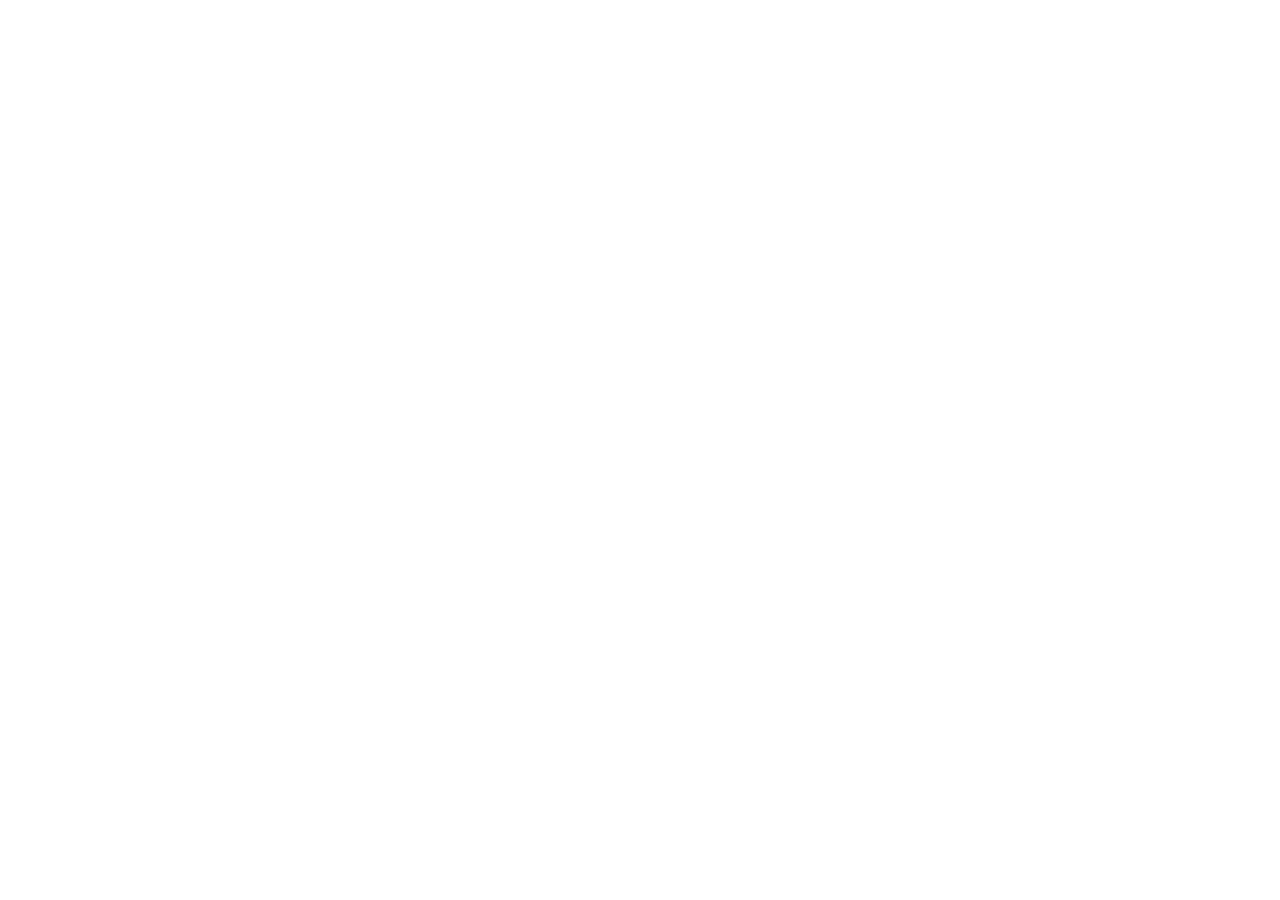
==== commit 4cc8286c: "Add redirect index.html → rohinoy-lab.github.io/MogadocLab" ====
--- a/index.html
+++ b/index.html
@@ -2,1146 +2,23 @@
 <html lang="en">
 <head>
   <meta charset="UTF-8">
-  <meta name="viewport" content="width=device-width, initial-scale=1.0">
-  <title>MOGADOCLab Quantum Structure Studio — Professional Molecular Viewer</title>
-  
-  <!-- Fonts -->
-  <link rel="preconnect" href="https://fonts.googleapis.com">
-  <link href="https://fonts.googleapis.com/css2?family=JetBrains+Mono:wght@300;400;500;700&family=DM+Sans:wght@300;400;500;700&family=Playfair+Display:wght@700;900&display=swap" rel="stylesheet">
-  
-  <!-- Stylesheets -->
-  <link rel="stylesheet" href="css/variables.css">
-  <link rel="stylesheet" href="css/base.css">
-  <link rel="stylesheet" href="css/header.css">
-  <link rel="stylesheet" href="css/components.css">
-  <link rel="stylesheet" href="css/sidebar.css">
-  <link rel="stylesheet" href="css/canvas.css">
-  <link rel="stylesheet" href="css/panels.css">
-  <link rel="stylesheet" href="css/animations.css">
-  <link rel="stylesheet" href="css/trajectory.css">
-  <link rel="stylesheet" href="css/pubshot.css">
-  <link rel="stylesheet" href="css/pro-overrides.css">
+  <meta http-equiv="refresh" content="0; url=https://rohinoy-lab.github.io/MogadocLab/">
+  <link rel="canonical" href="https://rohinoy-lab.github.io/MogadocLab/">
+  <meta name="robots" content="noindex">
+  <title>MogadocLab — moved</title>
+  <script>location.replace("https://rohinoy-lab.github.io/MogadocLab/");</script>
 </head>
-<body>
-
-<header>
-  <div class="logo">
-    <div class="logo-icon">⬡</div>
-    MOGADOCLab <sub>Q-View Pro</sub>
-  </div>
-  <div class="mol-title-wrap">
-    <div class="mol-badge" id="moleculeName">No structure loaded</div>
-    <div class="mol-formula-badge" id="headerFormula"></div>
-  </div>
-  <div class="header-right">
-    <div class="theme-switcher" title="Switch theme">
-      <div class="theme-dot active" data-t="dark"   onclick="setTheme('dark')"   title="Lab Dark"></div>
-      <div class="theme-dot"        data-t="arctic" onclick="setTheme('arctic')" title="Arctic"></div>
-      <div class="theme-dot"        data-t="neon"   onclick="setTheme('neon')"   title="Neon"></div>
-      <div class="theme-dot"        data-t="forest" onclick="setTheme('forest')" title="Forest"></div>
-    </div>
-    <button class="btn" onclick="toggleShortcutHelp()" aria-label="Keyboard shortcuts" title="Keyboard shortcuts (?)">?</button>
-    <button class="btn" onclick="toggleEditor()" aria-label="Toggle raw editor">≡ Editor</button>
-    <button class="btn" onclick="exportXYZ()" aria-label="Export as XYZ">↓ .xyz</button>
-    <button class="btn" onclick="exportJSON()" aria-label="Export as JSON">↓ .json</button>
-    <button class="btn danger" onclick="clearMolecule()" aria-label="Clear molecule">✕</button>
-  </div>
-</header>
-
-<div class="app-body">
-  <aside class="sidebar" id="sidebar" aria-label="Viewer controls and settings">
-    <div class="sidebar-scroll">
-
-      <div class="section">
-        <div class="section-head" onclick="toggleSection(this)">
-          <div class="section-title">Load File</div>
-          <div class="section-toggle">▼</div>
-        </div>
-        <div class="section-body">
-          <div class="section-note">Multi-format import with drag-and-drop and direct browse access.</div>
-          <div class="file-drop" id="fileDrop">
-            <input type="file" id="fileInput" accept=".xyz,.mol,.mol2,.json,.sdf,.pdb,.out,.log,.gjf,.com,.inp,.in,.cube,.cub,.cif,.xsf,.vasp,.poscar,.contcar,.coord,.nw,.nwout" onchange="handleFileLoad(event)">
-            <div class="file-drop-icon">⬆</div>
-            <div class="file-drop-text">Drop file or click to browse</div>
-            <div class="format-tags">
-              <span class="format-tag">.xyz</span><span class="format-tag">.mol</span>
-              <span class="format-tag">.mol2</span><span class="format-tag">.json</span>
-              <span class="format-tag">.sdf</span><span class="format-tag">.pdb</span>
-              <span class="format-tag">Gaussian</span><span class="format-tag">ORCA</span>
-              <span class="format-tag">VASP</span><span class="format-tag">QE</span>
-              <span class="format-tag">CP2K</span><span class="format-tag">NWChem</span>
-              <span class="format-tag">.cube</span><span class="format-tag">.cif</span>
-              <span class="format-tag">.xsf</span>
-            </div>
-          </div>
-        </div>
-      </div>
-
-      <div class="section search-section" id="searchSection">
-        <div class="section-head" onclick="toggleSection(this)">
-          <div class="section-title">Scientific Search & Import</div>
-          <div class="section-toggle">▼</div>
-        </div>
-        <div class="section-body">
-          <div class="control-cluster">
-          <div class="db-search-toolbar">
-            <div class="db-search-heading">
-              <div class="db-search-kicker">Search &amp; import</div>
-              <div class="db-search-subtext" id="dbSearchHint">Professional search and import across molecular, structural, and quantum-materials resources.</div>
-            </div>
-            <button class="btn btn-sm db-search-expand" id="dbExpandBtn" onclick="toggleDatabasePanel(event)">⤢ Expand</button>
-          </div>
-          <div class="db-chip-row" id="dbChipRow">
-            <button class="db-chip active" data-db="pubchem" onclick="selectDatabase('pubchem')">PubChem</button>
-            <button class="db-chip" data-db="chembl" onclick="selectDatabase('chembl')">ChEMBL</button>
-            <button class="db-chip" data-db="chemspider" onclick="selectDatabase('chemspider')">ChemSpider</button>
-            <button class="db-chip" data-db="zinc" onclick="selectDatabase('zinc')">ZINC</button>
-            <button class="db-chip" data-db="rcsb" onclick="selectDatabase('rcsb')">Protein Data Bank</button>
-            <button class="db-chip" data-db="csd" onclick="selectDatabase('csd')">CSD</button>
-            <button class="db-chip" data-db="materialsproject" onclick="selectDatabase('materialsproject')">Materials Project</button>
-            <button class="db-chip" data-db="nomad" onclick="selectDatabase('nomad')">NOMAD</button>
-          </div>
-          <div class="db-search-bar enhanced">
-            <select class="ps-sel" id="dbSelect" onchange="updateDatabaseUI()">
-              <option value="pubchem">PubChem</option>
-              <option value="chembl">ChEMBL</option>
-              <option value="chemspider">ChemSpider</option>
-              <option value="zinc">ZINC</option>
-              <option value="rcsb">Protein Data Bank</option>
-              <option value="csd">Cambridge Structural Database</option>
-              <option value="materialsproject">Materials Project</option>
-              <option value="nomad">NOMAD</option>
-            </select>
-            <div class="db-search-main">
-              <input class="search-input" id="dbSearchInput" type="text" placeholder="aspirin, glucose, caffeine, CID…" onkeydown="if(event.key==='Enter')handleDatabaseSearch()">
-              <div class="db-search-examples" id="dbSearchExamples">Examples: aspirin · glucose · caffeine · CID 2244</div>
-            </div>
-            <button class="btn" id="dbSearchBtn" onclick="handleDatabaseSearch()">Search</button>
-            <button class="btn" onclick="searchResearchDatabases()">All</button>
-          </div>
-          <div class="progress-wrap" id="searchProgress"><div class="progress-fill" id="searchFill"></div></div>
-          <div class="db-actions">
-            <button class="btn" id="dbLoad3dBtn" onclick="loadSelectedDatabaseIntoViewer()">Load 3D</button>
-            <button class="btn" onclick="openSelectedDatabaseSearch()">Open selected search</button>
-            <button class="btn" onclick="openSelectedDatabaseHomepage()">Open selected home</button>
-          </div>
-          <div class="db-grid" id="dbGridCards">
-            <button class="db-card" data-db="pubchem" onclick="selectDatabase('pubchem')">
-              <span class="db-card-title">PubChem</span>
-              <span class="db-card-meta">Chemical &amp; molecular · small molecules · direct 3D load</span>
-            </button>
-            <button class="db-card" data-db="chembl" onclick="selectDatabase('chembl')">
-              <span class="db-card-title">ChEMBL</span>
-              <span class="db-card-meta">Chemical &amp; molecular · bioactivity · targets</span>
-            </button>
-            <button class="db-card" data-db="chemspider" onclick="selectDatabase('chemspider')">
-              <span class="db-card-title">ChemSpider</span>
-              <span class="db-card-meta">Chemical &amp; molecular · identifiers · synonyms</span>
-            </button>
-            <button class="db-card" data-db="zinc" onclick="selectDatabase('zinc')">
-              <span class="db-card-title">ZINC</span>
-              <span class="db-card-meta">Chemical &amp; molecular · screening ligands</span>
-            </button>
-            <button class="db-card" data-db="rcsb" onclick="selectDatabase('rcsb')">
-              <span class="db-card-title">Protein Data Bank</span>
-              <span class="db-card-meta">Structural / 3D · biomolecular structures · direct import</span>
-            </button>
-            <button class="db-card" data-db="csd" onclick="selectDatabase('csd')">
-              <span class="db-card-title">CSD</span>
-              <span class="db-card-meta">Structural / 3D · crystal structures</span>
-            </button>
-            <button class="db-card" data-db="materialsproject" onclick="selectDatabase('materialsproject')">
-              <span class="db-card-title">Materials Project</span>
-              <span class="db-card-meta">Quantum / materials · computed materials and molecules</span>
-            </button>
-            <button class="db-card" data-db="nomad" onclick="selectDatabase('nomad')">
-              <span class="db-card-title">NOMAD</span>
-              <span class="db-card-meta">Quantum / materials · FAIR materials data</span>
-            </button>
-          </div>
-          <div class="db-results" id="dbResults">Select a source, search it directly, or use All to inspect Chemical &amp; Molecular, Structural / 3D, and Quantum / Materials resources in one place.</div>
-          </div>
-        </div>
-      </div>
-      <div class="section">
-        <div class="section-head" onclick="toggleSection(this)">
-          <div class="section-title">Quick Load</div>
-          <div class="section-toggle">▼</div>
-        </div>
-        <div class="section-body">
-          <div class="quick-load">
-            <button class="demo-btn" onclick="loadDemo('caffeine')">☕ Caffeine <span class="df">C₈H₁₀N₄O₂</span></button>
-            <button class="demo-btn" onclick="loadDemo('water')">💧 Water <span class="df">H₂O</span></button>
-            <button class="demo-btn" onclick="loadDemo('benzene')">⬡ Benzene <span class="df">C₆H₆</span></button>
-            <button class="demo-btn" onclick="loadDemo('ethanol')">🧪 Ethanol <span class="df">C₂H₅OH</span></button>
-            <button class="demo-btn" onclick="loadDemo('aspirin')">💊 Aspirin <span class="df">C₉H₈O₄</span></button>
-            <button class="demo-btn" onclick="loadDemo('glucose')">🍬 Glucose <span class="df">C₆H₁₂O₆</span></button>
-            <button class="demo-btn" onclick="loadDemo('alanine')">🧬 Alanine <span class="df">C₃H₇NO₂</span></button>
-            <button class="demo-btn" onclick="loadDemoTrajectory()" style="border-color:var(--accent2);color:var(--accent2);" title="Load a multi-frame water vibration trajectory to test the animation player">🎬 Trajectory Demo <span class="df">H₂O vibration</span></button>
-          </div>
-        </div>
-      </div>
-
-      <div class="section">
-        <div class="section-head" onclick="toggleSection(this)">
-          <div class="section-title">Statistics</div>
-          <div class="section-toggle">▼</div>
-        </div>
-        <div class="section-body">
-          <div class="control-cluster tight">
-          <div class="cluster-title">Core metrics</div>
-          <div class="stat-grid dense">
-            <div class="stat-box"><div class="stat-label">Atoms</div><div class="stat-value" id="statAtoms">0</div></div>
-            <div class="stat-box"><div class="stat-label">Bonds</div><div class="stat-value" id="statBonds">0</div></div>
-            <div class="stat-box sm"><div class="stat-label">MW (g/mol)</div><div class="stat-value" id="statMW">—</div></div>
-            <div class="stat-box sm"><div class="stat-label">Elements</div><div class="stat-value" id="statElems">0</div></div>
-          </div>
-          </div>
-          <div class="control-cluster tight">
-          <div class="cluster-title">Composition</div>
-          <div class="formula-box" id="statFormula">—</div>
-          </div>
-          <div class="control-cluster tight">
-          <div class="cluster-title">Import provenance</div>
-          <div class="formula-box import-box" id="importDetails">Awaiting structure import</div>
-          </div>
-        </div>
-      </div>
-
-      <div class="section">
-        <div class="section-head" onclick="toggleSection(this)">
-          <div class="section-title">View Mode</div>
-          <div class="section-toggle">▼</div>
-        </div>
-        <div class="section-body">
-          <div class="view-modes">
-            <button class="mode-btn active" onclick="setViewMode('ballstick')" id="mode-ballstick"><span class="mode-glyph">⬤</span> Ball &amp; Stick</button>
-            <button class="mode-btn"        onclick="setViewMode('spacefill')" id="mode-spacefill"><span class="mode-glyph">⬟</span> Space Fill</button>
-            <button class="mode-btn"        onclick="setViewMode('wireframe')" id="mode-wireframe"><span class="mode-glyph">△</span> Wireframe</button>
-            <button class="mode-btn"        onclick="setViewMode('stick')"     id="mode-stick"><span class="mode-glyph">━</span> Stick Only</button>
-            <button class="mode-btn"        onclick="setViewMode('cartoon')"   id="mode-cartoon"><span class="mode-glyph">〜</span> Cartoon</button>
-          </div>
-        </div>
-      </div>
-
-      <div class="section">
-        <div class="section-head" onclick="toggleSection(this)">
-          <div class="section-title">Display</div>
-          <div class="section-toggle">▼</div>
-        </div>
-        <div class="section-body">
-          <div class="control-cluster">
-            <div class="cluster-title">Geometry</div>
-          <div class="slider-group">
-            <div class="slider-row"><span class="slider-label">Atom size</span><input type="range" min="0.3" max="2.5" step="0.1" value="1" id="atomScale" oninput="updateDisplay()"><span class="slider-val" id="atomScaleVal">1.0</span></div>
-            <div class="slider-row"><span class="slider-label">Bond width</span><input type="range" min="0.5" max="6" step="0.5" value="2" id="bondWidth" oninput="updateDisplay()"><span class="slider-val" id="bondWidthVal">2</span></div>
-            <div class="slider-row"><span class="slider-label">Depth fog</span><input type="range" min="0" max="1" step="0.05" value="0.3" id="depthFog" oninput="updateDisplay()"><span class="slider-val" id="depthFogVal">0.3</span></div>
-            <div class="slider-row"><span class="slider-label">Glow radius</span><input type="range" min="0" max="1" step="0.05" value="0.35" id="glowAmt" oninput="updateDisplay()"><span class="slider-val" id="glowAmtVal">0.35</span></div>
-            <div class="slider-row"><span class="slider-label">Rot. speed</span><input type="range" min="0" max="5" step="0.1" value="0.3" id="rotSpeed" oninput="updateDisplay()"><span class="slider-val" id="rotSpeedVal">0.3</span></div>
-          </div>
-          </div>
-          <div class="control-cluster">
-          <div class="cluster-title">Rotation</div>
-          <div style="display:grid;grid-template-columns:1fr 1fr 1fr;gap:3px;margin-bottom:8px;">
-            <button class="rotmode-btn light-btn active" data-m="y"      onclick="setRotMode('y')">Y axis</button>
-            <button class="rotmode-btn light-btn"        data-m="x"      onclick="setRotMode('x')">X axis</button>
-            <button class="rotmode-btn light-btn"        data-m="z"      onclick="setRotMode('z')">Z axis</button>
-            <button class="rotmode-btn light-btn"        data-m="tumble" onclick="setRotMode('tumble')">Tumble</button>
-            <button class="rotmode-btn light-btn"        data-m="rock"   onclick="setRotMode('rock')">Rock</button>
-            <button class="rotmode-btn light-btn"        data-m="tilt"   onclick="setRotMode('tilt')">Tilted</button>
-          </div>
-          <div class="slider-row" id="rotTiltRow" style="display:none;">
-            <span class="slider-label">Tilt angle</span>
-            <input type="range" min="-90" max="90" step="5" value="30" id="rotTilt"
-              oninput="setRotTilt(parseInt(this.value))">
-            <span class="slider-val" id="rotTiltVal">30°</span>
-          </div>
-          <div class="cluster-subgrid">
-          <div style="display:flex;gap:4px;align-items:center;margin-bottom:6px;">
-            <button class="light-btn active" id="btnRotEase" onclick="setRotEasing(!rotEasing)" style="flex:1;" title="Smooth start/stop">Easing</button>
-          </div>
-          <div style="display:flex;gap:3px;flex-wrap:wrap;">
-            <button class="light-btn btn-sm" onclick="nudgeRotation('y',-1)" title="Nudge left">◀ Y</button>
-            <button class="light-btn btn-sm" onclick="nudgeRotation('y', 1)" title="Nudge right">Y ▶</button>
-            <button class="light-btn btn-sm" onclick="nudgeRotation('x',-1)" title="Nudge up">▲ X</button>
-            <button class="light-btn btn-sm" onclick="nudgeRotation('x', 1)" title="Nudge down">X ▼</button>
-            <button class="light-btn btn-sm" onclick="nudgeRotation('z', 1)" title="Nudge roll">↻ Z</button>
-          </div>
-          </div>
-          </div>
-        </div>
-      </div>
-
-      <div class="section">
-        <div class="section-head" onclick="toggleSection(this)">
-          <div class="section-title">Scene</div>
-          <div class="section-toggle">▼</div>
-        </div>
-        <div class="section-body">
-          <div class="control-cluster">
-          <div class="cluster-title">Background</div>
-          <div class="bg-options" id="bgOptions">
-            <div class="bg-swatch active" data-bg="grid"     style="background:#0a0e16;background-image:linear-gradient(rgba(31,45,66,0.5)1px,transparent 1px),linear-gradient(90deg,rgba(31,45,66,0.5)1px,transparent 1px);background-size:10px 10px;" title="Grid" onclick="setBg('grid')"></div>
-            <div class="bg-swatch" data-bg="gradient" style="background:radial-gradient(ellipse at center,#1a2336,#060a10);" title="Gradient" onclick="setBg('gradient')"></div>
-            <div class="bg-swatch" data-bg="plain"    style="background:#080c12;" title="Plain" onclick="setBg('plain')"></div>
-            <div class="bg-swatch" data-bg="dark"     style="background:#000;" title="Pure Black" onclick="setBg('dark')"></div>
-          </div>
-          </div>
-          <div class="control-cluster tight">
-          <div class="cluster-title">Lighting</div>
-          <div class="lighting-opts">
-            <button class="light-btn active" data-l="standard" onclick="setLighting('standard')">STD</button>
-            <button class="light-btn" data-l="soft"     onclick="setLighting('soft')">SOFT</button>
-            <button class="light-btn" data-l="dramatic" onclick="setLighting('dramatic')">DRAM</button>
-            <button class="light-btn" data-l="flat"     onclick="setLighting('flat')">FLAT</button>
-          </div>
-          </div>
-        </div>
-      </div>
-
-      <div class="section">
-        <div class="section-head" onclick="toggleSection(this)">
-          <div class="section-title">Element Legend</div>
-          <div class="section-toggle">▼</div>
-        </div>
-        <div class="section-body">
-          <div class="atom-legend" id="atomLegend">
-            <div style="font-family:'JetBrains Mono',monospace;font-size:10px;color:var(--text-muted);">Load a molecule to see elements</div>
-          </div>
-        </div>
-      </div>
-
-      <!-- BOND TYPES SECTION -->
-      <div class="section">
-        <div class="section-head" onclick="toggleSection(this)">
-          <div class="section-title">Bond Types</div>
-          <div class="section-toggle">▼</div>
-        </div>
-        <div class="section-body">
-          <div class="control-cluster">
-          <div class="cluster-title">Bond appearance</div>
-
-          <div style="display:flex;gap:3px;margin-bottom:10px;">
-            <button class="light-btn active" id="bsm-smart"    onclick="setBondStyleMode('smart')"    style="flex:1;font-size:10px;">Smart</button>
-            <button class="light-btn"        id="bsm-gradient" onclick="setBondStyleMode('gradient')" style="flex:1;font-size:10px;">Gradient</button>
-            <button class="light-btn"        id="bsm-uniform"  onclick="setBondStyleMode('uniform')"  style="flex:1;font-size:10px;">Uniform</button>
-          </div>
-
-          <div style="display:flex;flex-direction:column;gap:4px;margin-bottom:10px;">
-            <label class="ps-check-row"><input type="checkbox" id="chkHBonds"   checked onchange="showHBonds=this.checked;render()"> H-bonds <span style="font-size:9px;color:var(--text-muted);margin-left:4px;">cyan dotted</span></label>
-            <label class="ps-check-row"><input type="checkbox" id="chkIonic"    checked onchange="showIonicBonds=this.checked;render()"> Ionic <span style="font-size:9px;color:var(--text-muted);margin-left:4px;">gold dash</span></label>
-            <label class="ps-check-row"><input type="checkbox" id="chkVdw"            onchange="showVdwBonds=this.checked;render()"> vdW contacts <span style="font-size:9px;color:var(--text-muted);margin-left:4px;">faint</span></label>
-          </div>
-          </div>
-
-          <div class="control-cluster">
-          <div class="cluster-title">Manual override</div>
-          <div class="inline-note">Select two atoms, then assign or replace the bond.</div>
-          <div style="display:grid;grid-template-columns:1fr 1fr;gap:3px;margin-bottom:4px;">
-            <button class="light-btn" style="font-size:9px;" onclick="assignBond(1,'covalent')">Single</button>
-            <button class="light-btn" style="font-size:9px;" onclick="assignBond(2,'covalent')">Double</button>
-            <button class="light-btn" style="font-size:9px;" onclick="assignBond(3,'covalent')">Triple</button>
-            <button class="light-btn" style="font-size:9px;" onclick="assignBond(1.5,'aromatic')">Resonance</button>
-            <button class="light-btn" style="font-size:9px;" onclick="assignBond(1,'hydrogen')">H-bond</button>
-            <button class="light-btn" style="font-size:9px;" onclick="assignBond(1,'ionic')">Ionic</button>
-            <button class="light-btn" style="font-size:9px;" onclick="assignBond(1,'metallic')">Metallic</button>
-            <button class="light-btn" style="font-size:9px;" onclick="assignBond(1,'vdw')">vdW</button>
-          </div>
-          <button class="light-btn btn-sm" style="width:100%;font-size:9px;margin-top:2px;" onclick="removeBond()">✕ Remove bond</button>
-          <div id="bondAssignHint" style="font-family:'JetBrains Mono',monospace;font-size:9px;color:var(--text-muted);margin-top:5px;text-align:center;">Click atom A, click atom B, then choose Single/Double/Triple. Or select a bond directly.</div>
-          </div>
-
-          <div class="control-cluster tight">
-          <div class="cluster-title">Legend</div>
-          <div style="display:flex;flex-direction:column;gap:3px;" id="bondLegend">
-            <div class="bond-legend-row"><canvas class="bond-legend-canvas" id="blc-single"></canvas><span>Single (covalent)</span></div>
-            <div class="bond-legend-row"><canvas class="bond-legend-canvas" id="blc-double"></canvas><span>Double</span></div>
-            <div class="bond-legend-row"><canvas class="bond-legend-canvas" id="blc-triple"></canvas><span>Triple</span></div>
-            <div class="bond-legend-row"><canvas class="bond-legend-canvas" id="blc-aromatic"></canvas><span>Aromatic / resonance</span></div>
-            <div class="bond-legend-row"><canvas class="bond-legend-canvas" id="blc-hbond"></canvas><span>Hydrogen bond</span></div>
-            <div class="bond-legend-row"><canvas class="bond-legend-canvas" id="blc-ionic"></canvas><span>Ionic</span></div>
-            <div class="bond-legend-row"><canvas class="bond-legend-canvas" id="blc-metallic"></canvas><span>Metallic</span></div>
-            <div class="bond-legend-row"><canvas class="bond-legend-canvas" id="blc-vdw"></canvas><span>vdW contact</span></div>
-          </div>
-          </div>
-        </div>
-      </div>
-
-      <!-- COLOR SCHEME SECTION -->
-      <div class="section">
-        <div class="section-head" onclick="toggleSection(this)">
-          <div class="section-title">Color Scheme</div>
-          <div class="section-toggle">▼</div>
-        </div>
-        <div class="section-body">
-          <div class="control-cluster">
-          <div class="cluster-title">Palette presets</div>
-          <div class="color-scheme-opts">
-            <button class="cs-btn active" id="cs-cpk" onclick="setColorScheme('cpk')">
-              <div class="cs-swatch" style="background:linear-gradient(90deg,#909090,#3050f8,#ff2020,#ffffff)"></div>
-              CPK / Element
-            </button>
-            <button class="cs-btn" id="cs-chain" onclick="setColorScheme('chain')">
-              <div class="cs-swatch" style="background:linear-gradient(90deg,#00d9ff,#f97316,#10b981,#f59e0b)"></div>
-              Index Rainbow
-            </button>
-            <button class="cs-btn" id="cs-residue" onclick="setColorScheme('residue')">
-              <div class="cs-swatch" style="background:linear-gradient(90deg,#7c3aed,#ec4899,#06b6d4,#84cc16)"></div>
-              Charge / Type
-            </button>
-            <button class="cs-btn" id="cs-mono" onclick="setColorScheme('mono')">
-              <div class="cs-swatch" style="background:linear-gradient(90deg,var(--accent),rgba(0,217,255,0.2))"></div>
-              Monochrome
-            </button>
-          </div>
-          <div class="compact-stack">
-            <button class="btn" style="width:100%;justify-content:center;gap:6px;" onclick="openColorEditor()">
-              🎨 Customize Atom Colors
-            </button>
-          </div>
-          </div>
-        </div>
-      </div>
-
-      <div class="section">
-        <div class="section-head" onclick="toggleSection(this)">
-          <div class="section-title">Controls</div>
-          <div class="section-toggle">▼</div>
-        </div>
-        <div class="section-body">
-          <div class="control-cluster tight">
-          <div class="cluster-title">Navigation</div>
-          <div class="hotkeys">
-            <div class="hotkey-row"><span class="hotkey-label">Rotate</span><kbd>Drag</kbd></div>
-            <div class="hotkey-row"><span class="hotkey-label">Zoom</span><kbd>Scroll</kbd></div>
-            <div class="hotkey-row"><span class="hotkey-label">Pan</span><kbd>Right drag</kbd></div>
-            <div class="hotkey-row"><span class="hotkey-label">Reset view</span><kbd>R</kbd></div>
-            <div class="hotkey-row"><span class="hotkey-label">Auto-rotate</span><kbd>Space</kbd></div>
-            <div class="hotkey-row"><span class="hotkey-label">Nudge X/Y</span><kbd>↑↓←→</kbd></div>
-            <div class="hotkey-row"><span class="hotkey-label">Labels</span><kbd>L</kbd></div>
-            <div class="hotkey-row"><span class="hotkey-label">Export dialog</span><kbd>S</kbd></div>
-            <div class="hotkey-row"><span class="hotkey-label">Quick PNG save</span><kbd>Shift+S</kbd></div>
-            <div class="hotkey-row"><span class="hotkey-label">Info overlay</span><kbd>I</kbd></div>
-            <div class="hotkey-row"><span class="hotkey-label">Atom list</span><kbd>A</kbd></div>
-            <div class="hotkey-row"><span class="hotkey-label">Inspector</span><kbd>D</kbd></div>
-            <div class="hotkey-row"><span class="hotkey-label">Focus selected</span><kbd>Enter</kbd></div>
-            <div class="hotkey-row"><span class="hotkey-label">Next neighbor</span><kbd>[ ]</kbd></div>
-            <div class="hotkey-row"><span class="hotkey-label">Select fragment</span><kbd>F</kbd></div>
-            <div class="hotkey-row"><span class="hotkey-label">Hide selection</span><kbd>H</kbd></div>
-            <div class="hotkey-row"><span class="hotkey-label">Show all</span><kbd>U</kbd></div>
-            <div class="hotkey-row"><span class="hotkey-label">Snapshot</span><kbd>P</kbd></div>
-            <div class="hotkey-row"><span class="hotkey-label">Exit focus</span><kbd>Esc</kbd></div>
-          </div>
-          </div>
-        </div>
-      </div>
-
-    </div>
-  </aside>
-
-  <!-- CANVAS -->
-  <main class="canvas-wrap" id="canvasArea" data-bg="grid" role="main" aria-label="3D molecular visualization">
-    <div class="sidebar-toggle" id="sidebarToggle" onclick="toggleSidebar()" title="Toggle sidebar" role="button" aria-label="Toggle sidebar" tabindex="0">‹</div>
-    <canvas id="molCanvas" aria-label="Molecular structure canvas"></canvas>
-
-    <div class="empty-state" id="emptyState">
-      <div class="empty-hex">
-        <div class="empty-hex-ring"></div>
-        <div class="empty-hex-inner">⬡</div>
-      </div>
-      <div class="empty-title">No Structure Loaded</div>
-      <div class="empty-sub">Drop a structure file, paste raw output, use Quick Load, or query a scientific database.<br><span style="color:var(--text-muted);font-size:10px;margin-top:6px;display:inline-block;">Press <kbd style="background:var(--surface2);border:1px solid var(--border);padding:1px 5px;border-radius:3px;font-size:9px;color:var(--accent);">?</kbd> for keyboard shortcuts</span></div>
-    </div>
-
-    <div class="hud" id="hud">
-      <div class="hud-chip" id="hudRotating" style="display:none;"><div class="dot"></div> AUTO-ROT</div>
-      <div class="hud-chip" id="hudLabels"   style="display:none;"><div class="dot"></div> LABELS ON</div>
-    </div>
-    <div class="canvas-info" id="canvasInfo"></div>
-
-    <div class="toolbar" role="toolbar" aria-label="Molecule viewer controls">
-      <button class="btn btn-sm" onclick="resetView()" title="Reset (R)" aria-label="Reset view">⟳ Reset</button>
-      <button class="btn btn-sm" id="btnRotate" onclick="toggleAutoRotate()" title="Rotate (Space)" aria-label="Toggle auto-rotation">⟲ Rotate</button>
-      <button class="btn btn-sm" id="btnLabels" onclick="toggleLabels()" title="Labels (L)" aria-label="Toggle atom labels">A Labels</button>
-      <button class="btn btn-sm" id="btnInfo"   onclick="toggleInfo()" title="Info (I)" aria-label="Toggle info overlay">ℹ Info</button>
-      <button class="btn btn-sm" onclick="centerMolecule()" title="Center" aria-label="Center molecule">⊕ Center</button>
-      <button class="btn btn-sm" onclick="screenshot()" title="Screenshot (S)" aria-label="Take screenshot">📷</button>
-      <div style="width:1px;height:14px;background:var(--border2);margin:0 2px;flex-shrink:0;"></div>
-      <button class="btn btn-sm" id="btnMeasureDist"  onclick="startMeasure('distance')"  title="Bond Length (2 atoms)">📏 Length</button>
-      <button class="btn btn-sm" id="btnMeasureAngle" onclick="startMeasure('angle')"     title="Bond Angle (3 atoms)">📐 Angle</button>
-      <button class="btn btn-sm" id="btnMeasureDihed" onclick="startMeasure('dihedral')"  title="Dihedral (4 atoms)">🔄 Dihedral</button>
-      <button class="btn btn-sm danger" id="btnMeasureClear" onclick="stopMeasure()" title="Exit measurement (Esc)" style="display:none;">✕ Meas.</button>
-      <div style="width:1px;height:14px;background:var(--border2);margin:0 2px;flex-shrink:0;"></div>
-      <button class="btn btn-sm" id="btnAtomList" onclick="toggleAtomList()" title="Atom list (A)">≡ Atoms</button>
-      <button class="btn btn-sm active" id="btnInspector" onclick="toggleInspector()" title="Atom inspector (D)">◫ Inspect</button>
-      <button class="btn btn-sm" id="btnTrajectory" onclick="showTrajectoryPlayer()" title="Trajectory controls" style="display:none;">🎞 Traj</button>
-      <button class="btn btn-sm" id="btnTrajPrev" onclick="trajPrev()" title="Previous frame" style="display:none;">◀ Frame</button>
-      <span class="toolbar-chip" id="trajToolbarStatus" style="display:none;">Frame 1 / 1</span>
-      <button class="btn btn-sm" id="btnTrajNext" onclick="trajNext()" title="Next frame" style="display:none;">Frame ▶</button>
-      <button class="btn btn-sm" id="btnTrajGif" onclick="exportTrajectoryGIF()" title="Export animated GIF" style="display:none;">🎬 GIF</button>
-      <button class="btn btn-sm" id="btnSnapshot" onclick="takeSnapshot()" title="Snapshot (P)">🔖 Snap</button>
-      <div style="width:1px;height:14px;background:var(--border2);margin:0 2px;flex-shrink:0;"></div>
-      <button class="btn btn-sm" onclick="openDrawModal()" title="Draw molecule from scratch" style="border-color:var(--accent2);color:var(--accent2);">✏ Draw</button>
-    </div>
-
-    <div id="tooltip">
-      <div class="tt-sym" id="ttSym"></div>
-      <div class="tt-name" id="ttName"></div>
-      <div class="tt-divider"></div>
-      <div class="tt-row"><span>Mass</span><span id="ttMass"></span></div>
-      <div class="tt-row"><span>Bonds</span><span id="ttBonds"></span></div>
-      <div class="tt-row"><span>x / y / z</span><span id="ttCoords"></span></div>
-    </div>
-
-    <!-- MEASUREMENT PANEL -->
-    <div id="measurePanel">
-      <div id="measureTitle">MEASUREMENT</div>
-      <div id="measureAtoms">Click atoms to select</div>
-      <div id="measureResult"></div>
-      <div id="measureHint"></div>
-    </div>
-
-    <!-- ATOM LIST PANEL -->
-    <div id="atomListPanel">
-      <div class="alp-header">
-        <span>ATOM LIST</span>
-        <span style="cursor:pointer;color:var(--text-muted);" onclick="toggleAtomList()">✕</span>
-      </div>
-      <input class="alp-search" id="alpSearch" placeholder="Filter by symbol or index…" oninput="filterAtomList()">
-      <div class="alp-list" id="alpList"></div>
-    </div>
-
-    <div id="atomInspectorPanel" class="visible">
-      <div class="aip-header">
-        <div>
-          <div class="aip-kicker">Atom Inspector</div>
-          <div class="aip-title" id="aipTitle">No atom selected</div>
-        </div>
-        <button class="btn btn-sm" onclick="clearSelection()" title="Clear selection">✕</button>
-      </div>
-      <div class="aip-body" id="aipBody">
-        <div class="aip-empty">
-          Click an atom in the canvas or atom list to inspect local chemistry, neighborhood, and coordinates.
-        </div>
-      </div>
-      <div class="aip-actions">
-        <button class="btn btn-sm" onclick="centerCurrentSelection()" title="Center current selection">⊕ Center</button>
-        <button class="btn btn-sm" onclick="focusCurrentSelection()" title="Focus current selection">⬡ Focus</button>
-        <button class="btn btn-sm" onclick="selectSelectionFragment()" title="Select connected fragment">◈ Fragment</button>
-        <button class="btn btn-sm" onclick="hideCurrentSelection()" title="Hide selected atom, bond, or fragment">◌ Hide</button>
-        <button class="btn btn-sm" onclick="isolateCurrentSelection()" title="Show only current fragment">⟐ Isolate</button>
-        <button class="btn btn-sm" onclick="showAllAtoms()" title="Show all hidden atoms">◎ Show all</button>
-      </div>
-    </div>
-
-    <!-- FOCUS BAR -->
-    <div id="focusBar">
-      <span>⬡ Focus mode</span>
-      <span id="focusLabel" style="color:var(--text-dim)"></span>
-      <button class="btn btn-sm" onclick="clearFocus()" style="pointer-events:all;">✕ Exit</button>
-    </div>
-
-    <!-- SNAPSHOT STRIP -->
-    <div id="snapshotStrip"></div>
-
-    <!-- TRAJECTORY PLAYER BAR -->
-    <div id="trajectoryPlayer" class="traj-player">
-      <div class="traj-player-row traj-player-header">
-        <div class="traj-player-heading">
-          <div class="traj-player-title">Trajectory</div>
-          <div class="traj-player-meta" id="trajMeta">No trajectory loaded</div>
-        </div>
-        <button class="traj-btn traj-close-btn" onclick="trajStop()" title="Hide trajectory controls">✕</button>
-      </div>
-      <div class="traj-player-row traj-player-main">
-        <button class="traj-btn" id="trajPrevBtn" onclick="trajPrev()" title="Previous frame (←)">⏮ Prev</button>
-        <button class="traj-btn traj-play-btn" id="trajPlayBtn" onclick="trajTogglePlay()" title="Play (Space)">▶ Play</button>
-        <button class="traj-btn" id="trajNextBtn" onclick="trajNext()" title="Next frame (→)">Next ⏭</button>
-        <input type="range" id="trajSlider" class="traj-slider" min="0" max="1" value="0"
-               oninput="trajGoToFrame(parseInt(this.value))" title="Scrub frames">
-        <span class="traj-frame-count" id="trajFrameCount">1 / 1</span>
-      </div>
-      <div class="traj-player-row traj-player-controls">
-        <div class="traj-speed-group">
-          <label class="traj-label">Speed</label>
-          <input type="range" id="trajSpeedSlider" class="traj-speed-slider" min="1" max="30" value="5"
-                 oninput="trajSetSpeed(this.value)">
-          <span class="traj-speed-label" id="trajSpeedLabel">5 fps</span>
-        </div>
-        <div class="traj-toggle-group">
-          <button class="traj-btn traj-opt-btn active" id="trajLoopBtn" onclick="trajToggleLoop()" title="Loop playback">🔁 Loop</button>
-          <button class="traj-btn traj-opt-btn" id="trajBounceBtn" onclick="trajToggleBounce()" title="Bounce (ping-pong)">🔀 Bounce</button>
-        </div>
-        <div class="traj-export-group">
-          <button class="traj-btn traj-export-btn" onclick="exportTrajectoryGIF()" title="Export animation as GIF">🎬 Save GIF</button>
-          <button class="traj-btn traj-export-btn" onclick="exportTrajectoryFramePNG()" title="Export current frame as PNG">📷 Save PNG</button>
-        </div>
-        <button class="traj-btn traj-close-btn" onclick="trajStop(); clearTrajectory();" title="Close trajectory">Close</button>
-      </div>
-      <div class="traj-comment-row" id="trajComment"></div>
-    </div>
-  </main>
-
-  <!-- GIF EXPORT MODAL -->
-  <div id="trajExportModal" class="traj-export-modal" style="display:none;">
-    <div class="traj-export-card">
-      <div class="traj-export-header">
-        <span>Export Trajectory GIF</span>
-        <span class="traj-export-close" onclick="closeTrajExportModal()">✕</span>
-      </div>
-      <div class="traj-export-body">
-        <div class="traj-export-grid">
-          <label>Width (px)</label>
-          <input type="number" id="gifWidth" value="600" min="100" max="2000" step="50">
-          <label>Height (px)</label>
-          <input type="number" id="gifHeight" value="450" min="100" max="2000" step="50">
-          <label>Frame rate</label>
-          <input type="number" id="gifFps" value="5" min="1" max="30">
-          <label>Start frame</label>
-          <input type="number" id="gifStartFrame" value="1" min="1">
-          <label>End frame</label>
-          <input type="number" id="gifEndFrame" value="1">
-          <label>Frame step</label>
-          <input type="number" id="gifFrameStep" value="1" min="1" max="100">
-        </div>
-        <div class="traj-export-hint">
-          Tip: Increase frame step to skip frames and reduce file size. A step of 2 renders every other frame.
-        </div>
-        <div class="traj-export-progress-wrap">
-          <div class="traj-export-progress-bar" id="trajExportProgress" style="width:0%"></div>
-        </div>
-        <div class="traj-export-label" id="trajExportLabel"></div>
-        <div class="traj-export-actions">
-          <button class="btn btn-sm" onclick="closeTrajExportModal()">Cancel</button>
-          <button class="btn btn-sm" style="background:var(--accent);color:#fff;border-color:var(--accent);" onclick="updateGifFrameRange(); doExportGIF();">Export GIF</button>
-          <button class="btn btn-sm" style="border-color:var(--accent2);color:var(--accent2);" onclick="exportTrajectoryFramePNG()">Save Current Frame PNG</button>
-        </div>
-      </div>
-    </div>
-  </div>
-
-  <!-- RAW EDITOR -->
-  <div class="editor-panel hidden" id="editorPanel">
-    <div class="editor-header">
-      <span class="editor-title">RAW EDITOR</span>
-      <select class="format-sel" id="editorFormat">
-        <option value="xyz">.xyz</option>
-        <option value="json">.json</option>
-        <option value="mol">.mol/.sdf</option>
-        <option value="pdb">.pdb</option>
-        <option value="gaussian">Gaussian / GaussView</option>
-        <option value="orca">ORCA</option>
-        <option value="vasp">VASP POSCAR/CONTCAR</option>
-        <option value="qe">Quantum ESPRESSO</option>
-        <option value="cp2k">CP2K</option>
-        <option value="nwchem">NWChem</option>
-        <option value="cube">Gaussian cube</option>
-        <option value="cif">CIF</option>
-        <option value="xsf">XSF</option>
-      </select>
-      <button class="btn btn-sm" onclick="toggleEditor()">✕</button>
-    </div>
-    <div class="editor-tools" id="editorTools">
-      <button class="btn btn-sm" onclick="editorValidate()" title="Validate current editor contents">✓ Validate</button>
-      <button class="btn btn-sm" onclick="editorPrettify()" title="Normalize whitespace and structure">⟲ Prettify</button>
-      <button class="btn btn-sm" onclick="editorConvertFormat()" title="Convert editor text to selected format">⇄ Convert</button>
-      <button class="btn btn-sm" onclick="editorUndo()" title="Undo editor change">↩ Undo</button>
-      <button class="btn btn-sm" onclick="editorRedo()" title="Redo editor change">↪ Redo</button>
-      <button class="btn btn-sm" onclick="editorCopy()" title="Copy editor text">📋 Copy</button>
-      <button class="btn btn-sm active-soft" onclick="editorDownload()" title="Download current editor text">⬇ Save Text</button>
-    </div>
-    <textarea class="raw-editor" id="rawEditor" spellcheck="false" placeholder="Paste structure data or raw quantum-chemistry output here…
-
-Supported inputs:
-• XYZ / MOL / MOL2 / SDF / PDB / JSON
-• Gaussian output or input (.log .out .gjf .com)
-• ORCA output / input
-• VASP POSCAR / CONTCAR
-• Quantum ESPRESSO ATOMIC_POSITIONS blocks
-• CP2K &COORD and output tables
-• NWChem coordinate tables
-• Cube / CIF / XSF
-
-Example (XYZ):
-3
-Water
-O  0.000  0.000  0.117
-H  0.000  0.757 -0.468
-H  0.000 -0.757 -0.468"></textarea>
-    <div class="editor-meta" id="editorMeta">
-      <span class="editor-chip" id="editorDirtyChip">Clean</span>
-      <span class="editor-chip" id="editorValidityChip">Unchecked</span>
-      <span class="editor-chip" id="editorFmtChip">XYZ</span>
-      <span class="editor-chip" id="editorLineChip">0 lines</span>
-      <span class="editor-chip" id="editorCharChip">0 chars</span>
-      <span class="editor-chip" id="editorAtomChip">0 atoms</span>
-      <span class="editor-chip" id="editorBondChip">0 bonds</span>
-    </div>
-    <div class="editor-footer">
-      <button class="btn active" onclick="parseFromEditor()" style="flex:1;">▶ Parse &amp; Render</button>
-      <button class="btn" onclick="loadEditorFromMolecule()">← 3D→Text</button>
-    </div>
-  </div>
-</div>
-
-<!-- KEYBOARD SHORTCUT OVERLAY -->
-<div id="shortcutOverlay" onclick="if(event.target===this)toggleShortcutHelp()">
-  <div class="shortcut-dialog">
-    <h2><span style="font-size:22px;">⌨</span> Keyboard Shortcuts</h2>
-    <div class="shortcut-grid">
-      <div class="shortcut-row"><span>Rotate view</span><kbd>Drag</kbd></div>
-      <div class="shortcut-row"><span>Zoom</span><kbd>Scroll</kbd></div>
-      <div class="shortcut-row"><span>Pan</span><kbd>Right drag</kbd></div>
-      <div class="shortcut-row"><span>Reset view</span><kbd>R</kbd></div>
-      <div class="shortcut-row"><span>Auto-rotate</span><kbd>Space</kbd></div>
-      <div class="shortcut-row"><span>Nudge X/Y</span><kbd>Arrows</kbd></div>
-      <div class="shortcut-row"><span>Toggle labels</span><kbd>L</kbd></div>
-      <div class="shortcut-row"><span>Export dialog</span><kbd>S</kbd></div>
-      <div class="shortcut-row"><span>Quick PNG save</span><kbd>Shift+S</kbd></div>
-      <div class="shortcut-row"><span>Info overlay</span><kbd>I</kbd></div>
-      <div class="shortcut-row"><span>Atom list</span><kbd>A</kbd></div>
-      <div class="shortcut-row"><span>Inspector</span><kbd>D</kbd></div>
-      <div class="shortcut-row"><span>Focus selected atom</span><kbd>Enter</kbd></div>
-      <div class="shortcut-row"><span>Cycle bonded neighbors</span><kbd>[ ]</kbd></div>
-      <div class="shortcut-row"><span>Select current fragment</span><kbd>F</kbd></div>
-      <div class="shortcut-row"><span>Hide current selection</span><kbd>H</kbd></div>
-      <div class="shortcut-row"><span>Show all hidden atoms</span><kbd>U</kbd></div>
-      <div class="shortcut-row"><span>Snapshot</span><kbd>P</kbd></div>
-      <div class="shortcut-row"><span>Show this help</span><kbd>?</kbd></div>
-      <div class="shortcut-row"><span>Cancel / Exit</span><kbd>Esc</kbd></div>
-      <div class="shortcut-row"><span>Editor: Parse</span><kbd>Ctrl+Enter</kbd></div>
-    </div>
-    <div style="margin-top:16px;text-align:center;">
-      <button class="btn" onclick="toggleShortcutHelp()" style="padding:8px 20px;">Got it</button>
-    </div>
-  </div>
-</div>
-
-<!-- CANVAS LOADING OVERLAY -->
-<div id="canvasLoading">
-  <div class="loading-spinner"></div>
-  <span id="canvasLoadingText">Loading structure...</span>
-</div>
-
-<div id="notification"><span id="notifIcon" style="font-size:14px;"></span><span id="notifMsg"></span></div>
-
-
-  <!-- ═══════════════════════════════════════════════════════
-       PUBLICATION SCREENSHOT MODAL
-  ════════════════════════════════════════════════════════ -->
-
-<div id="pubshotModal" onclick="if(event.target===this)closePubShotModal()">
-  <div class="ps-dialog">
-    <div class="ps-header">
-      <div>
-        <div class="ps-title"><span class="ps-title-icon">📸</span> Publication Export</div>
-        <div class="ps-subtitle">High-resolution · Customizable · Print-ready</div>
-      </div>
-      <button class="btn" onclick="closePubShotModal()">✕ Close</button>
-    </div>
-
-    <div class="ps-body">
-      <!-- CONTROLS -->
-      <div class="ps-controls">
-
-        <div class="ps-group">
-          <div class="ps-group-title">Output Size</div>
-          <div class="ps-row">
-            <label>Preset</label>
-            <select class="ps-sel" id="ps-resolution" onchange="updatePubShotPreview()">
-              <option value="1x">FHD 1920×1080</option>
-              <option value="2x" selected>QHD 2560×1440</option>
-              <option value="4x">4K 3840×2160</option>
-              <option value="sq">Square 2048×2048</option>
-              <option value="a4l">A4 Landscape</option>
-              <option value="a4p">A4 Portrait</option>
-              <option value="nature">Nature Fig (90mm)</option>
-              <option value="banner">Wide Banner</option>
-            </select>
-          </div>
-          <div class="ps-row">
-            <label>DPI tag</label>
-            <select class="ps-sel" id="ps-dpi" onchange="updatePubShotPreview()">
-              <option value="150">150 DPI</option>
-              <option value="300" selected>300 DPI</option>
-              <option value="600">600 DPI</option>
-            </select>
-          </div>
-          <div style="font-family:'JetBrains Mono',monospace;font-size:9px;color:var(--text-muted);margin-top:2px;" id="ps-sizeinfo"></div>
-        </div>
-
-        <div class="ps-group">
-          <div class="ps-group-title">Format &amp; Quality</div>
-          <div class="ps-row">
-            <label>File format</label>
-            <select class="ps-sel" id="ps-format" onchange="updatePubShotPreview()">
-              <option value="png" selected>PNG (lossless)</option>
-              <option value="jpg">JPEG (compressed)</option>
-              <option value="webp">WebP (modern)</option>
-            </select>
-          </div>
-          <div class="ps-row">
-            <label>Quality</label>
-            <input type="range" min="0.5" max="1" step="0.05" value="0.92" id="ps-quality" oninput="document.getElementById('ps-qualval').textContent=Math.round(parseFloat(this.value)*100)+'%';updatePubShotPreview()" style="flex:1">
-            <span class="slider-val" id="ps-qualval">92%</span>
-          </div>
-          <div class="quality-hint">(PNG ignores quality; JPEG/WebP use it)</div>
-        </div>
-
-        <div class="ps-group">
-          <div class="ps-group-title">Background</div>
-          <div class="ps-row">
-            <label>Override</label>
-            <select class="ps-sel" id="ps-bg" onchange="updatePubShotPreview()">
-              <option value="current">Current scene</option>
-              <option value="black">Pure black</option>
-              <option value="white">White (journal)</option>
-              <option value="navy">Deep navy</option>
-              <option value="cream">Cream / warm</option>
-              <option value="transparent">Transparent (PNG)</option>
-            </select>
-          </div>
-        </div>
-
-        <div class="ps-group">
-          <div class="ps-group-title">Overlays &amp; Annotations</div>
-          <label class="ps-check-row"><input type="checkbox" id="ps-title" checked onchange="updatePubShotPreview()"> Molecule name / title</label>
-          <label class="ps-check-row"><input type="checkbox" id="ps-formula" checked onchange="updatePubShotPreview()"> Chemical formula</label>
-          <label class="ps-check-row"><input type="checkbox" id="ps-legend" checked onchange="updatePubShotPreview()"> Element legend</label>
-          <label class="ps-check-row"><input type="checkbox" id="ps-scale" checked onchange="updatePubShotPreview()"> Scale bar (Å)</label>
-          <label class="ps-check-row"><input type="checkbox" id="ps-attrib" onchange="updatePubShotPreview()"> Attribution footer</label>
-        </div>
-
-        <div class="ps-group">
-          <div class="ps-group-title">Custom Title</div>
-          <input class="ps-text" type="text" id="ps-titletext" placeholder="Leave blank to use molecule name" oninput="updatePubShotPreview()">
-        </div>
-
-        <div class="ps-group">
-          <div class="ps-group-title">Frame / Border</div>
-          <div class="ps-row">
-            <label>Framing</label>
-            <select class="ps-sel" id="ps-framing" onchange="updatePubShotPreview()">
-              <option value="balanced" selected>Balanced fit</option>
-              <option value="tight">Tight crop</option>
-              <option value="current">Current camera</option>
-            </select>
-          </div>
-          <div class="ps-row">
-            <label>Style</label>
-            <select class="ps-sel" id="ps-border" onchange="updatePubShotPreview()">
-              <option value="none">None</option>
-              <option value="thin">Subtle</option>
-              <option value="accent" selected>Accent glow</option>
-              <option value="double">Double line</option>
-            </select>
-          </div>
-          <div class="ps-row">
-            <label>Padding</label>
-            <input type="range" min="0" max="80" step="4" value="24" id="ps-padding" oninput="document.getElementById('ps-padval').textContent=this.value+'px';updatePubShotPreview()" style="flex:1">
-            <span class="slider-val" id="ps-padval">24px</span>
-          </div>
-          <label class="ps-check-row"><input type="checkbox" id="ps-compact" checked onchange="updatePubShotPreview()"> Compact framing</label>
-          <label class="ps-check-row"><input type="checkbox" id="ps-ortho" checked onchange="updatePubShotPreview()"> Orthographic export</label>
-          <label class="ps-check-row"><input type="checkbox" id="ps-journal" checked onchange="applyJournalPreset();updatePubShotPreview()"> Journal-ready preset</label>
-          <div class="ps-row">
-            <label>Preset</label>
-            <select class="ps-sel" id="ps-preset" onchange="applyExportPreset(this.value)">
-              <option value="journal" selected>Journal compact</option>
-              <option value="presentation">Presentation clean</option>
-              <option value="dark">Dark showcase</option>
-              <option value="minimal">Minimal transparent</option>
-            </select>
-          </div>
-          <div class="ps-row" style="gap:6px;justify-content:flex-start;">
-            <button class="btn" onclick="exportSVG()">↓ SVG</button>
-            <button class="btn" onclick="copySVGToClipboard()">⧉ SVG</button>
-          </div>
-        </div>
-
-      </div>
-
-      <!-- PREVIEW -->
-      <div class="ps-preview-pane">
-        <div class="ps-preview-label">Live Preview (25%)</div>
-        <div class="ps-preview" id="ps-preview"></div>
-        <div style="font-size:10px;color:var(--text-muted);font-family:'JetBrains Mono',monospace;text-align:center;max-width:340px;line-height:1.7;">
-          Preview is 25% resolution. Final export uses full output dimensions.
-        </div>
-      </div>
-    </div>
-
-    <div class="ps-footer">
-      <button class="btn" onclick="pubshotQuickDownload('png')" title="Quick-save framed PNG">⚡ Quick PNG</button>
-      <button class="btn" onclick="pubshotQuickDownload('jpg')" title="Quick-save framed JPEG">⚡ Quick JPG</button>
-      <button class="btn btn-copy" onclick="pubshotCopyClipboard()" title="Copy PNG to clipboard">📋 Copy to clipboard</button>
-      <button class="btn btn-pub" onclick="pubshotDownload()">⬇ Download Publication Image</button>
-    </div>
-  </div>
-</div>
-
-<!-- ── COLOR EDITOR MODAL ──────────────────────────────────── -->
-<div id="colorEditorModal" onclick="if(event.target===this)closeColorEditor()">
-  <div class="ce-dialog">
-    <div class="ce-header">
-      <div>
-        <div class="ce-title">🎨 Atom Color Editor</div>
-        <div class="ce-subtitle">ALL 118 ELEMENTS · CPK STANDARD · FULLY CUSTOMIZABLE</div>
-      </div>
-      <button class="btn" onclick="closeColorEditor()">✕ Close</button>
-    </div>
-    <div class="ce-toolbar">
-      <input class="ce-search" id="ceSearch" placeholder="Search element, symbol, or category…" oninput="colorEditorFilter=this.value;buildColorEditorList()">
-      <span class="ce-preset-label">Presets:</span>
-      <button class="ce-preset-btn" onclick="applyColorPreset('cpk')" title="Reset to standard CPK colors">⚗ CPK Default</button>
-      <button class="ce-preset-btn" onclick="applyColorPreset('neon')" title="Vivid neon palette">💥 Neon</button>
-      <button class="ce-preset-btn" onclick="applyColorPreset('pastel')" title="Soft pastel tones">🌸 Pastel</button>
-      <button class="ce-preset-btn" onclick="applyColorPreset('grayscale')" title="Luminosity-mapped grayscale">⬛ Grayscale</button>
-      <div style="flex:1"></div>
-      <label class="btn btn-sm" title="Import colors from JSON file" style="cursor:pointer;">
-        ⬆ Import
-        <input type="file" accept=".json" style="display:none" onchange="importElementColors(event)">
-      </label>
-      <button class="btn btn-sm" onclick="exportElementColors()" title="Export current colors as JSON">⬇ Export</button>
-      <button class="btn btn-sm danger" onclick="resetAllColors()" title="Reset all to CPK">↺ Reset All</button>
-    </div>
-    <div class="ce-list-header">
-      <span></span>
-      <span>SYM</span>
-      <span>Name</span>
-      <span>Category</span>
-      <span>Pick</span>
-      <span>Hex</span>
-      <span></span>
-    </div>
-    <div class="ce-body">
-      <div id="ceList"></div>
-    </div>
-    <div class="ce-footer">
-      <span style="font-family:'JetBrains Mono',monospace;font-size:9px;color:var(--text-muted);">Changes apply live to the 3D viewer · Colors are session-only unless exported</span>
-      <div style="flex:1"></div>
-      <button class="btn active" onclick="closeColorEditor()">✓ Done</button>
-    </div>
-  </div>
-</div>
-
-<!-- ── DRAW MOLECULE MODAL — PREMIUM ──────────────────────── -->
-<div id="drawModal" tabindex="-1" onclick="if(event.target===this)closeDrawModal()">
-  <div class="dm-dialog" onclick="event.stopPropagation()">
-
-    <!-- HEADER -->
-    <div class="dm-header">
-      <div class="dm-logo-mark">⬡</div>
-      <div>
-        <div class="dm-title">Molecule Builder</div>
-        <div class="dm-title-sub">2D Sketch → 3D Viewer · Real Bond Geometry</div>
-      </div>
-      <div class="dm-header-spacer"></div>
-      <div class="dm-header-pills">
-        <span class="dm-pill live" id="dmLivePill">0 atoms</span>
-        <span class="dm-pill" id="dmFormulaPill">—</span>
-      </div>
-      <div style="width:1px;height:24px;background:var(--border);margin:0 6px;"></div>
-      <button class="btn btn-sm" onclick="toggleDrawSidebar()" title="Expand or compact the draw tools panel">⇔ Tools</button>
-      <button class="btn btn-sm" onclick="dmUndo()" title="Undo (Ctrl+Z)">↩ Undo</button>
-      <button class="btn btn-sm danger" onclick="dmClearAll()" title="Clear canvas">✕ Clear</button>
-      <button class="btn" onclick="dmSendToViewer()" style="background:linear-gradient(135deg,#7c3aed,#9333ea);border-color:transparent;color:#fff;font-weight:600;box-shadow:0 4px 16px rgba(124,58,237,0.45);">▶ Send to 3D</button>
-      <button class="btn" onclick="closeDrawModal()">✕</button>
-    </div>
-
-    <div class="dm-body">
-
-      <!-- LEFT PANEL -->
-      <div class="dm-left">
-        <div class="dm-left-scroll">
-
-          <!-- TOOL MODE -->
-          <div class="dm-section">
-            <button type="button" class="dm-section-head" onclick="dmToggleSection(this)" aria-expanded="true">
-              <div class="dm-section-title">Drawing Tools</div>
-              <span class="dm-section-toggle">−</span>
-            </button>
-            <div class="dm-section-content" style="margin-top:9px;">
-              <div class="dm-tools">
-                <button class="dm-tool active" id="dm-tool-add"   onclick="dmSetTool('add')"    title="Add atom · Click canvas">
-                  <span class="dm-tool-icon">⊕</span> Atom
-                </button>
-                <button class="dm-tool"        id="dm-tool-bond"  onclick="dmSetTool('bond')"   title="Draw bond · Click 2 atoms">
-                  <span class="dm-tool-icon">⟷</span> Bond
-                </button>
-                <button class="dm-tool"        id="dm-tool-move"  onclick="dmSetTool('move')"   title="Drag atoms to reposition">
-                  <span class="dm-tool-icon">✥</span> Move
-                </button>
-                <button class="dm-tool"        id="dm-tool-erase" onclick="dmSetTool('erase')"  title="Delete atom or bond">
-                  <span class="dm-tool-icon">✕</span> Erase
-                </button>
-                <button class="dm-tool dm-tool-wide" id="dm-tool-chain" onclick="dmSetTool('chain')" title="Grow carbon chain with ideal angles">
-                  <span class="dm-tool-icon">⬡</span> Carbon Chain
-                </button>
-              </div>
-            </div>
-          </div>
-
-          <!-- BOND ORDER -->
-          <div class="dm-section">
-            <button type="button" class="dm-section-head" onclick="dmToggleSection(this)" aria-expanded="true">
-              <div class="dm-section-title">Bond Order</div>
-              <span class="dm-section-toggle">−</span>
-            </button>
-            <div class="dm-section-content" style="margin-top:9px;">
-              <div class="dm-bond-opts">
-                <button class="dm-bond-btn active" id="dm-bond-1"  onclick="dmSetBondOrder(1)">— Single</button>
-                <button class="dm-bond-btn"        id="dm-bond-2"  onclick="dmSetBondOrder(2)">= Double</button>
-                <button class="dm-bond-btn"        id="dm-bond-3"  onclick="dmSetBondOrder(3)">≡ Triple</button>
-                <button class="dm-bond-btn"        id="dm-bond-ar" onclick="dmSetBondOrder(1.5)">∿ Arom</button>
-              </div>
-            </div>
-          </div>
-
-          <!-- ELEMENT SELECTOR -->
-          <div class="dm-section section-fill">
-            <button type="button" class="dm-section-head" onclick="dmToggleSection(this)" aria-expanded="true">
-              <div class="dm-section-title">Element</div>
-              <span class="dm-section-toggle">−</span>
-            </button>
-            <div class="dm-section-content" style="margin-top:9px;">
-              <input class="dm-elem-search" id="dmElemSearch" placeholder="Search element…" oninput="dmFilterElems(this.value)">
-              <div class="dm-elem-sel" id="dmElemList"></div>
-            </div>
-          </div>
-
-          <!-- TEMPLATES -->
-          <div class="dm-section dm-template-section">
-            <button type="button" class="dm-section-head" onclick="dmToggleSection(this)" aria-expanded="true">
-              <div class="dm-section-title">Quick Templates</div>
-              <span class="dm-section-toggle">−</span>
-            </button>
-            <div class="dm-section-content" style="margin-top:9px;">
-              <div class="dm-template-shell">
-                <div class="dm-template-toolbar">
-                  <select id="dmTemplateCategory" class="dm-template-select" onchange="dmRenderTemplatePalette()"></select>
-                  <input id="dmTemplateSearch" class="dm-template-search" placeholder="Search cages, hosts, nanotubes, frameworks…" oninput="dmRenderTemplatePalette()">
-                </div>
-                <div class="dm-template-meta">
-                  <span>Rapid scaffold library</span>
-                  <span id="dmTemplateMeta"><strong>0</strong> templates</span>
-                </div>
-                <div class="dm-template-grid" id="dmTemplateGrid"></div>
-                <div class="dm-template-foot">
-                  <strong>Starter motifs only.</strong> These insert editable scaffolds for rapid sketching, not fully optimized structures.
-                </div>
-              </div>
-            </div>
-          </div>
-
-          <div class="dm-section">
-            <button type="button" class="dm-section-head" onclick="dmToggleSection(this)" aria-expanded="true">
-              <div class="dm-section-title">Quick Actions</div>
-              <span class="dm-section-toggle">−</span>
-            </button>
-            <div class="dm-section-content" style="margin-top:9px;">
-              <div class="dm-quick-actions">
-                <button class="dm-ctx-btn" onclick="event.stopPropagation(); dmZoomFit()" title="Fit all atoms to view">⊞ Fit</button>
-                <button class="dm-ctx-btn" onclick="event.stopPropagation(); dmAddHydrogens()" title="Auto-fill H by valence">H Auto-H</button>
-                <button class="dm-ctx-btn" onclick="event.stopPropagation(); dmOptimize()" title="Force-directed layout">⟳ Optimize</button>
-                <button class="dm-ctx-btn primary" onclick="event.stopPropagation(); dmSendToViewer()">▶ View 3D</button>
-              </div>
-            </div>
-          </div>
-
-        </div>
-
-        <!-- CONTEXT INFO -->
-        <div class="dm-info" id="dmInfo">
-          <b>Add Atom</b> mode<br>
-          Click canvas to place atom<br>
-          Click atom to extend chain
-        </div>
-
-      </div>
-
-      <!-- CANVAS AREA -->
-      <div class="dm-canvas-wrap" id="dmCanvasWrap">
-        <canvas id="drawCanvas"></canvas>
-
-        <!-- Coordinate readout -->
-        <div class="dm-coords" id="dmCoords">x — y —</div>
-        <div class="dm-zoom-badge" id="dmZoomBadge">100%</div>
-      </div>
-
-      <!-- RIGHT PANEL -->
-      <div class="dm-right">
-        <div class="dm-right-shell">
-
-          <!-- Live measurements -->
-          <div class="dm-section section-fill">
-            <button type="button" class="dm-section-head" onclick="dmToggleSection(this)" aria-expanded="true">
-              <div class="dm-section-title">Live Measurements</div>
-              <span class="dm-section-toggle">−</span>
-            </button>
-            <div class="dm-section-content dm-right-scroll" id="dmMeasList" style="margin-top:9px;">
-              <div style="padding:14px 14px;font-family:'JetBrains Mono',monospace;font-size:9px;color:var(--text-muted);line-height:1.9;text-align:center;">
-                <div style="font-size:22px;opacity:0.2;margin-bottom:6px;">📏</div>
-                Add bonds to see<br>lengths &amp; angles
-              </div>
-            </div>
-          </div>
-
-          <!-- Molecule stats -->
-          <div class="dm-section">
-            <button type="button" class="dm-section-head" onclick="dmToggleSection(this)" aria-expanded="true">
-              <div class="dm-section-title">Molecule Stats</div>
-              <span class="dm-section-toggle">−</span>
-            </button>
-            <div class="dm-section-content" style="margin-top:9px;">
-              <div class="dm-stats-grid" id="dmStatsGrid">
-                <div class="dm-stat-box"><div class="dm-stat-lbl">Atoms</div><div class="dm-stat-val" id="dmStatAtoms">0</div></div>
-                <div class="dm-stat-box"><div class="dm-stat-lbl">Bonds</div><div class="dm-stat-val" id="dmStatBonds">0</div></div>
-              </div>
-              <div class="dm-section-title" style="padding:0 0 4px;margin-bottom:0;">Formula</div>
-              <div class="dm-formula-box" id="dmFormulaBox" style="margin:0;">—</div>
-            </div>
-          </div>
-
-        </div>
-      </div>
-    </div>
-
-    <!-- FOOTER -->
-    <div class="dm-footer">
-      <div class="dm-hint" id="dmHint">
-        <strong>⊕ Click</strong> empty canvas to place atom · <strong>Click atom</strong> to extend chain
-        <span style="margin-left:12px;opacity:0.5;"><span class="dm-kbd">Ctrl+Z</span> Undo · <span class="dm-kbd">A</span>/<span class="dm-kbd">B</span>/<span class="dm-kbd">M</span>/<span class="dm-kbd">E</span> Tools</span>
-      </div>
-    </div>
-
-  </div>
-</div>
-
-
-
-  <!-- JavaScript Modules (load order matters) -->
-  <script src="js/elements.js"></script>
-  <script src="js/state.js"></script>
-  <script src="js/parsers.js"></script>
-  <script src="js/molecule.js"></script>
-  <script src="js/trajectory.js"></script>
-  <script src="js/database.js"></script>
-  <script src="js/stats.js"></script>
-  <script src="js/math3d.js"></script>
-  <script src="js/renderer.js"></script>
-  <script src="js/interaction.js"></script>
-  <script src="js/controls.js"></script>
-  <script src="js/export.js"></script>
-  <script src="js/pubshot.js"></script>
-  <script src="js/svg-export.js"></script>
-  <script src="js/editor.js"></script>
-  <script src="js/measurements.js"></script>
-  <script src="js/color-schemes.js"></script>
-  <script src="js/atom-list.js"></script>
-  <script src="js/snapshots.js"></script>
-  <script src="js/render-full.js"></script>
-  <script src="js/draw-engine.js"></script>
-  <script src="js/pro-patches.js"></script>
+<body style="font-family:system-ui,-apple-system,sans-serif;text-align:center;padding:60px 20px;color:#3e5269;background:#fbfcfd;">
+  <h1 style="font-family:Georgia,serif;font-weight:700;color:#0a1929;font-size:24px;margin-bottom:14px;">MogadocLab has moved</h1>
+  <p style="font-size:15px;line-height:1.6;">
+    New address:
+    <a href="https://rohinoy-lab.github.io/MogadocLab/" style="color:#1e4d8c;font-family:'Courier New',monospace;text-decoration:none;border-bottom:1px solid #1e4d8c;">
+      rohinoy-lab.github.io/MogadocLab
+    </a>
+  </p>
+  <p style="font-size:12px;color:#7a8a9c;margin-top:32px;">
+    If your browser doesn't redirect automatically, click the link above.<br>
+    © 2026 Kanchan Sarkar
+  </p>
 </body>
 </html>
